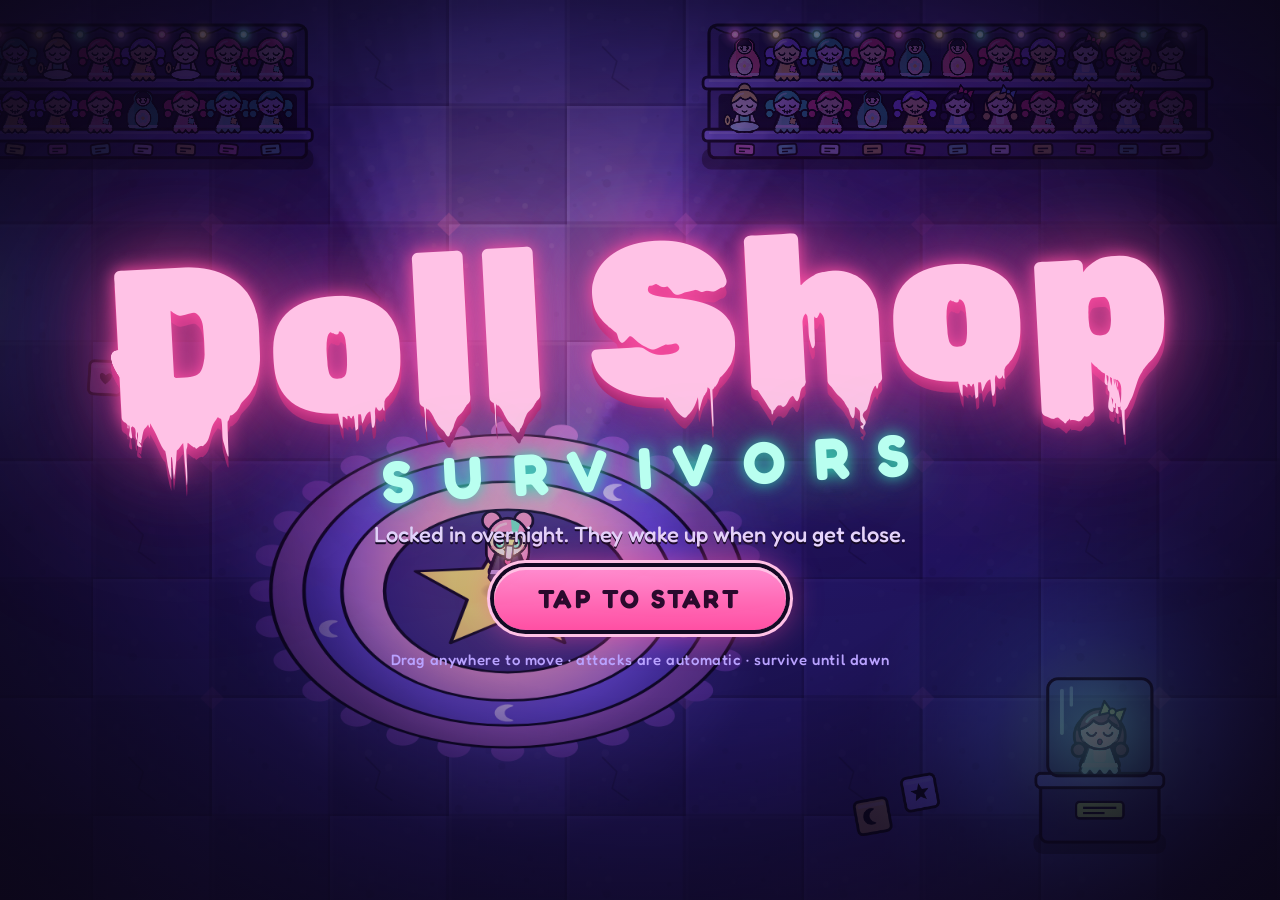
==== index.html @ c5d64e89 "Add Doll Shop Survivors game Single-file Canvas 2D survival game: touch joystick, four doll types, 1" ====
<!DOCTYPE html>
<html lang="en">
<head>
<meta charset="utf-8">
<title>Doll Shop Survivors</title>
<meta name="viewport" content="width=device-width, initial-scale=1, maximum-scale=1, user-scalable=no">
<meta name="apple-mobile-web-app-capable" content="yes">
<meta name="mobile-web-app-capable" content="yes">
<meta name="apple-mobile-web-app-status-bar-style" content="black-translucent">
<meta name="theme-color" content="#0c0718">
<link rel="preconnect" href="https://fonts.googleapis.com">
<link rel="preconnect" href="https://fonts.gstatic.com" crossorigin>
<link href="https://fonts.googleapis.com/css2?family=Fredoka:wght@500;600;700&family=Rubik+Wet+Paint&display=swap" rel="stylesheet">
<style>
*{box-sizing:border-box;margin:0;padding:0;-webkit-tap-highlight-color:transparent;-webkit-touch-callout:none;-webkit-user-select:none;user-select:none}
html,body{width:100%;height:100%;overflow:hidden;background:#0c0718;position:fixed;inset:0;overscroll-behavior:none;touch-action:none;font-family:"Fredoka",ui-rounded,"Arial Rounded MT Bold","Helvetica Neue",Arial,sans-serif;color:#fff6fb}
#game{position:absolute;inset:0;width:100%;height:100%;display:block;touch-action:none}
button{font:inherit;color:inherit;border:0;background:none;cursor:pointer;touch-action:manipulation}
.ov{position:absolute;inset:0;display:none;align-items:center;justify-content:center;flex-direction:column;text-align:center;z-index:5;padding:3vh 4vw;gap:min(2.6vh,20px)}
.ov.on{display:flex}
#title{background:radial-gradient(ellipse at 50% 42%,rgba(18,11,36,.05) 0%,rgba(12,7,24,.3) 50%,rgba(12,7,24,.85) 100%)}
.logo{font-family:"Rubik Wet Paint","Fredoka",ui-rounded,sans-serif;font-weight:400;font-size:min(17vw,27vh);line-height:.84;color:#ffc2e6;text-shadow:0 0 .08em #ff4fa3,0 0 .35em rgba(255,79,163,.75),0 0 1em rgba(255,79,163,.4),0 .05em 0 #7a1c63;transform:rotate(-3deg);animation:neon 5s infinite}
.logo small{display:block;font-family:"Fredoka",ui-rounded,sans-serif;font-weight:700;font-size:.27em;letter-spacing:.5em;margin:.5em 0 0 .5em;color:#b9fff0;text-shadow:0 0 .25em #33d6b0,0 0 1em rgba(80,255,210,.6)}
@keyframes neon{0%,100%{opacity:1}41%{opacity:1}42%{opacity:.55}43%{opacity:1}45%{opacity:.7}46%{opacity:1}78%{opacity:1}79%{opacity:.6}80%{opacity:1}}
.tag1{font-size:clamp(14px,2.6vh,22px);font-weight:500;color:#e6d8ff;text-shadow:0 2px 0 #120b24;margin-top:1vh}
.hint{font-size:clamp(11px,1.9vh,15px);color:#b9a2ff;letter-spacing:.04em;font-weight:500}
.btn{font-weight:700;font-size:clamp(17px,3.2vh,26px);letter-spacing:.12em;padding:.62em 1.7em;border-radius:99px;background:linear-gradient(180deg,#ff8fd0,#ff4fa3);color:#2a0b2e;box-shadow:0 0 0 4px #120b24,0 0 0 7px #ffc2e6,0 0 34px rgba(255,79,163,.75),inset 0 3px 0 rgba(255,255,255,.5);animation:pulse 1.3s ease-in-out infinite}
.btn:active{transform:scale(.95);animation:none}
.btn.ghost{background:#2f2157;color:#e6d8ff;box-shadow:0 0 0 4px #120b24,0 0 0 6px #6a58ad;animation:none;font-size:clamp(13px,2.2vh,18px)}
@keyframes pulse{0%,100%{transform:scale(1)}50%{transform:scale(1.06)}}
#btns{position:absolute;top:calc(13px * var(--u,1) + 12px);right:12px;display:none;gap:8px;z-index:4}
#btns.on{display:flex}
#btns button{width:44px;height:44px;border-radius:50%;background:rgba(18,11,36,.82);border:2.5px solid #c9a7ff;display:grid;place-items:center}
#btns svg{width:20px;height:20px;fill:#fff6fb}
#bMute.off{border-color:#6a58ad}#bMute.off svg{opacity:.35}
#banner{position:absolute;left:0;right:0;top:21%;text-align:center;pointer-events:none;z-index:3;opacity:0}
#banner.go{animation:ban 3s ease-out forwards}
#bt{font-family:"Rubik Wet Paint","Fredoka",ui-rounded,sans-serif;font-size:min(9.5vw,14vh);line-height:1;color:#ffc2e6;text-shadow:0 0 .1em #ff4fa3,0 0 .5em rgba(255,79,163,.8),0 .05em 0 #5b1c63}
#bs{font-size:clamp(13px,2.6vh,22px);font-weight:600;color:#b9fff0;letter-spacing:.14em;text-transform:uppercase;margin-top:.5em;text-shadow:0 2px 0 #120b24,0 0 12px rgba(80,255,210,.6)}
@keyframes ban{0%{opacity:0;transform:scale(1.5)}9%{opacity:1;transform:scale(1)}12%{transform:scale(1.04) rotate(-1deg)}15%{transform:scale(1)}75%{opacity:1}100%{opacity:0;transform:scale(.97)}}
#levelup,#pause{background:rgba(12,7,24,.8)}
.lvh span{display:block;font-family:"Rubik Wet Paint","Fredoka",sans-serif;font-size:min(8vw,10vh);line-height:1;color:#ffe58a;text-shadow:0 0 .12em #ffb300,0 0 .6em rgba(255,200,60,.6),0 .05em 0 #6b3a00}
.lvh b{font-size:clamp(12px,2.2vh,17px);letter-spacing:.3em;text-transform:uppercase;color:#e6d8ff;font-weight:600}
.cards{display:flex;gap:min(2.4vw,22px);align-items:stretch;justify-content:center;width:100%}
.card{--c:#ff8fd0;width:min(29vw,250px);border-radius:22px;padding:min(2.4vh,18px) 12px;background:linear-gradient(180deg,#43317f,#22163f);border:3px solid var(--c);box-shadow:0 0 0 4px #120b24,0 0 30px -4px var(--c),inset 0 2px 0 rgba(255,255,255,.2);display:flex;flex-direction:column;align-items:center;gap:min(1vh,7px);animation:pop .4s cubic-bezier(.2,1.5,.4,1) backwards;color:#fff6fb}
.card:nth-child(2){animation-delay:.08s}.card:nth-child(3){animation-delay:.16s}
@keyframes pop{0%{transform:translateY(40px) scale(.7);opacity:0}100%{transform:none;opacity:1}}
.card canvas{width:min(15vh,104px);height:min(15vh,104px);filter:drop-shadow(0 4px 0 rgba(18,11,36,.5))}
.card .tag{font-size:clamp(9px,1.5vh,11px);font-weight:700;letter-spacing:.14em;color:#120b24;background:var(--c);padding:2px 9px;border-radius:99px}
.card h3{font-size:clamp(14px,2.7vh,22px);font-weight:700;line-height:1.05}
.card p{font-size:clamp(11px,2vh,15px);font-weight:500;color:#d9cdfa;line-height:1.22;flex:1}
.pips{display:flex;gap:5px;min-height:11px}.pips i{width:11px;height:11px;border-radius:50%;background:#120b24;border:2px solid var(--c)}.pips i.f{background:var(--c)}.pips i.n{background:#fff;animation:blink .7s infinite}
@keyframes blink{50%{background:#120b24}}
.card:active{transform:scale(.96)}
.card.sel{animation:sel .28s forwards}.card.dim{opacity:.2;transition:opacity .2s}
@keyframes sel{40%{transform:scale(1.1);filter:brightness(1.6)}100%{transform:scale(1.04);filter:brightness(1.2)}}
.big{font-family:"Rubik Wet Paint","Fredoka",sans-serif;font-size:min(13vw,19vh);line-height:.95;color:#ffc2e6;text-shadow:0 0 .1em #ff4fa3,0 0 .5em rgba(255,79,163,.7),0 .05em 0 #5b1c63}
.big.drip{color:#ff8fa8;text-shadow:0 0 .1em #ff2244,0 0 .6em rgba(255,34,68,.8),0 .05em 0 #4a0016;animation:neon 3s infinite}
.sub{font-size:clamp(14px,2.8vh,22px);font-weight:500;color:#e6d8ff}
#over{background:radial-gradient(ellipse at 50% 40%,rgba(30,4,30,.35),rgba(10,0,16,.93) 75%)}
.stats{display:flex;gap:min(3vw,26px);flex-wrap:wrap;justify-content:center}
.stats div{min-width:92px;padding:9px 14px;border-radius:16px;background:rgba(18,11,36,.72);border:2px solid #6a58ad}
.stats b{display:block;font-size:clamp(18px,3.6vh,30px);color:#ffe58a}.stats span{font-size:clamp(10px,1.7vh,13px);letter-spacing:.12em;text-transform:uppercase;color:#c9a7ff;font-weight:600}
#win{background:linear-gradient(180deg,#ffe2a8 0%,#ffb3c9 48%,#c9a7ff 100%);overflow:hidden;animation:fadein 1.2s}
@keyframes fadein{from{opacity:0}}
#win>*{position:relative}
#win .rays{position:absolute;left:50%;top:38%;width:240vmax;height:240vmax;margin:-120vmax 0 0 -120vmax;background:repeating-conic-gradient(rgba(255,255,255,.34) 0 9deg,rgba(255,255,255,0) 9deg 18deg);animation:spin 50s linear infinite}
@keyframes spin{to{transform:rotate(360deg)}}
#win .big{color:#fff8e0;text-shadow:0 0 .12em #ff9d2e,0 .06em 0 #d9567f,0 0 .7em rgba(255,255,255,.9)}
#win .sub{color:#4a2466;font-weight:700}
#win .stats div{background:rgba(255,255,255,.55);border-color:#fff}#win .stats b{color:#d9367f}#win .stats span{color:#4a2466}
@media (orientation:portrait){.cards{flex-direction:column;align-items:center}.card{width:min(88vw,430px);flex-direction:row;flex-wrap:wrap;text-align:left;padding:10px 14px;gap:4px 12px}.card canvas{width:64px;height:64px}.card h3{flex:1}.card p{flex-basis:100%}.logo{font-size:23vw}}
</style>
</head>
<body>
<canvas id="game"></canvas>
<div id="banner"><div id="bt"></div><div id="bs"></div></div>
<div id="btns">
  <button id="bMute" aria-label="Sound"><svg viewBox="0 0 20 20"><path d="M3 7h3l5-4v14l-5-4H3zM13.5 6.5a5 5 0 010 7l-1.2-1.2a3.3 3.3 0 000-4.6z"/></svg></button>
  <button id="bPause" aria-label="Pause"><svg viewBox="0 0 20 20"><rect x="4" y="3" width="4.5" height="14" rx="1.5"/><rect x="11.5" y="3" width="4.5" height="14" rx="1.5"/></svg></button>
</div>
<div id="title" class="ov on">
  <div class="logo">Doll Shop<small>SURVIVORS</small></div>
  <p class="tag1">Locked in overnight. They wake up when you get close.</p>
  <button id="bStart" class="btn">TAP TO START</button>
  <p class="hint">Drag anywhere to move &middot; attacks are automatic &middot; survive until dawn</p>
</div>
<div id="levelup" class="ov"><div class="lvh"><span id="lvn">LEVEL 2</span><b>Pick an upgrade</b></div><div id="cards" class="cards"></div></div>
<div id="pause" class="ov"><div class="big">PAUSED</div><button id="bResume" class="btn">KEEP PLAYING</button><button id="bQuit" class="btn ghost">START OVER</button></div>
<div id="over" class="ov"><div class="big drip">THEY GOT YOU</div><p class="sub">The dolls put you on the shelf.</p><div class="stats" id="oStats"></div><button id="bRetry" class="btn">TRY AGAIN</button></div>
<div id="win" class="ov"><div class="rays"></div><div class="big">DAWN!</div><p class="sub">You survived the night.</p><div class="stats" id="wStats"></div><button id="bAgain" class="btn">PLAY AGAIN</button></div>
<script>
'use strict';
// ---------- utils ----------
const TAU = Math.PI * 2;
const rand = (a = 1, b) => b === undefined ? Math.random() * a : a + Math.random() * (b - a);
const randi = (a, b) => Math.floor(rand(a, b + 1));
const pick = a => a[(Math.random() * a.length) | 0];
const clamp = (v, a, b) => v < a ? a : v > b ? b : v;
const lerp = (a, b, t) => a + (b - a) * t;

const INK = '#1a0f33', INK2 = '#2b1b4d';
const C = { pink: '#ff8fd0', hot: '#ff4fa3', mint: '#8ff5d8', lilac: '#c9a7ff', butter: '#ffe58a', blue: '#9fd4ff', white: '#fff6fb', red: '#ff5577' };
const FONT_UI = '"Fredoka", ui-rounded, "Arial Rounded MT Bold", "Helvetica Neue", Arial, sans-serif';
const SS = 2;

function mk(w, h) { const c = document.createElement('canvas'); c.width = Math.max(1, Math.ceil(w)); c.height = Math.max(1, Math.ceil(h)); return c; }
function sprite(w, h, ax, ay, draw, ss = SS) {
  const c = mk(w * ss, h * ss), g = c.getContext('2d');
  g.scale(ss, ss); g.translate(ax, ay); g.lineJoin = 'round'; g.lineCap = 'round'; draw(g);
  return { c, w, h, ax, ay };
}
function flipS(s) { const c = mk(s.c.width, s.c.height), g = c.getContext('2d'); g.translate(c.width, 0); g.scale(-1, 1); g.drawImage(s.c, 0, 0); return { c, w: s.w, h: s.h, ax: s.w - s.ax, ay: s.ay }; }
function whiteS(s, col = '#fff') { const c = mk(s.c.width, s.c.height), g = c.getContext('2d'); g.drawImage(s.c, 0, 0); g.globalCompositeOperation = 'source-in'; g.fillStyle = col; g.fillRect(0, 0, c.width, c.height); return { c, w: s.w, h: s.h, ax: s.ax, ay: s.ay }; }
function ds(g, s, x, y, sx = 1, sy = sx) { g.drawImage(s.c, x - s.ax * sx, y - s.ay * sy, s.w * sx, s.h * sy); }

// ---------- shape helpers ----------
function fs(g, fill, lw = 2.2, stroke = INK) { if (fill) { g.fillStyle = fill; g.fill(); } if (lw) { g.lineWidth = lw; g.strokeStyle = stroke; g.stroke(); } }
function circ(g, x, y, r) { g.beginPath(); g.arc(x, y, r, 0, TAU); }
function ell(g, x, y, rx, ry, rot = 0) { g.beginPath(); g.ellipse(x, y, rx, ry, rot, 0, TAU); }
function rr(g, x, y, w, h, r) { r = Math.min(r, w / 2, h / 2); g.beginPath(); g.moveTo(x + r, y); g.arcTo(x + w, y, x + w, y + h, r); g.arcTo(x + w, y + h, x, y + h, r); g.arcTo(x, y + h, x, y, r); g.arcTo(x, y, x + w, y, r); g.closePath(); }
function limb(g, x1, y1, x2, y2, w, col) { g.beginPath(); g.moveTo(x1, y1); g.lineTo(x2, y2); g.lineWidth = w + 4; g.strokeStyle = INK; g.stroke(); g.lineWidth = w; g.strokeStyle = col; g.stroke(); }
function star(g, x, y, r, r2, n = 5, rot = -Math.PI / 2) { g.beginPath(); for (let i = 0; i < n * 2; i++) { const a = rot + i * Math.PI / n, rad = i % 2 ? r2 : r; g.lineTo(x + Math.cos(a) * rad, y + Math.sin(a) * rad); } g.closePath(); }
function heart(g, x, y, s) { g.beginPath(); g.moveTo(x, y + s * 0.9); g.bezierCurveTo(x - s * 1.5, y - s * 0.2, x - s * 0.7, y - s * 1.2, x, y - s * 0.35); g.bezierCurveTo(x + s * 0.7, y - s * 1.2, x + s * 1.5, y - s * 0.2, x, y + s * 0.9); g.closePath(); }
function moon(g, x, y, r) { g.beginPath(); g.arc(x, y, r, 0.35 * Math.PI, 1.65 * Math.PI); g.arc(x + r * 0.55, y, r * 0.78, 1.42 * Math.PI, 0.58 * Math.PI, true); g.closePath(); }

// ---------- dolls ----------
function drawEyes(g, o, hy, closed) {
  for (const s of [-1, 1]) {
    const ex = s * 6.6, ey = hy + 2.5;
    let kind = o.eyes;
    if (kind === 'mismatch') kind = s < 0 ? 'button' : 'x';
    if (kind === 'boss') kind = s < 0 ? 'glossy' : 'hollow';
    if (closed) {
      g.beginPath(); g.arc(ex, ey - 1.5, 3.8, 0.12 * Math.PI, 0.88 * Math.PI); g.lineWidth = 1.9; g.strokeStyle = INK; g.stroke();
      continue;
    }
    if (kind === 'button') {
      circ(g, ex, ey, 4.7); fs(g, o.iris || '#4b3a86', 1.8);
      g.fillStyle = INK; for (const [dx, dy] of [[-1.5, -1.5], [1.5, -1.5], [-1.5, 1.5], [1.5, 1.5]]) { circ(g, ex + dx, ey + dy, 0.85); g.fill(); }
    } else if (kind === 'x') {
      g.beginPath(); g.moveTo(ex - 3.4, ey - 3.4); g.lineTo(ex + 3.4, ey + 3.4); g.moveTo(ex + 3.4, ey - 3.4); g.lineTo(ex - 3.4, ey + 3.4); g.lineWidth = 2.3; g.strokeStyle = INK; g.stroke();
    } else if (kind === 'hollow') {
      ell(g, ex, ey, 4.3, 5.3); fs(g, '#0b0618', 1.4); circ(g, ex, ey + 0.5, 1.6); g.fillStyle = o.iris || C.hot; g.fill();
    } else {
      ell(g, ex, ey, 4.9, 5.9); fs(g, '#150a2a', 1.6);
      ell(g, ex, ey + 1, 3.5, 4.3); g.fillStyle = o.iris || C.blue; g.fill();
      circ(g, ex, ey + 1.2, 1.9); g.fillStyle = '#150a2a'; g.fill();
      g.fillStyle = '#fff'; circ(g, ex - 1.7, ey - 2, 1.6); g.fill(); circ(g, ex + 1.6, ey + 2.6, 0.8); g.fill();
    }
  }
}
function drawMouth(g, o, hy) {
  const my = hy + 9.6;
  g.lineWidth = 1.5; g.strokeStyle = INK;
  if (o.mouth === 'stitch') {
    g.beginPath(); g.moveTo(-5.5, my - 0.8); g.quadraticCurveTo(0, my + 2.8, 5.5, my - 0.8); g.stroke();
    for (let i = -1; i <= 1; i++) { const yy = my + (i ? 0 : 1.2); g.beginPath(); g.moveTo(i * 3.3, yy - 1.6); g.lineTo(i * 3.3, yy + 1.8); g.stroke(); }
  } else if (o.mouth === 'o') { ell(g, 0, my, 1.8, 2.2); fs(g, '#7a2a5c', 1.2); }
  else { g.beginPath(); g.moveTo(-3, my - 0.3); g.quadraticCurveTo(0, my + 2.6, 3, my - 0.3); g.lineWidth = 1.7; g.stroke(); }
}
function drawDoll(g, o, p = {}) {
  const sit = p.sit, hy = -44;
  g.save();
  if (sit) { for (const s of [-1, 1]) { rr(g, s * 7 - 4.5, -8, 9, 9, 4); fs(g, o.shoe); } g.translate(0, 9); }
  else {
    for (const s of [-1, 1]) {
      const up = p.step === s ? -3.5 : 0;
      rr(g, s * 5.5 - 3.2, -13 + up, 6.4, 11, 3); fs(g, o.leg || o.skin);
      if (o.stripes) { g.fillStyle = o.stripes; g.fillRect(s * 5.5 - 2.4, -10 + up, 4.8, 1.8); g.fillRect(s * 5.5 - 2.4, -6.4 + up, 4.8, 1.8); }
      if (o.platform) { rr(g, s * 5.5 - 5.4, -7 + up, 10.8, 9, 3); fs(g, o.shoe); g.fillStyle = C.hot; g.fillRect(s * 5.5 - 4.4, -1.2 + up, 8.8, 2); }
      else { rr(g, s * 5.5 - 5, -4.5 + up, 10, 6.5, 3); fs(g, o.shoe); }
    }
  }
  // back hair
  if (o.hairStyle === 'ringlets') { ell(g, 0, hy + 5, 20.5, 19); fs(g, o.hair); for (const s of [-1, 1]) { circ(g, s * 17, hy + 16, 5.4); fs(g, o.hair); } }
  if (o.hairStyle === 'pigtails') for (const s of [-1, 1]) { circ(g, s * 19.5, hy + 3, 8.5); fs(g, o.hair); circ(g, s * 22, hy + 13, 5); fs(g, o.hair); }
  if (o.hairStyle === 'bun') { circ(g, 0, hy - 17, 7.6); fs(g, o.hair); }
  if (o.hairStyle === 'buns') { rr(g, -18, hy - 8, 36, 33, 13); fs(g, o.hair); for (const s of [-1, 1]) { circ(g, s * 13.5, hy - 15, 7.8); fs(g, o.hair); } }
  if (o.key) {
    g.beginPath(); g.moveTo(-7, -23); g.lineTo(-16, -23); g.lineWidth = 6; g.strokeStyle = INK; g.stroke(); g.lineWidth = 2.6; g.strokeStyle = C.butter; g.stroke();
    ell(g, -21, -23, 4.2, 7); fs(g, C.butter, 2); ell(g, -21, -23, 1.4, 3.2); g.fillStyle = INK; g.fill();
  }
  // arms
  const sh = -29;
  for (const s of [-1, 1]) {
    const hx = p.arms === 'out' ? s * 20 : s * 12.5, hY = p.arms === 'out' ? sh - 4 : sh + 13;
    limb(g, s * 7.5, sh, hx, hY, 5, o.sleeve || o.skin);
    circ(g, hx, hY, 3.1); fs(g, o.skin, 1.6);
  }
  // body
  if (o.body === 'leotard') {
    rr(g, -6.5, -33, 13, 19, 5); fs(g, o.dress);
    ell(g, 0, -15, 18.5, 6.5); fs(g, o.dress2, 2);
    ell(g, 0, -16.5, 12, 3.6); g.fillStyle = 'rgba(255,255,255,.45)'; g.fill();
  } else {
    g.beginPath(); g.moveTo(-8, -33); g.lineTo(8, -33); g.lineTo(16, -11);
    for (let i = 0; i < 4; i++) { const x0 = 16 - i * 8; g.quadraticCurveTo(x0 - 4, -4, x0 - 8, -11); }
    g.closePath(); fs(g, o.dress);
    g.save(); g.clip();
    if (o.dress2) { g.fillStyle = o.dress2; g.fillRect(-20, -17.5, 40, 3.6); if (o.apron) { rr(g, -5, -31, 10, 13, 3); g.fill(); } }
    g.fillStyle = 'rgba(255,255,255,.16)'; g.fillRect(-20, -34, 13, 30);
    g.restore();
    if (o.patch) { g.save(); g.translate(7, -22); g.rotate(0.2); g.fillStyle = o.patch; g.fillRect(-3.5, -3.5, 7, 7); g.lineWidth = 1; g.strokeStyle = INK; g.setLineDash([1.6, 1.6]); g.strokeRect(-3.5, -3.5, 7, 7); g.restore(); }
    if (o.heart) { heart(g, 0, -24, 3.6); fs(g, o.heart, 1.2); }
    if (o.collar) { ell(g, 0, -32, 8.5, 3.3); fs(g, o.collar, 1.6); }
    if (o.choker) { g.beginPath(); g.moveTo(-6, -31.5); g.lineTo(6, -31.5); g.lineWidth = 3; g.strokeStyle = '#0b0618'; g.stroke(); circ(g, 0, -30, 1.7); g.fillStyle = C.hot; g.fill(); }
  }
  // head
  ell(g, 0, hy, 16.5, 15.5); fs(g, o.skin);
  if (o.blush) { g.globalAlpha = 0.5; g.fillStyle = o.blush; for (const s of [-1, 1]) { ell(g, s * 11, hy + 7.6, 3.4, 2.2); g.fill(); } g.globalAlpha = 1; }
  g.beginPath(); g.arc(0, hy, 17, Math.PI, TAU);
  if (o.bangs === 'blunt') { g.lineTo(15.5, hy - 4.5); g.lineTo(-15.5, hy - 4.5); }
  else { g.quadraticCurveTo(12, hy - 2, 7, hy - 7.5); g.quadraticCurveTo(1, hy - 2, -5, hy - 7.5); g.quadraticCurveTo(-10, hy - 2, -17, hy); }
  g.closePath(); fs(g, o.hair);
  if (o.streak) { g.save(); g.beginPath(); g.arc(0, hy, 16, Math.PI * 1.56, Math.PI * 1.72); g.lineTo(8.5, hy - 5); g.lineTo(3.5, hy - 5); g.closePath(); g.fillStyle = o.streak; g.fill(); g.restore(); }
  g.beginPath(); g.arc(0, hy, 12.5, Math.PI * 1.18, Math.PI * 1.46); g.lineWidth = 2.2; g.strokeStyle = 'rgba(255,255,255,.5)'; g.stroke();
  drawEyes(g, o, hy, p.closed); drawMouth(g, o, hy);
  if (o.crack) { g.beginPath(); g.moveTo(10, hy - 14); g.lineTo(6.5, hy - 9); g.lineTo(10.5, hy - 5.5); g.lineTo(8, hy - 1); g.moveTo(10.5, hy - 5.5); g.lineTo(14, hy - 3.5); g.lineWidth = 1.2; g.strokeStyle = INK; g.stroke(); }
  if (o.bow) {
    g.save(); g.translate(o.bowX === undefined ? 10 : o.bowX, hy - 14.5); g.rotate(o.bowX === 0 ? 0 : 0.35);
    g.beginPath(); g.moveTo(0, 0); g.lineTo(-9, -6); g.lineTo(-9, 6); g.closePath(); g.moveTo(0, 0); g.lineTo(9, -6); g.lineTo(9, 6); g.closePath(); fs(g, o.bow, 1.8);
    circ(g, 0, 0, 2.8); fs(g, o.bow, 1.6); g.restore();
  }
  if (o.ears) for (const s of [-1, 1]) {
    g.beginPath(); g.moveTo(s * 4.5, hy - 15); g.lineTo(s * 10.5, hy - 27); g.lineTo(s * 15, hy - 11.5); g.closePath(); fs(g, '#17102b', 2);
    g.beginPath(); g.moveTo(s * 8, hy - 15.5); g.lineTo(s * 10.6, hy - 22); g.lineTo(s * 12.6, hy - 14); g.closePath(); g.fillStyle = C.hot; g.fill();
  }
  if (o.crown) {
    g.beginPath(); g.moveTo(-10, hy - 13); g.lineTo(-12, hy - 25); g.lineTo(-5.5, hy - 19); g.lineTo(0, hy - 28); g.lineTo(5.5, hy - 19); g.lineTo(12, hy - 25); g.lineTo(10, hy - 13); g.closePath(); fs(g, C.butter, 1.8);
    circ(g, 0, hy - 17.5, 1.8); g.fillStyle = C.hot; g.fill();
  }
  g.restore();
}
function drawMat(g, col, col2) {
  g.beginPath(); g.moveTo(-20, -6); g.bezierCurveTo(-27, -28, -17, -35, -13, -42); g.bezierCurveTo(-19, -63, 19, -63, 13, -42); g.bezierCurveTo(17, -35, 27, -28, 20, -6); g.quadraticCurveTo(0, 2.5, -20, -6); g.closePath(); fs(g, col, 2.4);
  g.save(); g.clip(); g.fillStyle = 'rgba(255,255,255,.18)'; g.fillRect(-30, -70, 18, 80); g.fillStyle = col2; g.fillRect(-30, -9, 60, 4); g.restore();
  ell(g, 0, -19, 11, 12.5); fs(g, '#fff3e6', 1.8);
  for (let i = 0; i < 5; i++) { const a = i * TAU / 5 - Math.PI / 2; circ(g, Math.cos(a) * 4.6, -19 + Math.sin(a) * 4.6, 3); g.fillStyle = col2; g.fill(); }
  circ(g, 0, -19, 2.4); g.fillStyle = C.butter; g.fill();
  circ(g, 0, -46, 10); fs(g, '#ffe9dc', 1.8);
  g.beginPath(); g.arc(0, -46, 10, Math.PI * 1.02, Math.PI * 1.98); g.quadraticCurveTo(0, -50, -9.9, -46.6); g.closePath(); fs(g, '#2a1a4a', 1.4);
  for (const s of [-1, 1]) { ell(g, s * 4, -44.5, 2.2, 2.8); g.fillStyle = '#150a2a'; g.fill(); circ(g, s * 4 - 0.7, -45.4, 0.8); g.fillStyle = '#fff'; g.fill(); }
  g.globalAlpha = 0.6; g.fillStyle = '#ff7fb0'; for (const s of [-1, 1]) { circ(g, s * 6.6, -41.5, 1.9); g.fill(); } g.globalAlpha = 1;
  g.beginPath(); g.moveTo(-3.4, -40.6); g.quadraticCurveTo(0, -37.6, 3.4, -40.6); g.lineWidth = 1.4; g.strokeStyle = INK; g.stroke();
}
const DOLLS = {
  rag: [0, 1, 2].map(i => ({ skin: ['#f8dcc6', '#eccdf5', '#fbe6b8'][i], hair: [C.hot, '#49d6bb', '#a67cff'][i], hairStyle: 'pigtails', eyes: 'mismatch', iris: ['#59d9c0', '#ff7ab8', '#ff9a5c'][i], mouth: 'stitch', dress: ['#ff9ec4', '#93e6cf', '#ffd98a'][i], dress2: '#fff6fb', patch: ['#8ff5d8', '#ffe58a', '#ff8fd0'][i], blush: '#ff6fa0', shoe: INK2 })),
  por: [0, 1, 2].map(i => ({ skin: '#fffaf6', hair: ['#3a2466', '#f6dc8f', '#8a3f66'][i], hairStyle: 'ringlets', eyes: 'glossy', iris: ['#7fc4ff', '#ff7a9c', '#6fe8c8'][i], mouth: 'o', dress: ['#a9c9ff', '#ffb8dc', '#d6c2ff'][i], dress2: '#ffffff', apron: true, collar: '#ffffff', crack: true, bow: [C.hot, '#7fc4ff', C.butter][i], blush: '#ff9ab8', shoe: '#17102b', leg: '#fff' })),
  bal: [0, 1, 2].map(i => ({ skin: '#ffeae2', hair: ['#2b1d4f', '#ff9bd6', '#ffe58a'][i], hairStyle: 'bun', eyes: 'hollow', iris: C.mint, mouth: 'smile', body: 'leotard', dress: ['#ff8fd0', '#b9a2ff', '#7fe9d0'][i], dress2: ['#ffd0ea', '#e2d6ff', '#d0fff3'][i], key: true, blush: '#ff7fb0', shoe: ['#ff8fd0', '#b9a2ff', '#7fe9d0'][i] })),
};
const MATC = [['#ff6f9f', '#ffd0e0'], ['#7c6cf0', '#d6ceff'], ['#3fc7a8', '#c8fff0']];
const BOSS_O = { skin: '#f6eef8', hair: '#1c1236', hairStyle: 'ringlets', eyes: 'boss', iris: '#ff3355', mouth: 'stitch', dress: '#2a1a4a', dress2: C.hot, apron: false, collar: C.pink, crack: true, crown: true, shoe: '#0b0618', leg: '#f6eef8' };
const PLAYER_O = { skin: '#ffe3d3', hair: '#ff9bd6', streak: '#7ff0d8', hairStyle: 'buns', bangs: 'blunt', eyes: 'glossy', iris: '#49d6bb', mouth: 'smile', blush: '#ff7fb0', dress: '#2f2157', dress2: C.lilac, sleeve: '#2f2157', heart: C.hot, shoe: '#17102b', leg: '#f6f0ff', stripes: '#2f2157' };

const A = {}; // all art
function eyeSprite(col, gap = 6.6, r = 8) {
  return sprite(44, 24, 22, 12, g => {
    for (const s of [-1, 1]) {
      const gr = g.createRadialGradient(s * gap, 0, 0, s * gap, 0, r);
      gr.addColorStop(0, '#fff'); gr.addColorStop(0.22, col); gr.addColorStop(1, 'rgba(0,0,0,0)');
      g.fillStyle = gr; g.fillRect(s * gap - r, -r, r * 2, r * 2);
    }
  });
}
function glowSprite(rgb, core = 0.25) {
  const c = mk(64, 64), g = c.getContext('2d'), gr = g.createRadialGradient(32, 32, 0, 32, 32, 32);
  gr.addColorStop(0, 'rgba(255,255,255,1)'); gr.addColorStop(core, `rgba(${rgb},.85)`); gr.addColorStop(0.6, `rgba(${rgb},.22)`); gr.addColorStop(1, `rgba(${rgb},0)`);
  g.fillStyle = gr; g.fillRect(0, 0, 64, 64); return { c, w: 64, h: 64, ax: 32, ay: 32 };
}
function lightSprite(rgb) {
  const c = mk(128, 128), g = c.getContext('2d'), gr = g.createRadialGradient(64, 64, 0, 64, 64, 64);
  gr.addColorStop(0, `rgba(${rgb},1)`); gr.addColorStop(0.35, `rgba(${rgb},.62)`); gr.addColorStop(0.7, `rgba(${rgb},.18)`); gr.addColorStop(1, `rgba(${rgb},0)`);
  g.fillStyle = gr; g.fillRect(0, 0, 128, 128); return c;
}
function sparkSprite(col) {
  return sprite(24, 24, 12, 12, g => {
    const gr = g.createRadialGradient(0, 0, 0, 0, 0, 11); gr.addColorStop(0, col); gr.addColorStop(1, 'rgba(0,0,0,0)');
    g.globalAlpha = 0.5; g.fillStyle = gr; g.fillRect(-12, -12, 24, 24); g.globalAlpha = 1;
    star(g, 0, 0, 11, 2.2, 4); g.fillStyle = '#fff'; g.fill();
  });
}
const RGB = { pink: '255,120,200', mint: '120,255,220', lilac: '190,150,255', butter: '255,225,130', white: '255,246,251', red: '255,70,100', blue: '150,190,255' };

function buildArt() {
  // dolls
  A.doll = {};
  for (const t in DOLLS) A.doll[t] = DOLLS[t].map(o => {
    const R = sprite(60, 84, 30, 76, g => drawDoll(g, o, { arms: 'out' }));
    return { R, L: flipS(R), wR: whiteS(R), wL: whiteS(flipS(R)), sit: sprite(60, 84, 30, 76, g => drawDoll(g, o, { sit: true, closed: true })), col: o.dress };
  });
  A.doll.mat = MATC.map(([a, b]) => { const R = sprite(60, 76, 30, 68, g => drawMat(g, a, b), 2.5); const w = whiteS(R); return { R, L: R, wR: w, wL: w, sit: R, col: a }; });
  { const R = sprite(240, 336, 120, 304, g => { g.scale(4, 4); drawDoll(g, BOSS_O, { arms: 'out' }); }, 3); A.boss = { R, L: flipS(R), wR: whiteS(R), wL: whiteS(flipS(R)), col: '#f6eef8' }; }
  A.eye = { rag: eyeSprite('#ff3d7f'), por: eyeSprite('#ff3d7f'), bal: eyeSprite('#5fffd8'), mat: eyeSprite('#ffd24a', 4, 6), boss: eyeSprite('#ff2244') };
  A.shadow = sprite(40, 16, 20, 8, g => { const gr = g.createRadialGradient(0, 0, 2, 0, 0, 18); gr.addColorStop(0, 'rgba(8,3,22,.55)'); gr.addColorStop(1, 'rgba(8,3,22,0)'); g.scale(1, 0.4); g.fillStyle = gr; g.fillRect(-20, -20, 40, 40); });
  // glows, lights
  A.glow = {}; A.spark = {}; A.light = {};
  for (const k in RGB) { A.glow[k] = glowSprite(RGB[k]); A.spark[k] = sparkSprite(`rgb(${RGB[k]})`); }
  A.light.white = lightSprite('255,246,236'); A.light.pink = lightSprite('255,110,200'); A.light.mint = lightSprite('110,255,220'); A.light.blue = lightSprite('140,170,255'); A.light.red = lightSprite('255,60,90'); A.light.warm = lightSprite('255,214,150');
  { const c = mk(256, 256), g = c.getContext('2d');
    for (let i = 0; i < 7; i++) { const a = 0.52 - i * 0.05, gr = g.createRadialGradient(0, 128, 6, 0, 128, 256); gr.addColorStop(0, 'rgba(255,244,225,.36)'); gr.addColorStop(0.55, 'rgba(255,240,220,.17)'); gr.addColorStop(1, 'rgba(255,240,220,0)'); g.fillStyle = gr; g.beginPath(); g.moveTo(0, 128); g.arc(0, 128, 256, -a, a); g.closePath(); g.fill(); }
    A.cone = c; }
  A.puff = sprite(32, 32, 16, 16, g => { const gr = g.createRadialGradient(0, 0, 2, 0, 0, 15); gr.addColorStop(0, 'rgba(255,246,251,.95)'); gr.addColorStop(0.6, 'rgba(240,225,255,.6)'); gr.addColorStop(1, 'rgba(240,225,255,0)'); g.fillStyle = gr; g.fillRect(-16, -16, 32, 32); });
  { const c = mk(256, 256), g = c.getContext('2d'), gr = g.createRadialGradient(128, 128, 70, 128, 128, 182); gr.addColorStop(0, 'rgba(8,4,20,0)'); gr.addColorStop(1, 'rgba(8,4,20,.82)'); g.fillStyle = gr; g.fillRect(0, 0, 256, 256); A.vig = c; }
  { const c = mk(256, 256), g = c.getContext('2d'), gr = g.createRadialGradient(128, 128, 60, 128, 128, 180); gr.addColorStop(0, 'rgba(255,40,90,0)'); gr.addColorStop(1, 'rgba(255,30,80,.85)'); g.fillStyle = gr; g.fillRect(0, 0, 256, 256); A.vigRed = c; }
  // gems
  const gem = (col, hi, s) => sprite(24, 28, 12, 14, g => { g.scale(s, s); g.beginPath(); g.moveTo(0, -10); g.lineTo(7.5, -2.5); g.lineTo(0, 10); g.lineTo(-7.5, -2.5); g.closePath(); fs(g, col, 2); g.beginPath(); g.moveTo(-7.5, -2.5); g.lineTo(0, -4.5); g.lineTo(7.5, -2.5); g.moveTo(0, -4.5); g.lineTo(0, 10); g.lineWidth = 1; g.strokeStyle = 'rgba(26,15,51,.45)'; g.stroke(); g.beginPath(); g.moveTo(-4.4, -3.6); g.lineTo(0, -8.2); g.lineTo(0, -5.2); g.closePath(); g.fillStyle = hi; g.fill(); });
  A.gem = [gem('#ff6fc0', '#ffd6ee', 0.82), gem('#4fe6c6', '#d6fff5', 1), gem('#ffd24a', '#fff6cf', 1.18), sprite(24, 28, 12, 14, g => { heart(g, 0, 0, 8); fs(g, '#ff4f7f', 2); ell(g, -3.4, -3, 1.8, 2.6, -0.5); g.fillStyle = '#ffd0dc'; g.fill(); })];
  A.gemGlow = ['pink', 'mint', 'butter', 'red'];
  // weapons
  A.bolt = sprite(26, 14, 13, 7, g => { g.beginPath(); g.moveTo(11, 0); g.bezierCurveTo(6, -6.5, -4, -6, -11, 0); g.bezierCurveTo(-4, 6, 6, 6.5, 11, 0); g.closePath(); fs(g, '#ff5fb5', 1.8); ell(g, 2, -1.8, 4, 1.4); g.fillStyle = '#fff'; g.fill(); });
  A.charm = [sprite(28, 28, 14, 14, g => { heart(g, 0, 0, 9); fs(g, C.hot, 2.2); ell(g, -3.8, -3.2, 2, 3, -0.5); g.fillStyle = '#ffd0ea'; g.fill(); }),
             sprite(28, 28, 14, 14, g => { star(g, 0, 0.5, 11.5, 5.2); fs(g, C.butter, 2.2); }),
             sprite(28, 28, 14, 14, g => { moon(g, -1.5, 0, 10.5); fs(g, C.lilac, 2.2); })];
  A.ball = sprite(36, 36, 18, 18, g => { circ(g, 0, 0, 13); fs(g, '#7fefd6', 2.2); ell(g, -5, -6, 4, 2.4, -0.6); g.fillStyle = 'rgba(255,255,255,.8)'; g.fill(); g.fillStyle = INK; circ(g, -4.2, 0, 1.6); g.fill(); circ(g, 4.2, 0, 1.6); g.fill(); g.beginPath(); g.moveTo(-2.6, 3.4); g.quadraticCurveTo(-1.3, 5.6, 0, 3.4); g.quadraticCurveTo(1.3, 5.6, 2.6, 3.4); g.lineWidth = 1.3; g.strokeStyle = INK; g.stroke(); });
  A.bomb = sprite(36, 40, 18, 22, g => { circ(g, 0, 2, 12); fs(g, C.lilac, 2.2); star(g, 0, 2, 6.5, 3); g.fillStyle = C.hot; g.fill(); g.beginPath(); g.moveTo(4, -9); g.quadraticCurveTo(8, -15, 11, -13); g.lineWidth = 2.2; g.strokeStyle = INK; g.stroke(); star(g, 12, -14, 5, 1.6, 4); g.fillStyle = C.butter; g.fill(); ell(g, -5, -3, 3.4, 2, -0.6); g.fillStyle = 'rgba(255,255,255,.7)'; g.fill(); });
  A.fstar = sprite(36, 36, 18, 18, g => { star(g, 0, 0, 15, 6.5); fs(g, C.butter, 2.2); star(g, 0, 0, 7, 3); g.fillStyle = '#fff'; g.fill(); });
  const drawKitty = g => {
    g.globalAlpha = 0.93;
    g.beginPath(); g.moveTo(-13, 4); g.bezierCurveTo(-15, -10, -12, -13, -11.5, -19); g.lineTo(-5.5, -13.5); g.quadraticCurveTo(0, -15.5, 5.5, -13.5); g.lineTo(11.5, -19); g.bezierCurveTo(12, -13, 15, -10, 13, 4);
    g.quadraticCurveTo(10, 12, 6.5, 6); g.quadraticCurveTo(3, 12, 0, 6); g.quadraticCurveTo(-3, 12, -6.5, 6); g.quadraticCurveTo(-10, 12, -13, 4); g.closePath(); fs(g, '#f1fffb', 2.2);
    g.globalAlpha = 1; g.lineWidth = 1.6; g.strokeStyle = INK;
    for (const s of [-1, 1]) { g.beginPath(); g.arc(s * 5.4, -5, 2.6, Math.PI * 1.1, Math.PI * 1.9); g.stroke(); }
    g.beginPath(); g.moveTo(-2.6, -0.8); g.quadraticCurveTo(-1.3, 1.6, 0, -0.8); g.quadraticCurveTo(1.3, 1.6, 2.6, -0.8); g.stroke();
    g.fillStyle = '#ff9bd6'; g.globalAlpha = 0.7; for (const s of [-1, 1]) { ell(g, s * 9, -1.5, 2.4, 1.5); g.fill(); } g.globalAlpha = 1;
  };
  const drawBunny = g => {
    g.globalAlpha = 0.93;
    for (const s of [-1, 1]) { ell(g, s * 5.5, -19, 4, 11, s * 0.16); fs(g, '#e6d8ff', 2.2); ell(g, s * 5.5, -19, 1.7, 7, s * 0.16); g.fillStyle = '#ffb3e0'; g.fill(); }
    g.beginPath(); g.moveTo(-12, 3); g.bezierCurveTo(-15, -14, 15, -14, 12, 3); g.quadraticCurveTo(9, 11, 6, 5.5); g.quadraticCurveTo(3, 11, 0, 5.5); g.quadraticCurveTo(-3, 11, -6, 5.5); g.quadraticCurveTo(-9, 11, -12, 3); g.closePath(); fs(g, '#e6d8ff', 2.2);
    g.globalAlpha = 1; g.fillStyle = INK; circ(g, -4.6, -3.5, 1.7); g.fill(); circ(g, 4.6, -3.5, 1.7); g.fill();
    g.beginPath(); g.moveTo(-1.6, 0.4); g.lineTo(0, 2); g.lineTo(1.6, 0.4); g.lineWidth = 1.4; g.strokeStyle = INK; g.stroke();
  };
  { const R = sprite(36, 40, 18, 24, drawKitty); A.kitty = { R, L: flipS(R) }; const B = sprite(36, 50, 18, 34, drawBunny); A.bunny = { R: B, L: flipS(B) }; }
  A.ebolt = sprite(22, 22, 11, 11, g => { circ(g, 0, 0, 8); fs(g, '#ff4f7f', 2); g.fillStyle = '#3a0a25'; for (const [x, y] of [[-2.6, -2.6], [2.6, -2.6], [-2.6, 2.6], [2.6, 2.6]]) { circ(g, x, y, 1.3); g.fill(); } });
  A.box = sprite(52, 56, 26, 46, g => {
    rr(g, -19, -30, 38, 30, 5); fs(g, '#ffb3e0', 2.4); g.save(); g.clip(); g.fillStyle = '#fff6fb'; for (let i = -3; i < 4; i += 2) g.fillRect(i * 7 - 3, -32, 6.5, 34); g.restore(); rr(g, -19, -30, 38, 30, 5); fs(g, null, 2.4);
    rr(g, -22, -38, 44, 11, 4); fs(g, C.mint, 2.4);
    circ(g, 0, -15, 9); fs(g, '#2f2157', 2); g.fillStyle = C.butter; g.font = `700 14px ${FONT_UI}`; g.textAlign = 'center'; g.textBaseline = 'middle'; g.fillText('?', 0, -14.4);
    for (const s of [-1, 1]) { ell(g, s * 6.5, -42, 6.5, 4.2, s * -0.4); fs(g, C.hot, 2); } circ(g, 0, -40, 3); fs(g, C.hot, 1.8);
  });
  // flashlight
  A.torch = sprite(22, 12, 6, 6, g => { rr(g, -4, -3, 13, 6, 2.5); fs(g, C.lilac, 1.8); g.beginPath(); g.moveTo(8, -3); g.lineTo(14, -5); g.lineTo(14, 5); g.lineTo(8, 3); g.closePath(); fs(g, C.butter, 1.8); });
  buildWorldArt();
  buildIcons();
}

function buildPlayerArt(lv) {
  const o = Object.assign({}, PLAYER_O);
  if (lv.ears) o.ears = true;
  if (lv.bow) { o.bow = C.mint; o.bowX = lv.ears ? 15.5 : 0; }
  if (lv.boots) o.platform = true;
  if (lv.choker) o.choker = true;
  const fr = [0, 1, -1].map(st => sprite(64, 90, 32, 80, g => drawDoll(g, o, { step: st })));
  A.pl = { R: fr, L: fr.map(flipS), w: whiteS(fr[0], '#ff7fa8') };
}

function buildWorldArt() {
  // floor tile 200x200 (2x2 checker)
  A.tile = sprite(200, 200, 0, 0, g => {
    for (let i = 0; i < 2; i++) for (let j = 0; j < 2; j++) {
      const x = i * 100, y = j * 100, dark = (i + j) % 2;
      g.fillStyle = dark ? '#5a499b' : '#6b59b1'; g.fillRect(x, y, 100, 100);
      g.fillStyle = 'rgba(255,255,255,.07)'; g.fillRect(x, y, 100, 2.5); g.fillRect(x, y, 2.5, 100);
      g.fillStyle = 'rgba(15,6,40,.16)'; g.fillRect(x, y + 97.5, 100, 2.5); g.fillRect(x + 97.5, y, 2.5, 100);
      for (let k = 0; k < 14; k++) { g.fillStyle = `rgba(${k % 2 ? '255,255,255' : '20,8,50'},${rand(0.03, 0.08)})`; circ(g, x + rand(6, 94), y + rand(6, 94), rand(1, 3.4)); g.fill(); }
    }
    g.fillStyle = 'rgba(255,143,208,.28)'; g.save(); g.translate(100, 100); g.rotate(Math.PI / 4); g.fillRect(-7, -7, 14, 14); g.restore();
    g.strokeStyle = 'rgba(20,8,50,.25)'; g.lineWidth = 1.2; g.beginPath(); g.moveTo(30, 150); g.lineTo(42, 162); g.lineTo(38, 176); g.lineTo(52, 186); g.stroke();
  }, 1.5);
  A.wall = sprite(100, 170, 0, 0, g => {
    g.fillStyle = '#3e2c72'; g.fillRect(0, 0, 100, 170); g.fillStyle = '#48347f'; g.fillRect(0, 0, 50, 170);
    g.fillStyle = 'rgba(255,143,208,.16)'; heart(g, 25, 52, 6); g.fill(); heart(g, 75, 92, 6); g.fill();
    g.fillStyle = 'rgba(143,245,216,.12)'; star(g, 75, 46, 6, 2.6); g.fill(); star(g, 25, 98, 6, 2.6); g.fill();
    g.fillStyle = '#241746'; g.fillRect(0, 0, 100, 12); g.fillStyle = '#5a4494'; g.fillRect(0, 12, 100, 3);
    g.fillStyle = '#2c1d58'; g.fillRect(0, 124, 100, 46); g.fillStyle = '#5a4494'; g.fillRect(0, 121, 100, 4);
    g.strokeStyle = '#3b2970'; g.lineWidth = 2; g.strokeRect(8, 133, 84, 24); g.fillStyle = '#1b1038'; g.fillRect(0, 161, 100, 9);
  }, 1.5);
  const win = hasMoon => sprite(250, 140, 125, 70, g => {
    rr(g, -116, -62, 232, 122, 16); fs(g, '#1b1038', 3);
    rr(g, -106, -52, 212, 100, 9);
    const gr = g.createLinearGradient(0, -52, 0, 48); gr.addColorStop(0, '#16205c'); gr.addColorStop(1, '#4b5fc0'); g.fillStyle = gr; g.fill();
    g.save(); g.clip();
    g.fillStyle = '#fff'; for (let i = 0; i < 26; i++) { g.globalAlpha = rand(0.3, 0.95); circ(g, rand(-104, 104), rand(-50, 30), rand(0.6, 1.5)); g.fill(); } g.globalAlpha = 1;
    if (hasMoon) { const mg = g.createRadialGradient(40, -14, 6, 40, -14, 50); mg.addColorStop(0, 'rgba(210,225,255,.55)'); mg.addColorStop(1, 'rgba(210,225,255,0)'); g.fillStyle = mg; g.fillRect(-20, -70, 130, 120); circ(g, 40, -14, 19); g.fillStyle = '#f4f1ff'; g.fill(); g.fillStyle = 'rgba(150,160,220,.5)'; circ(g, 34, -19, 4.5); g.fill(); circ(g, 47, -8, 3); g.fill(); circ(g, 44, -24, 2); g.fill(); }
    g.fillStyle = '#1b1038'; g.beginPath(); g.moveTo(-106, 48); for (let x = -106; x <= 106; x += 22) g.lineTo(x + 11, 34 + ((x / 22) & 1 ? 8 : 0) + rand(-3, 3)), g.lineTo(x + 22, 48); g.closePath(); g.fill();
    g.restore();
    g.fillStyle = '#1b1038'; g.fillRect(-3.5, -52, 7, 100); g.fillRect(-106, -8, 212, 6);
    for (const s of [-1, 1]) { g.beginPath(); g.moveTo(s * 108, -54); g.quadraticCurveTo(s * 62, -44, s * 78, 10); g.quadraticCurveTo(s * 88, 30, s * 108, 50); g.closePath(); fs(g, '#d77fb8', 2.4); g.beginPath(); g.moveTo(s * 100, -46); g.quadraticCurveTo(s * 80, -30, s * 92, 30); g.lineWidth = 2; g.strokeStyle = 'rgba(255,255,255,.3)'; g.stroke(); }
    rr(g, -124, 54, 248, 12, 4); fs(g, '#5a4494', 2.4);
  });
  A.winMoon = win(true); A.win = win(false);
  const neon = (draw, col) => sprite(96, 96, 48, 48, g => { draw(g); g.lineWidth = 9; g.strokeStyle = col; g.globalAlpha = 0.35; g.stroke(); g.globalAlpha = 1; g.lineWidth = 5; g.stroke(); g.lineWidth = 1.8; g.strokeStyle = '#fff'; g.stroke(); });
  A.neonHeart = neon(g => heart(g, 0, 0, 26), '#ff6fc0');
  A.neonMoon = neon(g => moon(g, -4, 0, 30), '#6ff5d6');
  A.neonStar = neon(g => star(g, 0, 2, 34, 15), '#ffe07a');
  A.poster = sprite(70, 90, 35, 45, g => {
    g.rotate(-0.04); rr(g, -28, -38, 56, 76, 3); fs(g, '#f4d9ff', 2.4); rr(g, -22, -32, 44, 44, 2); g.fillStyle = '#2f2157'; g.fill();
    g.save(); g.translate(0, 8); g.scale(0.62, 0.62); drawDoll(g, DOLLS.por[1], { closed: true }); g.restore();
    g.fillStyle = C.hot; rr(g, -20, 18, 40, 6, 2); g.fill(); g.fillStyle = '#2f2157'; rr(g, -14, 28, 28, 4, 2); g.fill();
  });
  A.rug = sprite(440, 300, 220, 150, g => {
    g.scale(1, 0.66);
    for (let i = 0; i < 28; i++) { const a = i * TAU / 28; circ(g, Math.cos(a) * 204, Math.sin(a) * 204, 14); g.fillStyle = '#b879d8'; g.fill(); }
    circ(g, 0, 0, 200); fs(g, '#d98ad0', 3); circ(g, 0, 0, 172); fs(g, '#8f6fe0', 3); circ(g, 0, 0, 140); fs(g, '#f3a9d8', 3); circ(g, 0, 0, 104); fs(g, '#4b3690', 3);
    star(g, 0, 0, 82, 36); fs(g, C.butter, 3);
    for (let i = 0; i < 5; i++) { const a = i * TAU / 5 - Math.PI / 2 + Math.PI / 5; moon(g, Math.cos(a) * 156, Math.sin(a) * 156, 11); g.fillStyle = '#fff6fb'; g.fill(); }
  }, 1.5);
  // shelves
  const shelf = v => sprite(436, 124, 8, 44, g => {
    const w = 420, wood = v ? '#5d4699' : '#524091', plank = v ? '#9a84e6' : '#8c76da';
    rr(g, 0, -38, w, 52, 7); fs(g, wood, 2.6); rr(g, 8, -31, w - 16, 36, 4); g.fillStyle = '#3a2a70'; g.fill();
    g.fillStyle = 'rgba(255,255,255,.05)'; for (let x = 20; x < w - 20; x += 44) g.fillRect(x, -31, 22, 36);
    rr(g, 0, 14, w, 60, 5); fs(g, wood, 2.6); rr(g, 8, 20, w - 16, 34, 4); g.fillStyle = '#231644'; g.fill();
    rr(g, -5, 6, w + 10, 10, 3.5); fs(g, plank, 2.4); g.fillStyle = 'rgba(255,255,255,.3)'; g.fillRect(0, 8, w, 2);
    rr(g, -5, 50, w + 10, 10, 3.5); fs(g, plank, 2.4); g.fillStyle = 'rgba(255,255,255,.3)'; g.fillRect(0, 52, w, 2);
    const tags = [C.butter, C.pink, C.mint, '#fff6fb'];
    for (let i = 0; i < 11; i++) { const x = 30 + i * 36; g.save(); g.translate(x, 67); g.rotate(rand(-0.12, 0.12)); rr(g, -8, -4.5, 16, 9, 2); fs(g, tags[(i + v) % 4], 1.6); g.fillStyle = INK; g.fillRect(-4.5, -1.5, 9, 1.4); g.fillRect(-4.5, 1.2, 5, 1.2); g.restore(); }
    // fairy light wire
    g.beginPath(); g.moveTo(4, -36); for (let i = 0; i < 12; i++) g.quadraticCurveTo(22 + i * 34.5, -25, 39 + i * 34.5, -36); g.lineWidth = 1.4; g.strokeStyle = INK; g.stroke();
    const bc = [C.pink, C.butter, C.mint, C.lilac];
    for (let i = 0; i < 12; i++) { circ(g, 22 + i * 34.5, -30, 3.3); fs(g, bc[i % 4], 1.4); }
  });
  A.shelf = [shelf(0), shelf(1)];
  A.shelfGlow = sprite(436, 40, 8, 44, g => { const bc = ['pink', 'butter', 'mint', 'lilac']; for (let i = 0; i < 12; i++) g.drawImage(A.glow[bc[i % 4]].c, 22 + i * 34.5 - 13, -30 - 13, 26, 26); });
  A.counter = sprite(436, 150, 8, 70, g => {
    const w = 420;
    rr(g, 0, 8, w, 66, 6); fs(g, '#6a3f8f', 2.6); g.fillStyle = 'rgba(255,255,255,.07)'; for (let x = 14; x < w - 20; x += 50) { rr(g, x, 22, 40, 44, 4); g.fill(); }
    rr(g, -6, -4, w + 12, 18, 6); fs(g, '#f3a9d8', 2.6); g.fillStyle = 'rgba(255,255,255,.4)'; g.fillRect(0, -1, w, 3);
    // register
    rr(g, 60, -44, 76, 44, 6); fs(g, '#8c76da', 2.6); rr(g, 68, -38, 44, 18, 3); fs(g, '#12332f', 2); g.fillStyle = C.mint; g.font = `700 13px ${FONT_UI}`; g.textAlign = 'center'; g.textBaseline = 'middle'; g.fillText('6.66', 90, -28.5);
    for (let i = 0; i < 4; i++) for (let j = 0; j < 2; j++) { rr(g, 68 + i * 11, -16 + j * 7, 8, 5, 1.5); g.fillStyle = [C.pink, C.butter, C.mint, '#fff'][(i + j) % 4]; g.fill(); }
    rr(g, 118, -36, 12, 30, 3); fs(g, C.butter, 2);
    // candy jar
    rr(g, 200, -40, 40, 40, 12); g.fillStyle = 'rgba(180,240,255,.35)'; g.fill(); g.lineWidth = 2.4; g.strokeStyle = INK; g.stroke();
    for (let i = 0; i < 10; i++) { circ(g, 206 + (i % 4) * 9 + rand(-1, 1), -8 - Math.floor(i / 4) * 9, 4.6); fs(g, [C.pink, C.butter, C.mint, C.lilac][i % 4], 1.4); }
    rr(g, 204, -48, 32, 10, 4); fs(g, C.hot, 2.2);
    // bell
    g.beginPath(); g.arc(300, -6, 13, Math.PI, TAU); g.closePath(); fs(g, C.butter, 2.2); circ(g, 300, -21, 3); fs(g, C.butter, 1.8);
    // sign
    rr(g, 340, -30, 60, 26, 4); fs(g, '#fff6fb', 2.2); g.fillStyle = C.hot; g.font = `700 11px ${FONT_UI}`; g.fillText('NO', 370, -22); g.fillStyle = INK; g.fillText('REFUNDS', 370, -11);
  });
  A.case = sprite(116, 150, 8, 76, g => {
    rr(g, 0, 22, 100, 50, 6); fs(g, '#524091', 2.6); rr(g, -4, 14, 108, 12, 4); fs(g, '#8c76da', 2.4);
    g.save(); g.translate(50, 14); g.scale(1.05, 1.05); drawDoll(g, DOLLS.por[2], { sit: true, closed: true }); g.restore();
    rr(g, 6, -66, 88, 82, 9); g.fillStyle = 'rgba(140,255,230,.2)'; g.fill(); g.lineWidth = 2.6; g.strokeStyle = INK; g.stroke();
    g.beginPath(); g.moveTo(18, -56); g.lineTo(18, -20); g.moveTo(26, -58); g.lineTo(26, -44); g.lineWidth = 3; g.strokeStyle = 'rgba(255,255,255,.55)'; g.stroke();
    rr(g, 30, 38, 40, 14, 3); fs(g, C.butter, 2); g.fillStyle = INK; g.fillRect(36, 42, 28, 2); g.fillRect(36, 46.5, 18, 2);
  });
  // decals
  const block = (col, sym) => sprite(40, 44, 20, 34, g => { g.rotate(rand(-0.3, 0.3)); rr(g, -14, -24, 28, 28, 4); fs(g, col, 2.4); g.fillStyle = 'rgba(255,255,255,.3)'; g.fillRect(-11, -21, 22, 3); g.fillStyle = INK; if (sym === 0) { heart(g, 0, -10, 6); g.fill(); } else if (sym === 1) { star(g, 0, -10, 8, 3.5); g.fill(); } else { moon(g, -1, -10, 7); g.fill(); } });
  A.decal = [block(C.pink, 0), block(C.mint, 1), block(C.butter, 2), block(C.lilac, 1),
    sprite(36, 36, 18, 26, g => { circ(g, 0, -12, 12); fs(g, '#ff7fb0', 2.4); g.save(); g.clip(); g.fillStyle = '#fff6fb'; g.fillRect(-14, -15, 28, 6); g.restore(); circ(g, 0, -12, 12); fs(g, null, 2.4); }),
    sprite(220, 60, 110, 30, g => { g.rotate(-0.07); g.font = `600 30px "Rubik Wet Paint", ${FONT_UI}`; g.textAlign = 'center'; g.textBaseline = 'middle'; g.fillStyle = 'rgba(255,90,170,.5)'; g.fillText('play with us', 0, 0); }),
    sprite(200, 60, 100, 30, g => { g.rotate(0.05); g.font = `600 28px "Rubik Wet Paint", ${FONT_UI}`; g.textAlign = 'center'; g.textBaseline = 'middle'; g.fillStyle = 'rgba(143,245,216,.42)'; g.fillText("don't leave", 0, 0); }),
    sprite(90, 60, 45, 30, g => { g.strokeStyle = 'rgba(255,246,251,.4)'; g.lineWidth = 3; for (let i = 0; i < 4; i++) { g.beginPath(); g.moveTo(-28 + i * 14, -16); g.lineTo(-30 + i * 14 + rand(-2, 2), 16); g.stroke(); } g.beginPath(); g.moveTo(-36, 8); g.lineTo(26, -10); g.stroke(); }),
  ];
}

// ---------- upgrade icons ----------
const ICON = {
  gloss(g) { g.rotate(0.6); rr(g, -10, -6, 20, 38, 8); fs(g, C.hot, 3); g.fillStyle = 'rgba(255,255,255,.5)'; rr(g, -6, -1, 5, 26, 2.5); g.fill(); rr(g, -8, -36, 16, 30, 4); fs(g, '#2f2157', 3); g.fillStyle = C.butter; g.fillRect(-8, -12, 16, 5); g.rotate(-0.6); star(g, 24, -22, 10, 3, 4); g.fillStyle = '#fff'; g.fill(); star(g, -26, 20, 7, 2, 4); g.fill(); },
  bomb(g) { circ(g, -2, 8, 25); fs(g, C.lilac, 3); star(g, -2, 8, 14, 6); fs(g, C.hot, 2); g.beginPath(); g.moveTo(10, -14); g.quadraticCurveTo(18, -30, 26, -24); g.lineWidth = 4; g.strokeStyle = INK; g.stroke(); star(g, 28, -26, 11, 3.5, 4); fs(g, C.butter, 1.5); ell(g, -13, -4, 7, 4, -0.6); g.fillStyle = 'rgba(255,255,255,.7)'; g.fill(); },
  charm(g) { ell(g, 0, -4, 30, 24); g.lineWidth = 7; g.strokeStyle = INK; g.stroke(); g.lineWidth = 3; g.strokeStyle = C.butter; g.stroke(); heart(g, -24, 20, 10); fs(g, C.hot, 2.6); star(g, 2, 28, 12, 5.4); fs(g, C.butter, 2.6); moon(g, 25, 18, 10); fs(g, C.lilac, 2.6); },
  aura(g) { for (const [x, y, r] of [[22, -22, 12], [32, -8, 9], [10, -32, 8]]) { circ(g, x, y, r); fs(g, C.mint, 2.4); } rr(g, -26, -4, 40, 38, 9); fs(g, C.pink, 3); heart(g, -6, 16, 9); fs(g, '#fff6fb', 2); rr(g, -13, -16, 14, 13, 3); fs(g, C.butter, 3); rr(g, -17, -27, 22, 12, 5); fs(g, '#2f2157', 3); },
  ball(g) { ell(g, 0, 6, 31, 24); fs(g, '#7fefd6', 3); ell(g, -12, -6, 9, 5, -0.5); g.fillStyle = 'rgba(255,255,255,.8)'; g.fill(); g.fillStyle = INK; circ(g, -9, 6, 3.4); g.fill(); circ(g, 9, 6, 3.4); g.fill(); g.beginPath(); g.moveTo(-5.5, 13); g.quadraticCurveTo(-2.7, 18, 0, 13); g.quadraticCurveTo(2.7, 18, 5.5, 13); g.lineWidth = 2.4; g.strokeStyle = INK; g.stroke(); g.globalAlpha = 0.6; g.fillStyle = '#ff7fb0'; ell(g, -18, 13, 5, 3); g.fill(); ell(g, 18, 13, 5, 3); g.fill(); g.globalAlpha = 1; g.lineWidth = 3; g.strokeStyle = INK; g.beginPath(); g.moveTo(-36, -18); g.lineTo(-30, -12); g.moveTo(36, -18); g.lineTo(30, -12); g.stroke(); },
  kitty(g) { g.translate(0, 8); g.scale(2.3, 2.3); g.drawImage(A.kitty.R.c, -18, -24, 36, 40); },
  bunny(g) { g.translate(0, 16); g.scale(1.9, 1.9); g.drawImage(A.bunny.R.c, -18, -34, 36, 50); },
  storm(g) { g.lineCap = 'round'; for (const [x, y, l] of [[-10, -30, 26], [-26, -14, 20], [4, -36, 16]]) { g.beginPath(); g.moveTo(x, y); g.lineTo(x + l * 0.7, y + l * 0.7); g.lineWidth = 5; g.strokeStyle = C.pink; g.stroke(); } star(g, 8, 10, 26, 11.5); fs(g, C.butter, 3); star(g, 8, 10, 11, 5); g.fillStyle = '#fff'; g.fill(); },
  boots(g) { g.beginPath(); g.moveTo(-14, -34); g.lineTo(6, -34); g.lineTo(6, 2); g.quadraticCurveTo(30, 4, 30, 18); g.lineTo(-14, 18); g.closePath(); fs(g, '#2f2157', 3); g.fillStyle = C.lilac; for (let i = 0; i < 4; i++) g.fillRect(-4, -26 + i * 8, 10, 3); rr(g, -18, 18, 50, 14, 4); fs(g, C.hot, 3); rr(g, -17, -38, 26, 8, 3); fs(g, C.pink, 3); },
  choker(g) { g.beginPath(); g.moveTo(-34, -8); g.quadraticCurveTo(0, 14, 34, -8); g.lineWidth = 16; g.strokeStyle = INK; g.stroke(); g.lineWidth = 10; g.strokeStyle = '#3a2a6e'; g.stroke(); for (let i = -2; i <= 2; i++) { const x = i * 13, y = 1 - Math.abs(i) * 3.2; g.beginPath(); g.moveTo(x - 5, y - 3); g.lineTo(x, y - 17); g.lineTo(x + 5, y - 3); g.closePath(); fs(g, '#e9e4ff', 2); } circ(g, 0, 16, 6); g.lineWidth = 3; g.strokeStyle = INK; g.stroke(); heart(g, 0, 30, 9); fs(g, C.hot, 2.6); },
  locket(g) { g.beginPath(); g.arc(0, -30, 18, Math.PI * 0.15, Math.PI * 0.85, true); g.lineWidth = 3; g.strokeStyle = C.butter; g.stroke(); heart(g, 0, 6, 25); fs(g, C.hot, 3); ell(g, -11, -4, 5, 8, -0.5); g.fillStyle = 'rgba(255,255,255,.6)'; g.fill(); circ(g, 0, 6, 4.5); g.fillStyle = INK; g.fill(); g.fillRect(-2, 6, 4, 11); },
  bow(g) { for (const s of [-1, 1]) { g.beginPath(); g.moveTo(0, 0); g.bezierCurveTo(s * 14, -30, s * 40, -26, s * 34, 0); g.bezierCurveTo(s * 40, 26, s * 14, 30, 0, 0); g.closePath(); fs(g, C.mint, 3); g.beginPath(); g.moveTo(s * 4, 6); g.lineTo(s * 14, 34); g.lineTo(s * 2, 26); g.closePath(); fs(g, '#5fd9bd', 3); } rr(g, -8, -9, 16, 18, 5); fs(g, '#5fd9bd', 3); },
  nails(g) { const cs = [C.pink, C.mint, C.lilac]; for (let i = 0; i < 3; i++) { g.save(); g.translate((i - 1) * 22, 14); g.rotate((i - 1) * 0.28); g.beginPath(); g.moveTo(-9, 16); g.lineTo(-9, -12); g.quadraticCurveTo(-8, -32, 0, -42); g.quadraticCurveTo(8, -32, 9, -12); g.lineTo(9, 16); g.closePath(); fs(g, cs[i], 3); g.fillStyle = 'rgba(255,255,255,.6)'; rr(g, -5, -18, 3.5, 20, 1.7); g.fill(); g.restore(); } },
  ears(g) { g.beginPath(); g.arc(0, 26, 34, Math.PI * 1.12, Math.PI * 1.88); g.lineWidth = 9; g.strokeStyle = INK; g.stroke(); g.lineWidth = 4; g.strokeStyle = '#3a2a6e'; g.stroke(); for (const s of [-1, 1]) { g.beginPath(); g.moveTo(s * 7, -6); g.lineTo(s * 22, -38); g.lineTo(s * 33, 2); g.closePath(); fs(g, '#17102b', 3); g.beginPath(); g.moveTo(s * 15, -5); g.lineTo(s * 22, -24); g.lineTo(s * 27, -1); g.closePath(); g.fillStyle = C.hot; g.fill(); } },
  liner(g) { g.beginPath(); g.moveTo(-32, 4); g.quadraticCurveTo(-6, -24, 22, -2); g.quadraticCurveTo(-4, 22, -32, 4); g.closePath(); fs(g, '#fff6fb', 3); circ(g, -5, 0, 11); fs(g, C.mint, 2); circ(g, -5, 0, 5); g.fillStyle = INK; g.fill(); circ(g, -8.5, -3.5, 2.6); g.fillStyle = '#fff'; g.fill(); g.beginPath(); g.moveTo(-32, 4); g.quadraticCurveTo(-6, -27, 22, -4); g.lineTo(38, -22); g.lineTo(26, 0); g.quadraticCurveTo(-4, -20, -32, 4); g.closePath(); g.fillStyle = INK; g.fill(); },
  cake(g) { g.beginPath(); g.moveTo(-22, 4); g.lineTo(22, 4); g.lineTo(16, 32); g.lineTo(-16, 32); g.closePath(); fs(g, C.mint, 3); g.beginPath(); g.moveTo(-26, 4); g.bezierCurveTo(-30, -18, -12, -18, -10, -24); g.bezierCurveTo(-6, -36, 6, -36, 10, -24); g.bezierCurveTo(12, -18, 30, -18, 26, 4); g.closePath(); fs(g, C.pink, 3); circ(g, 0, -32, 6); fs(g, C.red, 2.4); },
};
function buildIcons() {
  A.icon = {};
  for (const k in ICON) { const c = mk(192, 192), g = c.getContext('2d'); g.translate(96, 96); g.scale(2.1, 2.1); g.lineJoin = 'round'; g.lineCap = 'round'; ICON[k](g); A.icon[k] = c; }
}

// ---------- audio (all synthesized) ----------
const AU = { ctx: null, muted: false, mode: 'title', layer: 0, step: 0, next: 0, combo: 0 };
let aMaster, aSfx, aMus, aDelay, aNoise;
function initAudio() {
  if (AU.ctx) { if (AU.ctx.state !== 'running') AU.ctx.resume(); return; }
  const AC = window.AudioContext || window.webkitAudioContext; if (!AC) return;
  try {
    const c = new AC(); AU.ctx = c;
    aMaster = c.createGain(); aMaster.gain.value = AU.muted ? 0 : 0.9;
    const comp = c.createDynamicsCompressor(); comp.threshold.value = -16; comp.ratio.value = 6;
    aMaster.connect(comp); comp.connect(c.destination);
    aSfx = c.createGain(); aSfx.gain.value = 0.6; aSfx.connect(aMaster);
    aMus = c.createGain(); aMus.gain.value = 0.55; aMus.connect(aMaster);
    aDelay = c.createDelay(1); aDelay.delayTime.value = 0.31;
    const fb = c.createGain(); fb.gain.value = 0.36; const lp = c.createBiquadFilter(); lp.type = 'lowpass'; lp.frequency.value = 2600;
    aDelay.connect(lp); lp.connect(fb); fb.connect(aDelay); lp.connect(aMus);
    const b = c.createBuffer(1, c.sampleRate, c.sampleRate), d = b.getChannelData(0); for (let i = 0; i < d.length; i++) d[i] = Math.random() * 2 - 1; aNoise = b;
    c.resume(); AU.next = c.currentTime + 0.1; setInterval(musicTick, 50);
  } catch (e) { AU.ctx = null; }
}
function setMuted(m) { AU.muted = m; if (aMaster) aMaster.gain.value = m ? 0 : 0.9; }
function tone(f, d, o = {}) {
  const c = AU.ctx; if (!c) return;
  const t0 = c.currentTime + (o.t || 0), os = c.createOscillator(), gn = c.createGain();
  os.type = o.type || 'sine'; os.frequency.setValueAtTime(f, t0); if (o.f2) os.frequency.exponentialRampToValueAtTime(Math.max(20, o.f2), t0 + d);
  gn.gain.setValueAtTime(0.0001, t0); gn.gain.linearRampToValueAtTime(o.g || 0.2, t0 + (o.a || 0.006)); gn.gain.exponentialRampToValueAtTime(0.0001, t0 + d);
  os.connect(gn); gn.connect(o.bus || aSfx); if (o.send) gn.connect(aDelay);
  os.start(t0); os.stop(t0 + d + 0.04);
}
function noiz(d, o = {}) {
  const c = AU.ctx; if (!c) return;
  const t0 = c.currentTime + (o.t || 0), s = c.createBufferSource(), f = c.createBiquadFilter(), gn = c.createGain();
  s.buffer = aNoise; s.loop = true; f.type = o.type || 'lowpass'; f.frequency.setValueAtTime(o.fc || 1200, t0); if (o.f2) f.frequency.exponentialRampToValueAtTime(o.f2, t0 + d); f.Q.value = o.q || 0.8;
  gn.gain.setValueAtTime(0.0001, t0); gn.gain.linearRampToValueAtTime(o.g || 0.2, t0 + (o.a || 0.004)); gn.gain.exponentialRampToValueAtTime(0.0001, t0 + d);
  s.connect(f); f.connect(gn); gn.connect(o.bus || aSfx); s.start(t0, Math.random() * 0.5); s.stop(t0 + d + 0.04);
}
const SFX_GAP = { shoot: 0.09, hit: 0.05, pop: 0.045, gem: 0.035, wake: 0.3, zap: 0.1, squish: 0.07, meow: 0.2, boom: 0.08 };
const sfxLast = {};
const PENTA = [0, 2, 4, 7, 9, 12, 14, 16, 19, 21, 24];
function sfx(n) {
  const c = AU.ctx; if (!c || c.state !== 'running') return;
  const now = c.currentTime; if (SFX_GAP[n] && now - (sfxLast[n] || 0) < SFX_GAP[n]) return; sfxLast[n] = now;
  switch (n) {
    case 'shoot': tone(900, 0.07, { type: 'triangle', f2: 480, g: 0.06 }); break;
    case 'hit': noiz(0.04, { g: 0.07, fc: 2600, type: 'bandpass' }); break;
    case 'pop': tone(rand(420, 620), 0.11, { type: 'square', f2: 130, g: 0.05 }); noiz(0.07, { g: 0.06, fc: 1400 }); break;
    case 'gem': { const k = PENTA[Math.min(PENTA.length - 1, AU.combo)]; const f = 880 * Math.pow(2, k / 12); tone(f, 0.13, { g: 0.07 }); tone(f * 2, 0.09, { g: 0.03, t: 0.03 }); break; }
    case 'level': [0, 4, 7, 12, 16].forEach((s, i) => tone(523 * Math.pow(2, s / 12), 0.3, { type: 'triangle', g: 0.13, t: i * 0.07, send: true })); break;
    case 'pick': tone(660, 0.16, { type: 'triangle', f2: 1320, g: 0.14 }); tone(1320, 0.2, { g: 0.07, t: 0.08, send: true }); break;
    case 'hurt': tone(190, 0.26, { type: 'sawtooth', f2: 55, g: 0.22 }); noiz(0.16, { fc: 600, g: 0.22 }); break;
    case 'wake': tone(1150, 0.06, { f2: 1500, g: 0.035 }); tone(1400, 0.06, { f2: 1100, g: 0.035, t: 0.07 }); tone(1250, 0.08, { f2: 1700, g: 0.03, t: 0.14 }); break;
    case 'thunder': noiz(0.12, { g: 0.26, fc: 3200, t: 0.22 }); noiz(1.8, { g: 0.4, fc: 380, f2: 50, t: 0.25 }); break;
    case 'boom': tone(150, 0.34, { f2: 38, g: 0.28 }); noiz(0.3, { fc: 1100, f2: 200, g: 0.2 }); for (let i = 0; i < 3; i++) tone(rand(1800, 3200), 0.1, { g: 0.025, t: 0.03 + i * 0.05 }); break;
    case 'zap': tone(2000, 0.14, { type: 'square', f2: 320, g: 0.045 }); noiz(0.1, { fc: 1500, g: 0.08 }); break;
    case 'squish': tone(280, 0.09, { f2: 620, g: 0.09 }); break;
    case 'meow': tone(720, 0.16, { type: 'triangle', f2: 1180, g: 0.05 }); break;
    case 'box': [0, 4, 7, 11, 14, 19].forEach((s, i) => tone(784 * Math.pow(2, s / 12), 0.22, { g: 0.09, t: i * 0.045, send: true })); break;
    case 'heal': tone(523, 0.2, { type: 'triangle', g: 0.12 }); tone(784, 0.3, { type: 'triangle', g: 0.12, t: 0.1, send: true }); break;
    case 'boss': tone(110, 1.6, { type: 'sawtooth', f2: 42, g: 0.3 }); tone(117, 1.6, { type: 'sawtooth', f2: 45, g: 0.25 }); noiz(1.2, { fc: 900, f2: 100, g: 0.25 }); break;
    case 'stomp': tone(95, 0.45, { f2: 28, g: 0.45 }); noiz(0.35, { fc: 500, f2: 80, g: 0.3 }); break;
    case 'scare': tone(880, 0.65, { type: 'sawtooth', f2: 1700, g: 0.22 }); tone(931, 0.65, { type: 'sawtooth', f2: 1790, g: 0.2 }); noiz(0.6, { fc: 3500, type: 'highpass', g: 0.2 }); break;
    case 'win': [0, 4, 7, 12, 16, 19, 24].forEach((s, i) => { tone(523 * Math.pow(2, s / 12), 1.2, { type: 'triangle', g: 0.14, t: i * 0.11, send: true }); }); break;
    case 'dark': tone(70, 1.8, { type: 'sawtooth', f2: 40, g: 0.18 }); break;
    case 'bossdie': noiz(0.9, { fc: 5000, f2: 300, g: 0.35 }); tone(300, 0.9, { type: 'square', f2: 30, g: 0.2 }); for (let i = 0; i < 8; i++) tone(rand(1500, 4000), 0.12, { g: 0.04, t: i * 0.06 }); break;
  }
}
// music: creepy music box in A minor, layers build with the night
const MEL = [76, 0, 72, 76, 81, 0, 76, 0, 84, 0, 83, 81, 76, 0, 0, 0, 77, 0, 72, 77, 81, 0, 77, 0, 84, 0, 81, 77, 72, 0, 0, 0,
  74, 0, 69, 74, 77, 0, 74, 0, 81, 0, 77, 74, 77, 0, 76, 0, 76, 0, 71, 76, 80, 0, 76, 0, 83, 0, 80, 76, 80, 0, 0, 0];
const CH = [[57, 60, 64], [57, 60, 64], [53, 57, 60], [53, 57, 60], [50, 53, 57], [50, 53, 57], [52, 56, 59], [52, 56, 59]];
const mtof = m => 440 * Math.pow(2, (m - 69) / 12);
function musicTick() {
  const c = AU.ctx; if (!c || c.state !== 'running') return;
  if (AU.next < c.currentTime - 0.5) AU.next = c.currentTime + 0.05;
  const mode = AU.mode; if (mode === 'off') { AU.next = c.currentTime + 0.1; return; }
  const bpm = mode === 'title' ? 84 : [92, 100, 108, 124][AU.layer], sd = 30 / bpm;
  while (AU.next < c.currentTime + 0.2) {
    const s = AU.step % 64, bar = s >> 3, b = s & 7, t = AU.next - c.currentTime, L = mode === 'title' ? 0 : AU.layer, ch = CH[bar];
    const m = MEL[s]; if (m) { const f = mtof(m + (L === 3 ? -1 * (bar % 2) : 0)); tone(f, 0.9, { g: 0.1, bus: aMus, send: true, t }); tone(f * 4, 0.18, { g: 0.013, bus: aMus, t }); }
    if (b % 2 === 1) tone(mtof(ch[(b >> 1) % 3] + 12), 0.5, { g: 0.035, bus: aMus, send: true, t });
    if (L >= 1 && (b === 0 || b === 4 || (L >= 2 && b === 3))) tone(mtof(ch[0] - 12), 0.42, { type: 'triangle', g: 0.2, bus: aMus, t });
    if (L >= 2) { if (b === 0 || b === 4 || (L === 3 && b === 6)) tone(125, 0.17, { f2: 40, g: 0.34, bus: aMus, t }); if (b === 2 || b === 6) noiz(0.09, { g: 0.07, fc: 1900, type: 'bandpass', bus: aMus, t }); noiz(0.03, { g: b % 2 ? 0.035 : 0.018, fc: 7500, type: 'highpass', bus: aMus, t }); }
    if (L === 3 && b === 0) { tone(mtof(ch[0] - 24), sd * 8, { type: 'sawtooth', g: 0.07, bus: aMus, t, a: 0.2 }); tone(mtof(ch[0] - 24) * 1.5, sd * 8, { type: 'sawtooth', g: 0.03, bus: aMus, t, a: 0.2 }); }
    AU.next += sd; AU.step++;
  }
}

// ---------- world ----------
const W = 2700, H = 2000, WALLH = 170, SH_W = 420, SH_H = 74, NIGHT = 300;
const ROWS = [290, 570, 963, 1356, 1636], SEGX = [180, 760, 1520, 2100];
const shelves = [], solids = [], slots = [], decor = [], wallDecor = [];
const G = { state: 'boot', t: 0, rt: 0, ts: 1, bot: false, best: 0 };
let P = null;
const enemies = [], gems = [], shots = [], eshots = [], parts = [], nums = [], boxes = [], pets = [], rings = [], flashes = [];
const S = { dmg: 1, cd: 1, area: 1, crit: 0.05, pick: 70, regen: 0, xp: 1, spd: 1 };
const joy = { on: false, id: -1, bx: 0, by: 0, x: 0, y: 0, dx: 0, dy: 0 }, key = { x: 0, y: 0 };

const ET = {
  rag: { hp: 10, spd: 76, dmg: 8, r: 13, mass: 1, xp: 0, sc: 1, hgt: 56, eye: 41.5 },
  bal: { hp: 7, spd: 58, dmg: 7, r: 11, mass: 0.8, xp: 0, sc: 0.95, hgt: 58, eye: 41.5 },
  por: { hp: 34, spd: 92, dmg: 12, r: 14, mass: 1.7, xp: 1, sc: 1.14, hgt: 64, eye: 41.5 },
  mat: { hp: 80, spd: 50, dmg: 16, r: 22, mass: 4, xp: 1, sc: 1.3, hgt: 70, eye: 44.5 },
  boss: { hp: 1, spd: 62, dmg: 24, r: 44, mass: 90, xp: 2, sc: 1, hgt: 250, eye: 166 },
};
const UP = [
  { id: 'gloss', name: 'Lip Gloss Blaster', cat: 'MAKEUP', w: 1, desc: ['Fires glossy bolts at the nearest doll.', 'More damage.', 'Fires 2 bolts.', 'Bolts pierce. More damage.', 'Fires 3 bolts, faster.'] },
  { id: 'bomb', name: 'Glitter Bomb', cat: 'MAKEUP', w: 1, desc: ['Lobs a bomb that bursts into glitter.', 'Bigger blast.', 'Throws 2 bombs.', 'Way more damage.', '3 bombs, faster.'] },
  { id: 'charm', name: 'Charm Bracelet', cat: 'CHARM', w: 1, desc: ['2 charms orbit you and smack dolls.', '3 charms.', 'Wider orbit, more damage.', '4 charms.', '6 charms. Max sparkle.'] },
  { id: 'aura', name: 'Poison Perfume', cat: 'MAKEUP', w: 1, desc: ['A cloud around you hurts and slows dolls.', 'Bigger cloud.', 'More damage.', 'Even bigger. Slows more.', 'Toxic. Huge damage.'] },
  { id: 'ball', name: 'Squish Ball', cat: 'TOY', w: 1, desc: ['A squishy ball bounces between 3 dolls.', 'Bounces 5 times.', 'More damage.', 'Throws 2 balls.', '8 bounces. Big damage.'] },
  { id: 'kitty', name: 'Ghost Kitty', cat: 'PET', w: 1, desc: ['A ghost cat pounces on dolls for you.', 'Sharper claws.', 'A second kitty.', 'Pounces faster.', 'Three kitties. Chaos.'] },
  { id: 'bunny', name: 'Spirit Bunny', cat: 'PET', w: 1, desc: ['A bunny fetches gems for you.', 'Faster bunny.', 'A second bunny.', 'Gems give +15% XP.', 'Three bunnies. +30% XP.'] },
  { id: 'storm', name: 'Star Shower', cat: 'CHARM', w: 1, desc: ['Shooting stars strike 2 random dolls.', '3 stars.', 'More damage.', '5 stars.', '7 stars, faster.'] },
  { id: 'boots', name: 'Platform Boots', cat: 'OUTFIT', desc: 'Move 9% faster.' },
  { id: 'choker', name: 'Spiked Choker', cat: 'OUTFIT', desc: '+12% damage on everything.' },
  { id: 'locket', name: 'Heart Locket', cat: 'CHARM', desc: '+20 max health, slow healing. Heals you now.' },
  { id: 'bow', name: 'Magnet Bow', cat: 'OUTFIT', desc: 'Pull in gems from 35% farther.' },
  { id: 'nails', name: 'Press-On Claws', cat: 'MAKEUP', desc: 'Attack 8% faster.' },
  { id: 'ears', name: 'Cat Ears', cat: 'OUTFIT', desc: '+8% chance to crit for double damage.' },
  { id: 'liner', name: 'Winged Liner', cat: 'MAKEUP', desc: 'Every attack hits 12% bigger.' },
];
const CAKE = { id: 'cake', name: 'Midnight Cupcake', cat: 'TREAT', desc: 'Heal 40 health.' };
const CATC = { MAKEUP: C.pink, OUTFIT: C.lilac, CHARM: C.butter, PET: C.mint, TOY: C.blue, TREAT: C.pink };
const lv = id => P.up[id] || 0;
const need = l => Math.round(4 + l * 3.4 + l * l * 0.07);

function buildWorld() {
  ROWS.forEach((y, ri) => SEGX.forEach((x, si) => {
    if (ri === 2 && (si === 1 || si === 2)) return;
    if (ri === 0 && si === 3) { solids.push({ kind: 'counter', x, y, w: SH_W, h: SH_H, sy: y + SH_H }); return; }
    const sh = { kind: 'shelf', x, y, w: SH_W, h: SH_H, sy: y + SH_H, slots: [], v: (ri + si) % 2 };
    for (let row = 0; row < 2; row++) for (let i = 0; i < 11; i++) { const s = { sh, x: x + 30 + i * 36, y: y + (row ? 52 : 8), row, state: 0, type: 'rag', vr: 0, t: 0, blink: rand(1, 12) }; sh.slots.push(s); slots.push(s); }
    shelves.push(sh); solids.push(sh);
  }));
  for (const [x, y] of [[800, 780], [1800, 1150]]) solids.push({ kind: 'case', x, y, w: 100, h: 72, sy: y + 72 });
  decor.push({ s: 'rug', x: 1350, y: 1010, i: 0 });
  const dpos = [[1010, 840, 0], [1042, 866, 1], [1660, 1210, 2], [1700, 1190, 3], [1500, 860, 4], [640, 480, 5], [1960, 1540, 6], [330, 1200, 7], [2300, 760, 5], [1180, 1560, 4], [900, 190, 2], [2400, 1250, 0], [420, 1850, 6], [1350, 480, 7], [2250, 1850, 1], [150, 800, 3]];
  for (const [x, y, i] of dpos) decor.push({ s: 'decal', x, y, i });
  wallDecor.push({ s: 'win', x: 450 }, { s: 'winMoon', x: 1350 }, { s: 'win', x: 2250 }, { s: 'neonHeart', x: 900, c: 'pink' }, { s: 'neonMoon', x: 1800, c: 'mint' }, { s: 'neonStar', x: 2520, c: 'butter' }, { s: 'poster', x: 180 }, { s: 'poster', x: 1080 }, { s: 'poster', x: 1620 });
}
function slotType(t) {
  const k = t / NIGHT, r = Math.random() * (100 + 33 * k);
  if (r < 55) return 'rag'; if (r < 73 + 10 * k) return 'bal'; if (r < 90 + 25 * k) return 'por'; return 'mat';
}
const unlocked = () => ({ rag: true, bal: G.t > 40, por: G.t > 85, mat: G.t > 140 });

function reset() {
  for (const a of [enemies, gems, shots, eshots, parts, nums, boxes, pets, rings, flashes]) a.length = 0;
  Object.assign(G, { t: 0, kills: 0, shake: 0, flash: 0, flash2: 0, blackout: 0, hurt: 0, dawn: 0, spawnAcc: 0, evi: 0, boxT: 22, comboT: 0, pending: 0, boss: null, bossDead: false, dmgDone: 0, dmg210: 0, stateT: 0, cap: 16, lightT: rand(20, 30) });
  P = { kind: 'player', x: 1350, y: 1010, sy: 1010, r: 13, hp: 100, maxhp: 100, vx: 0, vy: 0, face: 1, aim: -Math.PI / 2, inv: 0, lvl: 1, xp: 0, need: need(1), up: { gloss: 1 }, walk: 0, moving: false, tm: { gloss: 0.5, bomb: 1, ball: 0.6, storm: 1.4, aura: 0 }, charms: [], auraR: 0 };
  recalc(); buildPlayerArt(P.up);
  for (const s of slots) { s.state = 0; s.type = slotType(0); s.vr = randi(0, 2); s.blink = rand(1, 12); }
  joy.on = false; joy.dx = joy.dy = 0;
}
function recalc() {
  S.dmg = 1 + 0.12 * lv('choker'); S.cd = Math.pow(0.92, lv('nails')); S.area = 1 + 0.12 * lv('liner'); S.crit = 0.05 + 0.08 * lv('ears');
  S.pick = 70 * (1 + 0.35 * lv('bow')); S.regen = 0.4 * lv('locket'); S.xp = [1, 1, 1, 1, 1.15, 1.3][lv('bunny')]; S.spd = 1 + 0.09 * lv('boots'); P.maxhp = 100 + 20 * lv('locket');
}
function applyUpgrade(id) {
  if (id === 'cake') { heal(40); return; }
  P.up[id] = lv(id) + 1; recalc();
  if (id === 'locket') heal(25);
  if (id === 'ears' || id === 'bow' || id === 'boots' || id === 'choker') buildPlayerArt(P.up);
  const want = { kitty: [0, 1, 1, 2, 2, 3][lv('kitty')], bunny: [0, 1, 1, 2, 2, 3][lv('bunny')] };
  for (const k in want) { let n = pets.filter(p => p.k === k).length; while (n < want[k]) { pets.push({ kind: 'pet', k, x: P.x, y: P.y, sy: P.y, st: 'idle', t: rand(TAU), cd: rand(0.3, 1), face: 1, i: n, hit: [], tg: null }); n++; } }
}
function heal(n) { P.hp = Math.min(P.maxhp, P.hp + n); addNum(P.x, P.y - 70, '+' + n, 3); sfx('heal'); for (let i = 0; i < 8; i++) part(P.x + rand(-14, 14), P.y - rand(10, 50), rand(-20, 20), rand(-90, -40), rand(0.4, 0.8), rand(10, 16), A.spark.red, true); }

// ---------- spatial grid ----------
const GC = 100, GW = Math.ceil(W / GC), GH = Math.ceil(H / GC), grid = Array.from({ length: GW * GH }, () => []);
function gridBuild() { for (const c of grid) c.length = 0; for (const e of enemies) { if (e.dead || e.st === 'jump') continue; grid[clamp((e.y / GC) | 0, 0, GH - 1) * GW + clamp((e.x / GC) | 0, 0, GW - 1)].push(e); } }
function forNear(x, y, r, fn) {
  const m = r + 50, x0 = clamp(((x - m) / GC) | 0, 0, GW - 1), x1 = clamp(((x + m) / GC) | 0, 0, GW - 1), y0 = clamp(((y - m) / GC) | 0, 0, GH - 1), y1 = clamp(((y + m) / GC) | 0, 0, GH - 1);
  for (let cy = y0; cy <= y1; cy++) for (let cx = x0; cx <= x1; cx++) { const c = grid[cy * GW + cx]; for (let i = 0; i < c.length; i++) { const e = c[i]; if (e.dead) continue; const dx = e.x - x, dy = e.y - y, q = r + e.r; if (dx * dx + dy * dy < q * q) fn(e); } }
}
function nearestList(x, y, range, n, skip) {
  const out = [], r2 = range * range;
  for (const e of enemies) { if (e.dead || e.st === 'jump') continue; if (skip && skip.indexOf(e) >= 0) continue; const d = (e.x - x) * (e.x - x) + (e.y - y) * (e.y - y); if (d < r2) { e._d = d; out.push(e); } }
  out.sort((a, b) => a._d - b._d); if (out.length > n) out.length = n; return out;
}
function compact(a) { let j = 0; for (let i = 0; i < a.length; i++) if (!a[i].dead) a[j++] = a[i]; a.length = j; }
function shelfAt(x, y) { for (const s of shelves) if (x > s.x - 6 && x < s.x + s.w + 6 && y > s.y - 8 && y < s.y + SH_H + 2) return s; return null; }

// ---------- fx ----------
function part(x, y, vx, vy, life, size, spr, add, grav = 0, drag = 0, grow = 0) { if (parts.length > 650) return; parts.push({ x, y, vx, vy, life, max: life, size, spr, add, grav, drag, grow, dead: false }); }
function burst(x, y, col, n = 7) {
  for (let i = 0; i < n; i++) { const a = rand(TAU), s = rand(60, 230); part(x, y, Math.cos(a) * s, Math.sin(a) * s - 50, rand(0.3, 0.65), rand(9, 17), i % 2 ? A.spark[col] : A.glow[col], true, 240, 2); }
  for (let i = 0; i < 3; i++) part(x + rand(-8, 8), y + rand(-8, 8), rand(-36, 36), rand(-60, -10), rand(0.35, 0.6), rand(18, 28), A.puff, false, 0, 1, 34);
}
const numCache = new Map(), NUMC = ['#fff6fb', C.butter, '#ff6f8f', C.mint];
function numSprite(txt, style) {
  const k = txt + '|' + style; let s = numCache.get(k); if (s) return s; if (numCache.size > 500) numCache.clear();
  const sz = style === 1 ? 30 : style === 0 ? 21 : 25, w = txt.length * sz * 0.68 + 14;
  s = sprite(w, sz + 14, w / 2, (sz + 14) / 2, g => { g.font = `700 ${sz}px ${FONT_UI}`; g.textAlign = 'center'; g.textBaseline = 'middle'; g.lineWidth = 5.5; g.strokeStyle = style === 1 ? '#b0125a' : INK; g.strokeText(txt, 0, 1); g.fillStyle = NUMC[style]; g.fillText(txt, 0, 1); });
  numCache.set(k, s); return s;
}
function addNum(x, y, v, style = 0) { if (nums.length > 70 || (nums.length > 45 && style === 0)) return; nums.push({ x: x + rand(-8, 8), y, s: numSprite(String(v), style), t: 0, vx: rand(-18, 18), big: style !== 0, dead: false }); }
function ring(x, y, r0, r1, d, col, lw = 5, warn = false) { rings.push({ x, y, r0, r1, t: 0, d, col, lw, warn, dead: false }); }
function flashAt(x, y, r, d, col = 'white') { flashes.push({ x, y, r, t: 0, d, col, dead: false }); }
function shake(n) { G.shake = Math.max(G.shake, n); }
function lightning() { G.flash = 1; G.flash2 = 0.2; sfx('thunder'); }

// ---------- enemies ----------
function spawnEnemy(type, x, y, o = {}) {
  const T = ET[type], tier = o.tier || 0, ts = [1, 0.72, 0.5][tier], hm = 1 + G.t / 60 * 0.36;
  const e = { kind: 'enemy', type, x, y, sy: y, z: 0, r: T.r * ts, hp: T.hp * hm * [1, 0.4, 0.16][tier], spd: T.spd * [1, 1.45, 2.1][tier] * rand(0.92, 1.08), dmg: T.dmg * [1, 0.75, 0.5][tier], mass: T.mass * ts, xp: T.xp, sc: T.sc * ts, hgt: T.hgt * ts, eye: T.eye * T.sc * ts, vr: o.vr === undefined ? randi(0, 2) : o.vr, t: rand(10), ph: rand(TAU), flash: 0, kx: 0, ky: 0, slow: 0, slowF: 1, ch: 0, st: 'chase', face: 1, dead: false, tier, dashT: rand(0.5, 1.3), dash: 0, dvx: 0, dvy: 0, over: null, boss: false };
  e.spr = type === 'boss' ? A.boss : A.doll[type][e.vr];
  if (type === 'boss') { e.boss = true; e.sc = 1; e.eye = T.eye; e.hgt = T.hgt; e.spd = T.spd; e.tB = 2.5; e.tS = 6; e.tStomp = 2; e.stomp = 0; }
  e.maxhp = e.hp;
  if (o.jump) { e.st = 'jump'; e.jx0 = o.jump.x; e.jy0 = o.jump.y; e.jx1 = x; e.jy1 = y; e.jt = 0; e.jd = 0.4; e.x = e.jx0; e.y = e.jy0; }
  else if (o.pop) { e.st = 'jump'; e.jx0 = e.jx1 = x; e.jy0 = e.jy1 = y; e.jt = 0; e.jd = 0.3; for (let i = 0; i < 3; i++) part(x + rand(-10, 10), y - rand(0, 20), rand(-30, 30), rand(-50, -10), 0.45, rand(18, 28), A.puff, false, 0, 1, 30); }
  enemies.push(e); return e;
}
function hurt(e, dmg, ax, ay, kb = 120) {
  if (e.dead) return;
  let crit = false; dmg *= S.dmg; if (Math.random() < S.crit) { dmg *= 2; crit = true; }
  dmg = Math.max(1, Math.round(dmg * rand(0.88, 1.12)));
  e.hp -= dmg; e.flash = 0.09; G.dmgDone += dmg;
  if (kb) { const dx = e.x - ax, dy = e.y - ay, d = Math.hypot(dx, dy) || 1, k = kb / e.mass; e.kx += dx / d * k; e.ky += dy / d * k; }
  addNum(e.x, e.y - e.hgt, dmg, crit ? 1 : 0); sfx('hit');
  if (e.hp <= 0) kill(e);
}
function kill(e) {
  e.dead = true; G.kills++;
  const col = e.type === 'bal' ? 'mint' : e.type === 'mat' ? 'butter' : e.type === 'por' ? 'blue' : 'pink';
  burst(e.x, e.y - e.hgt * 0.45, col, e.boss ? 40 : 7); sfx('pop'); if (e.r > 15) shake(3);
  if (e.type === 'mat' && e.tier < 2) for (const s of [-1, 1]) { const c = spawnEnemy('mat', e.x + s * 10, e.y + rand(-6, 6), { tier: e.tier + 1, vr: e.vr }); c.kx = s * 260; c.ky = rand(-120, 120); }
  if (e.boss) { bossDeath(e); return; }
  dropGem(e.x, e.y, e.xp, 0);
  if (Math.random() < 0.011) dropGem(e.x + 10, e.y, 3, 0);
}
function dropGem(x, y, k, scatter) {
  if (gems.length > 320 && k < 3) { const g = gems[(Math.random() * gems.length) | 0]; if (g.k < 3) { g.v += [1, 4, 20][k]; if (g.v >= 4 && g.k === 0) g.k = 1; if (g.v >= 20) g.k = 2; return; } }
  const a = rand(TAU), s = scatter ? rand(80, scatter) : rand(20, 60);
  gems.push({ x, y, k, v: [1, 4, 20, 0][k], t: rand(6), vx: Math.cos(a) * s, vy: Math.sin(a) * s, pull: false, sp: 140, claim: false, dead: false });
}
function ringSpawn(type, n, rad) { const off = rand(TAU); for (let i = 0; i < n; i++) { const a = off + i * TAU / n; spawnEnemy(type, clamp(P.x + Math.cos(a) * rad, 30, W - 30), clamp(P.y + Math.sin(a) * rad * 0.8, 30, H - 30), { pop: true }); } }
function spawnBoss() {
  let dx = 1350 - P.x, dy = 1000 - P.y, d = Math.hypot(dx, dy); if (d < 60) { dx = 0; dy = -1; d = 1; }
  const e = spawnEnemy('boss', clamp(P.x + dx / d * 430, 120, W - 120), clamp(P.y + dy / d * 380, 160, H - 80), { pop: true });
  const dps = Math.max(0, (G.dmgDone - G.dmg210) / 30); e.hp = e.maxhp = clamp(dps * 9, 2500, 30000);
  G.boss = e; lightning(); sfx('boss'); shake(16); AU.layer = 3;
  banner('MADAME PORCELAIN', 'She wants you for her collection');
}
function bossDeath(e) {
  G.boss = null; G.bossDead = true; sfx('bossdie'); shake(22); flashAt(e.x, e.y, 600, 0.6); G.flash = 0.8;
  for (let i = 0; i < 40; i++) { const a = rand(TAU), s = rand(100, 480); part(e.x, e.y - 120, Math.cos(a) * s, Math.sin(a) * s - 120, rand(0.6, 1.3), rand(14, 30), i % 3 ? A.puff : A.spark.white, i % 3 === 0, 500, 1); }
  for (let i = 0; i < 14; i++) dropGem(e.x, e.y, 2, 300);
  P.hp = P.maxhp; for (const o of enemies) if (!o.dead && !o.boss) { o.kx += (o.x - e.x) * 2; o.ky += (o.y - e.y) * 2; }
  banner('SHE SHATTERED!', 'Now hold on until sunrise');
}
function bossAI(e, dt, d) {
  const rage = e.hp < e.maxhp * 0.5; e.tB -= dt; e.tS -= dt; e.tStomp -= dt;
  if (e.tB <= 0) { e.tB = rage ? 2.5 : 3.6; const n = rage ? 18 : 12, off = rand(TAU); for (let i = 0; i < n; i++) { const a = off + i * TAU / n; eshots.push({ x: e.x, y: e.y, vx: Math.cos(a) * 165, vy: Math.sin(a) * 165, r: 9, dmg: 11, life: 4.5, dead: false }); } sfx('zap'); ring(e.x, e.y, 30, 120, 0.4, 'red'); }
  if (e.tS <= 0) { e.tS = rage ? 6 : 8.5; for (let i = 0; i < 7; i++) { const a = rand(TAU); spawnEnemy(pick(['rag', 'bal', 'por']), clamp(e.x + Math.cos(a) * 130, 30, W - 30), clamp(e.y + Math.sin(a) * 110, 30, H - 30), { pop: true }); } }
  if (e.stomp > 0) {
    e.stomp -= dt;
    if (e.stomp <= 0) { sfx('stomp'); shake(15); ring(e.x, e.y, 40, 200, 0.35, 'red', 9); flashAt(e.x, e.y, 260, 0.3, 'red'); for (let i = 0; i < 14; i++) { const a = rand(TAU); part(e.x + Math.cos(a) * 60, e.y + Math.sin(a) * 40, Math.cos(a) * 180, Math.sin(a) * 120 - 40, 0.6, rand(24, 40), A.puff, false, 0, 2, 40); } if (Math.hypot(P.x - e.x, P.y - e.y) < 185) damagePlayer(24); }
    return 0;
  }
  if (d < 175 && e.tStomp <= 0) { e.stomp = 0.85; e.tStomp = 4.2; ring(e.x, e.y, 185, 185, 0.85, 'red', 5, true); }
  return rage ? 88 : 62;
}
function updEnemies(dt) {
  for (const e of enemies) {
    if (e.dead) continue;
    e.t += dt; if (e.flash > 0) e.flash -= dt; if (e.ch > 0) e.ch -= dt;
    if (e.st === 'jump') {
      e.jt += dt / e.jd; const k = Math.min(1, e.jt); e.x = lerp(e.jx0, e.jx1, k); e.y = lerp(e.jy0, e.jy1, k); e.z = Math.sin(Math.PI * k) * 34; e.sy = Math.max(e.y, e.jy1) + 80;
      if (e.jt >= 1) { e.st = 'chase'; e.z = 0; part(e.x, e.y, 0, -10, 0.3, 22, A.puff, false, 0, 0, 40); }
      continue;
    }
    const dx = P.x - e.x, dy = P.y - e.y, d = Math.hypot(dx, dy) || 1;
    let sp = e.spd, mx = dx / d, my = dy / d;
    if (e.boss) sp = bossAI(e, dt, d);
    else if (e.type === 'bal') {
      e.dashT -= dt;
      if (e.dash > 0) { e.dash -= dt; sp = 265; mx = e.dvx; my = e.dvy; }
      else if (e.dashT <= 0) { e.dash = 0.6; e.dashT = rand(1.1, 1.7); e.dvx = mx; e.dvy = my; }
    }
    if (e.slow > 0) { e.slow -= dt; sp *= e.slowF; }
    e.over = e.boss ? null : shelfAt(e.x, e.y); if (e.over) sp *= 0.55;
    e.x += (mx * sp + e.kx) * dt; e.y += (my * sp + e.ky) * dt;
    const kd = Math.exp(-7 * dt); e.kx *= kd; e.ky *= kd;
    e.x = clamp(e.x, 12, W - 12); e.y = clamp(e.y, 12, H - 12);
    if (Math.abs(dx) > 6) e.face = dx > 0 ? 1 : -1;
    e.sy = e.over ? e.over.y + SH_H + 1 + (e.y - e.over.y) * 0.01 : e.y;
    if (d < e.r + P.r + 2 && P.inv <= 0) damagePlayer(e.dmg);
    if (d > 1350 && !e.boss) e.dead = true;
  }
  // soft separation inside each cell
  for (const c of grid) {
    const n = c.length; if (n < 2) continue;
    for (let i = 0; i < n; i++) { const a = c[i]; if (a.dead || a.boss) continue; for (let j = i + 1; j < n; j++) { const b = c[j]; if (b.dead || b.boss) continue; const dx = b.x - a.x, dy = b.y - a.y, q = (a.r + b.r) * 0.9, d2 = dx * dx + dy * dy; if (d2 < q * q && d2 > 0.01) { const d = Math.sqrt(d2), p = (q - d) / d * 0.5 * Math.min(1, dt * 14), wa = b.mass / (a.mass + b.mass); a.x -= dx * p * wa * 2; a.y -= dy * p * wa * 2; b.x += dx * p * (1 - wa) * 2; b.y += dy * p * (1 - wa) * 2; } } }
  }
}
function damagePlayer(d) {
  if (P.inv > 0 || G.state !== 'play') return;
  P.hp -= d; P.inv = 0.8; G.hurt = 1; shake(9); sfx('hurt'); addNum(P.x, P.y - 74, '-' + Math.round(d), 2);
  for (const e of enemies) { if (e.dead || e.boss) continue; const dx = e.x - P.x, dy = e.y - P.y, q = dx * dx + dy * dy; if (q < 130 * 130) { const k = Math.sqrt(q) || 1; e.kx += dx / k * 420 / e.mass; e.ky += dy / k * 420 / e.mass; } }
  ring(P.x, P.y, 20, 130, 0.3, 'red', 4);
  if (P.hp <= 0) { P.hp = 0; G.state = 'dying'; G.stateT = 0; AU.mode = 'off'; hideHud(); }
}

// ---------- director ----------
function wake(s) { s.state = 1; s.t = 0.55; sfx('wake'); }
function release(s) {
  const sh = s.sh; s.state = 2; s.t = rand(12, 22);
  const north = s.row === 0 && P.y < sh.y, ty = north ? sh.y - rand(12, 22) : sh.y + SH_H + rand(12, 26);
  spawnEnemy(s.type, s.x + rand(-8, 8), ty, { vr: s.vr, jump: { x: s.x, y: s.y } });
}
function updSlots(dt, active) {
  const unl = unlocked(), pw = active ? 0.2 + G.t / NIGHT * 1.1 : 0, full = enemies.length > G.cap + 12;
  for (const s of slots) {
    if (s.state === 0) {
      s.blink -= dt; if (s.blink < -0.6) s.blink = rand(3, 16);
      if (pw && unl[s.type] && !full) { const dx = s.x - P.x, dy = s.y - P.y; if (dx * dx + dy * dy < 172 * 172 && Math.random() < pw * dt) wake(s); }
    } else if (s.state === 1) { s.t -= dt; if (s.t <= 0) release(s); }
    else { s.t -= dt; if (s.t <= 0) { const dx = s.x - P.x, dy = s.y - P.y; if (!active || dx * dx + dy * dy > 800 * 800) { s.state = 0; s.type = slotType(G.t); s.vr = randi(0, 2); s.blink = rand(3, 16); } else s.t = 2; } }
  }
}
function spawnNear() {
  const unl = unlocked(), cand = [];
  for (const s of slots) { if (s.state !== 0 || !unl[s.type]) continue; const dx = s.x - P.x, dy = s.y - P.y, q = dx * dx + dy * dy; if (q > 230 * 230 && q < 700 * 700) cand.push(s); }
  if (cand.length > 4 && Math.random() < 0.8) { wake(pick(cand)); return; }
  const a = rand(TAU), d = rand(600, 690), ty = [];
  for (const k in unl) if (unl[k]) for (let i = 0; i < { rag: 5, bal: 3, por: 2, mat: 1 }[k]; i++) ty.push(k);
  spawnEnemy(pick(ty), clamp(P.x + Math.cos(a) * d, 20, W - 20), clamp(P.y + Math.sin(a) * d * 0.75, 20, H - 20), { pop: true });
}
const EVENTS = [
  [16, () => lightning()],
  [60, () => { banner('PLAYTIME!', 'The ballerinas want to dance'); lightning(); ringSpawn('bal', 20, 520); }],
  [95, () => lightning()],
  [120, () => { banner("DON'T BLINK", 'The porcelain ones are awake'); G.blackout = 1.8; sfx('dark'); ringSpawn('por', 16, 560); }],
  [150, () => lightning()],
  [180, () => { banner('NESTING TIME', 'There is always one more inside'); lightning(); ringSpawn('mat', 5, 560); ringSpawn('rag', 12, 620); }],
  [210, () => { G.dmg210 = G.dmgDone; lightning(); }],
  [237.4, () => { G.blackout = 2.7; sfx('dark'); }],
  [240, () => spawnBoss()],
  [276, () => banner('ALMOST DAWN', 'Hold on'), 0],
];
function director(dt) {
  const t = G.t;
  G.cap = Math.min(205, 24 + t * 0.62);
  AU.layer = G.boss ? 3 : t < 50 ? 0 : t < 125 ? 1 : 2;
  while (G.evi < EVENTS.length && t >= EVENTS[G.evi][0]) EVENTS[G.evi++][1]();
  if (G.blackout > 0) return;
  G.spawnAcc += (1.25 + t * 0.021) * dt * (G.boss ? 0.55 : 1);
  while (G.spawnAcc >= 1) { G.spawnAcc -= 1; if (enemies.length < G.cap) spawnNear(); }
  G.boxT -= dt;
  if (G.boxT <= 0) {
    G.boxT = 30;
    if (boxes.length < 3) for (let k = 0; k < 20; k++) { const x = rand(240, W - 240), y = pick([190, 467, 1533, 1855, 800, 1200]); if (Math.hypot(x - P.x, y - P.y) > 560 && !shelfAt(x, y)) { boxes.push({ kind: 'box', x, y, sy: y, t: 0, dead: false }); break; } }
  }
}
function openBox(b) {
  b.dead = true; sfx('box'); shake(5); flashAt(b.x, b.y, 300, 0.5, 'pink'); ring(b.x, b.y, 10, 160, 0.45, 'butter', 6);
  const cols = ['pink', 'mint', 'butter', 'lilac'];
  for (let i = 0; i < 26; i++) { const a = rand(TAU), s = rand(80, 340); part(b.x, b.y - 20, Math.cos(a) * s, Math.sin(a) * s - 160, rand(0.6, 1.1), rand(10, 18), A.spark[pick(cols)], true, 420, 1.5); }
  for (let i = 0; i < 7; i++) dropGem(b.x, b.y, 1, 150); dropGem(b.x, b.y, 2, 120);
  const r = Math.random(), low = P.hp < P.maxhp * 0.55;
  if (low || r < 0.3) { heal(40); addNum(b.x, b.y - 60, 'CUPCAKE!', 3); }
  else if (r < 0.65) { for (const g of gems) g.pull = true; addNum(b.x, b.y - 60, 'GEM MAGNET!', 3); }
  else { addNum(b.x, b.y - 60, 'GLITTER STORM!', 3); G.flash = 0.7; for (const e of enemies) { if (e.dead || e.st === 'jump') continue; if (Math.abs(e.x - P.x) < 760 && Math.abs(e.y - P.y) < 520) hurt(e, e.boss ? 150 : 60 + G.t * 0.4, P.x, P.y, 260); } }
}

// ---------- weapons ----------
function explode(x, y, rad, dmg, col) {
  forNear(x, y, rad, e => hurt(e, dmg, x, y, 230));
  ring(x, y, rad * 0.25, rad, 0.3, col, 6); flashAt(x, y, rad * 2.4, 0.3, col === 'butter' ? 'warm' : 'pink'); shake(4);
  const cols = col === 'butter' ? ['butter', 'white'] : ['pink', 'lilac', 'mint', 'butter'];
  for (let i = 0; i < 14; i++) { const a = rand(TAU), s = rand(60, rad * 3.2); part(x, y - 12, Math.cos(a) * s, Math.sin(a) * s - 40, rand(0.35, 0.8), rand(9, 18), A.spark[pick(cols)], true, 160, 3); }
  part(x, y - 10, 0, 0, 0.25, rad * 1.5, A.glow[col === 'butter' ? 'butter' : 'pink'], true, 0, 0, rad * 2);
}
function updWeapons(dt) {
  const tm = P.tm; let L;
  if ((L = lv('gloss'))) {
    tm.gloss -= dt;
    if (tm.gloss <= 0) {
      const n = [0, 1, 1, 2, 2, 3][L], tg = nearestList(P.x, P.y, 540, n);
      if (tg.length) {
        tm.gloss = [0, 0.55, 0.52, 0.52, 0.48, 0.4][L] * S.cd; sfx('shoot');
        for (let i = 0; i < n; i++) { const e = tg[i % tg.length], a = Math.atan2(e.y - P.y, e.x - P.x) + (i >= tg.length ? (i - 1) * 0.22 : 0); shots.push({ k: 'gloss', x: P.x + Math.cos(a) * 14, y: P.y + Math.sin(a) * 14, vx: Math.cos(a) * 620, vy: Math.sin(a) * 620, a, r: 9 * S.area, dmg: [0, 10, 14, 14, 19, 21][L], pierce: L >= 4 ? 1 : 0, life: 1, hit: [], dead: false }); }
      } else tm.gloss = 0.12;
    }
  }
  if ((L = lv('bomb'))) {
    tm.bomb -= dt;
    if (tm.bomb <= 0) {
      const n = [0, 1, 1, 2, 2, 3][L], tg = nearestList(P.x, P.y, 430, 12);
      if (tg.length) { tm.bomb = (L >= 5 ? 2.3 : 2.9) * S.cd; for (let i = 0; i < n; i++) { const e = pick(tg); shots.push({ k: 'bomb', x: P.x, y: P.y, sx: P.x, sy0: P.y, tx: e.x + rand(-16, 16), ty: e.y + rand(-16, 16), t: 0, d: 0.55 + i * 0.12, z: 0, dmg: L >= 4 ? 46 : 28, rad: (L >= 2 ? 108 : 86) * S.area, dead: false }); } }
      else tm.bomb = 0.3;
    }
  }
  if ((L = lv('ball'))) {
    tm.ball -= dt;
    if (tm.ball <= 0) {
      const n = L >= 4 ? 2 : 1, tg = nearestList(P.x, P.y, 460, n);
      if (tg.length) { tm.ball = 2.1 * S.cd; for (let i = 0; i < n; i++) shots.push({ k: 'ball', x: P.x, y: P.y, tg: tg[i % tg.length], b: [0, 3, 5, 5, 5, 8][L], dmg: [0, 16, 16, 24, 24, 33][L], hit: [], sq: 0, life: 4, r: 13 * S.area, dead: false }); }
      else tm.ball = 0.3;
    }
  }
  if ((L = lv('storm'))) {
    tm.storm -= dt;
    if (tm.storm <= 0) {
      const n = [0, 2, 3, 3, 5, 7][L], tg = nearestList(P.x, P.y, 520, 40);
      if (tg.length) { tm.storm = (L >= 5 ? 2 : 2.6) * S.cd; for (let i = 0; i < n; i++) { const e = pick(tg); shots.push({ k: 'star', x: e.x, y: e.y, t: -i * 0.09, d: 0.42, dmg: L >= 3 ? 46 : 30, rad: 52 * S.area, dead: false }); } }
      else tm.storm = 0.3;
    }
  }
  P.charms.length = 0;
  if ((L = lv('charm'))) {
    const n = [0, 2, 3, 3, 4, 6][L], R = (L >= 5 ? 112 : L >= 3 ? 96 : 80) * S.area, dmg = [0, 8, 8, 13, 13, 18][L];
    for (let i = 0; i < n; i++) { const a = G.t * 2.7 + i * TAU / n, x = P.x + Math.cos(a) * R, y = P.y + Math.sin(a) * R * 0.8; P.charms.push(x, y); forNear(x, y, 15 * S.area, e => { if (e.ch <= 0) { hurt(e, dmg, P.x, P.y, 170); e.ch = 0.4; part(x, y - 20, 0, 0, 0.2, 26, A.spark.white, true); } }); }
  }
  P.auraR = 0;
  if ((L = lv('aura'))) {
    const R = [0, 96, 118, 118, 142, 142][L] * S.area; P.auraR = R; tm.aura -= dt;
    if (tm.aura <= 0) { tm.aura = 0.5 * S.cd; const dmg = [0, 5, 5, 9, 9, 15][L], sl = L >= 4 ? 0.68 : 0.8; forNear(P.x, P.y, R, e => { hurt(e, dmg, P.x, P.y, 0); e.slow = 0.7; e.slowF = sl; }); ring(P.x, P.y, R * 0.6, R, 0.4, 'pink', 3); }
    if (Math.random() < dt * 14) { const a = rand(TAU), d = rand(R * 0.3, R); part(P.x + Math.cos(a) * d, P.y + Math.sin(a) * d * 0.8 - 10, rand(-10, 10), rand(-30, -10), rand(0.5, 0.9), rand(8, 14), A.spark[pick(['pink', 'mint'])], true); }
  }
}
function updShots(dt) {
  for (const s of shots) {
    if (s.dead) continue;
    if (s.k === 'gloss') {
      s.x += s.vx * dt; s.y += s.vy * dt; s.life -= dt; if (s.life <= 0) { s.dead = true; continue; }
      if (Math.random() < dt * 40) part(s.x, s.y - 22, rand(-20, 20), rand(-20, 20), 0.25, rand(8, 13), A.glow.pink, true);
      forNear(s.x, s.y, s.r, e => { if (s.dead || s.hit.indexOf(e) >= 0) return; s.hit.push(e); hurt(e, s.dmg, s.x - s.vx, s.y - s.vy, 100); for (let i = 0; i < 3; i++) part(s.x, s.y - 22, rand(-120, 120), rand(-120, 120), 0.25, rand(8, 14), A.spark.pink, true); if (--s.pierce < 0) s.dead = true; });
    } else if (s.k === 'bomb') {
      s.t += dt; const k = Math.min(1, s.t / s.d); s.x = lerp(s.sx, s.tx, k); s.y = lerp(s.sy0, s.ty, k); s.z = Math.sin(Math.PI * k) * 80;
      if (k >= 1) { s.dead = true; explode(s.tx, s.ty, s.rad, s.dmg, 'pink'); sfx('boom'); }
    } else if (s.k === 'star') {
      s.t += dt; if (s.t >= s.d) { s.dead = true; explode(s.x, s.y, s.rad, s.dmg, 'butter'); sfx('zap'); }
      else if (s.t > 0) { const k = s.t / s.d; part(s.x + (1 - k) * 110, s.y - 22 - (1 - k) * 380, rand(-10, 10), rand(-10, 10), 0.3, 14, A.spark.butter, true); }
    } else if (s.k === 'ball') {
      s.life -= dt; if (s.sq > 0) s.sq -= dt * 5;
      if (!s.tg || s.tg.dead) { const n = nearestList(s.x, s.y, 320, 1, s.hit); s.tg = n[0] || null; }
      if (!s.tg || s.life <= 0) { s.dead = true; burst(s.x, s.y - 20, 'mint', 4); continue; }
      const dx = s.tg.x - s.x, dy = s.tg.y - s.y, d = Math.hypot(dx, dy) || 1, sp = 560 * dt;
      if (d < sp + s.tg.r + 6) {
        s.x = s.tg.x; s.y = s.tg.y; hurt(s.tg, s.dmg, s.x - dx, s.y - dy, 180); sfx('squish'); s.sq = 1; s.hit.push(s.tg); if (s.hit.length > 4) s.hit.shift();
        for (let i = 0; i < 4; i++) part(s.x, s.y - 20, rand(-140, 140), rand(-140, 140), 0.3, rand(8, 14), A.glow.mint, true);
        if (--s.b <= 0) { s.dead = true; burst(s.x, s.y - 20, 'mint', 5); } else { const n = nearestList(s.x, s.y, 320, 1, s.hit); s.tg = n[0] || null; }
      } else { s.x += dx / d * sp; s.y += dy / d * sp; }
    }
  }
  for (const s of eshots) {
    s.x += s.vx * dt; s.y += s.vy * dt; s.life -= dt; if (s.life <= 0) s.dead = true;
    const dx = s.x - P.x, dy = s.y - P.y; if (dx * dx + dy * dy < (s.r + P.r) * (s.r + P.r)) { s.dead = true; damagePlayer(s.dmg); }
  }
}
function updPets(dt) {
  let ki = 0, bi = 0;
  for (const p of pets) {
    p.t += dt;
    if (p.k === 'kitty') {
      const L = lv('kitty'), i = ki++;
      if (p.st === 'idle') {
        const a = p.t * 1.3 + i * 2.1, hx = P.x + Math.cos(a) * 46, hy = P.y - 8 + Math.sin(a) * 30, f = 1 - Math.exp(-6 * dt);
        p.face = hx > p.x ? 1 : -1; p.x = lerp(p.x, hx, f); p.y = lerp(p.y, hy, f); p.cd -= dt;
        if (p.cd <= 0) { const tg = nearestList(P.x, P.y, 340, 6); if (tg.length) { const e = pick(tg), dx = e.x - p.x, dy = e.y - p.y, d = Math.hypot(dx, dy) || 1; p.st = 'dash'; p.vx = dx / d * 760; p.vy = dy / d * 760; p.dt = (d + 70) / 760; p.hit.length = 0; p.face = dx > 0 ? 1 : -1; sfx('meow'); } else p.cd = 0.25; }
      } else {
        p.x += p.vx * dt; p.y += p.vy * dt; p.dt -= dt; const dmg = [0, 22, 32, 32, 34, 46][L];
        forNear(p.x, p.y, 20 * S.area, e => { if (p.hit.indexOf(e) < 0) { p.hit.push(e); hurt(e, dmg, p.x - p.vx, p.y - p.vy, 150); } });
        if (Math.random() < dt * 50) part(p.x, p.y - 18, 0, 0, 0.28, 26, A.glow.mint, true);
        if (p.dt <= 0) { p.st = 'idle'; p.cd = (L >= 4 ? 0.95 : 1.4) * S.cd; }
      }
    } else {
      const L = lv('bunny'), i = bi++, sp = L >= 2 ? 520 : 400;
      if (p.tg && (p.tg.dead || p.tg.pull)) { p.tg = null; }
      if (!p.tg) { let best = null, bd = 560 * 560; for (const g of gems) { if (g.claim || g.pull || g.dead) continue; const d = (g.x - P.x) * (g.x - P.x) + (g.y - P.y) * (g.y - P.y); if (d < bd && d > S.pick * S.pick) { bd = d; best = g; } } if (best) { best.claim = true; p.tg = best; } }
      let tx, ty; if (p.tg) { tx = p.tg.x; ty = p.tg.y; } else { const a = p.t * 1.1 + i * 2.4 + 1; tx = P.x + Math.cos(a) * 60; ty = P.y + Math.sin(a) * 40; }
      const dx = tx - p.x, dy = ty - p.y, d = Math.hypot(dx, dy) || 1, st = Math.min(d, sp * dt); p.x += dx / d * st; p.y += dy / d * st; if (Math.abs(dx) > 4) p.face = dx > 0 ? 1 : -1;
      if (p.tg && d < 16) { collectGem(p.tg); p.tg = null; }
    }
    p.sy = p.y + 6;
  }
}
function collectGem(g) {
  if (g.dead) return; g.dead = true;
  if (g.k === 3) { heal(20); return; }
  P.xp += g.v * S.xp; G.comboT = 0.6; AU.combo = Math.min(10, AU.combo + 1); sfx('gem');
  part(g.x, g.y - 12, 0, -30, 0.25, 22, A.spark[A.gemGlow[g.k]], true);
  while (P.xp >= P.need) { P.xp -= P.need; P.lvl++; P.need = need(P.lvl); G.pending++; }
}
function updGems(dt) {
  const pr2 = S.pick * S.pick;
  for (const g of gems) {
    if (g.dead) continue; g.t += dt;
    if (g.vx || g.vy) { g.x = clamp(g.x + g.vx * dt, 16, W - 16); g.y = clamp(g.y + g.vy * dt, 16, H - 16); const k = Math.exp(-6 * dt); g.vx *= k; g.vy *= k; if (Math.abs(g.vx) + Math.abs(g.vy) < 4) g.vx = g.vy = 0; }
    const dx = P.x - g.x, dy = P.y - g.y, d2 = dx * dx + dy * dy;
    if (!g.pull && d2 < pr2) g.pull = true;
    if (g.pull) { g.sp += 1300 * dt; const d = Math.sqrt(d2) || 1, st = g.sp * dt; if (d < st + 18) collectGem(g); else { g.x += dx / d * st; g.y += dy / d * st; } }
  }
}

// ---------- player ----------
function botInput() {
  let ax = 0, ay = 0;
  for (const e of enemies) { if (e.dead) continue; const dx = P.x - e.x, dy = P.y - e.y, d2 = dx * dx + dy * dy; if (d2 < 280 * 280) { const w = (e.boss ? 400 : 90) / (d2 + 300); ax += dx * w; ay += dy * w; } }
  for (const e of eshots) { const dx = P.x - e.x, dy = P.y - e.y, d2 = dx * dx + dy * dy; if (d2 < 150 * 150) { ax += dx * 120 / (d2 + 100); ay += dy * 120 / (d2 + 100); } }
  let best = null, bd = 1e9; for (const g of gems) { const d = (g.x - P.x) * (g.x - P.x) + (g.y - P.y) * (g.y - P.y); if (d < bd) { bd = d; best = g; } }
  if (best && bd < 500 * 500) { const d = Math.sqrt(bd) || 1; ax += (best.x - P.x) / d * 0.9; ay += (best.y - P.y) / d * 0.9; }
  ax += (1350 - P.x) / 900; ay += (1010 - P.y) / 700;
  ax += Math.cos(G.t * 0.7) * 0.5; ay += Math.sin(G.t * 0.9) * 0.5;
  const m = Math.hypot(ax, ay) || 1; return [ax / m, ay / m];
}
function updPlayer(dt) {
  let ix = joy.dx + key.x, iy = joy.dy + key.y;
  if (G.bot) [ix, iy] = botInput();
  const m = Math.hypot(ix, iy); if (m > 1) { ix /= m; iy /= m; }
  const sp = 215 * S.spd, f = 1 - Math.exp(-20 * dt);
  P.vx = lerp(P.vx, ix * sp, f); P.vy = lerp(P.vy, iy * sp, f);
  P.x += P.vx * dt; P.y += P.vy * dt;
  for (const s of solids) { const cx = clamp(P.x, s.x, s.x + s.w), cy = clamp(P.y, s.y, s.y + s.h), dx = P.x - cx, dy = P.y - cy, d2 = dx * dx + dy * dy; if (d2 < P.r * P.r) { if (d2 > 0.0001) { const d = Math.sqrt(d2); P.x = cx + dx / d * P.r; P.y = cy + dy / d * P.r; } else { P.y = s.y + s.h + P.r; } } }
  P.x = clamp(P.x, P.r + 4, W - P.r - 4); P.y = clamp(P.y, P.r + 6, H - P.r - 4);
  P.moving = m > 0.12;
  if (P.moving) {
    P.walk += dt * 11 * Math.min(1, m) * S.spd; let d = Math.atan2(iy, ix) - P.aim; while (d > Math.PI) d -= TAU; while (d < -Math.PI) d += TAU; P.aim += d * (1 - Math.exp(-9 * dt));
    if (Math.abs(ix) > 0.15) P.face = ix > 0 ? 1 : -1;
    if (Math.random() < dt * 5) part(P.x, P.y, rand(-10, 10), -8, 0.35, 14, A.puff, false, 0, 0, 20);
  }
  if (P.inv > 0) P.inv -= dt; P.sy = P.y;
  if (S.regen && P.hp < P.maxhp) P.hp = Math.min(P.maxhp, P.hp + S.regen * dt);
}
function updFx(dt) {
  for (const p of parts) { p.life -= dt; if (p.life <= 0) { p.dead = true; continue; } p.vy += p.grav * dt; if (p.drag) { const k = Math.exp(-p.drag * dt); p.vx *= k; p.vy *= k; } p.x += p.vx * dt; p.y += p.vy * dt; p.size += p.grow * dt; }
  for (const n of nums) { n.t += dt; if (n.t > 0.75) n.dead = true; }
  for (const r of rings) { r.t += dt; if (r.t >= r.d) r.dead = true; }
  for (const f of flashes) { f.t += dt; if (f.t >= f.d) f.dead = true; }
  compact(parts); compact(nums); compact(rings); compact(flashes);
  G.shake *= Math.exp(-9 * dt); if (G.shake < 0.2) G.shake = 0;
  if (G.flash > 0) G.flash = Math.max(0, G.flash - dt * 5);
  if (G.flash2 > 0) { G.flash2 -= dt; if (G.flash2 <= 0) G.flash = 0.8; }
  if (G.hurt > 0) G.hurt = Math.max(0, G.hurt - dt * 2.4);
  if (G.blackout > 0) G.blackout -= dt;
}
function levelUp() {
  sfx('level'); ring(P.x, P.y, 20, 260, 0.5, 'butter', 8); flashAt(P.x, P.y, 420, 0.5, 'warm');
  for (const e of enemies) { if (e.dead || e.boss) continue; const dx = e.x - P.x, dy = e.y - P.y, q = dx * dx + dy * dy; if (q < 230 * 230) { const k = Math.sqrt(q) || 1; e.kx += dx / k * 520 / e.mass; e.ky += dy / k * 520 / e.mass; } }
  const pool = UP.filter(u => lv(u.id) < 5); for (let i = pool.length - 1; i > 0; i--) { const j = (Math.random() * (i + 1)) | 0;[pool[i], pool[j]] = [pool[j], pool[i]]; }
  if (P.lvl <= 4) pool.sort((a, b) => (b.w || 0) - (a.w || 0) + (Math.random() - 0.5) * 0.9);
  const ch = pool.slice(0, 3); while (ch.length < 3) ch.push(CAKE);
  if (G.bot) { applyUpgrade(pick(ch).id); P.inv = Math.max(P.inv, 0.6); return; }
  G.state = 'levelup'; joy.on = false; joy.dx = joy.dy = 0; showCards(ch);
}

// ---------- main update ----------
function update(dt) {
  G.rt += dt;
  const st = G.state;
  if (st === 'title') { updSlots(dt, false); updFx(dt); G.lightT -= dt; if (G.lightT <= 0) { G.lightT = rand(9, 16); G.flash = 1; G.flash2 = 0.2; } P.aim += dt * 0.5; return; }
  if (st === 'play') {
    G.t += dt;
    if (G.t >= NIGHT) { G.state = 'dawn'; G.stateT = 0; AU.mode = 'off'; sfx('win'); hideHud(); return; }
    updPlayer(dt); director(dt); updSlots(dt, true); gridBuild(); updEnemies(dt); updWeapons(dt); updShots(dt); updPets(dt); updGems(dt);
    for (const b of boxes) { b.t += dt; if (Math.hypot(b.x - P.x, b.y - P.y) < 36) openBox(b); }
    compact(enemies); compact(gems); compact(shots); compact(eshots); compact(boxes);
    G.comboT -= dt; if (G.comboT <= 0) AU.combo = 0;
    updFx(dt);
    if (G.pending > 0 && G.state === 'play') { G.pending--; levelUp(); }
    return;
  }
  if (st === 'dying') { G.stateT += dt; updFx(dt); gridBuild(); const sd = dt * 0.25; for (const e of enemies) e.t += sd; if (G.stateT > 1.0) { G.state = 'scare'; G.stateT = 0; sfx('scare'); } return; }
  if (st === 'scare') { G.stateT += dt; if (G.stateT > 0.85) { G.state = 'over'; showOver(); } return; }
  if (st === 'dawn') {
    G.stateT += dt; G.dawn = Math.min(1, G.stateT / 2.6); updFx(dt);
    for (const e of enemies) { e.t += dt * 0.3; if (!e.dead && Math.random() < dt * (0.8 + G.stateT * 2)) { e.dead = true; burst(e.x, e.y - e.hgt * 0.4, 'butter', e.boss ? 30 : 5); } }
    compact(enemies); eshots.length = 0;
    if (G.stateT > 3.6) { G.state = 'won'; showWin(); }
    return;
  }
}
function sim(maxT = 400) {
  // headless balance run: no rendering
  G.bot = true; reset(); G.state = 'play';
  const log = []; let lastLog = 0, n = 0;
  while (G.state === 'play' && n++ < maxT * 60) { update(1 / 60); if (G.t - lastLog >= 30) { lastLog = G.t; log.push({ t: Math.round(G.t), lvl: P.lvl, hp: Math.round(P.hp), en: enemies.length, kills: G.kills, boss: G.boss ? Math.round(G.boss.hp / G.boss.maxhp * 100) : (G.bossDead ? 'dead' : '-') }); } }
  const r = { state: G.state, t: Math.round(G.t), lvl: P.lvl, kills: G.kills, hp: Math.round(P.hp), bossDead: G.bossDead, up: Object.assign({}, P.up), log };
  G.bot = false; return r;
}

// ---------- canvas / view ----------
const canvas = document.getElementById('game'), ctx = canvas.getContext('2d', { alpha: false });
const VIEW = { w: 0, h: 0, vs: 1, cx: 0, cy: 0 }, UI = { w: 0, h: 0, u: 1, ps: 1 }, cam = { x: 1350, y: 900 };
const lightC = mk(4, 4), lg = lightC.getContext('2d');
let qual = 9;
function resize() {
  const w = window.innerWidth, h = window.innerHeight; if (!w || !h) return;
  const sc = Math.max(0.75, Math.min(window.devicePixelRatio || 1, 2, Math.sqrt(2.7e6 / (w * h)), qual));
  canvas.width = Math.round(w * sc); canvas.height = Math.round(h * sc);
  UI.w = w; UI.h = h; UI.ps = sc; UI.u = clamp(Math.min(w, h) / 760, 0.55, 1.25);
  if (w >= h) { VIEW.h = h < 520 ? 600 : 760; VIEW.vs = canvas.height / VIEW.h; VIEW.w = canvas.width / VIEW.vs; }
  else { VIEW.w = 640; VIEW.vs = canvas.width / 640; VIEW.h = canvas.height / VIEW.vs; }
  lightC.width = Math.ceil(canvas.width / 6); lightC.height = Math.ceil(canvas.height / 6);
}
function camera(dt) {
  let tx, ty, f;
  if (G.state === 'title') { tx = 1350 + Math.cos(G.rt * 0.11) * 430; ty = 860 + Math.sin(G.rt * 0.16) * 300; f = 1 - Math.exp(-2 * dt); }
  else { tx = P.x + P.vx * 0.2; ty = P.y + P.vy * 0.2 - 24; f = 1 - Math.exp(-6 * dt); }
  cam.x = lerp(cam.x, tx, f); cam.y = lerp(cam.y, ty, f);
  VIEW.cx = VIEW.w > W ? (W - VIEW.w) / 2 : clamp(cam.x - VIEW.w / 2, 0, W - VIEW.w);
  VIEW.cy = clamp(cam.y - VIEW.h / 2, -WALLH, Math.max(-WALLH, H - VIEW.h));
}
const dawnPre = () => G.state === 'title' ? 0 : clamp((G.t - 250) / 50, 0, 1);
function ambient() {
  let r = 92, gg = 74, b = 168;
  if (G.state !== 'title') { const k = clamp(G.t / 240, 0, 1); r = lerp(74, 54, k); gg = lerp(60, 42, k); b = lerp(138, 112, k); }
  if (G.blackout > 0) { const q = Math.min(1, G.blackout * 3) * (Math.random() < 0.07 ? 0.35 : 1); r = lerp(r, 8, q); gg = lerp(gg, 6, q); b = lerp(b, 22, q); }
  const pre = dawnPre(); r = lerp(r, 150, pre * 0.5); gg = lerp(gg, 96, pre * 0.5); b = lerp(b, 120, pre * 0.3);
  if (G.dawn > 0) { r = lerp(r, 255, G.dawn); gg = lerp(gg, 230, G.dawn); b = lerp(b, 208, G.dawn); }
  if (G.state === 'dying') { r += 60 * Math.min(1, G.stateT); }
  const f = G.flash; r += 150 * f; gg += 170 * f; b += 255 * f;
  return `rgb(${Math.min(255, r | 0)},${Math.min(255, gg | 0)},${Math.min(255, b | 0)})`;
}
const RINGC = { red: '255,70,100', pink: '255,120,200', butter: '255,225,130', mint: '120,255,220' };
const dl = [];
function render(dt) {
  const g = ctx, vs = VIEW.vs, cw = canvas.width, ch = canvas.height, rt = G.rt, st = G.state;
  camera(dt);
  if (st === 'scare' || st === 'over') { drawScare(g, cw, ch); if (st === 'scare') return; }
  const cx = VIEW.cx + (Math.random() - 0.5) * 2 * G.shake, cy = VIEW.cy + (Math.random() - 0.5) * 2 * G.shake, vw = VIEW.w, vh = VIEW.h;
  const ox = -Math.round(cx * vs), oy = -Math.round(cy * vs), pre = dawnPre();
  if (st === 'over') return;
  g.setTransform(1, 0, 0, 1, 0, 0); g.globalAlpha = 1; g.globalCompositeOperation = 'source-over';
  g.fillStyle = '#0c0718'; g.fillRect(0, 0, cw, ch);
  g.setTransform(vs, 0, 0, vs, ox, oy);
  // floor + wall
  for (let y = Math.max(0, Math.floor(cy / 200) * 200); y < Math.min(H, cy + vh); y += 200) for (let x = Math.max(0, Math.floor(cx / 200) * 200); x < Math.min(W, cx + vw); x += 200) g.drawImage(A.tile.c, x, y, 200.7, 200.7);
  if (cy < 0) {
    for (let x = Math.max(0, Math.floor(cx / 100) * 100); x < Math.min(W, cx + vw); x += 100) g.drawImage(A.wall.c, x, -WALLH, 100.7, WALLH + 0.5);
    for (const d of wallDecor) {
      if (d.x < cx - 150 || d.x > cx + vw + 150) continue;
      ds(g, A[d.s], d.x, -90);
      if (pre > 0 && d.s[0] === 'w') { g.globalAlpha = pre * 0.85; g.fillStyle = '#ffb78a'; rr(g, d.x - 106, -142, 212, 100, 9); g.fill(); g.globalAlpha = 1; }
    }
    g.fillStyle = 'rgba(10,5,30,.4)'; g.fillRect(cx, 0, vw, 12);
  }
  for (const d of decor) { const s = d.s === 'rug' ? A.rug : A.decal[d.i]; if (d.x < cx - 240 || d.x > cx + vw + 240 || d.y < cy - 160 || d.y > cy + vh + 160) continue; ds(g, s, d.x, d.y); }
  // draw list
  dl.length = 0;
  const L = cx - 80, R = cx + vw + 80, T = cy - 40, B = cy + vh + 110;
  for (const s of solids) if (s.x < R && s.x + s.w > L && s.y < B + 60 && s.y + s.h > T - 40) dl.push(s);
  for (const e of enemies) if (!e.dead && e.x > L && e.x < R && e.y > T && e.y < B + (e.boss ? 280 : 0)) dl.push(e);
  for (const b of boxes) if (b.x > L && b.x < R && b.y > T && b.y < B) dl.push(b);
  for (const p of pets) dl.push(p);
  dl.push(P);
  dl.sort((a, b) => a.sy - b.sy);
  // aura + shadows
  if (P.auraR) { g.globalAlpha = 0.2 + 0.04 * Math.sin(rt * 4); g.drawImage(A.glow.pink.c, P.x - P.auraR * 1.25, P.y - P.auraR, P.auraR * 2.5, P.auraR * 2); g.globalAlpha = 1; }
  for (const o of dl) {
    if (o.kind === 'enemy') ds(g, A.shadow, o.x, o.y, o.r / 11 * (1 - o.z / 90));
    else if (o.kind === 'player' || o.kind === 'box') ds(g, A.shadow, o.x, o.y, 1.3);
    else if (o.kind === 'pet') ds(g, A.shadow, o.x, o.y + 6, 0.8);
    else { g.fillStyle = 'rgba(10,5,30,.4)'; rr(g, o.x - 6, o.y + o.h - 8, o.w + 12, 18, 8); g.fill(); }
  }
  for (const r of rings) if (r.warn) { const k = r.t / r.d; g.globalAlpha = 0.16 + 0.2 * k; g.fillStyle = '#ff3355'; ell(g, r.x, r.y, r.r0 * k, r.r0 * 0.8 * k); g.fill(); g.globalAlpha = 1; }
  for (const s of shots) if (s.k === 'star' && s.t > 0) { g.globalAlpha = 0.5; g.strokeStyle = C.butter; g.lineWidth = 3; ell(g, s.x, s.y, s.rad * 0.7, s.rad * 0.5); g.stroke(); g.globalAlpha = 1; }
  for (const q of gems) { if (q.x < L || q.x > R || q.y < T || q.y > B) continue; ds(g, A.gem[q.k], q.x, q.y - 12 + Math.sin(q.t * 5) * 3); }
  // sorted entities
  for (const o of dl) {
    const k = o.kind;
    if (k === 'enemy') {
      const set = o.spr, s = o.flash > 0 ? (o.face > 0 ? set.wR : set.wL) : (o.face > 0 ? set.R : set.L);
      let hop, sq;
      if (o.boss) { hop = Math.abs(Math.sin(o.t * 3.2)) * 10; sq = 1 + Math.sin(o.t * 6.4) * 0.02; if (o.stomp > 0) { hop = (0.85 - o.stomp) * 70; sq = 1.06; } }
      else if (o.type === 'mat') { hop = Math.abs(Math.sin(o.t * 5 + o.ph)) * 4; sq = 1 + Math.sin(o.t * 10 + o.ph) * 0.05; }
      else { hop = Math.abs(Math.sin(o.t * (o.dash > 0 ? 16 : 9) + o.ph)) * 7; sq = 1 + Math.sin(o.t * 18 + o.ph) * 0.05; }
      o._dy = o.y - hop - o.z;
      ds(g, s, o.x, o._dy, o.sc / sq, o.sc * sq);
    } else if (k === 'shelf') {
      ds(g, A.shelf[o.v], o.x, o.y);
      for (const sl of o.slots) {
        if (sl.state === 2) continue; const set = A.doll[sl.type][sl.vr], m = sl.type === 'mat';
        if (sl.state === 1) ds(g, m ? set.R : set.sit, sl.x + rand(-2.2, 2.2), sl.y + rand(-1.5, 1.5) - 2, m ? 0.62 : 0.7);
        else ds(g, set.sit, sl.x, sl.y, m ? 0.6 : 0.68);
      }
    } else if (k === 'player') {
      const fr = P.moving ? (Math.floor(P.walk) % 2 ? 1 : 2) : 0, bob = P.moving ? Math.abs(Math.sin(P.walk * Math.PI)) * 3 : Math.sin(rt * 2.6) * 1.2;
      if (P.inv > 0 && Math.floor(rt * 18) % 2) g.globalAlpha = 0.45;
      const s = G.hurt > 0.8 ? A.pl.w : (P.face > 0 ? A.pl.R : A.pl.L)[fr];
      ds(g, s, P.x, P.y - bob);
      g.save(); g.translate(P.x + Math.cos(P.aim) * 13, P.y - 25 - bob + Math.sin(P.aim) * 5); g.rotate(P.aim); ds(g, A.torch, 0, 0); g.restore();
      g.globalAlpha = 1;
    } else if (k === 'pet') { const s = (o.k === 'kitty' ? A.kitty : A.bunny)[o.face > 0 ? 'R' : 'L']; ds(g, s, o.x, o.y - 14 - Math.sin(o.t * 4) * 4); }
    else if (k === 'box') { const b = Math.abs(Math.sin(o.t * 3)) * 6; ds(g, A.box, o.x, o.y - b, 1 + Math.sin(o.t * 6) * 0.03); }
    else if (k === 'counter') ds(g, A.counter, o.x, o.y);
    else if (k === 'case') ds(g, A.case, o.x, o.y);
  }
  // weapons
  for (let i = 0; i < P.charms.length; i += 2) ds(g, A.charm[(i >> 1) % 3], P.charms[i], P.charms[i + 1] - 22 + Math.sin(rt * 6 + i) * 3);
  for (const s of shots) {
    if (s.k === 'gloss') { g.save(); g.translate(s.x, s.y - 22); g.rotate(s.a); ds(g, A.bolt, 0, 0, s.r / 9); g.restore(); }
    else if (s.k === 'bomb') { ds(g, A.shadow, s.x, s.y, 0.7); ds(g, A.bomb, s.x, s.y - 10 - s.z); }
    else if (s.k === 'star') { if (s.t > 0) { const k = 1 - s.t / s.d; ds(g, A.fstar, s.x + k * 110, s.y - 22 - k * 380); } }
    else if (s.k === 'ball') { const q = Math.max(0, s.sq); ds(g, A.ball, s.x, s.y - 20, (1 + q * 0.45) * s.r / 13, (1 - q * 0.3) * s.r / 13); }
  }
  for (const s of eshots) ds(g, A.ebolt, s.x, s.y - 22);
  for (const p of parts) { if (p.add) continue; g.globalAlpha = Math.min(1, p.life / p.max * 1.4) * 0.8; g.drawImage(p.spr.c, p.x - p.size / 2, p.y - p.size / 2, p.size, p.size); }
  g.globalAlpha = 1;

  // ----- lighting -----
  const lw = lightC.width, lh = lightC.height, ls = vs * lw / cw;
  lg.setTransform(1, 0, 0, 1, 0, 0); lg.globalCompositeOperation = 'source-over'; lg.globalAlpha = 1;
  lg.fillStyle = ambient(); lg.fillRect(0, 0, lw, lh);
  lg.globalCompositeOperation = 'lighter'; lg.setTransform(ls, 0, 0, ls, -cx * ls, -cy * ls);
  const li = (c, x, y, r, a) => { lg.globalAlpha = a; lg.drawImage(A.light[c], x - r, y - r, r * 2, r * 2); };
  const dim = G.blackout > 0 ? 0.25 : 1;
  for (const d of wallDecor) {
    if (d.x < cx - 520 || d.x > cx + vw + 520) continue;
    if (d.s[0] === 'w') {
      li(pre > 0.4 ? 'warm' : 'blue', d.x, -90, 270, 0.9 * dim);
      if (cy < 420) { const gr = lg.createLinearGradient(0, 0, 0, 430); gr.addColorStop(0, pre > 0.4 ? 'rgba(255,200,150,.6)' : 'rgba(150,180,255,.5)'); gr.addColorStop(1, 'rgba(150,180,255,0)'); lg.globalAlpha = dim; lg.fillStyle = gr; lg.beginPath(); lg.moveTo(d.x - 104, 0); lg.lineTo(d.x + 104, 0); lg.lineTo(d.x + 210, 430); lg.lineTo(d.x - 150, 430); lg.closePath(); lg.fill(); }
    } else if (d.c) li(d.c === 'butter' ? 'warm' : d.c, d.x, -70, 250, (0.75 + 0.1 * Math.sin(rt * 9 + d.x) + (Math.random() < 0.03 ? -0.4 : 0)) * dim);
  }
  for (const o of dl) {
    if (o.kind === 'shelf') { lg.globalAlpha = 0.3 * dim; lg.drawImage(A.light.pink, o.x - 70, o.y - 150, 560, 270); }
    else if (o.kind === 'case') li('mint', o.x + 50, o.y - 10, 200, 0.85 * dim);
    else if (o.kind === 'counter') li('mint', o.x + 95, o.y - 20, 150, 0.6 * dim);
    else if (o.kind === 'box') li('pink', o.x, o.y - 20, 190, 0.9);
    else if (o.kind === 'enemy' && o.boss) { li('red', o.x, o.y - 110, 360, 0.85); li('white', o.x, o.y - 170, 190, 0.75); }
    else if (o.kind === 'pet') li(o.k === 'kitty' ? 'mint' : 'pink', o.x, o.y - 14, 70, 0.5);
  }
  li('white', P.x, P.y - 22, 235, 0.95);
  lg.save(); lg.translate(P.x, P.y - 24); lg.rotate(P.aim); lg.globalAlpha = 1; lg.drawImage(A.cone, 0, -270, 540, 540); lg.restore();
  if (P.auraR) li('pink', P.x, P.y, P.auraR * 1.7, 0.45);
  for (const s of shots) { if (s.k === 'gloss') li('pink', s.x, s.y - 22, 80, 0.7); else if (s.k === 'ball') li('mint', s.x, s.y - 20, 90, 0.6); }
  for (const s of eshots) li('red', s.x, s.y - 22, 60, 0.7);
  for (const f of flashes) { const k = f.t / f.d; li(f.col, f.x, f.y, f.r * (0.6 + 0.4 * k), 1 - k); }
  g.setTransform(1, 0, 0, 1, 0, 0); g.globalCompositeOperation = 'multiply'; g.drawImage(lightC, 0, 0, cw, ch);

  // ----- glow pass -----
  g.setTransform(vs, 0, 0, vs, ox, oy); g.globalCompositeOperation = 'lighter';
  for (const d of wallDecor) if (d.c && d.x > cx - 150 && d.x < cx + vw + 150) { g.globalAlpha = (0.42 + 0.08 * Math.sin(rt * 9 + d.x)) * dim; ds(g, A.glow[d.c], d.x, -90, 3.4); }
  for (const o of dl) {
    const k = o.kind;
    if (k === 'shelf') {
      g.globalAlpha = (0.6 + 0.25 * Math.sin(rt * 2.4 + o.x)) * dim; ds(g, A.shelfGlow, o.x, o.y);
      for (const sl of o.slots) {
        let a = 0; if (sl.state === 1) a = 1; else if (sl.state === 0 && sl.blink < 0) a = Math.sin(-sl.blink / 0.6 * Math.PI) * 0.9;
        if (a > 0.02) { const m = sl.type === 'mat', sc = m ? 0.6 : 0.68; g.globalAlpha = a; ds(g, A.eye[sl.type], sl.x, sl.y - (m ? 44.5 : 32.5) * sc, sc * 1.15); }
      }
    } else if (k === 'enemy') { g.globalAlpha = o.boss ? 0.95 : 0.62; ds(g, A.eye[o.type], o.x, o._dy - o.eye, o.boss ? 3 : o.sc); }
    else if (k === 'box') { g.globalAlpha = 0.35 + 0.15 * Math.sin(rt * 5); g.drawImage(A.glow.pink.c, o.x - 34, o.y - 360, 68, 380); g.globalAlpha = 0.5; ds(g, A.glow.butter, o.x, o.y - 24, 1.6); }
    else if (k === 'pet') { g.globalAlpha = 0.35; ds(g, A.glow[o.k === 'kitty' ? 'mint' : 'lilac'], o.x, o.y - 26, 1.1); }
    else if (k === 'case') { g.globalAlpha = 0.3; ds(g, A.glow.mint, o.x + 50, o.y - 20, 2.6); }
  }
  for (const q of gems) { if (q.x < L || q.x > R || q.y < T || q.y > B) continue; g.globalAlpha = 0.4 + 0.25 * Math.sin(q.t * 6); ds(g, A.glow[A.gemGlow[q.k]], q.x, q.y - 12, 0.55); }
  g.globalAlpha = 0.6;
  for (let i = 0; i < P.charms.length; i += 2) ds(g, A.glow.butter, P.charms[i], P.charms[i + 1] - 22, 0.8);
  for (const s of shots) {
    if (s.k === 'gloss') ds(g, A.glow.pink, s.x, s.y - 22, 0.9);
    else if (s.k === 'bomb') ds(g, A.glow.lilac, s.x, s.y - 10 - s.z, 0.9);
    else if (s.k === 'star' && s.t > 0) { const k = 1 - s.t / s.d; ds(g, A.glow.butter, s.x + k * 110, s.y - 22 - k * 380, 1.5); }
    else if (s.k === 'ball') ds(g, A.glow.mint, s.x, s.y - 20, 0.8);
  }
  g.globalAlpha = 0.8; for (const s of eshots) ds(g, A.glow.red, s.x, s.y - 22, 0.9);
  g.globalAlpha = 0.55; ds(g, A.glow.butter, P.x + Math.cos(P.aim) * 24, P.y - 25 + Math.sin(P.aim) * 9, 0.6);
  for (const p of parts) { if (!p.add) continue; g.globalAlpha = Math.min(1, p.life / p.max * 1.6); g.drawImage(p.spr.c, p.x - p.size / 2, p.y - p.size / 2, p.size, p.size); }
  for (const r of rings) { const k = r.t / r.d; g.globalAlpha = r.warn ? 0.9 : 1 - k; g.strokeStyle = `rgb(${RINGC[r.col] || RINGC.pink})`; g.lineWidth = r.lw * (1 - k * 0.5); const q = lerp(r.r0, r.r1, 1 - (1 - k) * (1 - k)); ell(g, r.x, r.y, q, q * 0.8); g.stroke(); }
  g.globalCompositeOperation = 'source-over';
  for (const n of nums) {
    const k = n.t / 0.75, sc = (n.t < 0.08 ? lerp(0.5, 1.4, n.t / 0.08) : lerp(1.4, 1, Math.min(1, (n.t - 0.08) / 0.12))) * (n.big ? 1.05 : 0.9);
    g.globalAlpha = k > 0.6 ? 1 - (k - 0.6) / 0.4 : 1; ds(g, n.s, n.x + n.vx * n.t, n.y - n.t * 48, sc);
  }
  // ----- screen space -----
  g.setTransform(1, 0, 0, 1, 0, 0);
  if (G.dawn > 0) { g.globalAlpha = G.dawn * 0.38; g.fillStyle = '#ffd9a8'; g.fillRect(0, 0, cw, ch); }
  g.globalAlpha = 1 - G.dawn * 0.8; g.drawImage(A.vig, 0, 0, cw, ch);
  let ra = G.hurt * 0.8; if (st === 'play' && P.hp < P.maxhp * 0.3) ra = Math.max(ra, 0.28 + 0.18 * Math.sin(rt * 7));
  if (st === 'dying') ra = Math.max(ra, Math.min(0.9, G.stateT));
  if (ra > 0.01) { g.globalAlpha = Math.min(1, ra); g.drawImage(A.vigRed, 0, 0, cw, ch); }
  g.globalAlpha = 1;
  if (st === 'play' || st === 'levelup' || st === 'pause') { g.setTransform(UI.ps, 0, 0, UI.ps, 0, 0); hud(g); }
}
function drawScare(g, cw, ch) {
  const t = G.state === 'over' ? 0.85 : G.stateT;
  g.setTransform(1, 0, 0, 1, 0, 0); g.globalAlpha = 1; g.globalCompositeOperation = 'source-over';
  g.fillStyle = Math.floor(t * 30) % 3 === 0 && G.state !== 'over' ? '#4a0026' : '#0a0010'; g.fillRect(0, 0, cw, ch);
  const k = (0.66 * ch / 132) * lerp(0.5, 1, 1 - Math.pow(1 - Math.min(1, t / 0.14), 3)) * (1 + t * 0.14), j = G.state === 'over' ? 0 : ch * 0.014;
  g.setTransform(k, 0, 0, k, cw / 2 + rand(-j, j), ch / 2 + 176 * k + rand(-j, j));
  ds(g, A.boss.R, 0, 0); g.globalCompositeOperation = 'lighter'; ds(g, A.eye.boss, 0, -166, 3.4);
  g.globalCompositeOperation = 'source-over'; g.setTransform(1, 0, 0, 1, 0, 0); g.globalAlpha = 0.85; g.drawImage(A.vigRed, 0, 0, cw, ch); g.drawImage(A.vig, 0, 0, cw, ch); g.globalAlpha = 1;
}
function txt(g, s, x, y, sz, col, al = 'left', sw = 0, sc = INK) { g.font = `700 ${sz}px ${FONT_UI}`; g.textAlign = al; g.textBaseline = 'middle'; g.lineJoin = 'round'; if (sw) { g.lineWidth = sw; g.strokeStyle = sc; g.strokeText(s, x, y); } g.fillStyle = col; g.fillText(s, x, y); }
function hud(g) {
  const u = UI.u, w = UI.w, h = UI.h, bh = 13 * u;
  g.fillStyle = 'rgba(18,11,36,.9)'; g.fillRect(0, 0, w, bh + 5 * u);
  const f = clamp(P.xp / P.need, 0, 1), gr = g.createLinearGradient(0, 0, w, 0); gr.addColorStop(0, C.hot); gr.addColorStop(0.5, C.lilac); gr.addColorStop(1, C.mint);
  if (f > 0) { g.fillStyle = gr; rr(g, 3 * u, 2.5 * u, Math.max(bh, (w - 6 * u) * f), bh, bh / 2); g.fill(); g.fillStyle = 'rgba(255,255,255,.4)'; g.fillRect(3 * u + bh / 2, 4.5 * u, Math.max(0, (w - 6 * u) * f - bh), 2.5 * u); }
  const ly = bh + 28 * u;
  rr(g, 12 * u, ly - 14 * u, 76 * u, 28 * u, 14 * u); fs(g, '#2f2157', 2.5 * u, C.butter); txt(g, 'LV ' + P.lvl, 50 * u, ly + 1 * u, 16 * u, C.butter, 'center');
  const hx = 112 * u, hw = 190 * u, hh = 20 * u, hf = clamp(P.hp / P.maxhp, 0, 1);
  rr(g, hx, ly - hh / 2, hw, hh, hh / 2); fs(g, 'rgba(18,11,36,.88)', 2.5 * u, INK);
  if (hf > 0) { rr(g, hx + 2.5 * u, ly - hh / 2 + 2.5 * u, Math.max(hh - 5 * u, (hw - 5 * u) * hf), hh - 5 * u, hh / 2); g.fillStyle = hf < 0.3 ? '#ff3355' : C.hot; g.fill(); g.fillStyle = 'rgba(255,255,255,.4)'; g.fillRect(hx + 12 * u, ly - hh / 2 + 5 * u, Math.max(0, (hw - 5 * u) * hf - 20 * u), 3 * u); }
  heart(g, hx - 1 * u, ly - 1 * u, 11 * u); fs(g, '#ff4f7f', 2.5 * u);
  const rem = Math.max(0, NIGHT - G.t), mm = Math.floor(rem / 60), ss = Math.floor(rem % 60);
  txt(g, mm + ':' + (ss < 10 ? '0' : '') + ss, w / 2, bh + 30 * u, 36 * u, rem < 30 ? C.butter : '#fff6fb', 'center', 6 * u);
  txt(g, G.boss ? 'SHE IS AWAKE' : 'UNTIL DAWN', w / 2, bh + 56 * u, 11.5 * u, G.boss ? '#ff6f8f' : C.butter, 'center', 3.5 * u);
  const kx = w - 124;
  txt(g, String(G.kills), kx, ly, 20 * u, '#fff6fb', 'right', 5 * u);
  const tw = g.measureText(String(G.kills)).width, ix = kx - tw - 16 * u;
  circ(g, ix, ly, 10 * u); fs(g, '#f8dcc6', 2.2 * u); g.lineWidth = 2 * u; g.strokeStyle = INK; g.beginPath(); for (const s of [-1, 1]) { g.moveTo(ix + s * 4 * u - 2 * u, ly - 3 * u); g.lineTo(ix + s * 4 * u + 2 * u, ly + 1 * u); g.moveTo(ix + s * 4 * u + 2 * u, ly - 3 * u); g.lineTo(ix + s * 4 * u - 2 * u, ly + 1 * u); } g.stroke();
  if (G.boss) {
    const bw = Math.min(540 * u, w * 0.64), bx = (w - bw) / 2, by = h - 40 * u, bf = clamp(G.boss.hp / G.boss.maxhp, 0, 1);
    txt(g, 'MADAME PORCELAIN', w / 2, by - 15 * u, 14 * u, '#ff8fa8', 'center', 4 * u);
    rr(g, bx, by, bw, 16 * u, 8 * u); fs(g, 'rgba(18,11,36,.9)', 2.5 * u, INK); if (bf > 0) { rr(g, bx + 2.5 * u, by + 2.5 * u, Math.max(11 * u, (bw - 5 * u) * bf), 11 * u, 6 * u); g.fillStyle = '#ff3355'; g.fill(); }
  }
  // off-screen pointers
  const k = VIEW.vs / UI.ps, ptr = (wx, wy, col) => {
    const sx = (wx - VIEW.cx) * k, sy = (wy - VIEW.cy) * k, m = 34 * u; if (sx > m && sx < w - m && sy > 70 * u && sy < h - m) return;
    const px = clamp(sx, m, w - m), py = clamp(sy, 78 * u, h - m), a = Math.atan2(sy - py, sx - px), p = 1 + 0.15 * Math.sin(G.rt * 8);
    g.save(); g.translate(px, py); g.rotate(a); g.scale(u * p, u * p); g.beginPath(); g.moveTo(16, 0); g.lineTo(-8, -13); g.lineTo(-2, 0); g.lineTo(-8, 13); g.closePath(); fs(g, col, 3); g.restore();
  };
  for (const b of boxes) ptr(b.x, b.y - 30, C.butter);
  if (G.boss) ptr(G.boss.x, G.boss.y - 110, '#ff3355');
  if (joy.on && G.state === 'play') {
    const R = 56 * u; g.globalAlpha = 0.9; circ(g, joy.bx, joy.by, R); g.fillStyle = 'rgba(255,143,208,.1)'; g.fill(); g.lineWidth = 3 * u; g.strokeStyle = 'rgba(255,143,208,.55)'; g.stroke();
    circ(g, joy.bx + joy.dx * R, joy.by + joy.dy * R, 25 * u); g.fillStyle = 'rgba(255,246,251,.8)'; g.fill(); g.lineWidth = 3 * u; g.strokeStyle = 'rgba(255,79,163,.8)'; g.stroke(); g.globalAlpha = 1;
  }
}

// ---------- DOM ui ----------
const $ = id => document.getElementById(id);
const show = (id, on = true) => $(id).classList.toggle('on', on);
function banner(t, s) { const b = $('banner'); $('bt').textContent = t; $('bs').textContent = s || ''; b.classList.remove('go'); void b.offsetWidth; b.classList.add('go'); }
function hideHud() { show('btns', false); }
let cardLock = false, cardAt = 0;
function showCards(ch) {
  const box = $('cards'); box.innerHTML = ''; $('lvn').textContent = 'LEVEL ' + P.lvl; cardLock = false; cardAt = performance.now();
  for (const u of ch) {
    const L = u.id === 'cake' ? 0 : lv(u.id), el = document.createElement('button'); el.className = 'card'; el.style.setProperty('--c', CATC[u.cat]);
    const ic = document.createElement('canvas'); ic.width = ic.height = 192; ic.getContext('2d').drawImage(A.icon[u.id], 0, 0); el.appendChild(ic);
    let pips = ''; if (u.id !== 'cake') for (let i = 0; i < 5; i++) pips += `<i class="${i < L ? 'f' : i === L ? 'n' : ''}"></i>`;
    el.insertAdjacentHTML('beforeend', `<span class="tag">${L === 0 && u.id !== 'cake' ? 'NEW · ' : ''}${u.cat}</span><h3>${u.name}</h3><p>${Array.isArray(u.desc) ? u.desc[L] : u.desc}</p><div class="pips">${pips}</div>`);
    el.addEventListener('click', () => {
      if (cardLock || performance.now() - cardAt < 380) return; cardLock = true; el.classList.add('sel'); for (const o of box.children) if (o !== el) o.classList.add('dim'); sfx('pick');
      setTimeout(() => { applyUpgrade(u.id); show('levelup', false); P.inv = Math.max(P.inv, 0.9); G.state = 'play'; }, 280);
    });
    box.appendChild(el);
  }
  show('levelup');
}
const fmt = t => Math.floor(t / 60) + ':' + String(Math.floor(t % 60)).padStart(2, '0');
function stats(el, arr) { el.innerHTML = arr.map(([v, l]) => `<div><b>${v}</b><span>${l}</span></div>`).join(''); }
function store(k, v) { try { if (v === undefined) return +localStorage.getItem(k) || 0; localStorage.setItem(k, v); } catch (e) { } return 0; }
function showOver() {
  const best = Math.max(store('dss_best'), G.t); store('dss_best', best);
  stats($('oStats'), [[fmt(G.t), 'survived'], [G.kills, 'dolls stopped'], [P.lvl, 'level'], [fmt(best), 'best night']]); show('over');
}
function showWin() {
  store('dss_best', NIGHT); store('dss_wins', store('dss_wins') + 1);
  stats($('wStats'), [[G.kills, 'dolls stopped'], [P.lvl, 'level'], [G.bossDead ? 'Shattered' : 'Escaped', 'Madame Porcelain']]); show('win');
}
function startRun() {
  initAudio(); reset(); G.state = 'play'; G.spawnAcc = 2; AU.mode = 'game'; AU.layer = 0; AU.step = 0;
  for (const id of ['title', 'over', 'win', 'pause', 'levelup']) show(id, false); show('btns');
  banner('SURVIVE UNTIL DAWN', 'Drag anywhere to move');
}
function setPause(p) { if (p && G.state === 'play') { G.state = 'pause'; show('pause'); joy.on = false; joy.dx = joy.dy = 0; } else if (!p && G.state === 'pause') { G.state = 'play'; show('pause', false); } }
for (const id of ['bStart', 'bRetry', 'bAgain', 'bQuit']) $(id).addEventListener('click', startRun);
$('bPause').addEventListener('click', () => setPause(true)); $('bResume').addEventListener('click', () => setPause(false));
$('bMute').addEventListener('click', () => { initAudio(); setMuted(!AU.muted); $('bMute').classList.toggle('off', AU.muted); });
document.addEventListener('visibilitychange', () => { if (document.hidden) { setPause(true); if (AU.ctx) AU.ctx.suspend(); } else if (AU.ctx) AU.ctx.resume(); });

// ---------- input ----------
function joyMove(e) {
  joy.x = e.clientX; joy.y = e.clientY; const R = 56 * UI.u; let dx = joy.x - joy.bx, dy = joy.y - joy.by, d = Math.hypot(dx, dy);
  if (d > R * 1.3) { const k = (d - R * 1.3) / d; joy.bx += dx * k; joy.by += dy * k; dx = joy.x - joy.bx; dy = joy.y - joy.by; d = Math.hypot(dx, dy); }
  if (d < 5) { joy.dx = joy.dy = 0; return; } const m = Math.min(1, d / R); joy.dx = dx / d * m; joy.dy = dy / d * m;
}
canvas.addEventListener('pointerdown', e => { e.preventDefault(); if (AU.ctx && AU.ctx.state !== 'running') AU.ctx.resume(); if (G.state !== 'play' || joy.on) return; joy.on = true; joy.id = e.pointerId; joy.bx = joy.x = e.clientX; joy.by = joy.y = e.clientY; joy.dx = joy.dy = 0; try { canvas.setPointerCapture(e.pointerId); } catch (err) { } });
canvas.addEventListener('pointermove', e => { if (joy.on && e.pointerId === joy.id) { e.preventDefault(); joyMove(e); } });
const joyEnd = e => { if (e.pointerId === joy.id) { joy.on = false; joy.dx = joy.dy = 0; } };
canvas.addEventListener('pointerup', joyEnd); canvas.addEventListener('pointercancel', joyEnd); canvas.addEventListener('lostpointercapture', joyEnd);
for (const ev of ['touchstart', 'touchmove', 'touchend']) document.addEventListener(ev, e => { if (!(e.target.closest && e.target.closest('button'))) e.preventDefault(); }, { passive: false });
for (const ev of ['gesturestart', 'gesturechange', 'dblclick', 'contextmenu']) document.addEventListener(ev, e => e.preventDefault(), { passive: false });
const keys = {};
function keySync() { key.x = (keys.ArrowRight || keys.d ? 1 : 0) - (keys.ArrowLeft || keys.a ? 1 : 0); key.y = (keys.ArrowDown || keys.s ? 1 : 0) - (keys.ArrowUp || keys.w ? 1 : 0); }
window.addEventListener('keydown', e => { keys[e.key.length === 1 ? e.key.toLowerCase() : e.key] = true; keySync(); if (e.key === 'Escape' || e.key === 'p') setPause(G.state === 'play'); if (e.key.startsWith('Arrow') || e.key === ' ') e.preventDefault(); });
window.addEventListener('keyup', e => { keys[e.key.length === 1 ? e.key.toLowerCase() : e.key] = false; keySync(); });
window.addEventListener('blur', () => { for (const k in keys) keys[k] = false; keySync(); });
window.addEventListener('resize', resize); window.addEventListener('orientationchange', () => setTimeout(resize, 200));

// ---------- loop ----------
let last = 0, slow = 0; const perf = { ms: 0, fps: 60 };
function frame(now) {
  requestAnimationFrame(frame);
  let dt = (now - last) / 1000; last = now; if (!(dt > 0)) dt = 1 / 60; perf.fps = lerp(perf.fps, 1 / dt, 0.05); if (dt > 0.05) dt = 0.05;
  if (G.state === 'play') { if (perf.fps < 44) slow += dt; else slow = 0; if (slow > 2.5 && UI.ps > 1) { qual = Math.max(1, UI.ps - 0.25); slow = 0; resize(); } }
  const t0 = performance.now();
  for (let i = 0; i < G.ts; i++) update(dt);
  render(dt);
  perf.ms = lerp(perf.ms, performance.now() - t0, 0.1);
}
function boot() {
  buildArt(); buildWorld(); reset(); G.state = 'title'; G.lightT = 2.5; resize();
  requestAnimationFrame(t => { last = t; frame(t); });
}
const fontsReady = document.fonts && document.fonts.load ? Promise.all([document.fonts.load('700 20px Fredoka'), document.fonts.load('30px "Rubik Wet Paint"')]).catch(() => { }) : Promise.resolve();
Promise.race([fontsReady, new Promise(r => setTimeout(r, 1500))]).then(boot);
window.__ds = { G, sim, perf, UI, VIEW, enemies, gems, start: startRun, apply: applyUpgrade, spawn: spawnEnemy, get P() { return P; } };
</script>
</body>
</html>
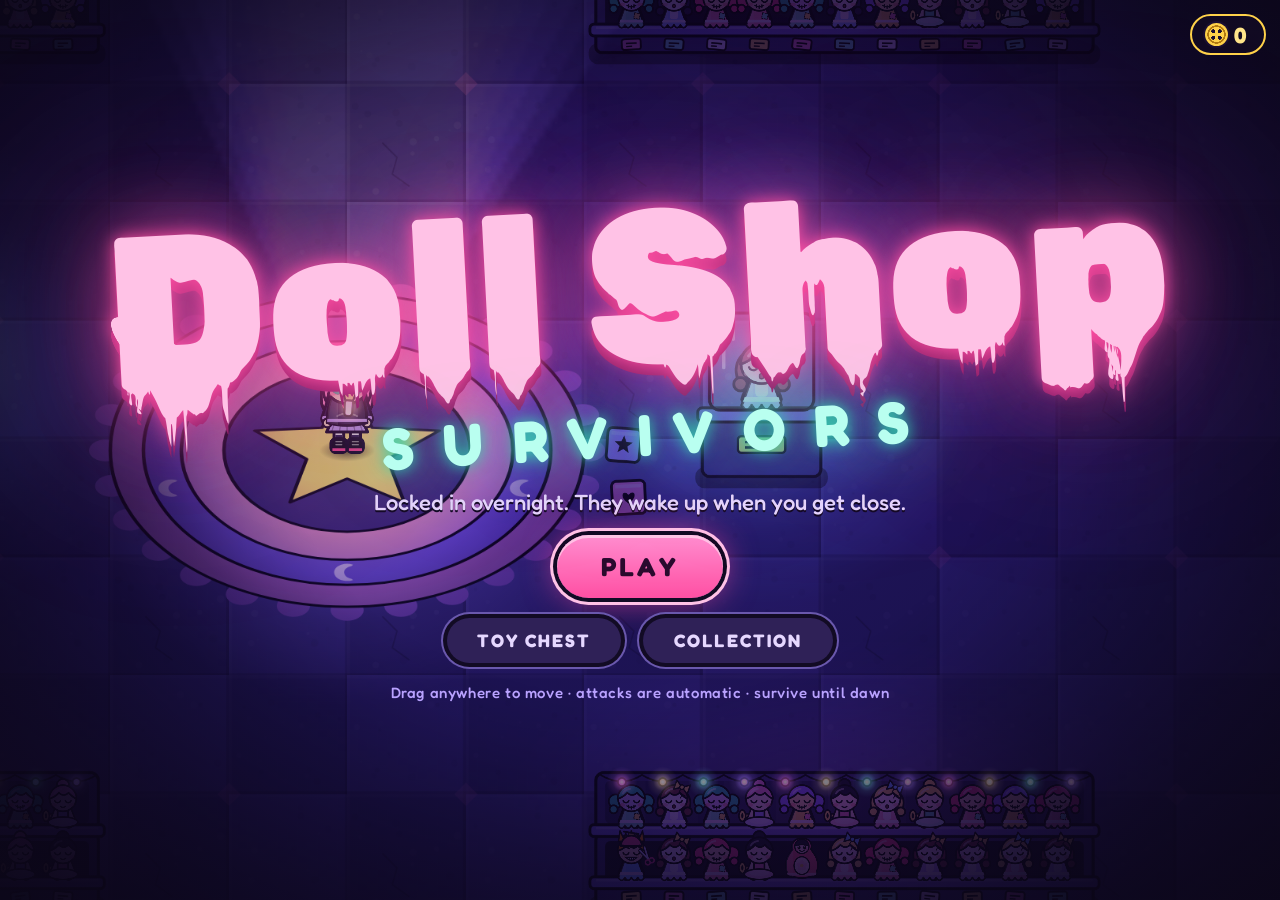
==== commit 9d9acba2: "Expand Doll Shop Survivors: nine-room store, characters, evolutions, meta progression - Nine themed " ====
--- a/index.html
+++ b/index.html
@@ -38,14 +38,13 @@
 #bt{font-family:"Rubik Wet Paint","Fredoka",ui-rounded,sans-serif;font-size:min(9.5vw,14vh);line-height:1;color:#ffc2e6;text-shadow:0 0 .1em #ff4fa3,0 0 .5em rgba(255,79,163,.8),0 .05em 0 #5b1c63}
 #bs{font-size:clamp(13px,2.6vh,22px);font-weight:600;color:#b9fff0;letter-spacing:.14em;text-transform:uppercase;margin-top:.5em;text-shadow:0 2px 0 #120b24,0 0 12px rgba(80,255,210,.6)}
 @keyframes ban{0%{opacity:0;transform:scale(1.5)}9%{opacity:1;transform:scale(1)}12%{transform:scale(1.04) rotate(-1deg)}15%{transform:scale(1)}75%{opacity:1}100%{opacity:0;transform:scale(.97)}}
-#levelup,#pause{background:rgba(12,7,24,.8)}
+#levelup,#pause{background:rgba(12,7,24,.82)}
 .lvh span{display:block;font-family:"Rubik Wet Paint","Fredoka",sans-serif;font-size:min(8vw,10vh);line-height:1;color:#ffe58a;text-shadow:0 0 .12em #ffb300,0 0 .6em rgba(255,200,60,.6),0 .05em 0 #6b3a00}
 .lvh b{font-size:clamp(12px,2.2vh,17px);letter-spacing:.3em;text-transform:uppercase;color:#e6d8ff;font-weight:600}
 .cards{display:flex;gap:min(2.4vw,22px);align-items:stretch;justify-content:center;width:100%}
 .card{--c:#ff8fd0;width:min(29vw,250px);border-radius:22px;padding:min(2.4vh,18px) 12px;background:linear-gradient(180deg,#43317f,#22163f);border:3px solid var(--c);box-shadow:0 0 0 4px #120b24,0 0 30px -4px var(--c),inset 0 2px 0 rgba(255,255,255,.2);display:flex;flex-direction:column;align-items:center;gap:min(1vh,7px);animation:pop .4s cubic-bezier(.2,1.5,.4,1) backwards;color:#fff6fb}
 .card:nth-child(2){animation-delay:.08s}.card:nth-child(3){animation-delay:.16s}
 @keyframes pop{0%{transform:translateY(40px) scale(.7);opacity:0}100%{transform:none;opacity:1}}
-.card canvas{width:min(15vh,104px);height:min(15vh,104px);filter:drop-shadow(0 4px 0 rgba(18,11,36,.5))}
 .card .tag{font-size:clamp(9px,1.5vh,11px);font-weight:700;letter-spacing:.14em;color:#120b24;background:var(--c);padding:2px 9px;border-radius:99px}
 .card h3{font-size:clamp(14px,2.7vh,22px);font-weight:700;line-height:1.05}
 .card p{font-size:clamp(11px,2vh,15px);font-weight:500;color:#d9cdfa;line-height:1.22;flex:1}
@@ -57,38 +56,136 @@
 .big{font-family:"Rubik Wet Paint","Fredoka",sans-serif;font-size:min(13vw,19vh);line-height:.95;color:#ffc2e6;text-shadow:0 0 .1em #ff4fa3,0 0 .5em rgba(255,79,163,.7),0 .05em 0 #5b1c63}
 .big.drip{color:#ff8fa8;text-shadow:0 0 .1em #ff2244,0 0 .6em rgba(255,34,68,.8),0 .05em 0 #4a0016;animation:neon 3s infinite}
 .sub{font-size:clamp(14px,2.8vh,22px);font-weight:500;color:#e6d8ff}
-#over{background:radial-gradient(ellipse at 50% 40%,rgba(30,4,30,.35),rgba(10,0,16,.93) 75%)}
 .stats{display:flex;gap:min(3vw,26px);flex-wrap:wrap;justify-content:center}
 .stats div{min-width:92px;padding:9px 14px;border-radius:16px;background:rgba(18,11,36,.72);border:2px solid #6a58ad}
 .stats b{display:block;font-size:clamp(18px,3.6vh,30px);color:#ffe58a}.stats span{font-size:clamp(10px,1.7vh,13px);letter-spacing:.12em;text-transform:uppercase;color:#c9a7ff;font-weight:600}
-#win{background:linear-gradient(180deg,#ffe2a8 0%,#ffb3c9 48%,#c9a7ff 100%);overflow:hidden;animation:fadein 1.2s}
 @keyframes fadein{from{opacity:0}}
-#win>*{position:relative}
-#win .rays{position:absolute;left:50%;top:38%;width:240vmax;height:240vmax;margin:-120vmax 0 0 -120vmax;background:repeating-conic-gradient(rgba(255,255,255,.34) 0 9deg,rgba(255,255,255,0) 9deg 18deg);animation:spin 50s linear infinite}
 @keyframes spin{to{transform:rotate(360deg)}}
-#win .big{color:#fff8e0;text-shadow:0 0 .12em #ff9d2e,0 .06em 0 #d9567f,0 0 .7em rgba(255,255,255,.9)}
-#win .sub{color:#4a2466;font-weight:700}
-#win .stats div{background:rgba(255,255,255,.55);border-color:#fff}#win .stats b{color:#d9367f}#win .stats span{color:#4a2466}
-@media (orientation:portrait){.cards{flex-direction:column;align-items:center}.card{width:min(88vw,430px);flex-direction:row;flex-wrap:wrap;text-align:left;padding:10px 14px;gap:4px 12px}.card canvas{width:64px;height:64px}.card h3{flex:1}.card p{flex-basis:100%}.logo{font-size:23vw}}
+.card img{width:min(13vh,96px);height:min(13vh,96px);filter:drop-shadow(0 4px 0 rgba(18,11,36,.5))}
+.card em,.tile em{font-style:normal;font-size:clamp(9px,1.5vh,12px);font-weight:600;color:#9d8fd0;letter-spacing:.02em}
+.card em.have{color:#ffe58a;text-shadow:0 0 8px rgba(255,210,74,.7)}
+.card.evo{background:linear-gradient(180deg,#7a5a12,#3a2408);box-shadow:0 0 0 4px #120b24,0 0 44px 2px #ffd24a,inset 0 2px 0 rgba(255,255,255,.4);animation:pop .4s cubic-bezier(.2,1.5,.4,1) backwards,evo 1.1s ease-in-out infinite .4s}
+.card.evo h3{color:#fff3c0}.card.evo p{color:#ffe9b0}
+@keyframes evo{50%{box-shadow:0 0 0 4px #120b24,0 0 70px 10px #ffd24a,inset 0 2px 0 rgba(255,255,255,.4)}}
+.row{display:flex;gap:min(2.4vw,22px);align-items:center;justify-content:center;flex-wrap:wrap}
+.lvf{display:flex;gap:18px;align-items:center;justify-content:center;flex-wrap:wrap}
+.build{display:flex;gap:10px 16px;flex-wrap:wrap;justify-content:center;max-width:96vw}
+.bg{display:flex;flex-direction:column;align-items:flex-start;gap:3px}
+.bg span{font-size:clamp(8px,1.4vh,11px);font-weight:700;letter-spacing:.14em;color:#b9a2ff}
+.bg div{display:flex;gap:4px}
+.bg i{position:relative;width:clamp(24px,4.6vh,36px);height:clamp(24px,4.6vh,36px);border-radius:9px;background:#2f2157;border:2px solid #6a58ad;display:block}
+.bg i.x{background:rgba(18,11,36,.6);border-style:dashed;border-color:#43317f}
+.bg i.e{border-color:#ffd24a;box-shadow:0 0 10px #ffd24a}
+.bg i img{width:100%;height:100%;display:block}
+.bg i b{position:absolute;right:-4px;bottom:-5px;font-size:10px;line-height:1;background:#120b24;color:#ffe58a;border-radius:6px;padding:1px 3px;font-style:normal}
+.bi{display:inline-block;width:1.05em;height:1.05em;border-radius:50%;vertical-align:-.16em;margin-right:.3em;background:radial-gradient(circle at 36% 36%,#1a0f33 0 9%,transparent 10%),radial-gradient(circle at 64% 36%,#1a0f33 0 9%,transparent 10%),radial-gradient(circle at 36% 64%,#1a0f33 0 9%,transparent 10%),radial-gradient(circle at 64% 64%,#1a0f33 0 9%,transparent 10%),radial-gradient(circle,#ffd24a 0 46%,#b07a12 47% 56%,#ffd24a 57%);box-shadow:0 0 0 2px #1a0f33}
+.purse{font-weight:700;font-size:clamp(15px,2.8vh,22px);color:#ffe58a;background:rgba(18,11,36,.8);border:2.5px solid #ffd24a;border-radius:99px;padding:.25em .8em .25em .6em;white-space:nowrap}
+#title>.purse{position:absolute;top:14px;right:14px}
+.panel{background:linear-gradient(180deg,rgba(24,14,48,.93),rgba(12,7,24,.96));justify-content:flex-start;gap:min(1.8vh,14px);padding:max(12px,env(safe-area-inset-top)) max(14px,env(safe-area-inset-right)) 12px max(14px,env(safe-area-inset-left))}
+.ph{display:flex;align-items:center;justify-content:space-between;width:100%;gap:12px}
+.ph h2{font-family:"Rubik Wet Paint","Fredoka",sans-serif;font-weight:400;font-size:min(6.4vw,7.4vh);line-height:1;color:#ffc2e6;text-shadow:0 0 .1em #ff4fa3,0 0 .5em rgba(255,79,163,.7);flex:1}
+.back{font-weight:700;font-size:clamp(13px,2.3vh,18px);letter-spacing:.1em;padding:.5em 1em;border-radius:99px;background:#2f2157;color:#e6d8ff;border:2.5px solid #6a58ad;white-space:nowrap}
+.tabs{display:flex;gap:8px}
+.tabs button{font-weight:700;font-size:clamp(12px,2.1vh,16px);letter-spacing:.12em;padding:.5em 1.2em;border-radius:99px;background:#22163f;color:#b9a2ff;border:2.5px solid #43317f}
+.tabs button.on{background:#ff4fa3;color:#2a0b2e;border-color:#ffc2e6;box-shadow:0 0 18px rgba(255,79,163,.6)}
+.scroll{overflow-y:auto;overscroll-behavior:contain;-webkit-overflow-scrolling:touch;touch-action:pan-y}
+.grid{display:grid;grid-template-columns:repeat(auto-fill,minmax(min(44vw,190px),1fr));gap:10px;width:100%;max-width:1100px;flex:1;min-height:0;align-content:start;grid-auto-rows:max-content;padding:6px 4px 20px}
+.tile{--c:#c9a7ff;position:relative;border-radius:18px;padding:10px 10px 34px;background:linear-gradient(180deg,#3a2a70,#1f1438);border:2.5px solid var(--c);box-shadow:0 0 18px -6px var(--c),inset 0 2px 0 rgba(255,255,255,.14);display:flex;flex-direction:column;align-items:center;gap:3px;color:#fff6fb;text-align:center;min-height:150px}
+.tile img{width:64px;height:64px;object-fit:contain}
+.tile .glyph{font-size:34px;line-height:52px;width:52px;height:52px;border-radius:50%;background:#120b24;color:var(--c);border:2.5px solid var(--c);box-shadow:0 0 14px -2px var(--c)}
+.tile h3{font-size:clamp(13px,2.2vh,17px);line-height:1.05}
+.tile p{font-size:clamp(10px,1.7vh,13px);color:#d9cdfa;line-height:1.2;font-weight:500}
+.tile .tag{font-size:9px;font-weight:700;letter-spacing:.14em;color:#120b24;background:var(--c);padding:1px 8px;border-radius:99px}
+.tile .cost{position:absolute;left:8px;right:8px;bottom:7px;font-weight:700;font-size:14px;color:#2a0b2e;background:linear-gradient(180deg,#ffe58a,#ffd24a);border-radius:99px;padding:2px 0}
+.tile.no .cost{background:#43317f;color:#9d8fd0}.tile.no{opacity:.82}
+.tile.done .cost{background:none;color:#8ff5d8;letter-spacing:.12em}
+.tile:active{transform:scale(.97)}
+.tile.dex img{width:74px;height:84px;filter:drop-shadow(0 3px 0 rgba(18,11,36,.6))}
+.tile.dex.boss img{width:96px;height:104px}
+.tile.dex .cost,.tile.ach .cost{background:none;color:#ffe58a}.tile.dex{padding-bottom:8px}.tile.dex .cost{position:static;margin-top:auto}
+.tile.unk img{filter:brightness(0) drop-shadow(0 0 6px rgba(201,167,255,.5));opacity:.75}
+.tile.unk h3,.tile.unk p{color:#7a6aa8}
+.tile.ach{min-height:128px}.tile.ach:not(.done){opacity:.75}
+.tile.rec{min-height:0;padding:14px 10px}.tile.rec h3{font-size:clamp(20px,3.8vh,30px);color:#ffe58a}
+.setrow{display:flex;gap:min(2.5vw,24px);align-items:stretch;justify-content:center;width:100%;max-width:1060px;flex:1;min-height:0}
+.heroes{display:grid;grid-template-columns:repeat(3,1fr);gap:8px;flex:1;min-width:0}
+.hero{border-radius:18px;background:linear-gradient(180deg,#3a2a70,#1f1438);border:3px solid #43317f;display:flex;flex-direction:column;align-items:center;justify-content:flex-end;padding:4px 4px 6px;min-height:0;overflow:hidden}
+.hero img{flex:1;min-height:0;height:60px;max-height:190px;width:auto;max-width:100%;object-fit:contain;filter:drop-shadow(0 4px 0 rgba(18,11,36,.6))}
+.hero b{font-size:clamp(12px,2.2vh,17px);letter-spacing:.06em}
+.hero.on{border-color:#ffc2e6;background:linear-gradient(180deg,#7a3a9a,#3a1f5a);box-shadow:0 0 24px rgba(255,79,163,.7)}
+.hero.lock img{filter:brightness(.3) saturate(.5) drop-shadow(0 0 5px rgba(201,167,255,.6))}.hero.lock b{color:#7a6aa8}
+#heroInfo{flex:1.5;min-width:0;display:flex;align-items:center;border-radius:18px;background:rgba(18,11,36,.75);border:2.5px solid #6a58ad;padding:6px 14px 6px 4px;gap:4px}
+.hbig{height:min(40vh,320px);width:auto;flex:none;filter:drop-shadow(0 6px 0 rgba(18,11,36,.6)) drop-shadow(0 0 22px rgba(255,79,163,.45))}.hbig.lock{filter:brightness(.3) saturate(.5)}
+.hi{flex:1;min-width:0;text-align:left;display:flex;flex-direction:column;gap:8px;justify-content:center}
+.hi h3{font-size:clamp(20px,4.4vh,34px);color:#ffc2e6;line-height:1}.hi small{display:block;font-size:.45em;letter-spacing:.2em;text-transform:uppercase;color:#8ff5d8;margin-top:.3em}
+.hi p{font-size:clamp(12px,2.3vh,17px);font-weight:500;color:#e6d8ff;line-height:1.25}.hi p img{width:1.9em;height:1.9em;vertical-align:middle}
+.hi .perk{color:#ffe58a;font-weight:600}
+.lockmsg{font-size:clamp(11px,2vh,15px);font-weight:600;color:#ff9db5}
+.btn.buy{align-self:flex-start;font-size:clamp(13px,2.4vh,18px);background:linear-gradient(180deg,#ffe58a,#ffd24a);box-shadow:0 0 0 3px #120b24,0 0 0 5px #fff3c0;animation:none}
+.btn.no{filter:grayscale(.8) brightness(.6);animation:none}
+.modes{display:flex;gap:10px;width:100%;max-width:1060px}
+.mode{flex:1;border-radius:16px;background:#22163f;border:3px solid #43317f;padding:8px 10px;display:flex;flex-direction:column;gap:2px;min-width:0}
+.mode b{font-size:clamp(13px,2.5vh,19px);color:#fff6fb}.mode span{font-size:clamp(10px,1.7vh,13px);color:#b9a2ff;font-weight:500;line-height:1.15}.mode em{font-style:normal;font-size:clamp(9px,1.5vh,12px);color:#ffe58a;font-weight:600}
+.mode.on{border-color:#8ff5d8;background:#1c3a4a;box-shadow:0 0 20px rgba(80,255,210,.5)}.mode.lock{opacity:.6}
+#zt{position:absolute;left:0;right:0;bottom:12%;text-align:center;pointer-events:none;z-index:3;opacity:0;font-family:"Rubik Wet Paint","Fredoka",sans-serif;font-size:min(4vw,5.4vh);color:#b9fff0;text-shadow:0 0 .2em #33d6b0,0 0 .8em rgba(80,255,210,.6),0 .06em 0 #0c2a2a}
+#zt.go{animation:zt 2.6s ease-out forwards}
+@keyframes zt{0%{opacity:0;letter-spacing:.3em}15%{opacity:1;letter-spacing:.04em}70%{opacity:1}100%{opacity:0}}
+#res{gap:min(1.8vh,14px)}
+#res.dead{background:radial-gradient(ellipse at 50% 40%,rgba(30,4,30,.45),rgba(10,0,16,.94) 75%)}
+#res.dawn{background:linear-gradient(180deg,#ffe2a8 0%,#ffb3c9 48%,#c9a7ff 100%);overflow:hidden;animation:fadein 1.2s}
+@keyframes fadein{from{opacity:0}}
+#res>*{position:relative}
+#res .rays{display:none;position:absolute;left:50%;top:38%;width:240vmax;height:240vmax;margin:-120vmax 0 0 -120vmax;background:repeating-conic-gradient(rgba(255,255,255,.34) 0 9deg,rgba(255,255,255,0) 9deg 18deg);animation:spin 50s linear infinite}
+#res.dawn .rays{display:block}
+@keyframes spin{to{transform:rotate(360deg)}}
+#res .big{font-size:min(10vw,13vh)}
+#res.dawn .big{color:#fff8e0;text-shadow:0 0 .12em #ff9d2e,0 .06em 0 #d9567f,0 0 .7em rgba(255,255,255,.9)}
+#res.dawn .sub{color:#4a2466;font-weight:700}
+#res.dawn .stats div{background:rgba(255,255,255,.55);border-color:#fff}#res.dawn .stats b{color:#d9367f}#res.dawn .stats span{color:#4a2466}
+.earnbox{background:rgba(18,11,36,.82);border:2.5px solid #ffd24a;border-radius:18px;padding:8px 18px;display:flex;gap:18px;align-items:center;max-width:94vw}
+.earn{display:flex;flex-direction:column;align-items:center}.earn b{font-size:clamp(24px,5vh,40px);color:#ffe58a;line-height:1}.earn span{font-size:11px;letter-spacing:.14em;text-transform:uppercase;color:#c9a7ff;font-weight:600}.earn .bi{font-size:20px;margin:0 0 4px}
+.earnbox ul{list-style:none;text-align:left;font-size:clamp(10px,1.8vh,14px);font-weight:500;color:#e6d8ff;columns:2;column-gap:22px}
+.earnbox li{display:flex;justify-content:space-between;gap:14px;break-inside:avoid}.earnbox li b{color:#ffe58a}.earnbox li.new{color:#8ff5d8;font-weight:700}
+#pause .big{font-size:min(9vw,12vh)}
+@media (orientation:portrait){.cards{flex-direction:column;align-items:center}.card{width:min(88vw,430px);flex-direction:row;flex-wrap:wrap;text-align:left;padding:10px 14px;gap:4px 12px}.card img{width:60px;height:60px}.card h3{flex:1}.card p{flex-basis:100%}.logo{font-size:23vw}.setrow{flex-direction:column}.modes{flex-direction:column}.hero img{height:11vh;flex:none}.hbig{height:20vh}.earnbox{flex-direction:column}.earnbox ul{columns:1}.panel{overflow-y:auto;touch-action:pan-y}}
+@media (max-height:520px){.card img{width:44px;height:44px}.hero img{height:19vh}.tag1,.hint{display:none}.lvh span{font-size:8vh}}
 </style>
 </head>
 <body>
 <canvas id="game"></canvas>
 <div id="banner"><div id="bt"></div><div id="bs"></div></div>
+<div id="zt"></div>
 <div id="btns">
   <button id="bMute" aria-label="Sound"><svg viewBox="0 0 20 20"><path d="M3 7h3l5-4v14l-5-4H3zM13.5 6.5a5 5 0 010 7l-1.2-1.2a3.3 3.3 0 000-4.6z"/></svg></button>
   <button id="bPause" aria-label="Pause"><svg viewBox="0 0 20 20"><rect x="4" y="3" width="4.5" height="14" rx="1.5"/><rect x="11.5" y="3" width="4.5" height="14" rx="1.5"/></svg></button>
 </div>
 <div id="title" class="ov on">
+  <div class="purse"><i class="bi"></i><b class="cn">0</b></div>
   <div class="logo">Doll Shop<small>SURVIVORS</small></div>
   <p class="tag1">Locked in overnight. They wake up when you get close.</p>
-  <button id="bStart" class="btn">TAP TO START</button>
+  <button id="bStart" class="btn">PLAY</button>
+  <div class="row"><button id="bShop" class="btn ghost">TOY CHEST</button><button id="bColl" class="btn ghost">COLLECTION</button></div>
   <p class="hint">Drag anywhere to move &middot; attacks are automatic &middot; survive until dawn</p>
 </div>
-<div id="levelup" class="ov"><div class="lvh"><span id="lvn">LEVEL 2</span><b>Pick an upgrade</b></div><div id="cards" class="cards"></div></div>
-<div id="pause" class="ov"><div class="big">PAUSED</div><button id="bResume" class="btn">KEEP PLAYING</button><button id="bQuit" class="btn ghost">START OVER</button></div>
-<div id="over" class="ov"><div class="big drip">THEY GOT YOU</div><p class="sub">The dolls put you on the shelf.</p><div class="stats" id="oStats"></div><button id="bRetry" class="btn">TRY AGAIN</button></div>
-<div id="win" class="ov"><div class="rays"></div><div class="big">DAWN!</div><p class="sub">You survived the night.</p><div class="stats" id="wStats"></div><button id="bAgain" class="btn">PLAY AGAIN</button></div>
+<div id="setup" class="ov panel">
+  <div class="ph"><button class="back" data-back>&lsaquo; BACK</button><h2>Who is locked in tonight?</h2><div class="purse"><i class="bi"></i><b class="cn">0</b></div></div>
+  <div class="setrow"><div id="heroes" class="heroes"></div><div id="heroInfo"></div></div>
+  <div id="modes" class="modes"></div>
+  <button id="bGo" class="btn">START THE NIGHT</button>
+</div>
+<div id="shop" class="ov panel">
+  <div class="ph"><button class="back" data-back>&lsaquo; BACK</button><h2>Toy Chest</h2><div class="purse"><i class="bi"></i><b class="cn">0</b></div></div>
+  <div class="tabs" id="shopTabs"><button data-t="up" class="on">POWER-UPS</button><button data-t="it">NEW ITEMS</button></div>
+  <div id="shopGrid" class="grid scroll"></div>
+</div>
+<div id="coll" class="ov panel">
+  <div class="ph"><button class="back" data-back>&lsaquo; BACK</button><h2>Collection</h2><div class="purse"><i class="bi"></i><b class="cn">0</b></div></div>
+  <div class="tabs" id="collTabs"><button data-t="dolls" class="on">DOLLS</button><button data-t="ach">STICKERS</button><button data-t="rec">RECORDS</button></div>
+  <div id="collGrid" class="grid scroll"></div>
+</div>
+<div id="levelup" class="ov"><div class="lvh"><span id="lvn">LEVEL 2</span><b>Pick an upgrade</b></div><div id="cards" class="cards"></div><div class="lvf"><div id="build" class="build"></div><button id="bReroll" class="btn ghost">REROLL</button></div></div>
+<div id="pause" class="ov"><div class="big">PAUSED</div><div id="pBuild" class="build"></div><button id="bResume" class="btn">KEEP PLAYING</button><button id="bQuit" class="btn ghost">END THE NIGHT</button></div>
+<div id="res" class="ov"><div class="rays"></div><div class="big" id="rT"></div><p class="sub" id="rS"></p><div class="stats" id="rStats"></div><div id="rEarn" class="earnbox"></div><div class="row"><button id="bAgain" class="btn">PLAY AGAIN</button><button id="bResShop" class="btn ghost">TOY CHEST</button><button id="bMenu" class="btn ghost">MENU</button></div></div>
 <script>
 'use strict';
 // ---------- utils ----------
@@ -342,17 +439,7 @@
   // flashlight
   A.torch = sprite(22, 12, 6, 6, g => { rr(g, -4, -3, 13, 6, 2.5); fs(g, C.lilac, 1.8); g.beginPath(); g.moveTo(8, -3); g.lineTo(14, -5); g.lineTo(14, 5); g.lineTo(8, 3); g.closePath(); fs(g, C.butter, 1.8); });
   buildWorldArt();
-  buildIcons();
-}
-
-function buildPlayerArt(lv) {
-  const o = Object.assign({}, PLAYER_O);
-  if (lv.ears) o.ears = true;
-  if (lv.bow) { o.bow = C.mint; o.bowX = lv.ears ? 15.5 : 0; }
-  if (lv.boots) o.platform = true;
-  if (lv.choker) o.choker = true;
-  const fr = [0, 1, -1].map(st => sprite(64, 90, 32, 80, g => drawDoll(g, o, { step: st })));
-  A.pl = { R: fr, L: fr.map(flipS), w: whiteS(fr[0], '#ff7fa8') };
+  A.icon = {};
 }
 
 function buildWorldArt() {
@@ -477,12 +564,339 @@
   cake(g) { g.beginPath(); g.moveTo(-22, 4); g.lineTo(22, 4); g.lineTo(16, 32); g.lineTo(-16, 32); g.closePath(); fs(g, C.mint, 3); g.beginPath(); g.moveTo(-26, 4); g.bezierCurveTo(-30, -18, -12, -18, -10, -24); g.bezierCurveTo(-6, -36, 6, -36, 10, -24); g.bezierCurveTo(12, -18, 30, -18, 26, 4); g.closePath(); fs(g, C.pink, 3); circ(g, 0, -32, 6); fs(g, C.red, 2.4); },
 };
 function buildIcons() {
-  A.icon = {};
   for (const k in ICON) { const c = mk(192, 192), g = c.getContext('2d'); g.translate(96, 96); g.scale(2.1, 2.1); g.lineJoin = 'round'; g.lineCap = 'round'; ICON[k](g); A.icon[k] = c; }
 }
 
+// ---------- heroes ----------
+const HEROES = [
+  { id: 'luna', name: 'Luna', tag: 'The Night Owl', start: 'gloss', perk: '+1 reroll and +10% XP', mod: { reroll: 1, xp: 0.1 },
+    o: { skin: '#ffe3d3', hair: '#ff9bd6', hair2: '#ff5fb5', streak: '#7ff0d8', style: 'buns', iris: '#35d0b0', top: '#2f2157', top2: '#c9a7ff', skirt: '#c9a7ff', sock: '#f6f0ff', sock2: '#2f2157', boot: '#17102b', sole: '#ff4fa3', emblem: 'heart', emb: '#ff4fa3' } },
+  { id: 'jinx', name: 'Jinx', tag: 'The Hex Girl', start: 'kitty', perk: '+15% crit chance, but 20 less health', cost: 300, mod: { crit: 0.15, hp: -20 },
+    o: { skin: '#f3e6f5', hair: '#2a1d4a', hair2: '#17102b', streak: '#b06cff', style: 'bob', iris: '#b06cff', top: '#17102b', top2: '#b06cff', skirt: '#6a2f9c', sock: '#17102b', sock2: '#b06cff', boot: '#0b0618', sole: '#b06cff', emblem: 'moon', emb: '#e2d6ff', choker: true } },
+  { id: 'peach', name: 'Peach', tag: 'The Sweetheart', start: 'aura', perk: '+30 health and slow healing, a bit slower', unlock: 'win_short', mod: { hp: 30, regen: 0.5, spd: -0.08 },
+    o: { skin: '#ffe6d6', hair: '#ffd98a', hair2: '#ffb347', streak: '#fff6fb', style: 'twintails', iris: '#ff7fa8', top: '#ffb8dc', top2: '#fff6fb', skirt: '#fff6fb', sock: '#fff6fb', sock2: '#ffb8dc', boot: '#ff8fd0', sole: '#fff6fb', emblem: 'star', emb: '#fff6fb', clips: true } },
+  { id: 'pixel', name: 'Pixel', tag: 'The Gamer', start: 'mirror', perk: 'Attacks 10% faster, bigger gem magnet', cost: 800, mod: { cd: 0.1, pick: 0.3 },
+    o: { skin: '#f6dcc8', hair: '#4fe6c6', hair2: '#1fb89a', streak: '#ff8fd0', style: 'long', iris: '#ff6fc0', top: '#16324a', top2: '#4fe6c6', skirt: '#0e2233', sock: '#16324a', sock2: '#ff8fd0', boot: '#f6f0ff', sole: '#4fe6c6', emblem: 'bolt', emb: '#ffe58a', phones: true } },
+  { id: 'roxy', name: 'Roxy', tag: 'The Skater', start: 'scissors', perk: '+15% speed and 8% dodge', unlock: 'mini_3', mod: { spd: 0.15, dodge: 0.08 },
+    o: { skin: '#f2cdb0', hair: '#ff5a5a', hair2: '#c9303f', streak: '#ffe58a', style: 'short', iris: '#7a5cff', top: '#ffe58a', top2: '#17102b', skirt: '#17102b', sock: '#f6f0ff', sock2: '#ff5a5a', boot: '#ff5a5a', sole: '#f6f0ff', emblem: 'skull', emb: '#17102b', beanie: '#3a2a6e' } },
+  { id: 'mori', name: 'Mori', tag: 'The Ghost Girl', start: 'musicbox', perk: 'Starts every night with an extra life', unlock: 'win_long', mod: { revive: 1 },
+    o: { skin: '#eef0ff', hair: '#f6f6ff', hair2: '#c9cdf2', streak: '#9fd4ff', style: 'long', iris: '#9fd4ff', top: '#e9ecff', top2: '#9fd4ff', skirt: '#9fb4e6', sock: '#e9ecff', sock2: '#9fd4ff', boot: '#5a6aa8', sole: '#e9ecff', emblem: 'ghost', emb: '#5a6aa8', bowTop: '#9fd4ff' } },
+];
+function heroHairBack(g, o, hy, back) {
+  const st = o.style;
+  if (st === 'buns') { rr(g, -19.5, hy - 10, 39, 37, 14); fs(g, o.hair); }
+  else if (st === 'bob') { rr(g, -20.5, hy - 10, 41, 34, 12); fs(g, o.hair); }
+  else if (st === 'short') { rr(g, -19.5, hy - 10, 39, 29, 12); fs(g, o.hair); }
+  else if (st === 'twintails') {
+    for (const s of [-1, 1]) { g.beginPath(); g.moveTo(s * 13, hy - 9); g.bezierCurveTo(s * 34, hy - 8, s * 33, hy + 24, s * 24, hy + 38); g.bezierCurveTo(s * 20, hy + 24, s * 18, hy + 8, s * 12, hy + 2); g.closePath(); fs(g, o.hair); g.beginPath(); g.moveTo(s * 24, hy + 2); g.quadraticCurveTo(s * 27, hy + 16, s * 24, hy + 28); g.lineWidth = 1.6; g.strokeStyle = o.hair2; g.stroke(); }
+    if (back) { rr(g, -18, hy - 8, 36, 28, 12); fs(g, o.hair); }
+  } else if (st === 'long') {
+    g.beginPath(); g.moveTo(-19, hy - 6); g.bezierCurveTo(-25, hy + 20, -21, hy + 38, -16, hy + 44); g.quadraticCurveTo(-8, hy + 40, 0, hy + 45); g.quadraticCurveTo(8, hy + 40, 16, hy + 44); g.bezierCurveTo(21, hy + 38, 25, hy + 20, 19, hy - 6); g.closePath(); fs(g, o.hair);
+    g.lineWidth = 1.6; g.strokeStyle = o.hair2; for (const x of [-9, 0, 9]) { g.beginPath(); g.moveTo(x, hy + 16); g.quadraticCurveTo(x * 1.1, hy + 30, x * 0.9, hy + 40); g.stroke(); }
+  }
+}
+function heroEmblem(g, o, x, y) {
+  g.fillStyle = o.emb; const e = o.emblem;
+  if (e === 'heart') { heart(g, x, y, 4.2); g.fill(); }
+  else if (e === 'moon') { moon(g, x - 0.8, y, 4.6); g.fill(); }
+  else if (e === 'star') { star(g, x, y, 5.2, 2.3); g.fill(); }
+  else if (e === 'bolt') { g.beginPath(); g.moveTo(x + 1.5, y - 5.5); g.lineTo(x - 3.5, y + 0.8); g.lineTo(x - 0.3, y + 0.8); g.lineTo(x - 1.8, y + 5.5); g.lineTo(x + 3.6, y - 1.2); g.lineTo(x + 0.4, y - 1.2); g.closePath(); g.fill(); }
+  else if (e === 'skull') { circ(g, x, y - 0.8, 4.2); g.fill(); g.fillRect(x - 2.4, y + 1.5, 4.8, 3); g.fillStyle = o.top; circ(g, x - 1.6, y - 1, 1.1); g.fill(); circ(g, x + 1.6, y - 1, 1.1); g.fill(); }
+  else if (e === 'ghost') { g.beginPath(); g.arc(x, y - 1, 4, Math.PI, TAU); g.lineTo(x + 4, y + 4.5); g.lineTo(x + 2, y + 2.8); g.lineTo(x, y + 4.5); g.lineTo(x - 2, y + 2.8); g.lineTo(x - 4, y + 4.5); g.closePath(); g.fill(); }
+}
+function drawHero(g, o, p = {}) {
+  const back = p.back, st = p.step || 0, hy = -51;
+  g.save();
+  if (!back) heroHairBack(g, o, hy, false);
+  // legs + boots
+  for (const s of [-1, 1]) {
+    const up = st === s ? -4.5 : 0, lx = s * 6.2;
+    rr(g, lx - 3.7, -18 + up, 7.4, 14, 3); fs(g, o.sock);
+    g.fillStyle = o.sock2; g.fillRect(lx - 2.6, -15.4 + up, 5.2, 2); g.fillRect(lx - 2.6, -11.2 + up, 5.2, 2);
+    const tall = o.platform ? 3 : 0;
+    rr(g, lx - 6, -8.5 + up - tall, 12, 10.5 + tall, 3.6); fs(g, o.boot);
+    g.fillStyle = o.sole; g.fillRect(lx - 4.9, -1.2 + up - tall * 0.9, 9.8, 2.2 + tall * 0.9);
+    if (!back) { g.strokeStyle = 'rgba(255,255,255,.55)'; g.lineWidth = 1; g.beginPath(); g.moveTo(lx - 2.2, -6.2 + up - tall); g.lineTo(lx + 2.2, -6.2 + up - tall); g.moveTo(lx - 2.2, -3.9 + up - tall); g.lineTo(lx + 2.2, -3.9 + up - tall); g.stroke(); }
+  }
+  // skirt
+  g.beginPath(); g.moveTo(-11, -23); g.lineTo(11, -23); g.lineTo(15.5, -13.5); g.lineTo(-15.5, -13.5); g.closePath(); fs(g, o.skirt);
+  g.strokeStyle = 'rgba(26,15,51,.32)'; g.lineWidth = 1; for (let i = -2; i <= 2; i++) { g.beginPath(); g.moveTo(i * 4.4, -22); g.lineTo(i * 5.8, -14); g.stroke(); }
+  // arms
+  for (const s of [-1, 1]) {
+    const sw = st ? (st === s ? 3.5 : -3.5) : 0, hx = s * 15 + (st ? s * 0.6 : 0), hyy = -21.5 + sw * 0.5;
+    limb(g, s * 10.5, -37, hx, hyy - 2, 6.4, o.top);
+    g.fillStyle = o.top2; rr(g, hx - 3.8, hyy - 4.2, 7.6, 3.2, 1.4); g.fill();
+    circ(g, hx, hyy + 1.2, 3.3); fs(g, o.skin, 1.6);
+  }
+  // hoodie
+  g.beginPath(); g.moveTo(-9, -42); g.lineTo(9, -42); g.quadraticCurveTo(14.5, -39, 15, -20.5); g.quadraticCurveTo(0, -16.5, -15, -20.5); g.quadraticCurveTo(-14.5, -39, -9, -42); g.closePath(); fs(g, o.top);
+  g.save(); g.clip(); g.fillStyle = 'rgba(255,255,255,.13)'; g.fillRect(-16, -43, 9, 27); g.fillStyle = 'rgba(0,0,0,.16)'; g.fillRect(8, -43, 9, 27); g.fillStyle = o.top2; g.fillRect(-16, -23.4, 32, 2.3); g.restore();
+  if (back) { g.beginPath(); g.moveTo(-11, -42); g.quadraticCurveTo(0, -25, 11, -42); g.closePath(); fs(g, o.top, 2); g.beginPath(); g.moveTo(-6, -41); g.quadraticCurveTo(0, -32, 6, -41); g.lineWidth = 1.2; g.strokeStyle = 'rgba(255,255,255,.22)'; g.stroke(); }
+  else {
+    g.strokeStyle = 'rgba(255,255,255,.3)'; g.lineWidth = 1.3; g.beginPath(); g.moveTo(-7.5, -25.5); g.quadraticCurveTo(0, -29.5, 7.5, -25.5); g.stroke();
+    g.strokeStyle = o.top2; g.lineWidth = 1.5; g.beginPath(); g.moveTo(-3.2, -41); g.lineTo(-3.8, -35.5); g.moveTo(3.2, -41); g.lineTo(3.8, -35.5); g.stroke();
+    heroEmblem(g, o, 0, -32.5);
+    if (o.choker) { g.beginPath(); g.moveTo(-6, -41.5); g.lineTo(6, -41.5); g.lineWidth = 2.8; g.strokeStyle = '#0b0618'; g.stroke(); circ(g, 0, -40.2, 1.7); g.fillStyle = C.hot; g.fill(); }
+  }
+  // head
+  if (back) {
+    heroHairBack(g, o, hy, true);
+    ell(g, 0, hy, 18, 17); fs(g, o.hair);
+    g.lineWidth = 1.6; g.strokeStyle = o.hair2; for (const x of [-8, 0, 8]) { g.beginPath(); g.moveTo(x * 0.6, hy - 14); g.quadraticCurveTo(x * 1.4, hy, x * 1.1, hy + 13); g.stroke(); }
+    g.beginPath(); g.arc(0, hy, 13.5, Math.PI * 1.15, Math.PI * 1.45); g.lineWidth = 2.4; g.strokeStyle = 'rgba(255,255,255,.5)'; g.stroke();
+  } else {
+    ell(g, 0, hy, 17, 16); fs(g, o.skin);
+    g.globalAlpha = 0.55; g.fillStyle = '#ff7fb0'; for (const s of [-1, 1]) { ell(g, s * 11.2, hy + 8, 3.6, 2.2); g.fill(); } g.globalAlpha = 1;
+    for (const s of [-1, 1]) {
+      const ex = s * 7, ey = hy + 3.2;
+      if (p.blink) { g.beginPath(); g.arc(ex, ey - 1, 4.4, 0.1 * Math.PI, 0.9 * Math.PI); g.lineWidth = 2; g.strokeStyle = INK; g.stroke(); continue; }
+      ell(g, ex, ey, 5, 6); g.fillStyle = '#150a2a'; g.fill();
+      g.save(); g.clip(); ell(g, ex, ey + 2.2, 4.4, 4.6); g.fillStyle = o.iris; g.fill(); g.restore();
+      circ(g, ex, ey + 1.3, 1.9); g.fillStyle = '#150a2a'; g.fill();
+      g.fillStyle = '#fff'; circ(g, ex - 1.8, ey - 2.2, 1.8); g.fill(); circ(g, ex + 1.8, ey + 2.8, 0.9); g.fill();
+      g.beginPath(); g.moveTo(ex - s * 5.2, ey - 2.2); g.quadraticCurveTo(ex, ey - 7.6, ex + s * 5.4, ey - 3.4); g.lineTo(ex + s * 7.6, ey - 5.6); g.lineWidth = 1.9; g.strokeStyle = INK; g.stroke();
+      g.beginPath(); g.moveTo(ex - s * 3.2, hy - 6.2); g.lineTo(ex + s * 3, hy - 7.2); g.lineWidth = 1.4; g.strokeStyle = o.hair2; g.stroke();
+    }
+    g.beginPath(); g.moveTo(-2.8, hy + 9.6); g.quadraticCurveTo(-1.4, hy + 11.8, 0, hy + 9.8); g.quadraticCurveTo(1.4, hy + 11.8, 2.8, hy + 9.6); g.lineWidth = 1.5; g.strokeStyle = INK; g.stroke();
+    // bangs with strands + side locks
+    for (const s of [-1, 1]) { g.beginPath(); g.moveTo(s * 17, hy - 4); g.quadraticCurveTo(s * 19.5, hy + 8, s * 15.5, hy + 15); g.quadraticCurveTo(s * 13.2, hy + 6, s * 12.2, hy - 2); g.closePath(); fs(g, o.hair, 2); }
+    g.beginPath(); g.arc(0, hy, 17.6, Math.PI, TAU);
+    g.lineTo(15, hy - 2); g.quadraticCurveTo(12, hy - 3, 10.5, hy - 8); g.quadraticCurveTo(8, hy - 2.5, 5, hy - 3.5); g.quadraticCurveTo(3, hy - 4, 1.5, hy - 8.5); g.quadraticCurveTo(-1, hy - 2.5, -5, hy - 3.2); g.quadraticCurveTo(-8, hy - 3.6, -9.5, hy - 8); g.quadraticCurveTo(-12, hy - 2.5, -15, hy - 2); g.closePath(); fs(g, o.hair);
+    if (o.streak) { g.beginPath(); g.moveTo(4, hy - 16.8); g.quadraticCurveTo(9, hy - 12, 10.5, hy - 8); g.quadraticCurveTo(8, hy - 3, 5, hy - 3.6); g.quadraticCurveTo(7, hy - 9, 1, hy - 17.2); g.closePath(); g.fillStyle = o.streak; g.fill(); }
+    g.beginPath(); g.arc(0, hy, 13.2, Math.PI * 1.16, Math.PI * 1.44); g.lineWidth = 2.6; g.strokeStyle = 'rgba(255,255,255,.6)'; g.stroke();
+    g.beginPath(); g.arc(0, hy, 13.2, Math.PI * 1.5, Math.PI * 1.56); g.stroke();
+  }
+  // accessories
+  if (o.style === 'buns') for (const s of [-1, 1]) { circ(g, s * 14, hy - 16.5, 8); fs(g, o.hair); g.beginPath(); g.arc(s * 14, hy - 16.5, 5, Math.PI * 1.1, Math.PI * 1.5); g.lineWidth = 1.8; g.strokeStyle = 'rgba(255,255,255,.55)'; g.stroke(); if (!back) { g.save(); g.translate(s * 11, hy - 10.5); g.scale(0.55, 0.55); g.beginPath(); g.moveTo(0, 0); g.lineTo(-8, -5); g.lineTo(-8, 5); g.closePath(); g.moveTo(0, 0); g.lineTo(8, -5); g.lineTo(8, 5); g.closePath(); fs(g, o.streak || C.mint, 2.4); g.restore(); } }
+  if (o.style === 'twintails') for (const s of [-1, 1]) { circ(g, s * 15.5, hy - 8, 3.4); fs(g, o.emb === '#fff6fb' ? C.hot : o.top2, 1.6); }
+  if (o.beanie) { g.beginPath(); g.arc(0, hy - 3, 18.4, Math.PI * 1.04, Math.PI * 1.96); g.quadraticCurveTo(0, hy - 14, -17.6, hy - 5.4); g.closePath(); fs(g, o.beanie); rr(g, -18.5, hy - 10.5, 37, 6.5, 3); fs(g, o.streak, 2); circ(g, 0, hy - 22.5, 4); fs(g, o.streak, 2); }
+  if (o.phones) { g.beginPath(); g.arc(0, hy - 1, 19.5, Math.PI * 1.08, Math.PI * 1.92); g.lineWidth = 6; g.strokeStyle = INK; g.stroke(); g.lineWidth = 2.6; g.strokeStyle = '#f6f0ff'; g.stroke(); for (const s of [-1, 1]) { rr(g, s * 18.5 - 4, hy - 5, 8, 12, 3.5); fs(g, o.streak, 2); } }
+  if (o.clips && !back) { for (const [x, y, c] of [[-11, hy - 10, C.hot], [-7.5, hy - 12.5, C.mint]]) { star(g, x, y, 3, 1.3); fs(g, c, 1); } }
+  if (o.bowTop) { g.save(); g.translate(0, hy - 16.5); g.beginPath(); g.moveTo(0, 0); g.lineTo(-10, -6); g.lineTo(-10, 6); g.closePath(); g.moveTo(0, 0); g.lineTo(10, -6); g.lineTo(10, 6); g.closePath(); fs(g, o.bowTop, 1.8); circ(g, 0, 0, 3); fs(g, o.bowTop, 1.6); g.restore(); }
+  if (o.bow) { g.save(); g.translate(o.ears ? 16 : (o.style === 'buns' ? 0 : 11), hy - (o.style === 'buns' && !o.ears ? 18.5 : 14)); g.rotate(o.ears || o.style !== 'buns' ? 0.35 : 0); g.beginPath(); g.moveTo(0, 0); g.lineTo(-9, -6); g.lineTo(-9, 6); g.closePath(); g.moveTo(0, 0); g.lineTo(9, -6); g.lineTo(9, 6); g.closePath(); fs(g, C.mint, 1.8); circ(g, 0, 0, 2.8); fs(g, C.mint, 1.6); g.restore(); }
+  if (o.ears) for (const s of [-1, 1]) { g.beginPath(); g.moveTo(s * 4, hy - 15.5); g.lineTo(s * 9.5, hy - 28); g.lineTo(s * 14.5, hy - 12.5); g.closePath(); fs(g, '#17102b', 2); g.beginPath(); g.moveTo(s * 7.2, hy - 16); g.lineTo(s * 9.6, hy - 23); g.lineTo(s * 12, hy - 15); g.closePath(); g.fillStyle = C.hot; g.fill(); }
+  g.restore();
+}
+function heroSprite(o, p, ss = 3) { return sprite(72, 100, 36, 90, g => drawHero(g, o, p), ss); }
+function buildPlayerArt(lv, hero) {
+  const o = Object.assign({}, (hero || HEROES[0]).o);
+  if (lv.ears) o.ears = true; if (lv.bow) o.bow = true; if (lv.boots) o.platform = true; if (lv.choker) o.choker = true;
+  const f = [0, 1, -1].map(st => heroSprite(o, { step: st })), b = [0, 1, -1].map(st => heroSprite(o, { step: st, back: true }));
+  A.pl = { R: f, L: f.map(flipS), bR: b, bL: b.map(flipS), blink: heroSprite(o, { blink: true }), w: whiteS(f[0], '#ff7fa8') };
+  A.pl.blinkL = flipS(A.pl.blink);
+}
+
+// ---------- new dolls ----------
+function drawTeddy(g, col, col2) {
+  for (const s of [-1, 1]) { ell(g, s * 9, -5, 7, 6); fs(g, col); ell(g, s * 9, -3.5, 4, 3); g.fillStyle = col2; g.fill(); }
+  for (const s of [-1, 1]) { limb(g, s * 11, -27, s * 21, -32, 7, col); }
+  ell(g, 0, -20, 15, 16); fs(g, col); ell(g, 0, -17, 8.5, 9.5); g.fillStyle = col2; g.fill();
+  g.strokeStyle = INK; g.lineWidth = 1.2; g.setLineDash([2, 2]); g.beginPath(); g.moveTo(0, -27); g.lineTo(0, -8); g.stroke(); g.setLineDash([]);
+  for (const s of [-1, 1]) { circ(g, s * 12.5, -56, 6.5); fs(g, col); circ(g, s * 12.5, -56, 3); g.fillStyle = col2; g.fill(); }
+  ell(g, 0, -44, 17, 15); fs(g, col);
+  ell(g, 0, -39, 7.5, 5.5); fs(g, col2, 1.4); ell(g, 0, -41.5, 2.6, 1.8); g.fillStyle = INK; g.fill();
+  g.beginPath(); g.moveTo(-3, -37.5); g.quadraticCurveTo(0, -35.5, 3, -37.5); g.lineWidth = 1.4; g.strokeStyle = INK; g.stroke();
+  circ(g, -7, -47, 3.6); fs(g, '#2b1b4d', 1.4); g.beginPath(); g.moveTo(4.5, -49.5); g.lineTo(9.5, -44.5); g.moveTo(9.5, -49.5); g.lineTo(4.5, -44.5); g.lineWidth = 2.2; g.strokeStyle = INK; g.stroke();
+  g.save(); g.translate(9, -24); g.rotate(0.3); g.fillStyle = C.pink; g.fillRect(-4, -4, 8, 8); g.lineWidth = 1; g.setLineDash([1.5, 1.5]); g.strokeRect(-4, -4, 8, 8); g.restore();
+}
+function drawRobot(g, col, col2) {
+  for (const s of [-1, 1]) { rr(g, s * 7 - 4, -12, 8, 12, 2); fs(g, col2); rr(g, s * 7 - 6, -4, 12, 5, 2); fs(g, '#2b1b4d'); }
+  g.beginPath(); g.moveTo(-12, -24); g.lineTo(-21, -24); g.lineWidth = 6; g.strokeStyle = INK; g.stroke(); g.lineWidth = 2.6; g.strokeStyle = C.butter; g.stroke(); ell(g, -25, -24, 4, 6.5); fs(g, C.butter, 2);
+  for (const s of [-1, 1]) { limb(g, s * 12, -30, s * 21, -25, 5, col2); g.beginPath(); g.arc(s * 23, -24, 4, s > 0 ? -1.2 : Math.PI - 1.2, s > 0 ? 1.2 : Math.PI + 1.2); g.lineWidth = 2.4; g.strokeStyle = INK; g.stroke(); }
+  rr(g, -13, -37, 26, 26, 4); fs(g, col); circ(g, 0, -24, 6.5); fs(g, '#fff6fb', 1.6); g.beginPath(); g.moveTo(0, -24); g.lineTo(3.5, -27.5); g.lineWidth = 1.6; g.strokeStyle = C.red; g.stroke();
+  g.fillStyle = C.pink; g.fillRect(-10, -34, 4, 3); g.fillStyle = C.mint; g.fillRect(-4, -34, 4, 3);
+  rr(g, -16, -62, 32, 24, 5); fs(g, col); rr(g, -12, -58, 24, 12, 3); fs(g, '#12332f', 1.4);
+  g.beginPath(); g.moveTo(0, -62); g.lineTo(0, -69); g.lineWidth = 2.2; g.strokeStyle = INK; g.stroke(); circ(g, 0, -71, 3); fs(g, C.red, 1.6);
+  g.fillStyle = '#12332f'; for (let i = -2; i <= 2; i++) g.fillRect(i * 3.6 - 1, -44, 2, 4);
+  for (const s of [-1, 1]) { rr(g, s * 17 - 2.5, -54, 5, 8, 2); fs(g, col2, 1.6); }
+}
+function drawJack(g, col, col2) {
+  rr(g, -17, -26, 34, 26, 4); fs(g, col); g.save(); g.clip(); g.fillStyle = col2; for (let i = -2; i < 3; i += 2) g.fillRect(i * 7 - 3.5, -28, 7, 30); g.restore(); rr(g, -17, -26, 34, 26, 4); fs(g, null, 2.2);
+  star(g, 0, -13, 7, 3); fs(g, C.butter, 1.4);
+  g.beginPath(); g.moveTo(17, -14); g.lineTo(23, -14); g.lineTo(23, -20); g.lineWidth = 2.6; g.strokeStyle = INK; g.stroke(); circ(g, 23, -22, 2.6); fs(g, C.red, 1.4);
+  rr(g, -20, -30, 40, 6, 2.5); fs(g, C.butter, 2);
+  g.beginPath(); g.moveTo(0, -30); for (let i = 0; i < 4; i++) { g.lineTo(i % 2 ? -6 : 6, -33.5 - i * 3.6); } g.lineTo(0, -46); g.lineWidth = 5; g.strokeStyle = INK; g.stroke(); g.lineWidth = 2; g.strokeStyle = '#e9e4ff'; g.stroke();
+  for (const s of [-1, 1]) { g.beginPath(); g.moveTo(s * 4, -68); g.quadraticCurveTo(s * 20, -82, s * 24, -66); g.quadraticCurveTo(s * 14, -66, s * 12, -60); g.closePath(); fs(g, s > 0 ? col : col2); circ(g, s * 24, -65, 3); fs(g, C.butter, 1.4); }
+  ell(g, 0, -57, 15, 13.5); fs(g, '#fff6fb');
+  for (const s of [-1, 1]) { g.beginPath(); g.moveTo(s * 6.5, -66); g.lineTo(s * 9.5, -60.5); g.lineTo(s * 6.5, -55); g.lineTo(s * 3.5, -60.5); g.closePath(); g.fillStyle = '#150a2a'; g.fill(); circ(g, s * 6.5, -60.5, 1.4); g.fillStyle = C.red; g.fill(); }
+  circ(g, 0, -55.5, 3); fs(g, C.red, 1.4);
+  g.beginPath(); g.moveTo(-9, -52); g.quadraticCurveTo(0, -43, 9, -52); g.quadraticCurveTo(0, -48, -9, -52); g.closePath(); fs(g, '#7a1c3c', 1.4);
+  g.globalAlpha = 0.6; g.fillStyle = C.pink; for (const s of [-1, 1]) { circ(g, s * 11, -53, 2.4); g.fill(); } g.globalAlpha = 1;
+}
+function drawManne(g, col) {
+  rr(g, -9, -4, 18, 4, 2); fs(g, '#3a2a70'); g.beginPath(); g.moveTo(0, -4); g.lineTo(0, -24); g.lineWidth = 5; g.strokeStyle = INK; g.stroke(); g.lineWidth = 2; g.strokeStyle = '#8c76da'; g.stroke();
+  limb(g, -9, -52, -19, -38, 4.5, col); limb(g, -19, -38, -15, -24, 4.5, col);
+  limb(g, 9, -52, 20, -62, 4.5, col); limb(g, 20, -62, 15, -76, 4.5, col);
+  g.beginPath(); g.moveTo(-10, -56); g.lineTo(10, -56); g.quadraticCurveTo(12, -44, 6.5, -38); g.quadraticCurveTo(13, -30, 12, -20); g.lineTo(-12, -20); g.quadraticCurveTo(-13, -30, -6.5, -38); g.quadraticCurveTo(-12, -44, -10, -56); g.closePath(); fs(g, col);
+  g.save(); g.clip(); g.fillStyle = 'rgba(255,255,255,.35)'; g.fillRect(-14, -58, 8, 40); g.restore();
+  g.strokeStyle = 'rgba(26,15,51,.35)'; g.lineWidth = 1; g.beginPath(); g.moveTo(0, -55); g.lineTo(0, -21); g.stroke();
+  rr(g, -3, -62, 6, 7, 2); fs(g, col, 1.8);
+  ell(g, 0, -72, 10, 12); fs(g, col); g.beginPath(); g.moveTo(-3, -83); g.lineTo(-0.5, -77); g.lineTo(-4, -73); g.lineTo(-1, -68); g.lineWidth = 1.2; g.strokeStyle = INK; g.stroke();
+  g.beginPath(); g.arc(0, -72, 7, Math.PI * 1.2, Math.PI * 1.45); g.lineWidth = 1.8; g.strokeStyle = 'rgba(255,255,255,.7)'; g.stroke();
+}
+const NEWDOLLS = {
+  baby: [0, 1].map(i => ({ skin: '#ffe6da', hair: ['#ffd0e6', '#cfe6ff'][i], hairStyle: 'none', bonnet: ['#ffb8dc', '#a9c9ff'][i], eyes: 'glossy', iris: ['#7fc4ff', '#8fe8c8'][i], mouth: 'paci', dress: ['#ffd0e6', '#cfe6ff'][i], dress2: '#fff', blush: '#ff8fb0', shoe: '#fff6fb' })),
+  patch: [0, 1].map(i => ({ skin: ['#cfe8c8', '#d9d0f2'][i], hair: ['#5a7a54', '#5a4494'][i], hairStyle: 'none', stitch: true, eyes: 'mismatch', iris: C.butter, mouth: 'stitch', dress: ['#8a6fd6', '#d98a5a'][i], dress2: ['#ffe58a', '#8ff5d8'][i], patch: C.pink, patch2: C.mint, shoe: '#2b1b4d' })),
+  buddy: [0, 1].map(i => ({ skin: '#ffd9c2', hair: ['#35c2b0', '#ff9a3c'][i], hairStyle: 'mop', eyes: 'glossy', iris: ['#ffe58a', '#7fe9d0'][i], mouth: 'grin', brows: true, freckles: true, dress: ['#ffe07a', '#8fd0ff'][i], dress2: ['#ff7a5c', '#fff6fb'][i], apron: false, collar: '#fff6fb', cap: ['#ff7a5c', '#ff5fa0'][i], shoe: '#c9303f', scissors: true })),
+  hush: [0].map(() => ({ skin: '#e8e2ee', hair: '#9c96b0', hairStyle: 'ringlets', eyes: 'hollow', iris: '#fff', mouth: 'smile', dress: '#17102b', dress2: '#6a58ad', collar: '#cfc8e6', crack: true, bonnet: '#17102b', shoe: '#0b0618' })),
+  nova: [0].map(() => ({ skin: '#dfe6f7', hair: '#f6f6ff', hairStyle: 'buns0', bangs: 'blunt', eyes: 'led', iris: '#4ff0ff', mouth: 'flat', dress: '#3a1f6e', dress2: '#4ff0ff', collar: null, panel: true, antenna: true, shoe: '#17102b', leg: '#dfe6f7' })),
+};
+// extra doll options are drawn as overlays on top of drawDoll
+function drawDollX(g, o, p = {}) {
+  const hy = -44; drawDoll(g, o, p);
+  g.save(); if (p.sit) g.translate(0, 9);
+  if (o.hairStyle === 'mop') { for (let i = -2; i <= 2; i++) { g.beginPath(); g.moveTo(i * 6 - 4, hy - 12); g.lineTo(i * 7, hy - 22 - (i % 2 ? 0 : 3)); g.lineTo(i * 6 + 4, hy - 12); g.closePath(); fs(g, o.hair, 1.8); } }
+  if (o.bonnet) { g.beginPath(); g.arc(0, hy, 18.5, Math.PI * 0.95, Math.PI * 2.05); g.quadraticCurveTo(0, hy - 13, -18.4, hy + 2.8); g.closePath(); fs(g, o.bonnet); g.beginPath(); for (let i = 0; i <= 6; i++) { const a = Math.PI * (1 + i / 6); circ(g, Math.cos(a) * 18.5, hy + Math.sin(a) * 18.5, 2.6); g.fillStyle = '#fff6fb'; g.fill(); } }
+  if (o.cap) { g.beginPath(); g.arc(0, hy - 6, 13, Math.PI, TAU); g.closePath(); fs(g, o.cap); rr(g, -4, hy - 22.5, 8, 3, 1.5); fs(g, C.butter, 1.4); g.beginPath(); g.moveTo(-9, hy - 24); g.lineTo(9, hy - 21); g.lineWidth = 2.4; g.strokeStyle = INK; g.stroke(); }
+  if (o.stitch) { g.strokeStyle = INK; g.lineWidth = 1.4; g.beginPath(); g.moveTo(-12, hy - 11); g.lineTo(11, hy - 12.5); g.stroke(); for (let i = -3; i <= 3; i++) { g.beginPath(); g.moveTo(i * 3.4, hy - 14); g.lineTo(i * 3.4 + 0.6, hy - 9.4); g.stroke(); } if (o.patch2) { g.fillStyle = o.patch2; g.fillRect(-12, -20, 7, 7); g.lineWidth = 1; g.setLineDash([1.5, 1.5]); g.strokeRect(-12, -20, 7, 7); g.setLineDash([]); } }
+  if (o.freckles) { g.fillStyle = '#d98a6a'; for (const s of [-1, 1]) for (const [x, y] of [[9, 5], [11.5, 6.5], [8.5, 7.5]]) { circ(g, s * x, hy + y, 0.7); g.fill(); } }
+  if (o.brows) { g.strokeStyle = INK; g.lineWidth = 2; for (const s of [-1, 1]) { g.beginPath(); g.moveTo(s * 2.5, hy - 3); g.lineTo(s * 10.5, hy - 7); g.stroke(); } }
+  if (o.mouth === 'grin') { g.beginPath(); g.moveTo(-7, hy + 8); g.quadraticCurveTo(0, hy + 15, 7, hy + 8); g.closePath(); fs(g, '#fff6fb', 1.4); g.strokeStyle = INK; g.lineWidth = 1; for (let i = -1; i <= 1; i++) { g.beginPath(); g.moveTo(i * 2.6, hy + 8); g.lineTo(i * 2.6, hy + 11.5); g.stroke(); } }
+  if (o.mouth === 'paci') { circ(g, 0, hy + 9.5, 4); fs(g, C.mint, 1.4); circ(g, 0, hy + 9.5, 1.6); fs(g, '#fff6fb', 1); }
+  if (o.mouth === 'flat') { g.beginPath(); g.moveTo(-3.5, hy + 10); g.lineTo(3.5, hy + 10); g.lineWidth = 1.6; g.strokeStyle = INK; g.stroke(); }
+  if (o.eyes === 'led') for (const s of [-1, 1]) { ell(g, s * 6.6, hy + 2.5, 4.8, 5.6); fs(g, '#0b0618', 1.4); circ(g, s * 6.6, hy + 2.8, 3); g.lineWidth = 1.6; g.strokeStyle = o.iris; g.stroke(); circ(g, s * 6.6, hy + 2.8, 0.9); g.fillStyle = '#fff'; g.fill(); }
+  if (o.panel) { g.strokeStyle = 'rgba(26,15,51,.45)'; g.lineWidth = 1; g.beginPath(); g.moveTo(-16, hy + 5); g.lineTo(-11, hy + 9); g.lineTo(-10.5, hy + 14); g.moveTo(16, hy + 5); g.lineTo(11, hy + 9); g.lineTo(10.5, hy + 14); g.stroke(); }
+  if (o.antenna) { for (const s of [-1, 1]) { rr(g, s * 16.5 - 2.5, hy - 4, 5, 9, 2); fs(g, o.dress2, 1.6); } g.beginPath(); g.moveTo(16.5, hy - 4); g.lineTo(20, hy - 17); g.lineWidth = 1.8; g.strokeStyle = INK; g.stroke(); circ(g, 20, hy - 18.5, 2.4); fs(g, o.iris, 1.2); }
+  if (o.scissors) { g.save(); g.translate(21, -34); g.rotate(-0.5); g.strokeStyle = INK; g.lineWidth = 4.4; g.beginPath(); g.moveTo(0, 0); g.lineTo(3, -15); g.moveTo(0, 0); g.lineTo(-4, -14); g.stroke(); g.strokeStyle = '#e9e4ff'; g.lineWidth = 2; g.stroke(); circ(g, -2.5, 3.5, 3); g.lineWidth = 2; g.strokeStyle = C.hot; g.stroke(); circ(g, 3, 3.5, 3); g.stroke(); g.restore(); }
+  g.restore();
+}
+function bigSet(draw, k, w, h, ay, ss = 2) { const R = sprite(w * k, h * k, w * k / 2, ay * k, g => { g.scale(k, k); draw(g); }, ss); return { R, L: flipS(R), wR: whiteS(R), wL: whiteS(flipS(R)), sit: R, col: '#fff' }; }
+function setOf(draw, w = 64, h = 92, ay = 82) { const R = sprite(w, h, w / 2, ay, draw); return { R, L: flipS(R), wR: whiteS(R), wL: whiteS(flipS(R)), sit: R, col: '#fff' }; }
+
+// ---------- rooms ----------
+const TILEFN = {
+  main(g) { g.drawImage(A.tile.c, 0, 0, 200, 200); },
+  plush(g) { g.fillStyle = '#58b8a4'; g.fillRect(0, 0, 200, 200); for (let i = 0; i < 4; i++) for (let j = 0; j < 4; j++) { circ(g, 25 + i * 50 + (j % 2) * 25 - (j % 2 && i === 3 ? 200 : 0), 25 + j * 50, 9); g.fillStyle = (i + j) % 2 ? '#7fd6c2' : '#ffd0e6'; g.globalAlpha = 0.55; g.fill(); g.globalAlpha = 1; } for (let k = 0; k < 120; k++) { g.fillStyle = `rgba(${k % 2 ? '255,255,255' : '10,60,50'},${rand(0.03, 0.09)})`; g.fillRect(rand(200), rand(200), 2, 2); } },
+  arcade(g) { g.fillStyle = '#1a1440'; g.fillRect(0, 0, 200, 200); g.lineWidth = 2.5; for (let i = 0; i < 4; i++) { g.strokeStyle = i % 2 ? 'rgba(255,79,163,.6)' : 'rgba(79,240,255,.5)'; g.beginPath(); g.moveTo(i * 50, 0); g.lineTo(i * 50, 200); g.moveTo(0, i * 50); g.lineTo(200, i * 50); g.stroke(); } for (let k = 0; k < 8; k++) { star(g, rand(15, 185), rand(15, 185), rand(3, 6), 1.5, 4); g.fillStyle = pick(['rgba(255,229,138,.5)', 'rgba(143,245,216,.5)', 'rgba(255,143,208,.5)']); g.fill(); } },
+  antique(g) { for (let i = 0; i < 5; i++) { g.fillStyle = ['#4a2436', '#55293c', '#431f31', '#4f2639', '#472234'][i]; g.fillRect(0, i * 40, 200, 40); g.fillStyle = 'rgba(0,0,0,.3)'; g.fillRect(0, i * 40 + 38, 200, 2); const off = i % 2 ? 60 : 140; g.fillRect(off, i * 40, 2, 40); g.strokeStyle = 'rgba(255,200,180,.06)'; g.lineWidth = 1; for (let k = 0; k < 3; k++) { g.beginPath(); g.moveTo(rand(200), i * 40 + rand(6, 34)); g.bezierCurveTo(rand(200), i * 40 + rand(6, 34), rand(200), i * 40 + rand(6, 34), rand(200), i * 40 + rand(6, 34)); g.stroke(); } } },
+  boutique(g) { g.fillStyle = '#f2c4de'; g.fillRect(0, 0, 200, 200); g.fillStyle = '#d99cc4'; for (let i = 0; i < 3; i++) for (let j = 0; j < 3; j++) { g.beginPath(); const x = i * 100, y = j * 100; g.moveTo(x, y - 50); g.lineTo(x + 50, y); g.lineTo(x, y + 50); g.lineTo(x - 50, y); g.closePath(); g.fill(); } g.strokeStyle = 'rgba(255,255,255,.35)'; g.lineWidth = 1.2; for (let k = 0; k < 6; k++) { g.beginPath(); g.moveTo(rand(200), rand(200)); g.quadraticCurveTo(rand(200), rand(200), rand(200), rand(200)); g.stroke(); } for (const [x, y] of [[50, 50], [150, 50], [50, 150], [150, 150]]) { circ(g, x, y, 4); g.fillStyle = '#ffe58a'; g.globalAlpha = 0.7; g.fill(); g.globalAlpha = 1; } },
+  nursery(g) { for (let i = 0; i < 2; i++) for (let j = 0; j < 2; j++) { g.fillStyle = (i + j) % 2 ? '#9fb8ee' : '#e6a6d0'; g.fillRect(i * 100, j * 100, 100, 100); g.fillStyle = 'rgba(255,255,255,.35)'; if ((i + j) % 2) { star(g, i * 100 + 50, j * 100 + 50, 16, 7); g.fill(); } else { moon(g, i * 100 + 46, j * 100 + 50, 15); g.fill(); } g.fillStyle = 'rgba(255,255,255,.1)'; g.fillRect(i * 100, j * 100, 100, 3); g.fillStyle = 'rgba(20,10,50,.12)'; g.fillRect(i * 100, j * 100 + 97, 100, 3); } },
+  workshop(g) { g.fillStyle = '#5a6a62'; g.fillRect(0, 0, 200, 200); for (let k = 0; k < 9; k++) { ell(g, rand(200), rand(200), rand(8, 26), rand(5, 14), rand(3)); g.fillStyle = `rgba(20,30,25,${rand(0.08, 0.2)})`; g.fill(); } g.strokeStyle = 'rgba(15,20,18,.35)'; g.lineWidth = 2; g.strokeRect(1, 1, 198, 198); g.fillStyle = 'rgba(255,229,138,.5)'; for (let i = 0; i < 5; i++) { g.save(); g.translate(20 + i * 18, 186); g.transform(1, 0, -0.6, 1, 0, 0); g.fillRect(0, 0, 9, 10); g.restore(); } for (let k = 0; k < 5; k++) { circ(g, rand(10, 190), rand(10, 170), 2.4); g.fillStyle = 'rgba(255,143,208,.6)'; g.fill(); } },
+  stock(g) { g.fillStyle = '#2a2a48'; g.fillRect(0, 0, 200, 200); for (let k = 0; k < 150; k++) { g.fillStyle = `rgba(${k % 2 ? '255,255,255' : '0,0,0'},${rand(0.03, 0.08)})`; g.fillRect(rand(200), rand(200), rand(2, 5), 2); } g.strokeStyle = 'rgba(0,0,0,.35)'; g.lineWidth = 2; g.beginPath(); g.moveTo(0, 100); g.lineTo(200, 100); g.moveTo(100, 0); g.lineTo(100, 200); g.stroke(); g.strokeStyle = 'rgba(255,229,138,.28)'; g.lineWidth = 5; g.setLineDash([14, 12]); g.beginPath(); g.moveTo(0, 196); g.lineTo(200, 196); g.stroke(); g.setLineDash([]); },
+  checkout(g) { for (let i = 0; i < 2; i++) for (let j = 0; j < 2; j++) { g.fillStyle = (i + j) % 2 ? '#7a5cc0' : '#d98ac4'; g.fillRect(i * 100, j * 100, 100, 100); g.fillStyle = 'rgba(255,255,255,.08)'; g.fillRect(i * 100, j * 100, 100, 3); g.fillRect(i * 100, j * 100, 3, 100); g.fillStyle = 'rgba(15,6,40,.16)'; g.fillRect(i * 100, j * 100 + 97, 100, 3); } heart(g, 100, 100, 9); g.fillStyle = 'rgba(255,246,251,.4)'; g.fill(); },
+};
+const SHELFPAL = { main: ['#524091', '#8c76da', '#231644', '#3a2a70'], plush: ['#3f8a7c', '#8fe8d2', '#173a36', '#2c6a60'], arcade: ['#2a2468', '#4ff0ff', '#0e0a2c', '#1a1648'], antique: ['#5a2a3a', '#b0706a', '#22101a', '#3d1c28'], boutique: ['#c46a9c', '#ffd0ea', '#4a1c3c', '#8a3f6e'], nursery: ['#6a7cc8', '#cfe0ff', '#1c2450', '#4a5a9c'], workshop: ['#4a5850', '#a8c0a0', '#161e1a', '#303c36'], stock: ['#3a3a5c', '#8a8ab8', '#12122a', '#26263e'], checkout: ['#5d4699', '#f3a9d8', '#231644', '#3a2a70'] };
+function shelfSprite(v, pal) {
+  const [wood, plank, recess, panel] = pal;
+  return sprite(436, 124, 8, 44, g => {
+    const w = 420;
+    rr(g, 0, -38, w, 52, 7); fs(g, wood, 2.6); rr(g, 8, -31, w - 16, 36, 4); g.fillStyle = panel; g.fill();
+    g.fillStyle = 'rgba(255,255,255,.05)'; for (let x = 20; x < w - 20; x += 44) g.fillRect(x, -31, 22, 36);
+    rr(g, 0, 14, w, 60, 5); fs(g, wood, 2.6); rr(g, 8, 20, w - 16, 34, 4); g.fillStyle = recess; g.fill();
+    rr(g, -5, 6, w + 10, 10, 3.5); fs(g, plank, 2.4); g.fillStyle = 'rgba(255,255,255,.3)'; g.fillRect(0, 8, w, 2);
+    rr(g, -5, 50, w + 10, 10, 3.5); fs(g, plank, 2.4); g.fillStyle = 'rgba(255,255,255,.3)'; g.fillRect(0, 52, w, 2);
+    const tags = [C.butter, C.pink, C.mint, '#fff6fb'];
+    for (let i = 0; i < 11; i++) { const x = 30 + i * 36; g.save(); g.translate(x, 67); g.rotate(rand(-0.12, 0.12)); rr(g, -8, -4.5, 16, 9, 2); fs(g, tags[(i + v) % 4], 1.6); g.fillStyle = INK; g.fillRect(-4.5, -1.5, 9, 1.4); g.fillRect(-4.5, 1.2, 5, 1.2); g.restore(); }
+    g.beginPath(); g.moveTo(4, -36); for (let i = 0; i < 12; i++) g.quadraticCurveTo(22 + i * 34.5, -25, 39 + i * 34.5, -36); g.lineWidth = 1.4; g.strokeStyle = INK; g.stroke();
+    const bc = [C.pink, C.butter, C.mint, C.lilac];
+    for (let i = 0; i < 12; i++) { circ(g, 22 + i * 34.5, -30, 3.3); fs(g, bc[i % 4], 1.4); }
+  });
+}
+function buildArt2() {
+  for (const t in NEWDOLLS) A.doll[t] = NEWDOLLS[t].map(o => { const R = sprite(64, 88, 32, 78, g => drawDollX(g, o, { arms: t === 'baby' ? 'down' : 'out', sit: t === 'hush' })); return { R, L: flipS(R), wR: whiteS(R), wL: whiteS(flipS(R)), sit: sprite(64, 88, 32, 78, g => drawDollX(g, o, { sit: true, closed: t !== 'nova' && t !== 'patch' })), col: o.dress }; });
+  A.doll.teddy = [['#c98a5a', '#f2d2a8'], ['#e69ac0', '#ffe0ee'], ['#8fa8e6', '#e0e8ff']].map(([a, b]) => setOf(g => drawTeddy(g, a, b)));
+  A.doll.robot = [['#8fd0ff', '#5a7ad6'], ['#ff9a9a', '#c9506a']].map(([a, b]) => setOf(g => drawRobot(g, a, b), 64, 96, 86));
+  A.doll.jack = [['#ff6f9f', '#ffe58a'], ['#7c6cf0', '#8ff5d8']].map(([a, b]) => setOf(g => drawJack(g, a, b), 64, 100, 90));
+  A.doll.manne = [['#f4eef8'], ['#e6d2c2']].map(([a]) => setOf(g => drawManne(g, a), 64, 104, 94));
+  Object.assign(A.eye, { teddy: eyeSprite('#ff3d7f', 6.5, 6), robot: eyeSprite('#5fffd8', 6, 9), jack: eyeSprite('#ff2244'), manne: eyeSprite('#ffffff', 3.2, 4), baby: eyeSprite('#7fd0ff'), patch: eyeSprite('#ffd24a'), buddy: eyeSprite('#ffd24a'), hush: eyeSprite('#ffffff', 6.6, 6), nova: eyeSprite('#4ff0ff', 6.6, 10) });
+  // minibosses
+  A.mb = {
+    bigted: bigSet(g => drawTeddy(g, '#b06a4a', '#f2d2a8'), 2.7, 64, 92, 82), jackking: bigSet(g => drawJack(g, '#b0123c', '#ffe58a'), 2.4, 64, 100, 90),
+    unit9: bigSet(g => drawRobot(g, '#ff7a5c', '#8a2f4a'), 2.5, 64, 96, 86), seam: bigSet(g => drawManne(g, '#d9c2e6'), 2.3, 64, 104, 94),
+    crybaby: bigSet(g => drawDollX(g, Object.assign({}, NEWDOLLS.baby[0], { iris: '#ff5577' }), { arms: 'out' }), 3, 64, 88, 78),
+    stitch: bigSet(g => drawDollX(g, Object.assign({}, NEWDOLLS.patch[0], { dress: '#3a5a48' }), { arms: 'out' }), 2.6, 64, 88, 78),
+    twin: bigSet(g => drawDoll(g, Object.assign({}, DOLLS.por[0], { hair: '#f6f6ff', dress: '#ff5577', bow: '#17102b' }), { arms: 'out' }), 2, 64, 88, 78),
+    twin2: bigSet(g => drawDoll(g, Object.assign({}, DOLLS.por[0], { hair: '#17102b', dress: '#7fc4ff', bow: '#fff6fb' }), { arms: 'out' }), 2, 64, 88, 78),
+  };
+  // floor tiles, shelves
+  A.tiles = {}; for (const k in TILEFN) A.tiles[k] = sprite(200, 200, 0, 0, TILEFN[k], 1.5);
+  A.shelves = {}; for (const k in SHELFPAL) A.shelves[k] = [shelfSprite(0, SHELFPAL[k]), shelfSprite(1, SHELFPAL[k])];
+  // props: anchor = top-left of footprint
+  A.prop = {
+    beanbag: sprite(110, 90, 10, 40, g => { ell(g, 45, 22, 46, 30); fs(g, pick([C.pink, C.lilac, C.butter, C.blue]), 2.6); ell(g, 45, 4, 30, 16); g.fillStyle = 'rgba(255,255,255,.25)'; g.fill(); g.beginPath(); g.moveTo(10, 26); g.quadraticCurveTo(45, 44, 80, 26); g.lineWidth = 1.6; g.strokeStyle = 'rgba(26,15,51,.4)'; g.stroke(); }),
+    claw: sprite(116, 200, 8, 138, g => {
+      rr(g, 0, -130, 100, 186, 8); fs(g, '#3a2a8a', 2.8); rr(g, 8, -98, 84, 84, 6); g.fillStyle = '#0e2a3a'; g.fill(); g.lineWidth = 2.2; g.strokeStyle = INK; g.stroke();
+      for (let i = 0; i < 9; i++) { circ(g, 20 + (i % 5) * 15 + rand(-2, 2), -26 - Math.floor(i / 5) * 13, 8); fs(g, [C.pink, C.mint, C.butter, C.lilac, C.blue][i % 5], 1.6); }
+      g.strokeStyle = '#e9e4ff'; g.lineWidth = 2.2; g.beginPath(); g.moveTo(52, -98); g.lineTo(52, -70); g.moveTo(52, -70); g.lineTo(44, -58); g.moveTo(52, -70); g.lineTo(60, -58); g.stroke();
+      rr(g, 6, -124, 88, 20, 5); fs(g, C.hot, 2.2); g.fillStyle = '#fff6fb'; g.font = `700 12px ${FONT_UI}`; g.textAlign = 'center'; g.textBaseline = 'middle'; g.fillText('GRAB ME', 50, -113.5);
+      rr(g, 10, -6, 80, 22, 4); fs(g, '#2a1c6a', 2); circ(g, 30, 4, 5); fs(g, C.red, 1.6); rr(g, 54, 0, 26, 9, 3); fs(g, C.butter, 1.6); rr(g, 16, 26, 68, 22, 4); g.fillStyle = '#0e0a2c'; g.fill();
+      g.lineWidth = 2; g.strokeStyle = 'rgba(255,255,255,.45)'; g.beginPath(); g.moveTo(16, -90); g.lineTo(16, -50); g.stroke();
+    }),
+    rack: sprite(236, 150, 8, 104, g => {
+      g.strokeStyle = INK; g.lineWidth = 6; g.beginPath(); g.moveTo(6, 30); g.lineTo(6, -92); g.lineTo(214, -92); g.lineTo(214, 30); g.stroke(); g.strokeStyle = C.butter; g.lineWidth = 2.4; g.stroke();
+      const cs = [C.pink, C.lilac, C.mint, '#fff6fb', C.hot, C.blue, C.butter];
+      for (let i = 0; i < 7; i++) { const x = 28 + i * 27; g.beginPath(); g.moveTo(x, -92); g.lineTo(x, -84); g.lineWidth = 1.6; g.strokeStyle = INK; g.stroke(); g.beginPath(); g.moveTo(x - 7, -84); g.lineTo(x + 7, -84); g.lineTo(x + 13, -18 - (i % 2) * 8); g.quadraticCurveTo(x, -10 - (i % 2) * 8, x - 13, -18 - (i % 2) * 8); g.closePath(); fs(g, cs[i], 2.2); g.fillStyle = 'rgba(255,255,255,.25)'; g.fillRect(x - 5, -80, 4, 50); }
+      rr(g, -2, 24, 16, 8, 3); fs(g, '#2b1b4d', 2); rr(g, 206, 24, 16, 8, 3); fs(g, '#2b1b4d', 2);
+    }),
+    crib: sprite(150, 140, 8, 80, g => {
+      rr(g, 0, -40, 134, 96, 8); fs(g, '#fff6fb', 2.8); rr(g, 8, -30, 118, 50, 5); g.fillStyle = '#ffd0e6'; g.fill(); ell(g, 36, -12, 20, 12); fs(g, '#fff6fb', 1.6);
+      g.strokeStyle = INK; g.lineWidth = 2.2; for (let i = 0; i < 9; i++) { g.beginPath(); g.moveTo(10 + i * 14.2, 20); g.lineTo(10 + i * 14.2, 52); g.stroke(); } rr(g, 0, 16, 134, 8, 3); fs(g, '#cfe0ff', 2.2);
+      g.beginPath(); g.moveTo(110, -40); g.quadraticCurveTo(116, -78, 86, -74); g.lineWidth = 2.2; g.strokeStyle = INK; g.stroke(); for (const [x, y, c] of [[70, -58, C.butter], [86, -52, C.mint], [100, -60, C.pink]]) { g.beginPath(); g.moveTo(x, -72); g.lineTo(x, y - 6); g.lineWidth = 1; g.stroke(); star(g, x, y, 6, 2.6); fs(g, c, 1.4); }
+    }),
+    bench: sprite(260, 150, 8, 90, g => {
+      rr(g, 0, 4, 240, 56, 5); fs(g, '#5a4a3a', 2.8); g.fillStyle = 'rgba(0,0,0,.2)'; g.fillRect(10, 20, 220, 30); rr(g, -6, -10, 252, 18, 5); fs(g, '#a8845c', 2.6);
+      circ(g, 40, -24, 15); fs(g, '#fffaf6', 2.2); ell(g, 34, -22, 4, 5); g.fillStyle = '#150a2a'; g.fill(); g.beginPath(); g.moveTo(42, -27); g.lineTo(50, -19); g.moveTo(50, -27); g.lineTo(42, -19); g.lineWidth = 2; g.strokeStyle = INK; g.stroke();
+      limb(g, 80, -14, 108, -18, 5, '#ffe3d3'); limb(g, 120, -14, 126, -34, 5, '#ffe3d3'); circ(g, 150, -17, 5); fs(g, C.pink, 1.6); circ(g, 163, -15, 4); fs(g, C.mint, 1.6);
+      g.beginPath(); g.moveTo(205, -10); g.lineTo(205, -60); g.lineTo(184, -72); g.lineWidth = 5; g.strokeStyle = INK; g.stroke(); g.lineWidth = 2; g.strokeStyle = '#8a8ab8'; g.stroke(); g.beginPath(); g.moveTo(172, -66); g.lineTo(192, -84); g.lineTo(198, -70); g.closePath(); fs(g, C.butter, 2);
+      g.strokeStyle = '#e9e4ff'; g.lineWidth = 2; g.beginPath(); g.moveTo(222, -12); g.lineTo(230, -30); g.stroke();
+    }),
+    crates: sprite(140, 180, 8, 116, g => {
+      const box = (x, y, w, h, c) => { rr(g, x, y, w, h, 3); fs(g, c, 2.6); g.fillStyle = 'rgba(255,255,255,.14)'; g.fillRect(x + 3, y + 3, w - 6, 5); g.fillStyle = '#e8d2a0'; g.fillRect(x + w / 2 - 5, y, 10, h); g.strokeStyle = 'rgba(26,15,51,.4)'; g.lineWidth = 1; g.strokeRect(x + w / 2 - 5, y, 10, h); };
+      box(0, -6, 120, 64, '#9a7450'); box(8, -60, 70, 56, '#b08a5c'); box(74, -44, 48, 40, '#8a6444'); box(22, -106, 54, 48, '#a47e54');
+      g.fillStyle = C.red; g.font = `700 9px ${FONT_UI}`; g.fillText('DOLLS', 86, 30); g.fillStyle = INK; g.fillText('DO NOT', 16, 14); g.fillText('OPEN', 16, 24);
+      for (const s of [-1, 1]) { circ(g, 49 + s * 5, -110, 3.4); g.fillStyle = '#fff'; g.fill(); circ(g, 49 + s * 5, -110, 1.6); g.fillStyle = C.red; g.fill(); }
+    }),
+    cabinet: sprite(116, 170, 8, 96, g => {
+      rr(g, 0, -86, 100, 158, 8); fs(g, '#3d1c28', 2.8); rr(g, 8, -76, 84, 96, 5); g.fillStyle = 'rgba(255,120,120,.16)'; g.fill(); g.lineWidth = 2.2; g.strokeStyle = INK; g.stroke();
+      g.save(); g.translate(50, 16); g.scale(1.1, 1.1); drawDollX(g, NEWDOLLS.hush[0], { sit: true, closed: true }); g.restore();
+      g.strokeStyle = INK; g.lineWidth = 2.2; g.beginPath(); g.moveTo(50, -76); g.lineTo(50, 20); g.moveTo(8, -28); g.lineTo(92, -28); g.stroke();
+      g.lineWidth = 3; g.strokeStyle = 'rgba(255,255,255,.4)'; g.beginPath(); g.moveTo(18, -68); g.lineTo(18, -40); g.stroke(); rr(g, 10, 30, 80, 30, 4); g.fillStyle = '#22101a'; g.fill(); circ(g, 50, 45, 4); fs(g, C.butter, 1.6);
+      g.beginPath(); g.moveTo(10, -86); g.quadraticCurveTo(50, -104, 90, -86); g.closePath(); fs(g, '#5a2a3a', 2.6);
+    }),
+    pedestal: sprite(90, 110, 45, 86, g => {
+      rr(g, -30, -12, 60, 22, 5); fs(g, '#241746', 2.6); rr(g, -22, -30, 44, 20, 4); fs(g, '#3a2a70', 2.6);
+      rr(g, -17, -60, 34, 30, 4); fs(g, '#17102b', 2.6); g.fillStyle = '#b0123c'; g.fillRect(-4, -60, 8, 30); g.fillRect(-17, -49, 34, 7);
+      for (const s of [-1, 1]) { ell(g, s * 7, -65, 7.5, 4.6, s * -0.4); fs(g, '#b0123c', 2); } circ(g, 0, -62.5, 3.4); fs(g, '#ff3355', 1.8);
+      g.fillStyle = '#fff6fb'; for (const s of [-1, 1]) { circ(g, s * 6, -40, 2.2); g.fill(); }
+    }),
+    used: sprite(90, 60, 45, 36, g => { rr(g, -30, -12, 60, 22, 5); fs(g, '#241746', 2.6); rr(g, -22, -30, 44, 20, 4); fs(g, '#3a2a70', 2.6); }),
+    counter: A.counter, case: A.case,
+  };
+  A.gbox = sprite(60, 64, 30, 52, g => {
+    rr(g, -21, -32, 42, 32, 5); fs(g, C.butter, 2.6); g.fillStyle = '#fff6cf'; g.fillRect(-18, -29, 8, 26); g.fillStyle = C.hot; g.fillRect(-4, -32, 8, 32); rr(g, -24, -41, 48, 12, 4); fs(g, '#ffd24a', 2.6); g.fillStyle = C.hot; g.fillRect(-4, -41, 8, 12);
+    for (const s of [-1, 1]) { ell(g, s * 7.5, -46, 8, 5, s * -0.4); fs(g, C.hot, 2); } circ(g, 0, -43.5, 3.6); fs(g, C.hot, 1.8); star(g, 12, -16, 5, 2); g.fillStyle = '#fff'; g.fill();
+  });
+  A.coin = sprite(22, 22, 11, 11, g => { circ(g, 0, 0, 8); fs(g, '#ffd24a', 2); circ(g, 0, 0, 5.2); g.lineWidth = 1.2; g.strokeStyle = '#b07a12'; g.stroke(); g.fillStyle = '#7a4f08'; for (const [x, y] of [[-1.8, -1.8], [1.8, -1.8], [-1.8, 1.8], [1.8, 1.8]]) { circ(g, x, y, 1); g.fill(); } });
+  A.gem[4] = A.coin; A.gemGlow[4] = 'butter';
+  A.scis = sprite(44, 44, 22, 22, g => { g.strokeStyle = INK; g.lineWidth = 6; g.beginPath(); g.moveTo(-3, 4); g.lineTo(14, -16); g.moveTo(3, 4); g.lineTo(-14, -16); g.stroke(); g.strokeStyle = '#f0ecff'; g.lineWidth = 3; g.stroke(); for (const s of [-1, 1]) { circ(g, s * 6.5, 11, 5.5); g.lineWidth = 5.5; g.strokeStyle = INK; g.stroke(); g.lineWidth = 2.6; g.strokeStyle = C.hot; g.stroke(); } circ(g, 0, 1, 1.8); g.fillStyle = C.butter; g.fill(); });
+  A.note = sprite(24, 28, 12, 14, g => { g.beginPath(); g.moveTo(3, 8); g.lineTo(3, -10); g.lineTo(9, -7); g.lineWidth = 2.6; g.strokeStyle = '#fff6fb'; g.stroke(); ell(g, -1, 8, 4.6, 3.4, -0.3); g.fillStyle = '#fff6fb'; g.fill(); });
+  A.bub = sprite(64, 64, 32, 32, g => { circ(g, 0, 0, 28); g.fillStyle = 'rgba(160,220,255,.16)'; g.fill(); g.lineWidth = 2.6; g.strokeStyle = 'rgba(190,235,255,.9)'; g.stroke(); g.beginPath(); g.arc(0, 0, 21, Math.PI * 1.1, Math.PI * 1.5); g.lineWidth = 3; g.strokeStyle = 'rgba(255,255,255,.8)'; g.stroke(); });
+  A.portrait = HEROES.map(h => sprite(72, 100, 36, 90, g => drawHero(g, h.o, {}), 3));
+  A.icon.coin = (() => { const c = mk(96, 96), g = c.getContext('2d'); g.drawImage(A.coin.c, 4, 4, 88, 88); return c; })();
+}
+// ---------- more upgrade icons ----------
+Object.assign(ICON, {
+  spray(g) { rr(g, -14, -8, 24, 40, 6); fs(g, C.lilac, 3); g.fillStyle = C.hot; g.fillRect(-14, 6, 24, 8); rr(g, -8, -20, 12, 13, 3); fs(g, '#2f2157', 3); rr(g, -6, -30, 14, 10, 3); fs(g, C.butter, 3); for (const [x, y, r, c] of [[22, -28, 9, C.butter], [32, -16, 7, C.pink], [30, -36, 6, C.hot]]) { circ(g, x, y, r); fs(g, c, 2); } },
+  scissors(g) { g.scale(1.9, 1.9); g.drawImage(A.scis.c, -22, -22, 44, 44); },
+  mirror(g) { circ(g, -6, 6, 24); fs(g, C.pink, 3); circ(g, -6, 6, 17); fs(g, '#cfeaff', 2.4); g.beginPath(); g.moveTo(-16, 2); g.lineTo(-6, -8); g.moveTo(-12, 10); g.lineTo(0, -2); g.lineWidth = 3; g.strokeStyle = '#fff'; g.stroke(); g.beginPath(); g.moveTo(6, -6); g.lineTo(38, -34); g.lineWidth = 9; g.strokeStyle = INK; g.stroke(); g.lineWidth = 5; g.strokeStyle = C.butter; g.stroke(); star(g, 36, -32, 8, 2.6, 4); g.fillStyle = '#fff'; g.fill(); },
+  musicbox(g) { rr(g, -26, -4, 52, 34, 6); fs(g, '#8c76da', 3); g.fillStyle = C.butter; g.fillRect(-26, 8, 52, 5); g.beginPath(); g.moveTo(-26, -4); g.lineTo(-20, -24); g.lineTo(32, -24); g.lineTo(26, -4); g.closePath(); fs(g, C.pink, 3); g.beginPath(); g.moveTo(26, 14); g.lineTo(36, 14); g.lineTo(36, 4); g.lineWidth = 4; g.strokeStyle = INK; g.stroke(); circ(g, 36, 2, 4); fs(g, C.red, 2); g.save(); g.translate(-10, -34); g.scale(1.3, 1.3); g.drawImage(A.note.c, -12, -14, 24, 28); g.restore(); g.save(); g.translate(14, -38); g.drawImage(A.note.c, -12, -14, 24, 28); g.restore(); },
+  lipstick(g) { g.rotate(-0.4); rr(g, -10, 2, 20, 30, 4); fs(g, '#2f2157', 3); g.fillStyle = C.butter; g.fillRect(-10, 4, 20, 5); g.beginPath(); g.moveTo(-7, 2); g.lineTo(-7, -22); g.lineTo(7, -34); g.lineTo(7, 2); g.closePath(); fs(g, '#7fe85a', 3); g.rotate(0.4); for (const [x, y] of [[-26, -18], [26, -6]]) { g.beginPath(); g.moveTo(x, y - 9); g.quadraticCurveTo(x + 8, y + 4, x, y + 7); g.quadraticCurveTo(x - 8, y + 4, x, y - 9); g.closePath(); fs(g, '#7fe85a', 2); } },
+  scrunchie(g) { for (let i = 0; i < 9; i++) { const a = i * TAU / 9; circ(g, Math.cos(a) * 22, Math.sin(a) * 22 + 2, 11); fs(g, i % 2 ? C.pink : C.hot, 2.4); } circ(g, 0, 2, 11); g.fillStyle = '#22163f'; g.fill(); g.lineWidth = 2.4; g.strokeStyle = INK; g.stroke(); },
+  shield(g) { for (const s of [-1, 1]) { circ(g, s * 22, -24, 10); fs(g, '#c98a5a', 3); } g.beginPath(); g.moveTo(-28, -18); g.lineTo(28, -18); g.quadraticCurveTo(30, 18, 0, 36); g.quadraticCurveTo(-30, 18, -28, -18); g.closePath(); fs(g, '#c98a5a', 3); ell(g, 0, 10, 12, 9); fs(g, '#f2d2a8', 2); ell(g, 0, 6, 4, 3); g.fillStyle = INK; g.fill(); circ(g, -11, -4, 3.6); g.fill(); circ(g, 11, -4, 3.6); g.fill(); },
+  backpack(g) { rr(g, -24, -20, 48, 54, 12); fs(g, '#3a2a6e', 3); rr(g, -16, 6, 32, 20, 6); fs(g, '#5a4494', 2.4); for (let i = -1; i <= 1; i++) { g.beginPath(); g.moveTo(i * 15 - 6, -19); g.lineTo(i * 15, -38); g.lineTo(i * 15 + 6, -19); g.closePath(); fs(g, '#e9e4ff', 2.4); } for (const s of [-1, 1]) { g.beginPath(); g.moveTo(s * 25, -6); g.lineTo(s * 38, 2); g.lineTo(s * 25, 10); g.closePath(); fs(g, '#e9e4ff', 2.4); } heart(g, 0, -4, 6); g.fillStyle = C.hot; g.fill(); },
+  foot(g) { g.beginPath(); g.arc(0, -30, 7, 0, TAU); g.lineWidth = 3; g.strokeStyle = C.butter; g.stroke(); rr(g, -8, -24, 16, 10, 3); fs(g, C.butter, 2.6); g.beginPath(); g.moveTo(-10, -14); g.lineTo(10, -14); g.quadraticCurveTo(18, 20, 6, 34); g.quadraticCurveTo(-12, 40, -14, 22); g.closePath(); fs(g, '#fff6fb', 3); for (const [x, y] of [[-6, 24], [2, 27], [-9, 15]]) { ell(g, x, y, 3, 2.4); g.fillStyle = C.pink; g.fill(); } },
+  hoodie(g) { g.beginPath(); g.moveTo(-14, -26); g.lineTo(14, -26); g.lineTo(36, -8); g.lineTo(28, 6); g.lineTo(20, 0); g.lineTo(20, 34); g.lineTo(-20, 34); g.lineTo(-20, 0); g.lineTo(-28, 6); g.lineTo(-36, -8); g.closePath(); fs(g, '#2f2157', 3); g.beginPath(); g.moveTo(-14, -26); g.quadraticCurveTo(0, -4, 14, -26); g.quadraticCurveTo(0, -38, -14, -26); g.closePath(); fs(g, '#43317f', 3); rr(g, -12, 14, 24, 12, 4); fs(g, '#43317f', 2.4); heart(g, 0, 2, 6); g.fillStyle = C.hot; g.fill(); },
+  piggy(g) { ell(g, 0, 6, 30, 23); fs(g, C.pink, 3); for (const s of [-1, 1]) { rr(g, s * 16 - 5, 24, 10, 10, 3); fs(g, C.pink, 3); } g.beginPath(); g.moveTo(-18, -12); g.lineTo(-24, -26); g.lineTo(-8, -17); g.closePath(); fs(g, C.hot, 2.6); ell(g, 24, 6, 9, 8); fs(g, '#ffb8dc', 2.4); circ(g, 21.5, 6, 1.6); g.fillStyle = INK; g.fill(); circ(g, 26.5, 6, 1.6); g.fill(); circ(g, 8, -3, 2.6); g.fill(); rr(g, -8, -18, 14, 4, 2); g.fill(); g.save(); g.translate(-1, -30); g.scale(1, 1); g.drawImage(A.coin.c, -9, -9, 18, 18); g.restore(); },
+  notes(g) { g.rotate(-0.12); rr(g, -24, -30, 48, 62, 5); fs(g, C.butter, 3); g.fillStyle = '#fff6fb'; g.fillRect(-16, -22, 36, 46); g.strokeStyle = C.blue; g.lineWidth = 2; for (let i = 0; i < 5; i++) { g.beginPath(); g.moveTo(-12, -14 + i * 9); g.lineTo(16, -14 + i * 9); g.stroke(); } g.fillStyle = INK; for (let i = 0; i < 6; i++) { circ(g, -20, -24 + i * 10, 2.2); g.fill(); } g.rotate(0.12); star(g, 20, -26, 12, 5); fs(g, C.hot, 2.4); },
+  clip(g) { for (let i = 0; i < 4; i++) { g.save(); g.rotate(i * Math.PI / 2 + Math.PI / 4); heart(g, 0, -15, 11); fs(g, '#5fe08a', 2.6); g.restore(); } circ(g, 0, 0, 4); fs(g, C.butter, 2); g.beginPath(); g.moveTo(8, 10); g.quadraticCurveTo(18, 26, 12, 38); g.lineWidth = 6; g.strokeStyle = INK; g.stroke(); g.lineWidth = 2.6; g.strokeStyle = '#5fe08a'; g.stroke(); },
+  battery(g) { rr(g, -16, -22, 32, 54, 6); fs(g, '#3a2a6e', 3); rr(g, -7, -31, 14, 10, 3); fs(g, C.butter, 3); g.fillStyle = C.mint; g.fillRect(-11, 4, 22, 9); g.fillRect(-11, 17, 22, 9); g.fillStyle = C.butter; g.beginPath(); g.moveTo(3, -17); g.lineTo(-7, -3); g.lineTo(-1, -3); g.lineTo(-4, 4); g.lineTo(7, -9); g.lineTo(1, -9); g.closePath(); g.fill(); g.strokeStyle = C.butter; g.lineWidth = 3; for (const [x, y, x2, y2] of [[24, -20, 34, -28], [26, -6, 38, -6], [24, 8, 34, 16]]) { g.beginPath(); g.moveTo(x, y); g.lineTo(x2, y2); g.stroke(); } },
+  dice(g) { g.rotate(0.2); rr(g, -24, -24, 48, 48, 9); fs(g, '#fff6fb', 3); g.fillStyle = C.hot; for (const [x, y] of [[-11, -11], [11, 11], [0, 0], [-11, 11], [11, -11]]) { circ(g, x, y, 4.4); g.fill(); } },
+  gbox(g) { g.translate(0, 34); g.scale(1.5, 1.5); g.drawImage(A.gbox.c, -30, -52, 60, 64); },
+  life(g) { heart(g, 0, 4, 26); fs(g, '#ff4f7f', 3); g.fillStyle = '#fff6fb'; g.fillRect(-4, -12, 8, 28); g.fillRect(-14, -2, 28, 8); },
+});
+
 // ---------- audio (all synthesized) ----------
-const AU = { ctx: null, muted: false, mode: 'title', layer: 0, step: 0, next: 0, combo: 0 };
+const AU = { ctx: null, muted: false, mode: 'title', layer: 0, step: 0, next: 0, combo: 0, song: 0, want: 0 };
 let aMaster, aSfx, aMus, aDelay, aNoise;
 function initAudio() {
   if (AU.ctx) { if (AU.ctx.state !== 'running') AU.ctx.resume(); return; }
@@ -517,7 +931,7 @@
   gn.gain.setValueAtTime(0.0001, t0); gn.gain.linearRampToValueAtTime(o.g || 0.2, t0 + (o.a || 0.004)); gn.gain.exponentialRampToValueAtTime(0.0001, t0 + d);
   s.connect(f); f.connect(gn); gn.connect(o.bus || aSfx); s.start(t0, Math.random() * 0.5); s.stop(t0 + d + 0.04);
 }
-const SFX_GAP = { shoot: 0.09, hit: 0.05, pop: 0.045, gem: 0.035, wake: 0.3, zap: 0.1, squish: 0.07, meow: 0.2, boom: 0.08 };
+const SFX_GAP = { coin: 0.05, chime: 0.3, ui: 0.05, shoot: 0.09, hit: 0.05, pop: 0.045, gem: 0.035, wake: 0.3, zap: 0.1, squish: 0.07, meow: 0.2, boom: 0.08 };
 const sfxLast = {};
 const PENTA = [0, 2, 4, 7, 9, 12, 14, 16, 19, 21, 24];
 function sfx(n) {
@@ -544,114 +958,235 @@
     case 'scare': tone(880, 0.65, { type: 'sawtooth', f2: 1700, g: 0.22 }); tone(931, 0.65, { type: 'sawtooth', f2: 1790, g: 0.2 }); noiz(0.6, { fc: 3500, type: 'highpass', g: 0.2 }); break;
     case 'win': [0, 4, 7, 12, 16, 19, 24].forEach((s, i) => { tone(523 * Math.pow(2, s / 12), 1.2, { type: 'triangle', g: 0.14, t: i * 0.11, send: true }); }); break;
     case 'dark': tone(70, 1.8, { type: 'sawtooth', f2: 40, g: 0.18 }); break;
+    case 'coin': tone(1568, 0.07, { type: 'square', g: 0.03 }); tone(2093, 0.12, { type: 'square', g: 0.03, t: 0.05 }); break;
+    case 'chime': [0, 7, 12, 19].forEach((s, i) => tone(659 * Math.pow(2, s / 12), 0.5, { g: 0.07, t: i * 0.05, send: true })); break;
+    case 'ui': tone(880, 0.06, { type: 'triangle', g: 0.08 }); break;
+    case 'buy': [0, 5, 12].forEach((s, i) => tone(784 * Math.pow(2, s / 12), 0.2, { type: 'triangle', g: 0.11, t: i * 0.06, send: true })); break;
+    case 'nope': tone(180, 0.14, { type: 'square', f2: 120, g: 0.07 }); break;
     case 'bossdie': noiz(0.9, { fc: 5000, f2: 300, g: 0.35 }); tone(300, 0.9, { type: 'square', f2: 30, g: 0.2 }); for (let i = 0; i < 8; i++) tone(rand(1500, 4000), 0.12, { g: 0.04, t: i * 0.06 }); break;
   }
 }
-// music: creepy music box in A minor, layers build with the night
-const MEL = [76, 0, 72, 76, 81, 0, 76, 0, 84, 0, 83, 81, 76, 0, 0, 0, 77, 0, 72, 77, 81, 0, 77, 0, 84, 0, 81, 77, 72, 0, 0, 0,
-  74, 0, 69, 74, 77, 0, 74, 0, 81, 0, 77, 74, 77, 0, 76, 0, 76, 0, 71, 76, 80, 0, 76, 0, 83, 0, 80, 76, 80, 0, 0, 0];
-const CH = [[57, 60, 64], [57, 60, 64], [53, 57, 60], [53, 57, 60], [50, 53, 57], [50, 53, 57], [52, 56, 59], [52, 56, 59]];
+// music: three creepy toy songs. layers build with the night, songs rotate during a run
+const SONGS = [
+  { // 0: music box in A minor
+    spb: 8, bpm: [84, 92, 100, 108, 124], voice: 'box',
+    mel: [76, 0, 72, 76, 81, 0, 76, 0, 84, 0, 83, 81, 76, 0, 0, 0, 77, 0, 72, 77, 81, 0, 77, 0, 84, 0, 81, 77, 72, 0, 0, 0,
+      74, 0, 69, 74, 77, 0, 74, 0, 81, 0, 77, 74, 77, 0, 76, 0, 76, 0, 71, 76, 80, 0, 76, 0, 83, 0, 80, 76, 80, 0, 0, 0],
+    ch: [[57, 60, 64], [57, 60, 64], [53, 57, 60], [53, 57, 60], [50, 53, 57], [50, 53, 57], [52, 56, 59], [52, 56, 59]] },
+  { // 1: broken carousel waltz in D minor (3/4)
+    spb: 6, bpm: [132, 140, 150, 160, 180], voice: 'organ',
+    mel: [81, 0, 77, 0, 74, 0, 77, 0, 81, 0, 86, 0, 82, 0, 79, 0, 74, 0, 79, 0, 82, 0, 79, 77, 85, 0, 81, 0, 76, 0, 81, 0, 85, 0, 88, 0, 86, 0, 81, 0, 77, 0, 76, 0, 73, 0, 69, 0,
+      81, 82, 81, 0, 77, 0, 74, 0, 77, 0, 81, 0, 79, 81, 79, 0, 74, 0, 70, 0, 74, 0, 79, 0, 76, 0, 73, 0, 76, 0, 81, 0, 79, 0, 76, 0, 74, 0, 0, 0, 77, 0, 74, 0, 0, 0, 0, 0],
+    ch: [[50, 53, 57], [50, 53, 57], [55, 58, 62], [55, 58, 62], [45, 49, 52], [45, 49, 52], [50, 53, 57], [45, 49, 52], [50, 53, 57], [50, 53, 57], [55, 58, 62], [55, 58, 62], [45, 49, 52], [45, 49, 52], [50, 53, 57], [50, 53, 57]] },
+  { // 2: detuned lullaby in E minor
+    spb: 8, bpm: [72, 80, 88, 98, 112], voice: 'lull',
+    mel: [83, 0, 0, 79, 76, 0, 79, 0, 84, 0, 0, 79, 76, 0, 72, 0, 81, 0, 0, 76, 72, 0, 76, 0, 78, 0, 75, 0, 71, 0, 0, 0,
+      83, 0, 0, 79, 88, 0, 86, 0, 84, 0, 0, 79, 76, 0, 79, 0, 81, 0, 84, 0, 83, 0, 81, 0, 78, 0, 75, 0, 76, 0, 0, 0],
+    ch: [[52, 55, 59], [48, 52, 55], [45, 48, 52], [47, 51, 54], [52, 55, 59], [48, 52, 55], [45, 48, 52], [47, 51, 54]] },
+];
 const mtof = m => 440 * Math.pow(2, (m - 69) / 12);
+function lead(v, f, t, L) {
+  if (v === 'organ') { tone(f, 0.34, { type: 'triangle', g: 0.085, bus: aMus, send: true, t, a: 0.02 }); tone(f * 2.004, 0.3, { type: 'square', g: 0.012, bus: aMus, t, a: 0.02 }); tone(f * 0.5, 0.3, { g: 0.03, bus: aMus, t }); }
+  else if (v === 'lull') { tone(f, 1.5, { g: 0.085, bus: aMus, send: true, t }); tone(f * 1.011, 1.5, { g: 0.05, bus: aMus, t }); tone(f * 3, 0.2, { g: 0.012, bus: aMus, t }); }
+  else { tone(f, 0.9, { g: 0.1, bus: aMus, send: true, t }); tone(f * 4, 0.18, { g: 0.013, bus: aMus, t }); }
+}
 function musicTick() {
   const c = AU.ctx; if (!c || c.state !== 'running') return;
   if (AU.next < c.currentTime - 0.5) AU.next = c.currentTime + 0.05;
   const mode = AU.mode; if (mode === 'off') { AU.next = c.currentTime + 0.1; return; }
-  const bpm = mode === 'title' ? 84 : [92, 100, 108, 124][AU.layer], sd = 30 / bpm;
   while (AU.next < c.currentTime + 0.2) {
-    const s = AU.step % 64, bar = s >> 3, b = s & 7, t = AU.next - c.currentTime, L = mode === 'title' ? 0 : AU.layer, ch = CH[bar];
-    const m = MEL[s]; if (m) { const f = mtof(m + (L === 3 ? -1 * (bar % 2) : 0)); tone(f, 0.9, { g: 0.1, bus: aMus, send: true, t }); tone(f * 4, 0.18, { g: 0.013, bus: aMus, t }); }
-    if (b % 2 === 1) tone(mtof(ch[(b >> 1) % 3] + 12), 0.5, { g: 0.035, bus: aMus, send: true, t });
-    if (L >= 1 && (b === 0 || b === 4 || (L >= 2 && b === 3))) tone(mtof(ch[0] - 12), 0.42, { type: 'triangle', g: 0.2, bus: aMus, t });
-    if (L >= 2) { if (b === 0 || b === 4 || (L === 3 && b === 6)) tone(125, 0.17, { f2: 40, g: 0.34, bus: aMus, t }); if (b === 2 || b === 6) noiz(0.09, { g: 0.07, fc: 1900, type: 'bandpass', bus: aMus, t }); noiz(0.03, { g: b % 2 ? 0.035 : 0.018, fc: 7500, type: 'highpass', bus: aMus, t }); }
-    if (L === 3 && b === 0) { tone(mtof(ch[0] - 24), sd * 8, { type: 'sawtooth', g: 0.07, bus: aMus, t, a: 0.2 }); tone(mtof(ch[0] - 24) * 1.5, sd * 8, { type: 'sawtooth', g: 0.03, bus: aMus, t, a: 0.2 }); }
+    let S = SONGS[AU.song]; if (AU.step % (S.spb * S.ch.length) === 0 && AU.want !== AU.song) { AU.song = AU.want; AU.step = 0; S = SONGS[AU.song]; }
+    const L = mode === 'title' ? 0 : AU.layer, sd = 30 / S.bpm[mode === 'title' ? 0 : L + 1], w = S.spb === 6;
+    const s = AU.step % (S.spb * S.ch.length), bar = (s / S.spb) | 0, b = s % S.spb, t = AU.next - c.currentTime, ch = S.ch[bar];
+    const m = S.mel[s]; if (m) lead(S.voice, mtof(m + (L === 3 && AU.song === 0 ? -1 * (bar % 2) : 0)), t, L);
+    if (w) { if (b === 2 || b === 4) { tone(mtof(ch[1] + 12), 0.22, { g: 0.03, bus: aMus, t, type: 'triangle' }); tone(mtof(ch[2] + 12), 0.22, { g: 0.03, bus: aMus, t, type: 'triangle' }); } if (b === 0) tone(mtof(ch[0]), 0.4, { type: 'triangle', g: L >= 1 ? 0.2 : 0.1, bus: aMus, t }); }
+    else { if (b % 2 === 1) tone(mtof(ch[(b >> 1) % 3] + 12), 0.5, { g: 0.035, bus: aMus, send: true, t }); if (L >= 1 && (b === 0 || b === 4 || (L >= 2 && b === 3))) tone(mtof(ch[0] - 12), 0.42, { type: 'triangle', g: 0.2, bus: aMus, t }); }
+    if (L >= 2) {
+      const kick = w ? b === 0 || (L === 3 && b === 3) : b === 0 || b === 4 || (L === 3 && b === 6), sn = w ? b === 2 || b === 4 : b === 2 || b === 6;
+      if (kick) tone(125, 0.17, { f2: 40, g: 0.34, bus: aMus, t }); if (sn) noiz(0.09, { g: w ? 0.045 : 0.07, fc: 1900, type: 'bandpass', bus: aMus, t }); noiz(0.03, { g: b % 2 ? 0.035 : 0.018, fc: 7500, type: 'highpass', bus: aMus, t });
+    }
+    if (L === 3 && b === 0) { tone(mtof(ch[0] - 24), sd * S.spb, { type: 'sawtooth', g: 0.07, bus: aMus, t, a: 0.2 }); tone(mtof(ch[0] - 24) * 1.5, sd * S.spb, { type: 'sawtooth', g: 0.03, bus: aMus, t, a: 0.2 }); }
     AU.next += sd; AU.step++;
   }
 }
 
 // ---------- world ----------
-const W = 2700, H = 2000, WALLH = 170, SH_W = 420, SH_H = 74, NIGHT = 300;
-const ROWS = [290, 570, 963, 1356, 1636], SEGX = [180, 760, 1520, 2100];
-const shelves = [], solids = [], slots = [], decor = [], wallDecor = [];
-const G = { state: 'boot', t: 0, rt: 0, ts: 1, bot: false, best: 0 };
+const ZW = 1600, ZH = 1200, W = ZW * 3, H = ZH * 3, WALLH = 170, SH_W = 420, SH_H = 74;
+const ZONES = [
+  { id: 'antique', name: 'The Antique Room', amb: [0.62, 0.42, 0.5], types: { por: 5, hush: 2, mat: 2, rag: 1 }, mb: 'twin', lc: 'red' },
+  { id: 'boutique', name: 'The Boutique', amb: [1.12, 0.95, 1.05], types: { manne: 4, bal: 4, por: 2, rag: 2 }, mb: 'seam', lc: 'pink' },
+  { id: 'nursery', name: 'The Nursery', amb: [0.9, 0.96, 1.12], types: { baby: 6, rag: 3, teddy: 2 }, mb: 'crybaby', lc: 'blue' },
+  { id: 'plush', name: 'Plush Meadow', amb: [1.05, 1.15, 1.0], types: { teddy: 6, rag: 3, baby: 1 }, mb: 'bigted', lc: 'mint' },
+  { id: 'main', name: 'The Shop Floor', amb: [1, 1, 1], types: { rag: 6, bal: 2, por: 2, mat: 1, buddy: 1 }, lc: 'pink' },
+  { id: 'arcade', name: 'The Arcade', amb: [0.55, 0.55, 0.95], types: { robot: 5, jack: 2, nova: 1, bal: 2 }, mb: 'unit9', lc: 'mint' },
+  { id: 'workshop', name: 'The Doll Hospital', amb: [0.58, 0.8, 0.62], types: { patch: 5, rag: 3, buddy: 2 }, mb: 'stitch', lc: 'mint' },
+  { id: 'checkout', name: 'The Checkout', amb: [1, 1, 1], types: { rag: 5, mat: 3, buddy: 2, bal: 2 }, lc: 'pink' },
+  { id: 'stock', name: 'The Stockroom', amb: [0.42, 0.46, 0.7], types: { jack: 5, mat: 3, patch: 2 }, mb: 'jackking', lc: 'blue' },
+];
+ZONES.forEach((z, i) => { z.i = i; z.x = (i % 3) * ZW; z.y = Math.floor(i / 3) * ZH; });
+const zoneAt = (x, y) => ZONES[clamp((y / ZH) | 0, 0, 2) * 3 + clamp((x / ZW) | 0, 0, 2)];
+const shelves = [], solids = [], slots = [], decor = [], wallDecor = [], lairs = [], lights = [];
+const G = { state: 'boot', t: 0, rt: 0, ts: 1, bot: false, mode: null, hero: null };
 let P = null;
-const enemies = [], gems = [], shots = [], eshots = [], parts = [], nums = [], boxes = [], pets = [], rings = [], flashes = [];
-const S = { dmg: 1, cd: 1, area: 1, crit: 0.05, pick: 70, regen: 0, xp: 1, spd: 1 };
+const enemies = [], gems = [], shots = [], eshots = [], parts = [], nums = [], boxes = [], pets = [], rings = [], flashes = [], ezones = [], fields = [], beams = [];
+const S = {};
 const joy = { on: false, id: -1, bx: 0, by: 0, x: 0, y: 0, dx: 0, dy: 0 }, key = { x: 0, y: 0 };
-
+const MODES = {
+  short: { id: 'short', name: 'Closing Shift', sub: '5 minutes. One boss.', len: 300, minis: [150], boss: 240 },
+  long: { id: 'long', name: 'Graveyard Shift', sub: '15 minutes. Five minibosses. It keeps getting worse.', len: 900, minis: [150, 300, 450, 600, 720], boss: 770 },
+  endless: { id: 'endless', name: 'Endless Nightmare', sub: 'No dawn. How long can you last?', len: Infinity, minis: [], boss: 600, every: 150 },
+};
 const ET = {
-  rag: { hp: 10, spd: 76, dmg: 8, r: 13, mass: 1, xp: 0, sc: 1, hgt: 56, eye: 41.5 },
-  bal: { hp: 7, spd: 58, dmg: 7, r: 11, mass: 0.8, xp: 0, sc: 0.95, hgt: 58, eye: 41.5 },
-  por: { hp: 34, spd: 92, dmg: 12, r: 14, mass: 1.7, xp: 1, sc: 1.14, hgt: 64, eye: 41.5 },
-  mat: { hp: 80, spd: 50, dmg: 16, r: 22, mass: 4, xp: 1, sc: 1.3, hgt: 70, eye: 44.5 },
-  boss: { hp: 1, spd: 62, dmg: 24, r: 44, mass: 90, xp: 2, sc: 1, hgt: 250, eye: 166 },
+  rag: { name: 'Raggedy', blurb: 'Button eyes. Bad attitude.', hp: 10, spd: 76, dmg: 8, r: 13, mass: 1, gem: 0, sc: 1, hgt: 56, eye: 41.5, ai: 'chase', u: 0, wt: 6 },
+  bal: { name: 'Wind-Up Ballerina', blurb: 'Winds up, then dashes.', hp: 7, spd: 58, dmg: 7, r: 11, mass: 0.8, gem: 0, sc: 0.95, hgt: 58, eye: 41.5, ai: 'dash', u: 35, wt: 3 },
+  teddy: { name: 'Hugsy Bear', blurb: 'Slow, soft and very hard to stop.', hp: 28, spd: 66, dmg: 10, r: 15, mass: 2.6, gem: 0, sc: 1, hgt: 60, eye: 47, ai: 'chase', u: 50, wt: 3 },
+  baby: { name: 'Lil Crawler', blurb: 'Tiny, fast and never alone.', hp: 5, spd: 128, dmg: 5, r: 9, mass: 0.5, gem: 0, sc: 0.72, hgt: 44, eye: 41.5, ai: 'chase', u: 70, wt: 3, pack: 3 },
+  por: { name: 'Porcelain Darling', blurb: 'Cracked, glossy and quick.', hp: 34, spd: 92, dmg: 12, r: 14, mass: 1.7, gem: 1, sc: 1.14, hgt: 64, eye: 41.5, ai: 'chase', u: 85, wt: 3 },
+  jack: { name: 'Jack-in-the-Box', blurb: 'Waits. Then pounces.', hp: 24, spd: 0, dmg: 13, r: 15, mass: 2, gem: 1, sc: 1, hgt: 76, eye: 60.5, ai: 'leap', u: 110, wt: 2 },
+  mat: { name: 'Nesting Doll', blurb: 'There is always one more inside.', hp: 80, spd: 50, dmg: 16, r: 22, mass: 4, gem: 1, sc: 1.3, hgt: 70, eye: 44.5, ai: 'chase', u: 140, wt: 1 },
+  robot: { name: 'Tin Bot', blurb: 'Keeps its distance and shoots.', hp: 22, spd: 62, dmg: 9, r: 14, mass: 1.8, gem: 1, sc: 1, hgt: 72, eye: 52, ai: 'shoot', u: 150, wt: 2 },
+  patch: { name: 'Stitchling', blurb: 'Runs up and bursts at the seams.', hp: 16, spd: 108, dmg: 14, r: 13, mass: 1, gem: 0, sc: 1, hgt: 56, eye: 41.5, ai: 'boom', u: 170, wt: 2 },
+  manne: { name: 'Mannequin', blurb: 'Freezes in your flashlight. Sprints in the dark.', hp: 42, spd: 170, dmg: 14, r: 13, mass: 2.2, gem: 1, sc: 1, hgt: 88, eye: 72, ai: 'weep', u: 190, wt: 1.5 },
+  buddy: { name: 'Buddy Boy', blurb: 'Your friend till the end. Has scissors.', hp: 48, spd: 124, dmg: 14, r: 13, mass: 1.4, gem: 1, sc: 1.05, hgt: 60, eye: 41.5, ai: 'zig', u: 210, wt: 1.2 },
+  hush: { name: 'Miss Hush', blurb: 'Never walks. Is always closer.', hp: 62, spd: 0, dmg: 15, r: 14, mass: 3, gem: 1, sc: 1.1, hgt: 52, eye: 32.5, ai: 'blink', u: 250, wt: 0.8 },
+  nova: { name: 'Bestie-9', blurb: 'Dances first. Then she lunges.', hp: 115, spd: 96, dmg: 18, r: 14, mass: 2.4, gem: 1, sc: 1.2, hgt: 66, eye: 41.5, ai: 'dance', u: 290, wt: 0.8 },
 };
-const UP = [
-  { id: 'gloss', name: 'Lip Gloss Blaster', cat: 'MAKEUP', w: 1, desc: ['Fires glossy bolts at the nearest doll.', 'More damage.', 'Fires 2 bolts.', 'Bolts pierce. More damage.', 'Fires 3 bolts, faster.'] },
-  { id: 'bomb', name: 'Glitter Bomb', cat: 'MAKEUP', w: 1, desc: ['Lobs a bomb that bursts into glitter.', 'Bigger blast.', 'Throws 2 bombs.', 'Way more damage.', '3 bombs, faster.'] },
-  { id: 'charm', name: 'Charm Bracelet', cat: 'CHARM', w: 1, desc: ['2 charms orbit you and smack dolls.', '3 charms.', 'Wider orbit, more damage.', '4 charms.', '6 charms. Max sparkle.'] },
-  { id: 'aura', name: 'Poison Perfume', cat: 'MAKEUP', w: 1, desc: ['A cloud around you hurts and slows dolls.', 'Bigger cloud.', 'More damage.', 'Even bigger. Slows more.', 'Toxic. Huge damage.'] },
-  { id: 'ball', name: 'Squish Ball', cat: 'TOY', w: 1, desc: ['A squishy ball bounces between 3 dolls.', 'Bounces 5 times.', 'More damage.', 'Throws 2 balls.', '8 bounces. Big damage.'] },
-  { id: 'kitty', name: 'Ghost Kitty', cat: 'PET', w: 1, desc: ['A ghost cat pounces on dolls for you.', 'Sharper claws.', 'A second kitty.', 'Pounces faster.', 'Three kitties. Chaos.'] },
-  { id: 'bunny', name: 'Spirit Bunny', cat: 'PET', w: 1, desc: ['A bunny fetches gems for you.', 'Faster bunny.', 'A second bunny.', 'Gems give +15% XP.', 'Three bunnies. +30% XP.'] },
-  { id: 'storm', name: 'Star Shower', cat: 'CHARM', w: 1, desc: ['Shooting stars strike 2 random dolls.', '3 stars.', 'More damage.', '5 stars.', '7 stars, faster.'] },
-  { id: 'boots', name: 'Platform Boots', cat: 'OUTFIT', desc: 'Move 9% faster.' },
-  { id: 'choker', name: 'Spiked Choker', cat: 'OUTFIT', desc: '+12% damage on everything.' },
-  { id: 'locket', name: 'Heart Locket', cat: 'CHARM', desc: '+20 max health, slow healing. Heals you now.' },
-  { id: 'bow', name: 'Magnet Bow', cat: 'OUTFIT', desc: 'Pull in gems from 35% farther.' },
-  { id: 'nails', name: 'Press-On Claws', cat: 'MAKEUP', desc: 'Attack 8% faster.' },
-  { id: 'ears', name: 'Cat Ears', cat: 'OUTFIT', desc: '+8% chance to crit for double damage.' },
-  { id: 'liner', name: 'Winged Liner', cat: 'MAKEUP', desc: 'Every attack hits 12% bigger.' },
-];
+const MB = {
+  bigted: { name: 'BIG TED', sub: 'He just wants a hug', r: 40, spd: 68, dmg: 20, hgt: 215, eye: 127, ek: 'teddy', k: 2.7, atk: ['charge', 'stomp', 'summon:teddy:5'] },
+  jackking: { name: 'THE BOX KING', sub: 'Pop goes the weasel', r: 38, spd: 40, dmg: 20, hgt: 200, eye: 145, ek: 'jack', k: 2.4, atk: ['leap', 'ring:10', 'summon:jack:3', 'leap'] },
+  unit9: { name: 'UNIT 9', sub: 'Batteries very much included', r: 38, spd: 54, dmg: 18, hgt: 200, eye: 130, ek: 'robot', k: 2.5, atk: ['spiral', 'fan', 'summon:robot:3'] },
+  twin: { name: 'THE TWINS', sub: 'Come play with us', r: 28, spd: 96, dmg: 16, hgt: 150, eye: 83, ek: 'por', k: 2, atk: ['fan', 'charge'], pair: true },
+  seam: { name: 'THE SEAMSTRESS', sub: 'Hold still for your fitting', r: 34, spd: 74, dmg: 18, hgt: 215, eye: 166, ek: 'manne', k: 2.3, atk: ['fan', 'ring:14', 'summon:manne:3'] },
+  crybaby: { name: 'CRY BABY', sub: 'Somebody needs a nap', r: 42, spd: 58, dmg: 18, hgt: 200, eye: 125, ek: 'baby', k: 3, atk: ['rain', 'summon:baby:8', 'ring:10'] },
+  stitch: { name: 'DR. STITCH', sub: 'The doctor will sew you now', r: 38, spd: 66, dmg: 20, hgt: 190, eye: 108, ek: 'patch', k: 2.6, atk: ['summon:patch:4', 'charge', 'rain'] },
+  madame: { name: 'MADAME PORCELAIN', sub: 'She wants you for her collection', r: 44, spd: 62, dmg: 24, hgt: 250, eye: 166, ek: 'boss', k: 4, atk: ['ring:12', 'stomp', 'summon:mix:7', 'spiral', 'rain'], final: true },
+};
+// items: k = W weapon, O offense, D defense, S support
+const IT = {
+  gloss: { k: 'W', name: 'Lip Gloss Blaster', cat: 'MAKEUP', desc: ['Fires glossy bolts at the nearest doll.', 'More damage.', 'Fires 2 bolts.', 'Bolts pierce. More damage.', 'Fires 3 bolts, faster.'], evo: ['nails', 'Lacquer Storm', 'A nonstop stream of piercing gloss.'] },
+  bomb: { k: 'W', name: 'Glitter Bomb', cat: 'MAKEUP', desc: ['Lobs a bomb that bursts into glitter.', 'Bigger blast.', 'Throws 2 bombs.', 'Way more damage.', '3 bombs, faster.'], evo: ['liner', 'Disco Nova', 'Huge blasts that leave burning glitter.'] },
+  charm: { k: 'W', name: 'Charm Bracelet', cat: 'CHARM', desc: ['2 charms orbit you and smack dolls.', '3 charms.', 'Wider orbit, more damage.', '4 charms.', '6 charms. Max sparkle.'], evo: ['shield', 'Guardian Halo', '9 charms that also swat enemy shots.'] },
+  aura: { k: 'W', name: 'Poison Perfume', cat: 'MAKEUP', desc: ['A cloud around you hurts and slows dolls.', 'Bigger cloud.', 'More damage.', 'Even bigger. Slows more.', 'Toxic. Huge damage.'], evo: ['lipstick', 'Toxic Bloom', 'A giant cloud that halves their speed.'] },
+  ball: { k: 'W', name: 'Squish Ball', cat: 'TOY', desc: ['A squishy ball bounces between 3 dolls.', 'Bounces 5 times.', 'More damage.', 'Throws 2 balls.', '8 bounces. Big damage.'], evo: ['boots', 'Mega Squish', '3 giant balls with 20 bounces each.'] },
+  kitty: { k: 'W', name: 'Ghost Kitty', cat: 'PET', desc: ['A ghost cat pounces on dolls for you.', 'Sharper claws.', 'A second kitty.', 'Pounces faster.', 'Three kitties. Chaos.'], evo: ['ears', 'Nine Lives', '5 kitties with exploding pounces.'] },
+  bunny: { k: 'W', name: 'Spirit Bunny', cat: 'PET', desc: ['A bunny fetches gems for you.', 'Faster bunny.', 'A second bunny.', 'Gems give +15% XP.', 'Three bunnies. +30% XP.'], evo: ['bow', 'Moon Rabbit', '4 bunnies that stomp where they land. +50% XP.'] },
+  storm: { k: 'W', name: 'Star Shower', cat: 'CHARM', desc: ['Shooting stars strike 2 random dolls.', '3 stars.', 'More damage.', '5 stars.', '7 stars, faster.'], evo: ['clip', 'Meteor Crush', '10 huge meteors at a time.'] },
+  spray: { k: 'W', name: 'Hairspray Torch', cat: 'MAKEUP', desc: ['A cone of flame where your flashlight points.', 'Longer reach.', 'Wider and hotter.', 'Longer reach.', 'Much hotter.'], evo: ['choker', 'Dragon Curl', 'A huge blue flame that melts anything.'] },
+  scissors: { k: 'W', name: 'Fabric Scissors', cat: 'TOY', desc: ['Scissors fly out, then boomerang back.', 'More damage.', 'Throws 2.', 'More damage.', 'Throws 3, faster.'], evo: ['scrunchie', 'Shear Madness', 'Giant scissors that never stop cutting.'] },
+  mirror: { k: 'W', name: 'Mirror Compact', cat: 'MAKEUP', desc: ['Fires a light beam through a line of dolls.', 'More damage.', 'Wider beam, faster.', '2 beams.', 'Wider and faster.'], evo: ['battery', 'Prism Laser', '3 rainbow beams, almost nonstop.'] },
+  musicbox: { k: 'W', name: 'Music Box', cat: 'TOY', desc: ['A shockwave pushes dolls away every few seconds.', 'Bigger wave.', 'More damage, faster.', 'Bigger wave.', 'More damage, faster.'], evo: ['locket', 'Lullaby of Doom', 'A giant wave that puts dolls in slow motion.'] },
+  choker: { k: 'O', name: 'Spiked Choker', cat: 'OUTFIT', desc: '+12% damage on everything.' },
+  nails: { k: 'O', name: 'Press-On Claws', cat: 'MAKEUP', desc: 'Attack 8% faster.' },
+  liner: { k: 'O', name: 'Winged Liner', cat: 'MAKEUP', desc: 'Every attack hits 12% bigger.' },
+  ears: { k: 'O', name: 'Cat Ears', cat: 'OUTFIT', desc: '+8% chance to crit for double damage.' },
+  scrunchie: { k: 'O', name: 'Double Scrunchie', cat: 'OUTFIT', desc: '+10% chance for a weapon to fire twice.' },
+  lipstick: { k: 'O', name: 'Venom Lipstick', cat: 'MAKEUP', desc: 'Hits poison dolls for 20% extra damage over time.' },
+  locket: { k: 'D', name: 'Heart Locket', cat: 'CHARM', desc: '+20 max health, slow healing. Heals you now.' },
+  hoodie: { k: 'D', name: 'Oversized Hoodie', cat: 'OUTFIT', desc: 'Take 7% less damage.' },
+  shield: { k: 'D', name: 'Teddy Shield', cat: 'TOY', desc: 'A bubble blocks one hit, then recharges faster each level.' },
+  backpack: { k: 'D', name: 'Spiky Backpack', cat: 'OUTFIT', desc: 'Dolls that hit you get hurt and thrown back.' },
+  foot: { k: 'D', name: 'Lucky Foot', cat: 'CHARM', desc: '+6% chance to dodge a hit completely.' },
+  boots: { k: 'S', name: 'Platform Boots', cat: 'OUTFIT', desc: 'Move 9% faster.' },
+  bow: { k: 'S', name: 'Magnet Bow', cat: 'OUTFIT', desc: 'Pull in gems from 35% farther.' },
+  piggy: { k: 'S', name: 'Piggy Bank', cat: 'TOY', desc: '+20% buttons from this night.' },
+  notes: { k: 'S', name: 'Study Notes', cat: 'TOY', desc: '+8% XP from gems.' },
+  clip: { k: 'S', name: 'Lucky Clover Clip', cat: 'CHARM', desc: 'More hearts, buttons and mystery boxes. +2% crit.' },
+  battery: { k: 'S', name: 'Extra Batteries', cat: 'TOY', desc: 'Bigger flashlight. Dolls in the beam are slower and take more damage.' },
+};
+for (const id in IT) IT[id].id = id;
 const CAKE = { id: 'cake', name: 'Midnight Cupcake', cat: 'TREAT', desc: 'Heal 40 health.' };
-const CATC = { MAKEUP: C.pink, OUTFIT: C.lilac, CHARM: C.butter, PET: C.mint, TOY: C.blue, TREAT: C.pink };
+const CAPS = { W: 6, O: 4, D: 3, S: 3 }, KNAME = { W: 'WEAPON', O: 'POWER', D: 'DEFENSE', S: 'SUPPORT' };
+const BASE_ITEMS = ['gloss', 'bomb', 'charm', 'aura', 'ball', 'kitty', 'bunny', 'storm', 'choker', 'nails', 'liner', 'ears', 'locket', 'hoodie', 'boots', 'bow'];
+const CATC = { MAKEUP: C.pink, OUTFIT: C.lilac, CHARM: C.butter, PET: C.mint, TOY: C.blue, TREAT: C.pink, EVOLUTION: '#ffd24a' };
 const lv = id => P.up[id] || 0;
-const need = l => Math.round(4 + l * 3.4 + l * l * 0.07);
-
+const need = l => Math.round(5 + l * 3.6 + l * l * 0.3);
+
+function addShelf(z, lx, ly, v) {
+  const x = z.x + lx, y = z.y + ly, sh = { kind: 'shelf', x, y, w: SH_W, h: SH_H, sy: y + SH_H, slots: [], v, z };
+  for (let row = 0; row < 2; row++) for (let i = 0; i < 11; i++) { const s = { sh, x: x + 30 + i * 36, y: y + (row ? 52 : 8), row, state: 0, type: 'rag', vr: 0, t: 0, blink: rand(1, 12) }; sh.slots.push(s); slots.push(s); }
+  shelves.push(sh); solids.push(sh);
+}
+function addProp(z, spr, lx, ly, w, h, light) { const x = z.x + lx, y = z.y + ly; solids.push({ kind: 'prop', spr, x, y, w, h, sy: y + h }); if (light) lights.push({ x: x + w / 2, y: y - 20, r: light[1], c: light[0], a: light[2] || 0.8, fl: light[3] || 0 }); }
 function buildWorld() {
-  ROWS.forEach((y, ri) => SEGX.forEach((x, si) => {
-    if (ri === 2 && (si === 1 || si === 2)) return;
-    if (ri === 0 && si === 3) { solids.push({ kind: 'counter', x, y, w: SH_W, h: SH_H, sy: y + SH_H }); return; }
-    const sh = { kind: 'shelf', x, y, w: SH_W, h: SH_H, sy: y + SH_H, slots: [], v: (ri + si) % 2 };
-    for (let row = 0; row < 2; row++) for (let i = 0; i < 11; i++) { const s = { sh, x: x + 30 + i * 36, y: y + (row ? 52 : 8), row, state: 0, type: 'rag', vr: 0, t: 0, blink: rand(1, 12) }; sh.slots.push(s); slots.push(s); }
-    shelves.push(sh); solids.push(sh);
-  }));
-  for (const [x, y] of [[800, 780], [1800, 1150]]) solids.push({ kind: 'case', x, y, w: 100, h: 72, sy: y + 72 });
-  decor.push({ s: 'rug', x: 1350, y: 1010, i: 0 });
-  const dpos = [[1010, 840, 0], [1042, 866, 1], [1660, 1210, 2], [1700, 1190, 3], [1500, 860, 4], [640, 480, 5], [1960, 1540, 6], [330, 1200, 7], [2300, 760, 5], [1180, 1560, 4], [900, 190, 2], [2400, 1250, 0], [420, 1850, 6], [1350, 480, 7], [2250, 1850, 1], [150, 800, 3]];
-  for (const [x, y, i] of dpos) decor.push({ s: 'decal', x, y, i });
-  wallDecor.push({ s: 'win', x: 450 }, { s: 'winMoon', x: 1350 }, { s: 'win', x: 2250 }, { s: 'neonHeart', x: 900, c: 'pink' }, { s: 'neonMoon', x: 1800, c: 'mint' }, { s: 'neonStar', x: 2520, c: 'butter' }, { s: 'poster', x: 180 }, { s: 'poster', x: 1080 }, { s: 'poster', x: 1620 });
-}
-function slotType(t) {
-  const k = t / NIGHT, r = Math.random() * (100 + 33 * k);
-  if (r < 55) return 'rag'; if (r < 73 + 10 * k) return 'bal'; if (r < 90 + 25 * k) return 'por'; return 'mat';
-}
-const unlocked = () => ({ rag: true, bal: G.t > 40, por: G.t > 85, mat: G.t > 140 });
-
-function reset() {
-  for (const a of [enemies, gems, shots, eshots, parts, nums, boxes, pets, rings, flashes]) a.length = 0;
-  Object.assign(G, { t: 0, kills: 0, shake: 0, flash: 0, flash2: 0, blackout: 0, hurt: 0, dawn: 0, spawnAcc: 0, evi: 0, boxT: 22, comboT: 0, pending: 0, boss: null, bossDead: false, dmgDone: 0, dmg210: 0, stateT: 0, cap: 16, lightT: rand(20, 30) });
-  P = { kind: 'player', x: 1350, y: 1010, sy: 1010, r: 13, hp: 100, maxhp: 100, vx: 0, vy: 0, face: 1, aim: -Math.PI / 2, inv: 0, lvl: 1, xp: 0, need: need(1), up: { gloss: 1 }, walk: 0, moving: false, tm: { gloss: 0.5, bomb: 1, ball: 0.6, storm: 1.4, aura: 0 }, charms: [], auraR: 0 };
-  recalc(); buildPlayerArt(P.up);
-  for (const s of slots) { s.state = 0; s.type = slotType(0); s.vr = randi(0, 2); s.blink = rand(1, 12); }
+  for (const z of ZONES) {
+    const rows = z.id === 'main' ? [200, 920] : z.id === 'checkout' ? [230, 890] : [230, 560, 890];
+    rows.forEach((ly, ri) => [170, 1010].forEach((lx, si) => addShelf(z, lx, ly, (ri + si) % 2)));
+    const P4 = [[640, 240], [860, 240], [640, 960], [860, 960]];
+    if (z.id === 'main') { addProp(z, 'case', 400, 560, 100, 72, ['mint', 200]); addProp(z, 'case', 1100, 560, 100, 72, ['mint', 200]); decor.push({ s: 'rug', x: z.x + 800, y: z.y + 610 }); }
+    if (z.id === 'checkout') { addProp(z, 'counter', 170, 560, 420, 74, ['mint', 150, 0.6]); addProp(z, 'counter', 1010, 560, 420, 74, ['mint', 150, 0.6]); decor.push({ s: 'rug', x: z.x + 800, y: z.y + 600 }); }
+    if (z.id === 'plush') for (const [x, y] of [[660, 300], [880, 330], [640, 1000], [900, 960], [760, 880]]) addProp(z, 'beanbag', x, y, 90, 40);
+    if (z.id === 'arcade') P4.forEach(([x, y], i) => addProp(z, 'claw', x, y, 100, 56, [i % 2 ? 'pink' : 'mint', 260, 0.95, 0.15]));
+    if (z.id === 'antique') P4.forEach(([x, y]) => addProp(z, 'cabinet', x, y, 100, 72, ['red', 220, 0.8, 0.1]));
+    if (z.id === 'boutique') { addProp(z, 'rack', 690, 300, 220, 30, ['pink', 240, 0.6]); addProp(z, 'rack', 690, 1010, 220, 30, ['pink', 240, 0.6]); }
+    if (z.id === 'nursery') { for (const [x, y] of [[610, 290], [860, 290], [735, 1010]]) addProp(z, 'crib', x, y, 134, 56, ['blue', 200, 0.6]); }
+    if (z.id === 'workshop') { addProp(z, 'bench', 680, 300, 240, 60, ['warm', 280, 1, 0.5]); addProp(z, 'bench', 680, 1010, 240, 60, ['warm', 280, 1, 0.5]); }
+    if (z.id === 'stock') { for (const [x, y] of [[620, 270], [860, 300], [640, 990], [880, 960], [1300, 400], [200, 760]]) addProp(z, 'crates', x, y, 120, 58); lights.push({ x: z.x + 800, y: z.y + 600, r: 420, c: 'white', a: 0.7, fl: 0.9 }); }
+    if (z.mb) lairs.push({ kind: 'lair', x: z.x + 800, y: z.y + 600, sy: z.y + 600, z, used: false });
+    for (let i = 0; i < 5; i++) { const x = z.x + rand(100, ZW - 100), y = z.y + rand(120, ZH - 80); if (!shelfAt(x, y)) decor.push({ s: 'decal', x, y, i: randi(0, 7) }); }
+    if (z.y === 0) {
+      wallDecor.push({ s: 'win', x: z.x + 400 }, { s: z.id === 'boutique' ? 'winMoon' : 'win', x: z.x + 1200 }, { s: 'poster', x: z.x + 150 }, { s: 'poster', x: z.x + 1450 });
+      wallDecor.push(z.id === 'antique' ? { s: 'poster', x: z.x + 800 } : z.id === 'boutique' ? { s: 'neonHeart', x: z.x + 800, c: 'pink' } : { s: 'neonMoon', x: z.x + 800, c: 'mint' });
+    }
+  }
+}
+function wpick(tbl, unl) { let tot = 0; for (const k in tbl) if (!unl || unl[k]) tot += tbl[k]; if (!tot) return 'rag'; let r = Math.random() * tot; for (const k in tbl) { if (unl && !unl[k]) continue; r -= tbl[k]; if (r <= 0) return k; } return 'rag'; }
+function unlocked() { const o = {}; for (const k in ET) o[k] = G.t >= ET[k].u; return o; }
+const SPAWNW = {}; for (const k in ET) SPAWNW[k] = ET[k].wt;
+
+function reset(mode, hero) {
+  for (const a of [enemies, gems, shots, eshots, parts, nums, boxes, pets, rings, flashes, ezones, fields, beams]) a.length = 0;
+  G.mode = MODES[mode] || MODES.short; G.hero = hero || HEROES[0];
+  const M = G.mode;
+  Object.assign(G, { t: 0, kills: 0, coins: 0, shake: 0, flash: 0, flash2: 0, blackout: 0, hurt: 0, dawn: 0, spawnAcc: 0, boxT: 22, comboT: 0, pending: 0, bosses: [], bossDead: false, dmgDone: 0, dps: 0, dpsT: 0, dpsLast: 0, stateT: 0, cap: 24, lightT: rand(14, 22), nextWave: 60, wi: 0, minis: M.minis.slice(), nextMini: M.every || 0, bossAt: M.boss, bossWarn: false, eliteT: 50, hm: 1, kbR: 1, spdMul: 1, dmgMul: 1, minisKilled: 0, bossKills: 0, evos: 0, seen: {}, zone: null, zones: {}, mbOrder: Object.keys(MB).filter(k => !MB[k].final).sort(() => Math.random() - 0.5), mbi: 0, earned: 0 });
+  P = { kind: 'player', x: 2400, y: 1810, sy: 1810, r: 13, hp: 100, maxhp: 100, vx: 0, vy: 0, face: 1, back: false, aim: -Math.PI / 2, inv: 0, lvl: 1, xp: 0, need: need(1), up: {}, walk: 0, moving: false, tm: { gloss: 0.5, bomb: 1, ball: 0.6, storm: 1.4, aura: 0, spray: 0, scissors: 0.8, mirror: 1, musicbox: 1.5 }, charms: [], auraR: 0, sprayR: 0, sprayA: 0, shieldUp: false, shieldT: 3, revives: 0, rerolls: 0, blinkT: 3 };
+  P.up[G.hero.start] = 1;
+  const sh = SV.shop, hm = G.hero.mod;
+  P.revives = (sh.revive || 0) + (hm.revive || 0); P.rerolls = (sh.reroll || 0) + (hm.reroll || 0);
+  recalc(); P.hp = P.maxhp; buildPlayerArt(P.up, G.hero); syncPets();
+  for (let i = 0; i < (sh.head || 0); i++) { P.lvl++; P.need = need(P.lvl); G.pending++; }
+  for (const s of slots) { s.state = 0; s.type = wpick(s.sh.z.types); s.vr = randi(0, 2); s.blink = rand(1, 12); }
+  for (const l of lairs) l.used = false;
   joy.on = false; joy.dx = joy.dy = 0;
 }
 function recalc() {
-  S.dmg = 1 + 0.12 * lv('choker'); S.cd = Math.pow(0.92, lv('nails')); S.area = 1 + 0.12 * lv('liner'); S.crit = 0.05 + 0.08 * lv('ears');
-  S.pick = 70 * (1 + 0.35 * lv('bow')); S.regen = 0.4 * lv('locket'); S.xp = [1, 1, 1, 1, 1.15, 1.3][lv('bunny')]; S.spd = 1 + 0.09 * lv('boots'); P.maxhp = 100 + 20 * lv('locket');
+  const sh = SV.shop, hm = G.hero.mod, n = k => sh[k] || 0;
+  S.dmg = (1 + 0.12 * lv('choker')) * (1 + 0.05 * n('pow'));
+  S.cd = Math.pow(0.92, lv('nails')) * (1 - 0.03 * n('haste')) * (1 - (hm.cd || 0));
+  S.area = 1 + 0.12 * lv('liner');
+  S.luck = lv('clip') + n('luck') * 0.6;
+  S.crit = 0.05 + 0.08 * lv('ears') + 0.02 * lv('clip') + (hm.crit || 0);
+  S.pick = 70 * (1 + 0.35 * lv('bow') + 0.1 * n('mag') + (hm.pick || 0));
+  S.regen = 0.4 * lv('locket') + (hm.regen || 0);
+  S.xp = [1, 1, 1, 1, 1.15, 1.3, 1.5][lv('bunny')] * (1 + 0.08 * lv('notes') + 0.04 * n('grow') + (hm.xp || 0));
+  S.spd = 1 + 0.09 * lv('boots') + 0.03 * n('spd') + (hm.spd || 0);
+  S.armor = (1 - 0.07 * lv('hoodie')) * (1 - 0.03 * n('armor'));
+  S.dodge = 0.06 * lv('foot') + (hm.dodge || 0);
+  S.coin = 1 + 0.2 * lv('piggy') + 0.1 * n('greed');
+  S.echo = 0.1 * lv('scrunchie'); S.venom = 0.2 * lv('lipstick'); S.batt = lv('battery'); S.thorns = [0, 20, 35, 50, 65, 80][lv('backpack')];
+  S.shieldCd = [0, 18, 16, 14, 12, 10][lv('shield')];
+  P.maxhp = 100 + 20 * lv('locket') + 10 * n('vit') + (hm.hp || 0);
+}
+function syncPets() {
+  const want = { kitty: [0, 1, 1, 2, 2, 3, 5][lv('kitty')], bunny: [0, 1, 1, 2, 2, 3, 4][lv('bunny')] };
+  for (const k in want) { let n = pets.filter(p => p.k === k).length; while (n < want[k]) { pets.push({ kind: 'pet', k, x: P.x, y: P.y, sy: P.y, st: 'idle', t: rand(TAU), cd: rand(0.3, 1), face: 1, i: n, hit: [], tg: null }); n++; } }
 }
 function applyUpgrade(id) {
   if (id === 'cake') { heal(40); return; }
+  if (id.slice(0, 4) === 'evo:') { evolve(id.slice(4)); return; }
   P.up[id] = lv(id) + 1; recalc();
   if (id === 'locket') heal(25);
-  if (id === 'ears' || id === 'bow' || id === 'boots' || id === 'choker') buildPlayerArt(P.up);
-  const want = { kitty: [0, 1, 1, 2, 2, 3][lv('kitty')], bunny: [0, 1, 1, 2, 2, 3][lv('bunny')] };
-  for (const k in want) { let n = pets.filter(p => p.k === k).length; while (n < want[k]) { pets.push({ kind: 'pet', k, x: P.x, y: P.y, sy: P.y, st: 'idle', t: rand(TAU), cd: rand(0.3, 1), face: 1, i: n, hit: [], tg: null }); n++; } }
-}
-function heal(n) { P.hp = Math.min(P.maxhp, P.hp + n); addNum(P.x, P.y - 70, '+' + n, 3); sfx('heal'); for (let i = 0; i < 8; i++) part(P.x + rand(-14, 14), P.y - rand(10, 50), rand(-20, 20), rand(-90, -40), rand(0.4, 0.8), rand(10, 16), A.spark.red, true); }
+  if (id === 'shield' && lv(id) === 1) { P.shieldUp = true; }
+  if (id === 'ears' || id === 'bow' || id === 'boots' || id === 'choker') buildPlayerArt(P.up, G.hero);
+  syncPets();
+}
+function evolve(id) { P.up[id] = 6; G.evos++; recalc(); syncPets(); banner(IT[id].evo[1].toUpperCase() + '!', IT[id].name + ' evolved'); sfx('win'); flashAt(P.x, P.y, 700, 0.8, 'warm'); G.flash = 0.7; ring(P.x, P.y, 30, 420, 0.7, 'butter', 10); P.inv = Math.max(P.inv, 1.5); }
+function evoReady() { return Object.keys(P.up).filter(id => IT[id] && IT[id].evo && P.up[id] === 5 && lv(IT[id].evo[0]) > 0); }
+function heal(n) { P.hp = Math.min(P.maxhp, P.hp + n); addNum(P.x, P.y - 78, '+' + n, 3); sfx('heal'); for (let i = 0; i < 8; i++) part(P.x + rand(-14, 14), P.y - rand(10, 50), rand(-20, 20), rand(-90, -40), rand(0.4, 0.8), rand(10, 16), A.spark.red, true); }
 
 // ---------- spatial grid ----------
 const GC = 100, GW = Math.ceil(W / GC), GH = Math.ceil(H / GC), grid = Array.from({ length: GW * GH }, () => []);
-function gridBuild() { for (const c of grid) c.length = 0; for (const e of enemies) { if (e.dead || e.st === 'jump') continue; grid[clamp((e.y / GC) | 0, 0, GH - 1) * GW + clamp((e.x / GC) | 0, 0, GW - 1)].push(e); } }
+const gridUsed = [];
+function gridBuild() { for (const c of gridUsed) c.length = 0; gridUsed.length = 0; for (const e of enemies) { if (e.dead || e.st === 'jump') continue; const c = grid[clamp((e.y / GC) | 0, 0, GH - 1) * GW + clamp((e.x / GC) | 0, 0, GW - 1)]; if (!c.length) gridUsed.push(c); c.push(e); } }
 function forNear(x, y, r, fn) {
   const m = r + 50, x0 = clamp(((x - m) / GC) | 0, 0, GW - 1), x1 = clamp(((x + m) / GC) | 0, 0, GW - 1), y0 = clamp(((y - m) / GC) | 0, 0, GH - 1), y1 = clamp(((y + m) / GC) | 0, 0, GH - 1);
   for (let cy = y0; cy <= y1; cy++) for (let cx = x0; cx <= x1; cx++) { const c = grid[cy * GW + cx]; for (let i = 0; i < c.length; i++) { const e = c[i]; if (e.dead) continue; const dx = e.x - x, dy = e.y - y, q = r + e.r; if (dx * dx + dy * dy < q * q) fn(e); } }
@@ -663,126 +1198,175 @@
 }
 function compact(a) { let j = 0; for (let i = 0; i < a.length; i++) if (!a[i].dead) a[j++] = a[i]; a.length = j; }
 function shelfAt(x, y) { for (const s of shelves) if (x > s.x - 6 && x < s.x + s.w + 6 && y > s.y - 8 && y < s.y + SH_H + 2) return s; return null; }
+const wrapA = a => { while (a > Math.PI) a -= TAU; while (a < -Math.PI) a += TAU; return a; };
 
 // ---------- fx ----------
-function part(x, y, vx, vy, life, size, spr, add, grav = 0, drag = 0, grow = 0) { if (parts.length > 650) return; parts.push({ x, y, vx, vy, life, max: life, size, spr, add, grav, drag, grow, dead: false }); }
+function part(x, y, vx, vy, life, size, spr, add, grav = 0, drag = 0, grow = 0) { if (parts.length > 700) return; parts.push({ x, y, vx, vy, life, max: life, size, spr, add, grav, drag, grow, dead: false }); }
 function burst(x, y, col, n = 7) {
   for (let i = 0; i < n; i++) { const a = rand(TAU), s = rand(60, 230); part(x, y, Math.cos(a) * s, Math.sin(a) * s - 50, rand(0.3, 0.65), rand(9, 17), i % 2 ? A.spark[col] : A.glow[col], true, 240, 2); }
   for (let i = 0; i < 3; i++) part(x + rand(-8, 8), y + rand(-8, 8), rand(-36, 36), rand(-60, -10), rand(0.35, 0.6), rand(18, 28), A.puff, false, 0, 1, 34);
 }
 const numCache = new Map(), NUMC = ['#fff6fb', C.butter, '#ff6f8f', C.mint];
 function numSprite(txt, style) {
-  const k = txt + '|' + style; let s = numCache.get(k); if (s) return s; if (numCache.size > 500) numCache.clear();
+  const k = txt + '|' + style; let s = numCache.get(k); if (s) return s; if (numCache.size > 600) numCache.clear();
   const sz = style === 1 ? 30 : style === 0 ? 21 : 25, w = txt.length * sz * 0.68 + 14;
   s = sprite(w, sz + 14, w / 2, (sz + 14) / 2, g => { g.font = `700 ${sz}px ${FONT_UI}`; g.textAlign = 'center'; g.textBaseline = 'middle'; g.lineWidth = 5.5; g.strokeStyle = style === 1 ? '#b0125a' : INK; g.strokeText(txt, 0, 1); g.fillStyle = NUMC[style]; g.fillText(txt, 0, 1); });
   numCache.set(k, s); return s;
 }
-function addNum(x, y, v, style = 0) { if (nums.length > 70 || (nums.length > 45 && style === 0)) return; nums.push({ x: x + rand(-8, 8), y, s: numSprite(String(v), style), t: 0, vx: rand(-18, 18), big: style !== 0, dead: false }); }
-function ring(x, y, r0, r1, d, col, lw = 5, warn = false) { rings.push({ x, y, r0, r1, t: 0, d, col, lw, warn, dead: false }); }
+function addNum(x, y, v, style = 0) { if (nums.length > 70 || (nums.length > 40 && style === 0)) return; nums.push({ x: x + rand(-8, 8), y, s: numSprite(String(v), style), t: 0, vx: rand(-18, 18), big: style !== 0, dead: false }); }
+function ring(x, y, r0, r1, d, col, lw = 5) { rings.push({ x, y, r0, r1, t: 0, d, col, lw, dead: false }); }
 function flashAt(x, y, r, d, col = 'white') { flashes.push({ x, y, r, t: 0, d, col, dead: false }); }
 function shake(n) { G.shake = Math.max(G.shake, n); }
 function lightning() { G.flash = 1; G.flash2 = 0.2; sfx('thunder'); }
 
 // ---------- enemies ----------
 function spawnEnemy(type, x, y, o = {}) {
-  const T = ET[type], tier = o.tier || 0, ts = [1, 0.72, 0.5][tier], hm = 1 + G.t / 60 * 0.36;
-  const e = { kind: 'enemy', type, x, y, sy: y, z: 0, r: T.r * ts, hp: T.hp * hm * [1, 0.4, 0.16][tier], spd: T.spd * [1, 1.45, 2.1][tier] * rand(0.92, 1.08), dmg: T.dmg * [1, 0.75, 0.5][tier], mass: T.mass * ts, xp: T.xp, sc: T.sc * ts, hgt: T.hgt * ts, eye: T.eye * T.sc * ts, vr: o.vr === undefined ? randi(0, 2) : o.vr, t: rand(10), ph: rand(TAU), flash: 0, kx: 0, ky: 0, slow: 0, slowF: 1, ch: 0, st: 'chase', face: 1, dead: false, tier, dashT: rand(0.5, 1.3), dash: 0, dvx: 0, dvy: 0, over: null, boss: false };
-  e.spr = type === 'boss' ? A.boss : A.doll[type][e.vr];
-  if (type === 'boss') { e.boss = true; e.sc = 1; e.eye = T.eye; e.hgt = T.hgt; e.spd = T.spd; e.tB = 2.5; e.tS = 6; e.tStomp = 2; e.stomp = 0; }
+  const T = ET[type], tier = o.tier || 0, ts = [1, 0.72, 0.5][tier], el = o.elite ? 1.45 : 1;
+  const e = { kind: 'enemy', type, x, y, sy: y, z: 0, r: T.r * ts * el, hp: T.hp * G.hm * [1, 0.4, 0.16][tier] * (o.elite ? 7 : 1), spd: T.spd * [1, 1.45, 2.1][tier] * rand(0.92, 1.08), dmg: T.dmg * [1, 0.75, 0.5][tier], mass: T.mass * ts * (o.elite ? 4 : 1), gem: T.gem, sc: T.sc * ts * el, hgt: T.hgt * ts * el * T.sc, eye: T.eye * T.sc * ts * el, esc: T.sc * ts * el, ek: type, ai: T.ai, vr: o.vr === undefined ? randi(0, 2) : o.vr, t: rand(10), ph: rand(TAU), flash: 0, kx: 0, ky: 0, slow: 0, slowF: 1, ch: 0, st: 'chase', face: 1, dead: false, tier, dashT: rand(0.5, 1.3), dash: 0, dvx: 0, dvy: 0, over: null, boss: false, lit: false, pois: 0, poisT: 0, fade: 0, fuse: 0, elite: !!o.elite, jh: 34 };
+  const set = A.doll[type]; e.spr = set[e.vr % set.length];
+  if (type === 'hush' || type === 'manne' || type === 'jack' || type === 'robot') e.hgt = T.hgt * el;
   e.maxhp = e.hp;
   if (o.jump) { e.st = 'jump'; e.jx0 = o.jump.x; e.jy0 = o.jump.y; e.jx1 = x; e.jy1 = y; e.jt = 0; e.jd = 0.4; e.x = e.jx0; e.y = e.jy0; }
   else if (o.pop) { e.st = 'jump'; e.jx0 = e.jx1 = x; e.jy0 = e.jy1 = y; e.jt = 0; e.jd = 0.3; for (let i = 0; i < 3; i++) part(x + rand(-10, 10), y - rand(0, 20), rand(-30, 30), rand(-50, -10), 0.45, rand(18, 28), A.puff, false, 0, 1, 30); }
   enemies.push(e); return e;
 }
-function hurt(e, dmg, ax, ay, kb = 120) {
+function spawnMini(id, x, y) {
+  const M = MB[id], n = M.pair ? 2 : 1, dps = Math.max(G.dps, 12 * G.hm), out = [];
+  for (let i = 0; i < n; i++) {
+    const e = spawnEnemy('rag', clamp(x + (i ? 120 : 0), 100, W - 100), clamp(y, 140, H - 80), { pop: true });
+    const hp = M.final ? clamp(dps * (G.mode.id === 'short' ? 7 : 10), 2200, 2e6) : clamp(dps * 6.5, 450 * G.hm, 1e6) / n;
+    Object.assign(e, { type: id, boss: true, mb: M, ai: 'mb', spr: M.final ? A.boss : A.mb[id === 'twin' && i ? 'twin2' : id], r: M.r, hp, maxhp: hp, spd: M.spd, dmg: M.dmg, mass: 90, sc: 1, hgt: M.hgt, eye: M.eye, ek: M.ek, esc: M.k, atk: i, aT: 2 + i, act: null, acT: 0, cnt: 0, sa: 0, gem: 2, elite: false });
+    G.bosses.push(e); out.push(e);
+  }
+  shake(M.final ? 16 : 10); sfx('boss'); lightning(); if (M.final) AU.layer = 3;
+  banner(M.name, M.sub);
+  return out;
+}
+function hurt(e, dmg, ax, ay, kb = 120, dot = false) {
   if (e.dead) return;
-  let crit = false; dmg *= S.dmg; if (Math.random() < S.crit) { dmg *= 2; crit = true; }
+  let crit = false; dmg *= S.dmg; if (e.lit && S.batt) dmg *= 1 + 0.06 * S.batt;
+  if (!dot && Math.random() < S.crit) { dmg *= 2; crit = true; }
   dmg = Math.max(1, Math.round(dmg * rand(0.88, 1.12)));
   e.hp -= dmg; e.flash = 0.09; G.dmgDone += dmg;
-  if (kb) { const dx = e.x - ax, dy = e.y - ay, d = Math.hypot(dx, dy) || 1, k = kb / e.mass; e.kx += dx / d * k; e.ky += dy / d * k; }
-  addNum(e.x, e.y - e.hgt, dmg, crit ? 1 : 0); sfx('hit');
+  if (kb) { const dx = e.x - ax, dy = e.y - ay, d = Math.hypot(dx, dy) || 1, k = kb / e.mass / G.kbR; e.kx += dx / d * k; e.ky += dy / d * k; }
+  if (S.venom && !dot) { e.pois += dmg * S.venom / S.dmg; e.poisT = 2; }
+  addNum(e.x, e.y - e.hgt, dmg, crit ? 1 : 0); if (!dot) sfx('hit');
   if (e.hp <= 0) kill(e);
 }
 function kill(e) {
-  e.dead = true; G.kills++;
-  const col = e.type === 'bal' ? 'mint' : e.type === 'mat' ? 'butter' : e.type === 'por' ? 'blue' : 'pink';
+  e.dead = true; G.kills++; G.seen[e.type] = (G.seen[e.type] || 0) + 1;
+  const col = e.type === 'bal' || e.type === 'robot' ? 'mint' : e.type === 'mat' || e.type === 'buddy' ? 'butter' : e.type === 'por' || e.type === 'baby' ? 'blue' : 'pink';
   burst(e.x, e.y - e.hgt * 0.45, col, e.boss ? 40 : 7); sfx('pop'); if (e.r > 15) shake(3);
   if (e.type === 'mat' && e.tier < 2) for (const s of [-1, 1]) { const c = spawnEnemy('mat', e.x + s * 10, e.y + rand(-6, 6), { tier: e.tier + 1, vr: e.vr }); c.kx = s * 260; c.ky = rand(-120, 120); }
   if (e.boss) { bossDeath(e); return; }
-  dropGem(e.x, e.y, e.xp, 0);
-  if (Math.random() < 0.011) dropGem(e.x + 10, e.y, 3, 0);
+  dropGem(e.x, e.y, e.gem, 0);
+  if (e.elite) { for (let i = 0; i < 5; i++) dropGem(e.x, e.y, 4, 120); for (let i = 0; i < 4; i++) dropGem(e.x, e.y, 1, 120); }
+  if (Math.random() < 0.011 * (1 + 0.3 * S.luck)) dropGem(e.x + 10, e.y, 3, 0);
+  if (Math.random() < 0.06 * (1 + 0.15 * S.luck)) dropGem(e.x - 10, e.y, 4, 0);
 }
 function dropGem(x, y, k, scatter) {
-  if (gems.length > 320 && k < 3) { const g = gems[(Math.random() * gems.length) | 0]; if (g.k < 3) { g.v += [1, 4, 20][k]; if (g.v >= 4 && g.k === 0) g.k = 1; if (g.v >= 20) g.k = 2; return; } }
+  if (gems.length > 340 && k < 3) { const g = gems[(Math.random() * gems.length) | 0]; if (g.k < 3) { g.v += [1, 4, 20][k]; if (g.v >= 4 && g.k === 0) g.k = 1; if (g.v >= 20) g.k = 2; return; } }
   const a = rand(TAU), s = scatter ? rand(80, scatter) : rand(20, 60);
-  gems.push({ x, y, k, v: [1, 4, 20, 0][k], t: rand(6), vx: Math.cos(a) * s, vy: Math.sin(a) * s, pull: false, sp: 140, claim: false, dead: false });
+  gems.push({ x, y, k, v: [1, 4, 20, 0, 1][k], t: rand(6), vx: Math.cos(a) * s, vy: Math.sin(a) * s, pull: false, sp: 140, claim: false, dead: false });
 }
 function ringSpawn(type, n, rad) { const off = rand(TAU); for (let i = 0; i < n; i++) { const a = off + i * TAU / n; spawnEnemy(type, clamp(P.x + Math.cos(a) * rad, 30, W - 30), clamp(P.y + Math.sin(a) * rad * 0.8, 30, H - 30), { pop: true }); } }
-function spawnBoss() {
-  let dx = 1350 - P.x, dy = 1000 - P.y, d = Math.hypot(dx, dy); if (d < 60) { dx = 0; dy = -1; d = 1; }
-  const e = spawnEnemy('boss', clamp(P.x + dx / d * 430, 120, W - 120), clamp(P.y + dy / d * 380, 160, H - 80), { pop: true });
-  const dps = Math.max(0, (G.dmgDone - G.dmg210) / 30); e.hp = e.maxhp = clamp(dps * 9, 2500, 30000);
-  G.boss = e; lightning(); sfx('boss'); shake(16); AU.layer = 3;
-  banner('MADAME PORCELAIN', 'She wants you for her collection');
-}
 function bossDeath(e) {
-  G.boss = null; G.bossDead = true; sfx('bossdie'); shake(22); flashAt(e.x, e.y, 600, 0.6); G.flash = 0.8;
-  for (let i = 0; i < 40; i++) { const a = rand(TAU), s = rand(100, 480); part(e.x, e.y - 120, Math.cos(a) * s, Math.sin(a) * s - 120, rand(0.6, 1.3), rand(14, 30), i % 3 ? A.puff : A.spark.white, i % 3 === 0, 500, 1); }
-  for (let i = 0; i < 14; i++) dropGem(e.x, e.y, 2, 300);
-  P.hp = P.maxhp; for (const o of enemies) if (!o.dead && !o.boss) { o.kx += (o.x - e.x) * 2; o.ky += (o.y - e.y) * 2; }
-  banner('SHE SHATTERED!', 'Now hold on until sunrise');
-}
-function bossAI(e, dt, d) {
-  const rage = e.hp < e.maxhp * 0.5; e.tB -= dt; e.tS -= dt; e.tStomp -= dt;
-  if (e.tB <= 0) { e.tB = rage ? 2.5 : 3.6; const n = rage ? 18 : 12, off = rand(TAU); for (let i = 0; i < n; i++) { const a = off + i * TAU / n; eshots.push({ x: e.x, y: e.y, vx: Math.cos(a) * 165, vy: Math.sin(a) * 165, r: 9, dmg: 11, life: 4.5, dead: false }); } sfx('zap'); ring(e.x, e.y, 30, 120, 0.4, 'red'); }
-  if (e.tS <= 0) { e.tS = rage ? 6 : 8.5; for (let i = 0; i < 7; i++) { const a = rand(TAU); spawnEnemy(pick(['rag', 'bal', 'por']), clamp(e.x + Math.cos(a) * 130, 30, W - 30), clamp(e.y + Math.sin(a) * 110, 30, H - 30), { pop: true }); } }
-  if (e.stomp > 0) {
-    e.stomp -= dt;
-    if (e.stomp <= 0) { sfx('stomp'); shake(15); ring(e.x, e.y, 40, 200, 0.35, 'red', 9); flashAt(e.x, e.y, 260, 0.3, 'red'); for (let i = 0; i < 14; i++) { const a = rand(TAU); part(e.x + Math.cos(a) * 60, e.y + Math.sin(a) * 40, Math.cos(a) * 180, Math.sin(a) * 120 - 40, 0.6, rand(24, 40), A.puff, false, 0, 2, 40); } if (Math.hypot(P.x - e.x, P.y - e.y) < 185) damagePlayer(24); }
+  const i = G.bosses.indexOf(e); if (i >= 0) G.bosses.splice(i, 1);
+  const M = e.mb; sfx('bossdie'); shake(M.final ? 22 : 14); flashAt(e.x, e.y, 600, 0.6); G.flash = 0.8;
+  for (let k = 0; k < 40; k++) { const a = rand(TAU), s = rand(100, 480); part(e.x, e.y - 100, Math.cos(a) * s, Math.sin(a) * s - 120, rand(0.6, 1.3), rand(14, 30), k % 3 ? A.puff : A.spark.white, k % 3 === 0, 500, 1); }
+  for (const o of enemies) if (!o.dead && !o.boss) { o.kx += (o.x - e.x) * 2; o.ky += (o.y - e.y) * 2; }
+  if (M.pair && G.bosses.some(b => b.mb === M)) { for (let k = 0; k < 6; k++) dropGem(e.x, e.y, 1, 200); return; }
+  for (let k = 0; k < (M.final ? 14 : 6); k++) dropGem(e.x, e.y, 2, 300);
+  for (let k = 0; k < (M.final ? 40 : 12); k++) dropGem(e.x, e.y, 4, 260);
+  boxes.push({ kind: 'box', gold: true, x: e.x, y: e.y, sy: e.y, t: 0, dead: false });
+  if (M.final) { G.bossDead = true; G.bossKills++; P.hp = P.maxhp; AU.layer = 2; banner('SHE SHATTERED!', G.mode.id === 'endless' ? 'She will be back' : 'Now hold on until sunrise'); if (G.mode.every) G.bossAt = G.t + 600, G.bossWarn = false; }
+  else { G.minisKilled++; banner(M.name + ' DEFEATED', 'Grab the golden gift'); }
+}
+function eb(x, y, a, sp, dmg, r = 9) { if (eshots.length < 220) eshots.push({ x, y, vx: Math.cos(a) * sp, vy: Math.sin(a) * sp, r, dmg, life: 4.5, dead: false }); }
+function ezone(x, y, r, d, dmg) { ezones.push({ x, y, r, t: 0, d, dmg, dead: false }); }
+function mbAI(e, dt, d, mx, my) {
+  const M = e.mb, rage = e.hp < e.maxhp * 0.5, pa = Math.atan2(my, mx);
+  if (!e.act) {
+    e.aT -= dt; if (e.aT > 0) return M.spd * (rage ? 1.3 : 1);
+    const a = M.atk[e.atk++ % M.atk.length].split(':'); e.act = a[0]; e.aT = (rage ? 1.5 : 2.3) + rand(0.7); e.acT = 0;
+    if (a[0] === 'ring') { const n = +a[1] + (rage ? 6 : 0), off = rand(TAU); for (let i = 0; i < n; i++) eb(e.x, e.y, off + i * TAU / n, 165, 11); sfx('zap'); ring(e.x, e.y, 30, 120, 0.4, 'red'); e.act = null; }
+    else if (a[0] === 'summon') { const n = +a[2] + (rage ? 2 : 0); for (let i = 0; i < n; i++) { const an = rand(TAU), ty = a[1] === 'mix' ? pick(['rag', 'bal', 'por']) : a[1]; spawnEnemy(ty, clamp(e.x + Math.cos(an) * 130, 30, W - 30), clamp(e.y + Math.sin(an) * 110, 30, H - 30), { pop: true }); } sfx('wake'); e.act = null; }
+    else if (a[0] === 'rain') { for (let i = 0; i < (rage ? 8 : 6); i++) ezone(P.x + rand(-230, 230), P.y + rand(-180, 180), 78, 0.9 + i * 0.14, 16); ezone(P.x, P.y, 78, 1, 16); e.act = null; }
+    else if (a[0] === 'stomp') { e.acT = 0.85; ezone(e.x, e.y, 190, 0.85, 24); }
+    else if (a[0] === 'fan') { e.cnt = rage ? 4 : 3; e.acT = 0.3; }
+    else if (a[0] === 'spiral') { e.acT = rage ? 2.6 : 2; e.cnt = 0; e.sa = rand(TAU); }
+    else if (a[0] === 'charge') { e.acT = 1.5; e.dvx = mx; e.dvy = my; for (let i = 1; i <= 5; i++) ezone(e.x + mx * i * 85, e.y + my * i * 85, 46, 0.8, 0); }
+    else if (a[0] === 'leap') { const L = Math.min(d, 520); e.st = 'jump'; e.jx0 = e.x; e.jy0 = e.y; e.jx1 = clamp(e.x + mx * L, 60, W - 60); e.jy1 = clamp(e.y + my * L, 80, H - 60); e.jt = 0; e.jd = 0.95; e.jh = 230; ezone(e.jx1, e.jy1, 165, 0.95, 22); e.act = null; }
     return 0;
   }
-  if (d < 175 && e.tStomp <= 0) { e.stomp = 0.85; e.tStomp = 4.2; ring(e.x, e.y, 185, 185, 0.85, 'red', 5, true); }
-  return rage ? 88 : 62;
-}
+  e.acT -= dt;
+  if (e.act === 'stomp') { if (e.acT <= 0) { e.act = null; sfx('stomp'); shake(15); for (let i = 0; i < 14; i++) { const a = rand(TAU); part(e.x + Math.cos(a) * 60, e.y + Math.sin(a) * 40, Math.cos(a) * 180, Math.sin(a) * 120 - 40, 0.6, rand(24, 40), A.puff, false, 0, 2, 40); } } return 0; }
+  if (e.act === 'fan') { if (e.acT <= 0) { for (let i = -2; i <= 2; i++) eb(e.x, e.y, pa + i * 0.2, 210, 11, 7); sfx('zap'); e.acT = 0.32; if (--e.cnt <= 0) e.act = null; } return M.spd * 0.3; }
+  if (e.act === 'spiral') { e.cnt -= dt; if (e.cnt <= 0) { e.cnt = 0.1; e.sa += 0.36; eb(e.x, e.y, e.sa, 150, 10, 7); eb(e.x, e.y, e.sa + Math.PI, 150, 10, 7); if (rage) eb(e.x, e.y, e.sa + Math.PI / 2, 150, 10, 7); } if (e.acT <= 0) e.act = null; return 0; }
+  if (e.act === 'charge') { if (e.acT <= 0) { e.act = null; return 0; } if (e.acT > 0.7) { e.flash = 0.04; return 0; } e._mx = e.dvx; e._my = e.dvy; if (Math.random() < dt * 30) part(e.x, e.y, 0, 0, 0.4, 40, A.puff, false, 0, 0, 30); return 620; }
+  e.act = null; return 0;
+}
+function enemyBlast(x, y, r, dmg) { ring(x, y, r * 0.3, r, 0.3, 'red', 6); flashAt(x, y, r * 2.2, 0.3, 'red'); sfx('boom'); shake(5); for (let i = 0; i < 10; i++) { const a = rand(TAU), s = rand(60, 260); part(x, y - 12, Math.cos(a) * s, Math.sin(a) * s, rand(0.3, 0.6), rand(10, 18), A.spark.red, true, 100, 3); } if (Math.hypot(P.x - x, P.y - y) < r + P.r) damagePlayer(dmg); }
 function updEnemies(dt) {
+  const litR = 540 * (1 + 0.1 * S.batt), litA = 0.5 + 0.03 * S.batt, litSlow = 1 - 0.07 * S.batt;
   for (const e of enemies) {
     if (e.dead) continue;
     e.t += dt; if (e.flash > 0) e.flash -= dt; if (e.ch > 0) e.ch -= dt;
+    if (e.poisT > 0) { const q = Math.min(dt, e.poisT); e.poisT -= q; e._pa = (e._pa || 0) + e.pois * q / 2; if (e.poisT <= 0) { e.pois = 0; } if (e._pa >= 3 || e.poisT <= 0) { const v = e._pa; e._pa = 0; if (v >= 1) hurt(e, v, 0, 0, 0, true); if (e.dead) continue; } }
     if (e.st === 'jump') {
-      e.jt += dt / e.jd; const k = Math.min(1, e.jt); e.x = lerp(e.jx0, e.jx1, k); e.y = lerp(e.jy0, e.jy1, k); e.z = Math.sin(Math.PI * k) * 34; e.sy = Math.max(e.y, e.jy1) + 80;
-      if (e.jt >= 1) { e.st = 'chase'; e.z = 0; part(e.x, e.y, 0, -10, 0.3, 22, A.puff, false, 0, 0, 40); }
+      e.jt += dt / e.jd; const k = Math.min(1, e.jt); e.x = lerp(e.jx0, e.jx1, k); e.y = lerp(e.jy0, e.jy1, k); e.z = Math.sin(Math.PI * k) * e.jh; e.sy = Math.max(e.y, e.jy1) + 80;
+      if (e.jt >= 1) { e.st = 'chase'; e.z = 0; e.jh = 34; part(e.x, e.y, 0, -10, 0.3, 22, A.puff, false, 0, 0, 40); if (e.boss) { sfx('stomp'); shake(14); } }
       continue;
     }
     const dx = P.x - e.x, dy = P.y - e.y, d = Math.hypot(dx, dy) || 1;
-    let sp = e.spd, mx = dx / d, my = dy / d;
-    if (e.boss) sp = bossAI(e, dt, d);
-    else if (e.type === 'bal') {
-      e.dashT -= dt;
-      if (e.dash > 0) { e.dash -= dt; sp = 265; mx = e.dvx; my = e.dvy; }
-      else if (e.dashT <= 0) { e.dash = 0.6; e.dashT = rand(1.1, 1.7); e.dvx = mx; e.dvy = my; }
+    let sp = e.spd * G.spdMul, mx = dx / d, my = dy / d;
+    e.lit = d < litR && Math.abs(wrapA(Math.atan2(-dy, -dx) - P.aim)) < litA;
+    switch (e.ai) {
+      case 'mb': e._mx = undefined; sp = mbAI(e, dt, d, mx, my); if (e.st === 'jump') continue; if (e._mx !== undefined) { mx = e._mx; my = e._my; } break;
+      case 'dash': e.dashT -= dt; if (e.dash > 0) { e.dash -= dt; sp = 265; mx = e.dvx; my = e.dvy; } else if (e.dashT <= 0) { e.dash = 0.6; e.dashT = rand(1.1, 1.7); e.dvx = mx; e.dvy = my; } break;
+      case 'zig': { const a = Math.atan2(dy, dx) + Math.sin(e.t * 5 + e.ph) * 0.9; mx = Math.cos(a); my = Math.sin(a); if (d < 170) sp *= 1.5; break; }
+      case 'dance': e.dashT -= dt; if (e.dash > 0) { e.dash -= dt; sp = 450; mx = e.dvx; my = e.dvy; } else if (e.dashT <= 0) { e.dash = 0.45; e.dashT = rand(2.2, 3); e.dvx = mx; e.dvy = my; } else if (e.dashT < 0.5) { sp = 0; e.flash = 0.04; } break;
+      case 'leap': e.dashT -= dt; sp = 0; if (e.dashT <= 0) { e.dashT = rand(1.1, 1.6); const L = Math.min(d, 250); e.st = 'jump'; e.jx0 = e.x; e.jy0 = e.y; e.jx1 = e.x + mx * L; e.jy1 = e.y + my * L; e.jt = 0; e.jd = 0.5; e.jh = 64; continue; } break;
+      case 'shoot': if (d < 250) sp = 0; e.dashT -= dt; if (e.dashT <= 0 && d < 540) { e.dashT = 2.5; eb(e.x, e.y, Math.atan2(dy, dx), 150, e.dmg * 0.8, 7); } break;
+      case 'weep': if (e.lit) { sp = 0; } break;
+      case 'blink': sp = 0; if (e.fade > 0) e.fade -= dt; e.dashT -= dt; if (e.dashT <= 0) { e.dashT = 2.6; part(e.x, e.y - 20, 0, 0, 0.4, 50, A.puff, false, 0, 0, 40); const a = rand(TAU), r = rand(80, 150); e.x = clamp(P.x + Math.cos(a) * r, 20, W - 20); e.y = clamp(P.y + Math.sin(a) * r * 0.8, 20, H - 20); e.fade = 0.65; part(e.x, e.y - 20, 0, 0, 0.4, 50, A.puff, false, 0, 0, 40); } break;
+      case 'boom': if (e.fuse > 0) { e.fuse -= dt; sp = 0; e.flash = 0.04; if (e.fuse <= 0) { e.dead = true; burst(e.x, e.y - 20, 'red', 6); enemyBlast(e.x, e.y, 92, e.dmg * 1.5); continue; } } else if (d < 72) { e.fuse = 0.65; ezone(e.x, e.y, 92, 0.65, 0); } break;
     }
     if (e.slow > 0) { e.slow -= dt; sp *= e.slowF; }
+    if (e.lit && S.batt) sp *= litSlow;
     e.over = e.boss ? null : shelfAt(e.x, e.y); if (e.over) sp *= 0.55;
     e.x += (mx * sp + e.kx) * dt; e.y += (my * sp + e.ky) * dt;
     const kd = Math.exp(-7 * dt); e.kx *= kd; e.ky *= kd;
     e.x = clamp(e.x, 12, W - 12); e.y = clamp(e.y, 12, H - 12);
     if (Math.abs(dx) > 6) e.face = dx > 0 ? 1 : -1;
     e.sy = e.over ? e.over.y + SH_H + 1 + (e.y - e.over.y) * 0.01 : e.y;
-    if (d < e.r + P.r + 2 && P.inv <= 0) damagePlayer(e.dmg);
-    if (d > 1350 && !e.boss) e.dead = true;
-  }
-  // soft separation inside each cell
-  for (const c of grid) {
+    if (d < e.r + P.r + 2 && P.inv <= 0 && e.fade <= 0) damagePlayer(e.dmg, e);
+    if (d > 1400 && !e.boss) e.dead = true;
+  }
+  for (const c of gridUsed) {
     const n = c.length; if (n < 2) continue;
     for (let i = 0; i < n; i++) { const a = c[i]; if (a.dead || a.boss) continue; for (let j = i + 1; j < n; j++) { const b = c[j]; if (b.dead || b.boss) continue; const dx = b.x - a.x, dy = b.y - a.y, q = (a.r + b.r) * 0.9, d2 = dx * dx + dy * dy; if (d2 < q * q && d2 > 0.01) { const d = Math.sqrt(d2), p = (q - d) / d * 0.5 * Math.min(1, dt * 14), wa = b.mass / (a.mass + b.mass); a.x -= dx * p * wa * 2; a.y -= dy * p * wa * 2; b.x += dx * p * (1 - wa) * 2; b.y += dy * p * (1 - wa) * 2; } } }
   }
-}
-function damagePlayer(d) {
+  for (const z of ezones) {
+    z.t += dt; if (z.t < z.d) continue; z.dead = true; if (!z.dmg) continue;
+    ring(z.x, z.y, z.r * 0.3, z.r, 0.3, 'red', 6); flashAt(z.x, z.y, z.r * 2, 0.25, 'red'); for (let i = 0; i < 5; i++) part(z.x + rand(-z.r, z.r) * 0.6, z.y + rand(-z.r, z.r) * 0.4, 0, -40, 0.4, rand(20, 34), A.puff, false, 0, 1, 30);
+    if (Math.hypot(P.x - z.x, P.y - z.y) < z.r + P.r) damagePlayer(z.dmg);
+  }
+  compact(ezones);
+}
+function pushAway(r, f) { for (const e of enemies) { if (e.dead || e.boss) continue; const dx = e.x - P.x, dy = e.y - P.y, q = dx * dx + dy * dy; if (q < r * r) { const k = Math.sqrt(q) || 1; e.kx += dx / k * f / e.mass; e.ky += dy / k * f / e.mass; } } }
+function damagePlayer(d, src) {
   if (P.inv > 0 || G.state !== 'play') return;
-  P.hp -= d; P.inv = 0.8; G.hurt = 1; shake(9); sfx('hurt'); addNum(P.x, P.y - 74, '-' + Math.round(d), 2);
-  for (const e of enemies) { if (e.dead || e.boss) continue; const dx = e.x - P.x, dy = e.y - P.y, q = dx * dx + dy * dy; if (q < 130 * 130) { const k = Math.sqrt(q) || 1; e.kx += dx / k * 420 / e.mass; e.ky += dy / k * 420 / e.mass; } }
-  ring(P.x, P.y, 20, 130, 0.3, 'red', 4);
-  if (P.hp <= 0) { P.hp = 0; G.state = 'dying'; G.stateT = 0; AU.mode = 'off'; hideHud(); }
+  if (Math.random() < S.dodge) { addNum(P.x, P.y - 78, 'MISS', 3); P.inv = 0.4; return; }
+  if (S.thorns) { forNear(P.x, P.y, 115, e => hurt(e, S.thorns, P.x, P.y, 320)); ring(P.x, P.y, 20, 115, 0.3, 'butter', 5); }
+  if (P.shieldUp) { P.shieldUp = false; P.shieldT = S.shieldCd; P.inv = 0.7; ring(P.x, P.y, 30, 140, 0.4, 'mint', 7); sfx('squish'); pushAway(140, 480); addNum(P.x, P.y - 78, 'BLOCK', 3); return; }
+  d = Math.max(1, d * G.dmgMul * S.armor);
+  P.hp -= d; P.inv = 0.8; G.hurt = 1; shake(9); sfx('hurt'); addNum(P.x, P.y - 78, '-' + Math.round(d), 2);
+  pushAway(130, 420); ring(P.x, P.y, 20, 130, 0.3, 'red', 4);
+  if (P.hp <= 0) {
+    if (P.revives > 0) { P.revives--; P.hp = P.maxhp * 0.5; P.inv = 2.5; pushAway(420, 900); forNear(P.x, P.y, 300, e => hurt(e, 80 + G.t * 0.3, P.x, P.y, 0)); ring(P.x, P.y, 30, 420, 0.6, 'butter', 10); flashAt(P.x, P.y, 700, 0.7, 'warm'); G.flash = 0.8; banner('NOT TONIGHT!', 'Extra life used'); sfx('level'); return; }
+    P.hp = 0; G.state = 'dying'; G.stateT = 0; AU.mode = 'off'; hideHud();
+  }
 }
 
 // ---------- director ----------
@@ -792,55 +1376,69 @@
   const north = s.row === 0 && P.y < sh.y, ty = north ? sh.y - rand(12, 22) : sh.y + SH_H + rand(12, 26);
   spawnEnemy(s.type, s.x + rand(-8, 8), ty, { vr: s.vr, jump: { x: s.x, y: s.y } });
 }
+let slotCur = 0;
 function updSlots(dt, active) {
-  const unl = unlocked(), pw = active ? 0.2 + G.t / NIGHT * 1.1 : 0, full = enemies.length > G.cap + 12;
+  const unl = unlocked(), pw = active ? 0.2 + Math.min(1.4, G.t / 300 * 1.1) : 0, full = enemies.length > G.cap + 12;
   for (const s of slots) {
     if (s.state === 0) {
       s.blink -= dt; if (s.blink < -0.6) s.blink = rand(3, 16);
-      if (pw && unl[s.type] && !full) { const dx = s.x - P.x, dy = s.y - P.y; if (dx * dx + dy * dy < 172 * 172 && Math.random() < pw * dt) wake(s); }
+      if (pw && !full) { const dx = s.x - P.x; if (dx < 172 && dx > -172) { const dy = s.y - P.y; if (dx * dx + dy * dy < 172 * 172 && unl[s.type] && Math.random() < pw * dt) wake(s); } }
     } else if (s.state === 1) { s.t -= dt; if (s.t <= 0) release(s); }
-    else { s.t -= dt; if (s.t <= 0) { const dx = s.x - P.x, dy = s.y - P.y; if (!active || dx * dx + dy * dy > 800 * 800) { s.state = 0; s.type = slotType(G.t); s.vr = randi(0, 2); s.blink = rand(3, 16); } else s.t = 2; } }
+    else { s.t -= dt; if (s.t <= 0) { const dx = s.x - P.x, dy = s.y - P.y; if (!active || dx * dx + dy * dy > 800 * 800) { s.state = 0; s.type = wpick(s.sh.z.types); s.vr = randi(0, 2); s.blink = rand(3, 16); } else s.t = 2; } }
   }
 }
 function spawnNear() {
   const unl = unlocked(), cand = [];
-  for (const s of slots) { if (s.state !== 0 || !unl[s.type]) continue; const dx = s.x - P.x, dy = s.y - P.y, q = dx * dx + dy * dy; if (q > 230 * 230 && q < 700 * 700) cand.push(s); }
-  if (cand.length > 4 && Math.random() < 0.8) { wake(pick(cand)); return; }
-  const a = rand(TAU), d = rand(600, 690), ty = [];
-  for (const k in unl) if (unl[k]) for (let i = 0; i < { rag: 5, bal: 3, por: 2, mat: 1 }[k]; i++) ty.push(k);
-  spawnEnemy(pick(ty), clamp(P.x + Math.cos(a) * d, 20, W - 20), clamp(P.y + Math.sin(a) * d * 0.75, 20, H - 20), { pop: true });
-}
-const EVENTS = [
-  [16, () => lightning()],
-  [60, () => { banner('PLAYTIME!', 'The ballerinas want to dance'); lightning(); ringSpawn('bal', 20, 520); }],
-  [95, () => lightning()],
-  [120, () => { banner("DON'T BLINK", 'The porcelain ones are awake'); G.blackout = 1.8; sfx('dark'); ringSpawn('por', 16, 560); }],
-  [150, () => lightning()],
-  [180, () => { banner('NESTING TIME', 'There is always one more inside'); lightning(); ringSpawn('mat', 5, 560); ringSpawn('rag', 12, 620); }],
-  [210, () => { G.dmg210 = G.dmgDone; lightning(); }],
-  [237.4, () => { G.blackout = 2.7; sfx('dark'); }],
-  [240, () => spawnBoss()],
-  [276, () => banner('ALMOST DAWN', 'Hold on'), 0],
-];
+  for (const s of slots) { if (s.state !== 0) continue; const dx = s.x - P.x; if (dx > 700 || dx < -700) continue; const dy = s.y - P.y, q = dx * dx + dy * dy; if (q > 230 * 230 && q < 700 * 700 && unl[s.type]) cand.push(s); }
+  if (cand.length > 4 && Math.random() < 0.7) { wake(pick(cand)); return; }
+  const a = rand(TAU), d = rand(600, 690), x = clamp(P.x + Math.cos(a) * d, 20, W - 20), y = clamp(P.y + Math.sin(a) * d * 0.75, 20, H - 20);
+  const ty = Math.random() < 0.5 ? wpick(zoneAt(x, y).types, unl) : wpick(SPAWNW, unl), n = ET[ty].pack || 1;
+  for (let i = 0; i < n; i++) spawnEnemy(ty, clamp(x + rand(-30, 30) * i, 20, W - 20), clamp(y + rand(-30, 30) * i, 20, H - 20), { pop: true });
+}
+const WAVES = [['bal', 20, 'PLAYTIME!', 'The ballerinas want to dance'], ['por', 16, "DON'T BLINK", 'The porcelain ones are awake', 1], ['mat', 5, 'NESTING TIME', 'There is always one more inside'], ['teddy', 14, 'GROUP HUG', 'The teddies missed you'], ['baby', 28, 'NAP TIME IS OVER', 'Somebody woke the babies'], ['jack', 10, 'POP GOES THE WEASEL', 'Wind them up'], ['robot', 10, 'BATTERIES INCLUDED', 'Beep. Boop. Bye.', 1], ['patch', 14, 'SPARE PARTS', 'They burst at the seams'], ['manne', 10, 'STRIKE A POSE', 'They only move in the dark', 1], ['buddy', 10, 'WANNA PLAY?', 'Friends till the end'], ['hush', 5, 'SHHH', 'She is right behind you', 1], ['nova', 5, 'BESTIES FOREVER', 'She learned your dance']];
+function doWave() {
+  const w = WAVES[G.wi++ % WAVES.length], n = Math.round(w[1] * (1 + G.t / 500));
+  banner(w[2], w[3]); if (w[4]) { G.blackout = 1.8; sfx('dark'); } else lightning();
+  ringSpawn(w[0], n, 540); if (G.t > 200) ringSpawn('rag', Math.round(10 + G.t / 60), 620);
+}
+function nearSpot(dist) { let dx = 2400 - P.x, dy = 1800 - P.y, d = Math.hypot(dx, dy); if (d < 60) { dx = 0; dy = -1; d = 1; } return [clamp(P.x + dx / d * dist, 140, W - 140), clamp(P.y + dy / d * dist * 0.85, 180, H - 100)]; }
 function director(dt) {
-  const t = G.t;
-  G.cap = Math.min(205, 24 + t * 0.62);
-  AU.layer = G.boss ? 3 : t < 50 ? 0 : t < 125 ? 1 : 2;
-  while (G.evi < EVENTS.length && t >= EVENTS[G.evi][0]) EVENTS[G.evi++][1]();
+  const t = G.t, m = t / 60, M = G.mode;
+  const lm = Math.max(0, m - 5); G.hm = 1 + m * 0.38 + m * m * 0.045 + lm * lm * lm * 0.05; G.spdMul = 1 + Math.min(0.3, t / 900 * 0.3) + Math.max(0, t - 600) / 600 * 0.5; G.dmgMul = 1 + Math.min(3, t / 600 * 0.7);
+  G.cap = Math.min(250, 24 + t * 0.62); G.kbR = Math.sqrt(G.hm);
+  if (!G.bosses.some(b => b.mb.final)) AU.layer = t < 50 ? 0 : t < 125 ? 1 : 2;
+  G.dpsT += dt; if (G.dpsT >= 10) { G.dps = lerp((G.dmgDone - G.dpsLast) / G.dpsT, G.dps, 0.4); G.dpsLast = G.dmgDone; G.dpsT = 0; }
+  G.lightT -= dt; if (G.lightT <= 0) { G.lightT = rand(24, 40); lightning(); }
+  if (t >= G.nextWave) { G.nextWave += 60; doWave(); }
+  if (G.minis.length && t >= G.minis[0]) { G.minis.shift(); const p = nearSpot(420); spawnMini(G.mbOrder[G.mbi++ % G.mbOrder.length], p[0], p[1]); if (t > 700) { const q = nearSpot(-420); spawnMini(G.mbOrder[G.mbi++ % G.mbOrder.length], q[0], q[1]); } }
+  if (M.every && t >= G.nextMini + M.every) { G.nextMini += M.every; const p = nearSpot(420); spawnMini(G.mbOrder[G.mbi++ % G.mbOrder.length], p[0], p[1]); }
+  if (G.bossAt && !G.bossWarn && t >= G.bossAt - 2.6) { G.bossWarn = true; G.blackout = 2.7; sfx('dark'); }
+  if (G.bossAt && t >= G.bossAt) { G.bossAt = 0; const p = nearSpot(430); spawnMini('madame', p[0], p[1]); }
+  if (M.len < 1e9 && t > M.len - 24 && !G.almost) { G.almost = true; banner('ALMOST DAWN', 'Hold on'); }
   if (G.blackout > 0) return;
-  G.spawnAcc += (1.25 + t * 0.021) * dt * (G.boss ? 0.55 : 1);
+  G.spawnAcc += (Math.min(9, 1.5 + t * 0.026) + Math.max(0, t - 300) * 0.013) * dt * (G.bosses.length ? 0.6 : 1);
   while (G.spawnAcc >= 1) { G.spawnAcc -= 1; if (enemies.length < G.cap) spawnNear(); }
+  G.eliteT -= dt; if (G.eliteT <= 0) { G.eliteT = Math.max(18, 45 - t / 40); const unl = unlocked(), a = rand(TAU); spawnEnemy(wpick(SPAWNW, unl), clamp(P.x + Math.cos(a) * 620, 30, W - 30), clamp(P.y + Math.sin(a) * 480, 30, H - 30), { pop: true, elite: true }); }
   G.boxT -= dt;
   if (G.boxT <= 0) {
-    G.boxT = 30;
-    if (boxes.length < 3) for (let k = 0; k < 20; k++) { const x = rand(240, W - 240), y = pick([190, 467, 1533, 1855, 800, 1200]); if (Math.hypot(x - P.x, y - P.y) > 560 && !shelfAt(x, y)) { boxes.push({ kind: 'box', x, y, sy: y, t: 0, dead: false }); break; } }
-  }
+    G.boxT = 30 * (1 - 0.08 * Math.min(5, S.luck));
+    if (boxes.length < 4) for (let k = 0; k < 20; k++) { const a = rand(TAU), d = rand(600, 1100), x = clamp(P.x + Math.cos(a) * d, 200, W - 200), y = clamp(P.y + Math.sin(a) * d, 160, H - 140); if (Math.hypot(x - P.x, y - P.y) > 520 && !shelfAt(x, y)) { boxes.push({ kind: 'box', x, y, sy: y, t: 0, dead: false }); break; } }
+  }
+  for (const l of lairs) { if (l.used) continue; const dx = l.x - P.x, dy = l.y - P.y; if (dx * dx + dy * dy < 62 * 62) { l.used = true; G.blackout = 0.9; shake(8); spawnMini(l.z.mb, l.x, l.y - 200); for (let i = 0; i < 10; i++) part(l.x, l.y - 40, rand(-200, 200), rand(-300, -80), 0.8, rand(12, 20), A.spark.red, true, 300, 1); } }
+  const z = zoneAt(P.x, P.y); if (z !== G.zone) { G.zone = z; G.zones[z.id] = 1; if (G.t > 1) zoneToast(z.name); }
+  AU.want = Math.floor(G.t / 95) % 3;
 }
 function openBox(b) {
   b.dead = true; sfx('box'); shake(5); flashAt(b.x, b.y, 300, 0.5, 'pink'); ring(b.x, b.y, 10, 160, 0.45, 'butter', 6);
   const cols = ['pink', 'mint', 'butter', 'lilac'];
   for (let i = 0; i < 26; i++) { const a = rand(TAU), s = rand(80, 340); part(b.x, b.y - 20, Math.cos(a) * s, Math.sin(a) * s - 160, rand(0.6, 1.1), rand(10, 18), A.spark[pick(cols)], true, 420, 1.5); }
-  for (let i = 0; i < 7; i++) dropGem(b.x, b.y, 1, 150); dropGem(b.x, b.y, 2, 120);
+  if (b.gold) {
+    const ev = evoReady();
+    if (ev.length) evolve(pick(ev));
+    else { const own = Object.keys(P.up).filter(id => P.up[id] < 5); let n = 0; for (let i = 0; i < 2 && own.length; i++) { const id = own.splice((Math.random() * own.length) | 0, 1)[0]; applyUpgrade(id); n++; } for (let i = 0; i < 15; i++) dropGem(b.x, b.y, 4, 200); banner('GOLDEN GIFT', n ? n + ' free upgrades' : 'A pile of buttons'); heal(30); }
+    return;
+  }
+  for (let i = 0; i < 7; i++) dropGem(b.x, b.y, 1, 150); dropGem(b.x, b.y, 2, 120); for (let i = 0; i < 3; i++) dropGem(b.x, b.y, 4, 140);
   const r = Math.random(), low = P.hp < P.maxhp * 0.55;
   if (low || r < 0.3) { heal(40); addNum(b.x, b.y - 60, 'CUPCAKE!', 3); }
   else if (r < 0.65) { for (const g of gems) g.pull = true; addNum(b.x, b.y - 60, 'GEM MAGNET!', 3); }
@@ -852,70 +1450,123 @@
   forNear(x, y, rad, e => hurt(e, dmg, x, y, 230));
   ring(x, y, rad * 0.25, rad, 0.3, col, 6); flashAt(x, y, rad * 2.4, 0.3, col === 'butter' ? 'warm' : 'pink'); shake(4);
   const cols = col === 'butter' ? ['butter', 'white'] : ['pink', 'lilac', 'mint', 'butter'];
-  for (let i = 0; i < 14; i++) { const a = rand(TAU), s = rand(60, rad * 3.2); part(x, y - 12, Math.cos(a) * s, Math.sin(a) * s - 40, rand(0.35, 0.8), rand(9, 18), A.spark[pick(cols)], true, 160, 3); }
+  for (let i = 0; i < 12; i++) { const a = rand(TAU), s = rand(60, rad * 3.2); part(x, y - 12, Math.cos(a) * s, Math.sin(a) * s - 40, rand(0.35, 0.8), rand(9, 18), A.spark[pick(cols)], true, 160, 3); }
   part(x, y - 10, 0, 0, 0.25, rad * 1.5, A.glow[col === 'butter' ? 'butter' : 'pink'], true, 0, 0, rad * 2);
 }
+const echo = (tm, k) => { if (S.echo && Math.random() < S.echo) tm[k] = Math.min(tm[k], 0.16); };
 function updWeapons(dt) {
   const tm = P.tm; let L;
   if ((L = lv('gloss'))) {
     tm.gloss -= dt;
     if (tm.gloss <= 0) {
-      const n = [0, 1, 1, 2, 2, 3][L], tg = nearestList(P.x, P.y, 540, n);
+      const n = [0, 1, 1, 2, 2, 3, 3][L], tg = nearestList(P.x, P.y, 540, n);
       if (tg.length) {
-        tm.gloss = [0, 0.55, 0.52, 0.52, 0.48, 0.4][L] * S.cd; sfx('shoot');
-        for (let i = 0; i < n; i++) { const e = tg[i % tg.length], a = Math.atan2(e.y - P.y, e.x - P.x) + (i >= tg.length ? (i - 1) * 0.22 : 0); shots.push({ k: 'gloss', x: P.x + Math.cos(a) * 14, y: P.y + Math.sin(a) * 14, vx: Math.cos(a) * 620, vy: Math.sin(a) * 620, a, r: 9 * S.area, dmg: [0, 10, 14, 14, 19, 21][L], pierce: L >= 4 ? 1 : 0, life: 1, hit: [], dead: false }); }
+        tm.gloss = [0, 0.55, 0.52, 0.52, 0.48, 0.4, 0.15][L] * S.cd; sfx('shoot'); echo(tm, 'gloss');
+        for (let i = 0; i < n; i++) { const e = tg[i % tg.length], a = Math.atan2(e.y - P.y, e.x - P.x) + (i >= tg.length ? (i - 1) * 0.22 : 0) + (L === 6 ? rand(-0.08, 0.08) : 0); shots.push({ k: 'gloss', x: P.x + Math.cos(a) * 14, y: P.y + Math.sin(a) * 14, vx: Math.cos(a) * 660, vy: Math.sin(a) * 660, a, r: 9 * S.area * (L === 6 ? 1.3 : 1), dmg: [0, 10, 14, 14, 19, 21, 24][L], pierce: [0, 0, 0, 0, 1, 1, 4][L], life: 1, hit: [], dead: false }); }
       } else tm.gloss = 0.12;
     }
   }
   if ((L = lv('bomb'))) {
     tm.bomb -= dt;
     if (tm.bomb <= 0) {
-      const n = [0, 1, 1, 2, 2, 3][L], tg = nearestList(P.x, P.y, 430, 12);
-      if (tg.length) { tm.bomb = (L >= 5 ? 2.3 : 2.9) * S.cd; for (let i = 0; i < n; i++) { const e = pick(tg); shots.push({ k: 'bomb', x: P.x, y: P.y, sx: P.x, sy0: P.y, tx: e.x + rand(-16, 16), ty: e.y + rand(-16, 16), t: 0, d: 0.55 + i * 0.12, z: 0, dmg: L >= 4 ? 46 : 28, rad: (L >= 2 ? 108 : 86) * S.area, dead: false }); } }
+      const n = [0, 1, 1, 2, 2, 3, 4][L], tg = nearestList(P.x, P.y, 430, 12);
+      if (tg.length) { tm.bomb = [0, 2.9, 2.9, 2.9, 2.9, 2.3, 1.9][L] * S.cd; echo(tm, 'bomb'); for (let i = 0; i < n; i++) { const e = pick(tg); shots.push({ k: 'bomb', x: P.x, y: P.y, sx: P.x, sy0: P.y, tx: e.x + rand(-16, 16), ty: e.y + rand(-16, 16), t: 0, d: 0.55 + i * 0.12, z: 0, dmg: [0, 28, 28, 28, 46, 46, 75][L], rad: [0, 86, 108, 108, 108, 108, 150][L] * S.area, evo: L === 6, dead: false }); } }
       else tm.bomb = 0.3;
     }
   }
   if ((L = lv('ball'))) {
     tm.ball -= dt;
     if (tm.ball <= 0) {
-      const n = L >= 4 ? 2 : 1, tg = nearestList(P.x, P.y, 460, n);
-      if (tg.length) { tm.ball = 2.1 * S.cd; for (let i = 0; i < n; i++) shots.push({ k: 'ball', x: P.x, y: P.y, tg: tg[i % tg.length], b: [0, 3, 5, 5, 5, 8][L], dmg: [0, 16, 16, 24, 24, 33][L], hit: [], sq: 0, life: 4, r: 13 * S.area, dead: false }); }
+      const n = [0, 1, 1, 1, 2, 2, 3][L], tg = nearestList(P.x, P.y, 460, n);
+      if (tg.length) { tm.ball = 2.1 * S.cd; echo(tm, 'ball'); for (let i = 0; i < n; i++) shots.push({ k: 'ball', x: P.x, y: P.y, tg: tg[i % tg.length], b: [0, 3, 5, 5, 5, 8, 20][L], dmg: [0, 16, 16, 24, 24, 33, 50][L], hit: [], sq: 0, life: L === 6 ? 8 : 4, r: 13 * S.area * (L === 6 ? 1.8 : 1), dead: false }); }
       else tm.ball = 0.3;
     }
   }
   if ((L = lv('storm'))) {
     tm.storm -= dt;
     if (tm.storm <= 0) {
-      const n = [0, 2, 3, 3, 5, 7][L], tg = nearestList(P.x, P.y, 520, 40);
-      if (tg.length) { tm.storm = (L >= 5 ? 2 : 2.6) * S.cd; for (let i = 0; i < n; i++) { const e = pick(tg); shots.push({ k: 'star', x: e.x, y: e.y, t: -i * 0.09, d: 0.42, dmg: L >= 3 ? 46 : 30, rad: 52 * S.area, dead: false }); } }
+      const n = [0, 2, 3, 3, 5, 7, 10][L], tg = nearestList(P.x, P.y, 520, 40);
+      if (tg.length) { tm.storm = [0, 2.6, 2.6, 2.6, 2.6, 2, 1.6][L] * S.cd; echo(tm, 'storm'); for (let i = 0; i < n; i++) { const e = pick(tg); shots.push({ k: 'star', x: e.x, y: e.y, t: -i * 0.08, d: 0.42, dmg: [0, 30, 30, 46, 46, 46, 85][L], rad: (L === 6 ? 92 : 52) * S.area, dead: false }); } }
       else tm.storm = 0.3;
     }
   }
+  if ((L = lv('scissors'))) {
+    tm.scissors -= dt;
+    if (tm.scissors <= 0) {
+      const n = [0, 1, 1, 2, 2, 3, 3][L], tg = nearestList(P.x, P.y, 420, n);
+      if (tg.length) { tm.scissors = [0, 1.8, 1.8, 1.8, 1.8, 1.5, 1.1][L] * S.cd; echo(tm, 'scissors'); sfx('shoot'); for (let i = 0; i < n; i++) { const e = tg[i % tg.length], a = Math.atan2(e.y - P.y, e.x - P.x) + (i >= tg.length ? (i - 1) * 0.5 : 0); shots.push({ k: 'scis', x: P.x, y: P.y, vx: Math.cos(a) * 700, vy: Math.sin(a) * 700, t: 0, ret: false, hit: [], dmg: [0, 18, 26, 26, 34, 34, 56][L], r: 20 * S.area * (L === 6 ? 1.7 : 1), out: L === 6 ? 0.75 : 0.5, dead: false }); } }
+      else tm.scissors = 0.3;
+    }
+  }
+  if ((L = lv('mirror'))) {
+    tm.mirror -= dt;
+    if (tm.mirror <= 0) {
+      const n = [0, 1, 1, 1, 2, 2, 3][L], tg = nearestList(P.x, P.y, 560, n);
+      if (tg.length) {
+        tm.mirror = [0, 2.2, 2.2, 1.9, 1.9, 1.6, 0.9][L] * S.cd; echo(tm, 'mirror'); sfx('zap');
+        const w = [0, 14, 14, 19, 19, 23, 36][L] * S.area, dmg = [0, 24, 34, 34, 48, 48, 62][L];
+        for (let i = 0; i < n; i++) {
+          const e = tg[i % tg.length], a = Math.atan2(e.y - P.y, e.x - P.x) + (i >= tg.length ? i * 0.6 : 0), cx = Math.cos(a), sy = Math.sin(a);
+          beams.push({ x: P.x, y: P.y, a, len: 640, w, t: 0, d: 0.24, evo: L === 6, dead: false });
+          for (const o of enemies) { if (o.dead || o.st === 'jump') continue; const rx = o.x - P.x, ry = o.y - P.y, al = rx * cx + ry * sy; if (al < 0 || al > 640) continue; if (Math.abs(rx * sy - ry * cx) < w + o.r) hurt(o, dmg, P.x, P.y, 60); }
+        }
+      } else tm.mirror = 0.3;
+    }
+  }
+  if ((L = lv('musicbox'))) {
+    tm.musicbox -= dt;
+    if (tm.musicbox <= 0) {
+      tm.musicbox = [0, 3.2, 3.2, 2.8, 2.8, 2.4, 1.8][L] * S.cd; echo(tm, 'musicbox');
+      const R = [0, 150, 182, 182, 216, 216, 300][L] * S.area, dmg = [0, 18, 18, 28, 28, 40, 66][L];
+      forNear(P.x, P.y, R, e => { hurt(e, dmg, P.x, P.y, 340); if (L === 6) { e.slow = 1.4; e.slowF = 0.3; } });
+      ring(P.x, P.y, 20, R, 0.45, L === 6 ? 'mint' : 'butter', 9); ring(P.x, P.y, 10, R * 0.7, 0.45, 'pink', 5); sfx('chime');
+      for (let i = 0; i < 8; i++) { const a = i * TAU / 8; part(P.x + Math.cos(a) * 30, P.y - 20 + Math.sin(a) * 24, Math.cos(a) * R * 1.6, Math.sin(a) * R * 1.3, 0.6, 20, A.note, true, 0, 2); }
+    }
+  }
+  P.sprayR = 0;
+  if ((L = lv('spray'))) {
+    const R = [0, 150, 172, 172, 204, 204, 280][L] * S.area, ha = [0, 0.42, 0.42, 0.5, 0.5, 0.56, 0.8][L]; P.sprayR = R; P.sprayA = ha; tm.spray -= dt;
+    if (tm.spray <= 0) { tm.spray = 0.28 * S.cd; const dmg = [0, 6, 6, 9, 9, 13, 25][L]; forNear(P.x, P.y, R, e => { if (Math.abs(wrapA(Math.atan2(e.y - P.y, e.x - P.x) - P.aim)) < ha) hurt(e, dmg, P.x, P.y, 70); }); }
+    for (let i = 0; i < 2; i++) { const a = P.aim + rand(-ha, ha), sp = R * 2.3; part(P.x + Math.cos(a) * 18, P.y - 24 + Math.sin(a) * 12, Math.cos(a) * sp, Math.sin(a) * sp * 0.85, 0.42, rand(14, 22), A.glow[L === 6 ? pick(['blue', 'mint', 'white']) : pick(['butter', 'pink', 'red'])], true, 0, 1.4, 46); }
+  }
   P.charms.length = 0;
   if ((L = lv('charm'))) {
-    const n = [0, 2, 3, 3, 4, 6][L], R = (L >= 5 ? 112 : L >= 3 ? 96 : 80) * S.area, dmg = [0, 8, 8, 13, 13, 18][L];
-    for (let i = 0; i < n; i++) { const a = G.t * 2.7 + i * TAU / n, x = P.x + Math.cos(a) * R, y = P.y + Math.sin(a) * R * 0.8; P.charms.push(x, y); forNear(x, y, 15 * S.area, e => { if (e.ch <= 0) { hurt(e, dmg, P.x, P.y, 170); e.ch = 0.4; part(x, y - 20, 0, 0, 0.2, 26, A.spark.white, true); } }); }
+    const n = [0, 2, 3, 3, 4, 6, 9][L], R = [0, 80, 80, 96, 96, 112, 126][L] * S.area, dmg = [0, 8, 8, 13, 13, 18, 30][L];
+    for (let i = 0; i < n; i++) {
+      const a = G.t * 2.7 * (L === 6 && i % 2 ? -1 : 1) + i * TAU / n, rr2 = L === 6 && i % 2 ? R * 0.62 : R, x = P.x + Math.cos(a) * rr2, y = P.y + Math.sin(a) * rr2 * 0.8; P.charms.push(x, y);
+      forNear(x, y, 15 * S.area, e => { if (e.ch <= 0) { hurt(e, dmg, P.x, P.y, 170); e.ch = 0.4; part(x, y - 20, 0, 0, 0.2, 26, A.spark.white, true); } });
+      if (L === 6) for (const s of eshots) { const dx = s.x - x, dy = s.y - y; if (dx * dx + dy * dy < 26 * 26) { s.dead = true; part(s.x, s.y - 20, 0, 0, 0.2, 24, A.spark.butter, true); } }
+    }
   }
   P.auraR = 0;
   if ((L = lv('aura'))) {
-    const R = [0, 96, 118, 118, 142, 142][L] * S.area; P.auraR = R; tm.aura -= dt;
-    if (tm.aura <= 0) { tm.aura = 0.5 * S.cd; const dmg = [0, 5, 5, 9, 9, 15][L], sl = L >= 4 ? 0.68 : 0.8; forNear(P.x, P.y, R, e => { hurt(e, dmg, P.x, P.y, 0); e.slow = 0.7; e.slowF = sl; }); ring(P.x, P.y, R * 0.6, R, 0.4, 'pink', 3); }
+    const R = [0, 96, 118, 118, 142, 142, 188][L] * S.area; P.auraR = R; tm.aura -= dt;
+    if (tm.aura <= 0) { tm.aura = 0.5 * S.cd; const dmg = [0, 5, 5, 9, 9, 15, 27][L], sl = [0, 0.8, 0.8, 0.8, 0.68, 0.68, 0.5][L]; forNear(P.x, P.y, R, e => { hurt(e, dmg, P.x, P.y, 0); e.slow = 0.7; e.slowF = sl; }); ring(P.x, P.y, R * 0.6, R, 0.4, L === 6 ? 'mint' : 'pink', 3); }
     if (Math.random() < dt * 14) { const a = rand(TAU), d = rand(R * 0.3, R); part(P.x + Math.cos(a) * d, P.y + Math.sin(a) * d * 0.8 - 10, rand(-10, 10), rand(-30, -10), rand(0.5, 0.9), rand(8, 14), A.spark[pick(['pink', 'mint'])], true); }
   }
+  if (S.shieldCd && !P.shieldUp) { P.shieldT -= dt; if (P.shieldT <= 0) { P.shieldUp = true; ring(P.x, P.y, 60, 30, 0.3, 'mint', 4); } }
+  for (const f of fields) { f.t += dt; f.tick -= dt; if (f.tick <= 0) { f.tick = 0.4; forNear(f.x, f.y, f.r, e => hurt(e, f.dps * 0.4, f.x, f.y, 0, true)); } if (Math.random() < dt * 20) part(f.x + rand(-f.r, f.r) * 0.7, f.y + rand(-f.r, f.r) * 0.5, 0, -50, 0.5, rand(10, 18), A.spark[pick(['pink', 'butter', 'mint', 'lilac'])], true); if (f.t > f.d) f.dead = true; }
+  compact(fields);
+  for (const b of beams) { b.t += dt; if (b.t >= b.d) b.dead = true; } compact(beams);
 }
 function updShots(dt) {
   for (const s of shots) {
     if (s.dead) continue;
     if (s.k === 'gloss') {
       s.x += s.vx * dt; s.y += s.vy * dt; s.life -= dt; if (s.life <= 0) { s.dead = true; continue; }
-      if (Math.random() < dt * 40) part(s.x, s.y - 22, rand(-20, 20), rand(-20, 20), 0.25, rand(8, 13), A.glow.pink, true);
-      forNear(s.x, s.y, s.r, e => { if (s.dead || s.hit.indexOf(e) >= 0) return; s.hit.push(e); hurt(e, s.dmg, s.x - s.vx, s.y - s.vy, 100); for (let i = 0; i < 3; i++) part(s.x, s.y - 22, rand(-120, 120), rand(-120, 120), 0.25, rand(8, 14), A.spark.pink, true); if (--s.pierce < 0) s.dead = true; });
+      if (Math.random() < dt * 30) part(s.x, s.y - 22, rand(-20, 20), rand(-20, 20), 0.25, rand(8, 13), A.glow.pink, true);
+      forNear(s.x, s.y, s.r, e => { if (s.dead || s.hit.indexOf(e) >= 0) return; s.hit.push(e); hurt(e, s.dmg, s.x - s.vx, s.y - s.vy, 100); for (let i = 0; i < 2; i++) part(s.x, s.y - 22, rand(-120, 120), rand(-120, 120), 0.25, rand(8, 14), A.spark.pink, true); if (--s.pierce < 0) s.dead = true; });
     } else if (s.k === 'bomb') {
       s.t += dt; const k = Math.min(1, s.t / s.d); s.x = lerp(s.sx, s.tx, k); s.y = lerp(s.sy0, s.ty, k); s.z = Math.sin(Math.PI * k) * 80;
-      if (k >= 1) { s.dead = true; explode(s.tx, s.ty, s.rad, s.dmg, 'pink'); sfx('boom'); }
+      if (k >= 1) { s.dead = true; explode(s.tx, s.ty, s.rad, s.dmg, 'pink'); sfx('boom'); if (s.evo && fields.length < 8) fields.push({ x: s.tx, y: s.ty, r: s.rad * 0.8, t: 0, d: 3, dps: 34, tick: 0.2, dead: false }); }
     } else if (s.k === 'star') {
       s.t += dt; if (s.t >= s.d) { s.dead = true; explode(s.x, s.y, s.rad, s.dmg, 'butter'); sfx('zap'); }
       else if (s.t > 0) { const k = s.t / s.d; part(s.x + (1 - k) * 110, s.y - 22 - (1 - k) * 380, rand(-10, 10), rand(-10, 10), 0.3, 14, A.spark.butter, true); }
+    } else if (s.k === 'scis') {
+      s.t += dt;
+      if (!s.ret) { const k = Math.exp(-3.4 * dt); s.vx *= k; s.vy *= k; if (s.t > s.out) { s.ret = true; s.hit.length = 0; } s.x += s.vx * dt; s.y += s.vy * dt; }
+      else { const dx = P.x - s.x, dy = P.y - s.y, d = Math.hypot(dx, dy) || 1, sp = (240 + (s.t - s.out) * 1300) * dt; if (d < sp + 20) { s.dead = true; continue; } s.x += dx / d * sp; s.y += dy / d * sp; }
+      forNear(s.x, s.y, s.r, e => { if (s.hit.indexOf(e) < 0) { s.hit.push(e); hurt(e, s.dmg, s.x, s.y, 120); part(e.x, e.y - 24, 0, 0, 0.2, 30, A.spark.white, true); } });
     } else if (s.k === 'ball') {
       s.life -= dt; if (s.sq > 0) s.sq -= dt * 5;
       if (!s.tg || s.tg.dead) { const n = nearestList(s.x, s.y, 320, 1, s.hit); s.tg = n[0] || null; }
@@ -923,12 +1574,13 @@
       const dx = s.tg.x - s.x, dy = s.tg.y - s.y, d = Math.hypot(dx, dy) || 1, sp = 560 * dt;
       if (d < sp + s.tg.r + 6) {
         s.x = s.tg.x; s.y = s.tg.y; hurt(s.tg, s.dmg, s.x - dx, s.y - dy, 180); sfx('squish'); s.sq = 1; s.hit.push(s.tg); if (s.hit.length > 4) s.hit.shift();
-        for (let i = 0; i < 4; i++) part(s.x, s.y - 20, rand(-140, 140), rand(-140, 140), 0.3, rand(8, 14), A.glow.mint, true);
+        for (let i = 0; i < 3; i++) part(s.x, s.y - 20, rand(-140, 140), rand(-140, 140), 0.3, rand(8, 14), A.glow.mint, true);
         if (--s.b <= 0) { s.dead = true; burst(s.x, s.y - 20, 'mint', 5); } else { const n = nearestList(s.x, s.y, 320, 1, s.hit); s.tg = n[0] || null; }
       } else { s.x += dx / d * sp; s.y += dy / d * sp; }
     }
   }
   for (const s of eshots) {
+    if (s.dead) continue;
     s.x += s.vx * dt; s.y += s.vy * dt; s.life -= dt; if (s.life <= 0) s.dead = true;
     const dx = s.x - P.x, dy = s.y - P.y; if (dx * dx + dy * dy < (s.r + P.r) * (s.r + P.r)) { s.dead = true; damagePlayer(s.dmg); }
   }
@@ -944,18 +1596,18 @@
         p.face = hx > p.x ? 1 : -1; p.x = lerp(p.x, hx, f); p.y = lerp(p.y, hy, f); p.cd -= dt;
         if (p.cd <= 0) { const tg = nearestList(P.x, P.y, 340, 6); if (tg.length) { const e = pick(tg), dx = e.x - p.x, dy = e.y - p.y, d = Math.hypot(dx, dy) || 1; p.st = 'dash'; p.vx = dx / d * 760; p.vy = dy / d * 760; p.dt = (d + 70) / 760; p.hit.length = 0; p.face = dx > 0 ? 1 : -1; sfx('meow'); } else p.cd = 0.25; }
       } else {
-        p.x += p.vx * dt; p.y += p.vy * dt; p.dt -= dt; const dmg = [0, 22, 32, 32, 34, 46][L];
-        forNear(p.x, p.y, 20 * S.area, e => { if (p.hit.indexOf(e) < 0) { p.hit.push(e); hurt(e, dmg, p.x - p.vx, p.y - p.vy, 150); } });
+        p.x += p.vx * dt; p.y += p.vy * dt; p.dt -= dt; const dmg = [0, 22, 32, 32, 34, 46, 60][L];
+        forNear(p.x, p.y, 20 * S.area, e => { if (p.hit.indexOf(e) < 0) { p.hit.push(e); hurt(e, dmg, p.x - p.vx, p.y - p.vy, 150); if (L === 6 && p.hit.length === 1) explode(e.x, e.y, 64 * S.area, 30, 'pink'); } });
         if (Math.random() < dt * 50) part(p.x, p.y - 18, 0, 0, 0.28, 26, A.glow.mint, true);
-        if (p.dt <= 0) { p.st = 'idle'; p.cd = (L >= 4 ? 0.95 : 1.4) * S.cd; }
+        if (p.dt <= 0) { p.st = 'idle'; p.cd = [0, 1.4, 1.4, 1.4, 0.95, 0.95, 0.6][L] * S.cd; }
       }
     } else {
-      const L = lv('bunny'), i = bi++, sp = L >= 2 ? 520 : 400;
-      if (p.tg && (p.tg.dead || p.tg.pull)) { p.tg = null; }
-      if (!p.tg) { let best = null, bd = 560 * 560; for (const g of gems) { if (g.claim || g.pull || g.dead) continue; const d = (g.x - P.x) * (g.x - P.x) + (g.y - P.y) * (g.y - P.y); if (d < bd && d > S.pick * S.pick) { bd = d; best = g; } } if (best) { best.claim = true; p.tg = best; } }
+      const L = lv('bunny'), i = bi++, sp = L >= 2 ? 540 : 400;
+      if (p.tg && (p.tg.dead || p.tg.pull)) p.tg = null;
+      if (!p.tg) { let best = null, bd = 600 * 600; for (const g of gems) { if (g.claim || g.pull || g.dead) continue; const d = (g.x - P.x) * (g.x - P.x) + (g.y - P.y) * (g.y - P.y); if (d < bd && d > S.pick * S.pick) { bd = d; best = g; } } if (best) { best.claim = true; p.tg = best; } }
       let tx, ty; if (p.tg) { tx = p.tg.x; ty = p.tg.y; } else { const a = p.t * 1.1 + i * 2.4 + 1; tx = P.x + Math.cos(a) * 60; ty = P.y + Math.sin(a) * 40; }
       const dx = tx - p.x, dy = ty - p.y, d = Math.hypot(dx, dy) || 1, st = Math.min(d, sp * dt); p.x += dx / d * st; p.y += dy / d * st; if (Math.abs(dx) > 4) p.face = dx > 0 ? 1 : -1;
-      if (p.tg && d < 16) { collectGem(p.tg); p.tg = null; }
+      if (p.tg && d < 16) { if (L === 6) { forNear(p.x, p.y, 72, e => hurt(e, 32, p.x, p.y, 200)); ring(p.x, p.y, 10, 72, 0.3, 'pink', 4); } collectGem(p.tg); p.tg = null; }
     }
     p.sy = p.y + 6;
   }
@@ -963,6 +1615,7 @@
 function collectGem(g) {
   if (g.dead) return; g.dead = true;
   if (g.k === 3) { heal(20); return; }
+  if (g.k === 4) { G.coins++; sfx('coin'); part(g.x, g.y - 12, 0, -30, 0.25, 20, A.spark.butter, true); return; }
   P.xp += g.v * S.xp; G.comboT = 0.6; AU.combo = Math.min(10, AU.combo + 1); sfx('gem');
   part(g.x, g.y - 12, 0, -30, 0.25, 22, A.spark[A.gemGlow[g.k]], true);
   while (P.xp >= P.need) { P.xp -= P.need; P.lvl++; P.need = need(P.lvl); G.pending++; }
@@ -975,6 +1628,7 @@
     const dx = P.x - g.x, dy = P.y - g.y, d2 = dx * dx + dy * dy;
     if (!g.pull && d2 < pr2) g.pull = true;
     if (g.pull) { g.sp += 1300 * dt; const d = Math.sqrt(d2) || 1, st = g.sp * dt; if (d < st + 18) collectGem(g); else { g.x += dx / d * st; g.y += dy / d * st; } }
+    else if (d2 > 1700 * 1700) g.dead = true;
   }
 }
 
@@ -983,9 +1637,11 @@
   let ax = 0, ay = 0;
   for (const e of enemies) { if (e.dead) continue; const dx = P.x - e.x, dy = P.y - e.y, d2 = dx * dx + dy * dy; if (d2 < 280 * 280) { const w = (e.boss ? 400 : 90) / (d2 + 300); ax += dx * w; ay += dy * w; } }
   for (const e of eshots) { const dx = P.x - e.x, dy = P.y - e.y, d2 = dx * dx + dy * dy; if (d2 < 150 * 150) { ax += dx * 120 / (d2 + 100); ay += dy * 120 / (d2 + 100); } }
-  let best = null, bd = 1e9; for (const g of gems) { const d = (g.x - P.x) * (g.x - P.x) + (g.y - P.y) * (g.y - P.y); if (d < bd) { bd = d; best = g; } }
+  for (const z of ezones) { const dx = P.x - z.x, dy = P.y - z.y, d2 = dx * dx + dy * dy; if (d2 < (z.r + 50) * (z.r + 50)) { ax += dx * 300 / (d2 + 100); ay += dy * 300 / (d2 + 100); } }
+  let best = null, bd = 1e12; for (const g of gems) { const d = (g.x - P.x) * (g.x - P.x) + (g.y - P.y) * (g.y - P.y); if (d < bd) { bd = d; best = g; } }
   if (best && bd < 500 * 500) { const d = Math.sqrt(bd) || 1; ax += (best.x - P.x) / d * 0.9; ay += (best.y - P.y) / d * 0.9; }
-  ax += (1350 - P.x) / 900; ay += (1010 - P.y) / 700;
+  for (const b of boxes) { const dx = b.x - P.x, dy = b.y - P.y, d = Math.hypot(dx, dy) || 1; if (b.gold || d < 700) { ax += dx / d * (b.gold ? 1.6 : 0.8); ay += dy / d * (b.gold ? 1.6 : 0.8); } }
+  ax += (2400 - P.x) / 1400; ay += (1810 - P.y) / 1100;
   ax += Math.cos(G.t * 0.7) * 0.5; ay += Math.sin(G.t * 0.9) * 0.5;
   const m = Math.hypot(ax, ay) || 1; return [ax / m, ay / m];
 }
@@ -996,15 +1652,16 @@
   const sp = 215 * S.spd, f = 1 - Math.exp(-20 * dt);
   P.vx = lerp(P.vx, ix * sp, f); P.vy = lerp(P.vy, iy * sp, f);
   P.x += P.vx * dt; P.y += P.vy * dt;
-  for (const s of solids) { const cx = clamp(P.x, s.x, s.x + s.w), cy = clamp(P.y, s.y, s.y + s.h), dx = P.x - cx, dy = P.y - cy, d2 = dx * dx + dy * dy; if (d2 < P.r * P.r) { if (d2 > 0.0001) { const d = Math.sqrt(d2); P.x = cx + dx / d * P.r; P.y = cy + dy / d * P.r; } else { P.y = s.y + s.h + P.r; } } }
+  for (const s of solids) { if (s.x > P.x + 40 || s.x + s.w < P.x - 40 || s.y > P.y + 40 || s.y + s.h < P.y - 40) continue; const cx = clamp(P.x, s.x, s.x + s.w), cy = clamp(P.y, s.y, s.y + s.h), dx = P.x - cx, dy = P.y - cy, d2 = dx * dx + dy * dy; if (d2 < P.r * P.r) { if (d2 > 0.0001) { const d = Math.sqrt(d2); P.x = cx + dx / d * P.r; P.y = cy + dy / d * P.r; } else { P.y = s.y + s.h + P.r; } } }
   P.x = clamp(P.x, P.r + 4, W - P.r - 4); P.y = clamp(P.y, P.r + 6, H - P.r - 4);
   P.moving = m > 0.12;
   if (P.moving) {
-    P.walk += dt * 11 * Math.min(1, m) * S.spd; let d = Math.atan2(iy, ix) - P.aim; while (d > Math.PI) d -= TAU; while (d < -Math.PI) d += TAU; P.aim += d * (1 - Math.exp(-9 * dt));
+    P.walk += dt * 11 * Math.min(1, m) * S.spd; P.aim += wrapA(Math.atan2(iy, ix) - P.aim) * (1 - Math.exp(-9 * dt));
     if (Math.abs(ix) > 0.15) P.face = ix > 0 ? 1 : -1;
+    P.back = iy < -0.45;
     if (Math.random() < dt * 5) part(P.x, P.y, rand(-10, 10), -8, 0.35, 14, A.puff, false, 0, 0, 20);
   }
-  if (P.inv > 0) P.inv -= dt; P.sy = P.y;
+  if (P.inv > 0) P.inv -= dt; P.sy = P.y; P.blinkT -= dt; if (P.blinkT < -0.12) P.blinkT = rand(2, 5);
   if (S.regen && P.hp < P.maxhp) P.hp = Math.min(P.maxhp, P.hp + S.regen * dt);
 }
 function updFx(dt) {
@@ -1019,13 +1676,21 @@
   if (G.hurt > 0) G.hurt = Math.max(0, G.hurt - dt * 2.4);
   if (G.blackout > 0) G.blackout -= dt;
 }
+const itemOk = id => BASE_ITEMS.indexOf(id) >= 0 || SV.items[id] || id === G.hero.start;
+function rollChoices() {
+  const cnt = { W: 0, O: 0, D: 0, S: 0 }; for (const id in P.up) if (IT[id]) cnt[IT[id].k]++;
+  const pool = Object.values(IT).filter(u => itemOk(u.id) && lv(u.id) < 5 && (lv(u.id) > 0 || cnt[u.k] < CAPS[u.k]));
+  for (let i = pool.length - 1; i > 0; i--) { const j = (Math.random() * (i + 1)) | 0;[pool[i], pool[j]] = [pool[j], pool[i]]; }
+  // favour things you already own a little, and weapons early
+  pool.sort((a, b) => ((lv(b.id) > 0 ? 0.5 : 0) + (P.lvl <= 5 && b.k === 'W' ? 0.6 : 0) + Math.random()) - ((lv(a.id) > 0 ? 0.5 : 0) + (P.lvl <= 5 && a.k === 'W' ? 0.6 : 0) + Math.random()));
+  const ch = pool.slice(0, 3); while (ch.length < 3) ch.push(CAKE);
+  const ev = evoReady(); if (ev.length) { const id = pick(ev); ch[0] = { id: 'evo:' + id, evoOf: id, k: 'E', name: IT[id].evo[1], cat: 'EVOLUTION', desc: IT[id].evo[2] }; }
+  return ch;
+}
 function levelUp() {
-  sfx('level'); ring(P.x, P.y, 20, 260, 0.5, 'butter', 8); flashAt(P.x, P.y, 420, 0.5, 'warm');
-  for (const e of enemies) { if (e.dead || e.boss) continue; const dx = e.x - P.x, dy = e.y - P.y, q = dx * dx + dy * dy; if (q < 230 * 230) { const k = Math.sqrt(q) || 1; e.kx += dx / k * 520 / e.mass; e.ky += dy / k * 520 / e.mass; } }
-  const pool = UP.filter(u => lv(u.id) < 5); for (let i = pool.length - 1; i > 0; i--) { const j = (Math.random() * (i + 1)) | 0;[pool[i], pool[j]] = [pool[j], pool[i]]; }
-  if (P.lvl <= 4) pool.sort((a, b) => (b.w || 0) - (a.w || 0) + (Math.random() - 0.5) * 0.9);
-  const ch = pool.slice(0, 3); while (ch.length < 3) ch.push(CAKE);
-  if (G.bot) { applyUpgrade(pick(ch).id); P.inv = Math.max(P.inv, 0.6); return; }
+  sfx('level'); ring(P.x, P.y, 20, 260, 0.5, 'butter', 8); flashAt(P.x, P.y, 420, 0.5, 'warm'); pushAway(230, 520);
+  const ch = rollChoices();
+  if (G.bot) { const own = ch[0].evoOf ? [ch[0]] : ch.filter(c => c.k === 'W' || lv(c.id) > 0); applyUpgrade(pick(own.length ? own : ch).id); P.inv = Math.max(P.inv, 0.6); return; }
   G.state = 'levelup'; joy.on = false; joy.dx = joy.dy = 0; showCards(ch);
 }
 
@@ -1036,7 +1701,7 @@
   if (st === 'title') { updSlots(dt, false); updFx(dt); G.lightT -= dt; if (G.lightT <= 0) { G.lightT = rand(9, 16); G.flash = 1; G.flash2 = 0.2; } P.aim += dt * 0.5; return; }
   if (st === 'play') {
     G.t += dt;
-    if (G.t >= NIGHT) { G.state = 'dawn'; G.stateT = 0; AU.mode = 'off'; sfx('win'); hideHud(); return; }
+    if (G.t >= G.mode.len) { G.state = 'dawn'; G.stateT = 0; AU.mode = 'off'; sfx('win'); hideHud(); return; }
     updPlayer(dt); director(dt); updSlots(dt, true); gridBuild(); updEnemies(dt); updWeapons(dt); updShots(dt); updPets(dt); updGems(dt);
     for (const b of boxes) { b.t += dt; if (Math.hypot(b.x - P.x, b.y - P.y) < 36) openBox(b); }
     compact(enemies); compact(gems); compact(shots); compact(eshots); compact(boxes);
@@ -1045,28 +1710,230 @@
     if (G.pending > 0 && G.state === 'play') { G.pending--; levelUp(); }
     return;
   }
-  if (st === 'dying') { G.stateT += dt; updFx(dt); gridBuild(); const sd = dt * 0.25; for (const e of enemies) e.t += sd; if (G.stateT > 1.0) { G.state = 'scare'; G.stateT = 0; sfx('scare'); } return; }
-  if (st === 'scare') { G.stateT += dt; if (G.stateT > 0.85) { G.state = 'over'; showOver(); } return; }
+  if (st === 'dying') { G.stateT += dt; updFx(dt); const sd = dt * 0.25; for (const e of enemies) e.t += sd; if (G.stateT > 1.0) { G.state = 'scare'; G.stateT = 0; sfx('scare'); } return; }
+  if (st === 'scare') { G.stateT += dt; if (G.stateT > 0.85) { G.state = 'over'; endRun(false); } return; }
   if (st === 'dawn') {
     G.stateT += dt; G.dawn = Math.min(1, G.stateT / 2.6); updFx(dt);
     for (const e of enemies) { e.t += dt * 0.3; if (!e.dead && Math.random() < dt * (0.8 + G.stateT * 2)) { e.dead = true; burst(e.x, e.y - e.hgt * 0.4, 'butter', e.boss ? 30 : 5); } }
-    compact(enemies); eshots.length = 0;
-    if (G.stateT > 3.6) { G.state = 'won'; showWin(); }
+    compact(enemies); eshots.length = 0; ezones.length = 0;
+    if (G.stateT > 3.6) { G.state = 'won'; endRun(true); }
     return;
   }
 }
-function sim(maxT = 400) {
-  // headless balance run: no rendering
-  G.bot = true; reset(); G.state = 'play';
+function sim(mode = 'short', heroId = 'luna', maxT = 1000) {
+  G.bot = true; reset(mode, HEROES.find(h => h.id === heroId)); G.state = 'play';
   const log = []; let lastLog = 0, n = 0;
-  while (G.state === 'play' && n++ < maxT * 60) { update(1 / 60); if (G.t - lastLog >= 30) { lastLog = G.t; log.push({ t: Math.round(G.t), lvl: P.lvl, hp: Math.round(P.hp), en: enemies.length, kills: G.kills, boss: G.boss ? Math.round(G.boss.hp / G.boss.maxhp * 100) : (G.bossDead ? 'dead' : '-') }); } }
-  const r = { state: G.state, t: Math.round(G.t), lvl: P.lvl, kills: G.kills, hp: Math.round(P.hp), bossDead: G.bossDead, up: Object.assign({}, P.up), log };
-  G.bot = false; return r;
-}
+  while (G.state === 'play' && n++ < maxT * 60) { update(1 / 60); if (G.t - lastLog >= 60) { lastLog = G.t; log.push(`${Math.round(G.t)}s L${P.lvl} hp${Math.round(P.hp)} en${enemies.length} k${G.kills} dps${Math.round(G.dps)} hm${G.hm.toFixed(1)} mb${G.minisKilled} c${G.coins}`); } }
+  const r = { state: G.state, t: Math.round(G.t), lvl: P.lvl, kills: G.kills, hp: Math.round(P.hp), bossDead: G.bossDead, minis: G.minisKilled, coins: G.coins, evos: G.evos, up: Object.assign({}, P.up), log };
+  G.bot = false; G.state = 'title'; return r;
+}
+
+// ---------- save / meta progression ----------
+const SAVE_KEY = 'dss_save_v2';
+function loadSave() {
+  const d = { coins: 0, shop: {}, items: {}, heroes: { luna: 1 }, ach: {}, seen: {}, stats: { runs: 0, kills: 0, minis: 0, bosses: 0, evos: 0, earned: 0, best: {}, wins: {}, heroWins: {} }, hero: 'luna', mode: 'short', muted: false };
+  try { const s = JSON.parse(localStorage.getItem(SAVE_KEY) || 'null'); if (s) for (const k in d) if (s[k] !== undefined && typeof s[k] === typeof d[k]) d[k] = typeof d[k] === 'object' ? Object.assign(d[k], s[k]) : s[k]; } catch (e) { }
+  for (const k of ['best', 'wins', 'heroWins']) if (!d.stats[k] || typeof d.stats[k] !== 'object') d.stats[k] = {};
+  d.heroes.luna = 1; return d;
+}
+const SV = loadSave();
+function save() { try { localStorage.setItem(SAVE_KEY, JSON.stringify(SV)); } catch (e) { } }
+const SHOP = [
+  { id: 'pow', g: '★', c: C.hot, name: 'Glitter Polish', desc: '+5% damage', max: 5, cost: 60 },
+  { id: 'haste', g: '⚡︎', c: C.butter, name: 'Quick Hands', desc: 'Attack 3% faster', max: 5, cost: 60 },
+  { id: 'vit', g: '♥︎', c: '#ff4f7f', name: 'Extra Heart', desc: '+10 max health', max: 5, cost: 50 },
+  { id: 'armor', g: '◆', c: C.blue, name: 'Thick Skin', desc: 'Take 3% less damage', max: 5, cost: 60 },
+  { id: 'spd', g: '➤', c: C.mint, name: 'Fast Feet', desc: 'Move 3% faster', max: 5, cost: 50 },
+  { id: 'mag', g: '◎', c: C.lilac, name: 'Sticky Fingers', desc: 'Grab gems from 10% farther', max: 5, cost: 40 },
+  { id: 'grow', g: '▲', c: C.mint, name: 'Fast Learner', desc: '+4% XP', max: 5, cost: 60 },
+  { id: 'luck', g: '♣︎', c: '#5fe08a', name: 'Lucky Streak', desc: 'More hearts, buttons and boxes', max: 5, cost: 50 },
+  { id: 'greed', g: '●', c: '#ffd24a', name: 'Deep Pockets', desc: '+10% buttons every night', max: 5, cost: 70 },
+  { id: 'reroll', g: '↻', c: C.pink, name: 'Second Opinion', desc: '+1 reroll every night', max: 3, cost: [150, 400, 900] },
+  { id: 'head', g: '⇧', c: C.butter, name: 'Head Start', desc: 'Start one level higher', max: 2, cost: [400, 1100] },
+  { id: 'revive', g: '✚', c: '#ff4f7f', name: 'Nine Lives', desc: 'Come back once when you fall', max: 1, cost: [1500] },
+];
+const shopCost = (u, n) => Array.isArray(u.cost) ? u.cost[n] : Math.round(u.cost * Math.pow(1.7, n) / 10) * 10;
+const ITEM_COST = { piggy: 80, scrunchie: 120, lipstick: 120, foot: 120, notes: 120, spray: 150, backpack: 180, scissors: 200, shield: 200, clip: 200, battery: 220, mirror: 300, musicbox: 350 };
+const ACH = [
+  { id: 'mini_1', name: 'Giant Slayer', desc: 'Defeat a miniboss', rw: 50, ok: r => r.minis >= 1 },
+  { id: 'win_short', name: 'Closing Time', desc: 'Survive the Closing Shift', rw: 100, ok: r => r.win && r.mode === 'short' },
+  { id: 'boss_1', name: 'Shattered', desc: 'Defeat Madame Porcelain', rw: 150, ok: r => r.boss >= 1 },
+  { id: 'evo_1', name: 'Glow Up', desc: 'Evolve a weapon', rw: 75, ok: r => r.evos >= 1 },
+  { id: 'mini_3', name: 'Bully', desc: 'Defeat 3 minibosses in one night', rw: 150, ok: r => r.minis >= 3 },
+  { id: 'full', name: 'Overpacked', desc: 'Carry 6 weapons at once', rw: 100, ok: r => r.weapons >= 6 },
+  { id: 'zones', name: 'Window Shopper', desc: 'Visit all nine rooms in one night', rw: 100, ok: r => r.zones >= 9 },
+  { id: 'lvl_30', name: 'Overachiever', desc: 'Reach level 30', rw: 150, ok: r => r.lvl >= 30 },
+  { id: 'win_long', name: 'Graveyard Champ', desc: 'Survive the Graveyard Shift', rw: 300, ok: r => r.win && r.mode === 'long' },
+  { id: 'evo_3', name: 'Full Glam', desc: 'Evolve 3 weapons in one night', rw: 250, ok: r => r.evos >= 3 },
+  { id: 'end_10', name: 'Insomniac', desc: 'Last 10 minutes of Endless Nightmare', rw: 300, ok: r => r.mode === 'endless' && r.t >= 600 },
+  { id: 'end_20', name: 'No Sleep Club', desc: 'Last 20 minutes of Endless Nightmare', rw: 600, ok: r => r.mode === 'endless' && r.t >= 1200 },
+  { id: 'kills_1k', name: 'Toy Recall', desc: 'Stop 1,000 dolls in total', rw: 100, ok: () => SV.stats.kills >= 1000 },
+  { id: 'kills_10k', name: 'Clearance Sale', desc: 'Stop 10,000 dolls in total', rw: 400, ok: () => SV.stats.kills >= 10000 },
+  { id: 'squad', name: 'Squad Goals', desc: 'Win a night with 3 different girls', rw: 300, ok: () => Object.keys(SV.stats.heroWins).length >= 3 },
+  { id: 'dex', name: 'Shelf Complete', desc: 'Stop every kind of doll and boss', rw: 500, ok: () => Object.keys(ET).concat(Object.keys(MB)).every(k => SV.seen[k]) },
+];
+const MODE_REQ = { long: 'mini_1', endless: 'win_short' };
+const achById = id => ACH.find(a => a.id === id);
+const heroById = id => HEROES.find(h => h.id === id) || HEROES[0];
+const heroOwned = h => (!h.cost && !h.unlock) || !!SV.heroes[h.id] || (h.unlock && !!SV.ach[h.unlock]);
+const modeOpen = id => !MODE_REQ[id] || !!SV.ach[MODE_REQ[id]];
+
+// ---------- DOM helpers ----------
+const $ = id => document.getElementById(id);
+const show = (id, on = true) => $(id).classList.toggle('on', on);
+const SCREENS = ['title', 'setup', 'shop', 'coll', 'levelup', 'pause', 'res'];
+function screen(id) { for (const s of SCREENS) show(s, s === id); }
+const urlCache = new Map();
+function cUrl(c) { let u = urlCache.get(c); if (!u) { u = c.toDataURL(); urlCache.set(c, u); } return u; }
+const iconUrl = id => cUrl(A.icon[id] || A.icon.cake);
+const fmt = t => Math.floor(t / 60) + ':' + String(Math.floor(t % 60)).padStart(2, '0');
+function coinsSync() { for (const el of document.querySelectorAll('.cn')) el.textContent = SV.coins; }
+function banner(t, s) { const b = $('banner'); $('bt').textContent = t; $('bs').textContent = s || ''; b.classList.remove('go'); void b.offsetWidth; b.classList.add('go'); }
+let ztLast = '', ztAt = -9;
+function zoneToast(n) { if (n === ztLast && G.rt - ztAt < 20) return; if (G.rt - ztAt < 2.5) return; ztLast = n; ztAt = G.rt; const z = $('zt'); z.textContent = n; z.classList.remove('go'); void z.offsetWidth; z.classList.add('go'); }
+function hideHud() { show('btns', false); $('zt').classList.remove('go'); $('banner').classList.remove('go'); }
+function tap(el, fn) { el.addEventListener('click', e => { initAudio(); fn(e); }); }
+
+// ---------- level-up cards ----------
+let cardLock = false, cardAt = 0;
+function buildHtml() {
+  const by = { W: [], O: [], D: [], S: [] }; for (const id in P.up) if (IT[id]) by[IT[id].k].push(id);
+  return ['W', 'O', 'D', 'S'].map(k => `<div class="bg"><span>${KNAME[k]} ${by[k].length}/${CAPS[k]}</span><div>${by[k].map(id => `<i class="${P.up[id] >= 6 ? 'e' : ''}"><img src="${iconUrl(id)}"><b>${P.up[id] >= 6 ? '★' : P.up[id]}</b></i>`).join('')}${'<i class="x"></i>'.repeat(Math.max(0, CAPS[k] - by[k].length))}</div></div>`).join('');
+}
+function evoHint(u) {
+  if (u.evoOf || u.id === 'cake') return '';
+  if (u.k === 'W') { const p = IT[u.evo[0]], have = lv(p.id) > 0, locked = !itemOk(p.id); return `<em class="${have ? 'have' : ''}">✦ Evolves with ${p.name}${locked ? ' (Toy Chest)' : ''}</em>`; }
+  const w = Object.values(IT).find(x => x.evo && x.evo[0] === u.id); if (!w) return '';
+  return `<em class="${lv(w.id) > 0 ? 'have' : ''}">✦ Evolves ${w.name}</em>`;
+}
+function showCards(ch) {
+  const box = $('cards'); box.innerHTML = ''; $('lvn').textContent = 'LEVEL ' + P.lvl; cardLock = false; cardAt = performance.now();
+  for (const u of ch) {
+    const evo = !!u.evoOf, plain = u.id === 'cake' || evo, L = plain ? 0 : lv(u.id), el = document.createElement('button'); el.className = 'card' + (evo ? ' evo' : ''); el.style.setProperty('--c', CATC[u.cat]);
+    let pips = ''; if (!plain) for (let i = 0; i < 5; i++) pips += `<i class="${i < L ? 'f' : i === L ? 'n' : ''}"></i>`;
+    const tag = evo ? 'EVOLUTION' : u.id === 'cake' ? 'TREAT' : (L === 0 ? 'NEW ' : '') + KNAME[u.k];
+    el.innerHTML = `<img src="${iconUrl(evo ? u.evoOf : u.id)}"><span class="tag">${tag}</span><h3>${u.name}</h3><p>${Array.isArray(u.desc) ? u.desc[L] : u.desc}</p>${evoHint(u)}<div class="pips">${pips}</div>`;
+    el.addEventListener('click', () => {
+      if (cardLock || performance.now() - cardAt < 380) return; cardLock = true; el.classList.add('sel'); for (const o of box.children) if (o !== el) o.classList.add('dim'); sfx('pick');
+      setTimeout(() => { applyUpgrade(u.id); show('levelup', false); P.inv = Math.max(P.inv, 0.9); G.state = 'play'; }, 280);
+    });
+    box.appendChild(el);
+  }
+  const rb = $('bReroll'); rb.textContent = 'REROLL (' + P.rerolls + ')'; rb.style.display = P.rerolls > 0 ? '' : 'none';
+  $('build').innerHTML = buildHtml();
+  show('levelup');
+}
+tap($('bReroll'), () => { if (cardLock || P.rerolls <= 0 || G.state !== 'levelup') return; P.rerolls--; sfx('ui'); showCards(rollChoices()); });
+
+// ---------- title / setup ----------
+let selHero = SV.hero, selMode = SV.mode;
+function showTitle() { coinsSync(); screen('title'); G.state = 'title'; AU.mode = 'title'; AU.want = 0; show('btns', false); }
+function renderSetup() {
+  const h = heroById(selHero), own = heroOwned(h);
+  $('heroes').innerHTML = HEROES.map((x, i) => `<button class="hero${x.id === selHero ? ' on' : ''}${heroOwned(x) ? '' : ' lock'}" data-h="${x.id}"><img src="${cUrl(A.portrait[i].c)}"><b>${x.name}</b></button>`).join('');
+  const st = IT[h.start];
+  let how = ''; if (!own) how = h.cost ? `<button id="bBuyHero" class="btn buy${SV.coins >= h.cost ? '' : ' no'}"><i class="bi"></i>${h.cost} UNLOCK</button>` : `<span class="lockmsg">🔒 ${achById(h.unlock).desc} to unlock</span>`;
+  $('heroInfo').innerHTML = `<img class="hbig${own ? '' : ' lock'}" src="${cUrl(A.portrait[HEROES.indexOf(h)].c)}"><div class="hi"><h3>${h.name} <small>${h.tag}</small></h3><p><img src="${iconUrl(h.start)}"> Starts with <b>${st.name}</b></p><p class="perk">${h.perk}</p>${how}</div>`;
+  if (!modeOpen(selMode)) selMode = 'short';
+  $('modes').innerHTML = Object.values(MODES).map(m => { const open = modeOpen(m.id), best = SV.stats.best[m.id]; return `<button class="mode${m.id === selMode ? ' on' : ''}${open ? '' : ' lock'}" data-m="${m.id}"><b>${m.name}</b><span>${open ? m.sub : '🔒 ' + achById(MODE_REQ[m.id]).desc}</span>${open && best ? `<em>Best ${fmt(best)}${SV.stats.wins[m.id] ? ' · ' + SV.stats.wins[m.id] + ' win' + (SV.stats.wins[m.id] > 1 ? 's' : '') : ''}</em>` : ''}</button>`; }).join('');
+  $('bGo').classList.toggle('no', !own); coinsSync();
+  const bb = $('bBuyHero'); if (bb) tap(bb, () => { if (SV.coins < h.cost) { sfx('nope'); return; } SV.coins -= h.cost; SV.heroes[h.id] = 1; save(); sfx('buy'); renderSetup(); });
+}
+$('heroes').addEventListener('click', e => { const b = e.target.closest('[data-h]'); if (!b) return; initAudio(); selHero = b.dataset.h; sfx('ui'); renderSetup(); });
+$('modes').addEventListener('click', e => { const b = e.target.closest('[data-m]'); if (!b) return; initAudio(); if (!modeOpen(b.dataset.m)) { sfx('nope'); return; } selMode = b.dataset.m; sfx('ui'); renderSetup(); });
+tap($('bStart'), () => { sfx('ui'); selHero = heroOwned(heroById(SV.hero)) ? SV.hero : 'luna'; selMode = SV.mode; renderSetup(); screen('setup'); });
+tap($('bGo'), () => { if (!heroOwned(heroById(selHero))) { sfx('nope'); return; } startRun(selMode, selHero); });
+for (const b of document.querySelectorAll('[data-back]')) tap(b, () => { sfx('ui'); showTitle(); });
+
+// ---------- toy chest (shop) ----------
+let shopTab = 'up';
+function renderShop() {
+  for (const b of $('shopTabs').children) b.classList.toggle('on', b.dataset.t === shopTab);
+  let h = '';
+  if (shopTab === 'up') for (const u of SHOP) {
+    const n = SV.shop[u.id] || 0, maxed = n >= u.max, cost = maxed ? 0 : shopCost(u, n); let pips = ''; for (let i = 0; i < u.max; i++) pips += `<i class="${i < n ? 'f' : ''}"></i>`;
+    h += `<button class="tile${maxed ? ' done' : SV.coins >= cost ? '' : ' no'}" data-u="${u.id}" style="--c:${u.c}"><span class="glyph">${u.g}</span><h3>${u.name}</h3><p>${u.desc}</p><div class="pips">${pips}</div><span class="cost">${maxed ? 'MAX' : '<i class="bi"></i>' + cost}</span></button>`;
+  } else for (const id in ITEM_COST) {
+    const u = IT[id], own = !!SV.items[id], cost = ITEM_COST[id], ev = u.evo ? `Evolves with ${IT[u.evo[0]].name}` : (() => { const w = Object.values(IT).find(x => x.evo && x.evo[0] === id); return w ? `Evolves ${w.name}` : ''; })();
+    h += `<button class="tile${own ? ' done' : SV.coins >= cost ? '' : ' no'}" data-i="${id}" style="--c:${CATC[u.cat]}"><img src="${iconUrl(id)}"><span class="tag">${KNAME[u.k]}</span><h3>${u.name}</h3><p>${Array.isArray(u.desc) ? u.desc[0] : u.desc}</p><em>${ev ? '✦ ' + ev : ''}</em><span class="cost">${own ? 'OWNED' : '<i class="bi"></i>' + cost}</span></button>`;
+  }
+  $('shopGrid').innerHTML = h; coinsSync();
+}
+$('shopGrid').addEventListener('click', e => {
+  const b = e.target.closest('.tile'); if (!b) return; initAudio();
+  if (b.dataset.u) { const u = SHOP.find(x => x.id === b.dataset.u), n = SV.shop[u.id] || 0; if (n >= u.max) return; const c = shopCost(u, n); if (SV.coins < c) { sfx('nope'); return; } SV.coins -= c; SV.shop[u.id] = n + 1; }
+  else { const id = b.dataset.i; if (SV.items[id]) return; const c = ITEM_COST[id]; if (SV.coins < c) { sfx('nope'); return; } SV.coins -= c; SV.items[id] = 1; }
+  save(); sfx('buy'); const sc = $('shopGrid').scrollTop; renderShop(); $('shopGrid').scrollTop = sc;
+});
+$('shopTabs').addEventListener('click', e => { const b = e.target.closest('[data-t]'); if (!b) return; initAudio(); shopTab = b.dataset.t; sfx('ui'); renderShop(); $('shopGrid').scrollTop = 0; });
+function openShop() { sfx('ui'); renderShop(); screen('shop'); }
+tap($('bShop'), openShop);
+
+// ---------- collection ----------
+let collTab = 'dolls';
+function renderColl() {
+  for (const b of $('collTabs').children) b.classList.toggle('on', b.dataset.t === collTab);
+  let h = '';
+  if (collTab === 'dolls') {
+    const row = (id, name, blurb, spr, boss) => { const n = SV.seen[id] || 0; return `<div class="tile dex${n ? '' : ' unk'}${boss ? ' boss' : ''}" style="--c:${boss ? C.red : C.lilac}"><img src="${cUrl(spr.c)}"><h3>${n ? name : '???'}</h3><p>${n ? blurb : 'Not stopped yet'}</p><span class="cost">${n ? '× ' + n : ''}</span></div>`; };
+    for (const k in ET) h += row(k, ET[k].name, ET[k].blurb, A.doll[k][0].R, false);
+    for (const k in MB) h += row(k, MB[k].name, MB[k].sub, MB[k].final ? A.boss.R : A.mb[k].R, true);
+  } else if (collTab === 'ach') {
+    for (const a of ACH) { const d = !!SV.ach[a.id]; h += `<div class="tile ach${d ? ' done' : ''}" style="--c:${d ? C.butter : '#6a58ad'}"><span class="glyph">${d ? '★' : '☆'}</span><h3>${a.name}</h3><p>${a.desc}</p><span class="cost"><i class="bi"></i>${a.rw}${d ? ' ✓' : ''}</span></div>`; }
+  } else {
+    const s = SV.stats, rec = [[s.runs, 'nights played'], [s.kills, 'dolls stopped'], [s.minis, 'minibosses beaten'], [s.bosses, 'Madames shattered'], [s.evos, 'evolutions'], [s.earned, 'buttons earned'], [s.best.short ? fmt(s.best.short) : '-', 'best Closing Shift'], [s.best.long ? fmt(s.best.long) : '-', 'best Graveyard Shift'], [s.best.endless ? fmt(s.best.endless) : '-', 'best Endless'], [Object.keys(SV.ach).length + '/' + ACH.length, 'stickers']];
+    h = rec.map(([v, l]) => `<div class="tile rec" style="--c:${C.mint}"><h3>${v}</h3><p>${l}</p></div>`).join('');
+  }
+  $('collGrid').innerHTML = h; coinsSync();
+}
+$('collTabs').addEventListener('click', e => { const b = e.target.closest('[data-t]'); if (!b) return; initAudio(); collTab = b.dataset.t; sfx('ui'); renderColl(); $('collGrid').scrollTop = 0; });
+tap($('bColl'), () => { sfx('ui'); renderColl(); screen('coll'); });
+
+// ---------- run start / end ----------
+function startRun(mode, heroId) {
+  initAudio(); SV.mode = mode; SV.hero = heroId; save();
+  reset(mode, heroById(heroId)); G.state = 'play'; G.spawnAcc = 2; AU.mode = 'game'; AU.layer = 0; AU.step = 0; AU.want = AU.song = 0;
+  screen(null); show('btns'); cam.x = P.x; cam.y = P.y;
+  banner(G.mode.id === 'endless' ? 'ENDLESS NIGHTMARE' : 'SURVIVE UNTIL DAWN', 'Drag anywhere to move');
+}
+function endRun(win, quit) {
+  const M = G.mode, t = Math.min(G.t, M.len), st = SV.stats;
+  const parts = [['Buttons picked up', Math.round(G.coins * S.coin)], ['Time survived', Math.floor(Math.min(t, 1800) / 6)], ['Minibosses', G.minisKilled * 25], ['Madame Porcelain', G.bossKills * 100], ['Made it to dawn', win ? (M.id === 'short' ? 100 : 400) : 0]];
+  st.runs++; st.kills += G.kills; st.minis += G.minisKilled; st.bosses += G.bossKills; st.evos += G.evos;
+  for (const k in G.seen) SV.seen[k] = (SV.seen[k] || 0) + G.seen[k];
+  const newBest = t > (st.best[M.id] || 0); if (newBest) st.best[M.id] = Math.round(t);
+  if (win) { st.wins[M.id] = (st.wins[M.id] || 0) + 1; st.heroWins[G.hero.id] = 1; }
+  const r = { win, mode: M.id, t, minis: G.minisKilled, boss: G.bossKills, evos: G.evos, lvl: P.lvl, zones: Object.keys(G.zones).length, weapons: Object.keys(P.up).filter(id => IT[id] && IT[id].k === 'W').length };
+  const fresh = []; for (let pass = 0; pass < 2; pass++) for (const a of ACH) if (!SV.ach[a.id] && a.ok(r)) { SV.ach[a.id] = 1; fresh.push(a); }
+  let earned = 0; for (const p of parts) earned += p[1]; for (const a of fresh) earned += a.rw;
+  SV.coins += earned; st.earned += earned; save();
+  // results screen
+  const el = $('res'); el.className = 'ov ' + (win ? 'dawn' : 'dead');
+  $('rT').textContent = win ? 'DAWN!' : quit ? 'YOU SNUCK OUT' : 'THEY GOT YOU'; $('rT').className = 'big' + (win ? '' : ' drip');
+  $('rS').textContent = win ? 'You survived the night.' : quit ? 'The dolls will remember this.' : 'The dolls put you on the shelf.';
+  $('rStats').innerHTML = [[fmt(t) + (newBest && !win ? ' ★' : ''), 'survived'], [G.kills, 'dolls stopped'], [P.lvl, 'level'], [G.minisKilled + G.bossKills, 'bosses beaten']].map(([v, l]) => `<div><b>${v}</b><span>${l}</span></div>`).join('');
+  let h = `<div class="earn"><i class="bi"></i><b>+${earned}</b><span>buttons</span></div><ul>` + parts.filter(p => p[1] > 0).map(p => `<li>${p[0]}<b>+${p[1]}</b></li>`).join('');
+  for (const a of fresh) h += `<li class="new">★ Sticker: ${a.name}<b>+${a.rw}</b></li>`;
+  for (const a of fresh) { for (const x of HEROES) if (x.unlock === a.id) h += `<li class="new">New girl unlocked: ${x.name}</li>`; for (const m in MODE_REQ) if (MODE_REQ[m] === a.id) h += `<li class="new">New shift unlocked: ${MODES[m].name}</li>`; }
+  $('rEarn').innerHTML = h + '</ul>'; coinsSync(); show('btns', false); screen('res');
+  if (fresh.length) setTimeout(() => sfx('box'), 500);
+}
+tap($('bAgain'), () => startRun(SV.mode, SV.hero));
+tap($('bResShop'), openShop);
+tap($('bMenu'), () => { sfx('ui'); showTitle(); });
+function setPause(p) {
+  if (p && G.state === 'play') { G.state = 'pause'; $('pBuild').innerHTML = buildHtml(); show('pause'); joy.on = false; joy.dx = joy.dy = 0; }
+  else if (!p && G.state === 'pause') { G.state = 'play'; show('pause', false); }
+}
+tap($('bPause'), () => setPause(true)); tap($('bResume'), () => setPause(false));
+tap($('bQuit'), () => { if (G.state !== 'pause') return; show('pause', false); G.state = 'quit'; AU.mode = 'off'; hideHud(); endRun(false, true); });
+tap($('bMute'), () => { setMuted(!AU.muted); SV.muted = AU.muted; save(); $('bMute').classList.toggle('off', AU.muted); });
+if (SV.muted) { AU.muted = true; $('bMute').classList.add('off'); }
+document.addEventListener('visibilitychange', () => { if (document.hidden) { setPause(true); if (AU.ctx) AU.ctx.suspend(); } else if (AU.ctx) AU.ctx.resume(); });
 
 // ---------- canvas / view ----------
 const canvas = document.getElementById('game'), ctx = canvas.getContext('2d', { alpha: false });
-const VIEW = { w: 0, h: 0, vs: 1, cx: 0, cy: 0 }, UI = { w: 0, h: 0, u: 1, ps: 1 }, cam = { x: 1350, y: 900 };
+const VIEW = { w: 0, h: 0, vs: 1, cx: 0, cy: 0 }, UI = { w: 0, h: 0, u: 1, ps: 1 }, cam = { x: 2400, y: 1810 };
 const lightC = mk(4, 4), lg = lightC.getContext('2d');
 let qual = 9;
 function resize() {
@@ -1077,40 +1944,45 @@
   if (w >= h) { VIEW.h = h < 520 ? 600 : 760; VIEW.vs = canvas.height / VIEW.h; VIEW.w = canvas.width / VIEW.vs; }
   else { VIEW.w = 640; VIEW.vs = canvas.width / 640; VIEW.h = canvas.height / VIEW.vs; }
   lightC.width = Math.ceil(canvas.width / 6); lightC.height = Math.ceil(canvas.height / 6);
+  document.documentElement.style.setProperty('--u', UI.u);
 }
 function camera(dt) {
   let tx, ty, f;
-  if (G.state === 'title') { tx = 1350 + Math.cos(G.rt * 0.11) * 430; ty = 860 + Math.sin(G.rt * 0.16) * 300; f = 1 - Math.exp(-2 * dt); }
+  if (G.state === 'title') { tx = 2400 + Math.cos(G.rt * 0.045) * 1500; ty = 1800 + Math.sin(G.rt * 0.07) * 1050; f = 1 - Math.exp(-1.2 * dt); }
   else { tx = P.x + P.vx * 0.2; ty = P.y + P.vy * 0.2 - 24; f = 1 - Math.exp(-6 * dt); }
   cam.x = lerp(cam.x, tx, f); cam.y = lerp(cam.y, ty, f);
   VIEW.cx = VIEW.w > W ? (W - VIEW.w) / 2 : clamp(cam.x - VIEW.w / 2, 0, W - VIEW.w);
   VIEW.cy = clamp(cam.y - VIEW.h / 2, -WALLH, Math.max(-WALLH, H - VIEW.h));
 }
-const dawnPre = () => G.state === 'title' ? 0 : clamp((G.t - 250) / 50, 0, 1);
-function ambient() {
-  let r = 92, gg = 74, b = 168;
-  if (G.state !== 'title') { const k = clamp(G.t / 240, 0, 1); r = lerp(74, 54, k); gg = lerp(60, 42, k); b = lerp(138, 112, k); }
+const dawnPre = () => G.state === 'title' || !G.mode || G.mode.len > 1e8 ? 0 : clamp((G.t - (G.mode.len - 50)) / 50, 0, 1);
+function ambient(z, pre) {
+  let r = 96, gg = 78, b = 170;
+  if (G.state !== 'title') { const k = clamp(G.t / 240, 0, 1); r = lerp(80, 60, k); gg = lerp(66, 48, k); b = lerp(142, 120, k); }
+  if (z) { r *= z.amb[0]; gg *= z.amb[1]; b *= z.amb[2]; }
   if (G.blackout > 0) { const q = Math.min(1, G.blackout * 3) * (Math.random() < 0.07 ? 0.35 : 1); r = lerp(r, 8, q); gg = lerp(gg, 6, q); b = lerp(b, 22, q); }
-  const pre = dawnPre(); r = lerp(r, 150, pre * 0.5); gg = lerp(gg, 96, pre * 0.5); b = lerp(b, 120, pre * 0.3);
+  r = lerp(r, 150, pre * 0.5); gg = lerp(gg, 96, pre * 0.5); b = lerp(b, 120, pre * 0.3);
   if (G.dawn > 0) { r = lerp(r, 255, G.dawn); gg = lerp(gg, 230, G.dawn); b = lerp(b, 208, G.dawn); }
   if (G.state === 'dying') { r += 60 * Math.min(1, G.stateT); }
   const f = G.flash; r += 150 * f; gg += 170 * f; b += 255 * f;
   return `rgb(${Math.min(255, r | 0)},${Math.min(255, gg | 0)},${Math.min(255, b | 0)})`;
 }
 const RINGC = { red: '255,70,100', pink: '255,120,200', butter: '255,225,130', mint: '120,255,220' };
+const ZC = { antique: '#8a3450', boutique: '#d277aa', nursery: '#7fa8e6', plush: '#5fc0a0', main: '#8c76da', arcade: '#3f38b8', workshop: '#4f8a62', checkout: '#a58ad8', stock: '#50508a' };
+const slotEye = t => t === 'mat' ? 44.5 : t === 'teddy' || t === 'robot' || t === 'jack' || t === 'manne' ? ET[t].eye : 32.5;
 const dl = [];
 function render(dt) {
   const g = ctx, vs = VIEW.vs, cw = canvas.width, ch = canvas.height, rt = G.rt, st = G.state;
   camera(dt);
-  if (st === 'scare' || st === 'over') { drawScare(g, cw, ch); if (st === 'scare') return; }
+  if (st === 'scare' || st === 'over') { drawScare(g, cw, ch); return; }
   const cx = VIEW.cx + (Math.random() - 0.5) * 2 * G.shake, cy = VIEW.cy + (Math.random() - 0.5) * 2 * G.shake, vw = VIEW.w, vh = VIEW.h;
   const ox = -Math.round(cx * vs), oy = -Math.round(cy * vs), pre = dawnPre();
-  if (st === 'over') return;
   g.setTransform(1, 0, 0, 1, 0, 0); g.globalAlpha = 1; g.globalCompositeOperation = 'source-over';
   g.fillStyle = '#0c0718'; g.fillRect(0, 0, cw, ch);
   g.setTransform(vs, 0, 0, vs, ox, oy);
   // floor + wall
-  for (let y = Math.max(0, Math.floor(cy / 200) * 200); y < Math.min(H, cy + vh); y += 200) for (let x = Math.max(0, Math.floor(cx / 200) * 200); x < Math.min(W, cx + vw); x += 200) g.drawImage(A.tile.c, x, y, 200.7, 200.7);
+  for (let y = Math.max(0, Math.floor(cy / 200) * 200); y < Math.min(H, cy + vh); y += 200) for (let x = Math.max(0, Math.floor(cx / 200) * 200); x < Math.min(W, cx + vw); x += 200) g.drawImage(A.tiles[zoneAt(x + 1, y + 1).id].c, x, y, 200.7, 200.7);
+  g.fillStyle = 'rgba(12,6,30,.55)';
+  for (let i = 1; i < 3; i++) { const bx = i * ZW; if (bx > cx - 10 && bx < cx + vw + 10) g.fillRect(bx - 5, Math.max(0, cy), 10, vh + 10); const by = i * ZH; if (by > cy - 10 && by < cy + vh + 10) g.fillRect(cx, by - 5, vw, 10); }
   if (cy < 0) {
     for (let x = Math.max(0, Math.floor(cx / 100) * 100); x < Math.min(W, cx + vw); x += 100) g.drawImage(A.wall.c, x, -WALLH, 100.7, WALLH + 0.5);
     for (const d of wallDecor) {
@@ -1124,21 +1996,26 @@
   // draw list
   dl.length = 0;
   const L = cx - 80, R = cx + vw + 80, T = cy - 40, B = cy + vh + 110;
-  for (const s of solids) if (s.x < R && s.x + s.w > L && s.y < B + 60 && s.y + s.h > T - 40) dl.push(s);
+  for (const s of solids) if (s.x < R && s.x + s.w > L && s.y < B + 90 && s.y + s.h > T - 40) dl.push(s);
+  for (const l of lairs) if (l.x > L && l.x < R && l.y > T && l.y < B) dl.push(l);
   for (const e of enemies) if (!e.dead && e.x > L && e.x < R && e.y > T && e.y < B + (e.boss ? 280 : 0)) dl.push(e);
   for (const b of boxes) if (b.x > L && b.x < R && b.y > T && b.y < B) dl.push(b);
   for (const p of pets) dl.push(p);
   dl.push(P);
   dl.sort((a, b) => a.sy - b.sy);
-  // aura + shadows
-  if (P.auraR) { g.globalAlpha = 0.2 + 0.04 * Math.sin(rt * 4); g.drawImage(A.glow.pink.c, P.x - P.auraR * 1.25, P.y - P.auraR, P.auraR * 2.5, P.auraR * 2); g.globalAlpha = 1; }
+  // ground effects + shadows
+  if (P.auraR) { g.globalAlpha = 0.2 + 0.04 * Math.sin(rt * 4); g.drawImage(A.glow[lv('aura') === 6 ? 'mint' : 'pink'].c, P.x - P.auraR * 1.25, P.y - P.auraR, P.auraR * 2.5, P.auraR * 2); g.globalAlpha = 1; }
+  for (const f of fields) { g.globalAlpha = 0.3 * Math.min(1, (f.d - f.t) * 2); g.drawImage(A.glow.pink.c, f.x - f.r * 1.3, f.y - f.r * 1.04, f.r * 2.6, f.r * 2.08); } g.globalAlpha = 1;
   for (const o of dl) {
-    if (o.kind === 'enemy') ds(g, A.shadow, o.x, o.y, o.r / 11 * (1 - o.z / 90));
-    else if (o.kind === 'player' || o.kind === 'box') ds(g, A.shadow, o.x, o.y, 1.3);
-    else if (o.kind === 'pet') ds(g, A.shadow, o.x, o.y + 6, 0.8);
+    const k = o.kind;
+    if (k === 'enemy') { ds(g, A.shadow, o.x, o.y, o.r / 11 * Math.max(0.35, 1 - o.z / 300)); if (o.elite) { g.globalAlpha = 0.75; g.strokeStyle = C.butter; g.lineWidth = 3; ell(g, o.x, o.y, o.r * 1.5, o.r * 0.75); g.stroke(); g.globalAlpha = 1; } }
+    else if (k === 'player' || k === 'box') ds(g, A.shadow, o.x, o.y, 1.3);
+    else if (k === 'pet') ds(g, A.shadow, o.x, o.y + 6, 0.8);
+    else if (k === 'lair') { ds(g, A.shadow, o.x, o.y, 2.4); if (!o.used) { g.globalAlpha = 0.35 + 0.2 * Math.sin(rt * 3); g.strokeStyle = '#ff3355'; g.lineWidth = 3; g.setLineDash([10, 8]); ell(g, o.x, o.y, 62, 50); g.stroke(); g.setLineDash([]); g.globalAlpha = 1; } }
     else { g.fillStyle = 'rgba(10,5,30,.4)'; rr(g, o.x - 6, o.y + o.h - 8, o.w + 12, 18, 8); g.fill(); }
   }
-  for (const r of rings) if (r.warn) { const k = r.t / r.d; g.globalAlpha = 0.16 + 0.2 * k; g.fillStyle = '#ff3355'; ell(g, r.x, r.y, r.r0 * k, r.r0 * 0.8 * k); g.fill(); g.globalAlpha = 1; }
+  for (const z of ezones) { const k = Math.min(1, z.t / z.d); g.globalAlpha = 0.13 + 0.1 * k; g.fillStyle = '#ff3355'; ell(g, z.x, z.y, z.r, z.r * 0.8); g.fill(); g.globalAlpha = 0.3 + 0.3 * k; ell(g, z.x, z.y, z.r * k, z.r * 0.8 * k); g.fill(); g.globalAlpha = 0.9; g.strokeStyle = '#ff6f8f'; g.lineWidth = 2.5; ell(g, z.x, z.y, z.r, z.r * 0.8); g.stroke(); }
+  g.globalAlpha = 1;
   for (const s of shots) if (s.k === 'star' && s.t > 0) { g.globalAlpha = 0.5; g.strokeStyle = C.butter; g.lineWidth = 3; ell(g, s.x, s.y, s.rad * 0.7, s.rad * 0.5); g.stroke(); g.globalAlpha = 1; }
   for (const q of gems) { if (q.x < L || q.x > R || q.y < T || q.y > B) continue; ds(g, A.gem[q.k], q.x, q.y - 12 + Math.sin(q.t * 5) * 3); }
   // sorted entities
@@ -1147,87 +2024,101 @@
     if (k === 'enemy') {
       const set = o.spr, s = o.flash > 0 ? (o.face > 0 ? set.wR : set.wL) : (o.face > 0 ? set.R : set.L);
       let hop, sq;
-      if (o.boss) { hop = Math.abs(Math.sin(o.t * 3.2)) * 10; sq = 1 + Math.sin(o.t * 6.4) * 0.02; if (o.stomp > 0) { hop = (0.85 - o.stomp) * 70; sq = 1.06; } }
-      else if (o.type === 'mat') { hop = Math.abs(Math.sin(o.t * 5 + o.ph)) * 4; sq = 1 + Math.sin(o.t * 10 + o.ph) * 0.05; }
+      if (o.boss) { hop = Math.abs(Math.sin(o.t * 3.2)) * 10; sq = 1 + Math.sin(o.t * 6.4) * 0.02; if (o.act === 'stomp') { hop = (0.85 - o.acT) * 70; sq = 1.06; } }
+      else if (o.type === 'mat' || o.type === 'teddy') { hop = Math.abs(Math.sin(o.t * 5 + o.ph)) * 4; sq = 1 + Math.sin(o.t * 10 + o.ph) * 0.05; }
+      else if (o.ai === 'blink' || o.ai === 'leap' || (o.ai === 'weep' && o.lit)) { hop = 0; sq = 1 + Math.sin(o.t * 3 + o.ph) * 0.015; }
       else { hop = Math.abs(Math.sin(o.t * (o.dash > 0 ? 16 : 9) + o.ph)) * 7; sq = 1 + Math.sin(o.t * 18 + o.ph) * 0.05; }
       o._dy = o.y - hop - o.z;
-      ds(g, s, o.x, o._dy, o.sc / sq, o.sc * sq);
+      if (o.fade > 0) g.globalAlpha = clamp(1 - o.fade / 0.65, 0.1, 1) * 0.9;
+      ds(g, s, o.x, o._dy, o.sc / sq, o.sc * sq); g.globalAlpha = 1;
     } else if (k === 'shelf') {
-      ds(g, A.shelf[o.v], o.x, o.y);
+      ds(g, A.shelves[o.z.id][o.v], o.x, o.y);
       for (const sl of o.slots) {
-        if (sl.state === 2) continue; const set = A.doll[sl.type][sl.vr], m = sl.type === 'mat';
+        if (sl.state === 2) continue; const sets = A.doll[sl.type], set = sets[sl.vr % sets.length], m = sl.type === 'mat';
         if (sl.state === 1) ds(g, m ? set.R : set.sit, sl.x + rand(-2.2, 2.2), sl.y + rand(-1.5, 1.5) - 2, m ? 0.62 : 0.7);
         else ds(g, set.sit, sl.x, sl.y, m ? 0.6 : 0.68);
       }
     } else if (k === 'player') {
-      const fr = P.moving ? (Math.floor(P.walk) % 2 ? 1 : 2) : 0, bob = P.moving ? Math.abs(Math.sin(P.walk * Math.PI)) * 3 : Math.sin(rt * 2.6) * 1.2;
+      const fr = P.moving ? (Math.floor(P.walk) % 2 ? 1 : 2) : 0, bob = P.moving ? Math.abs(Math.sin(P.walk * Math.PI)) * 3 : Math.sin(rt * 2.6) * 1.2, pl = A.pl;
       if (P.inv > 0 && Math.floor(rt * 18) % 2) g.globalAlpha = 0.45;
-      const s = G.hurt > 0.8 ? A.pl.w : (P.face > 0 ? A.pl.R : A.pl.L)[fr];
-      ds(g, s, P.x, P.y - bob);
-      g.save(); g.translate(P.x + Math.cos(P.aim) * 13, P.y - 25 - bob + Math.sin(P.aim) * 5); g.rotate(P.aim); ds(g, A.torch, 0, 0); g.restore();
+      let s; if (G.hurt > 0.8) s = pl.w; else if (P.back) s = (P.face > 0 ? pl.bR : pl.bL)[fr]; else if (!P.moving && P.blinkT < 0) s = P.face > 0 ? pl.blink : pl.blinkL; else s = (P.face > 0 ? pl.R : pl.L)[fr];
+      const torch = () => { g.save(); g.translate(P.x + Math.cos(P.aim) * 14, P.y - 28 - bob + Math.sin(P.aim) * 5); g.rotate(P.aim); ds(g, A.torch, 0, 0, 1.1); g.restore(); };
+      if (P.back) torch(); ds(g, s, P.x, P.y - bob, 1.12); if (!P.back) torch();
       g.globalAlpha = 1;
+      if (P.shieldUp) { g.globalAlpha = 0.7 + 0.2 * Math.sin(rt * 4); ds(g, A.bub, P.x, P.y - 34, 1.55); g.globalAlpha = 1; }
     } else if (k === 'pet') { const s = (o.k === 'kitty' ? A.kitty : A.bunny)[o.face > 0 ? 'R' : 'L']; ds(g, s, o.x, o.y - 14 - Math.sin(o.t * 4) * 4); }
-    else if (k === 'box') { const b = Math.abs(Math.sin(o.t * 3)) * 6; ds(g, A.box, o.x, o.y - b, 1 + Math.sin(o.t * 6) * 0.03); }
-    else if (k === 'counter') ds(g, A.counter, o.x, o.y);
-    else if (k === 'case') ds(g, A.case, o.x, o.y);
+    else if (k === 'box') { const b = Math.abs(Math.sin(o.t * 3)) * 6; ds(g, o.gold ? A.gbox : A.box, o.x, o.y - b, (o.gold ? 1.15 : 1) * (1 + Math.sin(o.t * 6) * 0.03)); }
+    else if (k === 'prop') ds(g, A.prop[o.spr], o.x, o.y);
+    else if (k === 'lair') ds(g, o.used ? A.prop.used : A.prop.pedestal, o.x, o.y - (o.used ? 0 : Math.abs(Math.sin(rt * 2)) * 3));
   }
   // weapons
   for (let i = 0; i < P.charms.length; i += 2) ds(g, A.charm[(i >> 1) % 3], P.charms[i], P.charms[i + 1] - 22 + Math.sin(rt * 6 + i) * 3);
   for (const s of shots) {
     if (s.k === 'gloss') { g.save(); g.translate(s.x, s.y - 22); g.rotate(s.a); ds(g, A.bolt, 0, 0, s.r / 9); g.restore(); }
     else if (s.k === 'bomb') { ds(g, A.shadow, s.x, s.y, 0.7); ds(g, A.bomb, s.x, s.y - 10 - s.z); }
-    else if (s.k === 'star') { if (s.t > 0) { const k = 1 - s.t / s.d; ds(g, A.fstar, s.x + k * 110, s.y - 22 - k * 380); } }
+    else if (s.k === 'star') { if (s.t > 0) { const k = 1 - s.t / s.d; ds(g, A.fstar, s.x + k * 110, s.y - 22 - k * 380, s.rad > 80 ? 1.7 : 1); } }
     else if (s.k === 'ball') { const q = Math.max(0, s.sq); ds(g, A.ball, s.x, s.y - 20, (1 + q * 0.45) * s.r / 13, (1 - q * 0.3) * s.r / 13); }
-  }
-  for (const s of eshots) ds(g, A.ebolt, s.x, s.y - 22);
+    else if (s.k === 'scis') { g.save(); g.translate(s.x, s.y - 22); g.rotate(s.t * 22); ds(g, A.scis, 0, 0, s.r / 20); g.restore(); }
+  }
+  for (const s of eshots) ds(g, A.ebolt, s.x, s.y - 22, s.r / 9);
   for (const p of parts) { if (p.add) continue; g.globalAlpha = Math.min(1, p.life / p.max * 1.4) * 0.8; g.drawImage(p.spr.c, p.x - p.size / 2, p.y - p.size / 2, p.size, p.size); }
   g.globalAlpha = 1;
 
   // ----- lighting -----
   const lw = lightC.width, lh = lightC.height, ls = vs * lw / cw;
   lg.setTransform(1, 0, 0, 1, 0, 0); lg.globalCompositeOperation = 'source-over'; lg.globalAlpha = 1;
-  lg.fillStyle = ambient(); lg.fillRect(0, 0, lw, lh);
-  lg.globalCompositeOperation = 'lighter'; lg.setTransform(ls, 0, 0, ls, -cx * ls, -cy * ls);
+  lg.fillStyle = ambient(null, pre); lg.fillRect(0, 0, lw, lh);
+  lg.setTransform(ls, 0, 0, ls, -cx * ls, -cy * ls);
+  for (const z of ZONES) if (z.id !== 'main' && z.id !== 'checkout' && z.x < cx + vw && z.x + ZW > cx && z.y < cy + vh && z.y + ZH > cy) { lg.fillStyle = ambient(z, pre); lg.fillRect(z.x, z.y, ZW, ZH); }
+  lg.globalCompositeOperation = 'lighter';
   const li = (c, x, y, r, a) => { lg.globalAlpha = a; lg.drawImage(A.light[c], x - r, y - r, r * 2, r * 2); };
   const dim = G.blackout > 0 ? 0.25 : 1;
   for (const d of wallDecor) {
-    if (d.x < cx - 520 || d.x > cx + vw + 520) continue;
+    if (d.x < cx - 520 || d.x > cx + vw + 520 || cy > 500) continue;
     if (d.s[0] === 'w') {
       li(pre > 0.4 ? 'warm' : 'blue', d.x, -90, 270, 0.9 * dim);
       if (cy < 420) { const gr = lg.createLinearGradient(0, 0, 0, 430); gr.addColorStop(0, pre > 0.4 ? 'rgba(255,200,150,.6)' : 'rgba(150,180,255,.5)'); gr.addColorStop(1, 'rgba(150,180,255,0)'); lg.globalAlpha = dim; lg.fillStyle = gr; lg.beginPath(); lg.moveTo(d.x - 104, 0); lg.lineTo(d.x + 104, 0); lg.lineTo(d.x + 210, 430); lg.lineTo(d.x - 150, 430); lg.closePath(); lg.fill(); }
     } else if (d.c) li(d.c === 'butter' ? 'warm' : d.c, d.x, -70, 250, (0.75 + 0.1 * Math.sin(rt * 9 + d.x) + (Math.random() < 0.03 ? -0.4 : 0)) * dim);
   }
+  for (const l of lights) { if (l.x < cx - l.r || l.x > cx + vw + l.r || l.y < cy - l.r || l.y > cy + vh + l.r) continue; let a = l.a; if (l.fl) a *= 1 - l.fl * (0.5 + 0.5 * Math.sin(rt * 13 + l.x)) * (Math.sin(rt * 2.3 + l.y) > 0.2 ? 1 : 0.15) - (Math.random() < l.fl * 0.08 ? 0.5 : 0); if (a > 0.02) li(l.c, l.x, l.y, l.r, a * dim); }
   for (const o of dl) {
-    if (o.kind === 'shelf') { lg.globalAlpha = 0.3 * dim; lg.drawImage(A.light.pink, o.x - 70, o.y - 150, 560, 270); }
-    else if (o.kind === 'case') li('mint', o.x + 50, o.y - 10, 200, 0.85 * dim);
-    else if (o.kind === 'counter') li('mint', o.x + 95, o.y - 20, 150, 0.6 * dim);
-    else if (o.kind === 'box') li('pink', o.x, o.y - 20, 190, 0.9);
-    else if (o.kind === 'enemy' && o.boss) { li('red', o.x, o.y - 110, 360, 0.85); li('white', o.x, o.y - 170, 190, 0.75); }
-    else if (o.kind === 'pet') li(o.k === 'kitty' ? 'mint' : 'pink', o.x, o.y - 14, 70, 0.5);
-  }
+    const k = o.kind;
+    if (k === 'shelf') { lg.globalAlpha = 0.3 * dim; lg.drawImage(A.light[o.z.lc], o.x - 70, o.y - 150, 560, 270); }
+    else if (k === 'box') li(o.gold ? 'warm' : 'pink', o.x, o.y - 20, o.gold ? 260 : 190, 0.9);
+    else if (k === 'lair') { if (!o.used) li('red', o.x, o.y - 30, 230, (0.6 + 0.25 * Math.sin(rt * 3)) * dim); }
+    else if (k === 'enemy' && o.boss) { li('red', o.x, o.y - o.hgt * 0.45, o.hgt * 1.5, 0.85); li('white', o.x, o.y - o.hgt * 0.68, o.hgt * 0.8, 0.75); }
+    else if (k === 'enemy' && o.elite) li('warm', o.x, o.y - 30, 110, 0.6);
+    else if (k === 'pet') li(o.k === 'kitty' ? 'mint' : 'pink', o.x, o.y - 14, 70, 0.5);
+  }
+  const fr = 1 + 0.1 * S.batt;
   li('white', P.x, P.y - 22, 235, 0.95);
-  lg.save(); lg.translate(P.x, P.y - 24); lg.rotate(P.aim); lg.globalAlpha = 1; lg.drawImage(A.cone, 0, -270, 540, 540); lg.restore();
-  if (P.auraR) li('pink', P.x, P.y, P.auraR * 1.7, 0.45);
-  for (const s of shots) { if (s.k === 'gloss') li('pink', s.x, s.y - 22, 80, 0.7); else if (s.k === 'ball') li('mint', s.x, s.y - 20, 90, 0.6); }
+  lg.save(); lg.translate(P.x, P.y - 24); lg.rotate(P.aim); lg.globalAlpha = 1; lg.drawImage(A.cone, 0, -270 * fr, 540 * fr, 540 * fr); lg.restore();
+  if (P.auraR) li(lv('aura') === 6 ? 'mint' : 'pink', P.x, P.y, P.auraR * 1.7, 0.45);
+  if (P.sprayR) li(lv('spray') === 6 ? 'blue' : 'warm', P.x + Math.cos(P.aim) * P.sprayR * 0.6, P.y - 20 + Math.sin(P.aim) * P.sprayR * 0.5, P.sprayR * 1.2, 0.8);
+  for (const f of fields) li('pink', f.x, f.y, f.r * 1.6, 0.5);
+  for (const b of beams) { const k = 1 - b.t / b.d; for (let i = 1; i <= 4; i++) li(b.evo ? 'mint' : 'white', b.x + Math.cos(b.a) * i * 150, b.y - 22 + Math.sin(b.a) * i * 150, 150, 0.6 * k); }
+  for (const s of shots) { if (s.k === 'gloss') li('pink', s.x, s.y - 22, 80, 0.7); else if (s.k === 'ball') li('mint', s.x, s.y - 20, 90, 0.6); else if (s.k === 'scis') li('white', s.x, s.y - 22, 70, 0.5); }
   for (const s of eshots) li('red', s.x, s.y - 22, 60, 0.7);
+  for (const z of ezones) li('red', z.x, z.y, z.r * 1.5, 0.35);
   for (const f of flashes) { const k = f.t / f.d; li(f.col, f.x, f.y, f.r * (0.6 + 0.4 * k), 1 - k); }
   g.setTransform(1, 0, 0, 1, 0, 0); g.globalCompositeOperation = 'multiply'; g.drawImage(lightC, 0, 0, cw, ch);
 
   // ----- glow pass -----
   g.setTransform(vs, 0, 0, vs, ox, oy); g.globalCompositeOperation = 'lighter';
-  for (const d of wallDecor) if (d.c && d.x > cx - 150 && d.x < cx + vw + 150) { g.globalAlpha = (0.42 + 0.08 * Math.sin(rt * 9 + d.x)) * dim; ds(g, A.glow[d.c], d.x, -90, 3.4); }
+  for (const d of wallDecor) if (d.c && d.x > cx - 150 && d.x < cx + vw + 150 && cy < 100) { g.globalAlpha = (0.42 + 0.08 * Math.sin(rt * 9 + d.x)) * dim; ds(g, A.glow[d.c], d.x, -90, 3.4); }
   for (const o of dl) {
     const k = o.kind;
     if (k === 'shelf') {
       g.globalAlpha = (0.6 + 0.25 * Math.sin(rt * 2.4 + o.x)) * dim; ds(g, A.shelfGlow, o.x, o.y);
       for (const sl of o.slots) {
         let a = 0; if (sl.state === 1) a = 1; else if (sl.state === 0 && sl.blink < 0) a = Math.sin(-sl.blink / 0.6 * Math.PI) * 0.9;
-        if (a > 0.02) { const m = sl.type === 'mat', sc = m ? 0.6 : 0.68; g.globalAlpha = a; ds(g, A.eye[sl.type], sl.x, sl.y - (m ? 44.5 : 32.5) * sc, sc * 1.15); }
+        if (a > 0.02) { const sc = sl.type === 'mat' ? 0.6 : 0.68; g.globalAlpha = a; ds(g, A.eye[sl.type], sl.x, sl.y - slotEye(sl.type) * sc, sc * 1.15); }
       }
-    } else if (k === 'enemy') { g.globalAlpha = o.boss ? 0.95 : 0.62; ds(g, A.eye[o.type], o.x, o._dy - o.eye, o.boss ? 3 : o.sc); }
-    else if (k === 'box') { g.globalAlpha = 0.35 + 0.15 * Math.sin(rt * 5); g.drawImage(A.glow.pink.c, o.x - 34, o.y - 360, 68, 380); g.globalAlpha = 0.5; ds(g, A.glow.butter, o.x, o.y - 24, 1.6); }
+    } else if (k === 'enemy') { g.globalAlpha = (o.boss ? 0.95 : 0.62) * (o.fade > 0 ? 0.3 : 1); ds(g, A.eye[o.ek] || A.eye.rag, o.x, o._dy - o.eye, o.esc); if (o.elite) { g.globalAlpha = 0.3; ds(g, A.glow.butter, o.x, o._dy - o.hgt * 0.5, 2.2); } }
+    else if (k === 'box') { const c = o.gold ? 'butter' : 'pink'; g.globalAlpha = 0.35 + 0.15 * Math.sin(rt * 5); g.drawImage(A.glow[c].c, o.x - 34, o.y - 360, 68, 380); g.globalAlpha = 0.5; ds(g, A.glow.butter, o.x, o.y - 24, o.gold ? 2.4 : 1.6); }
     else if (k === 'pet') { g.globalAlpha = 0.35; ds(g, A.glow[o.k === 'kitty' ? 'mint' : 'lilac'], o.x, o.y - 26, 1.1); }
-    else if (k === 'case') { g.globalAlpha = 0.3; ds(g, A.glow.mint, o.x + 50, o.y - 20, 2.6); }
+    else if (k === 'lair' && !o.used) { g.globalAlpha = 0.3 + 0.15 * Math.sin(rt * 3); ds(g, A.glow.red, o.x, o.y - 40, 2.6); }
+    else if (k === 'prop' && (o.spr === 'case' || o.spr === 'claw')) { g.globalAlpha = 0.22; ds(g, A.glow.mint, o.x + 50, o.y - 40, 2.6); }
   }
   for (const q of gems) { if (q.x < L || q.x > R || q.y < T || q.y > B) continue; g.globalAlpha = 0.4 + 0.25 * Math.sin(q.t * 6); ds(g, A.glow[A.gemGlow[q.k]], q.x, q.y - 12, 0.55); }
   g.globalAlpha = 0.6;
@@ -1238,10 +2129,17 @@
     else if (s.k === 'star' && s.t > 0) { const k = 1 - s.t / s.d; ds(g, A.glow.butter, s.x + k * 110, s.y - 22 - k * 380, 1.5); }
     else if (s.k === 'ball') ds(g, A.glow.mint, s.x, s.y - 20, 0.8);
   }
+  g.lineCap = 'round';
+  for (const b of beams) {
+    const k = 1 - b.t / b.d, x1 = b.x + Math.cos(b.a) * 22, y1 = b.y - 22 + Math.sin(b.a) * 22, x2 = b.x + Math.cos(b.a) * b.len, y2 = b.y - 22 + Math.sin(b.a) * b.len;
+    g.globalAlpha = 0.55 * k; g.strokeStyle = b.evo ? `hsl(${(rt * 500 + b.a * 60) % 360},100%,65%)` : '#ff9fe0'; g.lineWidth = Math.min(46, b.w * 1.5) * (0.4 + 0.6 * k); g.beginPath(); g.moveTo(x1, y1); g.lineTo(x2, y2); g.stroke();
+    g.globalAlpha = k; g.strokeStyle = '#ffffff'; g.lineWidth = Math.min(16, b.w * 0.45) * k + 1; g.beginPath(); g.moveTo(x1, y1); g.lineTo(x2, y2); g.stroke();
+  }
+  g.lineCap = 'butt';
   g.globalAlpha = 0.8; for (const s of eshots) ds(g, A.glow.red, s.x, s.y - 22, 0.9);
-  g.globalAlpha = 0.55; ds(g, A.glow.butter, P.x + Math.cos(P.aim) * 24, P.y - 25 + Math.sin(P.aim) * 9, 0.6);
+  g.globalAlpha = 0.55; ds(g, A.glow.butter, P.x + Math.cos(P.aim) * 26, P.y - 28 + Math.sin(P.aim) * 9, 0.6);
   for (const p of parts) { if (!p.add) continue; g.globalAlpha = Math.min(1, p.life / p.max * 1.6); g.drawImage(p.spr.c, p.x - p.size / 2, p.y - p.size / 2, p.size, p.size); }
-  for (const r of rings) { const k = r.t / r.d; g.globalAlpha = r.warn ? 0.9 : 1 - k; g.strokeStyle = `rgb(${RINGC[r.col] || RINGC.pink})`; g.lineWidth = r.lw * (1 - k * 0.5); const q = lerp(r.r0, r.r1, 1 - (1 - k) * (1 - k)); ell(g, r.x, r.y, q, q * 0.8); g.stroke(); }
+  for (const r of rings) { const k = r.t / r.d; g.globalAlpha = 1 - k; g.strokeStyle = `rgb(${RINGC[r.col] || RINGC.pink})`; g.lineWidth = r.lw * (1 - k * 0.5); const q = lerp(r.r0, r.r1, 1 - (1 - k) * (1 - k)); ell(g, r.x, r.y, q, q * 0.8); g.stroke(); }
   g.globalCompositeOperation = 'source-over';
   for (const n of nums) {
     const k = n.t / 0.75, sc = (n.t < 0.08 ? lerp(0.5, 1.4, n.t / 0.08) : lerp(1.4, 1, Math.min(1, (n.t - 0.08) / 0.12))) * (n.big ? 1.05 : 0.9);
@@ -1268,7 +2166,7 @@
 }
 function txt(g, s, x, y, sz, col, al = 'left', sw = 0, sc = INK) { g.font = `700 ${sz}px ${FONT_UI}`; g.textAlign = al; g.textBaseline = 'middle'; g.lineJoin = 'round'; if (sw) { g.lineWidth = sw; g.strokeStyle = sc; g.strokeText(s, x, y); } g.fillStyle = col; g.fillText(s, x, y); }
 function hud(g) {
-  const u = UI.u, w = UI.w, h = UI.h, bh = 13 * u;
+  const u = UI.u, w = UI.w, h = UI.h, bh = 13 * u, M = G.mode, bs = G.bosses;
   g.fillStyle = 'rgba(18,11,36,.9)'; g.fillRect(0, 0, w, bh + 5 * u);
   const f = clamp(P.xp / P.need, 0, 1), gr = g.createLinearGradient(0, 0, w, 0); gr.addColorStop(0, C.hot); gr.addColorStop(0.5, C.lilac); gr.addColorStop(1, C.mint);
   if (f > 0) { g.fillStyle = gr; rr(g, 3 * u, 2.5 * u, Math.max(bh, (w - 6 * u) * f), bh, bh / 2); g.fill(); g.fillStyle = 'rgba(255,255,255,.4)'; g.fillRect(3 * u + bh / 2, 4.5 * u, Math.max(0, (w - 6 * u) * f - bh), 2.5 * u); }
@@ -1278,74 +2176,45 @@
   rr(g, hx, ly - hh / 2, hw, hh, hh / 2); fs(g, 'rgba(18,11,36,.88)', 2.5 * u, INK);
   if (hf > 0) { rr(g, hx + 2.5 * u, ly - hh / 2 + 2.5 * u, Math.max(hh - 5 * u, (hw - 5 * u) * hf), hh - 5 * u, hh / 2); g.fillStyle = hf < 0.3 ? '#ff3355' : C.hot; g.fill(); g.fillStyle = 'rgba(255,255,255,.4)'; g.fillRect(hx + 12 * u, ly - hh / 2 + 5 * u, Math.max(0, (hw - 5 * u) * hf - 20 * u), 3 * u); }
   heart(g, hx - 1 * u, ly - 1 * u, 11 * u); fs(g, '#ff4f7f', 2.5 * u);
-  const rem = Math.max(0, NIGHT - G.t), mm = Math.floor(rem / 60), ss = Math.floor(rem % 60);
-  txt(g, mm + ':' + (ss < 10 ? '0' : '') + ss, w / 2, bh + 30 * u, 36 * u, rem < 30 ? C.butter : '#fff6fb', 'center', 6 * u);
-  txt(g, G.boss ? 'SHE IS AWAKE' : 'UNTIL DAWN', w / 2, bh + 56 * u, 11.5 * u, G.boss ? '#ff6f8f' : C.butter, 'center', 3.5 * u);
-  const kx = w - 124;
-  txt(g, String(G.kills), kx, ly, 20 * u, '#fff6fb', 'right', 5 * u);
-  const tw = g.measureText(String(G.kills)).width, ix = kx - tw - 16 * u;
-  circ(g, ix, ly, 10 * u); fs(g, '#f8dcc6', 2.2 * u); g.lineWidth = 2 * u; g.strokeStyle = INK; g.beginPath(); for (const s of [-1, 1]) { g.moveTo(ix + s * 4 * u - 2 * u, ly - 3 * u); g.lineTo(ix + s * 4 * u + 2 * u, ly + 1 * u); g.moveTo(ix + s * 4 * u + 2 * u, ly - 3 * u); g.lineTo(ix + s * 4 * u - 2 * u, ly + 1 * u); } g.stroke();
-  if (G.boss) {
-    const bw = Math.min(540 * u, w * 0.64), bx = (w - bw) / 2, by = h - 40 * u, bf = clamp(G.boss.hp / G.boss.maxhp, 0, 1);
-    txt(g, 'MADAME PORCELAIN', w / 2, by - 15 * u, 14 * u, '#ff8fa8', 'center', 4 * u);
-    rr(g, bx, by, bw, 16 * u, 8 * u); fs(g, 'rgba(18,11,36,.9)', 2.5 * u, INK); if (bf > 0) { rr(g, bx + 2.5 * u, by + 2.5 * u, Math.max(11 * u, (bw - 5 * u) * bf), 11 * u, 6 * u); g.fillStyle = '#ff3355'; g.fill(); }
-  }
+  for (let i = 0; i < P.revives; i++) { heart(g, hx + hw + (16 + i * 20) * u, ly - 1 * u, 8 * u); fs(g, C.butter, 2 * u); }
+  // kills + buttons under the health bar
+  const sy2 = ly + 30 * u; let x2 = 24 * u;
+  circ(g, x2, sy2, 9 * u); fs(g, '#f8dcc6', 2.2 * u); g.lineWidth = 1.8 * u; g.strokeStyle = INK; g.beginPath(); for (const s of [-1, 1]) { g.moveTo(x2 + s * 3.6 * u - 1.8 * u, sy2 - 2.6 * u); g.lineTo(x2 + s * 3.6 * u + 1.8 * u, sy2 + 1 * u); g.moveTo(x2 + s * 3.6 * u + 1.8 * u, sy2 - 2.6 * u); g.lineTo(x2 + s * 3.6 * u - 1.8 * u, sy2 + 1 * u); } g.stroke();
+  txt(g, String(G.kills), x2 + 15 * u, sy2 + 1 * u, 17 * u, '#fff6fb', 'left', 4.5 * u); x2 += 28 * u + g.measureText(String(G.kills)).width;
+  g.drawImage(A.coin.c, x2, sy2 - 11 * u, 22 * u, 22 * u); txt(g, String(Math.round(G.coins * S.coin)), x2 + 25 * u, sy2 + 1 * u, 17 * u, C.butter, 'left', 4.5 * u);
+  // timer
+  const end = M.len > 1e8, tt = end ? G.t : Math.max(0, M.len - G.t), mm = Math.floor(tt / 60), ss = Math.floor(tt % 60);
+  txt(g, mm + ':' + (ss < 10 ? '0' : '') + ss, w / 2, bh + 30 * u, 36 * u, !end && tt < 30 ? C.butter : '#fff6fb', 'center', 6 * u);
+  txt(g, bs.length ? (bs[0].mb.final ? 'SHE IS AWAKE' : 'MINIBOSS') : end ? 'ENDLESS NIGHTMARE' : 'UNTIL DAWN', w / 2, bh + 56 * u, 11.5 * u, bs.length ? '#ff6f8f' : C.butter, 'center', 3.5 * u);
+  if (bs.length) {
+    let hp = 0, mx = 0; const m0 = bs[0].mb; for (const b of bs) if (b.mb === m0) { hp += b.hp; mx += b.maxhp; }
+    const bw = Math.min(540 * u, w * 0.64), bx = (w - bw) / 2, by = h - 40 * u, bf = clamp(hp / mx, 0, 1);
+    txt(g, m0.name, w / 2, by - 15 * u, 14 * u, '#ff8fa8', 'center', 4 * u);
+    rr(g, bx, by, bw, 16 * u, 8 * u); fs(g, 'rgba(18,11,36,.9)', 2.5 * u, INK); if (bf > 0) { rr(g, bx + 2.5 * u, by + 2.5 * u, Math.max(11 * u, (bw - 5 * u) * bf), 11 * u, 6 * u); g.fillStyle = m0.final ? '#ff3355' : '#ff8a3d'; g.fill(); }
+  }
+  // minimap
+  const mw = 108 * u, mh = mw * 0.75, mx0 = w - 12 - mw, my0 = 13 * u + 68, cw2 = mw / 3, ch2 = mh / 3;
+  g.globalAlpha = 0.9; rr(g, mx0 - 3 * u, my0 - 3 * u, mw + 6 * u, mh + 6 * u, 7 * u); fs(g, 'rgba(18,11,36,.85)', 2 * u, '#6a58ad');
+  for (const z of ZONES) { const zx = mx0 + (z.i % 3) * cw2, zy = my0 + Math.floor(z.i / 3) * ch2; g.globalAlpha = G.zones[z.id] ? 0.85 : 0.22; g.fillStyle = ZC[z.id]; g.fillRect(zx + 1, zy + 1, cw2 - 2, ch2 - 2); if (z === G.zone) { g.globalAlpha = 1; g.strokeStyle = '#fff6fb'; g.lineWidth = 1.5 * u; g.strokeRect(zx + 1, zy + 1, cw2 - 2, ch2 - 2); } }
+  g.globalAlpha = 1; const mp = (x, y) => [mx0 + x / W * mw, my0 + y / H * mh];
+  for (const l of lairs) if (!l.used) { const [x, y] = mp(l.x, l.y); g.save(); g.translate(x, y); g.rotate(Math.PI / 4); g.fillStyle = '#ff3355'; g.strokeStyle = INK; g.lineWidth = 1.2 * u; g.fillRect(-3 * u, -3 * u, 6 * u, 6 * u); g.strokeRect(-3 * u, -3 * u, 6 * u, 6 * u); g.restore(); }
+  for (const b of boxes) { const [x, y] = mp(b.x, b.y); circ(g, x, y, (b.gold ? 3.6 : 2.6) * u); fs(g, b.gold ? '#ffd24a' : C.pink, 1 * u); }
+  for (const b of bs) { const [x, y] = mp(b.x, b.y); circ(g, x, y, (3.5 + Math.sin(G.rt * 8)) * u); fs(g, '#ff3355', 1.2 * u); }
+  { const [x, y] = mp(P.x, P.y); circ(g, x, y, 3.2 * u); fs(g, '#fff6fb', 1.4 * u); }
+  if (G.zone) txt(g, G.zone.name.toUpperCase(), w - 12, my0 + mh + 13 * u, 10 * u, '#e6d8ff', 'right', 3 * u);
   // off-screen pointers
   const k = VIEW.vs / UI.ps, ptr = (wx, wy, col) => {
-    const sx = (wx - VIEW.cx) * k, sy = (wy - VIEW.cy) * k, m = 34 * u; if (sx > m && sx < w - m && sy > 70 * u && sy < h - m) return;
-    const px = clamp(sx, m, w - m), py = clamp(sy, 78 * u, h - m), a = Math.atan2(sy - py, sx - px), p = 1 + 0.15 * Math.sin(G.rt * 8);
+    const sx = (wx - VIEW.cx) * k, sy = (wy - VIEW.cy) * k, m = 34 * u; if (sx > m && sx < w - m && sy > 104 * u && sy < h - m) return;
+    const px = clamp(sx, m, w - m), py = clamp(sy, 112 * u, h - m), a = Math.atan2(sy - py, sx - px), p = 1 + 0.15 * Math.sin(G.rt * 8);
     g.save(); g.translate(px, py); g.rotate(a); g.scale(u * p, u * p); g.beginPath(); g.moveTo(16, 0); g.lineTo(-8, -13); g.lineTo(-2, 0); g.lineTo(-8, 13); g.closePath(); fs(g, col, 3); g.restore();
   };
-  for (const b of boxes) ptr(b.x, b.y - 30, C.butter);
-  if (G.boss) ptr(G.boss.x, G.boss.y - 110, '#ff3355');
+  for (const b of boxes) if (b.gold || Math.hypot(b.x - P.x, b.y - P.y) < 1500) ptr(b.x, b.y - 30, b.gold ? '#ffd24a' : C.pink);
+  for (const b of bs) ptr(b.x, b.y - b.hgt * 0.5, '#ff3355');
   if (joy.on && G.state === 'play') {
     const R = 56 * u; g.globalAlpha = 0.9; circ(g, joy.bx, joy.by, R); g.fillStyle = 'rgba(255,143,208,.1)'; g.fill(); g.lineWidth = 3 * u; g.strokeStyle = 'rgba(255,143,208,.55)'; g.stroke();
     circ(g, joy.bx + joy.dx * R, joy.by + joy.dy * R, 25 * u); g.fillStyle = 'rgba(255,246,251,.8)'; g.fill(); g.lineWidth = 3 * u; g.strokeStyle = 'rgba(255,79,163,.8)'; g.stroke(); g.globalAlpha = 1;
   }
 }
-
-// ---------- DOM ui ----------
-const $ = id => document.getElementById(id);
-const show = (id, on = true) => $(id).classList.toggle('on', on);
-function banner(t, s) { const b = $('banner'); $('bt').textContent = t; $('bs').textContent = s || ''; b.classList.remove('go'); void b.offsetWidth; b.classList.add('go'); }
-function hideHud() { show('btns', false); }
-let cardLock = false, cardAt = 0;
-function showCards(ch) {
-  const box = $('cards'); box.innerHTML = ''; $('lvn').textContent = 'LEVEL ' + P.lvl; cardLock = false; cardAt = performance.now();
-  for (const u of ch) {
-    const L = u.id === 'cake' ? 0 : lv(u.id), el = document.createElement('button'); el.className = 'card'; el.style.setProperty('--c', CATC[u.cat]);
-    const ic = document.createElement('canvas'); ic.width = ic.height = 192; ic.getContext('2d').drawImage(A.icon[u.id], 0, 0); el.appendChild(ic);
-    let pips = ''; if (u.id !== 'cake') for (let i = 0; i < 5; i++) pips += `<i class="${i < L ? 'f' : i === L ? 'n' : ''}"></i>`;
-    el.insertAdjacentHTML('beforeend', `<span class="tag">${L === 0 && u.id !== 'cake' ? 'NEW · ' : ''}${u.cat}</span><h3>${u.name}</h3><p>${Array.isArray(u.desc) ? u.desc[L] : u.desc}</p><div class="pips">${pips}</div>`);
-    el.addEventListener('click', () => {
-      if (cardLock || performance.now() - cardAt < 380) return; cardLock = true; el.classList.add('sel'); for (const o of box.children) if (o !== el) o.classList.add('dim'); sfx('pick');
-      setTimeout(() => { applyUpgrade(u.id); show('levelup', false); P.inv = Math.max(P.inv, 0.9); G.state = 'play'; }, 280);
-    });
-    box.appendChild(el);
-  }
-  show('levelup');
-}
-const fmt = t => Math.floor(t / 60) + ':' + String(Math.floor(t % 60)).padStart(2, '0');
-function stats(el, arr) { el.innerHTML = arr.map(([v, l]) => `<div><b>${v}</b><span>${l}</span></div>`).join(''); }
-function store(k, v) { try { if (v === undefined) return +localStorage.getItem(k) || 0; localStorage.setItem(k, v); } catch (e) { } return 0; }
-function showOver() {
-  const best = Math.max(store('dss_best'), G.t); store('dss_best', best);
-  stats($('oStats'), [[fmt(G.t), 'survived'], [G.kills, 'dolls stopped'], [P.lvl, 'level'], [fmt(best), 'best night']]); show('over');
-}
-function showWin() {
-  store('dss_best', NIGHT); store('dss_wins', store('dss_wins') + 1);
-  stats($('wStats'), [[G.kills, 'dolls stopped'], [P.lvl, 'level'], [G.bossDead ? 'Shattered' : 'Escaped', 'Madame Porcelain']]); show('win');
-}
-function startRun() {
-  initAudio(); reset(); G.state = 'play'; G.spawnAcc = 2; AU.mode = 'game'; AU.layer = 0; AU.step = 0;
-  for (const id of ['title', 'over', 'win', 'pause', 'levelup']) show(id, false); show('btns');
-  banner('SURVIVE UNTIL DAWN', 'Drag anywhere to move');
-}
-function setPause(p) { if (p && G.state === 'play') { G.state = 'pause'; show('pause'); joy.on = false; joy.dx = joy.dy = 0; } else if (!p && G.state === 'pause') { G.state = 'play'; show('pause', false); } }
-for (const id of ['bStart', 'bRetry', 'bAgain', 'bQuit']) $(id).addEventListener('click', startRun);
-$('bPause').addEventListener('click', () => setPause(true)); $('bResume').addEventListener('click', () => setPause(false));
-$('bMute').addEventListener('click', () => { initAudio(); setMuted(!AU.muted); $('bMute').classList.toggle('off', AU.muted); });
-document.addEventListener('visibilitychange', () => { if (document.hidden) { setPause(true); if (AU.ctx) AU.ctx.suspend(); } else if (AU.ctx) AU.ctx.resume(); });
 
 // ---------- input ----------
 function joyMove(e) {
@@ -1357,7 +2226,7 @@
 canvas.addEventListener('pointermove', e => { if (joy.on && e.pointerId === joy.id) { e.preventDefault(); joyMove(e); } });
 const joyEnd = e => { if (e.pointerId === joy.id) { joy.on = false; joy.dx = joy.dy = 0; } };
 canvas.addEventListener('pointerup', joyEnd); canvas.addEventListener('pointercancel', joyEnd); canvas.addEventListener('lostpointercapture', joyEnd);
-for (const ev of ['touchstart', 'touchmove', 'touchend']) document.addEventListener(ev, e => { if (!(e.target.closest && e.target.closest('button'))) e.preventDefault(); }, { passive: false });
+for (const ev of ['touchstart', 'touchmove', 'touchend']) document.addEventListener(ev, e => { if (!(e.target.closest && e.target.closest('button,.scroll,.panel'))) e.preventDefault(); }, { passive: false });
 for (const ev of ['gesturestart', 'gesturechange', 'dblclick', 'contextmenu']) document.addEventListener(ev, e => e.preventDefault(), { passive: false });
 const keys = {};
 function keySync() { key.x = (keys.ArrowRight || keys.d ? 1 : 0) - (keys.ArrowLeft || keys.a ? 1 : 0); key.y = (keys.ArrowDown || keys.s ? 1 : 0) - (keys.ArrowUp || keys.w ? 1 : 0); }
@@ -1378,12 +2247,12 @@
   perf.ms = lerp(perf.ms, performance.now() - t0, 0.1);
 }
 function boot() {
-  buildArt(); buildWorld(); reset(); G.state = 'title'; G.lightT = 2.5; resize();
+  buildArt(); buildArt2(); buildIcons(); buildWorld(); reset(SV.mode, heroById(SV.hero)); G.state = 'title'; G.lightT = 2.5; resize(); coinsSync();
   requestAnimationFrame(t => { last = t; frame(t); });
 }
 const fontsReady = document.fonts && document.fonts.load ? Promise.all([document.fonts.load('700 20px Fredoka'), document.fonts.load('30px "Rubik Wet Paint"')]).catch(() => { }) : Promise.resolve();
 Promise.race([fontsReady, new Promise(r => setTimeout(r, 1500))]).then(boot);
-window.__ds = { G, sim, perf, UI, VIEW, enemies, gems, start: startRun, apply: applyUpgrade, spawn: spawnEnemy, get P() { return P; } };
+window.__ds = { G, SV, A, AU, S, IT, MB, ET, ZONES, lairs, boxes, sim, perf, UI, VIEW, cam, enemies, gems, save, start: startRun, apply: applyUpgrade, evolve, spawn: spawnEnemy, mini: spawnMini, endRun, showTitle, get P() { return P; } };
 </script>
 </body>
 </html>
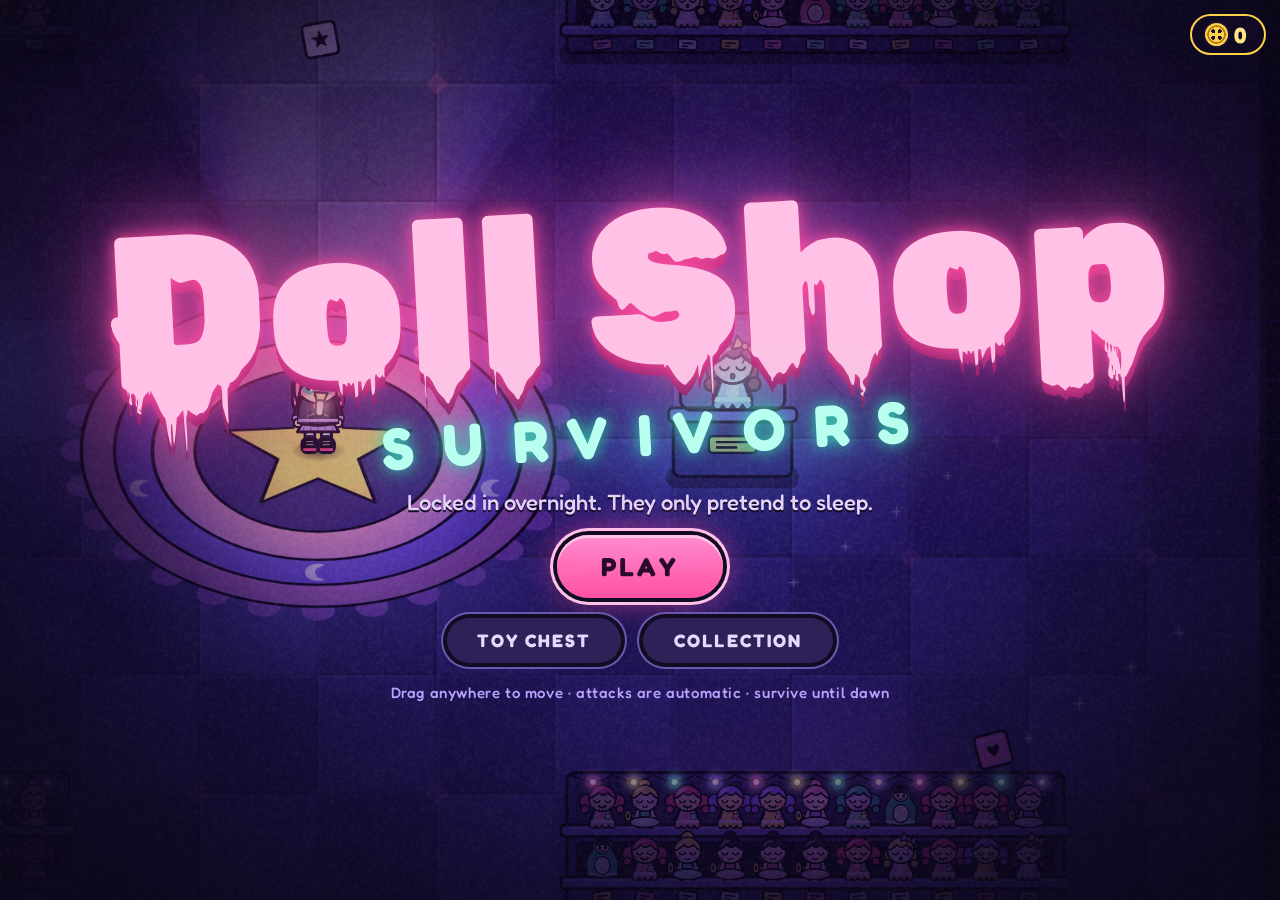
==== commit 008fea2a: "v3: more weapons, items and evolutions, style sets, dares, and a scarier store - 5 new weapons with " ====
--- a/index.html
+++ b/index.html
@@ -108,7 +108,7 @@
 .tile.ach{min-height:128px}.tile.ach:not(.done){opacity:.75}
 .tile.rec{min-height:0;padding:14px 10px}.tile.rec h3{font-size:clamp(20px,3.8vh,30px);color:#ffe58a}
 .setrow{display:flex;gap:min(2.5vw,24px);align-items:stretch;justify-content:center;width:100%;max-width:1060px;flex:1;min-height:0}
-.heroes{display:grid;grid-template-columns:repeat(3,1fr);gap:8px;flex:1;min-width:0}
+.heroes{display:grid;grid-template-columns:repeat(4,1fr);gap:8px;flex:1;min-width:0}
 .hero{border-radius:18px;background:linear-gradient(180deg,#3a2a70,#1f1438);border:3px solid #43317f;display:flex;flex-direction:column;align-items:center;justify-content:flex-end;padding:4px 4px 6px;min-height:0;overflow:hidden}
 .hero img{flex:1;min-height:0;height:60px;max-height:190px;width:auto;max-width:100%;object-fit:contain;filter:drop-shadow(0 4px 0 rgba(18,11,36,.6))}
 .hero b{font-size:clamp(12px,2.2vh,17px);letter-spacing:.06em}
@@ -147,7 +147,24 @@
 .earnbox ul{list-style:none;text-align:left;font-size:clamp(10px,1.8vh,14px);font-weight:500;color:#e6d8ff;columns:2;column-gap:22px}
 .earnbox li{display:flex;justify-content:space-between;gap:14px;break-inside:avoid}.earnbox li b{color:#ffe58a}.earnbox li.new{color:#8ff5d8;font-weight:700}
 #pause .big{font-size:min(9vw,12vh)}
-@media (orientation:portrait){.cards{flex-direction:column;align-items:center}.card{width:min(88vw,430px);flex-direction:row;flex-wrap:wrap;text-align:left;padding:10px 14px;gap:4px 12px}.card img{width:60px;height:60px}.card h3{flex:1}.card p{flex-basis:100%}.logo{font-size:23vw}.setrow{flex-direction:column}.modes{flex-direction:column}.hero img{height:11vh;flex:none}.hbig{height:20vh}.earnbox{flex-direction:column}.earnbox ul{columns:1}.panel{overflow-y:auto;touch-action:pan-y}}
+.cards.c4 .card{width:min(22.6vw,225px);padding-left:8px;padding-right:8px}
+.card em.sh{color:#8ff5d8}.card em.sh.have{color:#8ff5d8;text-shadow:0 0 8px rgba(80,255,210,.8)}
+.stys{flex-basis:100%;display:flex;gap:6px;flex-wrap:wrap;justify-content:center}
+.sty{--c:#c9a7ff;font-size:clamp(9px,1.6vh,12px);font-weight:600;color:#9d8fd0;border:2px dashed #43317f;border-radius:99px;padding:2px 10px}
+.sty b{color:var(--c)}.sty.on{border:2px solid var(--c);color:#fff6fb;background:rgba(18,11,36,.8);box-shadow:0 0 12px -2px var(--c)}
+.dares{display:flex;gap:8px;width:100%;max-width:1060px;align-items:stretch}
+.dl{font-size:clamp(9px,1.6vh,12px);font-weight:700;letter-spacing:.12em;color:#ffe58a;align-self:center;width:84px;text-align:left;line-height:1.2}
+.dare{flex:1;border-radius:14px;background:#22163f;border:2.5px solid #43317f;padding:5px 8px;display:flex;flex-direction:column;min-width:0}
+.dare b{font-size:clamp(11px,2vh,15px);color:#e6d8ff}.dare span{font-size:clamp(9px,1.5vh,11px);color:#9d8fd0;font-weight:500;line-height:1.15}
+.dare.on{border-color:#ff5577;background:#4a1230;box-shadow:0 0 16px rgba(255,60,100,.55)}.dare.on b{color:#ffc2d0}.dare.on span{color:#ffb0c0}
+.rrow{display:flex;gap:12px;align-items:stretch;justify-content:center;flex-wrap:wrap;max-width:96vw}
+.dmgbox{background:rgba(18,11,36,.82);border:2.5px solid #6a58ad;border-radius:18px;padding:6px 14px;display:flex;flex-direction:column;gap:2px;justify-content:center;min-width:190px}
+.dmgbox:empty{display:none}
+.dmgbox span{font-size:10px;font-weight:700;letter-spacing:.14em;color:#b9a2ff;text-align:left}
+.dmgbox div{display:flex;align-items:center;gap:6px}.dmgbox img{width:20px;height:20px}
+.dmgbox i{flex:1;height:8px;border-radius:9px;background:#120b24;overflow:hidden;display:block}.dmgbox u{display:block;height:100%;background:linear-gradient(90deg,#ff4fa3,#c9a7ff);border-radius:9px}
+.dmgbox b{font-size:11px;color:#ffe58a;width:38px;text-align:right}
+@media (orientation:portrait){.cards{flex-direction:column;align-items:center}.card{width:min(88vw,430px);flex-direction:row;flex-wrap:wrap;text-align:left;padding:10px 14px;gap:4px 12px}.card img{width:60px;height:60px}.card h3{flex:1}.card p{flex-basis:100%}.logo{font-size:23vw}.setrow{flex-direction:column}.modes{flex-direction:column}.dares{flex-wrap:wrap}.dl{width:100%}.dare{flex-basis:45%}.cards.c4 .card{width:min(88vw,430px)}.hero img{height:6.5vh;flex:none}.hbig{height:13vh}.setrow{flex:none}#setup{overflow-y:auto;touch-action:pan-y;justify-content:flex-start}.earnbox{flex-direction:column}.earnbox ul{columns:1}.panel{overflow-y:auto;touch-action:pan-y}}
 @media (max-height:520px){.card img{width:44px;height:44px}.hero img{height:19vh}.tag1,.hint{display:none}.lvh span{font-size:8vh}}
 </style>
 </head>
@@ -162,7 +179,7 @@
 <div id="title" class="ov on">
   <div class="purse"><i class="bi"></i><b class="cn">0</b></div>
   <div class="logo">Doll Shop<small>SURVIVORS</small></div>
-  <p class="tag1">Locked in overnight. They wake up when you get close.</p>
+  <p class="tag1">Locked in overnight. They only pretend to sleep.</p>
   <button id="bStart" class="btn">PLAY</button>
   <div class="row"><button id="bShop" class="btn ghost">TOY CHEST</button><button id="bColl" class="btn ghost">COLLECTION</button></div>
   <p class="hint">Drag anywhere to move &middot; attacks are automatic &middot; survive until dawn</p>
@@ -171,6 +188,7 @@
   <div class="ph"><button class="back" data-back>&lsaquo; BACK</button><h2>Who is locked in tonight?</h2><div class="purse"><i class="bi"></i><b class="cn">0</b></div></div>
   <div class="setrow"><div id="heroes" class="heroes"></div><div id="heroInfo"></div></div>
   <div id="modes" class="modes"></div>
+  <div id="dares" class="dares"></div>
   <button id="bGo" class="btn">START THE NIGHT</button>
 </div>
 <div id="shop" class="ov panel">
@@ -185,7 +203,7 @@
 </div>
 <div id="levelup" class="ov"><div class="lvh"><span id="lvn">LEVEL 2</span><b>Pick an upgrade</b></div><div id="cards" class="cards"></div><div class="lvf"><div id="build" class="build"></div><button id="bReroll" class="btn ghost">REROLL</button></div></div>
 <div id="pause" class="ov"><div class="big">PAUSED</div><div id="pBuild" class="build"></div><button id="bResume" class="btn">KEEP PLAYING</button><button id="bQuit" class="btn ghost">END THE NIGHT</button></div>
-<div id="res" class="ov"><div class="rays"></div><div class="big" id="rT"></div><p class="sub" id="rS"></p><div class="stats" id="rStats"></div><div id="rEarn" class="earnbox"></div><div class="row"><button id="bAgain" class="btn">PLAY AGAIN</button><button id="bResShop" class="btn ghost">TOY CHEST</button><button id="bMenu" class="btn ghost">MENU</button></div></div>
+<div id="res" class="ov"><div class="rays"></div><div class="big" id="rT"></div><p class="sub" id="rS"></p><div class="stats" id="rStats"></div><div class="rrow"><div id="rEarn" class="earnbox"></div><div id="rDmg" class="dmgbox"></div></div><div class="row"><button id="bAgain" class="btn">PLAY AGAIN</button><button id="bResShop" class="btn ghost">TOY CHEST</button><button id="bMenu" class="btn ghost">MENU</button></div></div>
 <script>
 'use strict';
 // ---------- utils ----------
@@ -256,6 +274,24 @@
   } else if (o.mouth === 'o') { ell(g, 0, my, 1.8, 2.2); fs(g, '#7a2a5c', 1.2); }
   else { g.beginPath(); g.moveTo(-3, my - 0.3); g.quadraticCurveTo(0, my + 2.6, 3, my - 0.3); g.lineWidth = 1.7; g.stroke(); }
 }
+// the awake face: hollow sockets, pinprick pupils, running mascara, a grin that is too wide
+function scareFace(g, o = {}) {
+  const ex = o.ex || 6.6, ey = (o.ey === undefined ? -41.5 : o.ey) + (o.dy || 0), my = (o.my === undefined ? -34.4 : o.my) + (o.dy || 0), k = o.k || 1, col = o.col || '#ff2244';
+  g.save(); g.lineCap = 'round'; g.lineJoin = 'round';
+  if (o.eyes !== false) for (const s of [-1, 1]) {
+    g.beginPath(); g.moveTo(s * ex - 1.2 * k, ey + 3 * k); g.lineTo(s * ex - 1.6 * k, ey + (s > 0 ? 13 : 9.5) * k); g.moveTo(s * ex + 2 * k, ey + 3 * k); g.lineTo(s * ex + 2.2 * k, ey + (s > 0 ? 8 : 11) * k); g.lineWidth = 1.7 * k; g.strokeStyle = '#0b0618'; g.stroke();
+    if (o.one && s < 0) continue;
+    ell(g, s * ex, ey, 5.4 * k, 6.5 * k); g.fillStyle = '#05020c'; g.fill(); g.lineWidth = 1.3 * k; g.strokeStyle = '#000'; g.stroke();
+    circ(g, s * ex + (s > 0 ? 0.7 : -0.3) * k, ey + 0.8 * k, 1.7 * k); g.fillStyle = col; g.fill(); circ(g, s * ex + (s > 0 ? 0.7 : -0.3) * k, ey + 0.8 * k, 0.6 * k); g.fillStyle = '#fff'; g.fill();
+  }
+  if (o.grin !== false) {
+    const w = (o.w || 9.6) * k; g.beginPath(); g.moveTo(-w, my - 2.4 * k); g.quadraticCurveTo(0, my + 7 * k, w, my - 2.4 * k); g.quadraticCurveTo(0, my + 1.4 * k, -w, my - 2.4 * k); g.closePath(); g.fillStyle = '#05020c'; g.fill(); g.lineWidth = 1.1 * k; g.strokeStyle = '#000'; g.stroke();
+    g.fillStyle = '#fff6fb'; for (let i = -3; i <= 3; i++) { const x = i * 2.5 * k, yu = my - 2.4 * k + 1.9 * k * (1 - (x / w) * (x / w)); g.beginPath(); g.moveTo(x - 1.15 * k, yu); g.lineTo(x + 1.15 * k, yu); g.lineTo(x, yu + 2.5 * k); g.closePath(); g.fill(); }
+    g.beginPath(); g.moveTo(-w, my - 2.4 * k); g.lineTo(-w - 2.4 * k, my - 4.6 * k); g.moveTo(w, my - 2.4 * k); g.lineTo(w + 2.4 * k, my - 4.6 * k); g.lineWidth = 1.2 * k; g.strokeStyle = '#0b0618'; g.stroke();
+  }
+  if (o.crack !== false) { g.strokeStyle = 'rgba(11,6,24,.75)'; g.lineWidth = 0.9 * k; g.beginPath(); g.moveTo(-2 * k, ey - 13 * k); g.lineTo(0.5 * k, ey - 8.5 * k); g.lineTo(-3 * k, ey - 6 * k); g.moveTo(0.5 * k, ey - 8.5 * k); g.lineTo(4 * k, ey - 7 * k); g.stroke(); }
+  g.restore();
+}
 function drawDoll(g, o, p = {}) {
   const sit = p.sit, hy = -44;
   g.save();
@@ -383,7 +419,7 @@
   // dolls
   A.doll = {};
   for (const t in DOLLS) A.doll[t] = DOLLS[t].map(o => {
-    const R = sprite(60, 84, 30, 76, g => drawDoll(g, o, { arms: 'out' }));
+    const R = sprite(60, 84, 30, 76, g => { drawDoll(g, o, { arms: 'out' }); scareFace(g, { one: o.eyes === 'mismatch', col: t === 'bal' ? '#5fffd8' : '#ff2244' }); });
     return { R, L: flipS(R), wR: whiteS(R), wL: whiteS(flipS(R)), sit: sprite(60, 84, 30, 76, g => drawDoll(g, o, { sit: true, closed: true })), col: o.dress };
   });
   A.doll.mat = MATC.map(([a, b]) => { const R = sprite(60, 76, 30, 68, g => drawMat(g, a, b), 2.5); const w = whiteS(R); return { R, L: R, wR: w, wL: w, sit: R, col: a }; });
@@ -400,6 +436,7 @@
   A.puff = sprite(32, 32, 16, 16, g => { const gr = g.createRadialGradient(0, 0, 2, 0, 0, 15); gr.addColorStop(0, 'rgba(255,246,251,.95)'); gr.addColorStop(0.6, 'rgba(240,225,255,.6)'); gr.addColorStop(1, 'rgba(240,225,255,0)'); g.fillStyle = gr; g.fillRect(-16, -16, 32, 32); });
   { const c = mk(256, 256), g = c.getContext('2d'), gr = g.createRadialGradient(128, 128, 70, 128, 128, 182); gr.addColorStop(0, 'rgba(8,4,20,0)'); gr.addColorStop(1, 'rgba(8,4,20,.82)'); g.fillStyle = gr; g.fillRect(0, 0, 256, 256); A.vig = c; }
   { const c = mk(256, 256), g = c.getContext('2d'), gr = g.createRadialGradient(128, 128, 60, 128, 128, 180); gr.addColorStop(0, 'rgba(255,40,90,0)'); gr.addColorStop(1, 'rgba(255,30,80,.85)'); g.fillStyle = gr; g.fillRect(0, 0, 256, 256); A.vigRed = c; }
+  { const c = mk(256, 256), g = c.getContext('2d'), im = g.createImageData(256, 256), d = im.data; for (let i = 0; i < d.length; i += 4) { const v = Math.random() < 0.5 ? 0 : 255; d[i] = d[i + 1] = d[i + 2] = v; d[i + 3] = (Math.random() * 255) | 0; } g.putImageData(im, 0, 0); A.grain = c; }
   // gems
   const gem = (col, hi, s) => sprite(24, 28, 12, 14, g => { g.scale(s, s); g.beginPath(); g.moveTo(0, -10); g.lineTo(7.5, -2.5); g.lineTo(0, 10); g.lineTo(-7.5, -2.5); g.closePath(); fs(g, col, 2); g.beginPath(); g.moveTo(-7.5, -2.5); g.lineTo(0, -4.5); g.lineTo(7.5, -2.5); g.moveTo(0, -4.5); g.lineTo(0, 10); g.lineWidth = 1; g.strokeStyle = 'rgba(26,15,51,.45)'; g.stroke(); g.beginPath(); g.moveTo(-4.4, -3.6); g.lineTo(0, -8.2); g.lineTo(0, -5.2); g.closePath(); g.fillStyle = hi; g.fill(); });
   A.gem = [gem('#ff6fc0', '#ffd6ee', 0.82), gem('#4fe6c6', '#d6fff5', 1), gem('#ffd24a', '#fff6cf', 1.18), sprite(24, 28, 12, 14, g => { heart(g, 0, 0, 8); fs(g, '#ff4f7f', 2); ell(g, -3.4, -3, 1.8, 2.6, -0.5); g.fillStyle = '#ffd0dc'; g.fill(); })];
@@ -793,20 +830,20 @@
   });
 }
 function buildArt2() {
-  for (const t in NEWDOLLS) A.doll[t] = NEWDOLLS[t].map(o => { const R = sprite(64, 88, 32, 78, g => drawDollX(g, o, { arms: t === 'baby' ? 'down' : 'out', sit: t === 'hush' })); return { R, L: flipS(R), wR: whiteS(R), wL: whiteS(flipS(R)), sit: sprite(64, 88, 32, 78, g => drawDollX(g, o, { sit: true, closed: t !== 'nova' && t !== 'patch' })), col: o.dress }; });
-  A.doll.teddy = [['#c98a5a', '#f2d2a8'], ['#e69ac0', '#ffe0ee'], ['#8fa8e6', '#e0e8ff']].map(([a, b]) => setOf(g => drawTeddy(g, a, b)));
+  for (const t in NEWDOLLS) A.doll[t] = NEWDOLLS[t].map(o => { const R = sprite(64, 88, 32, 78, g => { drawDollX(g, o, { arms: t === 'baby' ? 'down' : 'out', sit: t === 'hush' }); scareFace(g, { one: o.eyes === 'mismatch', dy: t === 'hush' ? 9 : 0, eyes: t !== 'nova', grin: t !== 'baby', crack: t !== 'nova', col: t === 'hush' ? '#ffffff' : t === 'baby' ? '#7fd0ff' : t === 'patch' || t === 'buddy' ? '#ffd24a' : '#ff2244' }); }); return { R, L: flipS(R), wR: whiteS(R), wL: whiteS(flipS(R)), sit: sprite(64, 88, 32, 78, g => drawDollX(g, o, { sit: true, closed: t !== 'nova' && t !== 'patch' })), col: o.dress }; });
+  A.doll.teddy = [['#c98a5a', '#f2d2a8'], ['#e69ac0', '#ffe0ee'], ['#8fa8e6', '#e0e8ff']].map(([a, b]) => setOf(g => { drawTeddy(g, a, b); scareFace(g, { ex: 7, ey: -47, my: -36.5, one: true, w: 7.5, crack: false, col: '#ff3d7f' }); }));
   A.doll.robot = [['#8fd0ff', '#5a7ad6'], ['#ff9a9a', '#c9506a']].map(([a, b]) => setOf(g => drawRobot(g, a, b), 64, 96, 86));
   A.doll.jack = [['#ff6f9f', '#ffe58a'], ['#7c6cf0', '#8ff5d8']].map(([a, b]) => setOf(g => drawJack(g, a, b), 64, 100, 90));
   A.doll.manne = [['#f4eef8'], ['#e6d2c2']].map(([a]) => setOf(g => drawManne(g, a), 64, 104, 94));
   Object.assign(A.eye, { teddy: eyeSprite('#ff3d7f', 6.5, 6), robot: eyeSprite('#5fffd8', 6, 9), jack: eyeSprite('#ff2244'), manne: eyeSprite('#ffffff', 3.2, 4), baby: eyeSprite('#7fd0ff'), patch: eyeSprite('#ffd24a'), buddy: eyeSprite('#ffd24a'), hush: eyeSprite('#ffffff', 6.6, 6), nova: eyeSprite('#4ff0ff', 6.6, 10) });
   // minibosses
   A.mb = {
-    bigted: bigSet(g => drawTeddy(g, '#b06a4a', '#f2d2a8'), 2.7, 64, 92, 82), jackking: bigSet(g => drawJack(g, '#b0123c', '#ffe58a'), 2.4, 64, 100, 90),
+    bigted: bigSet(g => { drawTeddy(g, '#b06a4a', '#f2d2a8'); scareFace(g, { ex: 7, ey: -47, my: -36.5, one: true, w: 7.5, crack: false, col: '#ff3d7f' }); }, 2.7, 64, 92, 82), jackking: bigSet(g => drawJack(g, '#b0123c', '#ffe58a'), 2.4, 64, 100, 90),
     unit9: bigSet(g => drawRobot(g, '#ff7a5c', '#8a2f4a'), 2.5, 64, 96, 86), seam: bigSet(g => drawManne(g, '#d9c2e6'), 2.3, 64, 104, 94),
-    crybaby: bigSet(g => drawDollX(g, Object.assign({}, NEWDOLLS.baby[0], { iris: '#ff5577' }), { arms: 'out' }), 3, 64, 88, 78),
-    stitch: bigSet(g => drawDollX(g, Object.assign({}, NEWDOLLS.patch[0], { dress: '#3a5a48' }), { arms: 'out' }), 2.6, 64, 88, 78),
-    twin: bigSet(g => drawDoll(g, Object.assign({}, DOLLS.por[0], { hair: '#f6f6ff', dress: '#ff5577', bow: '#17102b' }), { arms: 'out' }), 2, 64, 88, 78),
-    twin2: bigSet(g => drawDoll(g, Object.assign({}, DOLLS.por[0], { hair: '#17102b', dress: '#7fc4ff', bow: '#fff6fb' }), { arms: 'out' }), 2, 64, 88, 78),
+    crybaby: bigSet(g => { drawDollX(g, Object.assign({}, NEWDOLLS.baby[0], { iris: '#ff5577' }), { arms: 'out' }); scareFace(g, { grin: false, col: '#7fd0ff' }); }, 3, 64, 88, 78),
+    stitch: bigSet(g => { drawDollX(g, Object.assign({}, NEWDOLLS.patch[0], { dress: '#3a5a48' }), { arms: 'out' }); scareFace(g, { one: true, col: '#ffd24a' }); }, 2.6, 64, 88, 78),
+    twin: bigSet(g => { drawDoll(g, Object.assign({}, DOLLS.por[0], { hair: '#f6f6ff', dress: '#ff5577', bow: '#17102b' }), { arms: 'out' }); scareFace(g); }, 2, 64, 88, 78),
+    twin2: bigSet(g => { drawDoll(g, Object.assign({}, DOLLS.por[0], { hair: '#17102b', dress: '#7fc4ff', bow: '#fff6fb' }), { arms: 'out' }); scareFace(g, { col: '#7fc4ff' }); }, 2, 64, 88, 78),
   };
   // floor tiles, shelves
   A.tiles = {}; for (const k in TILEFN) A.tiles[k] = sprite(200, 200, 0, 0, TILEFN[k], 1.5);
@@ -895,6 +932,38 @@
   life(g) { heart(g, 0, 4, 26); fs(g, '#ff4f7f', 3); g.fillStyle = '#fff6fb'; g.fillRect(-4, -12, 8, 28); g.fillRect(-14, -2, 28, 8); },
 });
 
+// ---------- v3: more heroes, icons, toy soldier ----------
+HEROES.push(
+  { id: 'coco', name: 'Coco', tag: 'The Bubble Queen', start: 'bubble', perk: 'Everything hits 15% bigger', cost: 900, mod: { area: 0.15 },
+    o: { skin: '#c98f6b', hair: '#6fe0ff', hair2: '#2fb0e0', streak: '#fff6fb', style: 'buns', iris: '#ffd24a', top: '#ff8fd0', top2: '#fff6fb', skirt: '#6fe0ff', sock: '#fff6fb', sock2: '#ff8fd0', boot: '#fff6fb', sole: '#6fe0ff', emblem: 'star', emb: '#fff6fb' } },
+  { id: 'vex', name: 'Vex', tag: 'The Live Wire', start: 'zap', perk: '+12% damage and faster attacks, but 25 less health', unlock: 'style', mod: { dmg: 0.12, cd: 0.06, hp: -25 },
+    o: { skin: '#ffe3d3', hair: '#ffe58a', hair2: '#ffb347', streak: '#7c6cf0', style: 'short', iris: '#4ff0ff', top: '#3a2a8a', top2: '#ffe58a', skirt: '#17102b', sock: '#17102b', sock2: '#ffe58a', boot: '#ffe58a', sole: '#17102b', emblem: 'bolt', emb: '#ffe58a' } },
+);
+function buildArt3() {
+  const R = sprite(44, 70, 22, 60, g => {
+    for (const s of [-1, 1]) { rr(g, s * 5 - 4, -16, 8, 16, 2.5); fs(g, '#2f2157', 2); }
+    rr(g, -10, -36, 20, 23, 5); fs(g, '#e0304e', 2.2); g.strokeStyle = C.butter; g.lineWidth = 2; g.beginPath(); g.moveTo(-7, -32); g.lineTo(7, -20); g.moveTo(7, -32); g.lineTo(-7, -20); g.stroke();
+    limb(g, 8, -30, 17, -24, 3.5, '#e0304e'); g.beginPath(); g.moveTo(10, -18); g.lineTo(21, -34); g.lineWidth = 4.5; g.strokeStyle = INK; g.stroke(); g.lineWidth = 2; g.strokeStyle = '#b8b8d8'; g.stroke();
+    circ(g, 0, -43, 8); fs(g, '#ffe3d3', 2.2); circ(g, -3, -43, 1.5); g.fillStyle = INK; g.fill(); circ(g, 3, -43, 1.5); g.fill(); circ(g, -5.5, -40, 1.8); g.fillStyle = '#ff9db5'; g.fill(); circ(g, 5.5, -40, 1.8); g.fill();
+    rr(g, -8, -63, 16, 16, 3); fs(g, '#17102b', 2.2); g.fillStyle = C.butter; g.fillRect(-8, -51, 16, 3); circ(g, 0, -64, 2.6); fs(g, C.hot, 1.4);
+  });
+  A.soldier = { R, L: flipS(R) };
+}
+Object.assign(ICON, {
+  whip(g) { g.beginPath(); g.moveTo(-26, 8); g.bezierCurveTo(-34, -46, 34, -46, 26, 8); g.lineWidth = 8; g.strokeStyle = INK; g.stroke(); g.lineWidth = 4; g.strokeStyle = C.butter; g.stroke(); for (const s of [-1, 1]) { rr(g, s * 26 - 6, 4, 12, 30, 5); fs(g, s < 0 ? C.hot : C.mint, 3); } },
+  bubble(g) { g.save(); g.rotate(-0.5); rr(g, -5, 2, 10, 34, 4); fs(g, C.pink, 3); circ(g, 0, -12, 14); g.lineWidth = 8; g.strokeStyle = INK; g.stroke(); g.lineWidth = 4; g.strokeStyle = C.pink; g.stroke(); g.restore(); for (const [x, y, r] of [[22, -22, 11], [34, 2, 7], [8, -38, 6]]) { circ(g, x, y, r); g.fillStyle = 'rgba(160,230,255,.5)'; g.fill(); g.lineWidth = 2.4; g.strokeStyle = '#dff6ff'; g.stroke(); } },
+  zap(g) { g.save(); g.rotate(0.5); rr(g, -6, 8, 12, 30, 5); fs(g, C.lilac, 3); rr(g, -17, -30, 34, 40, 12); fs(g, C.hot, 3); g.fillStyle = '#fff6fb'; for (let i = 0; i < 3; i++) for (let j = 0; j < 3; j++) { circ(g, -9 + i * 9, -21 + j * 10, 2.4); g.fill(); } g.restore(); g.beginPath(); g.moveTo(-18, -38); g.lineTo(-32, -16); g.lineTo(-23, -16); g.lineTo(-30, 2); g.lineTo(-10, -22); g.lineTo(-20, -22); g.lineTo(-12, -38); g.closePath(); fs(g, C.butter, 2.6); },
+  trail(g) { g.beginPath(); g.moveTo(-22, -30); g.lineTo(-4, -30); g.lineTo(-2, -4); g.lineTo(24, 2); g.lineTo(26, 16); g.lineTo(-24, 16); g.closePath(); fs(g, C.mint, 3); g.fillStyle = C.hot; g.fillRect(-23, 9, 48, 6); for (const x of [-14, 14]) { circ(g, x, 26, 9); fs(g, C.butter, 3); circ(g, x, 26, 3); g.fillStyle = INK; g.fill(); } star(g, 22, -22, 9, 4); fs(g, C.pink, 2); },
+  turret(g) { g.translate(0, 38); g.scale(1.25, 1.25); g.drawImage(A.soldier.R.c, -22, -60, 44, 70); },
+  bracelet(g) { ell(g, 0, 6, 28, 20); g.lineWidth = 7; g.strokeStyle = INK; g.stroke(); g.lineWidth = 3; g.strokeStyle = C.mint; g.stroke(); const cs = [C.pink, C.butter, C.lilac, C.hot, C.blue]; for (let i = 0; i < 5; i++) { const a = Math.PI * (0.15 + i * 0.175); circ(g, Math.cos(a) * 28, 6 + Math.sin(a) * 20, 6.5); fs(g, cs[i], 2.4); } heart(g, 0, -16, 9); fs(g, C.hot, 2.4); },
+  tiara(g) { g.beginPath(); g.moveTo(-30, 20); g.lineTo(-34, -8); g.lineTo(-17, 6); g.lineTo(0, -26); g.lineTo(17, 6); g.lineTo(34, -8); g.lineTo(30, 20); g.closePath(); fs(g, '#cfeaff', 3); circ(g, 0, -26, 5); fs(g, C.pink, 2.4); circ(g, -34, -8, 4); fs(g, C.mint, 2.2); circ(g, 34, -8, 4); fs(g, C.mint, 2.2); g.fillStyle = 'rgba(255,255,255,.75)'; g.fillRect(-24, 11, 48, 4); },
+  sour(g) { g.save(); g.rotate(0.3); rr(g, -12, -2, 24, 36, 6); fs(g, '#b6f05a', 3); rr(g, -10, -24, 20, 24, 5); fs(g, '#eaffc0', 3); g.fillStyle = INK; circ(g, -4, 10, 2.2); g.fill(); circ(g, 4, 10, 2.2); g.fill(); g.beginPath(); g.moveTo(-5, 20); g.quadraticCurveTo(0, 15, 5, 20); g.lineWidth = 2.2; g.strokeStyle = INK; g.stroke(); g.restore(); },
+  plaster(g) { g.save(); g.rotate(-0.6); rr(g, -34, -12, 68, 24, 12); fs(g, '#ffd0b0', 3); rr(g, -12, -12, 24, 24, 3); fs(g, '#fff6fb', 2.4); g.restore(); star(g, 0, 0, 8, 3.4); fs(g, C.hot, 2); star(g, -24, 24, 6, 2.4); fs(g, C.butter, 1.6); star(g, 26, -22, 6, 2.4); fs(g, C.butter, 1.6); },
+  nightlight(g) { rr(g, -12, 18, 24, 14, 4); fs(g, '#2f2157', 3); moon(g, -4, -6, 24); fs(g, C.butter, 3); star(g, 18, -24, 8, 3.4); fs(g, '#fff6fb', 2); },
+  alarm(g) { for (const s of [-1, 1]) { circ(g, s * 20, -22, 9); fs(g, C.hot, 3); } circ(g, 0, 6, 26); fs(g, C.mint, 3); circ(g, 0, 6, 19); fs(g, '#fff6fb', 2.4); g.strokeStyle = INK; g.lineWidth = 3; g.beginPath(); g.moveTo(0, 6); g.lineTo(0, -7); g.moveTo(0, 6); g.lineTo(9, 11); g.stroke(); },
+  coupon(g) { g.rotate(-0.15); rr(g, -32, -18, 64, 36, 5); fs(g, C.butter, 3); g.setLineDash([4, 4]); g.strokeStyle = INK; g.lineWidth = 2; g.beginPath(); g.moveTo(-12, -18); g.lineTo(-12, 18); g.stroke(); g.setLineDash([]); g.fillStyle = C.hot; g.font = `700 24px ${FONT_UI}`; g.textAlign = 'center'; g.textBaseline = 'middle'; g.fillText('%', 10, 1); star(g, -22, 0, 6, 2.6); g.fillStyle = C.hot; g.fill(); },
+});
+
 // ---------- audio (all synthesized) ----------
 const AU = { ctx: null, muted: false, mode: 'title', layer: 0, step: 0, next: 0, combo: 0, song: 0, want: 0 };
 let aMaster, aSfx, aMus, aDelay, aNoise;
@@ -931,7 +1000,7 @@
   gn.gain.setValueAtTime(0.0001, t0); gn.gain.linearRampToValueAtTime(o.g || 0.2, t0 + (o.a || 0.004)); gn.gain.exponentialRampToValueAtTime(0.0001, t0 + d);
   s.connect(f); f.connect(gn); gn.connect(o.bus || aSfx); s.start(t0, Math.random() * 0.5); s.stop(t0 + d + 0.04);
 }
-const SFX_GAP = { coin: 0.05, chime: 0.3, ui: 0.05, shoot: 0.09, hit: 0.05, pop: 0.045, gem: 0.035, wake: 0.3, zap: 0.1, squish: 0.07, meow: 0.2, boom: 0.08 };
+const SFX_GAP = { coin: 0.05, chime: 0.3, ui: 0.05, shoot: 0.09, hit: 0.05, pop: 0.045, gem: 0.035, wake: 0.3, zap: 0.1, squish: 0.07, meow: 0.2, boom: 0.08, giggle: 2, whisper: 2, heart: 0.5 };
 const sfxLast = {};
 const PENTA = [0, 2, 4, 7, 9, 12, 14, 16, 19, 21, 24];
 function sfx(n) {
@@ -962,6 +1031,9 @@
     case 'chime': [0, 7, 12, 19].forEach((s, i) => tone(659 * Math.pow(2, s / 12), 0.5, { g: 0.07, t: i * 0.05, send: true })); break;
     case 'ui': tone(880, 0.06, { type: 'triangle', g: 0.08 }); break;
     case 'buy': [0, 5, 12].forEach((s, i) => tone(784 * Math.pow(2, s / 12), 0.2, { type: 'triangle', g: 0.11, t: i * 0.06, send: true })); break;
+    case 'giggle': for (let i = 0; i < 6; i++) { const f = 1250 - i * 70 + rand(-40, 40); tone(f, 0.11, { type: 'triangle', f2: f * 1.25, g: 0.05, t: i * 0.13, send: true }); tone(f * 0.5 * 1.03, 0.11, { type: 'sine', f2: f * 0.62, g: 0.035, t: i * 0.13 }); } break;
+    case 'whisper': for (let i = 0; i < 4; i++) noiz(0.22, { type: 'bandpass', fc: rand(1800, 3400), f2: rand(900, 1500), q: 3, g: 0.09, a: 0.08, t: i * 0.24 }); tone(58, 1.3, { f2: 44, g: 0.2, a: 0.3 }); break;
+    case 'heart': tone(62, 0.16, { f2: 38, g: 0.5 }); tone(56, 0.2, { f2: 34, g: 0.4, t: 0.2 }); break;
     case 'nope': tone(180, 0.14, { type: 'square', f2: 120, g: 0.07 }); break;
     case 'bossdie': noiz(0.9, { fc: 5000, f2: 300, g: 0.35 }); tone(300, 0.9, { type: 'square', f2: 30, g: 0.2 }); for (let i = 0; i < 8; i++) tone(rand(1500, 4000), 0.12, { g: 0.04, t: i * 0.06 }); break;
   }
@@ -1028,7 +1100,8 @@
 const shelves = [], solids = [], slots = [], decor = [], wallDecor = [], lairs = [], lights = [];
 const G = { state: 'boot', t: 0, rt: 0, ts: 1, bot: false, mode: null, hero: null };
 let P = null;
-const enemies = [], gems = [], shots = [], eshots = [], parts = [], nums = [], boxes = [], pets = [], rings = [], flashes = [], ezones = [], fields = [], beams = [];
+const enemies = [], gems = [], shots = [], eshots = [], parts = [], nums = [], boxes = [], pets = [], rings = [], flashes = [], ezones = [], fields = [], beams = [], bolts = [], toys = [];
+let SRC = 'other';
 const S = {};
 const joy = { on: false, id: -1, bx: 0, by: 0, x: 0, y: 0, dx: 0, dy: 0 }, key = { x: 0, y: 0 };
 const MODES = {
@@ -1071,7 +1144,7 @@
   kitty: { k: 'W', name: 'Ghost Kitty', cat: 'PET', desc: ['A ghost cat pounces on dolls for you.', 'Sharper claws.', 'A second kitty.', 'Pounces faster.', 'Three kitties. Chaos.'], evo: ['ears', 'Nine Lives', '5 kitties with exploding pounces.'] },
   bunny: { k: 'W', name: 'Spirit Bunny', cat: 'PET', desc: ['A bunny fetches gems for you.', 'Faster bunny.', 'A second bunny.', 'Gems give +15% XP.', 'Three bunnies. +30% XP.'], evo: ['bow', 'Moon Rabbit', '4 bunnies that stomp where they land. +50% XP.'] },
   storm: { k: 'W', name: 'Star Shower', cat: 'CHARM', desc: ['Shooting stars strike 2 random dolls.', '3 stars.', 'More damage.', '5 stars.', '7 stars, faster.'], evo: ['clip', 'Meteor Crush', '10 huge meteors at a time.'] },
-  spray: { k: 'W', name: 'Hairspray Torch', cat: 'MAKEUP', desc: ['A cone of flame where your flashlight points.', 'Longer reach.', 'Wider and hotter.', 'Longer reach.', 'Much hotter.'], evo: ['choker', 'Dragon Curl', 'A huge blue flame that melts anything.'] },
+  spray: { k: 'W', name: 'Hairspray Torch', cat: 'MAKEUP', desc: ['A cone of flame that turns toward the nearest doll.', 'Longer reach.', 'Wider and hotter.', 'Longer reach.', 'Much hotter.'], evo: ['choker', 'Dragon Curl', 'A huge blue flame that melts anything.'] },
   scissors: { k: 'W', name: 'Fabric Scissors', cat: 'TOY', desc: ['Scissors fly out, then boomerang back.', 'More damage.', 'Throws 2.', 'More damage.', 'Throws 3, faster.'], evo: ['scrunchie', 'Shear Madness', 'Giant scissors that never stop cutting.'] },
   mirror: { k: 'W', name: 'Mirror Compact', cat: 'MAKEUP', desc: ['Fires a light beam through a line of dolls.', 'More damage.', 'Wider beam, faster.', '2 beams.', 'Wider and faster.'], evo: ['battery', 'Prism Laser', '3 rainbow beams, almost nonstop.'] },
   musicbox: { k: 'W', name: 'Music Box', cat: 'TOY', desc: ['A shockwave pushes dolls away every few seconds.', 'Bigger wave.', 'More damage, faster.', 'Bigger wave.', 'More damage, faster.'], evo: ['locket', 'Lullaby of Doom', 'A giant wave that puts dolls in slow motion.'] },
@@ -1093,10 +1166,39 @@
   clip: { k: 'S', name: 'Lucky Clover Clip', cat: 'CHARM', desc: 'More hearts, buttons and mystery boxes. +2% crit.' },
   battery: { k: 'S', name: 'Extra Batteries', cat: 'TOY', desc: 'Bigger flashlight. Dolls in the beam are slower and take more damage.' },
 };
+Object.assign(IT, {
+  whip: { k: 'W', name: 'Jump Rope', cat: 'TOY', desc: ['Cracks a rope toward the nearest doll.', 'More damage.', 'Longer rope, faster.', 'Also cracks behind you.', 'Longer and faster.'], evo: ['backpack', 'Double Dutch', 'Two giant ropes crack both sides at once.'] },
+  bubble: { k: 'W', name: 'Bubble Wand', cat: 'TOY', desc: ['Blows drifting bubbles that pop on dolls.', '3 bubbles.', 'Bigger pop.', '4 bubbles.', '5 bubbles, faster.'], evo: ['hoodie', 'Bubble Bath', 'A flood of big bubbles that trap dolls in slow motion.'] },
+  zap: { k: 'W', name: 'Static Hairbrush', cat: 'MAKEUP', desc: ['Lightning jumps between 3 dolls.', 'Jumps to 4.', 'More damage, faster.', 'Jumps to 6.', 'Jumps to 8, faster.'], evo: ['notes', 'Bad Hair Day', 'Lightning hits 14 dolls and stuns them.'] },
+  trail: { k: 'W', name: 'Glitter Skates', cat: 'OUTFIT', desc: ['Leave a burning glitter trail behind you.', 'Hotter trail.', 'Wider trail that lasts longer.', 'Hotter trail.', 'Wider and much hotter.'], evo: ['foot', 'Rainbow Road', 'A huge rainbow trail that slows everything on it.'] },
+  turret: { k: 'W', name: 'Tin Soldier', cat: 'TOY', desc: ['Drops a toy soldier that shoots dolls.', 'Stronger shots.', '2 soldiers at a time.', 'Stronger shots.', 'Soldiers last longer and hit harder.'], evo: ['piggy', 'Toy Army', '4 rapid-fire soldiers at a time.'] },
+  bracelet: { k: 'O', name: 'Friendship Bracelet', cat: 'PET', desc: 'Pets, charms and toy soldiers hit 18% harder.' },
+  tiara: { k: 'O', name: 'Glass Tiara', cat: 'OUTFIT', desc: 'Crits do 25% more damage.' },
+  sour: { k: 'O', name: 'Sour Lip Balm', cat: 'MAKEUP', desc: '+10% damage to dolls that are slowed, stunned or poisoned.' },
+  plaster: { k: 'D', name: 'Sparkle Bandages', cat: 'OUTFIT', desc: 'After a hit, heal 6 health back and stay safe a little longer.' },
+  nightlight: { k: 'D', name: 'Night Light', cat: 'TOY', desc: 'Dolls close to you move 6% slower.' },
+  alarm: { k: 'S', name: 'Snooze Button', cat: 'TOY', desc: 'Every so often, every doll nearby freezes for a moment. Sooner each level.' },
+  coupon: { k: 'S', name: 'Lucky Coupons', cat: 'CHARM', desc: '+1 reroll now, and level-ups show 4 choices.' },
+});
 for (const id in IT) IT[id].id = id;
+// styles: carry enough items of one kind for a set bonus
+const STYLES = {
+  MAKEUP: { name: 'Glam', n: [3, 5], desc: ['+12% damage', '+30% damage'] },
+  OUTFIT: { name: 'Streetwear', n: [3, 5], desc: ['+8% speed, 8% less damage taken', '+16% speed, 18% less damage taken'] },
+  CHARM: { name: 'Lucky', n: [3, 5], desc: ['+8% crit, more luck', '+18% crit, lots more luck'] },
+  TOY: { name: 'Toy Box', n: [3, 5], desc: ['Attack 8% faster', 'Attack 18% faster'] },
+  PET: { name: 'Besties', n: [2, 3], desc: ['Pets hit 25% harder', 'Pets hit 60% harder and act faster'] },
+};
+function styleTier(cat) { let c = 0; for (const id in P.up) if (IT[id] && IT[id].cat === cat) c++; const st = STYLES[cat]; return [c, c >= st.n[1] ? 2 : c >= st.n[0] ? 1 : 0]; }
+const DARES = {
+  dark: { name: 'Lights Out', desc: 'Only your flashlight works', mul: 0.25 },
+  rush: { name: 'Sugar Rush', desc: 'Dolls are 20% faster', mul: 0.3 },
+  swarm: { name: 'Black Friday', desc: '40% more dolls', mul: 0.3 },
+  glass: { name: 'Glass Heart', desc: 'Half health', mul: 0.35 },
+};
 const CAKE = { id: 'cake', name: 'Midnight Cupcake', cat: 'TREAT', desc: 'Heal 40 health.' };
 const CAPS = { W: 6, O: 4, D: 3, S: 3 }, KNAME = { W: 'WEAPON', O: 'POWER', D: 'DEFENSE', S: 'SUPPORT' };
-const BASE_ITEMS = ['gloss', 'bomb', 'charm', 'aura', 'ball', 'kitty', 'bunny', 'storm', 'choker', 'nails', 'liner', 'ears', 'locket', 'hoodie', 'boots', 'bow'];
+const BASE_ITEMS = ['gloss', 'bomb', 'charm', 'aura', 'ball', 'kitty', 'bunny', 'storm', 'choker', 'nails', 'liner', 'ears', 'locket', 'hoodie', 'boots', 'bow', 'whip', 'plaster'];
 const CATC = { MAKEUP: C.pink, OUTFIT: C.lilac, CHARM: C.butter, PET: C.mint, TOY: C.blue, TREAT: C.pink, EVOLUTION: '#ffd24a' };
 const lv = id => P.up[id] || 0;
 const need = l => Math.round(5 + l * 3.6 + l * l * 0.3);
@@ -1134,13 +1236,14 @@
 const SPAWNW = {}; for (const k in ET) SPAWNW[k] = ET[k].wt;
 
 function reset(mode, hero) {
-  for (const a of [enemies, gems, shots, eshots, parts, nums, boxes, pets, rings, flashes, ezones, fields, beams]) a.length = 0;
+  for (const a of [enemies, gems, shots, eshots, parts, nums, boxes, pets, rings, flashes, ezones, fields, beams, bolts, toys]) a.length = 0;
   G.mode = MODES[mode] || MODES.short; G.hero = hero || HEROES[0];
   const M = G.mode;
-  Object.assign(G, { t: 0, kills: 0, coins: 0, shake: 0, flash: 0, flash2: 0, blackout: 0, hurt: 0, dawn: 0, spawnAcc: 0, boxT: 22, comboT: 0, pending: 0, bosses: [], bossDead: false, dmgDone: 0, dps: 0, dpsT: 0, dpsLast: 0, stateT: 0, cap: 24, lightT: rand(14, 22), nextWave: 60, wi: 0, minis: M.minis.slice(), nextMini: M.every || 0, bossAt: M.boss, bossWarn: false, eliteT: 50, hm: 1, kbR: 1, spdMul: 1, dmgMul: 1, minisKilled: 0, bossKills: 0, evos: 0, seen: {}, zone: null, zones: {}, mbOrder: Object.keys(MB).filter(k => !MB[k].final).sort(() => Math.random() - 0.5), mbi: 0, earned: 0 });
-  P = { kind: 'player', x: 2400, y: 1810, sy: 1810, r: 13, hp: 100, maxhp: 100, vx: 0, vy: 0, face: 1, back: false, aim: -Math.PI / 2, inv: 0, lvl: 1, xp: 0, need: need(1), up: {}, walk: 0, moving: false, tm: { gloss: 0.5, bomb: 1, ball: 0.6, storm: 1.4, aura: 0, spray: 0, scissors: 0.8, mirror: 1, musicbox: 1.5 }, charms: [], auraR: 0, sprayR: 0, sprayA: 0, shieldUp: false, shieldT: 3, revives: 0, rerolls: 0, blinkT: 3 };
+  Object.assign(G, { t: 0, kills: 0, coins: 0, shake: 0, flash: 0, flash2: 0, blackout: 0, hurt: 0, dawn: 0, spawnAcc: 0, boxT: 22, comboT: 0, pending: 0, bosses: [], bossDead: false, dmgDone: 0, dps: 0, dpsT: 0, dpsLast: 0, stateT: 0, cap: 24, lightT: rand(14, 22), scareT: rand(22, 32), peek: 0, peekD: 1, peekS: 1, flick: 0, stare: 0, msgT: 0, msg: '', msgX: .5, msgY: .5, heartT: 0, nextWave: 60, wi: 0, minis: M.minis.slice(), nextMini: M.every || 0, bossAt: M.boss, bossWarn: false, eliteT: 50, hm: 1, kbR: 1, spdMul: 1, dmgMul: 1, minisKilled: 0, bossKills: 0, evos: 0, seen: {}, by: {}, styleMax: 0, dare: Object.assign({}, SV.dares), zone: null, zones: {}, mbOrder: Object.keys(MB).filter(k => !MB[k].final).sort(() => Math.random() - 0.5), mbi: 0, earned: 0 });
+  P = { kind: 'player', x: 2400, y: 1810, sy: 1810, r: 13, hp: 100, maxhp: 100, vx: 0, vy: 0, face: 1, back: false, aim: -Math.PI / 2, inv: 0, lvl: 1, xp: 0, need: need(1), up: {}, walk: 0, moving: false, tm: { gloss: 0.5, bomb: 1, ball: 0.6, storm: 1.4, aura: 0, spray: 0, scissors: 0.8, mirror: 1, musicbox: 1.5, whip: 0.6, bubble: 0.8, zap: 1, trail: 0, turret: 0.5, alarm: 12 }, whipB: 0, whipF: 1, mend: 0, charms: [], auraR: 0, sprayR: 0, sprayA: 0, shieldUp: false, shieldT: 3, revives: 0, rerolls: 0, blinkT: 3 };
   P.up[G.hero.start] = 1;
   const sh = SV.shop, hm = G.hero.mod;
+  if (sh.start) { const c = Object.values(IT).filter(u => u.k !== 'W' && u.id !== 'coupon' && itemOk(u.id)); P.up[pick(c).id] = 1; }
   P.revives = (sh.revive || 0) + (hm.revive || 0); P.rerolls = (sh.reroll || 0) + (hm.reroll || 0);
   recalc(); P.hp = P.maxhp; buildPlayerArt(P.up, G.hero); syncPets();
   for (let i = 0; i < (sh.head || 0); i++) { P.lvl++; P.need = need(P.lvl); G.pending++; }
@@ -1165,6 +1268,13 @@
   S.echo = 0.1 * lv('scrunchie'); S.venom = 0.2 * lv('lipstick'); S.batt = lv('battery'); S.thorns = [0, 20, 35, 50, 65, 80][lv('backpack')];
   S.shieldCd = [0, 18, 16, 14, 12, 10][lv('shield')];
   P.maxhp = 100 + 20 * lv('locket') + 10 * n('vit') + (hm.hp || 0);
+  const st = c => styleTier(c)[1], mk = st('MAKEUP'), of = st('OUTFIT'), cm = st('CHARM'), ty = st('TOY'), pt = st('PET');
+  S.dmg *= [1, 1.12, 1.3][mk] * (1 + (hm.dmg || 0)); S.spd += [0, 0.08, 0.16][of]; S.armor *= [1, 0.92, 0.82][of]; S.crit += [0, 0.08, 0.18][cm] + 0.02 * n('critp'); S.luck += [0, 1, 2][cm]; S.cd *= [1, 0.92, 0.82][ty];
+  S.area *= (1 + 0.04 * n('area')) * (1 + (hm.area || 0));
+  S.pet = (1 + 0.18 * lv('bracelet')) * [1, 1.25, 1.6][pt]; S.petFast = pt === 2 ? 0.75 : 1;
+  S.critM = 2 + 0.25 * lv('tiara'); S.sour = 0.1 * lv('sour'); S.mend = 6 * lv('plaster'); S.invB = 0.12 * lv('plaster'); S.night = 0.06 * lv('nightlight'); S.alarm = [0, 34, 30, 26, 22, 18][lv('alarm')]; S.cards = lv('coupon') ? 4 : 3;
+  if (G.dare.glass) P.maxhp = Math.round(P.maxhp * 0.5);
+  G.styleMax = Math.max(G.styleMax, mk, of, cm, ty, pt); if (P.hp > P.maxhp) P.hp = P.maxhp;
 }
 function syncPets() {
   const want = { kitty: [0, 1, 1, 2, 2, 3, 5][lv('kitty')], bunny: [0, 1, 1, 2, 2, 3, 4][lv('bunny')] };
@@ -1175,6 +1285,7 @@
   if (id.slice(0, 4) === 'evo:') { evolve(id.slice(4)); return; }
   P.up[id] = lv(id) + 1; recalc();
   if (id === 'locket') heal(25);
+  if (id === 'coupon') P.rerolls++;
   if (id === 'shield' && lv(id) === 1) { P.shieldUp = true; }
   if (id === 'ears' || id === 'bow' || id === 'boots' || id === 'choker') buildPlayerArt(P.up, G.hero);
   syncPets();
@@ -1217,6 +1328,14 @@
 function ring(x, y, r0, r1, d, col, lw = 5) { rings.push({ x, y, r0, r1, t: 0, d, col, lw, dead: false }); }
 function flashAt(x, y, r, d, col = 'white') { flashes.push({ x, y, r, t: 0, d, col, dead: false }); }
 function shake(n) { G.shake = Math.max(G.shake, n); }
+const WHISPERS = ['we see you', 'play with us', 'stay forever', "don't turn around", 'you woke us', 'one of us', 'behind you', 'she is coming', "you can't leave", 'we only pretend to sleep'];
+function scareEvent() {
+  const r = Math.random();
+  if (r < 0.3 && !G.bosses.length) { G.peekD = G.peek = 2.4; G.peekS = Math.random() < 0.5 ? -1 : 1; G.flick = 0.5; sfx('whisper'); }
+  else if (r < 0.55) { G.flick = 1.5; G.stare = 1.6; sfx('giggle'); }
+  else if (r < 0.8) { G.msg = pick(WHISPERS); G.msgT = 3.2; G.msgX = rand(0.25, 0.75); G.msgY = rand(0.3, 0.75); sfx('whisper'); }
+  else { G.stare = 2.6; G.flick = 0.35; sfx('giggle'); }
+}
 function lightning() { G.flash = 1; G.flash2 = 0.2; sfx('thunder'); }
 
 // ---------- enemies ----------
@@ -1245,9 +1364,10 @@
 function hurt(e, dmg, ax, ay, kb = 120, dot = false) {
   if (e.dead) return;
   let crit = false; dmg *= S.dmg; if (e.lit && S.batt) dmg *= 1 + 0.06 * S.batt;
-  if (!dot && Math.random() < S.crit) { dmg *= 2; crit = true; }
+  if (S.sour && (e.slow > 0 || e.poisT > 0)) dmg *= 1 + S.sour;
+  if (!dot && Math.random() < S.crit) { dmg *= S.critM; crit = true; }
   dmg = Math.max(1, Math.round(dmg * rand(0.88, 1.12)));
-  e.hp -= dmg; e.flash = 0.09; G.dmgDone += dmg;
+  e.hp -= dmg; e.flash = 0.09; G.dmgDone += dmg; G.by[SRC] = (G.by[SRC] || 0) + dmg;
   if (kb) { const dx = e.x - ax, dy = e.y - ay, d = Math.hypot(dx, dy) || 1, k = kb / e.mass / G.kbR; e.kx += dx / d * k; e.ky += dy / d * k; }
   if (S.venom && !dot) { e.pois += dmg * S.venom / S.dmg; e.poisT = 2; }
   addNum(e.x, e.y - e.hgt, dmg, crit ? 1 : 0); if (!dot) sfx('hit');
@@ -1312,7 +1432,7 @@
   for (const e of enemies) {
     if (e.dead) continue;
     e.t += dt; if (e.flash > 0) e.flash -= dt; if (e.ch > 0) e.ch -= dt;
-    if (e.poisT > 0) { const q = Math.min(dt, e.poisT); e.poisT -= q; e._pa = (e._pa || 0) + e.pois * q / 2; if (e.poisT <= 0) { e.pois = 0; } if (e._pa >= 3 || e.poisT <= 0) { const v = e._pa; e._pa = 0; if (v >= 1) hurt(e, v, 0, 0, 0, true); if (e.dead) continue; } }
+    if (e.poisT > 0) { const q = Math.min(dt, e.poisT); e.poisT -= q; e._pa = (e._pa || 0) + e.pois * q / 2; if (e.poisT <= 0) { e.pois = 0; } if (e._pa >= 3 || e.poisT <= 0) { const v = e._pa; e._pa = 0; if (v >= 1) { SRC = 'lipstick'; hurt(e, v, 0, 0, 0, true); } if (e.dead) continue; } }
     if (e.st === 'jump') {
       e.jt += dt / e.jd; const k = Math.min(1, e.jt); e.x = lerp(e.jx0, e.jx1, k); e.y = lerp(e.jy0, e.jy1, k); e.z = Math.sin(Math.PI * k) * e.jh; e.sy = Math.max(e.y, e.jy1) + 80;
       if (e.jt >= 1) { e.st = 'chase'; e.z = 0; e.jh = 34; part(e.x, e.y, 0, -10, 0.3, 22, A.puff, false, 0, 0, 40); if (e.boss) { sfx('stomp'); shake(14); } }
@@ -1332,6 +1452,7 @@
       case 'blink': sp = 0; if (e.fade > 0) e.fade -= dt; e.dashT -= dt; if (e.dashT <= 0) { e.dashT = 2.6; part(e.x, e.y - 20, 0, 0, 0.4, 50, A.puff, false, 0, 0, 40); const a = rand(TAU), r = rand(80, 150); e.x = clamp(P.x + Math.cos(a) * r, 20, W - 20); e.y = clamp(P.y + Math.sin(a) * r * 0.8, 20, H - 20); e.fade = 0.65; part(e.x, e.y - 20, 0, 0, 0.4, 50, A.puff, false, 0, 0, 40); } break;
       case 'boom': if (e.fuse > 0) { e.fuse -= dt; sp = 0; e.flash = 0.04; if (e.fuse <= 0) { e.dead = true; burst(e.x, e.y - 20, 'red', 6); enemyBlast(e.x, e.y, 92, e.dmg * 1.5); continue; } } else if (d < 72) { e.fuse = 0.65; ezone(e.x, e.y, 92, 0.65, 0); } break;
     }
+    if (S.night && d < 185 && e.slow <= 0.06 && !e.boss) { e.slow = 0.1; e.slowF = 1 - S.night; }
     if (e.slow > 0) { e.slow -= dt; sp *= e.slowF; }
     if (e.lit && S.batt) sp *= litSlow;
     e.over = e.boss ? null : shelfAt(e.x, e.y); if (e.over) sp *= 0.55;
@@ -1358,13 +1479,13 @@
 function damagePlayer(d, src) {
   if (P.inv > 0 || G.state !== 'play') return;
   if (Math.random() < S.dodge) { addNum(P.x, P.y - 78, 'MISS', 3); P.inv = 0.4; return; }
-  if (S.thorns) { forNear(P.x, P.y, 115, e => hurt(e, S.thorns, P.x, P.y, 320)); ring(P.x, P.y, 20, 115, 0.3, 'butter', 5); }
+  if (S.thorns) { SRC = 'backpack'; forNear(P.x, P.y, 115, e => hurt(e, S.thorns, P.x, P.y, 320)); ring(P.x, P.y, 20, 115, 0.3, 'butter', 5); }
   if (P.shieldUp) { P.shieldUp = false; P.shieldT = S.shieldCd; P.inv = 0.7; ring(P.x, P.y, 30, 140, 0.4, 'mint', 7); sfx('squish'); pushAway(140, 480); addNum(P.x, P.y - 78, 'BLOCK', 3); return; }
   d = Math.max(1, d * G.dmgMul * S.armor);
-  P.hp -= d; P.inv = 0.8; G.hurt = 1; shake(9); sfx('hurt'); addNum(P.x, P.y - 78, '-' + Math.round(d), 2);
+  P.hp -= d; P.inv = 0.8 + S.invB; P.mend += S.mend; G.hurt = 1; shake(9); sfx('hurt'); addNum(P.x, P.y - 78, '-' + Math.round(d), 2);
   pushAway(130, 420); ring(P.x, P.y, 20, 130, 0.3, 'red', 4);
   if (P.hp <= 0) {
-    if (P.revives > 0) { P.revives--; P.hp = P.maxhp * 0.5; P.inv = 2.5; pushAway(420, 900); forNear(P.x, P.y, 300, e => hurt(e, 80 + G.t * 0.3, P.x, P.y, 0)); ring(P.x, P.y, 30, 420, 0.6, 'butter', 10); flashAt(P.x, P.y, 700, 0.7, 'warm'); G.flash = 0.8; banner('NOT TONIGHT!', 'Extra life used'); sfx('level'); return; }
+    if (P.revives > 0) { P.revives--; P.hp = P.maxhp * 0.5; P.inv = 2.5; pushAway(420, 900); SRC = 'other'; forNear(P.x, P.y, 300, e => hurt(e, 80 + G.t * 0.3, P.x, P.y, 0)); ring(P.x, P.y, 30, 420, 0.6, 'butter', 10); flashAt(P.x, P.y, 700, 0.7, 'warm'); G.flash = 0.8; banner('NOT TONIGHT!', 'Extra life used'); sfx('level'); return; }
     P.hp = 0; G.state = 'dying'; G.stateT = 0; AU.mode = 'off'; hideHud();
   }
 }
@@ -1404,11 +1525,13 @@
 function nearSpot(dist) { let dx = 2400 - P.x, dy = 1800 - P.y, d = Math.hypot(dx, dy); if (d < 60) { dx = 0; dy = -1; d = 1; } return [clamp(P.x + dx / d * dist, 140, W - 140), clamp(P.y + dy / d * dist * 0.85, 180, H - 100)]; }
 function director(dt) {
   const t = G.t, m = t / 60, M = G.mode;
-  const lm = Math.max(0, m - 5); G.hm = 1 + m * 0.38 + m * m * 0.045 + lm * lm * lm * 0.05; G.spdMul = 1 + Math.min(0.3, t / 900 * 0.3) + Math.max(0, t - 600) / 600 * 0.5; G.dmgMul = 1 + Math.min(3, t / 600 * 0.7);
-  G.cap = Math.min(250, 24 + t * 0.62); G.kbR = Math.sqrt(G.hm);
+  const lm = Math.max(0, m - 5); G.hm = 1 + m * 0.38 + m * m * 0.045 + lm * lm * lm * 0.05; G.spdMul = (1 + Math.min(0.3, t / 900 * 0.3) + Math.max(0, t - 600) / 600 * 0.5) * (G.dare.rush ? 1.2 : 1); G.dmgMul = 1 + Math.min(3, t / 600 * 0.7);
+  G.cap = Math.min(250, 24 + t * 0.62) * (G.dare.swarm ? 1.3 : 1); G.kbR = Math.sqrt(G.hm);
   if (!G.bosses.some(b => b.mb.final)) AU.layer = t < 50 ? 0 : t < 125 ? 1 : 2;
   G.dpsT += dt; if (G.dpsT >= 10) { G.dps = lerp((G.dmgDone - G.dpsLast) / G.dpsT, G.dps, 0.4); G.dpsLast = G.dmgDone; G.dpsT = 0; }
   G.lightT -= dt; if (G.lightT <= 0) { G.lightT = rand(24, 40); lightning(); }
+  G.scareT -= dt; if (G.scareT <= 0 && G.blackout <= 0) { G.scareT = rand(26, 46); scareEvent(); }
+  if (P.hp < P.maxhp * 0.3) { G.heartT -= dt; if (G.heartT <= 0) { G.heartT = 0.75; sfx('heart'); } }
   if (t >= G.nextWave) { G.nextWave += 60; doWave(); }
   if (G.minis.length && t >= G.minis[0]) { G.minis.shift(); const p = nearSpot(420); spawnMini(G.mbOrder[G.mbi++ % G.mbOrder.length], p[0], p[1]); if (t > 700) { const q = nearSpot(-420); spawnMini(G.mbOrder[G.mbi++ % G.mbOrder.length], q[0], q[1]); } }
   if (M.every && t >= G.nextMini + M.every) { G.nextMini += M.every; const p = nearSpot(420); spawnMini(G.mbOrder[G.mbi++ % G.mbOrder.length], p[0], p[1]); }
@@ -1416,7 +1539,7 @@
   if (G.bossAt && t >= G.bossAt) { G.bossAt = 0; const p = nearSpot(430); spawnMini('madame', p[0], p[1]); }
   if (M.len < 1e9 && t > M.len - 24 && !G.almost) { G.almost = true; banner('ALMOST DAWN', 'Hold on'); }
   if (G.blackout > 0) return;
-  G.spawnAcc += (Math.min(9, 1.5 + t * 0.026) + Math.max(0, t - 300) * 0.013) * dt * (G.bosses.length ? 0.6 : 1);
+  G.spawnAcc += (Math.min(9, 1.5 + t * 0.026) + Math.max(0, t - 300) * 0.013) * dt * (G.bosses.length ? 0.6 : 1) * (G.dare.swarm ? 1.4 : 1);
   while (G.spawnAcc >= 1) { G.spawnAcc -= 1; if (enemies.length < G.cap) spawnNear(); }
   G.eliteT -= dt; if (G.eliteT <= 0) { G.eliteT = Math.max(18, 45 - t / 40); const unl = unlocked(), a = rand(TAU); spawnEnemy(wpick(SPAWNW, unl), clamp(P.x + Math.cos(a) * 620, 30, W - 30), clamp(P.y + Math.sin(a) * 480, 30, H - 30), { pop: true, elite: true }); }
   G.boxT -= dt;
@@ -1442,7 +1565,7 @@
   const r = Math.random(), low = P.hp < P.maxhp * 0.55;
   if (low || r < 0.3) { heal(40); addNum(b.x, b.y - 60, 'CUPCAKE!', 3); }
   else if (r < 0.65) { for (const g of gems) g.pull = true; addNum(b.x, b.y - 60, 'GEM MAGNET!', 3); }
-  else { addNum(b.x, b.y - 60, 'GLITTER STORM!', 3); G.flash = 0.7; for (const e of enemies) { if (e.dead || e.st === 'jump') continue; if (Math.abs(e.x - P.x) < 760 && Math.abs(e.y - P.y) < 520) hurt(e, e.boss ? 150 : 60 + G.t * 0.4, P.x, P.y, 260); } }
+  else { addNum(b.x, b.y - 60, 'GLITTER STORM!', 3); G.flash = 0.7; SRC = 'other'; for (const e of enemies) { if (e.dead || e.st === 'jump') continue; if (Math.abs(e.x - P.x) < 760 && Math.abs(e.y - P.y) < 520) hurt(e, e.boss ? 150 : 60 + G.t * 0.4, P.x, P.y, 260); } }
 }
 
 // ---------- weapons ----------
@@ -1456,7 +1579,7 @@
 const echo = (tm, k) => { if (S.echo && Math.random() < S.echo) tm[k] = Math.min(tm[k], 0.16); };
 function updWeapons(dt) {
   const tm = P.tm; let L;
-  if ((L = lv('gloss'))) {
+  if ((L = lv('gloss'))) { SRC = 'gloss';
     tm.gloss -= dt;
     if (tm.gloss <= 0) {
       const n = [0, 1, 1, 2, 2, 3, 3][L], tg = nearestList(P.x, P.y, 540, n);
@@ -1466,7 +1589,7 @@
       } else tm.gloss = 0.12;
     }
   }
-  if ((L = lv('bomb'))) {
+  if ((L = lv('bomb'))) { SRC = 'bomb';
     tm.bomb -= dt;
     if (tm.bomb <= 0) {
       const n = [0, 1, 1, 2, 2, 3, 4][L], tg = nearestList(P.x, P.y, 430, 12);
@@ -1474,7 +1597,7 @@
       else tm.bomb = 0.3;
     }
   }
-  if ((L = lv('ball'))) {
+  if ((L = lv('ball'))) { SRC = 'ball';
     tm.ball -= dt;
     if (tm.ball <= 0) {
       const n = [0, 1, 1, 1, 2, 2, 3][L], tg = nearestList(P.x, P.y, 460, n);
@@ -1482,7 +1605,7 @@
       else tm.ball = 0.3;
     }
   }
-  if ((L = lv('storm'))) {
+  if ((L = lv('storm'))) { SRC = 'storm';
     tm.storm -= dt;
     if (tm.storm <= 0) {
       const n = [0, 2, 3, 3, 5, 7, 10][L], tg = nearestList(P.x, P.y, 520, 40);
@@ -1490,7 +1613,7 @@
       else tm.storm = 0.3;
     }
   }
-  if ((L = lv('scissors'))) {
+  if ((L = lv('scissors'))) { SRC = 'scissors';
     tm.scissors -= dt;
     if (tm.scissors <= 0) {
       const n = [0, 1, 1, 2, 2, 3, 3][L], tg = nearestList(P.x, P.y, 420, n);
@@ -1498,7 +1621,7 @@
       else tm.scissors = 0.3;
     }
   }
-  if ((L = lv('mirror'))) {
+  if ((L = lv('mirror'))) { SRC = 'mirror';
     tm.mirror -= dt;
     if (tm.mirror <= 0) {
       const n = [0, 1, 1, 1, 2, 2, 3][L], tg = nearestList(P.x, P.y, 560, n);
@@ -1513,7 +1636,7 @@
       } else tm.mirror = 0.3;
     }
   }
-  if ((L = lv('musicbox'))) {
+  if ((L = lv('musicbox'))) { SRC = 'musicbox';
     tm.musicbox -= dt;
     if (tm.musicbox <= 0) {
       tm.musicbox = [0, 3.2, 3.2, 2.8, 2.8, 2.4, 1.8][L] * S.cd; echo(tm, 'musicbox');
@@ -1523,35 +1646,89 @@
       for (let i = 0; i < 8; i++) { const a = i * TAU / 8; part(P.x + Math.cos(a) * 30, P.y - 20 + Math.sin(a) * 24, Math.cos(a) * R * 1.6, Math.sin(a) * R * 1.3, 0.6, 20, A.note, true, 0, 2); }
     }
   }
+  if ((L = lv('whip'))) {
+    tm.whip -= dt;
+    if (P.whipB > 0) { P.whipB -= dt; if (P.whipB <= 0) crack(-P.whipF, L); }
+    if (tm.whip <= 0) { tm.whip = [0, 1.5, 1.5, 1.25, 1.25, 1.05, 0.8][L] * S.cd; echo(tm, 'whip'); { const ne = nearestList(P.x, P.y, 300, 1)[0]; P.whipF = ne ? (ne.x >= P.x ? 1 : -1) : P.face; } crack(P.whipF, L); if (L === 6) crack(-P.whipF, L); else if (L >= 4) P.whipB = 0.22; }
+  }
+  if ((L = lv('bubble'))) {
+    tm.bubble -= dt;
+    if (tm.bubble <= 0) {
+      tm.bubble = [0, 1.7, 1.7, 1.7, 1.7, 1.35, 0.7][L] * S.cd; echo(tm, 'bubble'); const n = [0, 2, 3, 3, 4, 5, 6][L];
+      for (let i = 0; i < n; i++) { const a = rand(TAU), sp = rand(70, 150); shots.push({ k: 'bub', x: P.x, y: P.y, vx: Math.cos(a) * sp, vy: Math.sin(a) * sp * 0.8, life: L === 6 ? 5 : 3.4, r: (L === 6 ? 24 : 16) * S.area, rad: [0, 48, 48, 62, 62, 62, 92][L] * S.area, dmg: [0, 24, 24, 34, 34, 46, 68][L], evo: L === 6, t: rand(TAU), dead: false }); }
+    }
+  }
+  if ((L = lv('zap'))) {
+    SRC = 'zap'; tm.zap -= dt;
+    if (tm.zap <= 0) {
+      const first = nearestList(P.x, P.y, 400, 1)[0];
+      if (first) {
+        tm.zap = [0, 1.9, 1.9, 1.6, 1.6, 1.3, 0.8][L] * S.cd; echo(tm, 'zap'); sfx('zap'); const n = [0, 3, 4, 4, 6, 8, 14][L], dmg = [0, 18, 18, 26, 26, 34, 50][L], hit = []; let cur = first, px = P.x, py = P.y;
+        while (cur && hit.length < n) { const c = cur; hit.push(c); bolts.push({ x1: px, y1: py, x2: c.x, y2: c.y, t: 0, d: 0.2, sd: rand(9), dead: false }); px = c.x; py = c.y; hurt(c, dmg, px, py, 40); if (L === 6 && !c.dead) { c.slow = 0.7; c.slowF = 0; } cur = nearestList(px, py, 230, 1, hit)[0]; }
+      } else tm.zap = 0.25;
+    }
+  }
+  if ((L = lv('trail'))) {
+    tm.trail -= dt;
+    if (tm.trail <= 0) { tm.trail = P.moving ? 0.2 : 0.6; if (fields.length < 46) fields.push({ x: P.x, y: P.y, r: [0, 34, 34, 44, 44, 54, 76][L] * S.area, t: 0, d: [0, 2, 2, 2.8, 2.8, 3.2, 4][L], dps: [0, 16, 24, 24, 34, 48, 80][L], tick: 0.15, src: 'trail', q: true, slow: L === 6, rb: L === 6, dead: false }); }
+  }
+  if ((L = lv('turret'))) {
+    tm.turret -= dt;
+    if (tm.turret <= 0 && toys.length < [0, 1, 1, 2, 2, 2, 4][L]) { tm.turret = [0, 3, 3, 2.5, 2.5, 2, 1][L]; toys.push({ kind: 'toy', x: P.x, y: P.y, sy: P.y, t: 0, life: [0, 7, 7, 7, 7, 10, 12][L], cd: 0.3, face: P.face, dead: false }); part(P.x, P.y - 10, 0, -10, 0.3, 26, A.puff, false, 0, 0, 40); sfx('squish'); }
+    for (const o of toys) {
+      o.t += dt; o.cd -= dt; if (o.t > o.life) { o.dead = true; burst(o.x, o.y - 20, 'butter', 4); continue; }
+      if (o.cd <= 0) { const e = nearestList(o.x, o.y, 430, 1)[0]; if (e) { SRC = 'turret'; o.cd = (L === 6 ? 0.24 : 0.45) * S.cd; o.face = e.x > o.x ? 1 : -1; bolts.push({ x1: o.x + o.face * 10, y1: o.y - 8, x2: e.x, y2: e.y, t: 0, d: 0.1, st: true, dead: false }); hurt(e, [0, 22, 30, 30, 42, 54, 58][L] * S.pet, o.x, o.y, 90); } else o.cd = 0.2; }
+    }
+    compact(toys);
+  }
+  if (S.alarm) {
+    tm.alarm -= dt;
+    if (tm.alarm <= 0) { tm.alarm = S.alarm; forNear(P.x, P.y, 620, e => { e.slow = e.boss ? 0.8 : 1.6; e.slowF = e.boss ? 0.5 : 0; }); ring(P.x, P.y, 30, 620, 0.6, 'mint', 8); sfx('chime'); addNum(P.x, P.y - 90, 'SNOOZE!', 3); }
+  }
   P.sprayR = 0;
-  if ((L = lv('spray'))) {
-    const R = [0, 150, 172, 172, 204, 204, 280][L] * S.area, ha = [0, 0.42, 0.42, 0.5, 0.5, 0.56, 0.8][L]; P.sprayR = R; P.sprayA = ha; tm.spray -= dt;
-    if (tm.spray <= 0) { tm.spray = 0.28 * S.cd; const dmg = [0, 6, 6, 9, 9, 13, 25][L]; forNear(P.x, P.y, R, e => { if (Math.abs(wrapA(Math.atan2(e.y - P.y, e.x - P.x) - P.aim)) < ha) hurt(e, dmg, P.x, P.y, 70); }); }
-    for (let i = 0; i < 2; i++) { const a = P.aim + rand(-ha, ha), sp = R * 2.3; part(P.x + Math.cos(a) * 18, P.y - 24 + Math.sin(a) * 12, Math.cos(a) * sp, Math.sin(a) * sp * 0.85, 0.42, rand(14, 22), A.glow[L === 6 ? pick(['blue', 'mint', 'white']) : pick(['butter', 'pink', 'red'])], true, 0, 1.4, 46); }
+  if ((L = lv('spray'))) { SRC = 'spray';
+    const R = [0, 150, 172, 172, 204, 204, 280][L] * S.area, ha = [0, 0.42, 0.42, 0.5, 0.5, 0.56, 0.8][L]; P.sprayR = R; P.sprayA = ha; tm.spray -= dt; { const ne = nearestList(P.x, P.y, R * 1.15, 1)[0]; P.sprayDir = (P.sprayDir || 0) + wrapA((ne ? Math.atan2(ne.y - P.y, ne.x - P.x) : P.aim) - (P.sprayDir || 0)) * (1 - Math.exp(-7 * dt)); }
+    if (tm.spray <= 0) { tm.spray = 0.28 * S.cd; const dmg = [0, 12, 12, 17, 17, 24, 46][L]; forNear(P.x, P.y, R, e => { if (Math.abs(wrapA(Math.atan2(e.y - P.y, e.x - P.x) - P.sprayDir)) < ha) hurt(e, dmg, P.x, P.y, 70); }); }
+    for (let i = 0; i < 2; i++) { const a = P.sprayDir + rand(-ha, ha), sp = R * 2.3; part(P.x + Math.cos(a) * 18, P.y - 24 + Math.sin(a) * 12, Math.cos(a) * sp, Math.sin(a) * sp * 0.85, 0.42, rand(14, 22), A.glow[L === 6 ? pick(['blue', 'mint', 'white']) : pick(['butter', 'pink', 'red'])], true, 0, 1.4, 46); }
   }
   P.charms.length = 0;
-  if ((L = lv('charm'))) {
-    const n = [0, 2, 3, 3, 4, 6, 9][L], R = [0, 80, 80, 96, 96, 112, 126][L] * S.area, dmg = [0, 8, 8, 13, 13, 18, 30][L];
+  if ((L = lv('charm'))) { SRC = 'charm';
+    const n = [0, 2, 3, 3, 4, 6, 9][L], R = [0, 80, 80, 96, 96, 112, 126][L] * S.area, dmg = [0, 15, 15, 23, 23, 32, 50][L] * S.pet;
     for (let i = 0; i < n; i++) {
-      const a = G.t * 2.7 * (L === 6 && i % 2 ? -1 : 1) + i * TAU / n, rr2 = L === 6 && i % 2 ? R * 0.62 : R, x = P.x + Math.cos(a) * rr2, y = P.y + Math.sin(a) * rr2 * 0.8; P.charms.push(x, y);
-      forNear(x, y, 15 * S.area, e => { if (e.ch <= 0) { hurt(e, dmg, P.x, P.y, 170); e.ch = 0.4; part(x, y - 20, 0, 0, 0.2, 26, A.spark.white, true); } });
+      const a = G.t * 3.4 * (L === 6 && i % 2 ? -1 : 1) + i * TAU / n, rr2 = L === 6 && i % 2 ? R * 0.62 : R, x = P.x + Math.cos(a) * rr2, y = P.y + Math.sin(a) * rr2 * 0.8; P.charms.push(x, y);
+      forNear(x, y, 20 * S.area, e => { if (e.ch <= 0) { hurt(e, dmg, P.x, P.y, 170); e.ch = 0.3; part(x, y - 20, 0, 0, 0.2, 26, A.spark.white, true); } });
       if (L === 6) for (const s of eshots) { const dx = s.x - x, dy = s.y - y; if (dx * dx + dy * dy < 26 * 26) { s.dead = true; part(s.x, s.y - 20, 0, 0, 0.2, 24, A.spark.butter, true); } }
     }
   }
   P.auraR = 0;
-  if ((L = lv('aura'))) {
+  if ((L = lv('aura'))) { SRC = 'aura';
     const R = [0, 96, 118, 118, 142, 142, 188][L] * S.area; P.auraR = R; tm.aura -= dt;
-    if (tm.aura <= 0) { tm.aura = 0.5 * S.cd; const dmg = [0, 5, 5, 9, 9, 15, 27][L], sl = [0, 0.8, 0.8, 0.8, 0.68, 0.68, 0.5][L]; forNear(P.x, P.y, R, e => { hurt(e, dmg, P.x, P.y, 0); e.slow = 0.7; e.slowF = sl; }); ring(P.x, P.y, R * 0.6, R, 0.4, L === 6 ? 'mint' : 'pink', 3); }
+    if (tm.aura <= 0) { tm.aura = 0.5 * S.cd; const dmg = [0, 10, 10, 17, 17, 27, 48][L], sl = [0, 0.8, 0.8, 0.8, 0.68, 0.68, 0.5][L]; forNear(P.x, P.y, R, e => { hurt(e, dmg, P.x, P.y, 0); e.slow = 0.7; e.slowF = sl; }); ring(P.x, P.y, R * 0.6, R, 0.4, L === 6 ? 'mint' : 'pink', 3); }
     if (Math.random() < dt * 14) { const a = rand(TAU), d = rand(R * 0.3, R); part(P.x + Math.cos(a) * d, P.y + Math.sin(a) * d * 0.8 - 10, rand(-10, 10), rand(-30, -10), rand(0.5, 0.9), rand(8, 14), A.spark[pick(['pink', 'mint'])], true); }
   }
   if (S.shieldCd && !P.shieldUp) { P.shieldT -= dt; if (P.shieldT <= 0) { P.shieldUp = true; ring(P.x, P.y, 60, 30, 0.3, 'mint', 4); } }
-  for (const f of fields) { f.t += dt; f.tick -= dt; if (f.tick <= 0) { f.tick = 0.4; forNear(f.x, f.y, f.r, e => hurt(e, f.dps * 0.4, f.x, f.y, 0, true)); } if (Math.random() < dt * 20) part(f.x + rand(-f.r, f.r) * 0.7, f.y + rand(-f.r, f.r) * 0.5, 0, -50, 0.5, rand(10, 18), A.spark[pick(['pink', 'butter', 'mint', 'lilac'])], true); if (f.t > f.d) f.dead = true; }
+  for (const f of fields) { f.t += dt; f.tick -= dt; if (f.tick <= 0) { f.tick = 0.4; SRC = f.src || 'bomb'; forNear(f.x, f.y, f.r, e => { hurt(e, f.dps * 0.4, f.x, f.y, 0, true); if (f.slow && !e.dead) { e.slow = 0.5; e.slowF = 0.55; } }); } if (Math.random() < dt * (f.q ? 3 : 20)) part(f.x + rand(-f.r, f.r) * 0.7, f.y + rand(-f.r, f.r) * 0.5, 0, -50, 0.5, rand(10, 18), A.spark[pick(['pink', 'butter', 'mint', 'lilac'])], true); if (f.t > f.d) f.dead = true; }
   compact(fields);
   for (const b of beams) { b.t += dt; if (b.t >= b.d) b.dead = true; } compact(beams);
-}
+  for (const b of bolts) { b.t += dt; if (b.t >= b.d) b.dead = true; } compact(bolts);
+}
+function crack(dir, L) {
+  const R = [0, 150, 150, 180, 180, 210, 270][L] * S.area, hh = (L === 6 ? 100 : 62) * S.area, dmg = [0, 36, 48, 48, 64, 64, 110][L]; SRC = 'whip';
+  forNear(P.x + dir * R / 2, P.y, R / 2 + hh, e => { const dx = (e.x - P.x) * dir; if (dx > -12 && dx < R + e.r && Math.abs(e.y - P.y) < hh + e.r) hurt(e, dmg, P.x, P.y, 210); });
+  beams.push({ x: P.x, y: P.y + 8, a: dir > 0 ? 0 : Math.PI, len: R, w: hh * 0.5, t: 0, d: 0.2, evo: L === 6, whip: true, dead: false }); sfx('shoot');
+}
+const SHOTSRC = { gloss: 'gloss', bomb: 'bomb', star: 'storm', scis: 'scissors', ball: 'ball', bub: 'bubble' };
 function updShots(dt) {
   for (const s of shots) {
     if (s.dead) continue;
+    SRC = SHOTSRC[s.k];
+    if (s.k === 'bub') {
+      s.t += dt; s.life -= dt; const k = Math.exp(-0.5 * dt); s.vx *= k; s.vy *= k; s.x += s.vx * dt; s.y += s.vy * dt + Math.sin(s.t * 3) * 8 * dt;
+      let hit = false; forNear(s.x, s.y, s.r, () => { hit = true; });
+      if (hit) { s.dead = true; forNear(s.x, s.y, s.rad, e => { hurt(e, s.dmg, s.x, s.y, 120); if (s.evo && !e.dead) { e.slow = 1.6; e.slowF = 0.3; } }); ring(s.x, s.y, s.rad * 0.3, s.rad, 0.25, 'mint', 3); sfx('pop'); for (let i = 0; i < 4; i++) part(s.x, s.y - 20, rand(-120, 120), rand(-120, 120), 0.3, rand(8, 14), A.spark.blue, true); }
+      else if (s.life <= 0) s.dead = true;
+      continue;
+    }
     if (s.k === 'gloss') {
       s.x += s.vx * dt; s.y += s.vy * dt; s.life -= dt; if (s.life <= 0) { s.dead = true; continue; }
       if (Math.random() < dt * 30) part(s.x, s.y - 22, rand(-20, 20), rand(-20, 20), 0.25, rand(8, 13), A.glow.pink, true);
@@ -1596,18 +1773,18 @@
         p.face = hx > p.x ? 1 : -1; p.x = lerp(p.x, hx, f); p.y = lerp(p.y, hy, f); p.cd -= dt;
         if (p.cd <= 0) { const tg = nearestList(P.x, P.y, 340, 6); if (tg.length) { const e = pick(tg), dx = e.x - p.x, dy = e.y - p.y, d = Math.hypot(dx, dy) || 1; p.st = 'dash'; p.vx = dx / d * 760; p.vy = dy / d * 760; p.dt = (d + 70) / 760; p.hit.length = 0; p.face = dx > 0 ? 1 : -1; sfx('meow'); } else p.cd = 0.25; }
       } else {
-        p.x += p.vx * dt; p.y += p.vy * dt; p.dt -= dt; const dmg = [0, 22, 32, 32, 34, 46, 60][L];
+        p.x += p.vx * dt; p.y += p.vy * dt; p.dt -= dt; SRC = 'kitty'; const dmg = [0, 22, 32, 32, 34, 46, 60][L] * S.pet;
         forNear(p.x, p.y, 20 * S.area, e => { if (p.hit.indexOf(e) < 0) { p.hit.push(e); hurt(e, dmg, p.x - p.vx, p.y - p.vy, 150); if (L === 6 && p.hit.length === 1) explode(e.x, e.y, 64 * S.area, 30, 'pink'); } });
         if (Math.random() < dt * 50) part(p.x, p.y - 18, 0, 0, 0.28, 26, A.glow.mint, true);
-        if (p.dt <= 0) { p.st = 'idle'; p.cd = [0, 1.4, 1.4, 1.4, 0.95, 0.95, 0.6][L] * S.cd; }
+        if (p.dt <= 0) { p.st = 'idle'; p.cd = [0, 1.4, 1.4, 1.4, 0.95, 0.95, 0.6][L] * S.cd * S.petFast; }
       }
     } else {
-      const L = lv('bunny'), i = bi++, sp = L >= 2 ? 540 : 400;
+      const L = lv('bunny'), i = bi++, sp = (L >= 2 ? 540 : 400) / S.petFast;
       if (p.tg && (p.tg.dead || p.tg.pull)) p.tg = null;
       if (!p.tg) { let best = null, bd = 600 * 600; for (const g of gems) { if (g.claim || g.pull || g.dead) continue; const d = (g.x - P.x) * (g.x - P.x) + (g.y - P.y) * (g.y - P.y); if (d < bd && d > S.pick * S.pick) { bd = d; best = g; } } if (best) { best.claim = true; p.tg = best; } }
       let tx, ty; if (p.tg) { tx = p.tg.x; ty = p.tg.y; } else { const a = p.t * 1.1 + i * 2.4 + 1; tx = P.x + Math.cos(a) * 60; ty = P.y + Math.sin(a) * 40; }
       const dx = tx - p.x, dy = ty - p.y, d = Math.hypot(dx, dy) || 1, st = Math.min(d, sp * dt); p.x += dx / d * st; p.y += dy / d * st; if (Math.abs(dx) > 4) p.face = dx > 0 ? 1 : -1;
-      if (p.tg && d < 16) { if (L === 6) { forNear(p.x, p.y, 72, e => hurt(e, 32, p.x, p.y, 200)); ring(p.x, p.y, 10, 72, 0.3, 'pink', 4); } collectGem(p.tg); p.tg = null; }
+      if (p.tg && d < 16) { if (L === 6) { SRC = 'bunny'; forNear(p.x, p.y, 72, e => hurt(e, 32 * S.pet, p.x, p.y, 200)); ring(p.x, p.y, 10, 72, 0.3, 'pink', 4); } collectGem(p.tg); p.tg = null; }
     }
     p.sy = p.y + 6;
   }
@@ -1663,6 +1840,7 @@
   }
   if (P.inv > 0) P.inv -= dt; P.sy = P.y; P.blinkT -= dt; if (P.blinkT < -0.12) P.blinkT = rand(2, 5);
   if (S.regen && P.hp < P.maxhp) P.hp = Math.min(P.maxhp, P.hp + S.regen * dt);
+  if (P.mend > 0) { const h = Math.min(P.mend, 5 * dt); P.mend -= h; P.hp = Math.min(P.maxhp, P.hp + h); }
 }
 function updFx(dt) {
   for (const p of parts) { p.life -= dt; if (p.life <= 0) { p.dead = true; continue; } p.vy += p.grav * dt; if (p.drag) { const k = Math.exp(-p.drag * dt); p.vx *= k; p.vy *= k; } p.x += p.vx * dt; p.y += p.vy * dt; p.size += p.grow * dt; }
@@ -1675,6 +1853,7 @@
   if (G.flash2 > 0) { G.flash2 -= dt; if (G.flash2 <= 0) G.flash = 0.8; }
   if (G.hurt > 0) G.hurt = Math.max(0, G.hurt - dt * 2.4);
   if (G.blackout > 0) G.blackout -= dt;
+  if (G.peek > 0) G.peek -= dt; if (G.flick > 0) G.flick -= dt; if (G.stare > 0) G.stare -= dt; if (G.msgT > 0) G.msgT -= dt;
 }
 const itemOk = id => BASE_ITEMS.indexOf(id) >= 0 || SV.items[id] || id === G.hero.start;
 function rollChoices() {
@@ -1683,7 +1862,7 @@
   for (let i = pool.length - 1; i > 0; i--) { const j = (Math.random() * (i + 1)) | 0;[pool[i], pool[j]] = [pool[j], pool[i]]; }
   // favour things you already own a little, and weapons early
   pool.sort((a, b) => ((lv(b.id) > 0 ? 0.5 : 0) + (P.lvl <= 5 && b.k === 'W' ? 0.6 : 0) + Math.random()) - ((lv(a.id) > 0 ? 0.5 : 0) + (P.lvl <= 5 && a.k === 'W' ? 0.6 : 0) + Math.random()));
-  const ch = pool.slice(0, 3); while (ch.length < 3) ch.push(CAKE);
+  const ch = pool.slice(0, S.cards); while (ch.length < S.cards) ch.push(CAKE);
   const ev = evoReady(); if (ev.length) { const id = pick(ev); ch[0] = { id: 'evo:' + id, evoOf: id, k: 'E', name: IT[id].evo[1], cat: 'EVOLUTION', desc: IT[id].evo[2] }; }
   return ch;
 }
@@ -1724,14 +1903,14 @@
   G.bot = true; reset(mode, HEROES.find(h => h.id === heroId)); G.state = 'play';
   const log = []; let lastLog = 0, n = 0;
   while (G.state === 'play' && n++ < maxT * 60) { update(1 / 60); if (G.t - lastLog >= 60) { lastLog = G.t; log.push(`${Math.round(G.t)}s L${P.lvl} hp${Math.round(P.hp)} en${enemies.length} k${G.kills} dps${Math.round(G.dps)} hm${G.hm.toFixed(1)} mb${G.minisKilled} c${G.coins}`); } }
-  const r = { state: G.state, t: Math.round(G.t), lvl: P.lvl, kills: G.kills, hp: Math.round(P.hp), bossDead: G.bossDead, minis: G.minisKilled, coins: G.coins, evos: G.evos, up: Object.assign({}, P.up), log };
+  const r = { state: G.state, t: Math.round(G.t), lvl: P.lvl, kills: G.kills, hp: Math.round(P.hp), bossDead: G.bossDead, minis: G.minisKilled, coins: G.coins, evos: G.evos, up: Object.assign({}, P.up), by: Object.assign({}, G.by), log };
   G.bot = false; G.state = 'title'; return r;
 }
 
 // ---------- save / meta progression ----------
 const SAVE_KEY = 'dss_save_v2';
 function loadSave() {
-  const d = { coins: 0, shop: {}, items: {}, heroes: { luna: 1 }, ach: {}, seen: {}, stats: { runs: 0, kills: 0, minis: 0, bosses: 0, evos: 0, earned: 0, best: {}, wins: {}, heroWins: {} }, hero: 'luna', mode: 'short', muted: false };
+  const d = { coins: 0, shop: {}, items: {}, heroes: { luna: 1 }, ach: {}, seen: {}, stats: { runs: 0, kills: 0, minis: 0, bosses: 0, evos: 0, earned: 0, best: {}, wins: {}, heroWins: {} }, hero: 'luna', mode: 'short', muted: false, dares: {} };
   try { const s = JSON.parse(localStorage.getItem(SAVE_KEY) || 'null'); if (s) for (const k in d) if (s[k] !== undefined && typeof s[k] === typeof d[k]) d[k] = typeof d[k] === 'object' ? Object.assign(d[k], s[k]) : s[k]; } catch (e) { }
   for (const k of ['best', 'wins', 'heroWins']) if (!d.stats[k] || typeof d.stats[k] !== 'object') d.stats[k] = {};
   d.heroes.luna = 1; return d;
@@ -1748,12 +1927,15 @@
   { id: 'grow', g: '▲', c: C.mint, name: 'Fast Learner', desc: '+4% XP', max: 5, cost: 60 },
   { id: 'luck', g: '♣︎', c: '#5fe08a', name: 'Lucky Streak', desc: 'More hearts, buttons and boxes', max: 5, cost: 50 },
   { id: 'greed', g: '●', c: '#ffd24a', name: 'Deep Pockets', desc: '+10% buttons every night', max: 5, cost: 70 },
+  { id: 'area', g: '✺', c: C.pink, name: 'Big Energy', desc: 'Everything hits 4% bigger', max: 5, cost: 70 },
+  { id: 'critp', g: '✦', c: C.butter, name: 'Sharp Eye', desc: '+2% crit chance', max: 5, cost: 60 },
   { id: 'reroll', g: '↻', c: C.pink, name: 'Second Opinion', desc: '+1 reroll every night', max: 3, cost: [150, 400, 900] },
   { id: 'head', g: '⇧', c: C.butter, name: 'Head Start', desc: 'Start one level higher', max: 2, cost: [400, 1100] },
+  { id: 'start', g: '✿', c: C.mint, name: 'Starter Kit', desc: 'Start every night with a free random item', max: 1, cost: [800] },
   { id: 'revive', g: '✚', c: '#ff4f7f', name: 'Nine Lives', desc: 'Come back once when you fall', max: 1, cost: [1500] },
 ];
 const shopCost = (u, n) => Array.isArray(u.cost) ? u.cost[n] : Math.round(u.cost * Math.pow(1.7, n) / 10) * 10;
-const ITEM_COST = { piggy: 80, scrunchie: 120, lipstick: 120, foot: 120, notes: 120, spray: 150, backpack: 180, scissors: 200, shield: 200, clip: 200, battery: 220, mirror: 300, musicbox: 350 };
+const ITEM_COST = { bracelet: 150, tiara: 180, sour: 180, nightlight: 180, bubble: 220, trail: 250, alarm: 250, coupon: 250, zap: 300, turret: 350, piggy: 80, scrunchie: 120, lipstick: 120, foot: 120, notes: 120, spray: 150, backpack: 180, scissors: 200, shield: 200, clip: 200, battery: 220, mirror: 300, musicbox: 350 };
 const ACH = [
   { id: 'mini_1', name: 'Giant Slayer', desc: 'Defeat a miniboss', rw: 50, ok: r => r.minis >= 1 },
   { id: 'win_short', name: 'Closing Time', desc: 'Survive the Closing Shift', rw: 100, ok: r => r.win && r.mode === 'short' },
@@ -1767,6 +1949,10 @@
   { id: 'evo_3', name: 'Full Glam', desc: 'Evolve 3 weapons in one night', rw: 250, ok: r => r.evos >= 3 },
   { id: 'end_10', name: 'Insomniac', desc: 'Last 10 minutes of Endless Nightmare', rw: 300, ok: r => r.mode === 'endless' && r.t >= 600 },
   { id: 'end_20', name: 'No Sleep Club', desc: 'Last 20 minutes of Endless Nightmare', rw: 600, ok: r => r.mode === 'endless' && r.t >= 1200 },
+  { id: 'style', name: 'Signature Look', desc: 'Complete a full style set in one night', rw: 150, ok: r => r.style >= 2 },
+  { id: 'evo_5', name: 'Maximum Glow', desc: 'Evolve 5 weapons in one night', rw: 400, ok: r => r.evos >= 5 },
+  { id: 'dare_2', name: 'Double Dare', desc: 'Survive a night with 2 dares on', rw: 200, ok: r => r.win && r.dares >= 2 },
+  { id: 'dare_4', name: 'Fearless', desc: 'Survive a night with all 4 dares on', rw: 600, ok: r => r.win && r.dares >= 4 },
   { id: 'kills_1k', name: 'Toy Recall', desc: 'Stop 1,000 dolls in total', rw: 100, ok: () => SV.stats.kills >= 1000 },
   { id: 'kills_10k', name: 'Clearance Sale', desc: 'Stop 10,000 dolls in total', rw: 400, ok: () => SV.stats.kills >= 10000 },
   { id: 'squad', name: 'Squad Goals', desc: 'Win a night with 3 different girls', rw: 300, ok: () => Object.keys(SV.stats.heroWins).length >= 3 },
@@ -1798,7 +1984,14 @@
 let cardLock = false, cardAt = 0;
 function buildHtml() {
   const by = { W: [], O: [], D: [], S: [] }; for (const id in P.up) if (IT[id]) by[IT[id].k].push(id);
-  return ['W', 'O', 'D', 'S'].map(k => `<div class="bg"><span>${KNAME[k]} ${by[k].length}/${CAPS[k]}</span><div>${by[k].map(id => `<i class="${P.up[id] >= 6 ? 'e' : ''}"><img src="${iconUrl(id)}"><b>${P.up[id] >= 6 ? '★' : P.up[id]}</b></i>`).join('')}${'<i class="x"></i>'.repeat(Math.max(0, CAPS[k] - by[k].length))}</div></div>`).join('');
+  let sty = ''; for (const c in STYLES) { const [n, t] = styleTier(c), st = STYLES[c]; if (!n) continue; const nx = st.n[Math.min(1, t)]; sty += `<span class="sty${t ? ' on' : ''}" style="--c:${CATC[c]}"><b>${st.name}</b> ${Math.min(n, st.n[1])}/${nx}${t ? ' · ' + st.desc[t - 1] : ''}</span>`; }
+  return (sty ? `<div class="stys">${sty}</div>` : '') + ['W', 'O', 'D', 'S'].map(k => `<div class="bg"><span>${KNAME[k]} ${by[k].length}/${CAPS[k]}</span><div>${by[k].map(id => `<i class="${P.up[id] >= 6 ? 'e' : ''}"><img src="${iconUrl(id)}"><b>${P.up[id] >= 6 ? '★' : P.up[id]}</b></i>`).join('')}${'<i class="x"></i>'.repeat(Math.max(0, CAPS[k] - by[k].length))}</div></div>`).join('');
+}
+function styHint(u) {
+  if (u.evoOf || u.id === 'cake' || !STYLES[u.cat]) return '';
+  const st = STYLES[u.cat], [n, t] = styleTier(u.cat), m = n + (lv(u.id) ? 0 : 1); if (t === 2) return '';
+  const nx = st.n[t], hit = m >= nx && !lv(u.id);
+  return `<em class="sh${hit ? ' have' : ''}">${st.name} ${Math.min(m, nx)}/${nx}${hit ? ': ' + st.desc[t] : ''}</em>`;
 }
 function evoHint(u) {
   if (u.evoOf || u.id === 'cake') return '';
@@ -1807,12 +2000,12 @@
   return `<em class="${lv(w.id) > 0 ? 'have' : ''}">✦ Evolves ${w.name}</em>`;
 }
 function showCards(ch) {
-  const box = $('cards'); box.innerHTML = ''; $('lvn').textContent = 'LEVEL ' + P.lvl; cardLock = false; cardAt = performance.now();
+  const box = $('cards'); box.innerHTML = ''; box.classList.toggle('c4', ch.length > 3); $('lvn').textContent = 'LEVEL ' + P.lvl; cardLock = false; cardAt = performance.now();
   for (const u of ch) {
     const evo = !!u.evoOf, plain = u.id === 'cake' || evo, L = plain ? 0 : lv(u.id), el = document.createElement('button'); el.className = 'card' + (evo ? ' evo' : ''); el.style.setProperty('--c', CATC[u.cat]);
     let pips = ''; if (!plain) for (let i = 0; i < 5; i++) pips += `<i class="${i < L ? 'f' : i === L ? 'n' : ''}"></i>`;
-    const tag = evo ? 'EVOLUTION' : u.id === 'cake' ? 'TREAT' : (L === 0 ? 'NEW ' : '') + KNAME[u.k];
-    el.innerHTML = `<img src="${iconUrl(evo ? u.evoOf : u.id)}"><span class="tag">${tag}</span><h3>${u.name}</h3><p>${Array.isArray(u.desc) ? u.desc[L] : u.desc}</p>${evoHint(u)}<div class="pips">${pips}</div>`;
+    const tag = evo ? 'EVOLUTION' : u.id === 'cake' ? 'TREAT' : (L === 0 ? 'NEW ' : '') + KNAME[u.k] + ' · ' + u.cat;
+    el.innerHTML = `<img src="${iconUrl(evo ? u.evoOf : u.id)}"><span class="tag">${tag}</span><h3>${u.name}</h3><p>${Array.isArray(u.desc) ? u.desc[L] : u.desc}</p>${evoHint(u)}${styHint(u)}<div class="pips">${pips}</div>`;
     el.addEventListener('click', () => {
       if (cardLock || performance.now() - cardAt < 380) return; cardLock = true; el.classList.add('sel'); for (const o of box.children) if (o !== el) o.classList.add('dim'); sfx('pick');
       setTimeout(() => { applyUpgrade(u.id); show('levelup', false); P.inv = Math.max(P.inv, 0.9); G.state = 'play'; }, 280);
@@ -1836,11 +2029,14 @@
   $('heroInfo').innerHTML = `<img class="hbig${own ? '' : ' lock'}" src="${cUrl(A.portrait[HEROES.indexOf(h)].c)}"><div class="hi"><h3>${h.name} <small>${h.tag}</small></h3><p><img src="${iconUrl(h.start)}"> Starts with <b>${st.name}</b></p><p class="perk">${h.perk}</p>${how}</div>`;
   if (!modeOpen(selMode)) selMode = 'short';
   $('modes').innerHTML = Object.values(MODES).map(m => { const open = modeOpen(m.id), best = SV.stats.best[m.id]; return `<button class="mode${m.id === selMode ? ' on' : ''}${open ? '' : ' lock'}" data-m="${m.id}"><b>${m.name}</b><span>${open ? m.sub : '🔒 ' + achById(MODE_REQ[m.id]).desc}</span>${open && best ? `<em>Best ${fmt(best)}${SV.stats.wins[m.id] ? ' · ' + SV.stats.wins[m.id] + ' win' + (SV.stats.wins[m.id] > 1 ? 's' : '') : ''}</em>` : ''}</button>`; }).join('');
+  let dm = 0; for (const k in DARES) if (SV.dares[k]) dm += DARES[k].mul;
+  $('dares').innerHTML = `<span class="dl">DARES${dm ? ' +' + Math.round(dm * 100) + '% buttons' : ''}</span>` + Object.keys(DARES).map(k => `<button class="dare${SV.dares[k] ? ' on' : ''}" data-d="${k}"><b>${DARES[k].name}</b><span>${DARES[k].desc} · +${Math.round(DARES[k].mul * 100)}%</span></button>`).join('');
   $('bGo').classList.toggle('no', !own); coinsSync();
   const bb = $('bBuyHero'); if (bb) tap(bb, () => { if (SV.coins < h.cost) { sfx('nope'); return; } SV.coins -= h.cost; SV.heroes[h.id] = 1; save(); sfx('buy'); renderSetup(); });
 }
 $('heroes').addEventListener('click', e => { const b = e.target.closest('[data-h]'); if (!b) return; initAudio(); selHero = b.dataset.h; sfx('ui'); renderSetup(); });
 $('modes').addEventListener('click', e => { const b = e.target.closest('[data-m]'); if (!b) return; initAudio(); if (!modeOpen(b.dataset.m)) { sfx('nope'); return; } selMode = b.dataset.m; sfx('ui'); renderSetup(); });
+$('dares').addEventListener('click', e => { const b = e.target.closest('[data-d]'); if (!b) return; initAudio(); const k = b.dataset.d; if (SV.dares[k]) delete SV.dares[k]; else SV.dares[k] = 1; save(); sfx('ui'); renderSetup(); });
 tap($('bStart'), () => { sfx('ui'); selHero = heroOwned(heroById(SV.hero)) ? SV.hero : 'luna'; selMode = SV.mode; renderSetup(); screen('setup'); });
 tap($('bGo'), () => { if (!heroOwned(heroById(selHero))) { sfx('nope'); return; } startRun(selMode, selHero); });
 for (const b of document.querySelectorAll('[data-back]')) tap(b, () => { sfx('ui'); showTitle(); });
@@ -1899,11 +2095,13 @@
 function endRun(win, quit) {
   const M = G.mode, t = Math.min(G.t, M.len), st = SV.stats;
   const parts = [['Buttons picked up', Math.round(G.coins * S.coin)], ['Time survived', Math.floor(Math.min(t, 1800) / 6)], ['Minibosses', G.minisKilled * 25], ['Madame Porcelain', G.bossKills * 100], ['Made it to dawn', win ? (M.id === 'short' ? 100 : 400) : 0]];
+  let dm = 0, dn = 0; for (const k in G.dare) if (G.dare[k] && DARES[k]) { dm += DARES[k].mul; dn++; }
+  if (dm) { let sum = 0; for (const p of parts) sum += p[1]; parts.push(['Dares +' + Math.round(dm * 100) + '%', Math.round(sum * dm)]); }
   st.runs++; st.kills += G.kills; st.minis += G.minisKilled; st.bosses += G.bossKills; st.evos += G.evos;
   for (const k in G.seen) SV.seen[k] = (SV.seen[k] || 0) + G.seen[k];
   const newBest = t > (st.best[M.id] || 0); if (newBest) st.best[M.id] = Math.round(t);
   if (win) { st.wins[M.id] = (st.wins[M.id] || 0) + 1; st.heroWins[G.hero.id] = 1; }
-  const r = { win, mode: M.id, t, minis: G.minisKilled, boss: G.bossKills, evos: G.evos, lvl: P.lvl, zones: Object.keys(G.zones).length, weapons: Object.keys(P.up).filter(id => IT[id] && IT[id].k === 'W').length };
+  const r = { win, mode: M.id, t, minis: G.minisKilled, boss: G.bossKills, evos: G.evos, lvl: P.lvl, style: G.styleMax, dares: dn, zones: Object.keys(G.zones).length, weapons: Object.keys(P.up).filter(id => IT[id] && IT[id].k === 'W').length };
   const fresh = []; for (let pass = 0; pass < 2; pass++) for (const a of ACH) if (!SV.ach[a.id] && a.ok(r)) { SV.ach[a.id] = 1; fresh.push(a); }
   let earned = 0; for (const p of parts) earned += p[1]; for (const a of fresh) earned += a.rw;
   SV.coins += earned; st.earned += earned; save();
@@ -1915,6 +2113,8 @@
   let h = `<div class="earn"><i class="bi"></i><b>+${earned}</b><span>buttons</span></div><ul>` + parts.filter(p => p[1] > 0).map(p => `<li>${p[0]}<b>+${p[1]}</b></li>`).join('');
   for (const a of fresh) h += `<li class="new">★ Sticker: ${a.name}<b>+${a.rw}</b></li>`;
   for (const a of fresh) { for (const x of HEROES) if (x.unlock === a.id) h += `<li class="new">New girl unlocked: ${x.name}</li>`; for (const m in MODE_REQ) if (MODE_REQ[m] === a.id) h += `<li class="new">New shift unlocked: ${MODES[m].name}</li>`; }
+  const by = Object.entries(G.by).filter(e => IT[e[0]] && e[1] > 0).sort((a, b) => b[1] - a[1]).slice(0, 5), top = by.length ? by[0][1] : 1;
+  $('rDmg').innerHTML = by.length ? '<span>TOP DAMAGE</span>' + by.map(([id, v]) => `<div><img src="${iconUrl(id)}"><i><u style="width:${Math.max(4, v / top * 100)}%"></u></i><b>${v >= 1e6 ? (v / 1e6).toFixed(1) + 'M' : v >= 1000 ? Math.round(v / 1000) + 'k' : Math.round(v)}</b></div>`).join('') : '';
   $('rEarn').innerHTML = h + '</ul>'; coinsSync(); show('btns', false); screen('res');
   if (fresh.length) setTimeout(() => sfx('box'), 500);
 }
@@ -1957,8 +2157,10 @@
 const dawnPre = () => G.state === 'title' || !G.mode || G.mode.len > 1e8 ? 0 : clamp((G.t - (G.mode.len - 50)) / 50, 0, 1);
 function ambient(z, pre) {
   let r = 96, gg = 78, b = 170;
-  if (G.state !== 'title') { const k = clamp(G.t / 240, 0, 1); r = lerp(80, 60, k); gg = lerp(66, 48, k); b = lerp(142, 120, k); }
+  if (G.state !== 'title') { const k = clamp(G.t / 240, 0, 1); r = lerp(60, 36, k); gg = lerp(48, 27, k); b = lerp(108, 78, k); }
   if (z) { r *= z.amb[0]; gg *= z.amb[1]; b *= z.amb[2]; }
+  if (G.dare && G.dare.dark && G.state !== 'title') { r *= 0.38; gg *= 0.38; b *= 0.5; }
+  if (G.flick > 0 && G.state !== 'title') { const q = Math.sin(G.rt * 47) > -0.2 || Math.random() < 0.3 ? 0.22 : 0.8; r *= q; gg *= q; b *= q; }
   if (G.blackout > 0) { const q = Math.min(1, G.blackout * 3) * (Math.random() < 0.07 ? 0.35 : 1); r = lerp(r, 8, q); gg = lerp(gg, 6, q); b = lerp(b, 22, q); }
   r = lerp(r, 150, pre * 0.5); gg = lerp(gg, 96, pre * 0.5); b = lerp(b, 120, pre * 0.3);
   if (G.dawn > 0) { r = lerp(r, 255, G.dawn); gg = lerp(gg, 230, G.dawn); b = lerp(b, 208, G.dawn); }
@@ -2001,16 +2203,19 @@
   for (const e of enemies) if (!e.dead && e.x > L && e.x < R && e.y > T && e.y < B + (e.boss ? 280 : 0)) dl.push(e);
   for (const b of boxes) if (b.x > L && b.x < R && b.y > T && b.y < B) dl.push(b);
   for (const p of pets) dl.push(p);
+  for (const o of toys) dl.push(o);
   dl.push(P);
   dl.sort((a, b) => a.sy - b.sy);
   // ground effects + shadows
   if (P.auraR) { g.globalAlpha = 0.2 + 0.04 * Math.sin(rt * 4); g.drawImage(A.glow[lv('aura') === 6 ? 'mint' : 'pink'].c, P.x - P.auraR * 1.25, P.y - P.auraR, P.auraR * 2.5, P.auraR * 2); g.globalAlpha = 1; }
-  for (const f of fields) { g.globalAlpha = 0.3 * Math.min(1, (f.d - f.t) * 2); g.drawImage(A.glow.pink.c, f.x - f.r * 1.3, f.y - f.r * 1.04, f.r * 2.6, f.r * 2.08); } g.globalAlpha = 1;
+  const FC = ['pink', 'butter', 'mint', 'blue', 'lilac'];
+  for (const f of fields) { g.globalAlpha = (f.q ? 0.42 : 0.3) * Math.min(1, (f.d - f.t) * 2); g.drawImage(A.glow[f.rb ? FC[((f.x + f.y) * 0.02 | 0) % 5] : 'pink'].c, f.x - f.r * 1.3, f.y - f.r * 1.04, f.r * 2.6, f.r * 2.08); } g.globalAlpha = 1;
   for (const o of dl) {
     const k = o.kind;
     if (k === 'enemy') { ds(g, A.shadow, o.x, o.y, o.r / 11 * Math.max(0.35, 1 - o.z / 300)); if (o.elite) { g.globalAlpha = 0.75; g.strokeStyle = C.butter; g.lineWidth = 3; ell(g, o.x, o.y, o.r * 1.5, o.r * 0.75); g.stroke(); g.globalAlpha = 1; } }
     else if (k === 'player' || k === 'box') ds(g, A.shadow, o.x, o.y, 1.3);
     else if (k === 'pet') ds(g, A.shadow, o.x, o.y + 6, 0.8);
+    else if (k === 'toy') ds(g, A.shadow, o.x, o.y, 1);
     else if (k === 'lair') { ds(g, A.shadow, o.x, o.y, 2.4); if (!o.used) { g.globalAlpha = 0.35 + 0.2 * Math.sin(rt * 3); g.strokeStyle = '#ff3355'; g.lineWidth = 3; g.setLineDash([10, 8]); ell(g, o.x, o.y, 62, 50); g.stroke(); g.setLineDash([]); g.globalAlpha = 1; } }
     else { g.fillStyle = 'rgba(10,5,30,.4)'; rr(g, o.x - 6, o.y + o.h - 8, o.w + 12, 18, 8); g.fill(); }
   }
@@ -2048,6 +2253,7 @@
       if (P.shieldUp) { g.globalAlpha = 0.7 + 0.2 * Math.sin(rt * 4); ds(g, A.bub, P.x, P.y - 34, 1.55); g.globalAlpha = 1; }
     } else if (k === 'pet') { const s = (o.k === 'kitty' ? A.kitty : A.bunny)[o.face > 0 ? 'R' : 'L']; ds(g, s, o.x, o.y - 14 - Math.sin(o.t * 4) * 4); }
     else if (k === 'box') { const b = Math.abs(Math.sin(o.t * 3)) * 6; ds(g, o.gold ? A.gbox : A.box, o.x, o.y - b, (o.gold ? 1.15 : 1) * (1 + Math.sin(o.t * 6) * 0.03)); }
+    else if (k === 'toy') { if (o.life - o.t > 1.2 || Math.floor(rt * 12) % 2) ds(g, A.soldier[o.face > 0 ? 'R' : 'L'], o.x, o.y - Math.abs(Math.sin(o.t * 6)) * 2); }
     else if (k === 'prop') ds(g, A.prop[o.spr], o.x, o.y);
     else if (k === 'lair') ds(g, o.used ? A.prop.used : A.prop.pedestal, o.x, o.y - (o.used ? 0 : Math.abs(Math.sin(rt * 2)) * 3));
   }
@@ -2058,6 +2264,7 @@
     else if (s.k === 'bomb') { ds(g, A.shadow, s.x, s.y, 0.7); ds(g, A.bomb, s.x, s.y - 10 - s.z); }
     else if (s.k === 'star') { if (s.t > 0) { const k = 1 - s.t / s.d; ds(g, A.fstar, s.x + k * 110, s.y - 22 - k * 380, s.rad > 80 ? 1.7 : 1); } }
     else if (s.k === 'ball') { const q = Math.max(0, s.sq); ds(g, A.ball, s.x, s.y - 20, (1 + q * 0.45) * s.r / 13, (1 - q * 0.3) * s.r / 13); }
+    else if (s.k === 'bub') { g.globalAlpha = 0.9; ds(g, A.bub, s.x, s.y - 22 + Math.sin(s.t * 3) * 3, s.r / 26); g.globalAlpha = 1; }
     else if (s.k === 'scis') { g.save(); g.translate(s.x, s.y - 22); g.rotate(s.t * 22); ds(g, A.scis, 0, 0, s.r / 20); g.restore(); }
   }
   for (const s of eshots) ds(g, A.ebolt, s.x, s.y - 22, s.r / 9);
@@ -2072,7 +2279,7 @@
   for (const z of ZONES) if (z.id !== 'main' && z.id !== 'checkout' && z.x < cx + vw && z.x + ZW > cx && z.y < cy + vh && z.y + ZH > cy) { lg.fillStyle = ambient(z, pre); lg.fillRect(z.x, z.y, ZW, ZH); }
   lg.globalCompositeOperation = 'lighter';
   const li = (c, x, y, r, a) => { lg.globalAlpha = a; lg.drawImage(A.light[c], x - r, y - r, r * 2, r * 2); };
-  const dim = G.blackout > 0 ? 0.25 : 1;
+  const dim = G.blackout > 0 ? 0.25 : G.flick > 0 ? (Math.sin(rt * 47) > -0.2 ? 0.3 : 0.9) : 1;
   for (const d of wallDecor) {
     if (d.x < cx - 520 || d.x > cx + vw + 520 || cy > 500) continue;
     if (d.s[0] === 'w') {
@@ -2089,14 +2296,16 @@
     else if (k === 'enemy' && o.boss) { li('red', o.x, o.y - o.hgt * 0.45, o.hgt * 1.5, 0.85); li('white', o.x, o.y - o.hgt * 0.68, o.hgt * 0.8, 0.75); }
     else if (k === 'enemy' && o.elite) li('warm', o.x, o.y - 30, 110, 0.6);
     else if (k === 'pet') li(o.k === 'kitty' ? 'mint' : 'pink', o.x, o.y - 14, 70, 0.5);
+    else if (k === 'toy') li('warm', o.x, o.y - 20, 80, 0.55);
   }
   const fr = 1 + 0.1 * S.batt;
   li('white', P.x, P.y - 22, 235, 0.95);
   lg.save(); lg.translate(P.x, P.y - 24); lg.rotate(P.aim); lg.globalAlpha = 1; lg.drawImage(A.cone, 0, -270 * fr, 540 * fr, 540 * fr); lg.restore();
   if (P.auraR) li(lv('aura') === 6 ? 'mint' : 'pink', P.x, P.y, P.auraR * 1.7, 0.45);
-  if (P.sprayR) li(lv('spray') === 6 ? 'blue' : 'warm', P.x + Math.cos(P.aim) * P.sprayR * 0.6, P.y - 20 + Math.sin(P.aim) * P.sprayR * 0.5, P.sprayR * 1.2, 0.8);
-  for (const f of fields) li('pink', f.x, f.y, f.r * 1.6, 0.5);
-  for (const b of beams) { const k = 1 - b.t / b.d; for (let i = 1; i <= 4; i++) li(b.evo ? 'mint' : 'white', b.x + Math.cos(b.a) * i * 150, b.y - 22 + Math.sin(b.a) * i * 150, 150, 0.6 * k); }
+  if (P.sprayR) li(lv('spray') === 6 ? 'blue' : 'warm', P.x + Math.cos(P.sprayDir) * P.sprayR * 0.6, P.y - 20 + Math.sin(P.sprayDir) * P.sprayR * 0.5, P.sprayR * 1.2, 0.8);
+  for (const f of fields) li('pink', f.x, f.y, f.r * 1.6, f.q ? 0.3 : 0.5);
+  for (const b of bolts) li(b.st ? 'warm' : 'blue', b.x2, b.y2 - 22, 90, 0.7 * (1 - b.t / b.d));
+  for (const b of beams) { const k = 1 - b.t / b.d; const st = b.len / 4; for (let i = 1; i <= 4; i++) li(b.evo ? 'mint' : b.whip ? 'warm' : 'white', b.x + Math.cos(b.a) * i * st, b.y - 22 + Math.sin(b.a) * i * st, Math.max(90, st), 0.6 * k); }
   for (const s of shots) { if (s.k === 'gloss') li('pink', s.x, s.y - 22, 80, 0.7); else if (s.k === 'ball') li('mint', s.x, s.y - 20, 90, 0.6); else if (s.k === 'scis') li('white', s.x, s.y - 22, 70, 0.5); }
   for (const s of eshots) li('red', s.x, s.y - 22, 60, 0.7);
   for (const z of ezones) li('red', z.x, z.y, z.r * 1.5, 0.35);
@@ -2111,7 +2320,7 @@
     if (k === 'shelf') {
       g.globalAlpha = (0.6 + 0.25 * Math.sin(rt * 2.4 + o.x)) * dim; ds(g, A.shelfGlow, o.x, o.y);
       for (const sl of o.slots) {
-        let a = 0; if (sl.state === 1) a = 1; else if (sl.state === 0 && sl.blink < 0) a = Math.sin(-sl.blink / 0.6 * Math.PI) * 0.9;
+        let a = 0; if (sl.state === 1) a = 1; else if (sl.state === 0) { if (sl.blink < 0) a = Math.sin(-sl.blink / 0.6 * Math.PI) * 0.9; if (st !== 'title') { const wx = sl.x - P.x, wy = sl.y - P.y, wd = wx * wx + wy * wy; if (wd < 108900 || G.stare > 0) a = Math.max(a, (G.stare > 0 ? 0.95 : 0.75 * (1 - wd / 108900)) * (Math.sin(rt * 31 + sl.x) > -0.93 ? 1 : 0.1)); } }
         if (a > 0.02) { const sc = sl.type === 'mat' ? 0.6 : 0.68; g.globalAlpha = a; ds(g, A.eye[sl.type], sl.x, sl.y - slotEye(sl.type) * sc, sc * 1.15); }
       }
     } else if (k === 'enemy') { g.globalAlpha = (o.boss ? 0.95 : 0.62) * (o.fade > 0 ? 0.3 : 1); ds(g, A.eye[o.ek] || A.eye.rag, o.x, o._dy - o.eye, o.esc); if (o.elite) { g.globalAlpha = 0.3; ds(g, A.glow.butter, o.x, o._dy - o.hgt * 0.5, 2.2); } }
@@ -2128,13 +2337,21 @@
     else if (s.k === 'bomb') ds(g, A.glow.lilac, s.x, s.y - 10 - s.z, 0.9);
     else if (s.k === 'star' && s.t > 0) { const k = 1 - s.t / s.d; ds(g, A.glow.butter, s.x + k * 110, s.y - 22 - k * 380, 1.5); }
     else if (s.k === 'ball') ds(g, A.glow.mint, s.x, s.y - 20, 0.8);
+    else if (s.k === 'bub') ds(g, A.glow.blue, s.x, s.y - 22, 0.5);
   }
   g.lineCap = 'round';
   for (const b of beams) {
     const k = 1 - b.t / b.d, x1 = b.x + Math.cos(b.a) * 22, y1 = b.y - 22 + Math.sin(b.a) * 22, x2 = b.x + Math.cos(b.a) * b.len, y2 = b.y - 22 + Math.sin(b.a) * b.len;
-    g.globalAlpha = 0.55 * k; g.strokeStyle = b.evo ? `hsl(${(rt * 500 + b.a * 60) % 360},100%,65%)` : '#ff9fe0'; g.lineWidth = Math.min(46, b.w * 1.5) * (0.4 + 0.6 * k); g.beginPath(); g.moveTo(x1, y1); g.lineTo(x2, y2); g.stroke();
+    g.globalAlpha = 0.55 * k; g.strokeStyle = b.evo ? `hsl(${(rt * 500 + b.a * 60) % 360},100%,65%)` : b.whip ? '#ffd24a' : '#ff9fe0'; g.lineWidth = Math.min(46, b.w * 1.5) * (0.4 + 0.6 * k); g.beginPath(); g.moveTo(x1, y1); g.lineTo(x2, y2); g.stroke();
     g.globalAlpha = k; g.strokeStyle = '#ffffff'; g.lineWidth = Math.min(16, b.w * 0.45) * k + 1; g.beginPath(); g.moveTo(x1, y1); g.lineTo(x2, y2); g.stroke();
   }
+  g.lineJoin = 'round';
+  for (const b of bolts) {
+    const k = 1 - b.t / b.d, dx = b.x2 - b.x1, dy = b.y2 - b.y1, len = Math.hypot(dx, dy) || 1, nx = -dy / len, ny = dx / len, n = b.st ? 1 : 5;
+    g.beginPath(); g.moveTo(b.x1, b.y1 - 22); for (let i = 1; i < n; i++) { const q = i / n, o = Math.sin(b.sd * 7 + i * 2.7 + rt * 40) * 14; g.lineTo(b.x1 + dx * q + nx * o, b.y1 - 22 + dy * q + ny * o); } g.lineTo(b.x2, b.y2 - 22);
+    g.globalAlpha = 0.5 * k; g.strokeStyle = b.st ? '#ffb347' : '#7fb8ff'; g.lineWidth = b.st ? 5 : 9; g.stroke(); g.globalAlpha = k; g.strokeStyle = '#ffffff'; g.lineWidth = b.st ? 2 : 3; g.stroke();
+  }
+  for (let i = 0; i < 26; i++) { const mx = cx + ((i * 197.3 + rt * (6 + i % 5 * 3) - cx * 0.3) % (vw + 60) + vw + 60) % (vw + 60) - 30, my = cy + ((i * 131.7 - rt * (4 + i % 4 * 2) - cy * 0.3) % (vh + 60) + vh + 60) % (vh + 60) - 30; g.globalAlpha = 0.1 + 0.1 * Math.sin(rt * 1.3 + i); ds(g, A.spark.white, mx, my, 0.35 + (i % 3) * 0.12); }
   g.lineCap = 'butt';
   g.globalAlpha = 0.8; for (const s of eshots) ds(g, A.glow.red, s.x, s.y - 22, 0.9);
   g.globalAlpha = 0.55; ds(g, A.glow.butter, P.x + Math.cos(P.aim) * 26, P.y - 28 + Math.sin(P.aim) * 9, 0.6);
@@ -2148,7 +2365,19 @@
   // ----- screen space -----
   g.setTransform(1, 0, 0, 1, 0, 0);
   if (G.dawn > 0) { g.globalAlpha = G.dawn * 0.38; g.fillStyle = '#ffd9a8'; g.fillRect(0, 0, cw, ch); }
+  if (G.peek > 0 && st !== 'title') {
+    const pk = G.peek, pa = Math.min(1, pk * 2.5, (G.peekD - pk) * 1.6), pkS = ch * 0.24 / 132, sd = G.peekS;
+    g.setTransform(pkS, 0, 0, pkS, (sd > 0 ? cw : 0) + sd * pkS * (95 - pa * 75), ch * 0.5 + 176 * pkS); g.rotate(-sd * 0.2);
+    g.globalAlpha = pa * 0.7 * (Math.random() < 0.12 ? 0.35 : 1); ds(g, A.boss[sd > 0 ? 'L' : 'R'], 0, 0); g.globalCompositeOperation = 'lighter'; g.globalAlpha = pa; ds(g, A.eye.boss, 0, -166, 2.2); g.globalCompositeOperation = 'source-over'; g.setTransform(1, 0, 0, 1, 0, 0);
+  }
   g.globalAlpha = 1 - G.dawn * 0.8; g.drawImage(A.vig, 0, 0, cw, ch);
+  if (st !== 'title' && G.dawn < 0.5) { g.globalAlpha = 0.45 * (1 - G.dawn * 2); g.drawImage(A.vig, 0, 0, cw, ch); }
+  if (A.grainP || (A.grainP = g.createPattern(A.grain, 'repeat'))) { const gx = (Math.random() * 256) | 0, gy = (Math.random() * 256) | 0, gs = Math.max(1, Math.round(ch / 500)); g.globalAlpha = 0.06; g.setTransform(gs, 0, 0, gs, -gx * gs, -gy * gs); g.fillStyle = A.grainP; g.fillRect(gx, gy, cw / gs + 1, ch / gs + 1); g.setTransform(1, 0, 0, 1, 0, 0); }
+  if (G.msgT > 0 && st !== 'title') {
+    const k = G.msgT / 3.2, a = Math.min(1, k * 4, (1 - k) * 3) * 0.85, u = ch / 400;
+    g.globalAlpha = a * (Math.random() < 0.12 ? 0.3 : 1); g.font = `italic 700 ${Math.round(20 * u)}px Georgia, serif`; g.textAlign = 'center'; g.textBaseline = 'middle';
+    g.fillStyle = '#ff2a55'; g.shadowColor = '#ff0033'; g.shadowBlur = 14 * u; g.fillText(G.msg, cw * G.msgX + rand(-1.5, 1.5) * u, ch * G.msgY + rand(-1.5, 1.5) * u); g.shadowBlur = 0;
+  }
   let ra = G.hurt * 0.8; if (st === 'play' && P.hp < P.maxhp * 0.3) ra = Math.max(ra, 0.28 + 0.18 * Math.sin(rt * 7));
   if (st === 'dying') ra = Math.max(ra, Math.min(0.9, G.stateT));
   if (ra > 0.01) { g.globalAlpha = Math.min(1, ra); g.drawImage(A.vigRed, 0, 0, cw, ch); }
@@ -2247,12 +2476,12 @@
   perf.ms = lerp(perf.ms, performance.now() - t0, 0.1);
 }
 function boot() {
-  buildArt(); buildArt2(); buildIcons(); buildWorld(); reset(SV.mode, heroById(SV.hero)); G.state = 'title'; G.lightT = 2.5; resize(); coinsSync();
+  buildArt(); buildArt2(); buildArt3(); buildIcons(); buildWorld(); reset(SV.mode, heroById(SV.hero)); G.state = 'title'; G.lightT = 2.5; resize(); coinsSync();
   requestAnimationFrame(t => { last = t; frame(t); });
 }
 const fontsReady = document.fonts && document.fonts.load ? Promise.all([document.fonts.load('700 20px Fredoka'), document.fonts.load('30px "Rubik Wet Paint"')]).catch(() => { }) : Promise.resolve();
 Promise.race([fontsReady, new Promise(r => setTimeout(r, 1500))]).then(boot);
-window.__ds = { G, SV, A, AU, S, IT, MB, ET, ZONES, lairs, boxes, sim, perf, UI, VIEW, cam, enemies, gems, save, start: startRun, apply: applyUpgrade, evolve, spawn: spawnEnemy, mini: spawnMini, endRun, showTitle, get P() { return P; } };
+window.__ds = { toys, bolts, STYLES, G, SV, A, AU, S, IT, MB, ET, ZONES, lairs, boxes, sim, perf, UI, VIEW, cam, enemies, gems, save, start: startRun, apply: applyUpgrade, evolve, spawn: spawnEnemy, mini: spawnMini, endRun, showTitle, get P() { return P; } };
 </script>
 </body>
 </html>
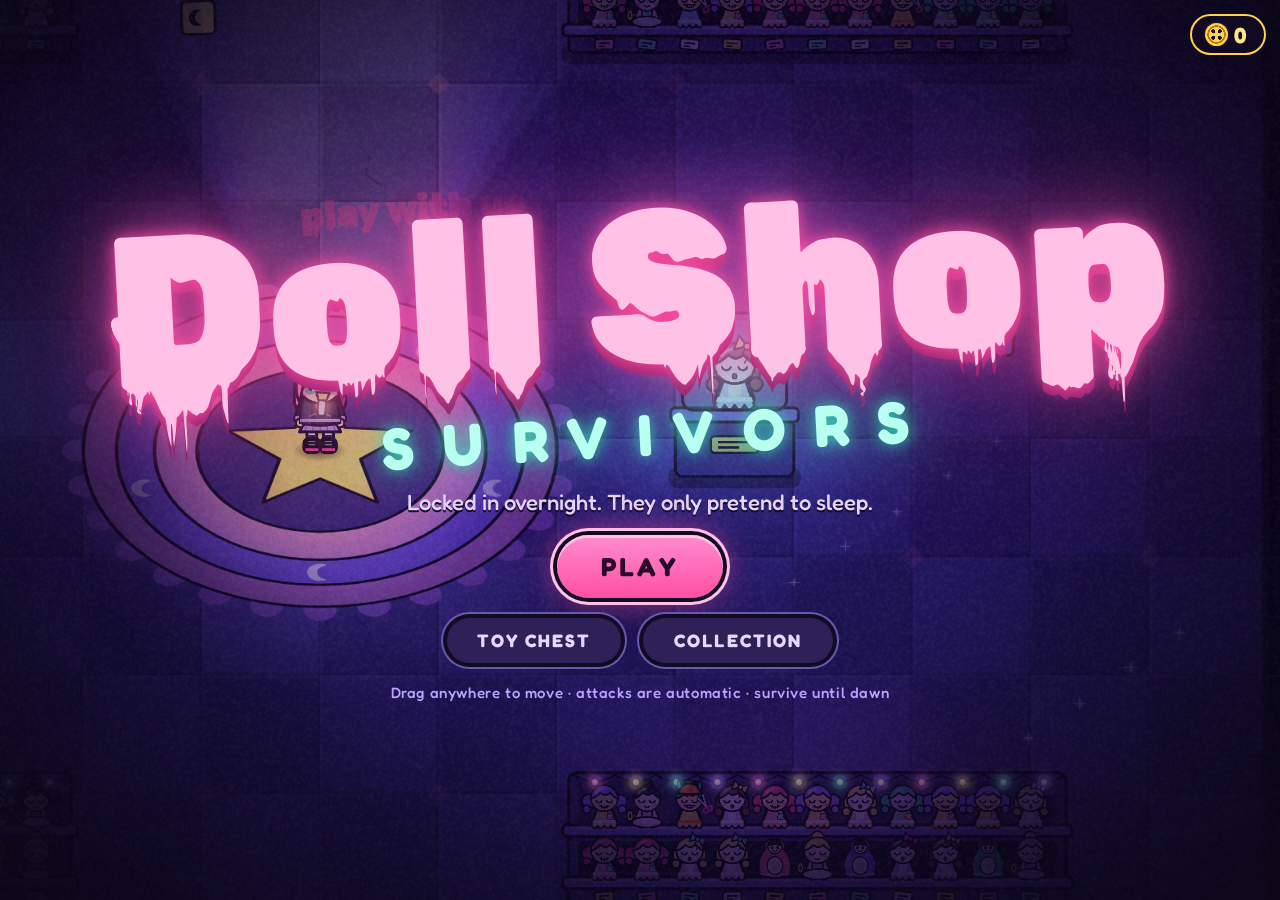
==== commit 713a2add: "v4: five maps with their own challenges, lost dolls, secret map, girl and stickers - Map system: wor" ====
--- a/index.html
+++ b/index.html
@@ -166,6 +166,12 @@
 .dmgbox b{font-size:11px;color:#ffe58a;width:38px;text-align:right}
 @media (orientation:portrait){.cards{flex-direction:column;align-items:center}.card{width:min(88vw,430px);flex-direction:row;flex-wrap:wrap;text-align:left;padding:10px 14px;gap:4px 12px}.card img{width:60px;height:60px}.card h3{flex:1}.card p{flex-basis:100%}.logo{font-size:23vw}.setrow{flex-direction:column}.modes{flex-direction:column}.dares{flex-wrap:wrap}.dl{width:100%}.dare{flex-basis:45%}.cards.c4 .card{width:min(88vw,430px)}.hero img{height:6.5vh;flex:none}.hbig{height:13vh}.setrow{flex:none}#setup{overflow-y:auto;touch-action:pan-y;justify-content:flex-start}.earnbox{flex-direction:column}.earnbox ul{columns:1}.panel{overflow-y:auto;touch-action:pan-y}}
 @media (max-height:520px){.card img{width:44px;height:44px}.hero img{height:19vh}.tag1,.hint{display:none}.lvh span{font-size:8vh}}
+.map b{display:flex;align-items:baseline;justify-content:center;gap:0 6px;flex-wrap:wrap}.map b i{font-style:normal;font-size:clamp(8px,1.4vh,11px);letter-spacing:.1em;color:#ffe58a;font-weight:700}
+.map.on{border-color:#ff8fd0;background:#3a1640;box-shadow:0 0 20px rgba(255,90,170,.45)}
+.map.sec{border-color:#7a0a22;background:#1a0710}.map.sec.on{border-color:#ff3355;background:#3a0614;box-shadow:0 0 24px rgba(255,30,70,.6)}.map.sec span{color:#ff8fa8}
+.tile.sec.done h3{color:#ffb0c0}.tile.lost.unk img{filter:brightness(0) drop-shadow(0 0 6px rgba(255,60,90,.6))}
+.tag1.knock{color:#ff2a55!important;text-shadow:0 0 12px #ff0033;font-style:italic}
+.logo{cursor:pointer}
 </style>
 </head>
 <body>
@@ -188,6 +194,7 @@
   <div class="ph"><button class="back" data-back>&lsaquo; BACK</button><h2>Who is locked in tonight?</h2><div class="purse"><i class="bi"></i><b class="cn">0</b></div></div>
   <div class="setrow"><div id="heroes" class="heroes"></div><div id="heroInfo"></div></div>
   <div id="modes" class="modes"></div>
+  <div id="maps" class="modes maps"></div>
   <div id="dares" class="dares"></div>
   <button id="bGo" class="btn">START THE NIGHT</button>
 </div>
@@ -198,7 +205,7 @@
 </div>
 <div id="coll" class="ov panel">
   <div class="ph"><button class="back" data-back>&lsaquo; BACK</button><h2>Collection</h2><div class="purse"><i class="bi"></i><b class="cn">0</b></div></div>
-  <div class="tabs" id="collTabs"><button data-t="dolls" class="on">DOLLS</button><button data-t="ach">STICKERS</button><button data-t="rec">RECORDS</button></div>
+  <div class="tabs" id="collTabs"><button data-t="dolls" class="on">DOLLS</button><button data-t="ach">STICKERS</button><button data-t="lost">LOST &amp; FOUND</button><button data-t="rec">RECORDS</button></div>
   <div id="collGrid" class="grid scroll"></div>
 </div>
 <div id="levelup" class="ov"><div class="lvh"><span id="lvn">LEVEL 2</span><b>Pick an upgrade</b></div><div id="cards" class="cards"></div><div class="lvf"><div id="build" class="build"></div><button id="bReroll" class="btn ghost">REROLL</button></div></div>
@@ -1000,7 +1007,7 @@
   gn.gain.setValueAtTime(0.0001, t0); gn.gain.linearRampToValueAtTime(o.g || 0.2, t0 + (o.a || 0.004)); gn.gain.exponentialRampToValueAtTime(0.0001, t0 + d);
   s.connect(f); f.connect(gn); gn.connect(o.bus || aSfx); s.start(t0, Math.random() * 0.5); s.stop(t0 + d + 0.04);
 }
-const SFX_GAP = { coin: 0.05, chime: 0.3, ui: 0.05, shoot: 0.09, hit: 0.05, pop: 0.045, gem: 0.035, wake: 0.3, zap: 0.1, squish: 0.07, meow: 0.2, boom: 0.08, giggle: 2, whisper: 2, heart: 0.5 };
+const SFX_GAP = { coin: 0.05, chime: 0.3, ui: 0.05, shoot: 0.09, hit: 0.05, pop: 0.045, gem: 0.035, wake: 0.3, zap: 0.1, squish: 0.07, meow: 0.2, boom: 0.08, giggle: 2, whisper: 2, heart: 0.5, creak: 0.6, horn: 1 };
 const sfxLast = {};
 const PENTA = [0, 2, 4, 7, 9, 12, 14, 16, 19, 21, 24];
 function sfx(n) {
@@ -1035,6 +1042,9 @@
     case 'whisper': for (let i = 0; i < 4; i++) noiz(0.22, { type: 'bandpass', fc: rand(1800, 3400), f2: rand(900, 1500), q: 3, g: 0.09, a: 0.08, t: i * 0.24 }); tone(58, 1.3, { f2: 44, g: 0.2, a: 0.3 }); break;
     case 'heart': tone(62, 0.16, { f2: 38, g: 0.5 }); tone(56, 0.2, { f2: 34, g: 0.4, t: 0.2 }); break;
     case 'nope': tone(180, 0.14, { type: 'square', f2: 120, g: 0.07 }); break;
+    case 'horn': for (const [f, t] of [[196, 0], [233, 0], [196, 0.62], [233, 0.62]]) tone(f, 0.5, { type: 'sawtooth', f2: f * 0.94, g: 0.09, a: 0.05, t, send: true }); noiz(1.4, { fc: 300, f2: 120, g: 0.12, t: 0.1 }); break;
+    case 'train': noiz(1.2, { fc: 900, f2: 160, g: 0.3 }); for (let i = 0; i < 8; i++) tone(70, 0.08, { type: 'square', g: 0.12, t: i * 0.12 }); break;
+    case 'creak': tone(rand(150, 210), 0.7, { type: 'sawtooth', f2: rand(90, 120), g: 0.06, a: 0.1 }); noiz(0.5, { type: 'bandpass', fc: 600, q: 6, g: 0.05 }); break;
     case 'bossdie': noiz(0.9, { fc: 5000, f2: 300, g: 0.35 }); tone(300, 0.9, { type: 'square', f2: 30, g: 0.2 }); for (let i = 0; i < 8; i++) tone(rand(1500, 4000), 0.12, { g: 0.04, t: i * 0.06 }); break;
   }
 }
@@ -1083,20 +1093,24 @@
 }
 
 // ---------- world ----------
-const ZW = 1600, ZH = 1200, W = ZW * 3, H = ZH * 3, WALLH = 170, SH_W = 420, SH_H = 74;
-const ZONES = [
-  { id: 'antique', name: 'The Antique Room', amb: [0.62, 0.42, 0.5], types: { por: 5, hush: 2, mat: 2, rag: 1 }, mb: 'twin', lc: 'red' },
-  { id: 'boutique', name: 'The Boutique', amb: [1.12, 0.95, 1.05], types: { manne: 4, bal: 4, por: 2, rag: 2 }, mb: 'seam', lc: 'pink' },
-  { id: 'nursery', name: 'The Nursery', amb: [0.9, 0.96, 1.12], types: { baby: 6, rag: 3, teddy: 2 }, mb: 'crybaby', lc: 'blue' },
-  { id: 'plush', name: 'Plush Meadow', amb: [1.05, 1.15, 1.0], types: { teddy: 6, rag: 3, baby: 1 }, mb: 'bigted', lc: 'mint' },
-  { id: 'main', name: 'The Shop Floor', amb: [1, 1, 1], types: { rag: 6, bal: 2, por: 2, mat: 1, buddy: 1 }, lc: 'pink' },
-  { id: 'arcade', name: 'The Arcade', amb: [0.55, 0.55, 0.95], types: { robot: 5, jack: 2, nova: 1, bal: 2 }, mb: 'unit9', lc: 'mint' },
-  { id: 'workshop', name: 'The Doll Hospital', amb: [0.58, 0.8, 0.62], types: { patch: 5, rag: 3, buddy: 2 }, mb: 'stitch', lc: 'mint' },
-  { id: 'checkout', name: 'The Checkout', amb: [1, 1, 1], types: { rag: 5, mat: 3, buddy: 2, bal: 2 }, lc: 'pink' },
-  { id: 'stock', name: 'The Stockroom', amb: [0.42, 0.46, 0.7], types: { jack: 5, mat: 3, patch: 2 }, mb: 'jackking', lc: 'blue' },
-];
-ZONES.forEach((z, i) => { z.i = i; z.x = (i % 3) * ZW; z.y = Math.floor(i / 3) * ZH; });
-const zoneAt = (x, y) => ZONES[clamp((y / ZH) | 0, 0, 2) * 3 + clamp((x / ZW) | 0, 0, 2)];
+const ZW = 1600, ZH = 1200, WALLH = 170, SH_W = 420, SH_H = 74;
+let W = ZW * 3, H = ZH * 3, MCOLS = 3, MROWS = 3, MAP = null;
+// room themes: art (tiles, shelves) + default doll mix; maps place them on a grid and may rename them
+const ZTHEME = {
+  antique: { name: 'The Antique Room', amb: [0.62, 0.42, 0.5], types: { por: 5, hush: 2, mat: 2, rag: 1 }, mb: 'twin', lc: 'red' },
+  boutique: { name: 'The Boutique', amb: [1.12, 0.95, 1.05], types: { manne: 4, bal: 4, por: 2, rag: 2 }, mb: 'seam', lc: 'pink' },
+  nursery: { name: 'The Nursery', amb: [0.9, 0.96, 1.12], types: { baby: 6, rag: 3, teddy: 2 }, mb: 'crybaby', lc: 'blue' },
+  plush: { name: 'Plush Meadow', amb: [1.05, 1.15, 1.0], types: { teddy: 6, rag: 3, baby: 1 }, mb: 'bigted', lc: 'mint' },
+  main: { name: 'The Shop Floor', amb: [1, 1, 1], types: { rag: 6, bal: 2, por: 2, mat: 1, buddy: 1 }, lc: 'pink' },
+  arcade: { name: 'The Arcade', amb: [0.55, 0.55, 0.95], types: { robot: 5, jack: 2, nova: 1, bal: 2 }, mb: 'unit9', lc: 'mint' },
+  workshop: { name: 'The Doll Hospital', amb: [0.58, 0.8, 0.62], types: { patch: 5, rag: 3, buddy: 2 }, mb: 'stitch', lc: 'mint' },
+  checkout: { name: 'The Checkout', amb: [1, 1, 1], types: { rag: 5, mat: 3, buddy: 2, bal: 2 }, lc: 'pink' },
+  stock: { name: 'The Stockroom', amb: [0.42, 0.46, 0.7], types: { jack: 5, mat: 3, patch: 2 }, mb: 'jackking', lc: 'blue' },
+  attic: { name: 'The Rafters', amb: [0.62, 0.5, 0.42], types: { por: 3, rag: 3, hush: 1, mat: 2, teddy: 1 }, mb: 'twin', lc: 'warm' },
+  cellar: { name: 'The Cellar', amb: [0.4, 0.5, 0.45], types: { patch: 3, manne: 2, hush: 1, rag: 3, buddy: 1 }, mb: 'stitch', lc: 'red' },
+};
+let ZONES = [];
+const zoneAt = (x, y) => ZONES[clamp((y / ZH) | 0, 0, MROWS - 1) * MCOLS + clamp((x / ZW) | 0, 0, MCOLS - 1)];
 const shelves = [], solids = [], slots = [], decor = [], wallDecor = [], lairs = [], lights = [];
 const G = { state: 'boot', t: 0, rt: 0, ts: 1, bot: false, mode: null, hero: null };
 let P = null;
@@ -1210,24 +1224,30 @@
 }
 function addProp(z, spr, lx, ly, w, h, light) { const x = z.x + lx, y = z.y + ly; solids.push({ kind: 'prop', spr, x, y, w, h, sy: y + h }); if (light) lights.push({ x: x + w / 2, y: y - 20, r: light[1], c: light[0], a: light[2] || 0.8, fl: light[3] || 0 }); }
 function buildWorld() {
+  for (const a of [shelves, solids, slots, decor, wallDecor, lairs, lights]) a.length = 0;
   for (const z of ZONES) {
-    const rows = z.id === 'main' ? [200, 920] : z.id === 'checkout' ? [230, 890] : [230, 560, 890];
+    const th = z.th, rows = th === 'main' ? [200, 920] : th === 'checkout' ? [230, 890] : [230, 560, 890];
     rows.forEach((ly, ri) => [170, 1010].forEach((lx, si) => addShelf(z, lx, ly, (ri + si) % 2)));
     const P4 = [[640, 240], [860, 240], [640, 960], [860, 960]];
-    if (z.id === 'main') { addProp(z, 'case', 400, 560, 100, 72, ['mint', 200]); addProp(z, 'case', 1100, 560, 100, 72, ['mint', 200]); decor.push({ s: 'rug', x: z.x + 800, y: z.y + 610 }); }
-    if (z.id === 'checkout') { addProp(z, 'counter', 170, 560, 420, 74, ['mint', 150, 0.6]); addProp(z, 'counter', 1010, 560, 420, 74, ['mint', 150, 0.6]); decor.push({ s: 'rug', x: z.x + 800, y: z.y + 600 }); }
-    if (z.id === 'plush') for (const [x, y] of [[660, 300], [880, 330], [640, 1000], [900, 960], [760, 880]]) addProp(z, 'beanbag', x, y, 90, 40);
-    if (z.id === 'arcade') P4.forEach(([x, y], i) => addProp(z, 'claw', x, y, 100, 56, [i % 2 ? 'pink' : 'mint', 260, 0.95, 0.15]));
-    if (z.id === 'antique') P4.forEach(([x, y]) => addProp(z, 'cabinet', x, y, 100, 72, ['red', 220, 0.8, 0.1]));
-    if (z.id === 'boutique') { addProp(z, 'rack', 690, 300, 220, 30, ['pink', 240, 0.6]); addProp(z, 'rack', 690, 1010, 220, 30, ['pink', 240, 0.6]); }
-    if (z.id === 'nursery') { for (const [x, y] of [[610, 290], [860, 290], [735, 1010]]) addProp(z, 'crib', x, y, 134, 56, ['blue', 200, 0.6]); }
-    if (z.id === 'workshop') { addProp(z, 'bench', 680, 300, 240, 60, ['warm', 280, 1, 0.5]); addProp(z, 'bench', 680, 1010, 240, 60, ['warm', 280, 1, 0.5]); }
-    if (z.id === 'stock') { for (const [x, y] of [[620, 270], [860, 300], [640, 990], [880, 960], [1300, 400], [200, 760]]) addProp(z, 'crates', x, y, 120, 58); lights.push({ x: z.x + 800, y: z.y + 600, r: 420, c: 'white', a: 0.7, fl: 0.9 }); }
+    if (th === 'main') { addProp(z, 'case', 400, 560, 100, 72, ['mint', 200]); addProp(z, 'case', 1100, 560, 100, 72, ['mint', 200]); decor.push({ s: 'rug', x: z.x + 800, y: z.y + 610 }); }
+    if (th === 'checkout') { addProp(z, 'counter', 170, 560, 420, 74, ['mint', 150, 0.6]); addProp(z, 'counter', 1010, 560, 420, 74, ['mint', 150, 0.6]); decor.push({ s: 'rug', x: z.x + 800, y: z.y + 600 }); }
+    if (th === 'plush') for (const [x, y] of [[660, 300], [880, 330], [640, 1000], [900, 960], [760, 880]]) addProp(z, 'beanbag', x, y, 90, 40);
+    if (th === 'arcade') P4.forEach(([x, y], i) => addProp(z, 'claw', x, y, 100, 56, [i % 2 ? 'pink' : 'mint', 260, 0.95, 0.15]));
+    if (th === 'antique') P4.forEach(([x, y]) => addProp(z, 'cabinet', x, y, 100, 72, ['red', 220, 0.8, 0.1]));
+    if (th === 'boutique') { addProp(z, 'rack', 690, 300, 220, 30, ['pink', 240, 0.6]); addProp(z, 'rack', 690, 1010, 220, 30, ['pink', 240, 0.6]); }
+    if (th === 'nursery') { for (const [x, y] of [[610, 290], [860, 290], [735, 1010]]) addProp(z, 'crib', x, y, 134, 56, ['blue', 200, 0.6]); }
+    if (th === 'workshop') { addProp(z, 'bench', 680, 300, 240, 60, ['warm', 280, 1, 0.5]); addProp(z, 'bench', 680, 1010, 240, 60, ['warm', 280, 1, 0.5]); }
+    if (th === 'stock') { for (const [x, y] of [[620, 270], [860, 300], [640, 990], [880, 960], [1300, 400], [200, 760]]) addProp(z, 'crates', x, y, 120, 58); lights.push({ x: z.x + 800, y: z.y + 600, r: 420, c: 'white', a: 0.7, fl: 0.9 }); }
+    if (th === 'attic') { for (const [x, y] of [[650, 280], [900, 980]]) addProp(z, 'cabinet', x, y, 100, 72, ['warm', 200, 0.7, 0.35]); addProp(z, 'crates', 860, 260, 120, 58); addProp(z, 'crates', 620, 980, 120, 58); }
+    if (th === 'cellar') { addProp(z, 'bench', 680, 300, 240, 60, ['red', 260, 0.9, 0.6]); for (const [x, y] of [[640, 990], [880, 960]]) addProp(z, 'crates', x, y, 120, 58); lights.push({ x: z.x + 800, y: z.y + 640, r: 380, c: 'red', a: 0.55, fl: 0.7 }); }
     if (z.mb) lairs.push({ kind: 'lair', x: z.x + 800, y: z.y + 600, sy: z.y + 600, z, used: false });
     for (let i = 0; i < 5; i++) { const x = z.x + rand(100, ZW - 100), y = z.y + rand(120, ZH - 80); if (!shelfAt(x, y)) decor.push({ s: 'decal', x, y, i: randi(0, 7) }); }
     if (z.y === 0) {
-      wallDecor.push({ s: 'win', x: z.x + 400 }, { s: z.id === 'boutique' ? 'winMoon' : 'win', x: z.x + 1200 }, { s: 'poster', x: z.x + 150 }, { s: 'poster', x: z.x + 1450 });
-      wallDecor.push(z.id === 'antique' ? { s: 'poster', x: z.x + 800 } : z.id === 'boutique' ? { s: 'neonHeart', x: z.x + 800, c: 'pink' } : { s: 'neonMoon', x: z.x + 800, c: 'mint' });
+      if (MAP.under) wallDecor.push({ s: 'poster', x: z.x + 400 }, { s: 'poster', x: z.x + 1200 }, { s: 'neonMoon', x: z.x + 800, c: 'red' });
+      else {
+        wallDecor.push({ s: 'win', x: z.x + 400 }, { s: th === 'boutique' ? 'winMoon' : 'win', x: z.x + 1200 }, { s: 'poster', x: z.x + 150 }, { s: 'poster', x: z.x + 1450 });
+        wallDecor.push(th === 'antique' || th === 'attic' ? { s: 'poster', x: z.x + 800 } : th === 'boutique' ? { s: 'neonHeart', x: z.x + 800, c: 'pink' } : { s: 'neonMoon', x: z.x + 800, c: 'mint' });
+      }
     }
   }
 }
@@ -1240,7 +1260,7 @@
   G.mode = MODES[mode] || MODES.short; G.hero = hero || HEROES[0];
   const M = G.mode;
   Object.assign(G, { t: 0, kills: 0, coins: 0, shake: 0, flash: 0, flash2: 0, blackout: 0, hurt: 0, dawn: 0, spawnAcc: 0, boxT: 22, comboT: 0, pending: 0, bosses: [], bossDead: false, dmgDone: 0, dps: 0, dpsT: 0, dpsLast: 0, stateT: 0, cap: 24, lightT: rand(14, 22), scareT: rand(22, 32), peek: 0, peekD: 1, peekS: 1, flick: 0, stare: 0, msgT: 0, msg: '', msgX: .5, msgY: .5, heartT: 0, nextWave: 60, wi: 0, minis: M.minis.slice(), nextMini: M.every || 0, bossAt: M.boss, bossWarn: false, eliteT: 50, hm: 1, kbR: 1, spdMul: 1, dmgMul: 1, minisKilled: 0, bossKills: 0, evos: 0, seen: {}, by: {}, styleMax: 0, dare: Object.assign({}, SV.dares), zone: null, zones: {}, mbOrder: Object.keys(MB).filter(k => !MB[k].final).sort(() => Math.random() - 0.5), mbi: 0, earned: 0 });
-  P = { kind: 'player', x: 2400, y: 1810, sy: 1810, r: 13, hp: 100, maxhp: 100, vx: 0, vy: 0, face: 1, back: false, aim: -Math.PI / 2, inv: 0, lvl: 1, xp: 0, need: need(1), up: {}, walk: 0, moving: false, tm: { gloss: 0.5, bomb: 1, ball: 0.6, storm: 1.4, aura: 0, spray: 0, scissors: 0.8, mirror: 1, musicbox: 1.5, whip: 0.6, bubble: 0.8, zap: 1, trail: 0, turret: 0.5, alarm: 12 }, whipB: 0, whipF: 1, mend: 0, charms: [], auraR: 0, sprayR: 0, sprayA: 0, shieldUp: false, shieldT: 3, revives: 0, rerolls: 0, blinkT: 3 };
+  P = { kind: 'player', x: W / 2, y: H / 2 + 10, sy: H / 2 + 10, r: 13, hp: 100, maxhp: 100, vx: 0, vy: 0, face: 1, back: false, aim: -Math.PI / 2, inv: 0, lvl: 1, xp: 0, need: need(1), up: {}, walk: 0, moving: false, tm: { gloss: 0.5, bomb: 1, ball: 0.6, storm: 1.4, aura: 0, spray: 0, scissors: 0.8, mirror: 1, musicbox: 1.5, whip: 0.6, bubble: 0.8, zap: 1, trail: 0, turret: 0.5, alarm: 12 }, whipB: 0, whipF: 1, mend: 0, charms: [], auraR: 0, sprayR: 0, sprayA: 0, shieldUp: false, shieldT: 3, revives: 0, rerolls: 0, blinkT: 3 };
   P.up[G.hero.start] = 1;
   const sh = SV.shop, hm = G.hero.mod;
   if (sh.start) { const c = Object.values(IT).filter(u => u.k !== 'W' && u.id !== 'coupon' && itemOk(u.id)); P.up[pick(c).id] = 1; }
@@ -1249,6 +1269,7 @@
   for (let i = 0; i < (sh.head || 0); i++) { P.lvl++; P.need = need(P.lvl); G.pending++; }
   for (const s of slots) { s.state = 0; s.type = wpick(s.sh.z.types); s.vr = randi(0, 2); s.blink = rand(1, 12); }
   for (const l of lairs) l.used = false;
+  mapReset();
   joy.on = false; joy.dx = joy.dy = 0;
 }
 function recalc() {
@@ -1260,12 +1281,12 @@
   S.crit = 0.05 + 0.08 * lv('ears') + 0.02 * lv('clip') + (hm.crit || 0);
   S.pick = 70 * (1 + 0.35 * lv('bow') + 0.1 * n('mag') + (hm.pick || 0));
   S.regen = 0.4 * lv('locket') + (hm.regen || 0);
-  S.xp = [1, 1, 1, 1, 1.15, 1.3, 1.5][lv('bunny')] * (1 + 0.08 * lv('notes') + 0.04 * n('grow') + (hm.xp || 0));
+  S.xp = [1, 1, 1, 1, 1.15, 1.3, 1.5][lv('bunny')] * (1 + 0.08 * lv('notes') + 0.04 * n('grow') + (hm.xp || 0)) * (MAP.xp || 1);
   S.spd = 1 + 0.09 * lv('boots') + 0.03 * n('spd') + (hm.spd || 0);
   S.armor = (1 - 0.07 * lv('hoodie')) * (1 - 0.03 * n('armor'));
   S.dodge = 0.06 * lv('foot') + (hm.dodge || 0);
   S.coin = 1 + 0.2 * lv('piggy') + 0.1 * n('greed');
-  S.echo = 0.1 * lv('scrunchie'); S.venom = 0.2 * lv('lipstick'); S.batt = lv('battery'); S.thorns = [0, 20, 35, 50, 65, 80][lv('backpack')];
+  S.echo = 0.1 * lv('scrunchie'); S.venom = 0.2 * lv('lipstick'); S.batt = lv('battery') + (hm.batt || 0); S.thorns = [0, 20, 35, 50, 65, 80][lv('backpack')];
   S.shieldCd = [0, 18, 16, 14, 12, 10][lv('shield')];
   P.maxhp = 100 + 20 * lv('locket') + 10 * n('vit') + (hm.hp || 0);
   const st = c => styleTier(c)[1], mk = st('MAKEUP'), of = st('OUTFIT'), cm = st('CHARM'), ty = st('TOY'), pt = st('PET');
@@ -1295,7 +1316,7 @@
 function heal(n) { P.hp = Math.min(P.maxhp, P.hp + n); addNum(P.x, P.y - 78, '+' + n, 3); sfx('heal'); for (let i = 0; i < 8; i++) part(P.x + rand(-14, 14), P.y - rand(10, 50), rand(-20, 20), rand(-90, -40), rand(0.4, 0.8), rand(10, 16), A.spark.red, true); }
 
 // ---------- spatial grid ----------
-const GC = 100, GW = Math.ceil(W / GC), GH = Math.ceil(H / GC), grid = Array.from({ length: GW * GH }, () => []);
+const GC = 100, GW = Math.ceil(ZW * 5 / GC), GH = Math.ceil(ZH * 4 / GC), grid = Array.from({ length: GW * GH }, () => []);
 const gridUsed = [];
 function gridBuild() { for (const c of gridUsed) c.length = 0; gridUsed.length = 0; for (const e of enemies) { if (e.dead || e.st === 'jump') continue; const c = grid[clamp((e.y / GC) | 0, 0, GH - 1) * GW + clamp((e.x / GC) | 0, 0, GW - 1)]; if (!c.length) gridUsed.push(c); c.push(e); } }
 function forNear(x, y, r, fn) {
@@ -1403,7 +1424,7 @@
   else { G.minisKilled++; banner(M.name + ' DEFEATED', 'Grab the golden gift'); }
 }
 function eb(x, y, a, sp, dmg, r = 9) { if (eshots.length < 220) eshots.push({ x, y, vx: Math.cos(a) * sp, vy: Math.sin(a) * sp, r, dmg, life: 4.5, dead: false }); }
-function ezone(x, y, r, d, dmg) { ezones.push({ x, y, r, t: 0, d, dmg, dead: false }); }
+function ezone(x, y, r, d, dmg, drop) { const z = { x, y, r, t: 0, d, dmg, drop, dead: false }; ezones.push(z); return z; }
 function mbAI(e, dt, d, mx, my) {
   const M = e.mb, rage = e.hp < e.maxhp * 0.5, pa = Math.atan2(my, mx);
   if (!e.act) {
@@ -1455,6 +1476,7 @@
     if (S.night && d < 185 && e.slow <= 0.06 && !e.boss) { e.slow = 0.1; e.slowF = 1 - S.night; }
     if (e.slow > 0) { e.slow -= dt; sp *= e.slowF; }
     if (e.lit && S.batt) sp *= litSlow;
+    if (MAP.rule === 'outage' && zoneAt(e.x, e.y).out > 0) sp *= 1.25;
     e.over = e.boss ? null : shelfAt(e.x, e.y); if (e.over) sp *= 0.55;
     e.x += (mx * sp + e.kx) * dt; e.y += (my * sp + e.ky) * dt;
     const kd = Math.exp(-7 * dt); e.kx *= kd; e.ky *= kd;
@@ -1469,7 +1491,7 @@
     for (let i = 0; i < n; i++) { const a = c[i]; if (a.dead || a.boss) continue; for (let j = i + 1; j < n; j++) { const b = c[j]; if (b.dead || b.boss) continue; const dx = b.x - a.x, dy = b.y - a.y, q = (a.r + b.r) * 0.9, d2 = dx * dx + dy * dy; if (d2 < q * q && d2 > 0.01) { const d = Math.sqrt(d2), p = (q - d) / d * 0.5 * Math.min(1, dt * 14), wa = b.mass / (a.mass + b.mass); a.x -= dx * p * wa * 2; a.y -= dy * p * wa * 2; b.x += dx * p * (1 - wa) * 2; b.y += dy * p * (1 - wa) * 2; } } }
   }
   for (const z of ezones) {
-    z.t += dt; if (z.t < z.d) continue; z.dead = true; if (!z.dmg) continue;
+    z.t += dt; if (z.t < z.d) continue; z.dead = true; if (z.drop) rafterDrop(z); if (!z.dmg) continue;
     ring(z.x, z.y, z.r * 0.3, z.r, 0.3, 'red', 6); flashAt(z.x, z.y, z.r * 2, 0.25, 'red'); for (let i = 0; i < 5; i++) part(z.x + rand(-z.r, z.r) * 0.6, z.y + rand(-z.r, z.r) * 0.4, 0, -40, 0.4, rand(20, 34), A.puff, false, 0, 1, 30);
     if (Math.hypot(P.x - z.x, P.y - z.y) < z.r + P.r) damagePlayer(z.dmg);
   }
@@ -1512,7 +1534,7 @@
   const unl = unlocked(), cand = [];
   for (const s of slots) { if (s.state !== 0) continue; const dx = s.x - P.x; if (dx > 700 || dx < -700) continue; const dy = s.y - P.y, q = dx * dx + dy * dy; if (q > 230 * 230 && q < 700 * 700 && unl[s.type]) cand.push(s); }
   if (cand.length > 4 && Math.random() < 0.7) { wake(pick(cand)); return; }
-  const a = rand(TAU), d = rand(600, 690), x = clamp(P.x + Math.cos(a) * d, 20, W - 20), y = clamp(P.y + Math.sin(a) * d * 0.75, 20, H - 20);
+  let x = 0, y = 0; for (let k = 0; k < 8; k++) { const a = rand(TAU), d = rand(600, 690); x = clamp(P.x + Math.cos(a) * d, 20, W - 20); y = clamp(P.y + Math.sin(a) * d * 0.75, 20, H - 20); if (Math.hypot(x - P.x, y - P.y) > 430) break; }
   const ty = Math.random() < 0.5 ? wpick(zoneAt(x, y).types, unl) : wpick(SPAWNW, unl), n = ET[ty].pack || 1;
   for (let i = 0; i < n; i++) spawnEnemy(ty, clamp(x + rand(-30, 30) * i, 20, W - 20), clamp(y + rand(-30, 30) * i, 20, H - 20), { pop: true });
 }
@@ -1522,11 +1544,11 @@
   banner(w[2], w[3]); if (w[4]) { G.blackout = 1.8; sfx('dark'); } else lightning();
   ringSpawn(w[0], n, 540); if (G.t > 200) ringSpawn('rag', Math.round(10 + G.t / 60), 620);
 }
-function nearSpot(dist) { let dx = 2400 - P.x, dy = 1800 - P.y, d = Math.hypot(dx, dy); if (d < 60) { dx = 0; dy = -1; d = 1; } return [clamp(P.x + dx / d * dist, 140, W - 140), clamp(P.y + dy / d * dist * 0.85, 180, H - 100)]; }
+function nearSpot(dist) { let dx = W / 2 - P.x, dy = H / 2 - P.y, d = Math.hypot(dx, dy); if (d < 60) { dx = 0; dy = -1; d = 1; } return [clamp(P.x + dx / d * dist, 140, W - 140), clamp(P.y + dy / d * dist * 0.85, 180, H - 100)]; }
 function director(dt) {
   const t = G.t, m = t / 60, M = G.mode;
   const lm = Math.max(0, m - 5); G.hm = 1 + m * 0.38 + m * m * 0.045 + lm * lm * lm * 0.05; G.spdMul = (1 + Math.min(0.3, t / 900 * 0.3) + Math.max(0, t - 600) / 600 * 0.5) * (G.dare.rush ? 1.2 : 1); G.dmgMul = 1 + Math.min(3, t / 600 * 0.7);
-  G.cap = Math.min(250, 24 + t * 0.62) * (G.dare.swarm ? 1.3 : 1); G.kbR = Math.sqrt(G.hm);
+  G.cap = Math.min(250, 24 + t * 0.62) * (G.dare.swarm ? 1.3 : 1) * (MAP.dens || 1); G.kbR = Math.sqrt(G.hm);
   if (!G.bosses.some(b => b.mb.final)) AU.layer = t < 50 ? 0 : t < 125 ? 1 : 2;
   G.dpsT += dt; if (G.dpsT >= 10) { G.dps = lerp((G.dmgDone - G.dpsLast) / G.dpsT, G.dps, 0.4); G.dpsLast = G.dmgDone; G.dpsT = 0; }
   G.lightT -= dt; if (G.lightT <= 0) { G.lightT = rand(24, 40); lightning(); }
@@ -1539,7 +1561,7 @@
   if (G.bossAt && t >= G.bossAt) { G.bossAt = 0; const p = nearSpot(430); spawnMini('madame', p[0], p[1]); }
   if (M.len < 1e9 && t > M.len - 24 && !G.almost) { G.almost = true; banner('ALMOST DAWN', 'Hold on'); }
   if (G.blackout > 0) return;
-  G.spawnAcc += (Math.min(9, 1.5 + t * 0.026) + Math.max(0, t - 300) * 0.013) * dt * (G.bosses.length ? 0.6 : 1) * (G.dare.swarm ? 1.4 : 1);
+  G.spawnAcc += (Math.min(9, 1.5 + t * 0.026) + Math.max(0, t - 300) * 0.013) * dt * (G.bosses.length ? 0.6 : 1) * (G.dare.swarm ? 1.4 : 1) * (MAP.dens || 1);
   while (G.spawnAcc >= 1) { G.spawnAcc -= 1; if (enemies.length < G.cap) spawnNear(); }
   G.eliteT -= dt; if (G.eliteT <= 0) { G.eliteT = Math.max(18, 45 - t / 40); const unl = unlocked(), a = rand(TAU); spawnEnemy(wpick(SPAWNW, unl), clamp(P.x + Math.cos(a) * 620, 30, W - 30), clamp(P.y + Math.sin(a) * 480, 30, H - 30), { pop: true, elite: true }); }
   G.boxT -= dt;
@@ -1818,7 +1840,7 @@
   let best = null, bd = 1e12; for (const g of gems) { const d = (g.x - P.x) * (g.x - P.x) + (g.y - P.y) * (g.y - P.y); if (d < bd) { bd = d; best = g; } }
   if (best && bd < 500 * 500) { const d = Math.sqrt(bd) || 1; ax += (best.x - P.x) / d * 0.9; ay += (best.y - P.y) / d * 0.9; }
   for (const b of boxes) { const dx = b.x - P.x, dy = b.y - P.y, d = Math.hypot(dx, dy) || 1; if (b.gold || d < 700) { ax += dx / d * (b.gold ? 1.6 : 0.8); ay += dy / d * (b.gold ? 1.6 : 0.8); } }
-  ax += (2400 - P.x) / 1400; ay += (1810 - P.y) / 1100;
+  ax += (W / 2 - P.x) / 1400; ay += (H / 2 + 10 - P.y) / 1100; [ax, ay] = mapBot(ax, ay);
   ax += Math.cos(G.t * 0.7) * 0.5; ay += Math.sin(G.t * 0.9) * 0.5;
   const m = Math.hypot(ax, ay) || 1; return [ax / m, ay / m];
 }
@@ -1881,7 +1903,7 @@
   if (st === 'play') {
     G.t += dt;
     if (G.t >= G.mode.len) { G.state = 'dawn'; G.stateT = 0; AU.mode = 'off'; sfx('win'); hideHud(); return; }
-    updPlayer(dt); director(dt); updSlots(dt, true); gridBuild(); updEnemies(dt); updWeapons(dt); updShots(dt); updPets(dt); updGems(dt);
+    updPlayer(dt); director(dt); updSlots(dt, true); gridBuild(); updEnemies(dt); mapUpdate(dt); updWeapons(dt); updShots(dt); updPets(dt); updGems(dt);
     for (const b of boxes) { b.t += dt; if (Math.hypot(b.x - P.x, b.y - P.y) < 36) openBox(b); }
     compact(enemies); compact(gems); compact(shots); compact(eshots); compact(boxes);
     G.comboT -= dt; if (G.comboT <= 0) AU.combo = 0;
@@ -1894,25 +1916,247 @@
   if (st === 'dawn') {
     G.stateT += dt; G.dawn = Math.min(1, G.stateT / 2.6); updFx(dt);
     for (const e of enemies) { e.t += dt * 0.3; if (!e.dead && Math.random() < dt * (0.8 + G.stateT * 2)) { e.dead = true; burst(e.x, e.y - e.hgt * 0.4, 'butter', e.boss ? 30 : 5); } }
-    compact(enemies); eshots.length = 0; ezones.length = 0;
+    compact(enemies); eshots.length = 0; ezones.length = 0; G.train = null;
+    if (G.hunter) { burst(G.hunter.x, G.hunter.y - 120, 'red', 30); G.hunter = null; }
     if (G.stateT > 3.6) { G.state = 'won'; endRun(true); }
     return;
   }
 }
-function sim(mode = 'short', heroId = 'luna', maxT = 1000) {
+function sim(mode = 'short', heroId = 'luna', maxT = 1000, map) {
+  if (map) setMap(map);
   G.bot = true; reset(mode, HEROES.find(h => h.id === heroId)); G.state = 'play';
   const log = []; let lastLog = 0, n = 0;
   while (G.state === 'play' && n++ < maxT * 60) { update(1 / 60); if (G.t - lastLog >= 60) { lastLog = G.t; log.push(`${Math.round(G.t)}s L${P.lvl} hp${Math.round(P.hp)} en${enemies.length} k${G.kills} dps${Math.round(G.dps)} hm${G.hm.toFixed(1)} mb${G.minisKilled} c${G.coins}`); } }
-  const r = { state: G.state, t: Math.round(G.t), lvl: P.lvl, kills: G.kills, hp: Math.round(P.hp), bossDead: G.bossDead, minis: G.minisKilled, coins: G.coins, evos: G.evos, up: Object.assign({}, P.up), by: Object.assign({}, G.by), log };
+  const r = { map: MAP.id, state: G.state, t: Math.round(G.t), trainK: G.trainKills, found: G.found, lvl: P.lvl, kills: G.kills, hp: Math.round(P.hp), bossDead: G.bossDead, minis: G.minisKilled, coins: G.coins, evos: G.evos, up: Object.assign({}, P.up), by: Object.assign({}, G.by), log };
   G.bot = false; G.state = 'title'; return r;
 }
+
+// ---------- v4: maps, map challenges, lost dolls, the Shopkeeper ----------
+// A map is a grid of rooms (ZW x ZH each) built from room themes, plus one rule that makes it play differently.
+const MAPS = {
+  store: { name: 'The Toy Store', size: 'MEDIUM', sub: 'Nine rooms. The classic night.', cols: 3, rows: 3, bonus: 0, hint: 'Drag anywhere to move',
+    zones: ['antique', 'boutique', 'nursery', 'plush', 'main', 'arcade', 'workshop', 'checkout', 'stock'] },
+  attic: { name: 'The Attic', size: 'SMALL', sub: 'Cramped and dark. Things drop from the rafters.', cols: 2, rows: 2, bonus: 0.15, dark: 0.7, dens: 0.8, xp: 1.25, rule: 'rafters', hint: 'Watch the floor. Things fall from the rafters.',
+    zones: [{ th: 'attic', name: 'The Rafters' }, { th: 'antique', name: "Grandma's Trunks" }, { th: 'nursery', name: 'The Old Nursery' }, { th: 'attic', name: 'The Crawlspace' }] },
+  express: { name: 'The Midnight Express', size: 'LONG', sub: 'One endless hall. A ghost train runs the tracks.', cols: 5, rows: 1, bonus: 0.2, xp: 1.15, rule: 'train', hint: 'When the horn blows, get off the red track.',
+    zones: [{ th: 'stock', name: 'The Freight Car' }, { th: 'arcade', name: 'The Arcade Car' }, { th: 'main', name: 'The Platform' }, { th: 'boutique', name: 'The Dining Car' }, { th: 'plush', name: 'The Sleeper Car' }] },
+  mall: { name: 'The Department Store', size: 'HUGE', sub: 'Twelve rooms. The power keeps cutting out.', cols: 4, rows: 3, bonus: 0.25, xp: 1.15, rule: 'outage', hint: 'The power keeps failing. They are faster in the dark.',
+    zones: ['antique', 'boutique', 'nursery', 'arcade', 'plush', 'main', 'checkout', 'workshop', 'stock', { th: 'attic', name: 'Lost Property' }, { th: 'boutique', name: 'The Bridal Floor' }, { th: 'cellar', name: 'The Loading Dock' }] },
+  basement: { name: 'The Basement', size: 'TALL', sub: 'Under the store. Someone still works down here.', cols: 2, rows: 3, bonus: 0.6, xp: 1.2, dark: 0.55, rule: 'hunter', under: true, secret: true, hint: 'Keep your flashlight on her.',
+    zones: [{ th: 'cellar', name: 'The Boiler Room' }, { th: 'antique', name: 'The Discards' }, { th: 'workshop', name: 'The Old Doll Hospital' }, { th: 'cellar', name: 'The Bottom Step' }, { th: 'nursery', name: 'The Forgotten Nursery' }, { th: 'cellar', name: 'The Furnace' }] },
+};
+for (const id in MAPS) MAPS[id].id = id;
+const MAP_REQ = { express: 'mini_1', mall: 'win_short', basement: 'lost_all' };
+const mapOpen = id => !MAP_REQ[id] || !!SV.ach[MAP_REQ[id]];
+// one lost doll hides somewhere on every map
+const LOST = {
+  store: { name: 'Penny', desc: 'The first doll the shop ever sold. She found her way back.', hint: 'Somewhere in the Toy Store.' },
+  attic: { name: 'Mabel', desc: 'Grandma swore she locked her in the trunk.', hint: 'Somewhere in the Attic. Listen for giggling.' },
+  express: { name: 'Ticket Girl', desc: 'She is still waiting for a train that left in 1952.', hint: 'Somewhere along the Midnight Express.' },
+  mall: { name: 'Little Mannequin', desc: 'She got separated from her mother in the Bridal Floor.', hint: 'Somewhere in the Department Store.' },
+  basement: { name: "The Shopkeeper's Daughter", desc: 'Her mother has been looking for her for a very long time.', hint: 'Somewhere in the Basement.' },
+};
+const LOST_UP = ['store', 'attic', 'express', 'mall'];
+
+function setMap(id) {
+  MAP = MAPS[id] || MAPS.store; MCOLS = MAP.cols; MROWS = MAP.rows; W = ZW * MCOLS; H = ZH * MROWS;
+  ZONES = MAP.zones.map((d, i) => { const o = typeof d === 'string' ? { th: d } : d, t = ZTHEME[o.th]; return Object.assign({}, t, { th: o.th, name: o.name || t.name, id: o.th + i, i, x: (i % MCOLS) * ZW, y: Math.floor(i / MCOLS) * ZH, out: 0 }); });
+  buildWorld();
+}
+function mapReset() {
+  for (const z of ZONES) z.out = 0;
+  Object.assign(G, { rafT: 9, train: null, trainT: 24, trainKills: 0, outT: 26, hunter: null, hunterAt: 25, hunterHeart: 0, stareT: 0, lost: null, lostAt: rand(35, 80), lostG: 0, found: false });
+}
+// ---- the attic: rafters ----
+function rafterDrop(z) { if (enemies.length > G.cap + 30) return; spawnEnemy(z.drop, z.x, z.y, { pop: true }); for (let i = 0; i < 6; i++) part(z.x + rand(-30, 30), z.y - rand(60, 200), rand(-10, 10), rand(80, 200), 0.5, rand(8, 14), A.puff, false, 300, 0, 10); }
+// ---- the express: ghost train ----
+const TRAIN_LEN = 1180, TRAIN_SP = 2300, LANE = 62;
+function trainStart() {
+  const y = clamp(P.y + rand(-40, 40), 150, H - 90), dir = Math.random() < 0.5 ? 1 : -1;
+  G.train = { y, dir, warn: 1.9, x: clamp(P.x - dir * 1000, -260, W + 260), hitP: false, id: G.t }; sfx('horn'); G.flick = 0.3;
+}
+function trainUpd(dt) {
+  const tr = G.train;
+  if (tr.warn > 0) { tr.warn -= dt; if (tr.warn <= 0) sfx('train'); return; }
+  tr.x += tr.dir * TRAIN_SP * dt;
+  const tail = tr.x - tr.dir * TRAIN_LEN, lo = Math.min(tr.x, tail), hi = Math.max(tr.x, tail);
+  if (Math.abs(P.y - tr.y) < 500 && P.x > lo - 400 && P.x < hi + 400) shake(4);
+  for (const e of enemies) {
+    if (e.dead || e.st === 'jump' || Math.abs(e.y - tr.y) > LANE || e.x < lo || e.x > hi) continue;
+    if (e.boss) { if (e._tr !== tr.id) { e._tr = tr.id; e.hp -= e.maxhp * 0.08; e.flash = 0.2; if (e.hp <= 0) kill(e); } continue; }
+    G.trainKills++; burst(e.x, e.y - e.hgt * 0.4, 'red', 6); e.hp = 0; kill(e);
+  }
+  if (!tr.hitP && Math.abs(P.y - tr.y) < LANE - 6 && P.x > lo && P.x < hi && P.inv <= 0) { tr.hitP = true; damagePlayer(22); P.y += P.y < tr.y ? -50 : 50; }
+  if (tr.dir > 0 ? tail > W + 100 : tail < -100) { G.train = null; G.trainT = Math.max(14, rand(22, 30) - G.t / 60); }
+}
+// ---- the department store: power cuts ----
+function outageStart() {
+  const cur = zoneAt(P.x, P.y), opts = ZONES.filter(z => !z.out), z = Math.random() < 0.55 && !cur.out ? cur : pick(opts.length ? opts : ZONES);
+  z.out = 16; banner('POWER CUT', z.name + ' just went dark'); sfx('dark'); G.flick = 0.5;
+}
+// ---- the basement: the Shopkeeper ----
+function hunterPlace(dist, behind) {
+  const H0 = G.hunter; let a = behind ? P.aim + Math.PI + rand(-0.6, 0.6) : rand(TAU);
+  for (let k = 0; k < 12; k++) { const x = P.x + Math.cos(a) * dist, y = P.y + Math.sin(a) * dist * 0.8; if (x > 60 && x < W - 60 && y > 80 && y < H - 60) { H0.x = x; H0.y = y; return; } a += 0.55; }
+  H0.x = clamp(P.x + Math.cos(a) * dist, 60, W - 60); H0.y = clamp(P.y + Math.sin(a) * dist, 80, H - 60);
+}
+function hunterUpd(dt) {
+  if (!G.hunter) {
+    if (G.t < G.hunterAt) return;
+    G.hunter = { kind: 'hunter', x: 0, y: 0, sy: 0, face: 1, t: 0, lit: false, tp: 0, fade: 1 }; hunterPlace(900);
+    banner('THE SHOPKEEPER', 'She does not like customers after hours'); sfx('dark'); sfx('whisper'); G.flick = 1; return;
+  }
+  const h = G.hunter; h.t += dt; if (h.tp > 0) h.tp -= dt; if (h.fade > 0) h.fade -= dt;
+  const dx = P.x - h.x, dy = P.y - h.y, d = Math.hypot(dx, dy) || 1;
+  const litR = 540 * (1 + 0.1 * S.batt), litA = 0.5 + 0.03 * S.batt;
+  h.lit = d < litR && Math.abs(wrapA(Math.atan2(-dy, -dx) - P.aim)) < litA;
+  if (h.lit) G.stareT += dt;
+  const sp = (135 + Math.min(55, G.t / 10)) * (G.dare.rush ? 1.1 : 1) * (h.lit ? 0.25 : 1) * (G.bosses.length ? 0.8 : 1);
+  h.x += dx / d * sp * dt; h.y += dy / d * sp * dt; h.sy = h.y; if (Math.abs(dx) > 6) h.face = dx > 0 ? 1 : -1;
+  if (d < 420) { G.hunterHeart -= dt; if (G.hunterHeart <= 0) { G.hunterHeart = 0.35 + d / 900; sfx('heart'); } }
+  if (d > 1150 && h.tp <= 0) { h.tp = 7; hunterPlace(720, true); h.fade = 0.6; sfx('giggle'); }
+  if (d < 40 + P.r && P.inv <= 0 && h.fade <= 0) { damagePlayer(22); G.flick = 0.6; h.tp = 4; hunterPlace(1100); h.fade = 0.8; sfx('whisper'); }
+}
+// ---- lost dolls ----
+function lostPlace() {
+  const cur = zoneAt(P.x, P.y), zs = ZONES.filter(z => z !== cur);
+  for (let k = 0; k < 60; k++) {
+    const z = pick(zs.length ? zs : ZONES), x = z.x + pick([80, 340, ZW - 340, ZW - 80]) + rand(-30, 30), y = z.y + pick([150, 470, 800, ZH - 60]) + rand(-20, 20);
+    if (shelfAt(x, y) || solids.some(s => x > s.x - 40 && x < s.x + s.w + 40 && y > s.y - 40 && y < s.y + s.h + 40) || Math.hypot(x - P.x, y - P.y) < 700) continue;
+    G.lost = { kind: 'lost', x, y, sy: y, t: 0 }; return;
+  }
+}
+function lostUpd(dt) {
+  if (G.found || SV.lost[MAP.id]) return;
+  if (!G.lost) { if (G.t >= G.lostAt) { G.lostAt = G.t + 20; lostPlace(); } return; }
+  const L = G.lost, d = Math.hypot(L.x - P.x, L.y - P.y); L.t += dt;
+  if (d < 420) { G.lostG -= dt; if (G.lostG <= 0) { G.lostG = rand(4, 7); sfx('giggle'); } }
+  if (d < 40) {
+    SV.lost[MAP.id] = 1; save(); G.found = true; G.lost = null;
+    banner('FOUND: ' + LOST[MAP.id].name.toUpperCase(), 'A lost doll. She is in your Collection now.'); sfx('chime'); sfx('giggle');
+    flashAt(L.x, L.y, 500, 0.6, 'warm'); boxes.push({ kind: 'box', gold: true, x: L.x, y: L.y + 30, sy: L.y + 30, t: 0, dead: false });
+  }
+}
+// ---- per-frame map logic (only while playing) ----
+function mapUpdate(dt) {
+  lostUpd(dt);
+  for (const z of ZONES) if (z.out > 0) z.out -= dt;
+  const r = MAP.rule;
+  if (r === 'rafters') { G.rafT -= dt; if (G.rafT <= 0) { G.rafT = Math.max(4.5, 10 - G.t / 70); sfx('creak'); const n = 1 + (G.t > 200) + (G.t > 420), unl = unlocked(); for (let i = 0; i < n; i++) { const a = rand(TAU), q = i ? rand(90, 260) : rand(0, 120), x = clamp(P.x + Math.cos(a) * q, 40, W - 40), y = clamp(P.y + Math.sin(a) * q * 0.8, 60, H - 40); ezone(x, y, 62, 1.3 + i * 0.15, 10, wpick(zoneAt(x, y).types, unl)); } } }
+  else if (r === 'train') { if (G.train) trainUpd(dt); else { G.trainT -= dt; if (G.trainT <= 0 && G.t > 10) trainStart(); } }
+  else if (r === 'outage') { G.outT -= dt; if (G.outT <= 0) { G.outT = rand(22, 32); outageStart(); } }
+  else if (r === 'hunter') hunterUpd(dt);
+}
+// the practice bot dodges map hazards too
+function mapBot(ax, ay) {
+  const tr = G.train; if (tr && Math.abs(P.y - tr.y) < LANE + 50) { const s = P.y < tr.y ? -1 : 1; ay += s * 4; if (P.y < 200 || P.y > H - 140) ay = -ay; }
+  const h = G.hunter; if (h) { const dx = P.x - h.x, dy = P.y - h.y, d2 = dx * dx + dy * dy; if (d2 < 600 * 600) { const w = 900 / (d2 + 900); ax += dx * w * 0.3; ay += dy * w * 0.3; } }
+  return [ax, ay];
+}
+// ---------- rendering hooks ----------
+function mapGround(g, cx, vw, rt) {
+  const tr = G.train; if (!tr) return;
+  const k = tr.warn > 0 ? 1 : 0.4, p = 0.5 + 0.5 * Math.sin(rt * 18);
+  g.globalAlpha = (0.1 + 0.1 * p) * k; g.fillStyle = "#ff2244"; g.fillRect(cx - 20, tr.y - LANE, vw + 40, LANE * 2);
+  g.globalAlpha = 0.7 * k; g.strokeStyle = '#ff5577'; g.lineWidth = 3; g.setLineDash([26, 18]); g.lineDashOffset = -rt * 160 * tr.dir;
+  g.beginPath(); g.moveTo(cx - 20, tr.y - LANE); g.lineTo(cx + vw + 20, tr.y - LANE); g.moveTo(cx - 20, tr.y + LANE); g.lineTo(cx + vw + 20, tr.y + LANE); g.stroke(); g.setLineDash([]); g.lineDashOffset = 0;
+  if (tr.warn > 0) { g.globalAlpha = 0.55 + 0.4 * p; g.fillStyle = '#ff6f8f'; for (let x = Math.floor(cx / 160) * 160; x < cx + vw + 160; x += 160) { const ox = x + ((rt * 260 * tr.dir) % 160); g.beginPath(); g.moveTo(ox + tr.dir * 22, tr.y); g.lineTo(ox - tr.dir * 10, tr.y - 22); g.lineTo(ox - tr.dir * 10, tr.y + 22); g.closePath(); g.fill(); } }
+  g.globalAlpha = 1;
+}
+function mapDL(dl, L, R, T, B) {
+  const h = G.hunter; if (h && h.x > L - 60 && h.x < R + 60 && h.y > T && h.y < B + 260) dl.push(h);
+  const l = G.lost; if (l && l.x > L && l.x < R && l.y > T && l.y < B) dl.push(l);
+}
+function mapEnt(g, o, rt) {
+  if (o.kind === 'hunter') { const sway = Math.sin(o.t * 2.2) * 2; g.globalAlpha = o.fade > 0 ? clamp(1 - o.fade, 0.15, 1) : (o.lit ? 1 : 0.88); ds(g, o.face > 0 ? A.keeper.R : A.keeper.L, o.x, o.y - Math.abs(sway), 1, 1 + Math.sin(o.t * 4.4) * 0.01); g.globalAlpha = 1; }
+  else ds(g, A.doll.por[0].sit, o.x, o.y, 0.62);
+}
+function mapShadow(g, o) { ds(g, A.shadow, o.x, o.y, o.kind === 'hunter' ? 1.7 : 0.7); }
+function mapTrain(g, rt) {
+  const tr = G.train; if (!tr || tr.warn > 0) return;
+  const s = tr.dir > 0 ? A.train : A.trainL;
+  g.globalAlpha = 0.9;
+  for (let i = 0; i < 5; i++) { const x = tr.x - tr.dir * (i * 236 + 118), bob = Math.sin(rt * 30 + i) * 1.5; ds(g, i ? s.car : s.loco, x, tr.y + 46 + bob); }
+  g.globalAlpha = 1;
+}
+function mapLights(li, dim, rt) {
+  const tr = G.train; if (tr && tr.warn <= 0) { li('warm', tr.x + tr.dir * 60, tr.y - 10, 420, 1); for (let i = 1; i < 5; i++) li('warm', tr.x - tr.dir * (i * 236 + 118), tr.y - 30, 170, 0.55); }
+  const h = G.hunter; if (h) li('red', h.x, h.y - 120, 300, (0.45 + 0.15 * Math.sin(rt * 5)) * (h.fade > 0 ? 0.4 : 1));
+  const l = G.lost; if (l) li('white', l.x, l.y - 20, 90, 0.35 + 0.25 * Math.sin(rt * 2.3));
+}
+function mapGlow(g, rt) {
+  const h = G.hunter; if (h && h.fade <= 0) { g.globalAlpha = Math.sin(rt * 31) > -0.9 ? 1 : 0.2; ds(g, A.eye.keeper, h.x + h.face * 1.5, h.y - 209, 1.4); }
+  const l = G.lost; if (l) { const a = Math.sin(l.t * 1.7); if (a > 0.3) { g.globalAlpha = (a - 0.3) * 1.2; ds(g, A.eye.hush, l.x, l.y - 27, 0.75); } }
+}
+// ---------- art ----------
+TILEFN.attic = g => {
+  for (let i = 0; i < 8; i++) { g.fillStyle = ['#4a382c', '#53402f', '#45342a', '#4e3b2d'][i % 4]; g.fillRect(i * 25, 0, 25, 200); g.fillStyle = 'rgba(0,0,0,.35)'; g.fillRect(i * 25 + 23, 0, 2, 200); const j = rand(20, 180); g.fillRect(i * 25, j, 23, 2); circ(g, i * 25 + 5, j - 8, 1.4); g.fill(); circ(g, i * 25 + 18, j + 8, 1.4); g.fill(); }
+  for (let k = 0; k < 90; k++) { g.fillStyle = `rgba(230,210,190,${rand(0.03, 0.08)})`; g.fillRect(rand(200), rand(200), rand(2, 6), 1.5); }
+};
+TILEFN.cellar = g => {
+  g.fillStyle = '#303834'; g.fillRect(0, 0, 200, 200);
+  for (let k = 0; k < 7; k++) { ell(g, rand(200), rand(200), rand(14, 40), rand(8, 22), rand(3)); g.fillStyle = `rgba(10,16,14,${rand(0.15, 0.3)})`; g.fill(); }
+  g.strokeStyle = 'rgba(0,0,0,.45)'; g.lineWidth = 2; g.strokeRect(1, 1, 198, 198); g.beginPath(); g.moveTo(rand(200), 0); g.lineTo(rand(80, 120), rand(60, 120)); g.lineTo(rand(200), 200); g.lineWidth = 1.2; g.stroke();
+  if (Math.random() < 0.7) { circ(g, 100, 100, 13); g.fillStyle = '#1a201e'; g.fill(); g.strokeStyle = '#555f5a'; g.lineWidth = 2; g.stroke(); for (let i = -1; i <= 1; i++) { g.beginPath(); g.moveTo(92, 100 + i * 5); g.lineTo(108, 100 + i * 5); g.stroke(); } }
+  ell(g, rand(40, 160), rand(40, 160), rand(10, 22), rand(6, 12)); g.fillStyle = 'rgba(120,10,30,.18)'; g.fill();
+};
+SHELFPAL.attic = ['#5a4230', '#c9a27a', '#22160e', '#3a2a1e']; SHELFPAL.cellar = ['#34403a', '#7a8c84', '#101614', '#222c28'];
+function drawKeeper(g) {
+  // long dress
+  g.beginPath(); g.moveTo(-17, -176); g.lineTo(17, -176); g.lineTo(30, -60); g.lineTo(44, -4); for (let i = 0; i <= 8; i++) g.lineTo(44 - i * 11, i % 2 ? 4 : -6); g.lineTo(-30, -60); g.closePath(); fs(g, '#140b1e', 2.6);
+  g.save(); g.clip(); g.fillStyle = 'rgba(255,255,255,.05)'; g.fillRect(-20, -180, 9, 180); g.restore();
+  // apron with keys
+  rr(g, -13, -150, 26, 104, 5); fs(g, '#3c3346', 2); g.strokeStyle = 'rgba(0,0,0,.4)'; g.lineWidth = 1; g.beginPath(); g.moveTo(-13, -122); g.lineTo(13, -122); g.stroke();
+  for (let i = 0; i < 4; i++) { g.save(); g.translate(-6 + i * 4, -104); g.rotate(-0.4 + i * 0.25); rr(g, -1.4, 0, 2.8, 14, 1); fs(g, '#b8a57a', 1); circ(g, 0, 15, 2.4); fs(g, '#b8a57a', 1); g.restore(); }
+  circ(g, 0, -106, 5); g.lineWidth = 2; g.strokeStyle = '#b8a57a'; g.stroke();
+  // very long arms
+  limb(g, -16, -170, -30, -112, 6, '#140b1e'); limb(g, -30, -112, -34, -46, 4.5, '#e9e2ee');
+  limb(g, 16, -170, 30, -112, 6, '#140b1e'); limb(g, 30, -112, 33, -46, 4.5, '#e9e2ee');
+  for (const s of [-1, 1]) for (let f = -1; f <= 1; f++) { g.beginPath(); g.moveTo(s * 33.5, -46); g.lineTo(s * 33.5 + f * 3, -32); g.lineWidth = 3.4; g.strokeStyle = INK; g.stroke(); g.lineWidth = 1.6; g.strokeStyle = '#e9e2ee'; g.stroke(); }
+  // neck + head
+  rr(g, -4, -196, 8, 24, 3); fs(g, '#e9e2ee', 2);
+  g.beginPath(); g.moveTo(-15, -224); g.quadraticCurveTo(-26, -190, -22, -168); g.lineTo(22, -168); g.quadraticCurveTo(26, -190, 15, -224); g.closePath(); fs(g, '#0b0612', 2);
+  ell(g, 0, -210, 16, 21); fs(g, '#efe8f2', 2.4);
+  g.save(); g.clip(); g.fillStyle = 'rgba(80,40,90,.18)'; g.fillRect(4, -234, 14, 46); g.restore();
+  for (const s of [-1, 1]) { ell(g, s * 6, -210, 4.6, 6); g.fillStyle = '#05010a'; g.fill(); }
+  g.beginPath(); g.moveTo(-9, -197); g.quadraticCurveTo(0, -192, 9, -197); g.lineWidth = 1.6; g.strokeStyle = '#3a0a18'; g.stroke();
+  for (let i = -3; i <= 3; i++) { g.beginPath(); g.moveTo(i * 2.6, -197.5 + Math.abs(i) * 0.3); g.lineTo(i * 2.6, -194 + Math.abs(i) * 0.3); g.lineWidth = 1; g.stroke(); }
+  g.beginPath(); g.moveTo(5, -230); g.lineTo(2, -220); g.lineTo(6, -214); g.lineTo(3, -206); g.lineWidth = 1.2; g.strokeStyle = INK; g.stroke();
+  circ(g, 0, -232, 10); fs(g, '#0b0612', 2); g.beginPath(); g.moveTo(-16, -222); g.quadraticCurveTo(0, -238, 16, -222); g.lineWidth = 5; g.strokeStyle = '#0b0612'; g.stroke();
+}
+function drawTrainCar(g, loco) {
+  const body = '#24122e', trim = '#8a1030';
+  for (const x of [-72, 72]) { circ(g, x, -14, 17); fs(g, '#100818', 2.6); circ(g, x, -14, 5); fs(g, trim, 1.6); }
+  rr(g, -112, -30, 224, 12, 4); fs(g, '#100818', 2.2);
+  if (!loco) {
+    rr(g, -108, -104, 216, 76, 9); fs(g, body, 2.8); rr(g, -114, -114, 228, 16, 6); fs(g, '#160a1e', 2.4); g.fillStyle = trim; g.fillRect(-106, -44, 212, 6);
+    for (let i = 0; i < 3; i++) { const x = -88 + i * 64; rr(g, x, -94, 48, 38, 6); g.fillStyle = 'rgba(255,200,120,.55)'; g.fill(); g.lineWidth = 2; g.strokeStyle = INK; g.stroke(); circ(g, x + 24, -66, 11); g.fillStyle = '#0b0612'; g.fill(); rr(g, x + 13, -60, 22, 6, 2); g.fill(); for (const s of [-1, 1]) { circ(g, x + 24 + s * 4.4, -68, 1.8); g.fillStyle = '#ff2244'; g.fill(); g.fillStyle = '#0b0612'; } }
+  } else {
+    rr(g, -108, -88, 150, 60, 9); fs(g, body, 2.8); rr(g, -108, -128, 70, 46, 6); fs(g, '#160a1e', 2.6); rr(g, -96, -120, 46, 28, 5); g.fillStyle = 'rgba(255,200,120,.6)'; g.fill(); g.lineWidth = 2; g.strokeStyle = INK; g.stroke();
+    rr(g, 0, -122, 22, 36, 4); fs(g, '#100818', 2.4); g.fillStyle = trim; g.fillRect(-106, -44, 148, 6);
+    // the face on the front of the engine
+    ell(g, 70, -66, 44, 46); fs(g, '#e9e2ee', 2.8); for (const s of [-1, 1]) { ell(g, 70 + s * 14, -74, 7, 9); g.fillStyle = '#05010a'; g.fill(); circ(g, 70 + s * 14, -73, 2.4); g.fillStyle = '#ff2244'; g.fill(); }
+    g.beginPath(); g.moveTo(46, -50); g.quadraticCurveTo(70, -34, 94, -50); g.lineTo(88, -44); g.lineTo(82, -50); g.lineTo(76, -42); g.lineTo(70, -50); g.lineTo(64, -42); g.lineTo(58, -50); g.lineTo(52, -44); g.closePath(); g.fillStyle = '#05010a'; g.fill();
+    g.beginPath(); g.moveTo(78, -108); g.lineTo(72, -92); g.lineTo(80, -84); g.lineWidth = 1.4; g.strokeStyle = INK; g.stroke();
+  }
+}
+function buildArt4() {
+  const R = sprite(110, 260, 55, 244, drawKeeper);
+  A.keeper = { R, L: flipS(R) };
+  A.eye.keeper = eyeSprite('#ff2244', 6, 6);
+  const loco = sprite(250, 150, 125, 140, g => drawTrainCar(g, true)), car = sprite(250, 150, 125, 140, g => drawTrainCar(g, false));
+  A.train = { loco, car }; A.trainL = { loco: flipS(loco), car: flipS(car) };
+}
+// a secret girl, unlocked by the last lost doll
+HEROES.push({ id: 'wren', name: 'Wren', tag: 'The Lost Girl', start: 'spray', perk: 'Huge flashlight. Dolls in the beam are slower and take more damage. +10% XP', unlock: 'lost_5', mod: { batt: 3, xp: 0.1 },
+  o: { skin: '#ece4ee', hair: '#2a1a24', hair2: '#120a10', streak: '#ff3355', style: 'twintails', iris: '#ff3355', top: '#4a1424', top2: '#ece4ee', skirt: '#24080f', sock: '#ece4ee', sock2: '#4a1424', boot: '#120a10', sole: '#ff3355', emblem: 'skull', emb: '#ece4ee' } });
 
 // ---------- save / meta progression ----------
 const SAVE_KEY = 'dss_save_v2';
 function loadSave() {
-  const d = { coins: 0, shop: {}, items: {}, heroes: { luna: 1 }, ach: {}, seen: {}, stats: { runs: 0, kills: 0, minis: 0, bosses: 0, evos: 0, earned: 0, best: {}, wins: {}, heroWins: {} }, hero: 'luna', mode: 'short', muted: false, dares: {} };
+  const d = { coins: 0, shop: {}, items: {}, heroes: { luna: 1 }, ach: {}, seen: {}, stats: { runs: 0, kills: 0, minis: 0, bosses: 0, evos: 0, earned: 0, best: {}, wins: {}, heroWins: {}, mbest: {}, mapWins: {} }, hero: 'luna', mode: 'short', map: 'store', lost: {}, muted: false, dares: {} };
   try { const s = JSON.parse(localStorage.getItem(SAVE_KEY) || 'null'); if (s) for (const k in d) if (s[k] !== undefined && typeof s[k] === typeof d[k]) d[k] = typeof d[k] === 'object' ? Object.assign(d[k], s[k]) : s[k]; } catch (e) { }
-  for (const k of ['best', 'wins', 'heroWins']) if (!d.stats[k] || typeof d.stats[k] !== 'object') d.stats[k] = {};
+  for (const k of ['best', 'wins', 'heroWins', 'mbest', 'mapWins']) if (!d.stats[k] || typeof d.stats[k] !== 'object') d.stats[k] = {};
   d.heroes.luna = 1; return d;
 }
 const SV = loadSave();
@@ -1957,6 +2201,17 @@
   { id: 'kills_10k', name: 'Clearance Sale', desc: 'Stop 10,000 dolls in total', rw: 400, ok: () => SV.stats.kills >= 10000 },
   { id: 'squad', name: 'Squad Goals', desc: 'Win a night with 3 different girls', rw: 300, ok: () => Object.keys(SV.stats.heroWins).length >= 3 },
   { id: 'dex', name: 'Shelf Complete', desc: 'Stop every kind of doll and boss', rw: 500, ok: () => Object.keys(ET).concat(Object.keys(MB)).every(k => SV.seen[k]) },
+  { id: 'win_attic', name: 'Up in the Rafters', desc: 'Survive a night in the Attic', rw: 150, ok: r => r.win && r.map === 'attic' },
+  { id: 'win_express', name: 'Last Stop', desc: 'Survive a night on the Midnight Express', rw: 200, ok: r => r.win && r.map === 'express' },
+  { id: 'win_mall', name: 'Closing Down Sale', desc: 'Survive a night in the Department Store', rw: 250, ok: r => r.win && r.map === 'mall' },
+  { id: 'atlas', name: 'Store Map', desc: 'Survive a night on all four upstairs maps', rw: 400, ok: () => LOST_UP.every(m => SV.stats.mapWins[m]) },
+  { id: 'knock', secret: true, name: 'Knock Knock', desc: 'Knock on the title seven times', rw: 50, ok: () => false },
+  { id: 'lost_1', secret: true, name: 'Finders Keepers', desc: 'Find a lost doll', rw: 100, ok: r => r.found || Object.keys(SV.lost).length > 0 },
+  { id: 'lost_all', secret: true, name: 'Lost & Found', desc: 'Find the lost doll on every upstairs map', rw: 300, ok: () => LOST_UP.every(m => SV.lost[m]) },
+  { id: 'train', secret: true, name: 'Mind the Gap', desc: 'Let the ghost train stop 40 dolls in one night', rw: 150, ok: r => r.train >= 40 },
+  { id: 'stare', secret: true, name: 'Staring Contest', desc: 'Keep your flashlight on the Shopkeeper for 20 seconds in one night', rw: 150, ok: r => r.stare >= 20 },
+  { id: 'win_basement', secret: true, name: 'Not Tonight', desc: 'Survive a night in the Basement', rw: 500, ok: r => r.win && r.map === 'basement' },
+  { id: 'lost_5', secret: true, name: 'Reunited', desc: 'Find the lost doll in the Basement', rw: 400, ok: () => !!SV.lost.basement },
 ];
 const MODE_REQ = { long: 'mini_1', endless: 'win_short' };
 const achById = id => ACH.find(a => a.id === id);
@@ -2019,7 +2274,7 @@
 tap($('bReroll'), () => { if (cardLock || P.rerolls <= 0 || G.state !== 'levelup') return; P.rerolls--; sfx('ui'); showCards(rollChoices()); });
 
 // ---------- title / setup ----------
-let selHero = SV.hero, selMode = SV.mode;
+let selHero = SV.hero, selMode = SV.mode, selMap = SV.map;
 function showTitle() { coinsSync(); screen('title'); G.state = 'title'; AU.mode = 'title'; AU.want = 0; show('btns', false); }
 function renderSetup() {
   const h = heroById(selHero), own = heroOwned(h);
@@ -2029,6 +2284,9 @@
   $('heroInfo').innerHTML = `<img class="hbig${own ? '' : ' lock'}" src="${cUrl(A.portrait[HEROES.indexOf(h)].c)}"><div class="hi"><h3>${h.name} <small>${h.tag}</small></h3><p><img src="${iconUrl(h.start)}"> Starts with <b>${st.name}</b></p><p class="perk">${h.perk}</p>${how}</div>`;
   if (!modeOpen(selMode)) selMode = 'short';
   $('modes').innerHTML = Object.values(MODES).map(m => { const open = modeOpen(m.id), best = SV.stats.best[m.id]; return `<button class="mode${m.id === selMode ? ' on' : ''}${open ? '' : ' lock'}" data-m="${m.id}"><b>${m.name}</b><span>${open ? m.sub : '🔒 ' + achById(MODE_REQ[m.id]).desc}</span>${open && best ? `<em>Best ${fmt(best)}${SV.stats.wins[m.id] ? ' · ' + SV.stats.wins[m.id] + ' win' + (SV.stats.wins[m.id] > 1 ? 's' : '') : ''}</em>` : ''}</button>`; }).join('');
+  if (!mapOpen(selMap)) selMap = 'store';
+  $('maps').innerHTML = Object.values(MAPS).map(m => { const open = mapOpen(m.id), hide = m.secret && !open, best = SV.stats.mbest[m.id + ':' + selMode], won = SV.stats.mapWins[m.id];
+    return `<button class="mode map${m.id === selMap ? ' on' : ''}${open ? '' : ' lock'}${m.secret && open ? ' sec' : ''}" data-p="${m.id}"><b>${hide ? '???' : m.name} <i>${hide ? '' : m.size + (m.bonus ? ' · +' + Math.round(m.bonus * 100) + '%' : '')}</i></b><span>${open ? m.sub : hide ? 'Something is under the store. Find what was lost.' : '🔒 ' + achById(MAP_REQ[m.id]).desc}</span>${open && (best || won) ? `<em>${best ? 'Best ' + fmt(best) : ''}${won ? (best ? ' · ' : '') + won + ' win' + (won > 1 ? 's' : '') : ''}</em>` : ''}</button>`; }).join('');
   let dm = 0; for (const k in DARES) if (SV.dares[k]) dm += DARES[k].mul;
   $('dares').innerHTML = `<span class="dl">DARES${dm ? ' +' + Math.round(dm * 100) + '% buttons' : ''}</span>` + Object.keys(DARES).map(k => `<button class="dare${SV.dares[k] ? ' on' : ''}" data-d="${k}"><b>${DARES[k].name}</b><span>${DARES[k].desc} · +${Math.round(DARES[k].mul * 100)}%</span></button>`).join('');
   $('bGo').classList.toggle('no', !own); coinsSync();
@@ -2036,9 +2294,10 @@
 }
 $('heroes').addEventListener('click', e => { const b = e.target.closest('[data-h]'); if (!b) return; initAudio(); selHero = b.dataset.h; sfx('ui'); renderSetup(); });
 $('modes').addEventListener('click', e => { const b = e.target.closest('[data-m]'); if (!b) return; initAudio(); if (!modeOpen(b.dataset.m)) { sfx('nope'); return; } selMode = b.dataset.m; sfx('ui'); renderSetup(); });
+$('maps').addEventListener('click', e => { const b = e.target.closest('[data-p]'); if (!b) return; initAudio(); if (!mapOpen(b.dataset.p)) { sfx('nope'); return; } selMap = b.dataset.p; sfx(MAPS[selMap].secret ? 'giggle' : 'ui'); renderSetup(); });
 $('dares').addEventListener('click', e => { const b = e.target.closest('[data-d]'); if (!b) return; initAudio(); const k = b.dataset.d; if (SV.dares[k]) delete SV.dares[k]; else SV.dares[k] = 1; save(); sfx('ui'); renderSetup(); });
-tap($('bStart'), () => { sfx('ui'); selHero = heroOwned(heroById(SV.hero)) ? SV.hero : 'luna'; selMode = SV.mode; renderSetup(); screen('setup'); });
-tap($('bGo'), () => { if (!heroOwned(heroById(selHero))) { sfx('nope'); return; } startRun(selMode, selHero); });
+tap($('bStart'), () => { sfx('ui'); selHero = heroOwned(heroById(SV.hero)) ? SV.hero : 'luna'; selMode = SV.mode; selMap = SV.map; renderSetup(); screen('setup'); });
+tap($('bGo'), () => { if (!heroOwned(heroById(selHero))) { sfx('nope'); return; } startRun(selMode, selHero, selMap); });
 for (const b of document.querySelectorAll('[data-back]')) tap(b, () => { sfx('ui'); showTitle(); });
 
 // ---------- toy chest (shop) ----------
@@ -2075,9 +2334,11 @@
     for (const k in ET) h += row(k, ET[k].name, ET[k].blurb, A.doll[k][0].R, false);
     for (const k in MB) h += row(k, MB[k].name, MB[k].sub, MB[k].final ? A.boss.R : A.mb[k].R, true);
   } else if (collTab === 'ach') {
-    for (const a of ACH) { const d = !!SV.ach[a.id]; h += `<div class="tile ach${d ? ' done' : ''}" style="--c:${d ? C.butter : '#6a58ad'}"><span class="glyph">${d ? '★' : '☆'}</span><h3>${a.name}</h3><p>${a.desc}</p><span class="cost"><i class="bi"></i>${a.rw}${d ? ' ✓' : ''}</span></div>`; }
+    for (const a of ACH) { const d = !!SV.ach[a.id], hid = a.secret && !d; h += `<div class="tile ach${d ? ' done' : ''}${a.secret ? ' sec' : ''}" style="--c:${d ? (a.secret ? '#ff5577' : C.butter) : '#6a58ad'}"><span class="glyph">${d ? '★' : hid ? '?' : '☆'}</span><h3>${hid ? '???' : a.name}</h3><p>${hid ? 'Secret sticker' : a.desc}</p><span class="cost"><i class="bi"></i>${a.rw}${d ? ' ✓' : ''}</span></div>`; }
+  } else if (collTab === 'lost') {
+    for (const id in LOST) { const L = LOST[id], f = !!SV.lost[id], hide = MAPS[id].secret && !mapOpen(id); h += `<div class="tile dex lost${f ? '' : ' unk'}" style="--c:${f ? '#ff5577' : '#43317f'}"><img src="${cUrl(A.doll.por[0].R.c)}"><h3>${f ? L.name : '???'}</h3><p>${f ? L.desc : hide ? 'Somewhere you have not been yet.' : L.hint}</p><span class="cost">${f ? 'FOUND' : ''}</span></div>`; }
   } else {
-    const s = SV.stats, rec = [[s.runs, 'nights played'], [s.kills, 'dolls stopped'], [s.minis, 'minibosses beaten'], [s.bosses, 'Madames shattered'], [s.evos, 'evolutions'], [s.earned, 'buttons earned'], [s.best.short ? fmt(s.best.short) : '-', 'best Closing Shift'], [s.best.long ? fmt(s.best.long) : '-', 'best Graveyard Shift'], [s.best.endless ? fmt(s.best.endless) : '-', 'best Endless'], [Object.keys(SV.ach).length + '/' + ACH.length, 'stickers']];
+    const s = SV.stats, rec = [[s.runs, 'nights played'], [s.kills, 'dolls stopped'], [s.minis, 'minibosses beaten'], [s.bosses, 'Madames shattered'], [s.evos, 'evolutions'], [s.earned, 'buttons earned'], [s.best.short ? fmt(s.best.short) : '-', 'best Closing Shift'], [s.best.long ? fmt(s.best.long) : '-', 'best Graveyard Shift'], [s.best.endless ? fmt(s.best.endless) : '-', 'best Endless'], [Object.keys(SV.ach).length + '/' + ACH.length, 'stickers'], [Object.keys(SV.lost).length + '/' + Object.keys(LOST).length, 'lost dolls found']];
     h = rec.map(([v, l]) => `<div class="tile rec" style="--c:${C.mint}"><h3>${v}</h3><p>${l}</p></div>`).join('');
   }
   $('collGrid').innerHTML = h; coinsSync();
@@ -2086,22 +2347,26 @@
 tap($('bColl'), () => { sfx('ui'); renderColl(); screen('coll'); });
 
 // ---------- run start / end ----------
-function startRun(mode, heroId) {
-  initAudio(); SV.mode = mode; SV.hero = heroId; save();
-  reset(mode, heroById(heroId)); G.state = 'play'; G.spawnAcc = 2; AU.mode = 'game'; AU.layer = 0; AU.step = 0; AU.want = AU.song = 0;
+function startRun(mode, heroId, mapId) {
+  mapId = mapId && mapOpen(mapId) ? mapId : (MAP ? MAP.id : 'store');
+  initAudio(); SV.mode = mode; SV.hero = heroId; SV.map = mapId; save();
+  setMap(mapId); reset(mode, heroById(heroId)); G.state = 'play'; G.spawnAcc = 2; AU.mode = 'game'; AU.layer = 0; AU.step = 0; AU.want = AU.song = 0;
   screen(null); show('btns'); cam.x = P.x; cam.y = P.y;
-  banner(G.mode.id === 'endless' ? 'ENDLESS NIGHTMARE' : 'SURVIVE UNTIL DAWN', 'Drag anywhere to move');
+  banner(MAP.id !== 'store' ? MAP.name.toUpperCase() : G.mode.id === 'endless' ? 'ENDLESS NIGHTMARE' : 'SURVIVE UNTIL DAWN', MAP.hint);
 }
 function endRun(win, quit) {
   const M = G.mode, t = Math.min(G.t, M.len), st = SV.stats;
   const parts = [['Buttons picked up', Math.round(G.coins * S.coin)], ['Time survived', Math.floor(Math.min(t, 1800) / 6)], ['Minibosses', G.minisKilled * 25], ['Madame Porcelain', G.bossKills * 100], ['Made it to dawn', win ? (M.id === 'short' ? 100 : 400) : 0]];
+  if (G.found) parts.push(['Lost doll found', 150]);
+  if (MAP.bonus) { let sum = 0; for (const p of parts) sum += p[1]; parts.push([MAP.name + ' +' + Math.round(MAP.bonus * 100) + '%', Math.round(sum * MAP.bonus)]); }
   let dm = 0, dn = 0; for (const k in G.dare) if (G.dare[k] && DARES[k]) { dm += DARES[k].mul; dn++; }
   if (dm) { let sum = 0; for (const p of parts) sum += p[1]; parts.push(['Dares +' + Math.round(dm * 100) + '%', Math.round(sum * dm)]); }
   st.runs++; st.kills += G.kills; st.minis += G.minisKilled; st.bosses += G.bossKills; st.evos += G.evos;
   for (const k in G.seen) SV.seen[k] = (SV.seen[k] || 0) + G.seen[k];
   const newBest = t > (st.best[M.id] || 0); if (newBest) st.best[M.id] = Math.round(t);
-  if (win) { st.wins[M.id] = (st.wins[M.id] || 0) + 1; st.heroWins[G.hero.id] = 1; }
-  const r = { win, mode: M.id, t, minis: G.minisKilled, boss: G.bossKills, evos: G.evos, lvl: P.lvl, style: G.styleMax, dares: dn, zones: Object.keys(G.zones).length, weapons: Object.keys(P.up).filter(id => IT[id] && IT[id].k === 'W').length };
+  const mk = MAP.id + ':' + M.id; if (t > (st.mbest[mk] || 0)) st.mbest[mk] = Math.round(t);
+  if (win) { st.wins[M.id] = (st.wins[M.id] || 0) + 1; st.heroWins[G.hero.id] = 1; st.mapWins[MAP.id] = (st.mapWins[MAP.id] || 0) + 1; }
+  const r = { win, mode: M.id, map: MAP.id, train: G.trainKills, stare: G.stareT, found: G.found, t, minis: G.minisKilled, boss: G.bossKills, evos: G.evos, lvl: P.lvl, style: G.styleMax, dares: dn, zones: Object.keys(G.zones).length, weapons: Object.keys(P.up).filter(id => IT[id] && IT[id].k === 'W').length };
   const fresh = []; for (let pass = 0; pass < 2; pass++) for (const a of ACH) if (!SV.ach[a.id] && a.ok(r)) { SV.ach[a.id] = 1; fresh.push(a); }
   let earned = 0; for (const p of parts) earned += p[1]; for (const a of fresh) earned += a.rw;
   SV.coins += earned; st.earned += earned; save();
@@ -2112,13 +2377,13 @@
   $('rStats').innerHTML = [[fmt(t) + (newBest && !win ? ' ★' : ''), 'survived'], [G.kills, 'dolls stopped'], [P.lvl, 'level'], [G.minisKilled + G.bossKills, 'bosses beaten']].map(([v, l]) => `<div><b>${v}</b><span>${l}</span></div>`).join('');
   let h = `<div class="earn"><i class="bi"></i><b>+${earned}</b><span>buttons</span></div><ul>` + parts.filter(p => p[1] > 0).map(p => `<li>${p[0]}<b>+${p[1]}</b></li>`).join('');
   for (const a of fresh) h += `<li class="new">★ Sticker: ${a.name}<b>+${a.rw}</b></li>`;
-  for (const a of fresh) { for (const x of HEROES) if (x.unlock === a.id) h += `<li class="new">New girl unlocked: ${x.name}</li>`; for (const m in MODE_REQ) if (MODE_REQ[m] === a.id) h += `<li class="new">New shift unlocked: ${MODES[m].name}</li>`; }
+  for (const a of fresh) { for (const x of HEROES) if (x.unlock === a.id) h += `<li class="new">New girl unlocked: ${x.name}</li>`; for (const m in MODE_REQ) if (MODE_REQ[m] === a.id) h += `<li class="new">New shift unlocked: ${MODES[m].name}</li>`; for (const m in MAP_REQ) if (MAP_REQ[m] === a.id) h += `<li class="new">New map unlocked: ${MAPS[m].name}</li>`; }
   const by = Object.entries(G.by).filter(e => IT[e[0]] && e[1] > 0).sort((a, b) => b[1] - a[1]).slice(0, 5), top = by.length ? by[0][1] : 1;
   $('rDmg').innerHTML = by.length ? '<span>TOP DAMAGE</span>' + by.map(([id, v]) => `<div><img src="${iconUrl(id)}"><i><u style="width:${Math.max(4, v / top * 100)}%"></u></i><b>${v >= 1e6 ? (v / 1e6).toFixed(1) + 'M' : v >= 1000 ? Math.round(v / 1000) + 'k' : Math.round(v)}</b></div>`).join('') : '';
   $('rEarn').innerHTML = h + '</ul>'; coinsSync(); show('btns', false); screen('res');
   if (fresh.length) setTimeout(() => sfx('box'), 500);
 }
-tap($('bAgain'), () => startRun(SV.mode, SV.hero));
+tap($('bAgain'), () => startRun(SV.mode, SV.hero, SV.map));
 tap($('bResShop'), openShop);
 tap($('bMenu'), () => { sfx('ui'); showTitle(); });
 function setPause(p) {
@@ -2130,6 +2395,15 @@
 tap($('bMute'), () => { setMuted(!AU.muted); SV.muted = AU.muted; save(); $('bMute').classList.toggle('off', AU.muted); });
 if (SV.muted) { AU.muted = true; $('bMute').classList.add('off'); }
 document.addEventListener('visibilitychange', () => { if (document.hidden) { setPause(true); if (AU.ctx) AU.ctx.suspend(); } else if (AU.ctx) AU.ctx.resume(); });
+// ---------- secret: knock on the title ----------
+let knocks = 0, knockT = 0;
+document.querySelector('#title .logo').addEventListener('click', () => {
+  initAudio(); const now = performance.now(); if (now - knockT > 1500) knocks = 0; knockT = now; knocks++; sfx('squish');
+  if (knocks < 7) return; knocks = 0; const tg = document.querySelector('#title .tag1');
+  tg.textContent = SV.ach.knock ? pick(WHISPERS) + '.' : "Who's there?"; tg.classList.add('knock'); sfx('giggle'); G.flash = 0.6;
+  if (!SV.ach.knock) { SV.ach.knock = 1; SV.coins += achById('knock').rw; save(); coinsSync(); }
+  setTimeout(() => { tg.textContent = 'Locked in overnight. They only pretend to sleep.'; tg.classList.remove('knock'); }, 3500);
+});
 
 // ---------- canvas / view ----------
 const canvas = document.getElementById('game'), ctx = canvas.getContext('2d', { alpha: false });
@@ -2148,7 +2422,7 @@
 }
 function camera(dt) {
   let tx, ty, f;
-  if (G.state === 'title') { tx = 2400 + Math.cos(G.rt * 0.045) * 1500; ty = 1800 + Math.sin(G.rt * 0.07) * 1050; f = 1 - Math.exp(-1.2 * dt); }
+  if (G.state === 'title') { tx = W / 2 + Math.cos(G.rt * 0.045) * W * 0.31; ty = H / 2 + Math.sin(G.rt * 0.07) * H * 0.29; f = 1 - Math.exp(-1.2 * dt); }
   else { tx = P.x + P.vx * 0.2; ty = P.y + P.vy * 0.2 - 24; f = 1 - Math.exp(-6 * dt); }
   cam.x = lerp(cam.x, tx, f); cam.y = lerp(cam.y, ty, f);
   VIEW.cx = VIEW.w > W ? (W - VIEW.w) / 2 : clamp(cam.x - VIEW.w / 2, 0, W - VIEW.w);
@@ -2159,6 +2433,8 @@
   let r = 96, gg = 78, b = 170;
   if (G.state !== 'title') { const k = clamp(G.t / 240, 0, 1); r = lerp(60, 36, k); gg = lerp(48, 27, k); b = lerp(108, 78, k); }
   if (z) { r *= z.amb[0]; gg *= z.amb[1]; b *= z.amb[2]; }
+  if (MAP && MAP.dark) { r *= MAP.dark; gg *= MAP.dark; b *= MAP.dark; }
+  if (z && z.out > 0 && G.state !== 'title') { const q = 0.12 + 0.5 * Math.max(0, 1 - z.out) + (Math.random() < 0.04 ? 0.3 : 0); r *= q; gg *= q; b *= q * 1.2; }
   if (G.dare && G.dare.dark && G.state !== 'title') { r *= 0.38; gg *= 0.38; b *= 0.5; }
   if (G.flick > 0 && G.state !== 'title') { const q = Math.sin(G.rt * 47) > -0.2 || Math.random() < 0.3 ? 0.22 : 0.8; r *= q; gg *= q; b *= q; }
   if (G.blackout > 0) { const q = Math.min(1, G.blackout * 3) * (Math.random() < 0.07 ? 0.35 : 1); r = lerp(r, 8, q); gg = lerp(gg, 6, q); b = lerp(b, 22, q); }
@@ -2169,7 +2445,7 @@
   return `rgb(${Math.min(255, r | 0)},${Math.min(255, gg | 0)},${Math.min(255, b | 0)})`;
 }
 const RINGC = { red: '255,70,100', pink: '255,120,200', butter: '255,225,130', mint: '120,255,220' };
-const ZC = { antique: '#8a3450', boutique: '#d277aa', nursery: '#7fa8e6', plush: '#5fc0a0', main: '#8c76da', arcade: '#3f38b8', workshop: '#4f8a62', checkout: '#a58ad8', stock: '#50508a' };
+const ZC = { antique: '#8a3450', boutique: '#d277aa', nursery: '#7fa8e6', plush: '#5fc0a0', main: '#8c76da', arcade: '#3f38b8', workshop: '#4f8a62', checkout: '#a58ad8', stock: '#50508a', attic: '#8a6a4a', cellar: '#4a5a52' };
 const slotEye = t => t === 'mat' ? 44.5 : t === 'teddy' || t === 'robot' || t === 'jack' || t === 'manne' ? ET[t].eye : 32.5;
 const dl = [];
 function render(dt) {
@@ -2182,9 +2458,10 @@
   g.fillStyle = '#0c0718'; g.fillRect(0, 0, cw, ch);
   g.setTransform(vs, 0, 0, vs, ox, oy);
   // floor + wall
-  for (let y = Math.max(0, Math.floor(cy / 200) * 200); y < Math.min(H, cy + vh); y += 200) for (let x = Math.max(0, Math.floor(cx / 200) * 200); x < Math.min(W, cx + vw); x += 200) g.drawImage(A.tiles[zoneAt(x + 1, y + 1).id].c, x, y, 200.7, 200.7);
+  for (let y = Math.max(0, Math.floor(cy / 200) * 200); y < Math.min(H, cy + vh); y += 200) for (let x = Math.max(0, Math.floor(cx / 200) * 200); x < Math.min(W, cx + vw); x += 200) g.drawImage(A.tiles[zoneAt(x + 1, y + 1).th].c, x, y, 200.7, 200.7);
   g.fillStyle = 'rgba(12,6,30,.55)';
-  for (let i = 1; i < 3; i++) { const bx = i * ZW; if (bx > cx - 10 && bx < cx + vw + 10) g.fillRect(bx - 5, Math.max(0, cy), 10, vh + 10); const by = i * ZH; if (by > cy - 10 && by < cy + vh + 10) g.fillRect(cx, by - 5, vw, 10); }
+  for (let i = 1; i < MCOLS; i++) { const bx = i * ZW; if (bx > cx - 10 && bx < cx + vw + 10) g.fillRect(bx - 5, Math.max(0, cy), 10, vh + 10); }
+  for (let i = 1; i < MROWS; i++) { const by = i * ZH; if (by > cy - 10 && by < cy + vh + 10) g.fillRect(cx, by - 5, vw, 10); }
   if (cy < 0) {
     for (let x = Math.max(0, Math.floor(cx / 100) * 100); x < Math.min(W, cx + vw); x += 100) g.drawImage(A.wall.c, x, -WALLH, 100.7, WALLH + 0.5);
     for (const d of wallDecor) {
@@ -2204,6 +2481,7 @@
   for (const b of boxes) if (b.x > L && b.x < R && b.y > T && b.y < B) dl.push(b);
   for (const p of pets) dl.push(p);
   for (const o of toys) dl.push(o);
+  mapDL(dl, L, R, T, B);
   dl.push(P);
   dl.sort((a, b) => a.sy - b.sy);
   // ground effects + shadows
@@ -2216,6 +2494,7 @@
     else if (k === 'player' || k === 'box') ds(g, A.shadow, o.x, o.y, 1.3);
     else if (k === 'pet') ds(g, A.shadow, o.x, o.y + 6, 0.8);
     else if (k === 'toy') ds(g, A.shadow, o.x, o.y, 1);
+    else if (k === 'hunter' || k === 'lost') mapShadow(g, o);
     else if (k === 'lair') { ds(g, A.shadow, o.x, o.y, 2.4); if (!o.used) { g.globalAlpha = 0.35 + 0.2 * Math.sin(rt * 3); g.strokeStyle = '#ff3355'; g.lineWidth = 3; g.setLineDash([10, 8]); ell(g, o.x, o.y, 62, 50); g.stroke(); g.setLineDash([]); g.globalAlpha = 1; } }
     else { g.fillStyle = 'rgba(10,5,30,.4)'; rr(g, o.x - 6, o.y + o.h - 8, o.w + 12, 18, 8); g.fill(); }
   }
@@ -2237,7 +2516,7 @@
       if (o.fade > 0) g.globalAlpha = clamp(1 - o.fade / 0.65, 0.1, 1) * 0.9;
       ds(g, s, o.x, o._dy, o.sc / sq, o.sc * sq); g.globalAlpha = 1;
     } else if (k === 'shelf') {
-      ds(g, A.shelves[o.z.id][o.v], o.x, o.y);
+      ds(g, A.shelves[o.z.th][o.v], o.x, o.y);
       for (const sl of o.slots) {
         if (sl.state === 2) continue; const sets = A.doll[sl.type], set = sets[sl.vr % sets.length], m = sl.type === 'mat';
         if (sl.state === 1) ds(g, m ? set.R : set.sit, sl.x + rand(-2.2, 2.2), sl.y + rand(-1.5, 1.5) - 2, m ? 0.62 : 0.7);
@@ -2255,8 +2534,10 @@
     else if (k === 'box') { const b = Math.abs(Math.sin(o.t * 3)) * 6; ds(g, o.gold ? A.gbox : A.box, o.x, o.y - b, (o.gold ? 1.15 : 1) * (1 + Math.sin(o.t * 6) * 0.03)); }
     else if (k === 'toy') { if (o.life - o.t > 1.2 || Math.floor(rt * 12) % 2) ds(g, A.soldier[o.face > 0 ? 'R' : 'L'], o.x, o.y - Math.abs(Math.sin(o.t * 6)) * 2); }
     else if (k === 'prop') ds(g, A.prop[o.spr], o.x, o.y);
+    else if (k === 'hunter' || k === 'lost') mapEnt(g, o, rt);
     else if (k === 'lair') ds(g, o.used ? A.prop.used : A.prop.pedestal, o.x, o.y - (o.used ? 0 : Math.abs(Math.sin(rt * 2)) * 3));
   }
+  mapTrain(g, rt);
   // weapons
   for (let i = 0; i < P.charms.length; i += 2) ds(g, A.charm[(i >> 1) % 3], P.charms[i], P.charms[i + 1] - 22 + Math.sin(rt * 6 + i) * 3);
   for (const s of shots) {
@@ -2276,7 +2557,7 @@
   lg.setTransform(1, 0, 0, 1, 0, 0); lg.globalCompositeOperation = 'source-over'; lg.globalAlpha = 1;
   lg.fillStyle = ambient(null, pre); lg.fillRect(0, 0, lw, lh);
   lg.setTransform(ls, 0, 0, ls, -cx * ls, -cy * ls);
-  for (const z of ZONES) if (z.id !== 'main' && z.id !== 'checkout' && z.x < cx + vw && z.x + ZW > cx && z.y < cy + vh && z.y + ZH > cy) { lg.fillStyle = ambient(z, pre); lg.fillRect(z.x, z.y, ZW, ZH); }
+  for (const z of ZONES) if (((z.th !== 'main' && z.th !== 'checkout') || z.out > 0) && z.x < cx + vw && z.x + ZW > cx && z.y < cy + vh && z.y + ZH > cy) { lg.fillStyle = ambient(z, pre); lg.fillRect(z.x, z.y, ZW, ZH); }
   lg.globalCompositeOperation = 'lighter';
   const li = (c, x, y, r, a) => { lg.globalAlpha = a; lg.drawImage(A.light[c], x - r, y - r, r * 2, r * 2); };
   const dim = G.blackout > 0 ? 0.25 : G.flick > 0 ? (Math.sin(rt * 47) > -0.2 ? 0.3 : 0.9) : 1;
@@ -2287,10 +2568,11 @@
       if (cy < 420) { const gr = lg.createLinearGradient(0, 0, 0, 430); gr.addColorStop(0, pre > 0.4 ? 'rgba(255,200,150,.6)' : 'rgba(150,180,255,.5)'); gr.addColorStop(1, 'rgba(150,180,255,0)'); lg.globalAlpha = dim; lg.fillStyle = gr; lg.beginPath(); lg.moveTo(d.x - 104, 0); lg.lineTo(d.x + 104, 0); lg.lineTo(d.x + 210, 430); lg.lineTo(d.x - 150, 430); lg.closePath(); lg.fill(); }
     } else if (d.c) li(d.c === 'butter' ? 'warm' : d.c, d.x, -70, 250, (0.75 + 0.1 * Math.sin(rt * 9 + d.x) + (Math.random() < 0.03 ? -0.4 : 0)) * dim);
   }
-  for (const l of lights) { if (l.x < cx - l.r || l.x > cx + vw + l.r || l.y < cy - l.r || l.y > cy + vh + l.r) continue; let a = l.a; if (l.fl) a *= 1 - l.fl * (0.5 + 0.5 * Math.sin(rt * 13 + l.x)) * (Math.sin(rt * 2.3 + l.y) > 0.2 ? 1 : 0.15) - (Math.random() < l.fl * 0.08 ? 0.5 : 0); if (a > 0.02) li(l.c, l.x, l.y, l.r, a * dim); }
+  const outs = MAP.rule === 'outage';
+  for (const l of lights) { if (outs && zoneAt(l.x, l.y).out > 0) continue; if (l.x < cx - l.r || l.x > cx + vw + l.r || l.y < cy - l.r || l.y > cy + vh + l.r) continue; let a = l.a; if (l.fl) a *= 1 - l.fl * (0.5 + 0.5 * Math.sin(rt * 13 + l.x)) * (Math.sin(rt * 2.3 + l.y) > 0.2 ? 1 : 0.15) - (Math.random() < l.fl * 0.08 ? 0.5 : 0); if (a > 0.02) li(l.c, l.x, l.y, l.r, a * dim); }
   for (const o of dl) {
     const k = o.kind;
-    if (k === 'shelf') { lg.globalAlpha = 0.3 * dim; lg.drawImage(A.light[o.z.lc], o.x - 70, o.y - 150, 560, 270); }
+    if (k === 'shelf') { if (o.z.out > 0) continue; lg.globalAlpha = 0.3 * dim; lg.drawImage(A.light[o.z.lc], o.x - 70, o.y - 150, 560, 270); }
     else if (k === 'box') li(o.gold ? 'warm' : 'pink', o.x, o.y - 20, o.gold ? 260 : 190, 0.9);
     else if (k === 'lair') { if (!o.used) li('red', o.x, o.y - 30, 230, (0.6 + 0.25 * Math.sin(rt * 3)) * dim); }
     else if (k === 'enemy' && o.boss) { li('red', o.x, o.y - o.hgt * 0.45, o.hgt * 1.5, 0.85); li('white', o.x, o.y - o.hgt * 0.68, o.hgt * 0.8, 0.75); }
@@ -2298,6 +2580,7 @@
     else if (k === 'pet') li(o.k === 'kitty' ? 'mint' : 'pink', o.x, o.y - 14, 70, 0.5);
     else if (k === 'toy') li('warm', o.x, o.y - 20, 80, 0.55);
   }
+  mapLights(li, dim, rt);
   const fr = 1 + 0.1 * S.batt;
   li('white', P.x, P.y - 22, 235, 0.95);
   lg.save(); lg.translate(P.x, P.y - 24); lg.rotate(P.aim); lg.globalAlpha = 1; lg.drawImage(A.cone, 0, -270 * fr, 540 * fr, 540 * fr); lg.restore();
@@ -2318,7 +2601,7 @@
   for (const o of dl) {
     const k = o.kind;
     if (k === 'shelf') {
-      g.globalAlpha = (0.6 + 0.25 * Math.sin(rt * 2.4 + o.x)) * dim; ds(g, A.shelfGlow, o.x, o.y);
+      g.globalAlpha = (0.6 + 0.25 * Math.sin(rt * 2.4 + o.x)) * dim * (o.z.out > 0 ? 0.15 : 1); ds(g, A.shelfGlow, o.x, o.y);
       for (const sl of o.slots) {
         let a = 0; if (sl.state === 1) a = 1; else if (sl.state === 0) { if (sl.blink < 0) a = Math.sin(-sl.blink / 0.6 * Math.PI) * 0.9; if (st !== 'title') { const wx = sl.x - P.x, wy = sl.y - P.y, wd = wx * wx + wy * wy; if (wd < 108900 || G.stare > 0) a = Math.max(a, (G.stare > 0 ? 0.95 : 0.75 * (1 - wd / 108900)) * (Math.sin(rt * 31 + sl.x) > -0.93 ? 1 : 0.1)); } }
         if (a > 0.02) { const sc = sl.type === 'mat' ? 0.6 : 0.68; g.globalAlpha = a; ds(g, A.eye[sl.type], sl.x, sl.y - slotEye(sl.type) * sc, sc * 1.15); }
@@ -2329,6 +2612,7 @@
     else if (k === 'lair' && !o.used) { g.globalAlpha = 0.3 + 0.15 * Math.sin(rt * 3); ds(g, A.glow.red, o.x, o.y - 40, 2.6); }
     else if (k === 'prop' && (o.spr === 'case' || o.spr === 'claw')) { g.globalAlpha = 0.22; ds(g, A.glow.mint, o.x + 50, o.y - 40, 2.6); }
   }
+  mapGlow(g, rt); mapGround(g, cx, vw, rt);
   for (const q of gems) { if (q.x < L || q.x > R || q.y < T || q.y > B) continue; g.globalAlpha = 0.4 + 0.25 * Math.sin(q.t * 6); ds(g, A.glow[A.gemGlow[q.k]], q.x, q.y - 12, 0.55); }
   g.globalAlpha = 0.6;
   for (let i = 0; i < P.charms.length; i += 2) ds(g, A.glow.butter, P.charms[i], P.charms[i + 1] - 22, 0.8);
@@ -2422,9 +2706,9 @@
     rr(g, bx, by, bw, 16 * u, 8 * u); fs(g, 'rgba(18,11,36,.9)', 2.5 * u, INK); if (bf > 0) { rr(g, bx + 2.5 * u, by + 2.5 * u, Math.max(11 * u, (bw - 5 * u) * bf), 11 * u, 6 * u); g.fillStyle = m0.final ? '#ff3355' : '#ff8a3d'; g.fill(); }
   }
   // minimap
-  const mw = 108 * u, mh = mw * 0.75, mx0 = w - 12 - mw, my0 = 13 * u + 68, cw2 = mw / 3, ch2 = mh / 3;
+  const cw2 = (MCOLS > 4 ? 30 : 36) * u, ch2 = 27 * u, mw = cw2 * MCOLS, mh = ch2 * MROWS, mx0 = w - 12 - mw, my0 = 13 * u + 68;
   g.globalAlpha = 0.9; rr(g, mx0 - 3 * u, my0 - 3 * u, mw + 6 * u, mh + 6 * u, 7 * u); fs(g, 'rgba(18,11,36,.85)', 2 * u, '#6a58ad');
-  for (const z of ZONES) { const zx = mx0 + (z.i % 3) * cw2, zy = my0 + Math.floor(z.i / 3) * ch2; g.globalAlpha = G.zones[z.id] ? 0.85 : 0.22; g.fillStyle = ZC[z.id]; g.fillRect(zx + 1, zy + 1, cw2 - 2, ch2 - 2); if (z === G.zone) { g.globalAlpha = 1; g.strokeStyle = '#fff6fb'; g.lineWidth = 1.5 * u; g.strokeRect(zx + 1, zy + 1, cw2 - 2, ch2 - 2); } }
+  for (const z of ZONES) { const zx = mx0 + (z.i % MCOLS) * cw2, zy = my0 + Math.floor(z.i / MCOLS) * ch2; g.globalAlpha = G.zones[z.id] ? 0.85 : 0.22; g.fillStyle = z.out > 0 ? '#05020a' : ZC[z.th]; g.fillRect(zx + 1, zy + 1, cw2 - 2, ch2 - 2); if (z === G.zone) { g.globalAlpha = 1; g.strokeStyle = '#fff6fb'; g.lineWidth = 1.5 * u; g.strokeRect(zx + 1, zy + 1, cw2 - 2, ch2 - 2); } }
   g.globalAlpha = 1; const mp = (x, y) => [mx0 + x / W * mw, my0 + y / H * mh];
   for (const l of lairs) if (!l.used) { const [x, y] = mp(l.x, l.y); g.save(); g.translate(x, y); g.rotate(Math.PI / 4); g.fillStyle = '#ff3355'; g.strokeStyle = INK; g.lineWidth = 1.2 * u; g.fillRect(-3 * u, -3 * u, 6 * u, 6 * u); g.strokeRect(-3 * u, -3 * u, 6 * u, 6 * u); g.restore(); }
   for (const b of boxes) { const [x, y] = mp(b.x, b.y); circ(g, x, y, (b.gold ? 3.6 : 2.6) * u); fs(g, b.gold ? '#ffd24a' : C.pink, 1 * u); }
@@ -2439,6 +2723,7 @@
   };
   for (const b of boxes) if (b.gold || Math.hypot(b.x - P.x, b.y - P.y) < 1500) ptr(b.x, b.y - 30, b.gold ? '#ffd24a' : C.pink);
   for (const b of bs) ptr(b.x, b.y - b.hgt * 0.5, '#ff3355');
+  if (G.hunter && G.hunter.fade <= 0 && Math.hypot(G.hunter.x - P.x, G.hunter.y - P.y) < 950) ptr(G.hunter.x, G.hunter.y - 120, '#7a0a22');
   if (joy.on && G.state === 'play') {
     const R = 56 * u; g.globalAlpha = 0.9; circ(g, joy.bx, joy.by, R); g.fillStyle = 'rgba(255,143,208,.1)'; g.fill(); g.lineWidth = 3 * u; g.strokeStyle = 'rgba(255,143,208,.55)'; g.stroke();
     circ(g, joy.bx + joy.dx * R, joy.by + joy.dy * R, 25 * u); g.fillStyle = 'rgba(255,246,251,.8)'; g.fill(); g.lineWidth = 3 * u; g.strokeStyle = 'rgba(255,79,163,.8)'; g.stroke(); g.globalAlpha = 1;
@@ -2455,7 +2740,7 @@
 canvas.addEventListener('pointermove', e => { if (joy.on && e.pointerId === joy.id) { e.preventDefault(); joyMove(e); } });
 const joyEnd = e => { if (e.pointerId === joy.id) { joy.on = false; joy.dx = joy.dy = 0; } };
 canvas.addEventListener('pointerup', joyEnd); canvas.addEventListener('pointercancel', joyEnd); canvas.addEventListener('lostpointercapture', joyEnd);
-for (const ev of ['touchstart', 'touchmove', 'touchend']) document.addEventListener(ev, e => { if (!(e.target.closest && e.target.closest('button,.scroll,.panel'))) e.preventDefault(); }, { passive: false });
+for (const ev of ['touchstart', 'touchmove', 'touchend']) document.addEventListener(ev, e => { if (!(e.target.closest && e.target.closest('button,.scroll,.panel,.logo'))) e.preventDefault(); }, { passive: false });
 for (const ev of ['gesturestart', 'gesturechange', 'dblclick', 'contextmenu']) document.addEventListener(ev, e => e.preventDefault(), { passive: false });
 const keys = {};
 function keySync() { key.x = (keys.ArrowRight || keys.d ? 1 : 0) - (keys.ArrowLeft || keys.a ? 1 : 0); key.y = (keys.ArrowDown || keys.s ? 1 : 0) - (keys.ArrowUp || keys.w ? 1 : 0); }
@@ -2476,12 +2761,12 @@
   perf.ms = lerp(perf.ms, performance.now() - t0, 0.1);
 }
 function boot() {
-  buildArt(); buildArt2(); buildArt3(); buildIcons(); buildWorld(); reset(SV.mode, heroById(SV.hero)); G.state = 'title'; G.lightT = 2.5; resize(); coinsSync();
+  buildArt(); buildArt2(); buildArt3(); buildArt4(); buildIcons(); setMap(mapOpen(SV.map) ? SV.map : 'store'); reset(SV.mode, heroById(SV.hero)); G.state = 'title'; G.lightT = 2.5; resize(); coinsSync();
   requestAnimationFrame(t => { last = t; frame(t); });
 }
 const fontsReady = document.fonts && document.fonts.load ? Promise.all([document.fonts.load('700 20px Fredoka'), document.fonts.load('30px "Rubik Wet Paint"')]).catch(() => { }) : Promise.resolve();
 Promise.race([fontsReady, new Promise(r => setTimeout(r, 1500))]).then(boot);
-window.__ds = { toys, bolts, STYLES, G, SV, A, AU, S, IT, MB, ET, ZONES, lairs, boxes, sim, perf, UI, VIEW, cam, enemies, gems, save, start: startRun, apply: applyUpgrade, evolve, spawn: spawnEnemy, mini: spawnMini, endRun, showTitle, get P() { return P; } };
+window.__ds = { toys, bolts, STYLES, G, SV, A, AU, S, IT, MB, ET, MAPS, setMap, get ZONES() { return ZONES; }, get MAP() { return MAP; }, lairs, boxes, sim, perf, UI, VIEW, cam, enemies, gems, save, start: startRun, apply: applyUpgrade, evolve, spawn: spawnEnemy, mini: spawnMini, endRun, showTitle, get P() { return P; } };
 </script>
 </body>
 </html>
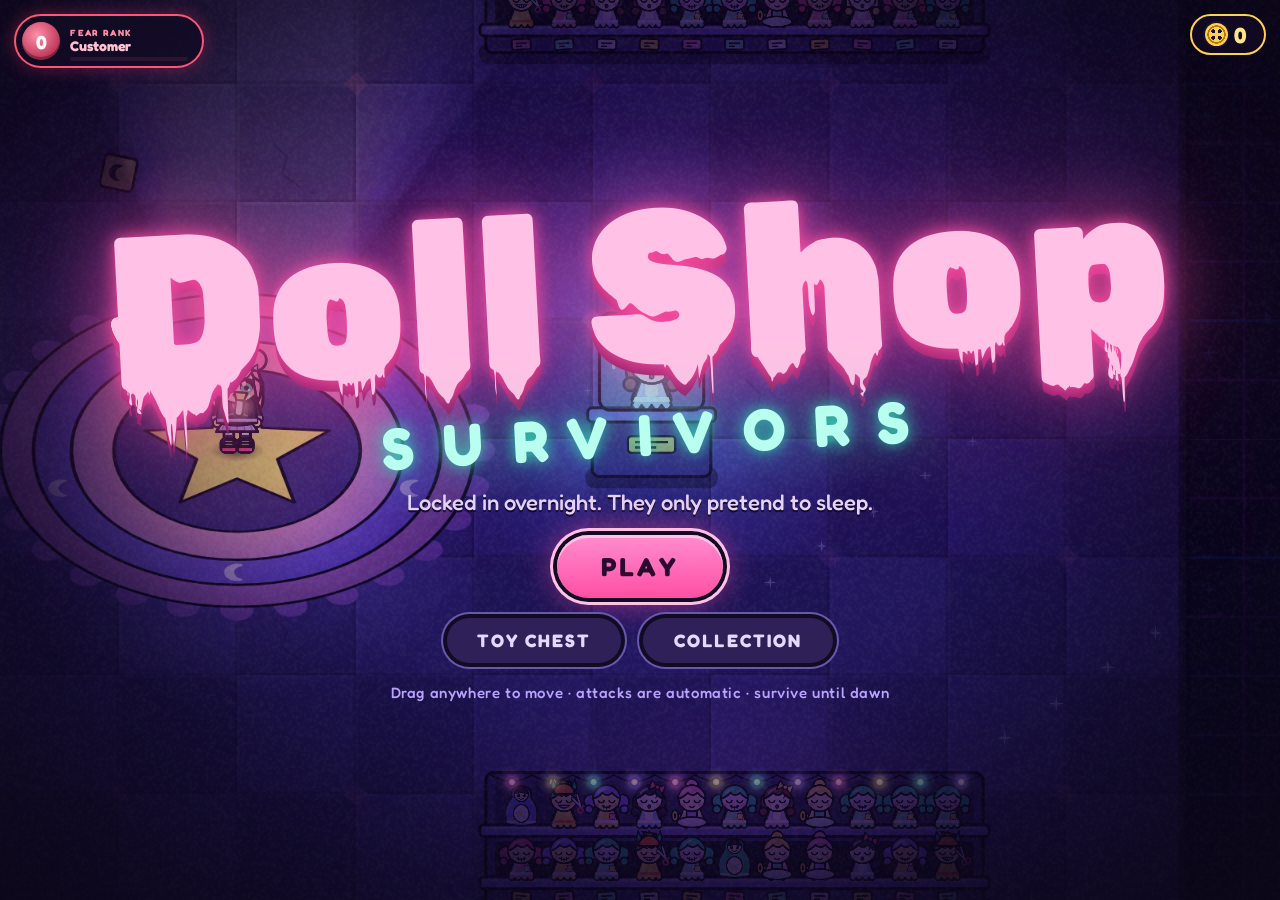
==== commit bca8c3bc: "v5: Fear Rank unlock path, abilities, keepsakes, new weapons, kill streaks Adds a persistent Fear Ra" ====
--- a/index.html
+++ b/index.html
@@ -172,6 +172,47 @@
 .tile.sec.done h3{color:#ffb0c0}.tile.lost.unk img{filter:brightness(0) drop-shadow(0 0 6px rgba(255,60,90,.6))}
 .tag1.knock{color:#ff2a55!important;text-shadow:0 0 12px #ff0033;font-style:italic}
 .logo{cursor:pointer}
+/* ---------- v5: abilities, loadout, fear rank ---------- */
+#bSkill{--p:0%;position:absolute;right:max(18px,env(safe-area-inset-right));bottom:max(18px,env(safe-area-inset-bottom));width:calc(86px * var(--u,1));height:calc(86px * var(--u,1));border-radius:50%;display:none;place-items:center;z-index:4;background:conic-gradient(#ff5577 var(--p),rgba(18,11,36,.85) var(--p));padding:5px;box-shadow:0 0 0 3px #120b24,0 6px 16px rgba(0,0,0,.5)}
+#bSkill.on{display:grid}
+#bSkill img{width:100%;height:100%;border-radius:50%;background:radial-gradient(circle,#3a2a70,#17102b);padding:12%;filter:grayscale(.85) brightness(.6);transition:filter .2s}
+#bSkill span{position:absolute;bottom:-1.5em;font-size:10px;letter-spacing:.2em;font-weight:700;color:#9d8fd0}
+#bSkill.rdy{background:#ff5577;animation:skr 1.1s ease-in-out infinite;box-shadow:0 0 0 3px #120b24,0 0 26px #ff3355}
+#bSkill.rdy img{filter:none}
+#bSkill:active{transform:scale(.92)}
+@media (hover:none){#bSkill span{display:none}}
+@keyframes skr{50%{box-shadow:0 0 0 3px #120b24,0 0 44px 6px #ff3355}}
+.rankb{position:absolute;top:14px;left:14px;display:flex;align-items:center;gap:10px;padding:6px 14px 6px 6px;border-radius:99px;background:rgba(18,11,36,.82);border:2.5px solid #ff5577;box-shadow:0 0 18px rgba(255,60,100,.35);text-align:left;min-width:190px;overflow:hidden}
+.rankb>b{width:38px;height:38px;border-radius:50%;display:grid;place-items:center;background:radial-gradient(circle at 40% 35%,#ff8fa8,#a3123a);color:#fff6fb;font-size:19px;box-shadow:inset 0 -3px 0 rgba(0,0,0,.3)}
+.rankb span{font-size:14px;font-weight:700;color:#ffc2d0;line-height:1.1}.rankb small{display:block;font-size:9px;letter-spacing:.2em;color:#ff8fa8}
+.rankb i{position:absolute;left:54px;right:14px;bottom:5px;height:4px;border-radius:9px;background:#2a1530}.rankb u{display:block;height:100%;border-radius:9px;background:#ff5577}
+#bShop.has::after{content:'';position:absolute;top:-3px;right:6px;width:13px;height:13px;border-radius:50%;background:#ffd24a;box-shadow:0 0 0 3px #120b24,0 0 10px #ffd24a}
+#bShop{position:relative}
+.load{position:relative;display:flex;align-items:center;gap:10px;padding:6px 12px 6px 6px;border-radius:16px;background:#22163f;border:2.5px solid #ff5577;text-align:left;box-shadow:0 0 14px -4px #ff5577;max-width:100%}
+.load>img{width:46px;height:46px;border-radius:12px;background:#120b24}
+.load span{display:flex;flex-direction:column;min-width:0}.load small{font-size:9px;letter-spacing:.2em;color:#ff8fa8;font-weight:700}.load b{font-size:clamp(12px,2.1vh,16px);color:#fff6fb;white-space:nowrap;overflow:hidden;text-overflow:ellipsis}
+.load .ks{flex-direction:row;flex-wrap:wrap;align-items:center;gap:4px;margin-left:auto;padding-left:8px;border-left:2px solid #43317f}
+.load .ks small{width:100%;order:-1}.load .ks img{width:34px;height:34px;border-radius:9px;background:#120b24;border:2px solid #ffd24a}
+.load .es{width:34px;height:34px;border-radius:9px;border:2px dashed #6a58ad}
+.load .dot,#rankb .dot{position:absolute;top:-5px;right:-5px;width:14px;height:14px;border-radius:50%;background:#ffd24a;box-shadow:0 0 0 3px #120b24,0 0 10px #ffd24a;animation:blink 1s infinite}
+.lo-wrap{width:100%;max-width:1100px;flex:1;min-height:0;overflow-y:auto;-webkit-overflow-scrolling:touch;text-align:left;padding-bottom:20px}
+.lo-wrap h4{font-size:clamp(13px,2.3vh,17px);letter-spacing:.2em;color:#ffc2d0;margin:6px 4px 8px}.lo-wrap h4 small{letter-spacing:.04em;color:#9d8fd0;font-weight:500;margin-left:8px;font-size:.8em}
+.lgrid{display:grid;grid-template-columns:repeat(auto-fill,minmax(min(42vw,175px),1fr));gap:10px;margin-bottom:10px}
+.tile.lo{min-height:170px}.tile.lo.on{background:linear-gradient(180deg,#5a1f4a,#2a0f2a);box-shadow:0 0 22px -2px var(--c)}
+.tile.lockd img{filter:brightness(0) drop-shadow(0 0 5px rgba(201,167,255,.5));opacity:.6}.tile.lockd h3,.tile.lockd p{color:#7a6aa8}.tile.lockd .cost{background:#2a1d4f;color:#9d8fd0}
+.tile.lo.on .cost{background:var(--c);color:#2a0b2e;letter-spacing:.12em}
+#rDread{width:min(560px,92vw)}
+.dread{background:rgba(30,6,24,.85);border:2.5px solid #ff5577;border-radius:18px;padding:8px 14px;box-shadow:0 0 24px -6px #ff3355}
+.dr{display:flex;align-items:baseline;gap:10px}.dr b{font-size:clamp(14px,2.6vh,19px);color:#ffc2d0;letter-spacing:.1em}.dr span{font-size:clamp(11px,1.9vh,14px);color:#ff8fa8;font-weight:600;flex:1;text-align:left}.dr em{font-style:normal;font-weight:700;color:#ffe58a;font-size:clamp(12px,2vh,15px)}
+.dbar{height:10px;border-radius:9px;background:#2a1530;margin-top:6px;overflow:hidden}.dbar u{display:block;height:100%;border-radius:9px;background:linear-gradient(90deg,#a3123a,#ff5577,#ffc2d0);transition:width 1.4s cubic-bezier(.3,.8,.3,1)}
+.dups{display:flex;flex-wrap:wrap;gap:8px;margin-top:8px;justify-content:center}
+.dups span{display:grid;grid-template-columns:auto 1fr;column-gap:8px;align-items:center;text-align:left;background:#3a0f2a;border:2px solid #ffd24a;border-radius:12px;padding:4px 10px 4px 4px;animation:pop .5s cubic-bezier(.2,1.5,.4,1) 1s backwards}
+.dups img{grid-row:span 2;width:38px;height:38px}.dups i{font-style:normal;font-size:9px;letter-spacing:.14em;color:#ffe58a;font-weight:700}.dups b{font-size:13px;color:#fff6fb}
+#res.dawn .dread{background:rgba(74,20,60,.85)}
+.tile.rk .tag{background:var(--c);color:#fff6fb}.tile.rk.done .tag{color:#2a0b2e}.tile.rk:not(.done){opacity:.8}
+.tile.rk:not(.done) img{filter:grayscale(1) brightness(.55)}
+.tile.rkhead{grid-column:1/-1;text-align:left;align-items:flex-start}.tile.rkhead h3{color:#ff8fa8}
+.stk{font-size:22px;color:#ffd24a;line-height:34px;padding:0 6px}
 </style>
 </head>
 <body>
@@ -182,7 +223,9 @@
   <button id="bMute" aria-label="Sound"><svg viewBox="0 0 20 20"><path d="M3 7h3l5-4v14l-5-4H3zM13.5 6.5a5 5 0 010 7l-1.2-1.2a3.3 3.3 0 000-4.6z"/></svg></button>
   <button id="bPause" aria-label="Pause"><svg viewBox="0 0 20 20"><rect x="4" y="3" width="4.5" height="14" rx="1.5"/><rect x="11.5" y="3" width="4.5" height="14" rx="1.5"/></svg></button>
 </div>
+<button id="bSkill" aria-label="Ability"><img alt=""><span>SPACE</span></button>
 <div id="title" class="ov on">
+  <button id="rankb" class="rankb" aria-label="Fear Rank"></button>
   <div class="purse"><i class="bi"></i><b class="cn">0</b></div>
   <div class="logo">Doll Shop<small>SURVIVORS</small></div>
   <p class="tag1">Locked in overnight. They only pretend to sleep.</p>
@@ -205,12 +248,16 @@
 </div>
 <div id="coll" class="ov panel">
   <div class="ph"><button class="back" data-back>&lsaquo; BACK</button><h2>Collection</h2><div class="purse"><i class="bi"></i><b class="cn">0</b></div></div>
-  <div class="tabs" id="collTabs"><button data-t="dolls" class="on">DOLLS</button><button data-t="ach">STICKERS</button><button data-t="lost">LOST &amp; FOUND</button><button data-t="rec">RECORDS</button></div>
+  <div class="tabs" id="collTabs"><button data-t="dolls" class="on">DOLLS</button><button data-t="ach">STICKERS</button><button data-t="rank">FEAR RANK</button><button data-t="lost">LOST &amp; FOUND</button><button data-t="rec">RECORDS</button></div>
   <div id="collGrid" class="grid scroll"></div>
+</div>
+<div id="loadout" class="ov panel">
+  <div class="ph"><button class="back" id="bLoBack">&lsaquo; BACK</button><h2>Bring something with you</h2><div class="purse"><i class="bi"></i><b class="cn">0</b></div></div>
+  <div id="loGrid" class="scroll lo-wrap"></div>
 </div>
 <div id="levelup" class="ov"><div class="lvh"><span id="lvn">LEVEL 2</span><b>Pick an upgrade</b></div><div id="cards" class="cards"></div><div class="lvf"><div id="build" class="build"></div><button id="bReroll" class="btn ghost">REROLL</button></div></div>
 <div id="pause" class="ov"><div class="big">PAUSED</div><div id="pBuild" class="build"></div><button id="bResume" class="btn">KEEP PLAYING</button><button id="bQuit" class="btn ghost">END THE NIGHT</button></div>
-<div id="res" class="ov"><div class="rays"></div><div class="big" id="rT"></div><p class="sub" id="rS"></p><div class="stats" id="rStats"></div><div class="rrow"><div id="rEarn" class="earnbox"></div><div id="rDmg" class="dmgbox"></div></div><div class="row"><button id="bAgain" class="btn">PLAY AGAIN</button><button id="bResShop" class="btn ghost">TOY CHEST</button><button id="bMenu" class="btn ghost">MENU</button></div></div>
+<div id="res" class="ov"><div class="rays"></div><div class="big" id="rT"></div><p class="sub" id="rS"></p><div class="stats" id="rStats"></div><div id="rDread"></div><div class="rrow"><div id="rEarn" class="earnbox"></div><div id="rDmg" class="dmgbox"></div></div><div class="row"><button id="bAgain" class="btn">PLAY AGAIN</button><button id="bResShop" class="btn ghost">TOY CHEST</button><button id="bMenu" class="btn ghost">MENU</button></div></div>
 <script>
 'use strict';
 // ---------- utils ----------
@@ -1007,7 +1054,7 @@
   gn.gain.setValueAtTime(0.0001, t0); gn.gain.linearRampToValueAtTime(o.g || 0.2, t0 + (o.a || 0.004)); gn.gain.exponentialRampToValueAtTime(0.0001, t0 + d);
   s.connect(f); f.connect(gn); gn.connect(o.bus || aSfx); s.start(t0, Math.random() * 0.5); s.stop(t0 + d + 0.04);
 }
-const SFX_GAP = { coin: 0.05, chime: 0.3, ui: 0.05, shoot: 0.09, hit: 0.05, pop: 0.045, gem: 0.035, wake: 0.3, zap: 0.1, squish: 0.07, meow: 0.2, boom: 0.08, giggle: 2, whisper: 2, heart: 0.5, creak: 0.6, horn: 1 };
+const SFX_GAP = { coin: 0.05, chime: 0.3, ui: 0.05, shoot: 0.09, hit: 0.05, pop: 0.045, gem: 0.035, wake: 0.3, zap: 0.1, squish: 0.07, meow: 0.2, boom: 0.08, giggle: 2, whisper: 2, heart: 0.5, creak: 0.6, horn: 1, pins: 0.12, shriek: 1 };
 const sfxLast = {};
 const PENTA = [0, 2, 4, 7, 9, 12, 14, 16, 19, 21, 24];
 function sfx(n) {
@@ -1046,6 +1093,14 @@
     case 'train': noiz(1.2, { fc: 900, f2: 160, g: 0.3 }); for (let i = 0; i < 8; i++) tone(70, 0.08, { type: 'square', g: 0.12, t: i * 0.12 }); break;
     case 'creak': tone(rand(150, 210), 0.7, { type: 'sawtooth', f2: rand(90, 120), g: 0.06, a: 0.1 }); noiz(0.5, { type: 'bandpass', fc: 600, q: 6, g: 0.05 }); break;
     case 'bossdie': noiz(0.9, { fc: 5000, f2: 300, g: 0.35 }); tone(300, 0.9, { type: 'square', f2: 30, g: 0.2 }); for (let i = 0; i < 8; i++) tone(rand(1500, 4000), 0.12, { g: 0.04, t: i * 0.06 }); break;
+    case 'scream': tone(1400, 0.9, { type: 'sawtooth', f2: 260, g: 0.16 }); tone(1480, 0.9, { type: 'sawtooth', f2: 300, g: 0.12 }); noiz(0.8, { type: 'bandpass', fc: 2600, f2: 500, q: 2, g: 0.25 }); break;
+    case 'vanish': noiz(0.5, { type: 'bandpass', fc: 600, f2: 3200, q: 4, g: 0.12, a: 0.1 }); tone(330, 0.5, { type: 'triangle', f2: 990, g: 0.06, send: true }); break;
+    case 'shutter': noiz(0.05, { fc: 4000, type: 'highpass', g: 0.3 }); noiz(0.06, { fc: 2000, g: 0.2, t: 0.07 }); tone(3200, 0.4, { f2: 1800, g: 0.04, t: 0.02 }); break;
+    case 'bell': for (const [f, gg] of [[98, 0.3], [196, 0.18], [233, 0.1], [392, 0.08], [587, 0.05]]) tone(f, 3, { type: 'sine', g: gg, send: true }); noiz(0.1, { fc: 1500, g: 0.15 }); break;
+    case 'bell2': tone(147, 1.4, { g: 0.12, send: true }); tone(294, 1, { g: 0.06, send: true }); break;
+    case 'ready': tone(988, 0.12, { type: 'triangle', g: 0.07 }); tone(1480, 0.2, { type: 'triangle', g: 0.06, t: 0.08, send: true }); break;
+    case 'pins': for (let i = 0; i < 3; i++) tone(rand(2600, 3400), 0.05, { type: 'square', f2: 1800, g: 0.02, t: i * 0.025 }); break;
+    case 'shriek': tone(1900, 0.5, { type: 'sawtooth', f2: 2600, g: 0.07 }); tone(2010, 0.5, { type: 'sawtooth', f2: 2500, g: 0.06 }); break;
   }
 }
 // music: three creepy toy songs. layers build with the night, songs rotate during a run
@@ -1259,13 +1314,14 @@
   for (const a of [enemies, gems, shots, eshots, parts, nums, boxes, pets, rings, flashes, ezones, fields, beams, bolts, toys]) a.length = 0;
   G.mode = MODES[mode] || MODES.short; G.hero = hero || HEROES[0];
   const M = G.mode;
-  Object.assign(G, { t: 0, kills: 0, coins: 0, shake: 0, flash: 0, flash2: 0, blackout: 0, hurt: 0, dawn: 0, spawnAcc: 0, boxT: 22, comboT: 0, pending: 0, bosses: [], bossDead: false, dmgDone: 0, dps: 0, dpsT: 0, dpsLast: 0, stateT: 0, cap: 24, lightT: rand(14, 22), scareT: rand(22, 32), peek: 0, peekD: 1, peekS: 1, flick: 0, stare: 0, msgT: 0, msg: '', msgX: .5, msgY: .5, heartT: 0, nextWave: 60, wi: 0, minis: M.minis.slice(), nextMini: M.every || 0, bossAt: M.boss, bossWarn: false, eliteT: 50, hm: 1, kbR: 1, spdMul: 1, dmgMul: 1, minisKilled: 0, bossKills: 0, evos: 0, seen: {}, by: {}, styleMax: 0, dare: Object.assign({}, SV.dares), zone: null, zones: {}, mbOrder: Object.keys(MB).filter(k => !MB[k].final).sort(() => Math.random() - 0.5), mbi: 0, earned: 0 });
+  Object.assign(G, { t: 0, kills: 0, coins: 0, shake: 0, flash: 0, flash2: 0, blackout: 0, hurt: 0, dawn: 0, spawnAcc: 0, boxT: 22, comboT: 0, pending: 0, bosses: [], bossDead: false, dmgDone: 0, dps: 0, dpsT: 0, dpsLast: 0, stateT: 0, cap: 24, lightT: rand(14, 22), scareT: rand(22, 32), peek: 0, peekD: 1, peekS: 1, flick: 0, stare: 0, msgT: 0, msg: '', msgX: .5, msgY: .5, heartT: 0, nextWave: 60, wi: 0, minis: M.minis.slice(), nextMini: M.every || 0, bossAt: M.boss, bossWarn: false, eliteT: 50, hm: 1, kbR: 1, spdMul: 1, dmgMul: 1, minisKilled: 0, bossKills: 0, evos: 0, seen: {}, by: {}, styleMax: 0, dare: Object.assign({}, SV.dares), zone: null, zones: {}, mbOrder: Object.keys(MB).filter(k => !MB[k].final).sort(() => Math.random() - 0.5), mbi: 0, earned: 0, almost: false, streak: 0, streakBest: 0, hideT: 0, stopT: 0, stunH: 0, decoy: null, abFx: 0, keep: {} });
+  for (const k of SV.keep || []) G.keep[k] = 1;
   P = { kind: 'player', x: W / 2, y: H / 2 + 10, sy: H / 2 + 10, r: 13, hp: 100, maxhp: 100, vx: 0, vy: 0, face: 1, back: false, aim: -Math.PI / 2, inv: 0, lvl: 1, xp: 0, need: need(1), up: {}, walk: 0, moving: false, tm: { gloss: 0.5, bomb: 1, ball: 0.6, storm: 1.4, aura: 0, spray: 0, scissors: 0.8, mirror: 1, musicbox: 1.5, whip: 0.6, bubble: 0.8, zap: 1, trail: 0, turret: 0.5, alarm: 12 }, whipB: 0, whipF: 1, mend: 0, charms: [], auraR: 0, sprayR: 0, sprayA: 0, shieldUp: false, shieldT: 3, revives: 0, rerolls: 0, blinkT: 3 };
   P.up[G.hero.start] = 1;
   const sh = SV.shop, hm = G.hero.mod;
   if (sh.start) { const c = Object.values(IT).filter(u => u.k !== 'W' && u.id !== 'coupon' && itemOk(u.id)); P.up[pick(c).id] = 1; }
   P.revives = (sh.revive || 0) + (hm.revive || 0); P.rerolls = (sh.reroll || 0) + (hm.reroll || 0);
-  recalc(); P.hp = P.maxhp; buildPlayerArt(P.up, G.hero); syncPets();
+  recalc(); P.hp = P.maxhp; buildPlayerArt(P.up, G.hero); syncPets(); abilReset();
   for (let i = 0; i < (sh.head || 0); i++) { P.lvl++; P.need = need(P.lvl); G.pending++; }
   for (const s of slots) { s.state = 0; s.type = wpick(s.sh.z.types); s.vr = randi(0, 2); s.blink = rand(1, 12); }
   for (const l of lairs) l.used = false;
@@ -1294,11 +1350,13 @@
   S.area *= (1 + 0.04 * n('area')) * (1 + (hm.area || 0));
   S.pet = (1 + 0.18 * lv('bracelet')) * [1, 1.25, 1.6][pt]; S.petFast = pt === 2 ? 0.75 : 1;
   S.critM = 2 + 0.25 * lv('tiara'); S.sour = 0.1 * lv('sour'); S.mend = 6 * lv('plaster'); S.invB = 0.12 * lv('plaster'); S.night = 0.06 * lv('nightlight'); S.alarm = [0, 34, 30, 26, 22, 18][lv('alarm')]; S.cards = lv('coupon') ? 4 : 3;
+  keepRecalc();
   if (G.dare.glass) P.maxhp = Math.round(P.maxhp * 0.5);
   G.styleMax = Math.max(G.styleMax, mk, of, cm, ty, pt); if (P.hp > P.maxhp) P.hp = P.maxhp;
 }
 function syncPets() {
   const want = { kitty: [0, 1, 1, 2, 2, 3, 5][lv('kitty')], bunny: [0, 1, 1, 2, 2, 3, 4][lv('bunny')] };
+  if (G.keep.sister) want.sister = 1;
   for (const k in want) { let n = pets.filter(p => p.k === k).length; while (n < want[k]) { pets.push({ kind: 'pet', k, x: P.x, y: P.y, sy: P.y, st: 'idle', t: rand(TAU), cd: rand(0.3, 1), face: 1, i: n, hit: [], tg: null }); n++; } }
 }
 function applyUpgrade(id) {
@@ -1384,7 +1442,7 @@
 }
 function hurt(e, dmg, ax, ay, kb = 120, dot = false) {
   if (e.dead) return;
-  let crit = false; dmg *= S.dmg; if (e.lit && S.batt) dmg *= 1 + 0.06 * S.batt;
+  let crit = false; dmg *= S.dmg * grudge(); if (e.lit && S.batt) dmg *= 1 + 0.06 * S.batt + S.moth;
   if (S.sour && (e.slow > 0 || e.poisT > 0)) dmg *= 1 + S.sour;
   if (!dot && Math.random() < S.crit) { dmg *= S.critM; crit = true; }
   dmg = Math.max(1, Math.round(dmg * rand(0.88, 1.12)));
@@ -1395,7 +1453,8 @@
   if (e.hp <= 0) kill(e);
 }
 function kill(e) {
-  e.dead = true; G.kills++; G.seen[e.type] = (G.seen[e.type] || 0) + 1;
+  e.dead = true; G.kills++; G.seen[e.type] = (G.seen[e.type] || 0) + 1; streakKill(e);
+  if (e.elite && G.keep.tooth) boxes.push({ kind: 'box', x: e.x, y: e.y, sy: e.y, t: 0, dead: false });
   const col = e.type === 'bal' || e.type === 'robot' ? 'mint' : e.type === 'mat' || e.type === 'buddy' ? 'butter' : e.type === 'por' || e.type === 'baby' ? 'blue' : 'pink';
   burst(e.x, e.y - e.hgt * 0.45, col, e.boss ? 40 : 7); sfx('pop'); if (e.r > 15) shake(3);
   if (e.type === 'mat' && e.tier < 2) for (const s of [-1, 1]) { const c = spawnEnemy('mat', e.x + s * 10, e.y + rand(-6, 6), { tier: e.tier + 1, vr: e.vr }); c.kx = s * 260; c.ky = rand(-120, 120); }
@@ -1454,6 +1513,7 @@
     if (e.dead) continue;
     e.t += dt; if (e.flash > 0) e.flash -= dt; if (e.ch > 0) e.ch -= dt;
     if (e.poisT > 0) { const q = Math.min(dt, e.poisT); e.poisT -= q; e._pa = (e._pa || 0) + e.pois * q / 2; if (e.poisT <= 0) { e.pois = 0; } if (e._pa >= 3 || e.poisT <= 0) { const v = e._pa; e._pa = 0; if (v >= 1) { SRC = 'lipstick'; hurt(e, v, 0, 0, 0, true); } if (e.dead) continue; } }
+    if (G.stopT > 0) continue;
     if (e.st === 'jump') {
       e.jt += dt / e.jd; const k = Math.min(1, e.jt); e.x = lerp(e.jx0, e.jx1, k); e.y = lerp(e.jy0, e.jy1, k); e.z = Math.sin(Math.PI * k) * e.jh; e.sy = Math.max(e.y, e.jy1) + 80;
       if (e.jt >= 1) { e.st = 'chase'; e.z = 0; e.jh = 34; part(e.x, e.y, 0, -10, 0.3, 22, A.puff, false, 0, 0, 40); if (e.boss) { sfx('stomp'); shake(14); } }
@@ -1461,6 +1521,7 @@
     }
     const dx = P.x - e.x, dy = P.y - e.y, d = Math.hypot(dx, dy) || 1;
     let sp = e.spd * G.spdMul, mx = dx / d, my = dy / d;
+    const gl = (G.decoy || G.hideT > 0) && enemyGoal(e); if (gl) { const gx = gl.x - e.x, gy = gl.y - e.y, gd = Math.hypot(gx, gy) || 1; mx = gx / gd; my = gy / gd; if (gd < 30) sp *= 0.15; }
     e.lit = d < litR && Math.abs(wrapA(Math.atan2(-dy, -dx) - P.aim)) < litA;
     switch (e.ai) {
       case 'mb': e._mx = undefined; sp = mbAI(e, dt, d, mx, my); if (e.st === 'jump') continue; if (e._mx !== undefined) { mx = e._mx; my = e._my; } break;
@@ -1491,6 +1552,7 @@
     for (let i = 0; i < n; i++) { const a = c[i]; if (a.dead || a.boss) continue; for (let j = i + 1; j < n; j++) { const b = c[j]; if (b.dead || b.boss) continue; const dx = b.x - a.x, dy = b.y - a.y, q = (a.r + b.r) * 0.9, d2 = dx * dx + dy * dy; if (d2 < q * q && d2 > 0.01) { const d = Math.sqrt(d2), p = (q - d) / d * 0.5 * Math.min(1, dt * 14), wa = b.mass / (a.mass + b.mass); a.x -= dx * p * wa * 2; a.y -= dy * p * wa * 2; b.x += dx * p * (1 - wa) * 2; b.y += dy * p * (1 - wa) * 2; } } }
   }
   for (const z of ezones) {
+    if (G.stopT > 0) continue;
     z.t += dt; if (z.t < z.d) continue; z.dead = true; if (z.drop) rafterDrop(z); if (!z.dmg) continue;
     ring(z.x, z.y, z.r * 0.3, z.r, 0.3, 'red', 6); flashAt(z.x, z.y, z.r * 2, 0.25, 'red'); for (let i = 0; i < 5; i++) part(z.x + rand(-z.r, z.r) * 0.6, z.y + rand(-z.r, z.r) * 0.4, 0, -40, 0.4, rand(20, 34), A.puff, false, 0, 1, 30);
     if (Math.hypot(P.x - z.x, P.y - z.y) < z.r + P.r) damagePlayer(z.dmg);
@@ -1499,12 +1561,12 @@
 }
 function pushAway(r, f) { for (const e of enemies) { if (e.dead || e.boss) continue; const dx = e.x - P.x, dy = e.y - P.y, q = dx * dx + dy * dy; if (q < r * r) { const k = Math.sqrt(q) || 1; e.kx += dx / k * f / e.mass; e.ky += dy / k * f / e.mass; } } }
 function damagePlayer(d, src) {
-  if (P.inv > 0 || G.state !== 'play') return;
+  if (P.inv > 0 || G.state !== 'play' || G.hideT > 0) return;
   if (Math.random() < S.dodge) { addNum(P.x, P.y - 78, 'MISS', 3); P.inv = 0.4; return; }
   if (S.thorns) { SRC = 'backpack'; forNear(P.x, P.y, 115, e => hurt(e, S.thorns, P.x, P.y, 320)); ring(P.x, P.y, 20, 115, 0.3, 'butter', 5); }
   if (P.shieldUp) { P.shieldUp = false; P.shieldT = S.shieldCd; P.inv = 0.7; ring(P.x, P.y, 30, 140, 0.4, 'mint', 7); sfx('squish'); pushAway(140, 480); addNum(P.x, P.y - 78, 'BLOCK', 3); return; }
   d = Math.max(1, d * G.dmgMul * S.armor);
-  P.hp -= d; P.inv = 0.8 + S.invB; P.mend += S.mend; G.hurt = 1; shake(9); sfx('hurt'); addNum(P.x, P.y - 78, '-' + Math.round(d), 2);
+  streakLost(); P.hp -= d; P.inv = 0.8 + S.invB; P.mend += S.mend; G.hurt = 1; shake(9); sfx('hurt'); addNum(P.x, P.y - 78, '-' + Math.round(d), 2);
   pushAway(130, 420); ring(P.x, P.y, 20, 130, 0.3, 'red', 4);
   if (P.hp <= 0) {
     if (P.revives > 0) { P.revives--; P.hp = P.maxhp * 0.5; P.inv = 2.5; pushAway(420, 900); SRC = 'other'; forNear(P.x, P.y, 300, e => hurt(e, 80 + G.t * 0.3, P.x, P.y, 0)); ring(P.x, P.y, 30, 420, 0.6, 'butter', 10); flashAt(P.x, P.y, 700, 0.7, 'warm'); G.flash = 0.8; banner('NOT TONIGHT!', 'Extra life used'); sfx('level'); return; }
@@ -1547,7 +1609,7 @@
 function nearSpot(dist) { let dx = W / 2 - P.x, dy = H / 2 - P.y, d = Math.hypot(dx, dy); if (d < 60) { dx = 0; dy = -1; d = 1; } return [clamp(P.x + dx / d * dist, 140, W - 140), clamp(P.y + dy / d * dist * 0.85, 180, H - 100)]; }
 function director(dt) {
   const t = G.t, m = t / 60, M = G.mode;
-  const lm = Math.max(0, m - 5); G.hm = 1 + m * 0.38 + m * m * 0.045 + lm * lm * lm * 0.05; G.spdMul = (1 + Math.min(0.3, t / 900 * 0.3) + Math.max(0, t - 600) / 600 * 0.5) * (G.dare.rush ? 1.2 : 1); G.dmgMul = 1 + Math.min(3, t / 600 * 0.7);
+  const lm = Math.max(0, m - 5); G.hm = 1 + m * 0.38 + m * m * 0.045 + lm * lm * lm * 0.05; G.spdMul = (1 + Math.min(0.3, t / 900 * 0.3) + Math.max(0, t - 600) / 600 * 0.5) * (G.dare.rush ? 1.2 : 1) * (G.keep.button ? 1.08 : 1); G.dmgMul = 1 + Math.min(3, t / 600 * 0.7);
   G.cap = Math.min(250, 24 + t * 0.62) * (G.dare.swarm ? 1.3 : 1) * (MAP.dens || 1); G.kbR = Math.sqrt(G.hm);
   if (!G.bosses.some(b => b.mb.final)) AU.layer = t < 50 ? 0 : t < 125 ? 1 : 2;
   G.dpsT += dt; if (G.dpsT >= 10) { G.dps = lerp((G.dmgDone - G.dpsLast) / G.dpsT, G.dps, 0.4); G.dpsLast = G.dmgDone; G.dpsT = 0; }
@@ -1600,6 +1662,7 @@
 }
 const echo = (tm, k) => { if (S.echo && Math.random() < S.echo) tm[k] = Math.min(tm[k], 0.16); };
 function updWeapons(dt) {
+  updV5Weapons(dt);
   const tm = P.tm; let L;
   if ((L = lv('gloss'))) { SRC = 'gloss';
     tm.gloss -= dt;
@@ -1739,11 +1802,12 @@
   forNear(P.x + dir * R / 2, P.y, R / 2 + hh, e => { const dx = (e.x - P.x) * dir; if (dx > -12 && dx < R + e.r && Math.abs(e.y - P.y) < hh + e.r) hurt(e, dmg, P.x, P.y, 210); });
   beams.push({ x: P.x, y: P.y + 8, a: dir > 0 ? 0 : Math.PI, len: R, w: hh * 0.5, t: 0, d: 0.2, evo: L === 6, whip: true, dead: false }); sfx('shoot');
 }
-const SHOTSRC = { gloss: 'gloss', bomb: 'bomb', star: 'storm', scis: 'scissors', ball: 'ball', bub: 'bubble' };
+const SHOTSRC = { pin: 'pins', hand: 'hands', gloss: 'gloss', bomb: 'bomb', star: 'storm', scis: 'scissors', ball: 'ball', bub: 'bubble' };
 function updShots(dt) {
   for (const s of shots) {
     if (s.dead) continue;
     SRC = SHOTSRC[s.k];
+    if (s.k === 'pin' || s.k === 'hand') { updV5Shot(s, dt); continue; }
     if (s.k === 'bub') {
       s.t += dt; s.life -= dt; const k = Math.exp(-0.5 * dt); s.vx *= k; s.vy *= k; s.x += s.vx * dt; s.y += s.vy * dt + Math.sin(s.t * 3) * 8 * dt;
       let hit = false; forNear(s.x, s.y, s.r, () => { hit = true; });
@@ -1779,7 +1843,7 @@
     }
   }
   for (const s of eshots) {
-    if (s.dead) continue;
+    if (s.dead || G.stopT > 0) continue;
     s.x += s.vx * dt; s.y += s.vy * dt; s.life -= dt; if (s.life <= 0) s.dead = true;
     const dx = s.x - P.x, dy = s.y - P.y; if (dx * dx + dy * dy < (s.r + P.r) * (s.r + P.r)) { s.dead = true; damagePlayer(s.dmg); }
   }
@@ -1788,6 +1852,7 @@
   let ki = 0, bi = 0;
   for (const p of pets) {
     p.t += dt;
+    if (p.k === 'sister') { updSister(p, dt); p.sy = p.y + 6; continue; }
     if (p.k === 'kitty') {
       const L = lv('kitty'), i = ki++;
       if (p.st === 'idle') {
@@ -1848,7 +1913,8 @@
   let ix = joy.dx + key.x, iy = joy.dy + key.y;
   if (G.bot) [ix, iy] = botInput();
   const m = Math.hypot(ix, iy); if (m > 1) { ix /= m; iy /= m; }
-  const sp = 215 * S.spd, f = 1 - Math.exp(-20 * dt);
+  const sp = 215 * S.spd * (G.hideT > 0 ? 1.25 : 1), f = 1 - Math.exp(-20 * dt);
+  updAbility(dt);
   P.vx = lerp(P.vx, ix * sp, f); P.vy = lerp(P.vy, iy * sp, f);
   P.x += P.vx * dt; P.y += P.vy * dt;
   for (const s of solids) { if (s.x > P.x + 40 || s.x + s.w < P.x - 40 || s.y > P.y + 40 || s.y + s.h < P.y - 40) continue; const cx = clamp(P.x, s.x, s.x + s.w), cy = clamp(P.y, s.y, s.y + s.h), dx = P.x - cx, dy = P.y - cy, d2 = dx * dx + dy * dy; if (d2 < P.r * P.r) { if (d2 > 0.0001) { const d = Math.sqrt(d2); P.x = cx + dx / d * P.r; P.y = cy + dy / d * P.r; } else { P.y = s.y + s.h + P.r; } } }
@@ -1916,7 +1982,7 @@
   if (st === 'dawn') {
     G.stateT += dt; G.dawn = Math.min(1, G.stateT / 2.6); updFx(dt);
     for (const e of enemies) { e.t += dt * 0.3; if (!e.dead && Math.random() < dt * (0.8 + G.stateT * 2)) { e.dead = true; burst(e.x, e.y - e.hgt * 0.4, 'butter', e.boss ? 30 : 5); } }
-    compact(enemies); eshots.length = 0; ezones.length = 0; G.train = null;
+    compact(enemies); eshots.length = 0; ezones.length = 0; G.train = null; G.decoy = null; G.stopT = 0;
     if (G.hunter) { burst(G.hunter.x, G.hunter.y - 120, 'red', 30); G.hunter = null; }
     if (G.stateT > 3.6) { G.state = 'won'; endRun(true); }
     return;
@@ -1927,7 +1993,7 @@
   G.bot = true; reset(mode, HEROES.find(h => h.id === heroId)); G.state = 'play';
   const log = []; let lastLog = 0, n = 0;
   while (G.state === 'play' && n++ < maxT * 60) { update(1 / 60); if (G.t - lastLog >= 60) { lastLog = G.t; log.push(`${Math.round(G.t)}s L${P.lvl} hp${Math.round(P.hp)} en${enemies.length} k${G.kills} dps${Math.round(G.dps)} hm${G.hm.toFixed(1)} mb${G.minisKilled} c${G.coins}`); } }
-  const r = { map: MAP.id, state: G.state, t: Math.round(G.t), trainK: G.trainKills, found: G.found, lvl: P.lvl, kills: G.kills, hp: Math.round(P.hp), bossDead: G.bossDead, minis: G.minisKilled, coins: G.coins, evos: G.evos, up: Object.assign({}, P.up), by: Object.assign({}, G.by), log };
+  const r = { map: MAP.id, state: G.state, t: Math.round(G.t), trainK: G.trainKills, found: G.found, lvl: P.lvl, kills: G.kills, hp: Math.round(P.hp), bossDead: G.bossDead, minis: G.minisKilled, coins: G.coins, evos: G.evos, abUses: G.ab ? G.ab.uses : 0, streak: G.streakBest, up: Object.assign({}, P.up), by: Object.assign({}, G.by), log };
   G.bot = false; G.state = 'title'; return r;
 }
 
@@ -2007,11 +2073,12 @@
     banner('THE SHOPKEEPER', 'She does not like customers after hours'); sfx('dark'); sfx('whisper'); G.flick = 1; return;
   }
   const h = G.hunter; h.t += dt; if (h.tp > 0) h.tp -= dt; if (h.fade > 0) h.fade -= dt;
+  if (G.stopT > 0 || G.stunH > 0) { h.lit = true; return; }
   const dx = P.x - h.x, dy = P.y - h.y, d = Math.hypot(dx, dy) || 1;
   const litR = 540 * (1 + 0.1 * S.batt), litA = 0.5 + 0.03 * S.batt;
   h.lit = d < litR && Math.abs(wrapA(Math.atan2(-dy, -dx) - P.aim)) < litA;
   if (h.lit) G.stareT += dt;
-  const sp = (135 + Math.min(55, G.t / 10)) * (G.dare.rush ? 1.1 : 1) * (h.lit ? 0.25 : 1) * (G.bosses.length ? 0.8 : 1);
+  const sp = (135 + Math.min(55, G.t / 10)) * (G.dare.rush ? 1.1 : 1) * (h.lit ? 0.25 : 1) * (G.bosses.length ? 0.8 : 1) * (G.hideT > 0 ? 0.2 : 1);
   h.x += dx / d * sp * dt; h.y += dy / d * sp * dt; h.sy = h.y; if (Math.abs(dx) > 6) h.face = dx > 0 ? 1 : -1;
   if (d < 420) { G.hunterHeart -= dt; if (G.hunterHeart <= 0) { G.hunterHeart = 0.35 + d / 900; sfx('heart'); } }
   if (d > 1150 && h.tp <= 0) { h.tp = 7; hunterPlace(720, true); h.fade = 0.6; sfx('giggle'); }
@@ -2154,7 +2221,7 @@
 // ---------- save / meta progression ----------
 const SAVE_KEY = 'dss_save_v2';
 function loadSave() {
-  const d = { coins: 0, shop: {}, items: {}, heroes: { luna: 1 }, ach: {}, seen: {}, stats: { runs: 0, kills: 0, minis: 0, bosses: 0, evos: 0, earned: 0, best: {}, wins: {}, heroWins: {}, mbest: {}, mapWins: {} }, hero: 'luna', mode: 'short', map: 'store', lost: {}, muted: false, dares: {} };
+  const d = { coins: 0, shop: {}, items: {}, heroes: { luna: 1 }, ach: {}, seen: {}, stats: { runs: 0, kills: 0, minis: 0, bosses: 0, evos: 0, earned: 0, best: {}, wins: {}, heroWins: {}, mbest: {}, mapWins: {} }, hero: 'luna', mode: 'short', map: 'store', lost: {}, muted: false, dares: {}, dread: -1, rank: 0, abil: 'scream', keep: [], seenRank: 0 };
   try { const s = JSON.parse(localStorage.getItem(SAVE_KEY) || 'null'); if (s) for (const k in d) if (s[k] !== undefined && typeof s[k] === typeof d[k]) d[k] = typeof d[k] === 'object' ? Object.assign(d[k], s[k]) : s[k]; } catch (e) { }
   for (const k of ['best', 'wins', 'heroWins', 'mbest', 'mapWins']) if (!d.stats[k] || typeof d.stats[k] !== 'object') d.stats[k] = {};
   d.heroes.luna = 1; return d;
@@ -2205,6 +2272,10 @@
   { id: 'win_express', name: 'Last Stop', desc: 'Survive a night on the Midnight Express', rw: 200, ok: r => r.win && r.map === 'express' },
   { id: 'win_mall', name: 'Closing Down Sale', desc: 'Survive a night in the Department Store', rw: 250, ok: r => r.win && r.map === 'mall' },
   { id: 'atlas', name: 'Store Map', desc: 'Survive a night on all four upstairs maps', rw: 400, ok: () => LOST_UP.every(m => SV.stats.mapWins[m]) },
+  { id: 'streak_200', name: 'Untouchable', desc: 'Stop 200 dolls in a row without getting hurt', rw: 200, ok: r => r.streak >= 200 },
+  { id: 'abil_10', name: 'Party Trick', desc: 'Use your ability 10 times in one night', rw: 100, ok: r => r.abUses >= 10 },
+  { id: 'rank_10', name: 'Regular', desc: 'Reach Fear Rank 10', rw: 250, ok: () => SV.rank >= 10 },
+  { id: 'rank_20', name: 'The Owner', desc: 'Reach Fear Rank 20', rw: 600, ok: () => SV.rank >= 20 },
   { id: 'knock', secret: true, name: 'Knock Knock', desc: 'Knock on the title seven times', rw: 50, ok: () => false },
   { id: 'lost_1', secret: true, name: 'Finders Keepers', desc: 'Find a lost doll', rw: 100, ok: r => r.found || Object.keys(SV.lost).length > 0 },
   { id: 'lost_all', secret: true, name: 'Lost & Found', desc: 'Find the lost doll on every upstairs map', rw: 300, ok: () => LOST_UP.every(m => SV.lost[m]) },
@@ -2216,13 +2287,13 @@
 const MODE_REQ = { long: 'mini_1', endless: 'win_short' };
 const achById = id => ACH.find(a => a.id === id);
 const heroById = id => HEROES.find(h => h.id === id) || HEROES[0];
-const heroOwned = h => (!h.cost && !h.unlock) || !!SV.heroes[h.id] || (h.unlock && !!SV.ach[h.unlock]);
+const heroOwned = h => (!h.cost && !h.unlock && !h.rank) || !!SV.heroes[h.id] || (h.unlock && !!SV.ach[h.unlock]) || (h.rank && SV.rank >= h.rank);
 const modeOpen = id => !MODE_REQ[id] || !!SV.ach[MODE_REQ[id]];
 
 // ---------- DOM helpers ----------
 const $ = id => document.getElementById(id);
 const show = (id, on = true) => $(id).classList.toggle('on', on);
-const SCREENS = ['title', 'setup', 'shop', 'coll', 'levelup', 'pause', 'res'];
+const SCREENS = ['title', 'setup', 'shop', 'coll', 'levelup', 'pause', 'res', 'loadout'];
 function screen(id) { for (const s of SCREENS) show(s, s === id); }
 const urlCache = new Map();
 function cUrl(c) { let u = urlCache.get(c); if (!u) { u = c.toDataURL(); urlCache.set(c, u); } return u; }
@@ -2275,13 +2346,13 @@
 
 // ---------- title / setup ----------
 let selHero = SV.hero, selMode = SV.mode, selMap = SV.map;
-function showTitle() { coinsSync(); screen('title'); G.state = 'title'; AU.mode = 'title'; AU.want = 0; show('btns', false); }
+function showTitle() { coinsSync(); rankBadge(); screen('title'); G.state = 'title'; AU.mode = 'title'; AU.want = 0; show('btns', false); }
 function renderSetup() {
   const h = heroById(selHero), own = heroOwned(h);
   $('heroes').innerHTML = HEROES.map((x, i) => `<button class="hero${x.id === selHero ? ' on' : ''}${heroOwned(x) ? '' : ' lock'}" data-h="${x.id}"><img src="${cUrl(A.portrait[i].c)}"><b>${x.name}</b></button>`).join('');
   const st = IT[h.start];
-  let how = ''; if (!own) how = h.cost ? `<button id="bBuyHero" class="btn buy${SV.coins >= h.cost ? '' : ' no'}"><i class="bi"></i>${h.cost} UNLOCK</button>` : `<span class="lockmsg">🔒 ${achById(h.unlock).desc} to unlock</span>`;
-  $('heroInfo').innerHTML = `<img class="hbig${own ? '' : ' lock'}" src="${cUrl(A.portrait[HEROES.indexOf(h)].c)}"><div class="hi"><h3>${h.name} <small>${h.tag}</small></h3><p><img src="${iconUrl(h.start)}"> Starts with <b>${st.name}</b></p><p class="perk">${h.perk}</p>${how}</div>`;
+  let how = ''; if (!own) how = h.cost ? `<button id="bBuyHero" class="btn buy${SV.coins >= h.cost ? '' : ' no'}"><i class="bi"></i>${h.cost} UNLOCK</button>` : `<span class="lockmsg">🔒 ${h.rank ? 'Reach Fear Rank ' + h.rank : achById(h.unlock).desc} to unlock</span>`;
+  $('heroInfo').innerHTML = `<img class="hbig${own ? '' : ' lock'}" src="${cUrl(A.portrait[HEROES.indexOf(h)].c)}"><div class="hi"><h3>${h.name} <small>${h.tag}</small></h3><p><img src="${iconUrl(h.start)}"> Starts with <b>${st.name}</b></p><p class="perk">${h.perk}</p>${how}${loadoutHtml()}</div>`;
   if (!modeOpen(selMode)) selMode = 'short';
   $('modes').innerHTML = Object.values(MODES).map(m => { const open = modeOpen(m.id), best = SV.stats.best[m.id]; return `<button class="mode${m.id === selMode ? ' on' : ''}${open ? '' : ' lock'}" data-m="${m.id}"><b>${m.name}</b><span>${open ? m.sub : '🔒 ' + achById(MODE_REQ[m.id]).desc}</span>${open && best ? `<em>Best ${fmt(best)}${SV.stats.wins[m.id] ? ' · ' + SV.stats.wins[m.id] + ' win' + (SV.stats.wins[m.id] > 1 ? 's' : '') : ''}</em>` : ''}</button>`; }).join('');
   if (!mapOpen(selMap)) selMap = 'store';
@@ -2290,6 +2361,7 @@
   let dm = 0; for (const k in DARES) if (SV.dares[k]) dm += DARES[k].mul;
   $('dares').innerHTML = `<span class="dl">DARES${dm ? ' +' + Math.round(dm * 100) + '% buttons' : ''}</span>` + Object.keys(DARES).map(k => `<button class="dare${SV.dares[k] ? ' on' : ''}" data-d="${k}"><b>${DARES[k].name}</b><span>${DARES[k].desc} · +${Math.round(DARES[k].mul * 100)}%</span></button>`).join('');
   $('bGo').classList.toggle('no', !own); coinsSync();
+  tap($('bLoad'), openLoadout);
   const bb = $('bBuyHero'); if (bb) tap(bb, () => { if (SV.coins < h.cost) { sfx('nope'); return; } SV.coins -= h.cost; SV.heroes[h.id] = 1; save(); sfx('buy'); renderSetup(); });
 }
 $('heroes').addEventListener('click', e => { const b = e.target.closest('[data-h]'); if (!b) return; initAudio(); selHero = b.dataset.h; sfx('ui'); renderSetup(); });
@@ -2335,10 +2407,11 @@
     for (const k in MB) h += row(k, MB[k].name, MB[k].sub, MB[k].final ? A.boss.R : A.mb[k].R, true);
   } else if (collTab === 'ach') {
     for (const a of ACH) { const d = !!SV.ach[a.id], hid = a.secret && !d; h += `<div class="tile ach${d ? ' done' : ''}${a.secret ? ' sec' : ''}" style="--c:${d ? (a.secret ? '#ff5577' : C.butter) : '#6a58ad'}"><span class="glyph">${d ? '★' : hid ? '?' : '☆'}</span><h3>${hid ? '???' : a.name}</h3><p>${hid ? 'Secret sticker' : a.desc}</p><span class="cost"><i class="bi"></i>${a.rw}${d ? ' ✓' : ''}</span></div>`; }
+  } else if (collTab === 'rank') { h = rankTiles();
   } else if (collTab === 'lost') {
     for (const id in LOST) { const L = LOST[id], f = !!SV.lost[id], hide = MAPS[id].secret && !mapOpen(id); h += `<div class="tile dex lost${f ? '' : ' unk'}" style="--c:${f ? '#ff5577' : '#43317f'}"><img src="${cUrl(A.doll.por[0].R.c)}"><h3>${f ? L.name : '???'}</h3><p>${f ? L.desc : hide ? 'Somewhere you have not been yet.' : L.hint}</p><span class="cost">${f ? 'FOUND' : ''}</span></div>`; }
   } else {
-    const s = SV.stats, rec = [[s.runs, 'nights played'], [s.kills, 'dolls stopped'], [s.minis, 'minibosses beaten'], [s.bosses, 'Madames shattered'], [s.evos, 'evolutions'], [s.earned, 'buttons earned'], [s.best.short ? fmt(s.best.short) : '-', 'best Closing Shift'], [s.best.long ? fmt(s.best.long) : '-', 'best Graveyard Shift'], [s.best.endless ? fmt(s.best.endless) : '-', 'best Endless'], [Object.keys(SV.ach).length + '/' + ACH.length, 'stickers'], [Object.keys(SV.lost).length + '/' + Object.keys(LOST).length, 'lost dolls found']];
+    const s = SV.stats, rec = [[s.runs, 'nights played'], [s.kills, 'dolls stopped'], [s.minis, 'minibosses beaten'], [s.bosses, 'Madames shattered'], [s.evos, 'evolutions'], [s.earned, 'buttons earned'], [s.best.short ? fmt(s.best.short) : '-', 'best Closing Shift'], [s.best.long ? fmt(s.best.long) : '-', 'best Graveyard Shift'], [s.best.endless ? fmt(s.best.endless) : '-', 'best Endless'], [Object.keys(SV.ach).length + '/' + ACH.length, 'stickers'], [Object.keys(SV.lost).length + '/' + Object.keys(LOST).length, 'lost dolls found'], [SV.rank, 'fear rank'], [SV.stats.streak || 0, 'best kill streak']];
     h = rec.map(([v, l]) => `<div class="tile rec" style="--c:${C.mint}"><h3>${v}</h3><p>${l}</p></div>`).join('');
   }
   $('collGrid').innerHTML = h; coinsSync();
@@ -2361,15 +2434,19 @@
   if (MAP.bonus) { let sum = 0; for (const p of parts) sum += p[1]; parts.push([MAP.name + ' +' + Math.round(MAP.bonus * 100) + '%', Math.round(sum * MAP.bonus)]); }
   let dm = 0, dn = 0; for (const k in G.dare) if (G.dare[k] && DARES[k]) { dm += DARES[k].mul; dn++; }
   if (dm) { let sum = 0; for (const p of parts) sum += p[1]; parts.push(['Dares +' + Math.round(dm * 100) + '%', Math.round(sum * dm)]); }
+  st.streak = Math.max(st.streak || 0, G.streakBest);
   st.runs++; st.kills += G.kills; st.minis += G.minisKilled; st.bosses += G.bossKills; st.evos += G.evos;
   for (const k in G.seen) SV.seen[k] = (SV.seen[k] || 0) + G.seen[k];
   const newBest = t > (st.best[M.id] || 0); if (newBest) st.best[M.id] = Math.round(t);
   const mk = MAP.id + ':' + M.id; if (t > (st.mbest[mk] || 0)) st.mbest[mk] = Math.round(t);
   if (win) { st.wins[M.id] = (st.wins[M.id] || 0) + 1; st.heroWins[G.hero.id] = 1; st.mapWins[MAP.id] = (st.mapWins[MAP.id] || 0) + 1; }
-  const r = { win, mode: M.id, map: MAP.id, train: G.trainKills, stare: G.stareT, found: G.found, t, minis: G.minisKilled, boss: G.bossKills, evos: G.evos, lvl: P.lvl, style: G.styleMax, dares: dn, zones: Object.keys(G.zones).length, weapons: Object.keys(P.up).filter(id => IT[id] && IT[id].k === 'W').length };
+  const r = { win, mode: M.id, map: MAP.id, train: G.trainKills, stare: G.stareT, found: G.found, t, minis: G.minisKilled, boss: G.bossKills, evos: G.evos, lvl: P.lvl, style: G.styleMax, dares: dn, zones: Object.keys(G.zones).length, weapons: Object.keys(P.up).filter(id => IT[id] && IT[id].k === 'W').length, streak: G.streakBest, abUses: G.ab ? G.ab.uses : 0 };
   const fresh = []; for (let pass = 0; pass < 2; pass++) for (const a of ACH) if (!SV.ach[a.id] && a.ok(r)) { SV.ach[a.id] = 1; fresh.push(a); }
   let earned = 0; for (const p of parts) earned += p[1]; for (const a of fresh) earned += a.rw;
-  SV.coins += earned; st.earned += earned; save();
+  SV.coins += earned; st.earned += earned;
+  const d0 = SV.dread, dr = dreadFor(r); SV.dread += dr; const dh = dreadHtml(d0, SV.dread);
+  for (let pass = 0; pass < 2; pass++) for (const a of ACH) if (!SV.ach[a.id] && a.ok(r)) { SV.ach[a.id] = 1; fresh.push(a); SV.coins += a.rw; st.earned += a.rw; earned += a.rw; }
+  save();
   // results screen
   const el = $('res'); el.className = 'ov ' + (win ? 'dawn' : 'dead');
   $('rT').textContent = win ? 'DAWN!' : quit ? 'YOU SNUCK OUT' : 'THEY GOT YOU'; $('rT').className = 'big' + (win ? '' : ' drip');
@@ -2380,14 +2457,16 @@
   for (const a of fresh) { for (const x of HEROES) if (x.unlock === a.id) h += `<li class="new">New girl unlocked: ${x.name}</li>`; for (const m in MODE_REQ) if (MODE_REQ[m] === a.id) h += `<li class="new">New shift unlocked: ${MODES[m].name}</li>`; for (const m in MAP_REQ) if (MAP_REQ[m] === a.id) h += `<li class="new">New map unlocked: ${MAPS[m].name}</li>`; }
   const by = Object.entries(G.by).filter(e => IT[e[0]] && e[1] > 0).sort((a, b) => b[1] - a[1]).slice(0, 5), top = by.length ? by[0][1] : 1;
   $('rDmg').innerHTML = by.length ? '<span>TOP DAMAGE</span>' + by.map(([id, v]) => `<div><img src="${iconUrl(id)}"><i><u style="width:${Math.max(4, v / top * 100)}%"></u></i><b>${v >= 1e6 ? (v / 1e6).toFixed(1) + 'M' : v >= 1000 ? Math.round(v / 1000) + 'k' : Math.round(v)}</b></div>`).join('') : '';
-  $('rEarn').innerHTML = h + '</ul>'; coinsSync(); show('btns', false); screen('res');
+  $('rEarn').innerHTML = h + '</ul>'; $('rDread').innerHTML = dh.html; coinsSync(); show('btns', false); screen('res');
+  setTimeout(() => { const u = document.querySelector('#rDread u'); if (u) u.style.width = u.dataset.w + '%'; }, 450);
+  if (dh.ups.length) setTimeout(() => { sfx('level'); banner('FEAR RANK ' + SV.rank, rankLine(dh.ups[dh.ups.length - 1]).name + ' unlocked'); }, 900);
   if (fresh.length) setTimeout(() => sfx('box'), 500);
 }
 tap($('bAgain'), () => startRun(SV.mode, SV.hero, SV.map));
 tap($('bResShop'), openShop);
 tap($('bMenu'), () => { sfx('ui'); showTitle(); });
 function setPause(p) {
-  if (p && G.state === 'play') { G.state = 'pause'; $('pBuild').innerHTML = buildHtml(); show('pause'); joy.on = false; joy.dx = joy.dy = 0; }
+  if (p && G.state === 'play') { G.state = 'pause'; $('pBuild').innerHTML = buildHtml() + runKit(); $('banner').classList.remove('go'); $('zt').classList.remove('go'); show('pause'); joy.on = false; joy.dx = joy.dy = 0; }
   else if (!p && G.state === 'pause') { G.state = 'play'; show('pause', false); }
 }
 tap($('bPause'), () => setPause(true)); tap($('bResume'), () => setPause(false));
@@ -2404,6 +2483,326 @@
   if (!SV.ach.knock) { SV.ach.knock = 1; SV.coins += achById('knock').rw; save(); coinsSync(); }
   setTimeout(() => { tg.textContent = 'Locked in overnight. They only pretend to sleep.'; tg.classList.remove('knock'); }, 3500);
 });
+
+// ---------- v5: fear rank, abilities, keepsakes, new weapons, kill streaks ----------
+const ABIL = {
+  scream: { name: 'Banshee Scream', desc: 'Scream so loud the dolls fly back and crack.', cd: 24, rank: 0 },
+  hide: { name: 'Hide and Seek', desc: 'Vanish for 4 seconds. They lose you and you slip past, faster.', cd: 30, rank: 2 },
+  flash: { name: 'Flashbulb', desc: 'A camera flash stuns every doll on screen.', cd: 26, rank: 5 },
+  voodoo: { name: 'Voodoo Double', desc: 'Drop a stitched copy of yourself. They swarm it, then it bursts.', cd: 28, rank: 8 },
+  seance: { name: 'Séance', desc: 'Every gem in the store floats to you, and you heal 30%.', cd: 40, rank: 12 },
+  toll: { name: 'Midnight Toll', desc: 'The clock strikes twelve. Everything but you stops for 4 seconds.', cd: 48, rank: 17 },
+};
+const KEEP = {
+  button: { name: 'Button Eyes', desc: '+30% buttons, but the dolls are 8% faster.', rank: 1 },
+  mirror: { name: 'Cracked Mirror', desc: 'Crits do 60% more damage. 15 less health.', rank: 3 },
+  key: { name: 'Wind-Up Key', desc: 'Your ability recharges 35% faster.', rank: 4 },
+  wax: { name: 'Wax Heart', desc: '+50 max health, but you move 8% slower.', rank: 6 },
+  moth: { name: 'Moth Lantern', desc: 'Bigger flashlight. Dolls in the beam are slower and take 20% more damage.', rank: 9 },
+  tooth: { name: 'Tooth Tin', desc: 'Glowing elite dolls always leave a mystery box.', rank: 11 },
+  ribbon: { name: 'Grudge Ribbon', desc: '+4% damage every minute you last (up to +60%), but 25% less health.', rank: 14 },
+  sister: { name: 'Little Sister', desc: 'A cracked doll follows you and shrieks, freezing dolls nearby.', rank: 19 },
+};
+// what each fear rank gives you
+const RANKS = [null,
+  { k: 'keep', id: 'button' }, { k: 'abil', id: 'hide' }, { k: 'keep', id: 'mirror' }, { k: 'keep', id: 'key' }, { k: 'abil', id: 'flash' },
+  { k: 'keep', id: 'wax' }, { k: 'item', id: 'pins' }, { k: 'abil', id: 'voodoo' }, { k: 'keep', id: 'moth' }, { k: 'coins', n: 500 },
+  { k: 'keep', id: 'tooth' }, { k: 'abil', id: 'seance' }, { k: 'item', id: 'hands' }, { k: 'keep', id: 'ribbon' }, { k: 'slot' },
+  { k: 'coins', n: 800 }, { k: 'abil', id: 'toll' }, { k: 'mastery' }, { k: 'keep', id: 'sister' }, { k: 'hero', id: 'ivy' },
+];
+const RANK_MAX = RANKS.length - 1;
+const RANK_NAMES = ['Customer', 'Browser', 'Night Owl', 'Insomniac', 'Shelf Stocker', 'Lights-Out Kid', 'Night Shift', 'Doll Doctor', 'Graveyard Regular', 'Stitch Witch', 'Collector',
+  'Closer', 'Medium', 'Haunt', 'Grudge Keeper', 'Two Charms', 'Keyholder', 'Bell Ringer', 'Night Manager', 'Big Sister', 'The Owner'];
+const rankNeed = r => 120 + 60 * Math.min(r, 30);
+function rankInfo(d) { let r = 0; while (d >= rankNeed(r)) { d -= rankNeed(r); r++; } return { r, into: d, need: rankNeed(r) }; }
+const rankName = r => RANK_NAMES[Math.min(r, RANK_NAMES.length - 1)] + (r > RANK_MAX ? ' +' + (r - RANK_MAX) : '');
+function rankLine(r) {
+  const q = RANKS[r]; if (!q) return { name: '300 buttons', what: 'BONUS', icon: 'coin' };
+  if (q.k === 'abil') return { name: ABIL[q.id].name, what: 'ABILITY', icon: 'ab_' + q.id };
+  if (q.k === 'keep') return { name: KEEP[q.id].name, what: 'KEEPSAKE', icon: 'kp_' + q.id };
+  if (q.k === 'item') return { name: IT[q.id].name, what: 'NEW WEAPON', icon: q.id };
+  if (q.k === 'coins') return { name: q.n + ' buttons', what: 'BONUS', icon: 'coin' };
+  if (q.k === 'slot') return { name: 'Second keepsake slot', what: 'UPGRADE', icon: 'kp_slot' };
+  if (q.k === 'mastery') return { name: 'Abilities recharge 10% faster', what: 'UPGRADE', icon: 'ab_master' };
+  return { name: heroById(q.id).name + ', The Medium', what: 'NEW GIRL', icon: 'hero_' + q.id };
+}
+const abilOpen = id => SV.rank >= ABIL[id].rank;
+const keepOpen = id => SV.rank >= KEEP[id].rank;
+const keepSlots = () => SV.rank >= 15 ? 2 : 1;
+function grantRank(r) { const q = RANKS[r]; if (!q) { SV.coins += 300; return; } if (q.k === 'coins') SV.coins += q.n; if (q.k === 'item') SV.items[q.id] = 1; }
+// existing players get credit for the nights they already survived
+if (!(SV.dread >= 0)) {
+  const s = SV.stats; let w = 0; for (const k in s.wins) w += s.wins[k];
+  SV.dread = Math.round(s.kills / 12 + s.runs * 40 + s.minis * 40 + s.bosses * 120 + w * 150);
+  const ri = rankInfo(SV.dread); for (let r = 1; r <= ri.r; r++) grantRank(r); SV.rank = ri.r; save();
+}
+if (!ABIL[SV.abil] || !abilOpen(SV.abil)) SV.abil = 'scream';
+SV.keep = (Array.isArray(SV.keep) ? SV.keep : []).filter(k => KEEP[k] && keepOpen(k)).slice(0, keepSlots());
+
+HEROES.push({ id: 'ivy', name: 'Ivy', tag: 'The Medium', start: 'hands', perk: 'Ability recharges 30% faster. Dolls drop more gems near her', rank: 20, mod: { acd: 0.3, pick: 0.2 },
+  o: { skin: '#e9e2f2', hair: '#3b1f3f', hair2: '#1c0f22', streak: '#ff5577', style: 'long', iris: '#ff5577', top: '#1c0f22', top2: '#ff5577', skirt: '#3b1f3f', sock: '#1c0f22', sock2: '#ff5577', boot: '#0b0618', sole: '#ff5577', emblem: 'moon', emb: '#ffc2d0', choker: true, bowTop: '#ff5577' } });
+
+Object.assign(IT, {
+  pins: { k: 'W', name: 'Pin Cushion', cat: 'TOY', desc: ['Shoots a ring of 6 sewing pins.', '8 pins.', 'More damage.', '10 pins, faster.', '14 pins that go through dolls.'], evo: ['tiara', 'Thousand Needles', 'Two spinning rings of piercing needles, nonstop.'] },
+  hands: { k: 'W', name: 'Shadow Hands', cat: 'CHARM', desc: ['A hand reaches up through the floor and grabs a doll.', 'Grabs harder.', 'Two hands.', 'Holds dolls in place longer.', 'Three hands, faster.'], evo: ['nightlight', 'Under the Bed', 'Six hands drag whole crowds down. Even bosses stop.'] },
+});
+IT.pins.id = 'pins'; IT.hands.id = 'hands';
+
+// ---------- abilities ----------
+function abilReset() {
+  const hm = G.hero.mod || {};
+  G.ab = { id: SV.abil, cd: ABIL[SV.abil].cd * (G.keep.key ? 0.65 : 1) * (SV.rank >= 18 ? 0.9 : 1) * (1 - (hm.acd || 0)), t: 0, uses: 0, ready: false };
+  G.ab.t = G.ab.cd * 0.5;
+}
+const abDmg = b => b * (1 + G.t / 110) * (1 + Math.max(0, G.t - 600) / 300);
+function useAbility() {
+  const a = G.ab; if (!a || G.state !== 'play' || a.t < a.cd) return false;
+  a.t = 0; a.uses++; a.ready = false; G.abFx = 1; G.abFxId = a.id;
+  const x = P.x, y = P.y;
+  if (a.id === 'scream') {
+    SRC = 'ability'; const R = 300 * S.area;
+    forNear(x, y, R, e => { hurt(e, abDmg(55) * (e.boss ? 0.6 : 1), x, y, 900); if (!e.dead && !e.boss) { e.slow = 0.8; e.slowF = 0; } });
+    for (const s of eshots) if (Math.hypot(s.x - x, s.y - y) < R) s.dead = true;
+    for (let i = 0; i < 3; i++) setTimeout(() => ring(P.x, P.y, 20, R * (1 + i * 0.15), 0.5, i ? 'pink' : 'red', 10 - i * 3), i * 90);
+    flashAt(x, y, R * 2.2, 0.4, 'red'); shake(14); sfx('scream'); G.flick = 0.25;
+    for (let i = 0; i < 24; i++) { const an = rand(TAU), s = rand(200, 520); part(x, y - 30, Math.cos(an) * s, Math.sin(an) * s * 0.8, rand(0.4, 0.7), rand(10, 18), A.spark[pick(['red', 'pink', 'white'])], true, 0, 3); }
+  } else if (a.id === 'hide') {
+    G.hideT = 4; G.hideX = x; G.hideY = y; sfx('vanish');
+    for (let i = 0; i < 14; i++) part(x + rand(-20, 20), y - rand(0, 60), rand(-60, 60), rand(-90, -20), rand(0.5, 0.9), rand(24, 40), A.puff, false, 0, 1, 40);
+    addNum(x, y - 90, 'HIDDEN', 3);
+  } else if (a.id === 'flash') {
+    SRC = 'ability'; G.flash = 1.2; sfx('shutter'); const hw = VIEW.w / 2 + 120, hh = VIEW.h / 2 + 120;
+    for (const e of enemies) { if (e.dead || Math.abs(e.x - x) > hw || Math.abs(e.y - y) > hh) continue; hurt(e, abDmg(30), x, y, 0); if (!e.dead) { e.slow = e.boss ? 1 : 2.8; e.slowF = e.boss ? 0.35 : 0; e.flash = 0.2; } }
+    G.stunH = 2.5;
+  } else if (a.id === 'voodoo') {
+    G.decoy = { kind: 'decoy', x, y, sy: y, t: 0, d: 5, face: P.face, dead: false }; sfx('squish'); sfx('giggle');
+    ring(x, y, 10, 90, 0.4, 'red', 5);
+  } else if (a.id === 'seance') {
+    for (const g of gems) g.pull = true; heal(Math.round(P.maxhp * 0.3)); sfx('whisper'); sfx('chime');
+    flashAt(x, y, 900, 0.8, 'lilac'); ring(x, y, 600, 20, 0.7, 'mint', 8);
+    for (let i = 0; i < 18; i++) { const an = rand(TAU), d = rand(200, 420); part(x + Math.cos(an) * d, y + Math.sin(an) * d * 0.8 - 30, -Math.cos(an) * d * 1.6, -Math.sin(an) * d * 1.3, 0.6, rand(30, 46), A.puff, false, 0, 0, -20); }
+  } else if (a.id === 'toll') {
+    G.stopT = 4; sfx('bell'); shake(10); flashAt(x, y, 1000, 0.6, 'blue'); ring(x, y, 20, 900, 1.2, 'mint', 12);
+  }
+  return true;
+}
+function updAbility(dt) {
+  const a = G.ab; if (!a) return;
+  if (a.t < a.cd) { a.t += dt; if (a.t >= a.cd && !a.ready) { a.ready = true; sfx('ready'); } }
+  if (G.abFx > 0) G.abFx -= dt * 1.5;
+  if (G.hideT > 0) { G.hideT -= dt; if (Math.random() < dt * 8) part(P.x + rand(-14, 14), P.y - rand(10, 60), 0, -20, 0.5, rand(16, 26), A.puff, false, 0, 1, 20); if (G.hideT <= 0) { sfx('vanish'); for (let i = 0; i < 8; i++) part(P.x + rand(-20, 20), P.y - rand(0, 60), rand(-40, 40), -30, 0.5, rand(24, 34), A.puff, false, 0, 1, 30); } }
+  if (G.stopT > 0) { G.stopT -= dt; if (G.stopT <= 0) { sfx('bell2'); ring(P.x, P.y, 900, 20, 0.5, 'mint', 6); } }
+  if (G.stunH > 0) G.stunH -= dt;
+  const d = G.decoy;
+  if (d) {
+    d.t += dt; if (Math.random() < dt * 6) part(d.x + rand(-10, 10), d.y - rand(20, 60), 0, -30, 0.4, rand(8, 12), A.spark.red, true);
+    if (d.t >= d.d) { SRC = 'ability'; G.decoy = null; explode(d.x, d.y, 230 * S.area, abDmg(90), 'butter'); sfx('boom'); shake(10); ring(d.x, d.y, 30, 260, 0.5, 'red', 9); }
+  }
+  if (G.bot && a.t >= a.cd) {
+    let n = 0; forNear(P.x, P.y, 220, () => n++);
+    if (n > 10 || P.hp < P.maxhp * 0.35 || G.bosses.length) useAbility();
+  }
+}
+// where an enemy is headed: you, your double, or the spot you vanished from
+function enemyGoal(e) {
+  if (e.boss) return null;
+  const d = G.decoy; if (d && (e.x - d.x) * (e.x - d.x) + (e.y - d.y) * (e.y - d.y) < 700 * 700) return d;
+  if (G.hideT > 0) { if (!e._hx || e._hs !== G.hideX) { e._hs = G.hideX; e._hx = G.hideX + rand(-140, 140); e._hy = G.hideY + rand(-110, 110); } return { x: e._hx, y: e._hy }; }
+  return null;
+}
+
+// ---------- keepsakes ----------
+function keepRecalc() {
+  const K = G.keep;
+  if (K.button) S.coin *= 1.3;
+  if (K.mirror) { S.critM += 0.6; P.maxhp -= 15; }
+  if (K.wax) { P.maxhp += 50; S.spd -= 0.08; }
+  if (K.moth) { S.batt += 2; S.moth = 0.08; } else S.moth = 0;
+  if (K.ribbon) P.maxhp = Math.round(P.maxhp * 0.75);
+}
+const grudge = () => G.keep.ribbon ? 1 + Math.min(0.6, G.t / 60 * 0.04) : 1;
+
+// ---------- kill streaks ----------
+function streakKill(e) {
+  if (e.boss) return; const n = ++G.streak; if (n > G.streakBest) G.streakBest = n;
+  if (n % 50) return;
+  addNum(P.x, P.y - 100, n + ' STREAK!', 3); sfx('chime'); ring(P.x, P.y, 20, 200, 0.4, 'butter', 6);
+  if (n % 100 === 0) dropBoxNear();
+  if (n % 250 === 0) { G.flash = 0.6; SRC = 'other'; for (const o of enemies) if (!o.dead && !o.boss && Math.abs(o.x - P.x) < 700 && Math.abs(o.y - P.y) < 500) hurt(o, 60 + G.t * 0.4, P.x, P.y, 260); banner('UNTOUCHABLE', n + ' without a scratch'); }
+}
+function streakLost() { if (G.streak >= 25) addNum(P.x, P.y - 112, 'STREAK LOST', 2); G.streak = 0; }
+function dropBoxNear(x = P.x, y = P.y) {
+  for (let k = 0; k < 16; k++) { const a = rand(TAU), d = rand(150, 260), bx = clamp(x + Math.cos(a) * d, 140, W - 140), by = clamp(y + Math.sin(a) * d * 0.8, 160, H - 120); if (!shelfAt(bx, by)) { boxes.push({ kind: 'box', x: bx, y: by, sy: by, t: 0, dead: false }); return; } }
+}
+
+// ---------- new weapons ----------
+function updV5Weapons(dt) {
+  const tm = P.tm; let L;
+  if ((L = lv('pins'))) {
+    tm.pins = (tm.pins === undefined ? 0.4 : tm.pins) - dt;
+    if (tm.pins <= 0) {
+      tm.pins = [0, 1.6, 1.6, 1.5, 1.3, 1.2, 0.55][L] * S.cd; echo(tm, 'pins'); sfx('pins');
+      const n = [0, 6, 8, 8, 10, 14, 18][L], dmg = [0, 12, 12, 18, 18, 22, 30][L], off = G.t * 1.7, rings = L === 6 ? 2 : 1;
+      for (let r = 0; r < rings; r++) for (let i = 0; i < n; i++) {
+        const a = off + (i + r * 0.5) * TAU / n, sp = r ? 520 : 620;
+        if (shots.length < 360) shots.push({ k: 'pin', x: P.x + Math.cos(a) * 16, y: P.y + Math.sin(a) * 12, vx: Math.cos(a) * sp, vy: Math.sin(a) * sp * 0.85, a, r: 8 * S.area, dmg, pierce: L >= 5 ? (L === 6 ? 3 : 1) : 0, life: 0.75, hit: [], dead: false });
+      }
+    }
+  }
+  if ((L = lv('hands'))) {
+    tm.hands = (tm.hands === undefined ? 0.6 : tm.hands) - dt;
+    if (tm.hands <= 0) {
+      const n = [0, 1, 1, 2, 2, 3, 6][L], pool = nearestList(P.x, P.y, 520, 24);
+      if (pool.length) {
+        tm.hands = [0, 2.4, 2.4, 2.4, 2.2, 1.8, 1.3][L] * S.cd; echo(tm, 'hands');
+        pool.sort((a, b) => b.hp - a.hp);
+        for (let i = 0; i < n; i++) { const e = pool[i % pool.length]; shots.push({ k: 'hand', x: e.x + (i >= pool.length ? rand(-40, 40) : 0), y: e.y + 4, tg: e, t: 0, d: 0.42, life: 1.25, done: false, dmg: [0, 40, 58, 58, 70, 90, 120][L], hold: [0, 0.7, 0.7, 0.7, 1.3, 1.3, 1.7][L], evo: L === 6, fl: rand() < 0.5 ? -1 : 1, dead: false }); }
+        sfx('creak');
+      } else tm.hands = 0.3;
+    }
+  }
+}
+function updV5Shot(s, dt) {
+  if (s.k === 'pin') {
+    s.x += s.vx * dt; s.y += s.vy * dt; s.life -= dt; if (s.life <= 0) { s.dead = true; return; }
+    forNear(s.x, s.y, s.r, e => { if (s.dead || s.hit.indexOf(e) >= 0) return; s.hit.push(e); hurt(e, s.dmg, s.x - s.vx, s.y - s.vy, 70); part(s.x, s.y - 22, 0, 0, 0.15, 16, A.spark.white, true); if (--s.pierce < 0) s.dead = true; });
+  } else if (s.k === 'hand') {
+    s.t += dt; if (s.tg && !s.tg.dead && !s.done) { s.x = lerp(s.x, s.tg.x, 0.3); s.y = lerp(s.y, s.tg.y + 4, 0.3); }
+    if (!s.done && s.t >= s.d) {
+      s.done = true; const R = (s.evo ? 90 : 34) * S.area;
+      forNear(s.x, s.y, R, e => { hurt(e, s.dmg * (e === s.tg ? 1 : 0.6), s.x, s.y, 0); if (!e.dead) { const bs = e.boss; e.slow = bs ? (s.evo ? s.hold * 0.5 : 0) : s.hold; e.slowF = bs ? 0.4 : 0; if (s.evo && !bs) { e.kx += (s.x - e.x) * 4; e.ky += (s.y - e.y) * 4; } } });
+      if (s.tg && !s.tg.dead) { s.tg.slow = Math.max(s.tg.slow, s.tg.boss ? 0.3 : s.hold); s.tg.slowF = s.tg.boss ? 0.4 : 0; }
+      shake(2); for (let i = 0; i < 5; i++) part(s.x + rand(-20, 20), s.y - rand(0, 10), rand(-30, 30), rand(-60, -20), 0.5, rand(16, 26), A.puff, false, 0, 1, 20);
+    }
+    if (s.t >= s.life) s.dead = true;
+  }
+}
+function updSister(p, dt) {
+  const a = Math.atan2(P.vy, P.vx), back = Math.hypot(P.vx, P.vy) > 30 ? a + Math.PI : p.t * 0.6;
+  const hx = P.x + Math.cos(back) * 52, hy = P.y + Math.sin(back) * 34, f = 1 - Math.exp(-3 * dt);
+  p.face = P.x > p.x ? 1 : -1; p.x = lerp(p.x, hx, f); p.y = lerp(p.y, hy, f); p.cd -= dt;
+  if (p.cd <= 0) {
+    let n = 0; forNear(p.x, p.y, 210, () => n++);
+    if (n >= 3 || p.cd < -4) {
+      p.cd = 7; p.shriek = 0.5; SRC = 'sister'; sfx('shriek');
+      forNear(p.x, p.y, 210 * S.area, e => { hurt(e, abDmg(14), p.x, p.y, 300); if (!e.dead && !e.boss) { e.slow = 1.3; e.slowF = 0; } });
+      ring(p.x, p.y, 10, 210 * S.area, 0.45, 'red', 6); flashAt(p.x, p.y, 380, 0.3, 'red');
+    }
+  }
+  if (p.shriek > 0) p.shriek -= dt;
+}
+
+// ---------- art ----------
+function buildArt5() {
+  A.needle = sprite(36, 12, 18, 6, g => { g.beginPath(); g.moveTo(-13, 0); g.lineTo(13, 0); g.lineWidth = 4.2; g.strokeStyle = INK; g.stroke(); g.lineWidth = 2; g.strokeStyle = '#e6e9ff'; g.stroke(); g.beginPath(); g.moveTo(12, -2.2); g.lineTo(17, 0); g.lineTo(12, 2.2); g.closePath(); g.fillStyle = '#e6e9ff'; g.fill(); circ(g, -14, 0, 3.6); fs(g, C.hot, 1.6); circ(g, -15, -1.2, 1.1); g.fillStyle = '#fff'; g.fill(); });
+  A.hand = sprite(84, 130, 42, 120, g => {
+    const sk = '#22143a', nail = '#d9ccff';
+    g.beginPath(); g.moveTo(-13, 6); g.bezierCurveTo(-17, -24, -10, -48, -15, -66); g.lineTo(14, -66); g.bezierCurveTo(10, -46, 17, -22, 13, 6); g.closePath(); fs(g, sk, 2.6, '#06020e');
+    g.strokeStyle = 'rgba(255,255,255,.08)'; g.lineWidth = 3; g.beginPath(); g.moveTo(-6, -8); g.quadraticCurveTo(-9, -36, -6, -60); g.stroke();
+    ell(g, 0, -74, 17, 13); fs(g, sk, 2.6, '#06020e');
+    const F = [[-16, -76, -30, -96, -24, -114], [-7, -84, -12, -110, -4, -124], [4, -84, 6, -112, 14, -122], [13, -78, 24, -100, 30, -112], [16, -68, 30, -70, 34, -82]];
+    for (const [x0, y0, x1, y1, x2, y2] of F) { g.beginPath(); g.moveTo(x0, y0); g.quadraticCurveTo(x1, y1, x2, y2); g.lineWidth = 9; g.strokeStyle = '#06020e'; g.stroke(); g.lineWidth = 5.5; g.strokeStyle = sk; g.stroke(); circ(g, x2, y2, 2.6); fs(g, nail, 1.2, '#06020e'); }
+  });
+  A.pool = sprite(110, 50, 55, 25, g => { const gr = g.createRadialGradient(0, 0, 4, 0, 0, 52); gr.addColorStop(0, 'rgba(4,0,12,.95)'); gr.addColorStop(0.7, 'rgba(10,2,24,.7)'); gr.addColorStop(1, 'rgba(10,2,24,0)'); g.scale(1, 0.42); g.fillStyle = gr; g.beginPath(); g.arc(0, 0, 52, 0, TAU); g.fill(); });
+  { const R = sprite(64, 88, 32, 78, g => { g.scale(0.62, 0.62); drawDoll(g, DOLLS.por[1], {}); scareFace(g, { crack: true, col: '#ff2244' }); }); A.sister = { R, L: flipS(R) }; }
+  A.icon.coin = A.icon.coin || A.icon.cake;
+  // hero ivy portrait (pushed after art2 built the others)
+  if (A.portrait.length < HEROES.length) for (let i = A.portrait.length; i < HEROES.length; i++) A.portrait[i] = sprite(72, 100, 36, 90, g => drawHero(g, HEROES[i].o, {}), 3);
+  A.icon.hero_ivy = (() => { const c = mk(192, 192), g = c.getContext('2d'); const p = A.portrait[HEROES.findIndex(h => h.id === 'ivy')]; g.drawImage(p.c, 34, 4, 124, 172); return c; })();
+}
+Object.assign(ICON, {
+  pins(g) { ell(g, 0, 12, 30, 22); fs(g, '#ff5577', 3); for (const x of [-14, 0, 14]) { g.beginPath(); g.moveTo(x, -8); g.quadraticCurveTo(x + 4, 12, x, 32); g.lineWidth = 2; g.strokeStyle = 'rgba(26,15,51,.5)'; g.stroke(); } rr(g, -8, -16, 16, 8, 3); fs(g, '#5fe08a', 2.4); for (const [x, y, a, c] of [[-16, -2, -0.5, C.butter], [4, -10, 0.1, C.mint], [18, 0, 0.6, C.lilac]]) { g.save(); g.translate(x, y); g.rotate(a); g.beginPath(); g.moveTo(0, 0); g.lineTo(0, -26); g.lineWidth = 3; g.strokeStyle = '#e6e9ff'; g.stroke(); circ(g, 0, -28, 5); fs(g, c, 2.2); g.restore(); } },
+  hands(g) { ell(g, 0, 28, 34, 10); g.fillStyle = '#06020e'; g.fill(); g.save(); g.translate(0, 30); g.scale(0.56, 0.56); g.drawImage(A.hand.c, -42, -120, 84, 130); g.restore(); circ(g, -18, 27, 2.2); g.fillStyle = '#ff2244'; g.fill(); circ(g, -11, 27, 2.2); g.fill(); },
+  ab_scream(g) { circ(g, -8, 2, 25); fs(g, '#f6e6f0', 3); for (const s of [-1, 1]) { ell(g, -8 + s * 9, -7, 4.5, 5.5); g.fillStyle = INK; g.fill(); } ell(g, -8, 13, 7, 10); fs(g, '#2a0b2e', 2.4); g.beginPath(); g.moveTo(-18, -18); g.lineTo(-12, -8); g.lineTo(-16, 0); g.lineWidth = 1.8; g.strokeStyle = INK; g.stroke(); for (let i = 0; i < 3; i++) { g.beginPath(); g.arc(12, 4, 14 + i * 9, -0.7, 0.7); g.lineWidth = 4; g.strokeStyle = ['#ff4f7f', '#ff8fd0', '#ffc2e6'][i]; g.stroke(); } },
+  ab_hide(g) { rr(g, -30, -36, 60, 72, 7); fs(g, '#2f2157', 3); g.fillStyle = '#06020e'; g.fillRect(-3, -32, 6, 64); for (let i = 0; i < 6; i++) { g.fillStyle = '#1c1238'; g.fillRect(-26, -28 + i * 9, 20, 4); g.fillRect(6, -28 + i * 9, 20, 4); } for (const y of [-4]) { circ(g, -1, y, 2.2); g.fillStyle = C.mint; g.fill(); circ(g, 1, y + 8, 2.2); g.fill(); } circ(g, 22, 4, 3.5); fs(g, C.butter, 2); },
+  ab_flash(g) { rr(g, -32, -12, 64, 40, 7); fs(g, '#2f2157', 3); rr(g, -14, -22, 28, 12, 3); fs(g, '#43317f', 3); circ(g, 0, 8, 15); fs(g, '#120b24', 3); circ(g, 0, 8, 8); fs(g, '#7fb8ff', 2); circ(g, -3, 5, 2.6); g.fillStyle = '#fff'; g.fill(); rr(g, 18, -8, 10, 7, 2); fs(g, C.butter, 2); star(g, 24, -26, 14, 4, 8); fs(g, '#fff6fb', 1.6); },
+  ab_voodoo(g) { g.beginPath(); circ(g, 0, -18, 15); fs(g, '#d9b98a', 3); rr(g, -14, -4, 28, 36, 8); fs(g, '#d9b98a', 3); for (const s of [-1, 1]) { rr(g, s * 22 - 6, -2, 12, 22, 5); fs(g, '#d9b98a', 2.6); } for (const [x, y] of [[-6, -20], [6, -20]]) { g.beginPath(); g.moveTo(x - 3, y - 3); g.lineTo(x + 3, y + 3); g.moveTo(x + 3, y - 3); g.lineTo(x - 3, y + 3); g.lineWidth = 2.2; g.strokeStyle = INK; g.stroke(); } g.beginPath(); for (let i = -2; i <= 2; i++) { g.moveTo(i * 5, -10); g.lineTo(i * 5, -7); } g.stroke(); heart(g, 0, 10, 6); fs(g, '#ff4f7f', 1.6); for (const [x, y, a, c] of [[14, -24, 0.7, C.mint], [-10, 20, -0.9, C.butter]]) { g.save(); g.translate(x, y); g.rotate(a); g.beginPath(); g.moveTo(0, 0); g.lineTo(0, -22); g.lineWidth = 2.6; g.strokeStyle = '#e6e9ff'; g.stroke(); circ(g, 0, -24, 4.5); fs(g, c, 2); g.restore(); } },
+  ab_seance(g) { rr(g, -10, -4, 20, 40, 3); fs(g, '#f6eedc', 3); g.fillStyle = 'rgba(26,15,51,.25)'; g.fillRect(-10, 4, 20, 3); g.beginPath(); g.moveTo(0, -4); g.lineTo(0, -10); g.lineWidth = 2; g.strokeStyle = INK; g.stroke(); g.beginPath(); g.moveTo(0, -34); g.quadraticCurveTo(9, -18, 0, -10); g.quadraticCurveTo(-9, -18, 0, -34); fs(g, C.butter, 2); for (const s of [-1, 1]) { g.beginPath(); g.moveTo(s * 18, 10); g.quadraticCurveTo(s * 34, -6, s * 24, -26); g.quadraticCurveTo(s * 36, -18, s * 34, -34); g.lineWidth = 5; g.strokeStyle = 'rgba(201,167,255,.9)'; g.stroke(); } },
+  ab_toll(g) { circ(g, 0, 4, 30); fs(g, '#f6eedc', 3); circ(g, 0, 4, 24); fs(g, null, 1.6); for (let i = 0; i < 12; i++) { const a = i * TAU / 12; g.fillStyle = INK; circ(g, Math.cos(a) * 20, 4 + Math.sin(a) * 20, i % 3 ? 1.4 : 2.6); g.fill(); } g.lineCap = 'round'; g.beginPath(); g.moveTo(0, 4); g.lineTo(0, -15); g.lineWidth = 4; g.strokeStyle = INK; g.stroke(); g.beginPath(); g.moveTo(0, 4); g.lineTo(2, -9); g.lineWidth = 5; g.stroke(); circ(g, 0, 4, 3.5); fs(g, '#ff4f7f', 1.6); for (const s of [-1, 1]) { circ(g, s * 24, -26, 8); fs(g, '#ffd24a', 2.6); } },
+  ab_master(g) { star(g, 0, 2, 32, 14); fs(g, C.butter, 3); star(g, 0, 2, 14, 6); fs(g, '#fff6fb', 2); },
+  kp_slot(g) { rr(g, -30, -24, 60, 48, 10); g.setLineDash([6, 5]); fs(g, '#22163f', 3, C.lilac); g.setLineDash([]); g.beginPath(); g.moveTo(0, -12); g.lineTo(0, 12); g.moveTo(-12, 0); g.lineTo(12, 0); g.lineWidth = 5; g.strokeStyle = C.lilac; g.stroke(); },
+  kp_button(g) { for (const [x, c] of [[-16, '#ff4f7f'], [16, '#8ff5d8']]) { circ(g, x, 0, 18); fs(g, c, 3); circ(g, x, 0, 13); fs(g, null, 1.6); g.fillStyle = INK; for (const [dx, dy] of [[-4, -4], [4, -4], [-4, 4], [4, 4]]) { circ(g, x + dx, dy, 2.4); g.fill(); } } g.beginPath(); g.moveTo(-24, 22); g.quadraticCurveTo(0, 34, 24, 22); g.lineWidth = 2.4; g.strokeStyle = INK; g.stroke(); },
+  kp_mirror(g) { g.save(); g.rotate(-0.4); rr(g, -5, 14, 10, 26, 4); fs(g, '#b98aff', 3); ell(g, 0, -10, 22, 27); fs(g, '#b98aff', 3); ell(g, 0, -10, 16, 21); fs(g, '#cfeaff', 2); g.beginPath(); g.moveTo(-6, -30); g.lineTo(2, -14); g.lineTo(-4, -8); g.lineTo(6, 6); g.moveTo(2, -14); g.lineTo(12, -18); g.lineWidth = 2; g.strokeStyle = INK; g.stroke(); g.restore(); },
+  kp_key(g) { for (const s of [-1, 1]) { ell(g, s * 18, -14, 15, 11); fs(g, C.butter, 3); ell(g, s * 18, -14, 6, 4); g.fillStyle = INK; g.fill(); } rr(g, -5, -10, 10, 42, 4); fs(g, '#ffd24a', 3); rr(g, -9, 20, 18, 8, 3); fs(g, '#ffd24a', 2.4); },
+  kp_wax(g) { heart(g, 0, 0, 28); fs(g, '#f6eedc', 3); for (const [x, l] of [[-14, 14], [-2, 22], [12, 10]]) { rr(g, x - 3.5, 6, 7, l, 3.5); fs(g, '#f6eedc', 2.2); } heart(g, 0, -2, 12); g.fillStyle = 'rgba(255,79,127,.6)'; g.fill(); g.beginPath(); g.moveTo(0, -24); g.lineTo(0, -32); g.lineWidth = 2; g.strokeStyle = INK; g.stroke(); g.beginPath(); g.moveTo(0, -48); g.quadraticCurveTo(6, -38, 0, -32); g.quadraticCurveTo(-6, -38, 0, -48); fs(g, C.butter, 1.8); },
+  kp_moth(g) { for (const s of [-1, 1]) { g.beginPath(); g.moveTo(0, -6); g.bezierCurveTo(s * 20, -36, s * 40, -24, s * 34, -2); g.bezierCurveTo(s * 30, 8, s * 10, 4, 0, 0); g.closePath(); fs(g, '#cbb89a', 3); g.beginPath(); g.moveTo(0, 2); g.bezierCurveTo(s * 18, 6, s * 30, 18, s * 18, 26); g.bezierCurveTo(s * 10, 28, s * 4, 14, 0, 4); g.closePath(); fs(g, '#a8916e', 3); circ(g, s * 20, -14, 5); fs(g, '#2f2157', 1.6); circ(g, s * 20, -14, 2); g.fillStyle = C.butter; g.fill(); } ell(g, 0, 2, 4.5, 16); fs(g, '#5a4632', 2.4); },
+  kp_tooth(g) { rr(g, -30, -14, 60, 36, 6); fs(g, '#9fb4e6', 3); rr(g, -32, -20, 64, 10, 4); fs(g, '#7f94c6', 3); g.beginPath(); g.moveTo(-10, -6); g.quadraticCurveTo(-12, -30, 0, -26); g.quadraticCurveTo(12, -30, 10, -6); g.lineTo(6, 10); g.lineTo(2, 0); g.lineTo(-2, 0); g.lineTo(-6, 10); g.closePath(); fs(g, '#fff6fb', 2.6); },
+  kp_ribbon(g) { for (const s of [-1, 1]) { g.beginPath(); g.moveTo(0, -4); g.bezierCurveTo(s * 16, -30, s * 38, -22, s * 32, -2); g.bezierCurveTo(s * 38, 14, s * 14, 16, 0, -4); g.closePath(); fs(g, '#17102b', 3, '#ff2244'); g.beginPath(); g.moveTo(s * 4, 2); g.lineTo(s * 16, 34); g.lineTo(s * 6, 28); g.closePath(); fs(g, '#17102b', 2.4, '#ff2244'); } rr(g, -7, -11, 14, 16, 4); fs(g, '#ff2244', 2.4); },
+  kp_sister(g) { g.translate(0, 34); g.scale(1.05, 1.05); g.drawImage(A.sister.R.c, -32, -78, 64, 88); },
+});
+// rank-up icons need A.sister & A.hand, so icons built after art5: patched into boot below
+
+// ---------- results: dread ----------
+function dreadFor(r, earned) {
+  let d = G.kills / 10 + Math.min(r.t, 1800) / 2 + G.minisKilled * 40 + G.bossKills * 120 + (r.win ? (G.mode.id === 'short' ? 150 : 400) : 0) + (G.found ? 100 : 0) + Math.min(60, G.streakBest / 5);
+  let dm = 0; for (const k in G.dare) if (G.dare[k] && DARES[k]) dm += DARES[k].mul;
+  return Math.round(d * (1 + (MAP.bonus || 0) + dm));
+}
+function dreadHtml(from, to) {
+  const a = rankInfo(from), b = rankInfo(to), ups = [];
+  for (let r = a.r + 1; r <= b.r; r++) { grantRank(r); ups.push(r); }
+  SV.rank = b.r;
+  const f0 = a.r < b.r ? 0 : a.into / a.need, f1 = b.into / b.need;
+  let h = `<div class="dread"><div class="dr"><b>FEAR RANK ${b.r}</b><span>${rankName(b.r)}</span><em>+${to - from} dread</em></div><div class="dbar"><u style="width:${f0 * 100}%" data-w="${f1 * 100}"></u></div>`;
+  if (ups.length) h += '<div class="dups">' + ups.map(r => { const L = rankLine(r); return `<span><img src="${iconUrl(L.icon)}"><i>RANK ${r} · ${L.what}</i><b>${L.name}</b></span>`; }).join('') + '</div>';
+  return { html: h + '</div>', ups };
+}
+
+// ---------- loadout screen ----------
+function renderLoadout() {
+  const ks = keepSlots();
+  let h = `<h4>ABILITY <small>tap the round button in the corner, or press space</small></h4><div class="lgrid">`;
+  for (const id in ABIL) { const a = ABIL[id], open = abilOpen(id), on = SV.abil === id; h += `<button class="tile lo${on ? ' on' : ''}${open ? '' : ' lockd'}" data-a="${id}" style="--c:${on ? '#ff5577' : '#6a58ad'}"><img src="${iconUrl('ab_' + id)}"><h3>${open ? a.name : '???'}</h3><p>${open ? a.desc : 'Reach Fear Rank ' + a.rank}</p><span class="cost">${open ? (on ? 'EQUIPPED' : a.cd + 's recharge') : '🔒 RANK ' + a.rank}</span></button>`; }
+  h += `</div><h4>KEEPSAKES <small>${SV.keep.length}/${ks} carried${ks < 2 ? ' · second slot at Fear Rank 15' : ''}</small></h4><div class="lgrid">`;
+  for (const id in KEEP) { const k = KEEP[id], open = keepOpen(id), on = SV.keep.indexOf(id) >= 0; h += `<button class="tile lo${on ? ' on' : ''}${open ? '' : ' lockd'}" data-k="${id}" style="--c:${on ? '#ffd24a' : '#6a58ad'}"><img src="${iconUrl('kp_' + id)}"><h3>${open ? k.name : '???'}</h3><p>${open ? k.desc : 'Reach Fear Rank ' + k.rank}</p><span class="cost">${open ? (on ? 'CARRYING' : 'TAP TO CARRY') : '🔒 RANK ' + k.rank}</span></button>`; }
+  $('loGrid').innerHTML = h + '</div>'; coinsSync();
+}
+$('loGrid').addEventListener('click', e => {
+  const b = e.target.closest('.tile'); if (!b) return; initAudio();
+  if (b.dataset.a) { const id = b.dataset.a; if (!abilOpen(id)) { sfx('nope'); return; } SV.abil = id; }
+  else { const id = b.dataset.k; if (!keepOpen(id)) { sfx('nope'); return; } const i = SV.keep.indexOf(id); if (i >= 0) SV.keep.splice(i, 1); else { SV.keep.push(id); while (SV.keep.length > keepSlots()) SV.keep.shift(); } }
+  save(); sfx('pick'); const sc = $('loGrid').scrollTop; renderLoadout(); $('loGrid').scrollTop = sc;
+});
+tap($('bLoBack'), () => { sfx('ui'); renderSetup(); screen('setup'); });
+function loadoutHtml() {
+  const a = ABIL[SV.abil], ks = SV.keep.map(k => `<img src="${iconUrl('kp_' + k)}" title="${KEEP[k].name}">`).join('');
+  const empty = keepSlots() - SV.keep.length, newDot = SV.seenRank < SV.rank ? '<i class="dot"></i>' : '';
+  return `<button id="bLoad" class="load">${newDot}<img src="${iconUrl('ab_' + SV.abil)}"><span><small>ABILITY</small><b>${a.name}</b></span><span class="ks">${ks}${'<i class="es"></i>'.repeat(Math.max(0, empty))}<small>KEEPSAKE${keepSlots() > 1 ? 'S' : ''}</small></span></button>`;
+}
+function openLoadout() { sfx('ui'); SV.seenRank = SV.rank; save(); renderLoadout(); screen('loadout'); }
+
+// ---------- title rank badge ----------
+function rankBadge() {
+  const ri = rankInfo(SV.dread || 0), el = $('rankb');
+  el.innerHTML = `<b>${ri.r}</b><span><small>FEAR RANK</small>${rankName(ri.r)}</span><i><u style="width:${ri.into / ri.need * 100}%"></u></i>`;
+  // toy chest badge: something affordable?
+  let can = false; for (const u of SHOP) { const n = SV.shop[u.id] || 0; if (n < u.max && SV.coins >= shopCost(u, n)) can = true; } for (const id in ITEM_COST) if (!SV.items[id] && SV.coins >= ITEM_COST[id]) can = true;
+  $('bShop').classList.toggle('has', can);
+}
+tap($('rankb'), () => { sfx('ui'); collTab = 'rank'; renderColl(); screen('coll'); });
+function rankTiles() {
+  let h = ''; const top = Math.max(RANK_MAX, SV.rank + 1);
+  for (let r = 1; r <= top; r++) { const L = rankLine(r), d = SV.rank >= r; h += `<div class="tile dex rk${d ? ' done' : ''}" style="--c:${d ? '#ff5577' : '#43317f'}"><span class="tag">RANK ${r} · ${L.what}</span><img src="${iconUrl(L.icon)}"><h3>${d || r <= SV.rank + 2 ? L.name : '???'}</h3><p>${rankName(r)}</p><span class="cost">${d ? 'UNLOCKED' : r === SV.rank + 1 ? 'NEXT' : ''}</span></div>`; }
+  const ri = rankInfo(SV.dread || 0);
+  return `<div class="tile rec rkhead" style="--c:#ff5577"><h3>Fear Rank ${ri.r}</h3><p>${rankName(ri.r)} · ${ri.into}/${ri.need} dread to the next rank. Earn dread by surviving, stopping dolls and beating bosses. Dares and harder maps give more.</p></div>` + h;
+}
+
+function runKit() {
+  if (!G.ab) return '';
+  return `<div class="bg"><span>ABILITY</span><div><i><img src="${iconUrl('ab_' + G.ab.id)}"></i></div></div>` + (SV.keep.length ? `<div class="bg"><span>KEEPSAKE${SV.keep.length > 1 ? 'S' : ''}</span><div>${Object.keys(G.keep).map(k => `<i><img src="${iconUrl('kp_' + k)}"></i>`).join('')}</div></div>` : '') + (G.streakBest >= 25 ? `<div class="bg"><span>BEST STREAK</span><div><b class="stk">${G.streakBest}</b></div></div>` : '');
+}
+// ---------- skill button ----------
+let skLast = '';
+function skillUI() {
+  const el = $('bSkill'), on = G.state === 'play' && !!G.ab;
+  if (!on) { if (skLast !== 'off') { el.classList.remove('on'); skLast = 'off'; } return; }
+  const a = G.ab, p = Math.min(1, a.t / a.cd), k = (p * 40 | 0) + (a.id) + (p >= 1);
+  if (k === skLast) return; skLast = k;
+  el.classList.add('on'); el.classList.toggle('rdy', p >= 1); el.style.setProperty('--p', (p * 100).toFixed(1) + '%');
+  if (el.dataset.id !== a.id) { el.dataset.id = a.id; el.querySelector('img').src = iconUrl('ab_' + a.id); }
+}
+tap($('bSkill'), () => { if (!useAbility()) sfx('nope'); });
+window.addEventListener('keydown', e => { if ((e.key === ' ' || e.key === 'e' || e.key === 'E') && G.state === 'play') useAbility(); });
 
 // ---------- canvas / view ----------
 const canvas = document.getElementById('game'), ctx = canvas.getContext('2d', { alpha: false });
@@ -2481,6 +2880,7 @@
   for (const b of boxes) if (b.x > L && b.x < R && b.y > T && b.y < B) dl.push(b);
   for (const p of pets) dl.push(p);
   for (const o of toys) dl.push(o);
+  if (G.decoy) dl.push(G.decoy);
   mapDL(dl, L, R, T, B);
   dl.push(P);
   dl.sort((a, b) => a.sy - b.sy);
@@ -2493,7 +2893,7 @@
     if (k === 'enemy') { ds(g, A.shadow, o.x, o.y, o.r / 11 * Math.max(0.35, 1 - o.z / 300)); if (o.elite) { g.globalAlpha = 0.75; g.strokeStyle = C.butter; g.lineWidth = 3; ell(g, o.x, o.y, o.r * 1.5, o.r * 0.75); g.stroke(); g.globalAlpha = 1; } }
     else if (k === 'player' || k === 'box') ds(g, A.shadow, o.x, o.y, 1.3);
     else if (k === 'pet') ds(g, A.shadow, o.x, o.y + 6, 0.8);
-    else if (k === 'toy') ds(g, A.shadow, o.x, o.y, 1);
+    else if (k === 'toy' || k === 'decoy') ds(g, A.shadow, o.x, o.y, 1.2);
     else if (k === 'hunter' || k === 'lost') mapShadow(g, o);
     else if (k === 'lair') { ds(g, A.shadow, o.x, o.y, 2.4); if (!o.used) { g.globalAlpha = 0.35 + 0.2 * Math.sin(rt * 3); g.strokeStyle = '#ff3355'; g.lineWidth = 3; g.setLineDash([10, 8]); ell(g, o.x, o.y, 62, 50); g.stroke(); g.setLineDash([]); g.globalAlpha = 1; } }
     else { g.fillStyle = 'rgba(10,5,30,.4)'; rr(g, o.x - 6, o.y + o.h - 8, o.w + 12, 18, 8); g.fill(); }
@@ -2525,12 +2925,14 @@
     } else if (k === 'player') {
       const fr = P.moving ? (Math.floor(P.walk) % 2 ? 1 : 2) : 0, bob = P.moving ? Math.abs(Math.sin(P.walk * Math.PI)) * 3 : Math.sin(rt * 2.6) * 1.2, pl = A.pl;
       if (P.inv > 0 && Math.floor(rt * 18) % 2) g.globalAlpha = 0.45;
+      if (G.hideT > 0) g.globalAlpha = 0.18 + 0.08 * Math.sin(rt * 20);
       let s; if (G.hurt > 0.8) s = pl.w; else if (P.back) s = (P.face > 0 ? pl.bR : pl.bL)[fr]; else if (!P.moving && P.blinkT < 0) s = P.face > 0 ? pl.blink : pl.blinkL; else s = (P.face > 0 ? pl.R : pl.L)[fr];
       const torch = () => { g.save(); g.translate(P.x + Math.cos(P.aim) * 14, P.y - 28 - bob + Math.sin(P.aim) * 5); g.rotate(P.aim); ds(g, A.torch, 0, 0, 1.1); g.restore(); };
       if (P.back) torch(); ds(g, s, P.x, P.y - bob, 1.12); if (!P.back) torch();
       g.globalAlpha = 1;
       if (P.shieldUp) { g.globalAlpha = 0.7 + 0.2 * Math.sin(rt * 4); ds(g, A.bub, P.x, P.y - 34, 1.55); g.globalAlpha = 1; }
-    } else if (k === 'pet') { const s = (o.k === 'kitty' ? A.kitty : A.bunny)[o.face > 0 ? 'R' : 'L']; ds(g, s, o.x, o.y - 14 - Math.sin(o.t * 4) * 4); }
+    } else if (k === 'pet') { if (o.k === 'sister') { const sh = o.shriek > 0 ? 1 + o.shriek * 0.4 : 1; g.globalAlpha = Math.random() < 0.04 ? 0.3 : 0.92; ds(g, A.sister[o.face > 0 ? 'R' : 'L'], o.x + (o.shriek > 0 ? rand(-2, 2) : 0), o.y - Math.abs(Math.sin(o.t * 2)) * 2, sh * 1.2); g.globalAlpha = 1; } else { const s = (o.k === 'kitty' ? A.kitty : A.bunny)[o.face > 0 ? 'R' : 'L']; ds(g, s, o.x, o.y - 14 - Math.sin(o.t * 4) * 4); } }
+    else if (k === 'decoy') { const j = o.t > o.d - 1 ? rand(-2.5, 2.5) : 0; g.globalAlpha = 0.85; ds(g, A.pl.w, o.x + j, o.y, 1.12); g.globalAlpha = 1; ds(g, (o.face > 0 ? A.pl.R : A.pl.L)[0], o.x + j, o.y, 1.12); g.globalAlpha = 0.55; ds(g, A.pl.w, o.x + j, o.y, 1.12); g.globalAlpha = 1; for (const [dx, dy, a] of [[-10, -70, -0.6], [12, -52, 0.5], [-4, -40, 0.2]]) { g.save(); g.translate(o.x + dx + j, o.y + dy); g.rotate(a - Math.PI / 2); ds(g, A.needle, 0, 0, 1); g.restore(); } }
     else if (k === 'box') { const b = Math.abs(Math.sin(o.t * 3)) * 6; ds(g, o.gold ? A.gbox : A.box, o.x, o.y - b, (o.gold ? 1.15 : 1) * (1 + Math.sin(o.t * 6) * 0.03)); }
     else if (k === 'toy') { if (o.life - o.t > 1.2 || Math.floor(rt * 12) % 2) ds(g, A.soldier[o.face > 0 ? 'R' : 'L'], o.x, o.y - Math.abs(Math.sin(o.t * 6)) * 2); }
     else if (k === 'prop') ds(g, A.prop[o.spr], o.x, o.y);
@@ -2546,6 +2948,8 @@
     else if (s.k === 'star') { if (s.t > 0) { const k = 1 - s.t / s.d; ds(g, A.fstar, s.x + k * 110, s.y - 22 - k * 380, s.rad > 80 ? 1.7 : 1); } }
     else if (s.k === 'ball') { const q = Math.max(0, s.sq); ds(g, A.ball, s.x, s.y - 20, (1 + q * 0.45) * s.r / 13, (1 - q * 0.3) * s.r / 13); }
     else if (s.k === 'bub') { g.globalAlpha = 0.9; ds(g, A.bub, s.x, s.y - 22 + Math.sin(s.t * 3) * 3, s.r / 26); g.globalAlpha = 1; }
+    else if (s.k === 'pin') { g.save(); g.translate(s.x, s.y - 22); g.rotate(s.a); ds(g, A.needle, 0, 0, s.r / 8); g.restore(); }
+    else if (s.k === 'hand') { const k = s.t < s.d ? s.t / s.d : s.t > s.life - 0.35 ? Math.max(0, (s.life - s.t) / 0.35) : 1, sc = s.evo ? 1.25 : 0.9; g.globalAlpha = Math.min(1, k * 2); ds(g, A.pool, s.x, s.y, sc * (0.6 + 0.4 * k)); g.globalAlpha = 1; if (k > 0.02) { g.save(); g.translate(s.x, s.y); g.scale(s.fl, 1); g.beginPath(); g.rect(-60, -150, 120, 152); g.clip(); const grab = s.done ? 1 - Math.min(1, (s.t - s.d) * 6) * 0.08 : 1; ds(g, A.hand, 0, 0 + (1 - k) * 120 * sc, sc, sc * grab); g.restore(); } }
     else if (s.k === 'scis') { g.save(); g.translate(s.x, s.y - 22); g.rotate(s.t * 22); ds(g, A.scis, 0, 0, s.r / 20); g.restore(); }
   }
   for (const s of eshots) ds(g, A.ebolt, s.x, s.y - 22, s.r / 9);
@@ -2581,6 +2985,7 @@
     else if (k === 'toy') li('warm', o.x, o.y - 20, 80, 0.55);
   }
   mapLights(li, dim, rt);
+  if (G.decoy) li('red', G.decoy.x, G.decoy.y - 30, 200, 0.7);
   const fr = 1 + 0.1 * S.batt;
   li('white', P.x, P.y - 22, 235, 0.95);
   lg.save(); lg.translate(P.x, P.y - 24); lg.rotate(P.aim); lg.globalAlpha = 1; lg.drawImage(A.cone, 0, -270 * fr, 540 * fr, 540 * fr); lg.restore();
@@ -2622,7 +3027,9 @@
     else if (s.k === 'star' && s.t > 0) { const k = 1 - s.t / s.d; ds(g, A.glow.butter, s.x + k * 110, s.y - 22 - k * 380, 1.5); }
     else if (s.k === 'ball') ds(g, A.glow.mint, s.x, s.y - 20, 0.8);
     else if (s.k === 'bub') ds(g, A.glow.blue, s.x, s.y - 22, 0.5);
-  }
+    else if (s.k === 'hand' && s.t < s.life - 0.2) { g.globalAlpha = 0.85; for (const q of [-1, 1]) ds(g, A.spark.red, s.x + q * 7 - 24 * s.fl, s.y - 2, 0.5); g.globalAlpha = 0.6; }
+  }
+  if (G.decoy) { g.globalAlpha = 0.5 + 0.3 * Math.sin(rt * 10); ds(g, A.glow.red, G.decoy.x, G.decoy.y - 40, 1.8); g.globalAlpha = 0.6; }
   g.lineCap = 'round';
   for (const b of beams) {
     const k = 1 - b.t / b.d, x1 = b.x + Math.cos(b.a) * 22, y1 = b.y - 22 + Math.sin(b.a) * 22, x2 = b.x + Math.cos(b.a) * b.len, y2 = b.y - 22 + Math.sin(b.a) * b.len;
@@ -2654,6 +3061,8 @@
     g.setTransform(pkS, 0, 0, pkS, (sd > 0 ? cw : 0) + sd * pkS * (95 - pa * 75), ch * 0.5 + 176 * pkS); g.rotate(-sd * 0.2);
     g.globalAlpha = pa * 0.7 * (Math.random() < 0.12 ? 0.35 : 1); ds(g, A.boss[sd > 0 ? 'L' : 'R'], 0, 0); g.globalCompositeOperation = 'lighter'; g.globalAlpha = pa; ds(g, A.eye.boss, 0, -166, 2.2); g.globalCompositeOperation = 'source-over'; g.setTransform(1, 0, 0, 1, 0, 0);
   }
+  if (G.stopT > 0 && st !== 'title') { const k = Math.min(1, G.stopT * 2, (4 - G.stopT) * 4); g.globalAlpha = 0.22 * k; g.fillStyle = '#7fa0ff'; g.globalCompositeOperation = 'saturation'; g.fillRect(0, 0, cw, ch); g.globalCompositeOperation = 'source-over'; g.globalAlpha = 0.14 * k; g.fillRect(0, 0, cw, ch); }
+  if (G.hideT > 0 && st !== 'title') { g.globalAlpha = Math.min(0.75, G.hideT * 2) * 0.8; g.drawImage(A.vig, 0, 0, cw, ch); }
   g.globalAlpha = 1 - G.dawn * 0.8; g.drawImage(A.vig, 0, 0, cw, ch);
   if (st !== 'title' && G.dawn < 0.5) { g.globalAlpha = 0.45 * (1 - G.dawn * 2); g.drawImage(A.vig, 0, 0, cw, ch); }
   if (A.grainP || (A.grainP = g.createPattern(A.grain, 'repeat'))) { const gx = (Math.random() * 256) | 0, gy = (Math.random() * 256) | 0, gs = Math.max(1, Math.round(ch / 500)); g.globalAlpha = 0.06; g.setTransform(gs, 0, 0, gs, -gx * gs, -gy * gs); g.fillStyle = A.grainP; g.fillRect(gx, gy, cw / gs + 1, ch / gs + 1); g.setTransform(1, 0, 0, 1, 0, 0); }
@@ -2695,6 +3104,7 @@
   circ(g, x2, sy2, 9 * u); fs(g, '#f8dcc6', 2.2 * u); g.lineWidth = 1.8 * u; g.strokeStyle = INK; g.beginPath(); for (const s of [-1, 1]) { g.moveTo(x2 + s * 3.6 * u - 1.8 * u, sy2 - 2.6 * u); g.lineTo(x2 + s * 3.6 * u + 1.8 * u, sy2 + 1 * u); g.moveTo(x2 + s * 3.6 * u + 1.8 * u, sy2 - 2.6 * u); g.lineTo(x2 + s * 3.6 * u - 1.8 * u, sy2 + 1 * u); } g.stroke();
   txt(g, String(G.kills), x2 + 15 * u, sy2 + 1 * u, 17 * u, '#fff6fb', 'left', 4.5 * u); x2 += 28 * u + g.measureText(String(G.kills)).width;
   g.drawImage(A.coin.c, x2, sy2 - 11 * u, 22 * u, 22 * u); txt(g, String(Math.round(G.coins * S.coin)), x2 + 25 * u, sy2 + 1 * u, 17 * u, C.butter, 'left', 4.5 * u);
+  if (G.streak >= 10) { const p = G.streak % 50 > 44 ? 1 + 0.08 * Math.sin(G.rt * 20) : 1; txt(g, 'STREAK ' + G.streak, 14 * u, sy2 + 26 * u, 13 * u * p, G.streak >= 100 ? '#ffd24a' : '#ff8fd0', 'left', 4 * u); }
   // timer
   const end = M.len > 1e8, tt = end ? G.t : Math.max(0, M.len - G.t), mm = Math.floor(tt / 60), ss = Math.floor(tt % 60);
   txt(g, mm + ':' + (ss < 10 ? '0' : '') + ss, w / 2, bh + 30 * u, 36 * u, !end && tt < 30 ? C.butter : '#fff6fb', 'center', 6 * u);
@@ -2757,16 +3167,16 @@
   if (G.state === 'play') { if (perf.fps < 44) slow += dt; else slow = 0; if (slow > 2.5 && UI.ps > 1) { qual = Math.max(1, UI.ps - 0.25); slow = 0; resize(); } }
   const t0 = performance.now();
   for (let i = 0; i < G.ts; i++) update(dt);
-  render(dt);
+  render(dt); skillUI();
   perf.ms = lerp(perf.ms, performance.now() - t0, 0.1);
 }
 function boot() {
-  buildArt(); buildArt2(); buildArt3(); buildArt4(); buildIcons(); setMap(mapOpen(SV.map) ? SV.map : 'store'); reset(SV.mode, heroById(SV.hero)); G.state = 'title'; G.lightT = 2.5; resize(); coinsSync();
+  buildArt(); buildArt2(); buildArt3(); buildArt4(); buildArt5(); buildIcons(); setMap(mapOpen(SV.map) ? SV.map : 'store'); reset(SV.mode, heroById(SV.hero)); G.state = 'title'; G.lightT = 2.5; resize(); coinsSync(); rankBadge();
   requestAnimationFrame(t => { last = t; frame(t); });
 }
 const fontsReady = document.fonts && document.fonts.load ? Promise.all([document.fonts.load('700 20px Fredoka'), document.fonts.load('30px "Rubik Wet Paint"')]).catch(() => { }) : Promise.resolve();
 Promise.race([fontsReady, new Promise(r => setTimeout(r, 1500))]).then(boot);
-window.__ds = { toys, bolts, STYLES, G, SV, A, AU, S, IT, MB, ET, MAPS, setMap, get ZONES() { return ZONES; }, get MAP() { return MAP; }, lairs, boxes, sim, perf, UI, VIEW, cam, enemies, gems, save, start: startRun, apply: applyUpgrade, evolve, spawn: spawnEnemy, mini: spawnMini, endRun, showTitle, get P() { return P; } };
+window.__ds = { toys, bolts, STYLES, G, SV, A, AU, S, IT, MB, ET, MAPS, setMap, get ZONES() { return ZONES; }, get MAP() { return MAP; }, lairs, boxes, sim, perf, UI, VIEW, cam, enemies, gems, save, start: startRun, apply: applyUpgrade, useAbility, rankInfo, ABIL, KEEP, get pets() { return pets; }, shots, evolve, spawn: spawnEnemy, mini: spawnMini, endRun, showTitle, get P() { return P; } };
 </script>
 </body>
 </html>
